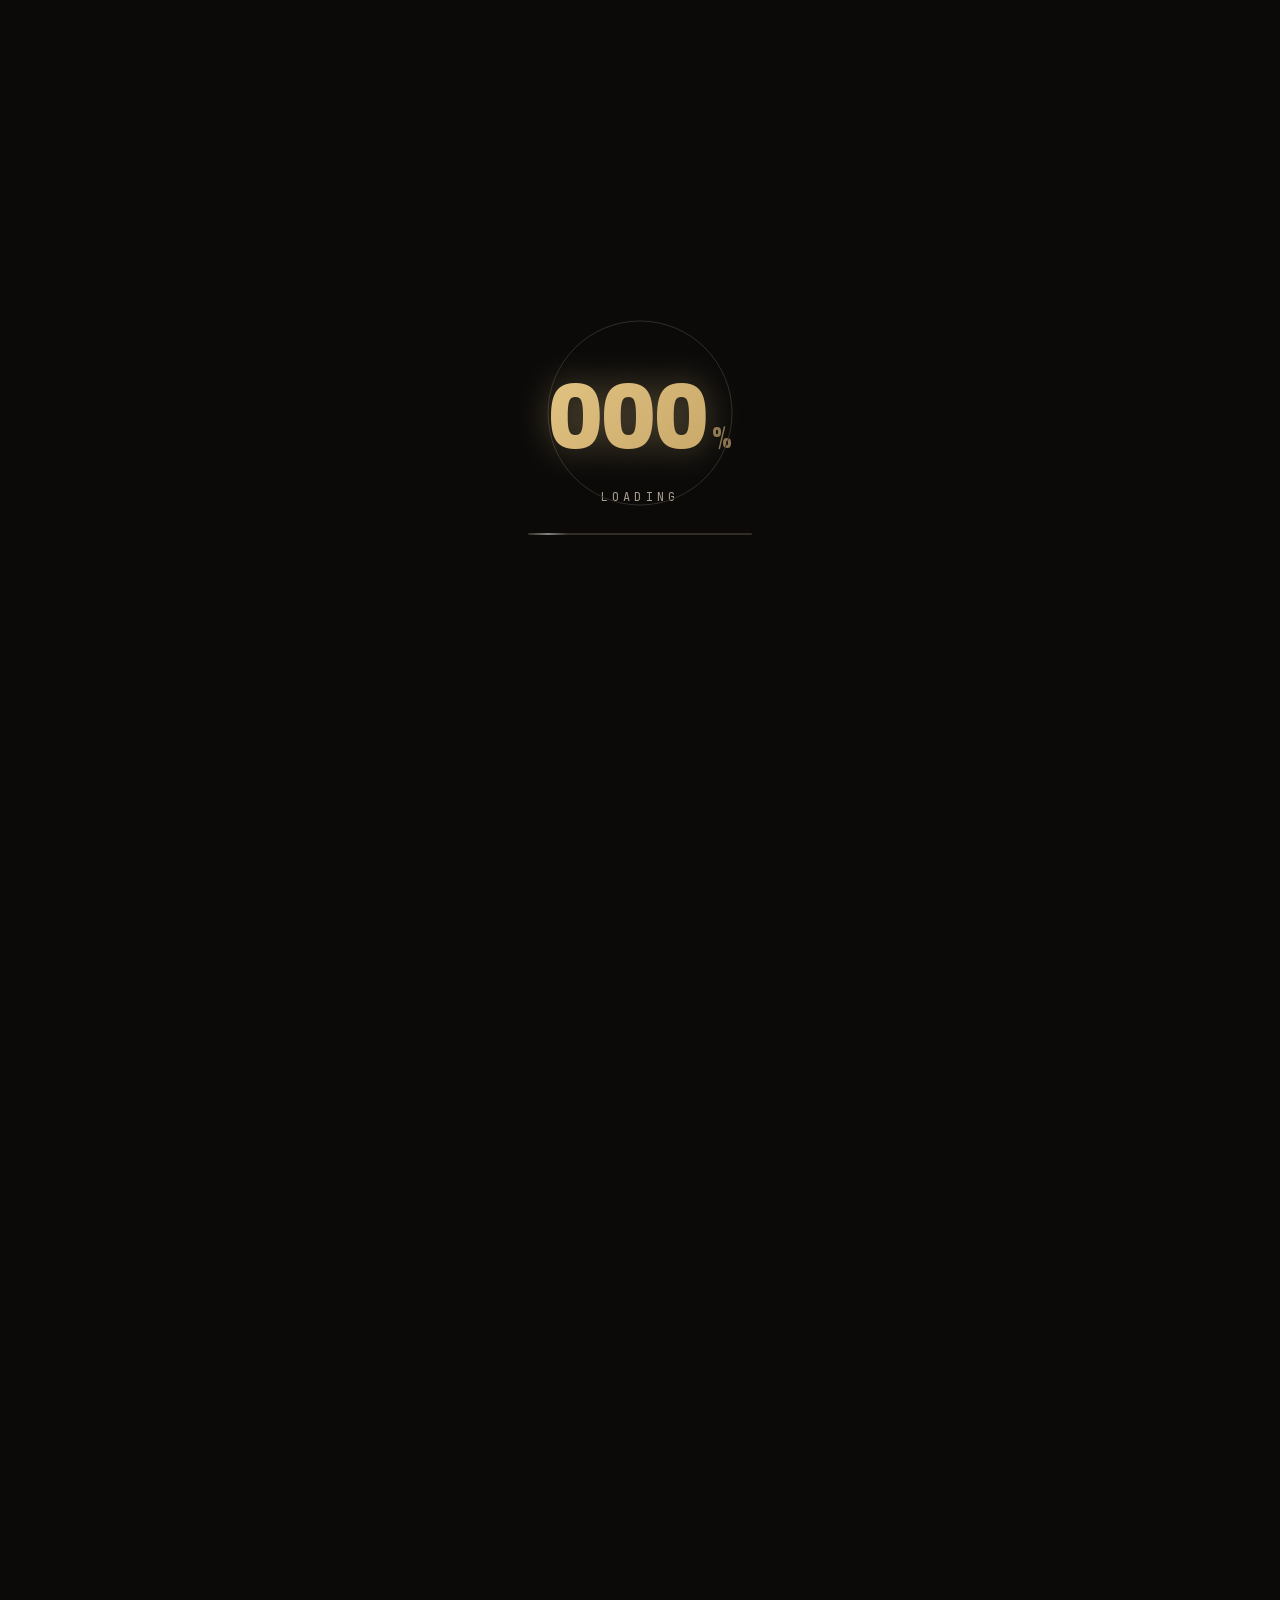
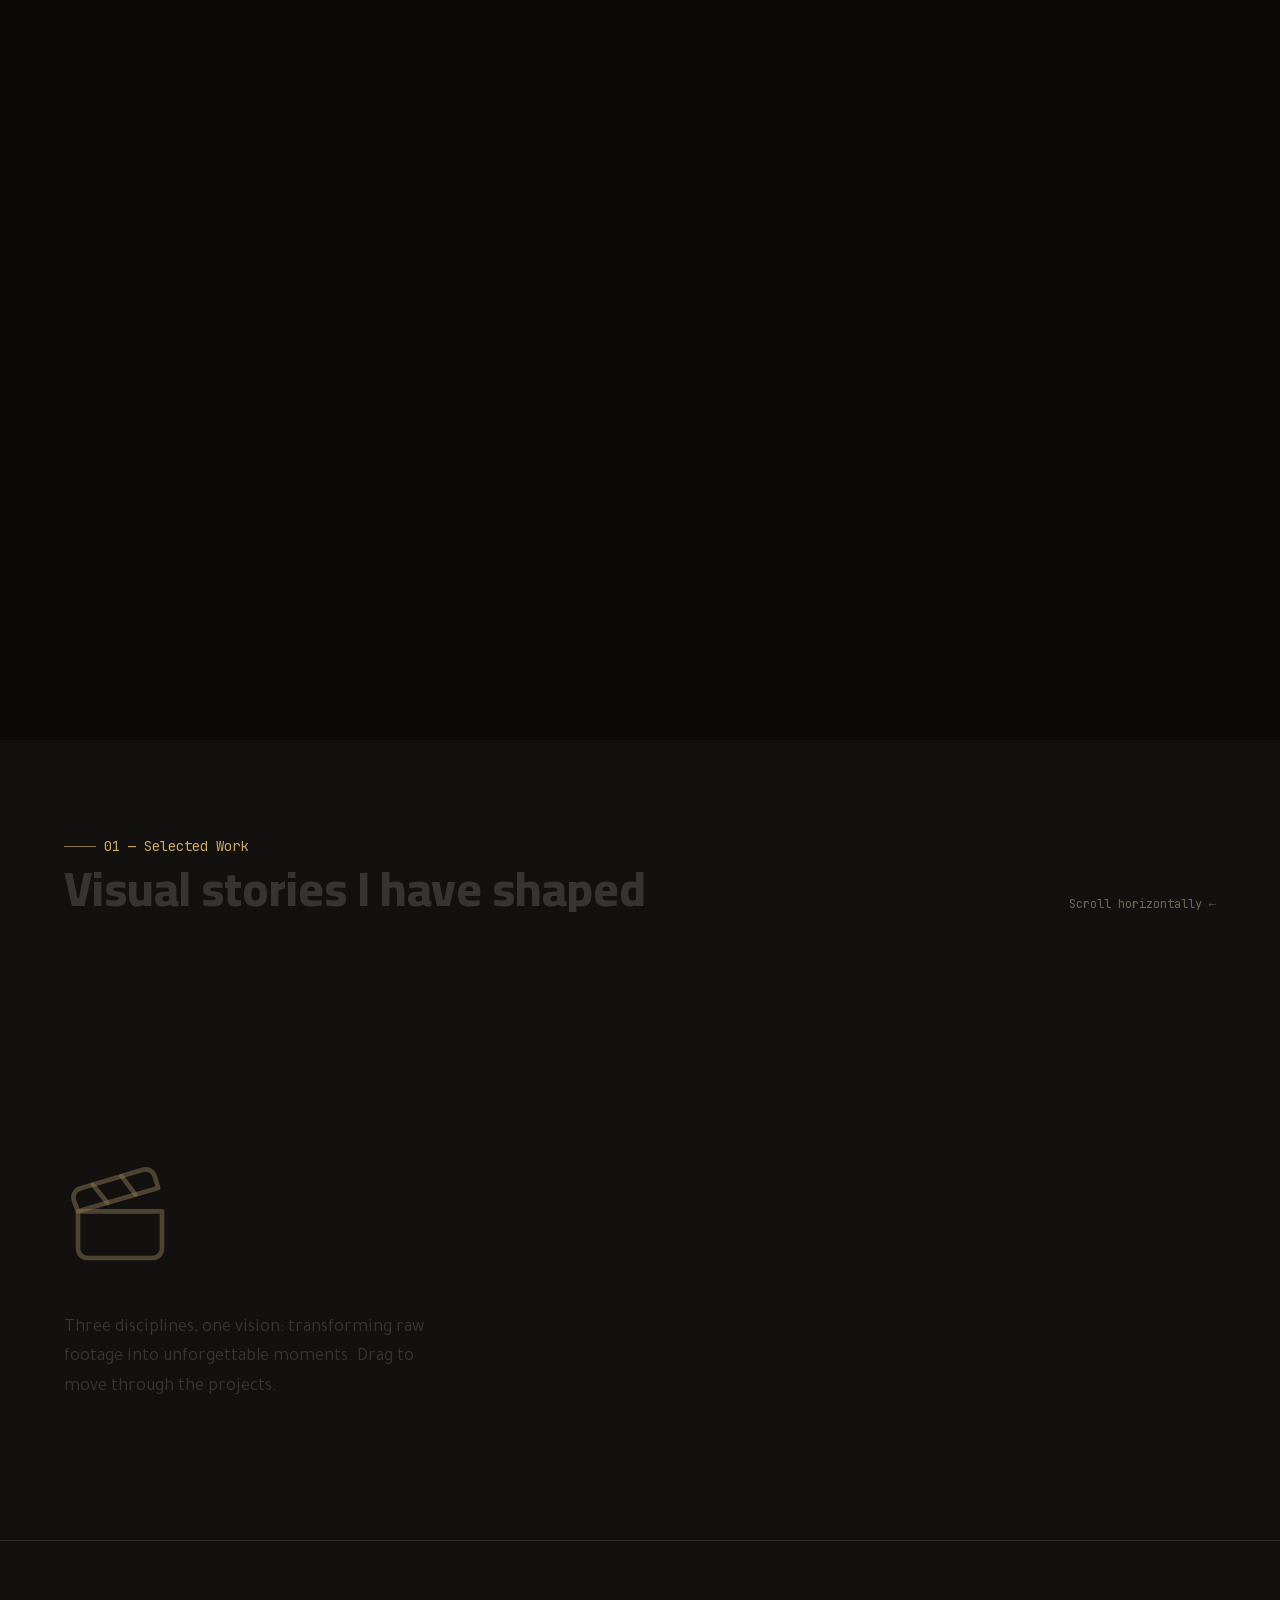
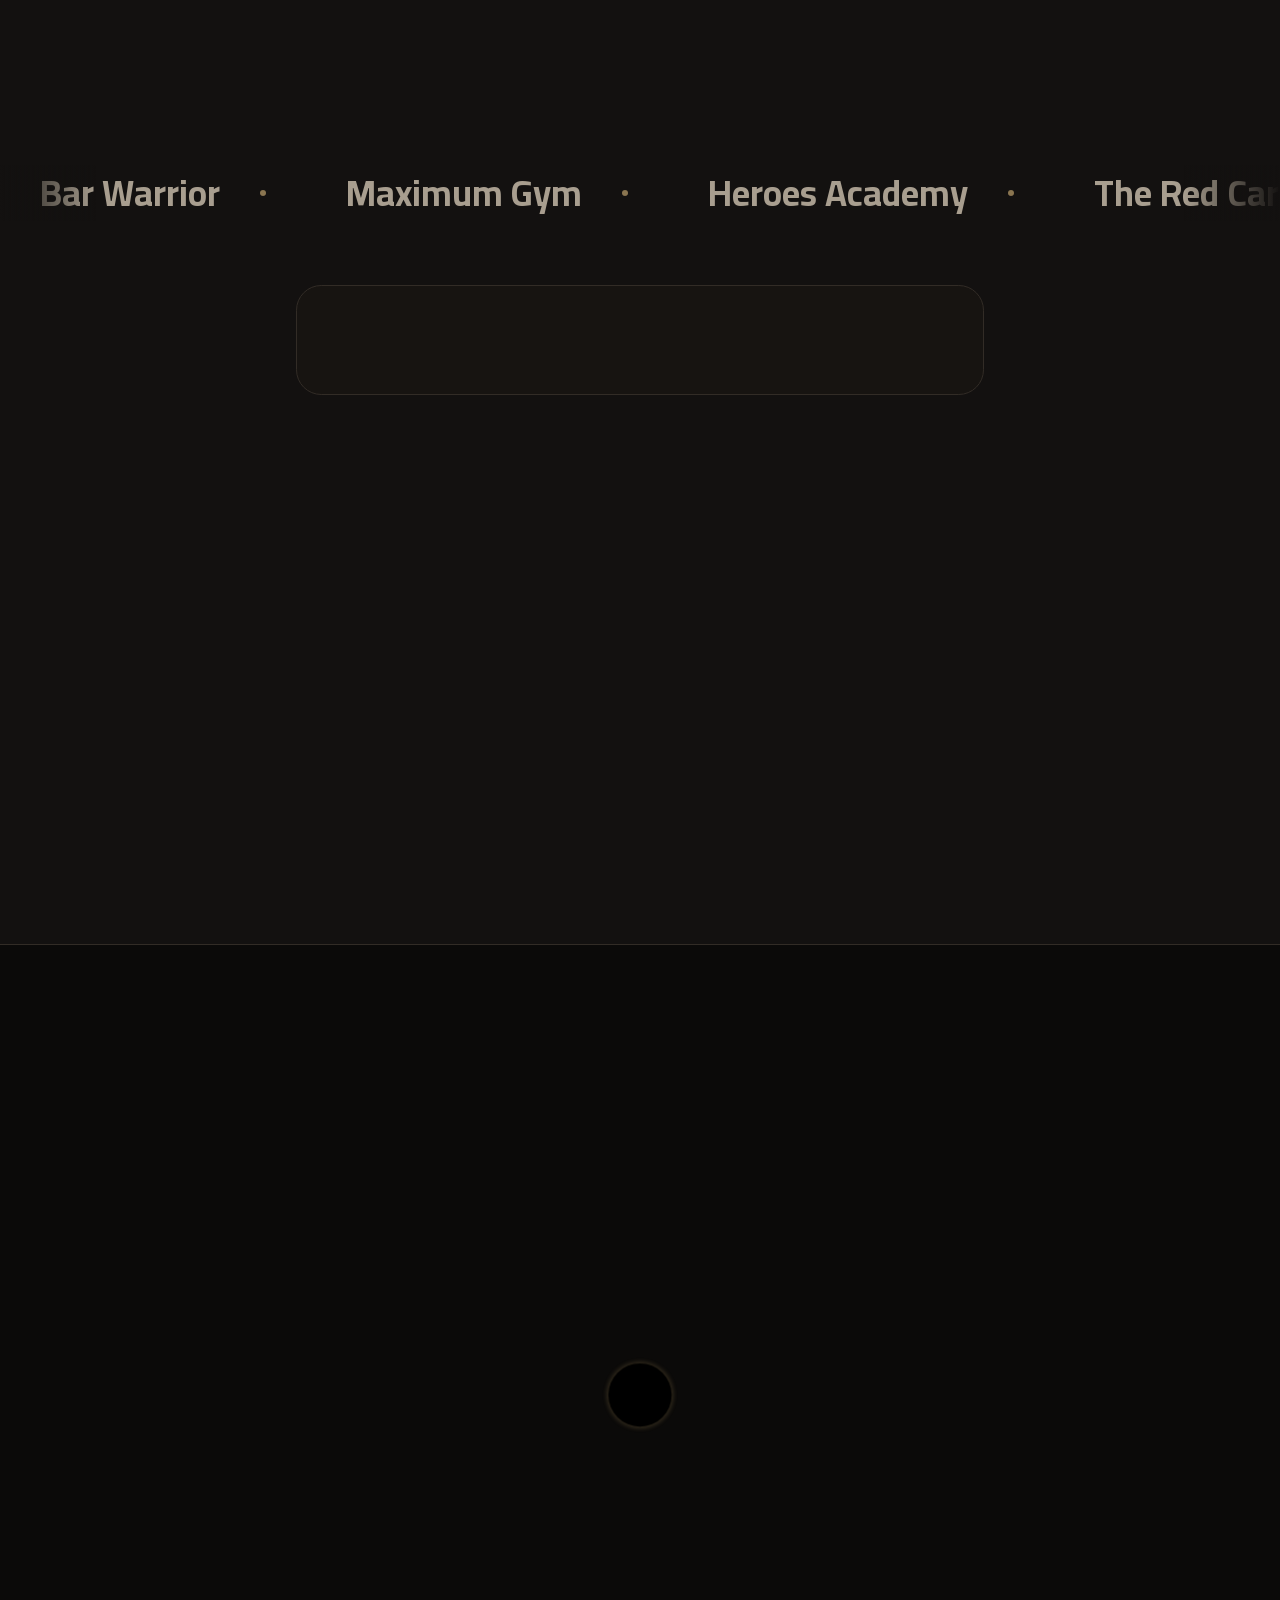
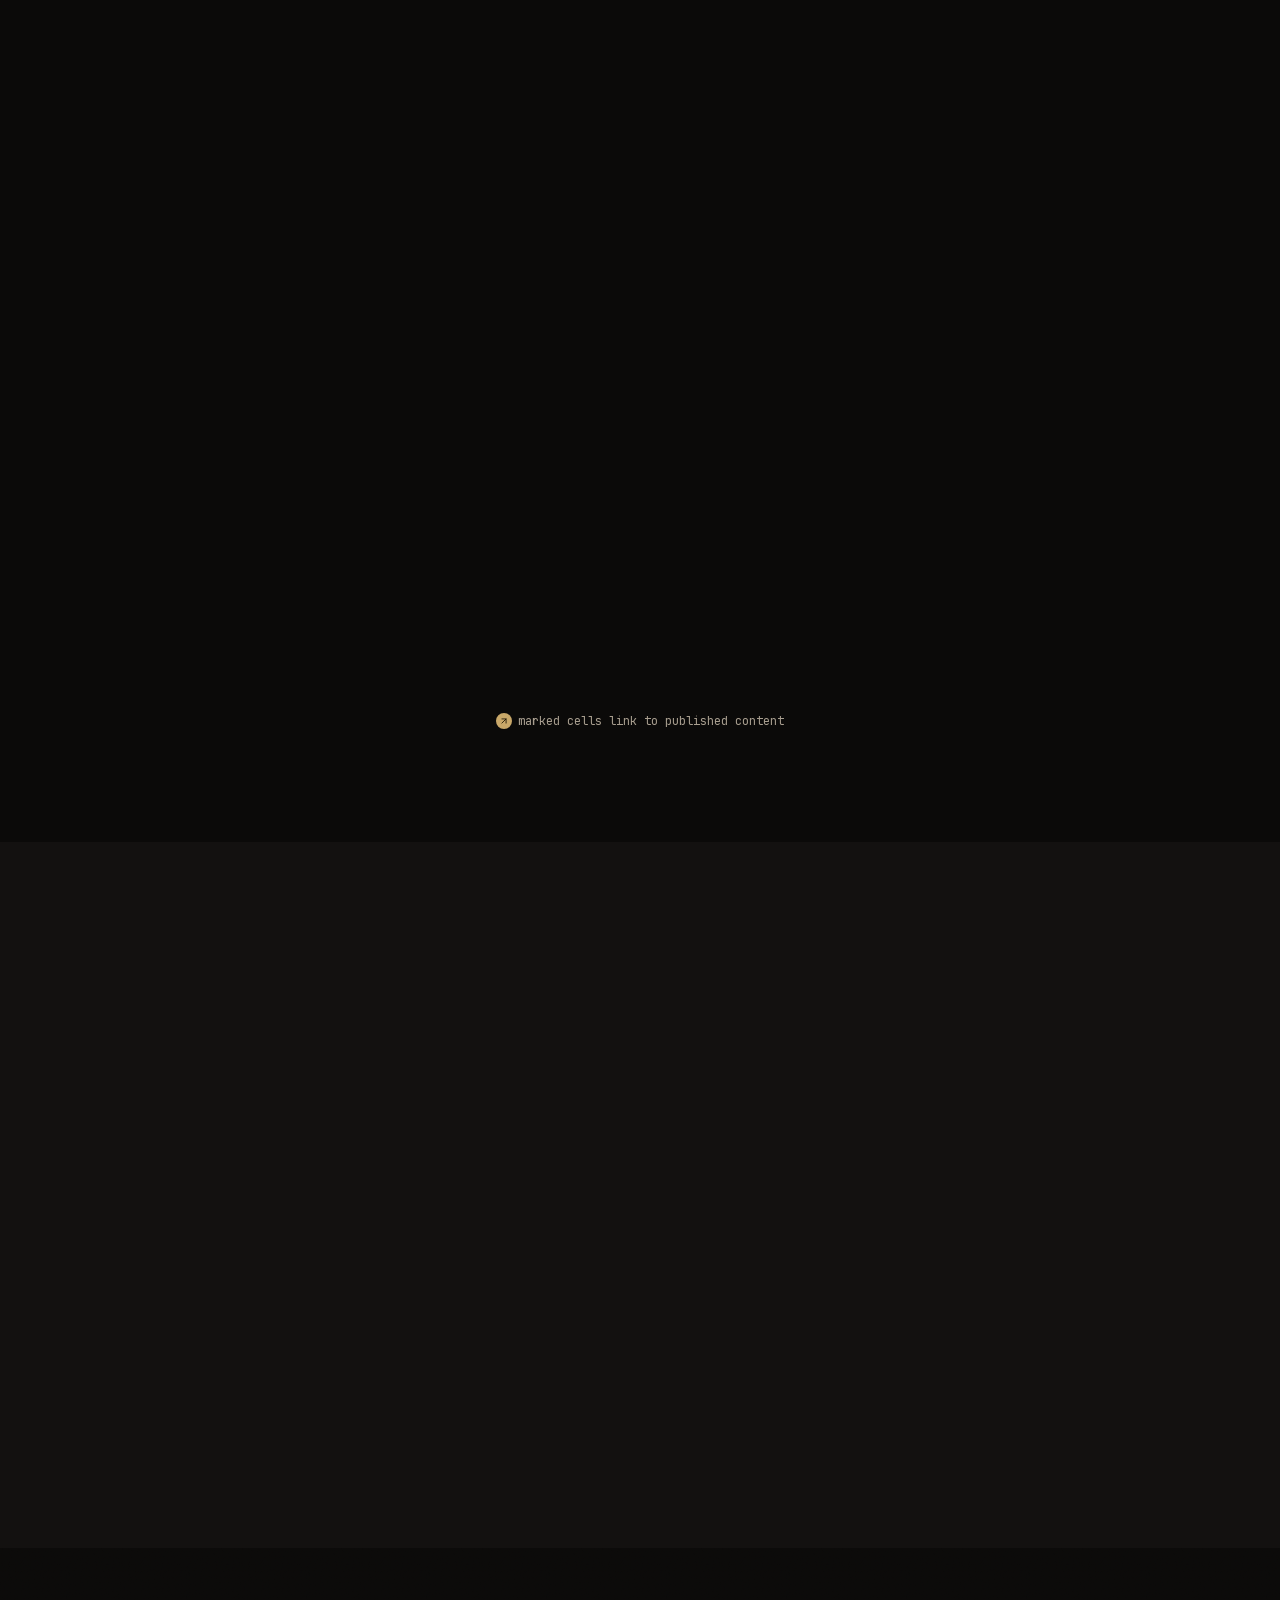
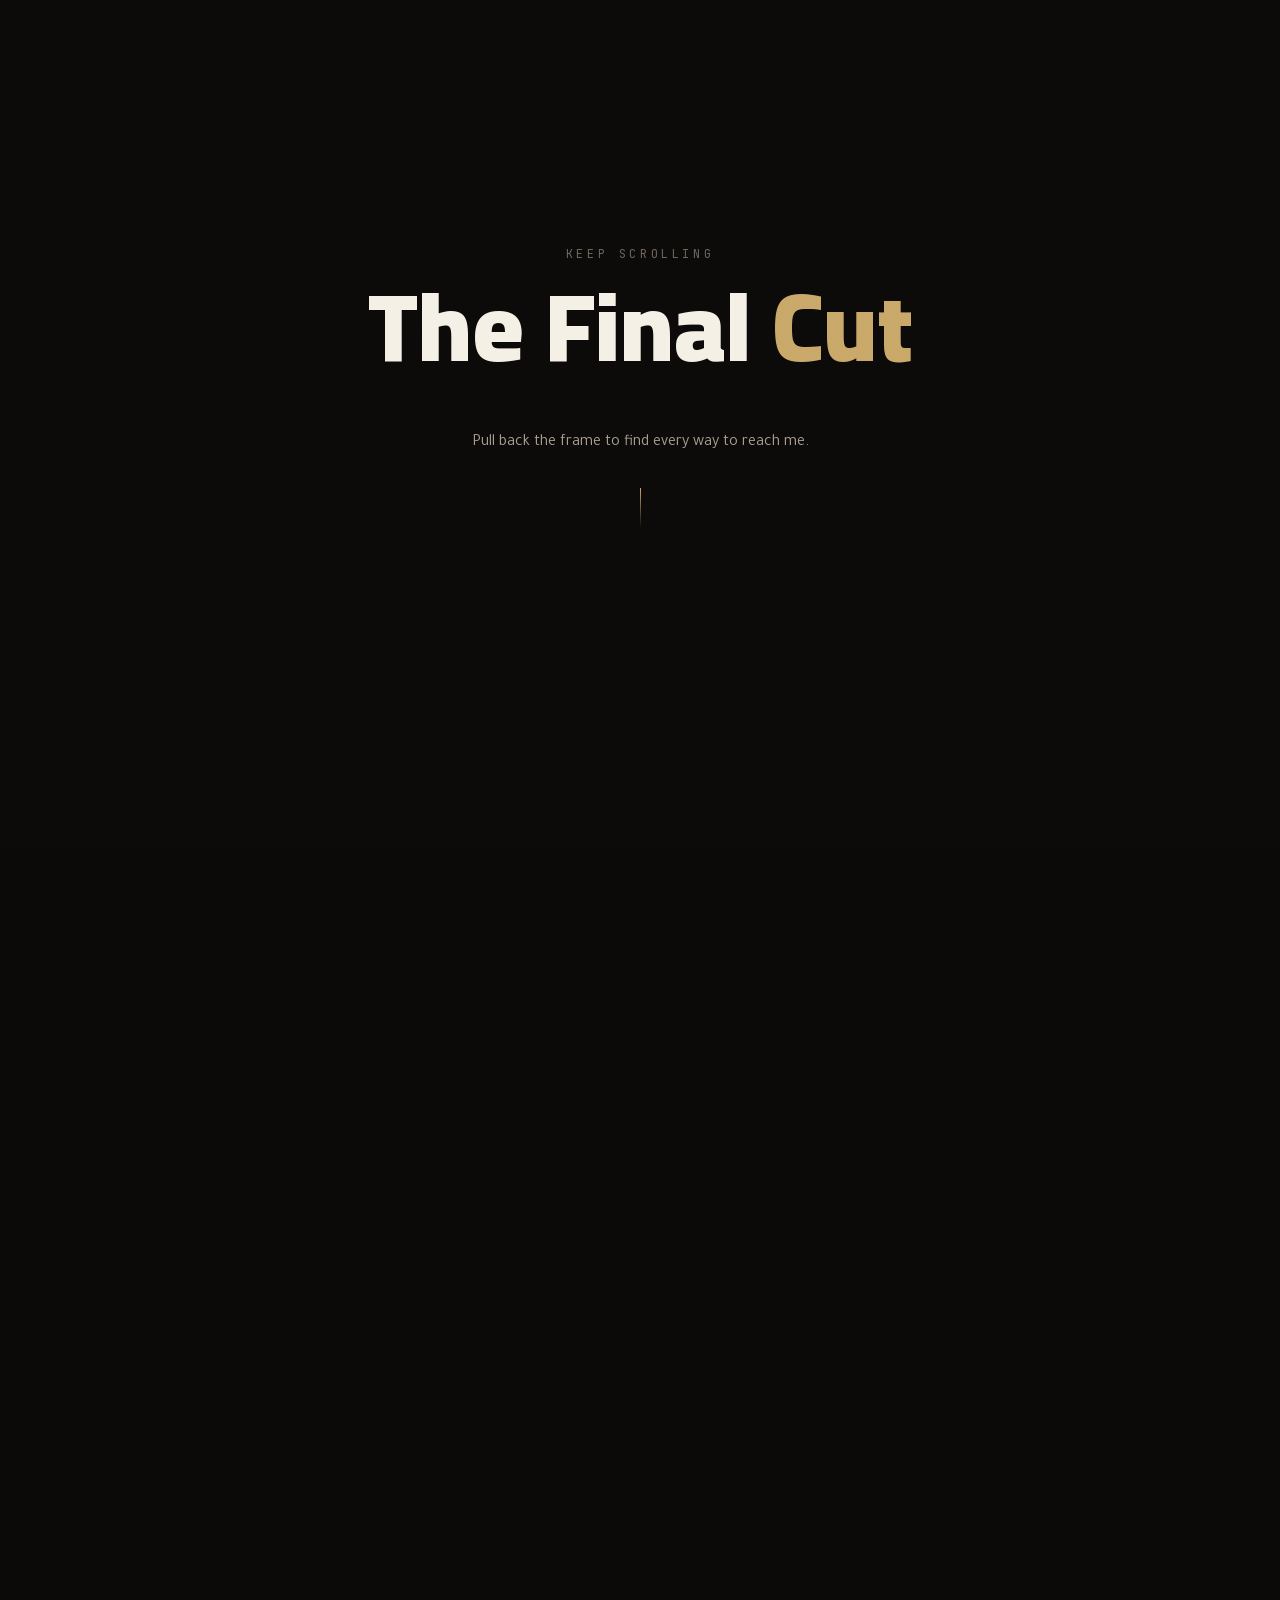
==== index.html @ 1c90b8c4 "Replace with correct portfolio backup" ====
<!DOCTYPE html><html lang="en" dir="ltr" class="dark cairo_ff82dc7b-module__ZCDEVq__variable tajawal_8bdf3c24-module__3ngTLa__variable jetbrains_mono_3ef207e3-module__UmaAuG__variable dancing_script_1751e837-module__Zl19Ea__variable"><head><meta charSet="utf-8"/><meta name="viewport" content="width=device-width, initial-scale=1, maximum-scale=5"/><link rel="preload" href="./_next/static/media/051742360c26797e-s.p.0f97p8c3305p~.woff2" as="font" crossorigin="" type="font/woff2"/><link rel="preload" href="./_next/static/media/1d2cc0c079997359-s.p.184z4t8qnm46e.woff2" as="font" crossorigin="" type="font/woff2"/><link rel="preload" href="./_next/static/media/406d3fc8d5ec9f59-s.p.06~5xv2ritwv5.woff2" as="font" crossorigin="" type="font/woff2"/><link rel="preload" href="./_next/static/media/48e6fa8a5baca31f-s.p.0d7ol9k18uj2x.woff2" as="font" crossorigin="" type="font/woff2"/><link rel="preload" href="./_next/static/media/4b676bcffc00356a-s.p.0oynfhj0_9xg2.woff2" as="font" crossorigin="" type="font/woff2"/><link rel="preload" href="./_next/static/media/9ff27b8a0a8f3dc0-s.p.170gfl_1xpie6.woff2" as="font" crossorigin="" type="font/woff2"/><link rel="preload" href="./_next/static/media/d41831e24743a3c1-s.p.02r-fjhi~6g_a.woff2" as="font" crossorigin="" type="font/woff2"/><link rel="preload" href="./_next/static/media/d54db18e8cd5f74f-s.p.05.gztb3q6cix.woff2" as="font" crossorigin="" type="font/woff2"/><link rel="preload" href="./_next/static/media/e7b64a7fde1a3d32-s.p.0sb-ki_uu~_70.woff2" as="font" crossorigin="" type="font/woff2"/><link rel="preload" href="./_next/static/media/f0e0669539caf32a-s.p.0rb5r2~08jpgn.woff2" as="font" crossorigin="" type="font/woff2"/><link rel="preload" as="image" href="./images/hero-bg.png"/><link rel="preload" as="image" href="./images/portrait.png"/><link rel="preload" as="image" href="./images/showcase-gym.png"/><link rel="preload" as="image" href="./images/showcase-youtube.png"/><link rel="preload" as="image" href="./images/showcase-medical.png"/><link rel="preload" as="image" href="https://res.cloudinary.com/josvsdup/video/upload/v1784728255/uc_s2o4sz.jpg"/><link rel="preload" as="image" href="https://res.cloudinary.com/josvsdup/video/upload/v1784728209/uc_dkpvie.jpg"/><link rel="preload" as="image" href="https://res.cloudinary.com/josvsdup/video/upload/v1784831241/uc_wqzpom.jpg"/><link rel="preload" as="image" href="https://res.cloudinary.com/josvsdup/video/upload/v1784831365/uc_yn8rov.jpg"/><link rel="preload" as="image" href="https://res.cloudinary.com/josvsdup/video/upload/v1784831462/uc_ph3nh5.jpg"/><link rel="stylesheet" href="./_next/static/chunks/0w-t4rzeipjsy.css" data-precedence="next"/><link rel="preload" as="script" fetchPriority="low" href="./_next/static/chunks/0upze_l9t12l1.js"/><script src="./_next/static/chunks/0dbns6mx.e.ls.js" async=""></script><script src="./_next/static/chunks/0ngjhd_1q-09-.js" async=""></script><script src="./_next/static/chunks/0ni-8dyxk08xj.js" async=""></script><script src="./_next/static/chunks/turbopack-0sj_r0g2_bf66.js" async=""></script><script src="./_next/static/chunks/1436m04qw.vl-.js" async=""></script><script src="./_next/static/chunks/0jdah9p5of~i~.js" async=""></script><script src="./_next/static/chunks/15frj2d4ke.k9.js" async=""></script><link rel="preload" as="image" href="https://res.cloudinary.com/josvsdup/video/upload/v1784821666/uc_khbjvo.jpg"/><link rel="preload" as="image" href="https://res.cloudinary.com/josvsdup/video/upload/v1784823756/uc_yrxobs.jpg"/><link rel="preload" as="image" href="https://res.cloudinary.com/josvsdup/video/upload/v1784823725/uc_luqgjf.jpg"/><link rel="preload" as="image" href="https://res.cloudinary.com/josvsdup/video/upload/v1784824253/uc_myxo3m.jpg"/><link rel="preload" as="image" href="./icons/premiere.svg"/><link rel="preload" as="image" href="./icons/after-effects.svg"/><link rel="preload" as="image" href="./icons/capcut.svg"/><link rel="preload" as="image" href="./icons/davinci.svg"/><link rel="preload" as="image" href="./icons/audition.svg"/><meta name="next-size-adjust" content=""/><meta name="theme-color" content="#0b0a09"/><meta name="color-scheme" content="dark"/><title>Abdelrahman Mosalam — Video Editor &amp; Colorist</title><meta name="description" content="A cinematic portfolio for Abdelrahman Mosalam, a video editor and colorist working in Premiere, After Effects, CapCut, color grading and sound — crafting compelling visual stories."/><meta name="generator" content="v0.app"/><script src="./_next/static/chunks/03~yq9q893hmn.js" noModule=""></script></head><body class="bg-background antialiased"><div hidden=""><!--$--><!--/$--></div><div class="fixed inset-0 z-[999] overflow-hidden "><div class="absolute inset-x-0 top-0 h-1/2 origin-top bg-ink"></div><div class="absolute inset-x-0 bottom-0 h-1/2 origin-bottom bg-ink"></div><div aria-hidden="true" class="pointer-events-none absolute left-1/2 top-1/2 h-[40vmax] w-[40vmax] -translate-x-1/2 -translate-y-1/2 rounded-full" style="background:radial-gradient(circle, rgba(226,196,131,0.5) 0%, rgba(201,168,105,0.15) 40%, transparent 70%);opacity:0;transform:scale(0)"></div><div class="absolute inset-0 z-10 flex flex-col items-center justify-center gap-7"><div class="relative flex items-center justify-center"><svg class="absolute -rotate-90" width="200" height="200" viewBox="0 0 200 200"><circle cx="100" cy="100" r="92" fill="none" stroke="var(--border)" stroke-width="1"></circle><circle cx="100" cy="100" r="92" fill="none" stroke="url(#preloader-gold)" stroke-width="1.5" stroke-linecap="round" stroke-dasharray="578.0530482605219" stroke-dashoffset="578.0530482605219" style="transition:stroke-dashoffset 0.1s linear"></circle><defs><linearGradient id="preloader-gold" x1="0%" y1="0%" x2="100%" y2="100%"><stop offset="0%" stop-color="var(--gold-dim)"></stop><stop offset="100%" stop-color="var(--gold-bright)"></stop></linearGradient></defs></svg><div class="flex items-baseline gap-1"><span class="font-serif text-7xl font-black tabular-nums md:text-8xl" style="background-image:linear-gradient(135deg, var(--gold-bright), var(--gold));-webkit-background-clip:text;background-clip:text;color:transparent;filter:drop-shadow(0 0 18px rgba(226,196,131,0.35))">000</span><span class="font-serif text-2xl font-black text-gold-dim md:text-3xl">%</span></div></div><div class="font-mono text-xs tracking-[0.35em] text-text-dim">LOADING</div><div class="relative h-0.5 w-56 overflow-hidden rounded-full bg-border"><div class="h-full rounded-full bg-gradient-to-r from-gold-dim via-gold to-gold-bright" style="width:0%"></div><div class="absolute inset-y-0 w-10 bg-gradient-to-r from-transparent via-white/40 to-transparent"></div></div></div></div><header class="fixed inset-x-0 top-0 z-50 transition-colors duration-300 border-b border-transparent bg-transparent"><div class="mx-auto flex h-20 max-w-7xl items-center justify-between px-6 md:px-10"><a href="#home" class="font-serif text-lg font-extrabold tracking-tight">Abdelrahman<span class="text-gold">.</span></a><nav class="hidden items-center gap-8 md:flex"><a href="#home" class="group relative py-1.5 text-sm font-semibold text-text-dim transition-colors hover:text-foreground">Home<span class="absolute inset-x-0 -bottom-0.5 h-px origin-center scale-x-0 bg-gold transition-transform duration-300 group-hover:scale-x-100"></span></a><a href="#work" class="group relative py-1.5 text-sm font-semibold text-text-dim transition-colors hover:text-foreground">Work<span class="absolute inset-x-0 -bottom-0.5 h-px origin-center scale-x-0 bg-gold transition-transform duration-300 group-hover:scale-x-100"></span></a><a href="#videos" class="group relative py-1.5 text-sm font-semibold text-text-dim transition-colors hover:text-foreground">Videos<span class="absolute inset-x-0 -bottom-0.5 h-px origin-center scale-x-0 bg-gold transition-transform duration-300 group-hover:scale-x-100"></span></a><a href="#gallery" class="group relative py-1.5 text-sm font-semibold text-text-dim transition-colors hover:text-foreground">Gallery<span class="absolute inset-x-0 -bottom-0.5 h-px origin-center scale-x-0 bg-gold transition-transform duration-300 group-hover:scale-x-100"></span></a><a href="#about" class="group relative py-1.5 text-sm font-semibold text-text-dim transition-colors hover:text-foreground">About<span class="absolute inset-x-0 -bottom-0.5 h-px origin-center scale-x-0 bg-gold transition-transform duration-300 group-hover:scale-x-100"></span></a><a href="#connect" class="group relative py-1.5 text-sm font-semibold text-text-dim transition-colors hover:text-foreground">Connect<span class="absolute inset-x-0 -bottom-0.5 h-px origin-center scale-x-0 bg-gold transition-transform duration-300 group-hover:scale-x-100"></span></a></nav><a href="#connect" class="hidden rounded-full border border-border px-5 py-2 font-mono text-xs text-foreground transition-colors hover:border-gold hover:text-gold md:inline-block">Get in touch ↗</a><button class="flex flex-col items-center justify-center gap-1.5 p-2 md:hidden" aria-label="Open menu" aria-expanded="false"><span class="block h-0.5 w-6 bg-foreground transition-transform "></span><span class="block h-0.5 w-6 bg-foreground transition-opacity "></span><span class="block h-0.5 w-6 bg-foreground transition-transform "></span></button></div></header><main><section id="home" class="relative h-[260vh]"><div class="sticky top-0 h-svh w-full overflow-hidden"><div class="absolute inset-0" aria-hidden="true" style="transform:scale(1.08)"><img src="./images/hero-bg.png" alt="" class="h-full w-full object-cover object-center"/></div><div class="absolute inset-0" style="will-change:transform, opacity, filter;opacity:0;filter:blur(0px);transform:scale(1.25)"><img src="./images/portrait.png" alt="Abdelrahman Mosalam — Senior Video Editor" class="h-full w-full object-cover object-[center_18%]"/><div class="absolute inset-0 bg-gradient-to-t from-ink via-ink/30 to-ink/50"></div><div class="absolute inset-0 bg-gradient-to-r from-ink/70 via-transparent to-ink/30"></div></div><div class="absolute inset-0" style="opacity:1"><div class="pointer-events-none absolute inset-x-0 bottom-[30%] z-[6] flex justify-center sm:bottom-[26%] md:bottom-[22%]"><div class="relative -rotate-2"><div class="signature-ink select-none text-4xl leading-none sm:text-5xl md:text-7xl" style="clip-path:inset(0 100% -20% 0);opacity:0;color:var(--foreground)">Abdelrahman</div><span aria-hidden="true" class="absolute top-1/2 h-2 w-2 -translate-y-1/2 rounded-full bg-gold-bright" style="box-shadow:0 0 10px 3px var(--gold-bright);left:0%;opacity:0"></span><span aria-hidden="true" class="mt-1.5 block h-[2px] origin-left rounded-full bg-gradient-to-r from-gold-bright to-transparent" style="transform:scaleX(0)"></span></div></div></div><div aria-hidden="true" class="pointer-events-none absolute inset-0 z-[2]" style="background:linear-gradient(105deg, transparent 30%, rgba(226,196,131,0.16) 48%, transparent 62%);background-size:220% 100%;background-position:160% 0"></div><div aria-hidden="true" class="pointer-events-none absolute inset-0 z-[2]" style="background:radial-gradient(120% 120% at 50% 40%, transparent 42%, color-mix(in oklab, var(--ink) 92%, transparent) 55%)"></div><div aria-hidden="true" class="pointer-events-none absolute inset-0 z-[2]" style="will-change:opacity;background:radial-gradient(120% 120% at 50% 40%, transparent 42%, color-mix(in oklab, var(--ink) 92%, transparent) 100%);opacity:0.35"></div><div aria-hidden="true" class="ink-bloom pointer-events-none absolute left-1/2 bottom-0 z-[3] h-[120vmax] w-[120vmax] -translate-x-1/2 rounded-full" style="background:radial-gradient(circle at 50% 65%, var(--ink) 38%, color-mix(in oklab, var(--ink) 70%, transparent) 58%, transparent 72%);will-change:transform, opacity;opacity:0;transform:translateY(40%) scale(0.2)"></div><div class="absolute inset-0 z-[2] bg-ink" aria-hidden="true" style="opacity:0.15"></div><div class="pointer-events-none absolute inset-0 z-[4] flex"><div aria-hidden="true" class="tear-strip h-full flex-1 origin-bottom bg-ink" style="will-change:transform;transform:scaleY(0)"></div><div aria-hidden="true" class="tear-strip h-full flex-1 origin-bottom bg-ink" style="will-change:transform;transform:scaleY(0)"></div><div aria-hidden="true" class="tear-strip h-full flex-1 origin-bottom bg-ink" style="will-change:transform;transform:scaleY(0)"></div><div aria-hidden="true" class="tear-strip h-full flex-1 origin-bottom bg-ink" style="will-change:transform;transform:scaleY(0)"></div><div aria-hidden="true" class="tear-strip h-full flex-1 origin-bottom bg-ink" style="will-change:transform;transform:scaleY(0)"></div><div aria-hidden="true" class="tear-strip h-full flex-1 origin-bottom bg-ink" style="will-change:transform;transform:scaleY(0)"></div><div aria-hidden="true" class="tear-strip h-full flex-1 origin-bottom bg-ink" style="will-change:transform;transform:scaleY(0)"></div></div><div class="grain-overlay pointer-events-none absolute inset-0 z-[5] opacity-[0.06] mix-blend-overlay"></div><div class="relative z-10 flex h-full flex-col justify-center px-6 md:px-16 lg:px-24" style="opacity:1;filter:blur(0px);transform:none"><div><div class="mb-5 flex items-center gap-3 font-mono text-sm text-gold" style="opacity:0;transform:translateY(40px)"><span class="inline-block h-px w-8 bg-gold-dim"></span>Physician &amp; Visual Artist</div><h1 class="max-w-5xl font-serif text-6xl font-black leading-[1.02] text-balance md:text-8xl lg:text-9xl" style="opacity:0;transform:translateY(40px)">Abdelrahman Mosalam</h1><p class="mt-6 font-mono text-lg text-gold md:text-2xl" style="opacity:0;transform:translateY(40px)">Senior Video Editor</p><p class="mt-6 max-w-xl text-pretty text-base leading-relaxed text-text-dim md:text-lg" style="opacity:0;transform:translateY(40px)">As a physician, I developed a keen eye for detail and a unique ability to analyze complex information. Combined with my passion for visual storytelling, that led me to become a Senior Video Editor specializing in Adobe Premiere — collaborating with clients inside and outside Egypt to deliver visual content that is precise and impactful.</p><div class="mt-10 flex flex-wrap items-center gap-4" style="opacity:0;transform:translateY(40px)"><a href="#work" class="rounded-full bg-gold px-8 py-3.5 font-serif font-bold text-primary-foreground transition-colors hover:bg-gold-bright">View My Work</a><a href="#connect" class="rounded-full border border-border px-8 py-3.5 font-serif font-bold text-foreground transition-colors hover:border-gold hover:text-gold">Get in Touch</a></div><div class="mt-10 flex items-center gap-4 font-mono text-xs text-text-faint" style="opacity:0;transform:translateY(40px)"><span>Est. 2024</span><span class="text-gold-dim">•</span><span>Port Said — Egypt</span></div></div></div><div class="absolute inset-x-0 bottom-8 z-10 flex flex-col items-center gap-2 font-mono text-[0.7rem] tracking-[0.2em] text-text-faint" aria-hidden="true" style="opacity:1"><span class="floaty">Scroll to explore</span><span class="h-9 w-px animate-pulse bg-gradient-to-b from-gold to-transparent"></span></div></div></section><section id="work" style="height:800px" class="relative bg-ink-soft"><div class="sticky top-0 flex h-svh flex-col overflow-hidden"><div class="flex items-end justify-between px-6 pt-24 pb-6 md:px-16"><div><p class="mb-2 flex items-center gap-2 font-mono text-sm text-gold"><span class="inline-block h-px w-8 bg-gold-dim"></span> 01 — Selected Work</p><h2 class="font-serif text-3xl font-extrabold text-balance md:text-5xl" style="background-clip:text;-webkit-background-clip:text;color:transparent;-webkit-text-fill-color:transparent;background-image:linear-gradient(100deg, var(--foreground) 0%, color-mix(in oklab, var(--foreground) 16%, transparent) 0%)">Visual stories I have shaped</h2></div><span class="hidden font-mono text-xs text-text-faint md:block"> Scroll horizontally ← </span></div><div class="flex flex-1 items-center" dir="ltr"><div class="flex items-center gap-6 px-6 md:gap-10 md:px-16" style="transform:none"><div class="flex w-[78vw] shrink-0 flex-col justify-center md:w-[38vw]"><svg xmlns="http://www.w3.org/2000/svg" width="24" height="24" viewBox="0 0 24 24" fill="none" stroke="currentColor" stroke-width="1" stroke-linecap="round" stroke-linejoin="round" class="lucide lucide-clapperboard h-20 w-20 text-gold-dim/50 md:h-28 md:w-28" aria-hidden="true"><path d="m12.296 3.464 3.02 3.956"></path><path d="M20.2 6 3 11l-.9-2.4c-.3-1.1.3-2.2 1.3-2.5l13.5-4c1.1-.3 2.2.3 2.5 1.3z"></path><path d="M3 11h18v8a2 2 0 0 1-2 2H5a2 2 0 0 1-2-2z"></path><path d="m6.18 5.276 3.1 3.899"></path></svg><div class="mt-6 max-w-sm text-pretty text-lg leading-relaxed text-text-dim" style="will-change:opacity, transform;opacity:0.25;transform:translateY(18px)">Three disciplines, one vision: transforming raw footage into unforgettable moments. Drag to move through the projects.</div></div><a href="#gallery-target-gym" class="group relative block h-[62vh] w-[80vw] shrink-0 md:w-[46vw]"><article class="relative h-full w-full overflow-hidden rounded-2xl border border-border bg-ink-card" style="opacity:0;transform:scale(0.94)"><div class="absolute inset-0 overflow-hidden"><img src="./images/showcase-gym.png" alt="Gym and Fitness Editing" class="h-full w-full scale-105 object-cover brightness-[0.65] grayscale-[35%] transition-all duration-[1200ms] ease-out group-hover:scale-100 group-hover:brightness-90 group-hover:grayscale-0"/><div class="absolute inset-0 bg-gradient-to-t from-ink via-ink/30 to-transparent"></div></div><span class="absolute right-6 top-6 z-10 rounded-full bg-ink/60 px-3 py-1 font-mono text-xs backdrop-blur-sm"> #<!-- -->01<!-- --> </span><div class="absolute inset-x-0 bottom-0 z-10 p-6 md:p-8"><p class="mb-2 font-mono text-xs tracking-widest text-gold"> <!-- -->Gym &amp; Fitness Editing<!-- --> </p><h3 class="font-serif text-2xl font-extrabold md:text-4xl"> <!-- -->Energy &amp; Motivation<!-- --> </h3><p class="mt-3 max-w-md text-pretty text-sm leading-relaxed text-text-dim md:text-base"> <!-- -->My editing goes beyond cutting clips — it captures the energy of the fitness world, turning raw gym footage into dynamic, high-energy content that inspires and motivates.<!-- --> </p><div class="mt-4 flex flex-wrap gap-2"><span class="rounded-full bg-gold/10 px-3 py-1 font-mono text-[0.7rem] text-gold"> <!-- -->Bar Warrior<!-- --> </span><span class="rounded-full bg-gold/10 px-3 py-1 font-mono text-[0.7rem] text-gold"> <!-- -->Maximum Gym<!-- --> </span><span class="rounded-full bg-gold/10 px-3 py-1 font-mono text-[0.7rem] text-gold"> <!-- -->Heroes Academy<!-- --> </span></div></div></article></a><a href="#gallery-target-youtube" class="group relative block h-[62vh] w-[80vw] shrink-0 md:w-[46vw]"><article class="relative h-full w-full overflow-hidden rounded-2xl border border-border bg-ink-card" style="opacity:0;transform:scale(0.94)"><div class="absolute inset-0 overflow-hidden"><img src="./images/showcase-youtube.png" alt="YouTube Creation &amp; Editing" class="h-full w-full scale-105 object-cover brightness-[0.65] grayscale-[35%] transition-all duration-[1200ms] ease-out group-hover:scale-100 group-hover:brightness-90 group-hover:grayscale-0"/><div class="absolute inset-0 bg-gradient-to-t from-ink via-ink/30 to-transparent"></div></div><span class="absolute right-6 top-6 z-10 rounded-full bg-ink/60 px-3 py-1 font-mono text-xs backdrop-blur-sm"> #<!-- -->02<!-- --> </span><div class="absolute inset-x-0 bottom-0 z-10 p-6 md:p-8"><p class="mb-2 font-mono text-xs tracking-widest text-gold"> <!-- -->YouTube Content Creation<!-- --> </p><h3 class="font-serif text-2xl font-extrabold md:text-4xl"> <!-- -->Content Creation<!-- --> </h3><p class="mt-3 max-w-md text-pretty text-sm leading-relaxed text-text-dim md:text-base"> <!-- -->I help YouTube creators elevate their channels with engaging narratives, considered pacing, and graphics and sound design that enhance viewer retention.<!-- --> </p><div class="mt-4 flex flex-wrap gap-2"><span class="rounded-full bg-gold/10 px-3 py-1 font-mono text-[0.7rem] text-gold"> <!-- -->Horror Stories<!-- --> </span><span class="rounded-full bg-gold/10 px-3 py-1 font-mono text-[0.7rem] text-gold"> <!-- -->Red Carpet<!-- --> </span><span class="rounded-full bg-gold/10 px-3 py-1 font-mono text-[0.7rem] text-gold"> <!-- -->Podcasts<!-- --> </span></div></div></article></a><a href="#gallery-target-medical" class="group relative block h-[62vh] w-[80vw] shrink-0 md:w-[46vw]"><article class="relative h-full w-full overflow-hidden rounded-2xl border border-border bg-ink-card" style="opacity:0;transform:scale(0.94)"><div class="absolute inset-0 overflow-hidden"><img src="./images/showcase-medical.png" alt="Medical School Activities" class="h-full w-full scale-105 object-cover brightness-[0.65] grayscale-[35%] transition-all duration-[1200ms] ease-out group-hover:scale-100 group-hover:brightness-90 group-hover:grayscale-0"/><div class="absolute inset-0 bg-gradient-to-t from-ink via-ink/30 to-transparent"></div></div><span class="absolute right-6 top-6 z-10 rounded-full bg-ink/60 px-3 py-1 font-mono text-xs backdrop-blur-sm"> #<!-- -->03<!-- --> </span><div class="absolute inset-x-0 bottom-0 z-10 p-6 md:p-8"><p class="mb-2 font-mono text-xs tracking-widest text-gold"> <!-- -->Medical School Activities<!-- --> </p><h3 class="font-serif text-2xl font-extrabold md:text-4xl"> <!-- -->Student Activities<!-- --> </h3><p class="mt-3 max-w-md text-pretty text-sm leading-relaxed text-text-dim md:text-base"> <!-- -->My journey began by documenting student life at the Faculty of Medicine, Port Said University — capturing events, initiatives, and a spirit of collaboration.<!-- --> </p><div class="mt-4 flex flex-wrap gap-2"><span class="rounded-full bg-gold/10 px-3 py-1 font-mono text-[0.7rem] text-gold"> <!-- -->Port Said University<!-- --> </span><span class="rounded-full bg-gold/10 px-3 py-1 font-mono text-[0.7rem] text-gold"> <!-- -->Events<!-- --> </span><span class="rounded-full bg-gold/10 px-3 py-1 font-mono text-[0.7rem] text-gold"> <!-- -->Documentary<!-- --> </span></div></div></article></a><div class="flex w-[60vw] shrink-0 items-center md:w-[24vw]"><a href="#videos" class="flex items-center gap-3 font-serif text-2xl font-bold text-gold md:text-3xl"> Watch the videos <span class="text-4xl">↓</span> </a></div></div></div><p class="pointer-events-none absolute bottom-24 left-1/2 z-20 -translate-x-1/2 whitespace-nowrap rounded-full bg-ink/70 px-4 py-2 font-mono text-xs text-gold backdrop-blur-sm md:hidden" style="opacity:1">↓ Swipe down to see the cards</p><div class="mx-6 mb-8 h-px bg-border md:mx-16"><div class="h-full bg-gold" style="width:0%"></div></div></div></section><section id="trusted" class="relative border-y border-border bg-ink-soft py-24"><div class="mx-auto max-w-7xl px-6 md:px-10"><div class="mb-12 text-center" style="opacity:0;transform:translateY(28px)"><p class="mb-3 flex items-center justify-center gap-2 font-mono text-sm text-gold"><span class="inline-block h-px w-8 bg-gold-dim"></span>Trusted By<span class="inline-block h-px w-8 bg-gold-dim"></span></p><h2 class="block font-serif text-3xl font-extrabold text-balance md:text-5xl" style="background-clip:text;-webkit-background-clip:text;color:transparent;-webkit-text-fill-color:transparent;background-image:linear-gradient(100deg, var(--foreground) 0%, color-mix(in oklab, var(--foreground) 16%, transparent) 0%)">Brands that trust my work</h2></div></div><div class="relative overflow-hidden py-2" dir="ltr"><div class="pointer-events-none absolute inset-y-0 left-0 z-10 w-24 bg-gradient-to-r from-ink-soft to-transparent"></div><div class="pointer-events-none absolute inset-y-0 right-0 z-10 w-24 bg-gradient-to-l from-ink-soft to-transparent"></div><div class="flex w-max animate-[marquee_28s_linear_infinite] items-center"><div class="flex items-center gap-10 px-10"><span class="whitespace-nowrap font-serif text-2xl font-bold text-text-dim transition-colors hover:text-gold md:text-4xl">Bar Warrior</span><span class="h-1.5 w-1.5 rounded-full bg-gold-dim" aria-hidden="true"></span></div><div class="flex items-center gap-10 px-10"><span class="whitespace-nowrap font-serif text-2xl font-bold text-text-dim transition-colors hover:text-gold md:text-4xl">Maximum Gym</span><span class="h-1.5 w-1.5 rounded-full bg-gold-dim" aria-hidden="true"></span></div><div class="flex items-center gap-10 px-10"><span class="whitespace-nowrap font-serif text-2xl font-bold text-text-dim transition-colors hover:text-gold md:text-4xl">Heroes Academy</span><span class="h-1.5 w-1.5 rounded-full bg-gold-dim" aria-hidden="true"></span></div><div class="flex items-center gap-10 px-10"><span class="whitespace-nowrap font-serif text-2xl font-bold text-text-dim transition-colors hover:text-gold md:text-4xl">The Red Carpet</span><span class="h-1.5 w-1.5 rounded-full bg-gold-dim" aria-hidden="true"></span></div><div class="flex items-center gap-10 px-10"><span class="whitespace-nowrap font-serif text-2xl font-bold text-text-dim transition-colors hover:text-gold md:text-4xl">Port Said University</span><span class="h-1.5 w-1.5 rounded-full bg-gold-dim" aria-hidden="true"></span></div><div class="flex items-center gap-10 px-10"><span class="whitespace-nowrap font-serif text-2xl font-bold text-text-dim transition-colors hover:text-gold md:text-4xl">Mona Khaled</span><span class="h-1.5 w-1.5 rounded-full bg-gold-dim" aria-hidden="true"></span></div><div class="flex items-center gap-10 px-10"><span class="whitespace-nowrap font-serif text-2xl font-bold text-text-dim transition-colors hover:text-gold md:text-4xl">Bar Warrior</span><span class="h-1.5 w-1.5 rounded-full bg-gold-dim" aria-hidden="true"></span></div><div class="flex items-center gap-10 px-10"><span class="whitespace-nowrap font-serif text-2xl font-bold text-text-dim transition-colors hover:text-gold md:text-4xl">Maximum Gym</span><span class="h-1.5 w-1.5 rounded-full bg-gold-dim" aria-hidden="true"></span></div><div class="flex items-center gap-10 px-10"><span class="whitespace-nowrap font-serif text-2xl font-bold text-text-dim transition-colors hover:text-gold md:text-4xl">Heroes Academy</span><span class="h-1.5 w-1.5 rounded-full bg-gold-dim" aria-hidden="true"></span></div><div class="flex items-center gap-10 px-10"><span class="whitespace-nowrap font-serif text-2xl font-bold text-text-dim transition-colors hover:text-gold md:text-4xl">The Red Carpet</span><span class="h-1.5 w-1.5 rounded-full bg-gold-dim" aria-hidden="true"></span></div><div class="flex items-center gap-10 px-10"><span class="whitespace-nowrap font-serif text-2xl font-bold text-text-dim transition-colors hover:text-gold md:text-4xl">Port Said University</span><span class="h-1.5 w-1.5 rounded-full bg-gold-dim" aria-hidden="true"></span></div><div class="flex items-center gap-10 px-10"><span class="whitespace-nowrap font-serif text-2xl font-bold text-text-dim transition-colors hover:text-gold md:text-4xl">Mona Khaled</span><span class="h-1.5 w-1.5 rounded-full bg-gold-dim" aria-hidden="true"></span></div></div></div><div class="mx-auto mt-16 max-w-3xl px-6 md:px-10"><div class="grid grid-cols-3 divide-x divide-border rounded-2xl border border-border bg-ink-card/60"><div class="flex flex-col items-center gap-1 px-2 py-6 text-center" style="opacity:0;transform:translateY(16px)"><span class="font-serif text-2xl font-black text-gold md:text-4xl">20+</span><span class="font-mono text-[0.62rem] uppercase tracking-widest text-text-faint md:text-xs">Brands &amp; Clients</span></div><div class="flex flex-col items-center gap-1 px-2 py-6 text-center" style="opacity:0;transform:translateY(16px)"><span class="font-serif text-2xl font-black text-gold md:text-4xl">3</span><span class="font-mono text-[0.62rem] uppercase tracking-widest text-text-faint md:text-xs">Creative Disciplines</span></div><div class="flex flex-col items-center gap-1 px-2 py-6 text-center" style="opacity:0;transform:translateY(16px)"><span class="font-serif text-2xl font-black text-gold md:text-4xl">EG · KSA</span><span class="font-mono text-[0.62rem] uppercase tracking-widest text-text-faint md:text-xs">Regional Reach</span></div></div></div><div class="mx-auto mt-16 max-w-7xl px-6 md:px-10"><div class="grid gap-4 sm:grid-cols-2 lg:grid-cols-3"><article class="glass group relative overflow-hidden rounded-2xl border border-border p-6 transition-colors hover:border-gold/50" style="opacity:0;transform:translateY(26px)"><span aria-hidden="true" class="pointer-events-none absolute inset-0 -translate-x-full bg-gradient-to-r from-transparent via-gold/[0.06] to-transparent transition-transform duration-700 group-hover:translate-x-full"></span><span aria-hidden="true" class="pointer-events-none absolute -right-6 -top-8 font-serif text-7xl font-black text-gold/5 transition-colors group-hover:text-gold/10">01</span><div class="relative flex items-center gap-3"><span class="flex h-10 w-10 shrink-0 items-center justify-center overflow-hidden rounded-full border border-gold/30 font-serif text-sm font-bold text-gold"><img src="./images/proj-barwarrior.png" alt="Bar Warrior" loading="lazy" class="h-full w-full object-cover"/></span><div class="min-w-0"><p class="truncate font-mono text-[0.66rem] uppercase tracking-widest text-gold">Calisthenics &amp; Street Workout</p><h3 class="truncate font-serif text-lg font-bold text-foreground md:text-xl">Bar Warrior</h3></div></div><p class="relative mt-4 text-pretty text-sm leading-relaxed text-text-dim">High-energy edits for one of Port Said&#x27;s premier calisthenics facilities.</p><span class="relative mt-5 inline-block h-px w-10 origin-left bg-gold-dim transition-all duration-300 group-hover:w-20 group-hover:bg-gold"></span></article><article class="glass group relative overflow-hidden rounded-2xl border border-border p-6 transition-colors hover:border-gold/50" style="opacity:0;transform:translateY(26px)"><span aria-hidden="true" class="pointer-events-none absolute inset-0 -translate-x-full bg-gradient-to-r from-transparent via-gold/[0.06] to-transparent transition-transform duration-700 group-hover:translate-x-full"></span><span aria-hidden="true" class="pointer-events-none absolute -right-6 -top-8 font-serif text-7xl font-black text-gold/5 transition-colors group-hover:text-gold/10">02</span><div class="relative flex items-center gap-3"><span class="flex h-10 w-10 shrink-0 items-center justify-center overflow-hidden rounded-full border border-gold/30 font-serif text-sm font-bold text-gold"><img src="./images/proj-maximum.png" alt="Maximum Gym" loading="lazy" class="h-full w-full object-cover"/></span><div class="min-w-0"><p class="truncate font-mono text-[0.66rem] uppercase tracking-widest text-gold">Fitness Brand</p><h3 class="truncate font-serif text-lg font-bold text-foreground md:text-xl">Maximum Gym</h3></div></div><p class="relative mt-4 text-pretty text-sm leading-relaxed text-text-dim">Featured work capturing the atmosphere of a leading Port Said gym.</p><span class="relative mt-5 inline-block h-px w-10 origin-left bg-gold-dim transition-all duration-300 group-hover:w-20 group-hover:bg-gold"></span></article><article class="glass group relative overflow-hidden rounded-2xl border border-border p-6 transition-colors hover:border-gold/50" style="opacity:0;transform:translateY(26px)"><span aria-hidden="true" class="pointer-events-none absolute inset-0 -translate-x-full bg-gradient-to-r from-transparent via-gold/[0.06] to-transparent transition-transform duration-700 group-hover:translate-x-full"></span><span aria-hidden="true" class="pointer-events-none absolute -right-6 -top-8 font-serif text-7xl font-black text-gold/5 transition-colors group-hover:text-gold/10">03</span><div class="relative flex items-center gap-3"><span class="flex h-10 w-10 shrink-0 items-center justify-center overflow-hidden rounded-full border border-gold/30 font-serif text-sm font-bold text-gold"><img src="./images/proj-heroes.png" alt="Heroes Academy" loading="lazy" class="h-full w-full object-cover"/></span><div class="min-w-0"><p class="truncate font-mono text-[0.66rem] uppercase tracking-widest text-gold">Military College Prep</p><h3 class="truncate font-serif text-lg font-bold text-foreground md:text-xl">Heroes Academy</h3></div></div><p class="relative mt-4 text-pretty text-sm leading-relaxed text-text-dim">Impactful videos for a top academy specializing in college preparation.</p><span class="relative mt-5 inline-block h-px w-10 origin-left bg-gold-dim transition-all duration-300 group-hover:w-20 group-hover:bg-gold"></span></article><article class="glass group relative overflow-hidden rounded-2xl border border-border p-6 transition-colors hover:border-gold/50" style="opacity:0;transform:translateY(26px)"><span aria-hidden="true" class="pointer-events-none absolute inset-0 -translate-x-full bg-gradient-to-r from-transparent via-gold/[0.06] to-transparent transition-transform duration-700 group-hover:translate-x-full"></span><span aria-hidden="true" class="pointer-events-none absolute -right-6 -top-8 font-serif text-7xl font-black text-gold/5 transition-colors group-hover:text-gold/10">04</span><div class="relative flex items-center gap-3"><span class="flex h-10 w-10 shrink-0 items-center justify-center overflow-hidden rounded-full border border-gold/30 font-serif text-sm font-bold text-gold"><img src="./images/red-carpet.jpeg" alt="The Red Carpet" loading="lazy" class="h-full w-full object-cover"/></span><div class="min-w-0"><p class="truncate font-mono text-[0.66rem] uppercase tracking-widest text-gold">Entertainment Show</p><h3 class="truncate font-serif text-lg font-bold text-foreground md:text-xl">The Red Carpet</h3></div></div><p class="relative mt-4 text-pretty text-sm leading-relaxed text-text-dim">Untold stories of artists and celebrities, hosted by Mona Khaled.</p><span class="relative mt-5 inline-block h-px w-10 origin-left bg-gold-dim transition-all duration-300 group-hover:w-20 group-hover:bg-gold"></span></article><article class="glass group relative overflow-hidden rounded-2xl border border-border p-6 transition-colors hover:border-gold/50" style="opacity:0;transform:translateY(26px)"><span aria-hidden="true" class="pointer-events-none absolute inset-0 -translate-x-full bg-gradient-to-r from-transparent via-gold/[0.06] to-transparent transition-transform duration-700 group-hover:translate-x-full"></span><span aria-hidden="true" class="pointer-events-none absolute -right-6 -top-8 font-serif text-7xl font-black text-gold/5 transition-colors group-hover:text-gold/10">05</span><div class="relative flex items-center gap-3"><span class="flex h-10 w-10 shrink-0 items-center justify-center overflow-hidden rounded-full border border-gold/30 font-serif text-sm font-bold text-gold"><img src="./images/showcase-medical.png" alt="Port Said University" loading="lazy" class="h-full w-full object-cover"/></span><div class="min-w-0"><p class="truncate font-mono text-[0.66rem] uppercase tracking-widest text-gold">Faculty of Medicine</p><h3 class="truncate font-serif text-lg font-bold text-foreground md:text-xl">Port Said University</h3></div></div><p class="relative mt-4 text-pretty text-sm leading-relaxed text-text-dim">Documenting student activities, events, and academic initiatives.</p><span class="relative mt-5 inline-block h-px w-10 origin-left bg-gold-dim transition-all duration-300 group-hover:w-20 group-hover:bg-gold"></span></article><article class="glass group relative overflow-hidden rounded-2xl border border-border p-6 transition-colors hover:border-gold/50" style="opacity:0;transform:translateY(26px)"><span aria-hidden="true" class="pointer-events-none absolute inset-0 -translate-x-full bg-gradient-to-r from-transparent via-gold/[0.06] to-transparent transition-transform duration-700 group-hover:translate-x-full"></span><span aria-hidden="true" class="pointer-events-none absolute -right-6 -top-8 font-serif text-7xl font-black text-gold/5 transition-colors group-hover:text-gold/10">06</span><div class="relative flex items-center gap-3"><span class="flex h-10 w-10 shrink-0 items-center justify-center overflow-hidden rounded-full border border-gold/30 font-serif text-sm font-bold text-gold"><img src="./images/tiktoker.jpeg" alt="Mona Khaled" loading="lazy" class="h-full w-full object-cover"/></span><div class="min-w-0"><p class="truncate font-mono text-[0.66rem] uppercase tracking-widest text-gold">TV Host &amp; Creator</p><h3 class="truncate font-serif text-lg font-bold text-foreground md:text-xl">Mona Khaled</h3></div></div><p class="relative mt-4 text-pretty text-sm leading-relaxed text-text-dim">Editing and pacing for exclusive on-camera celebrity segments.</p><span class="relative mt-5 inline-block h-px w-10 origin-left bg-gold-dim transition-all duration-300 group-hover:w-20 group-hover:bg-gold"></span></article></div></div><style>
        @keyframes marquee {
          from { transform: translateX(0); }
          to { transform: translateX(-50%); }
        }
      </style></section><section aria-hidden="true" class="relative h-[260vh] w-full"><div class="sticky top-0 flex h-svh w-full items-center justify-center overflow-hidden bg-ink"><div class="pointer-events-none absolute inset-0" style="opacity:0;transform:scale(1.15)"><div class="absolute inset-0 [background:radial-gradient(1px_1px_at_20%_30%,var(--gold)_50%,transparent),radial-gradient(1px_1px_at_70%_60%,var(--gold-bright)_50%,transparent),radial-gradient(1px_1px_at_45%_80%,var(--foreground)_50%,transparent),radial-gradient(1px_1px_at_85%_25%,var(--gold)_50%,transparent),radial-gradient(1px_1px_at_10%_70%,var(--foreground)_50%,transparent)] opacity-60"></div></div><div class="pointer-events-none absolute aspect-square w-[70vmin] rounded-full blur-2xl" style="will-change:transform, opacity;opacity:0;transform:scale(0.7)"><div class="h-full w-full rounded-full bg-[radial-gradient(circle,color-mix(in_oklab,var(--gold)_45%,transparent)_0%,transparent_62%)]"></div></div><div class="pointer-events-none absolute aspect-square w-[44vmin] rounded-full" style="will-change:transform, opacity;opacity:0;transform:scale(0.55)"><div class="h-full w-full rounded-full shadow-[0_0_90px_22px_color-mix(in_oklab,var(--gold-bright)_55%,transparent)]"></div></div><div class="pointer-events-none absolute aspect-square w-[44vmin] rounded-full" style="will-change:transform, opacity;opacity:0;transform:scale(0.55)"><div class="absolute inset-0 rounded-full bg-[conic-gradient(from_0deg,transparent_0deg,var(--gold)_60deg,var(--gold-bright)_120deg,#fff_170deg,var(--gold-bright)_220deg,var(--gold)_300deg,transparent_360deg)]"></div><div class="absolute inset-[14%] rounded-full bg-ink"></div><div class="absolute inset-[12%] rounded-full ring-1 ring-gold-bright/50"></div></div><div class="pointer-events-none absolute aspect-square w-[54vmin] rounded-full" style="will-change:transform, opacity;opacity:0;transform:scale(0.55)"><div class="absolute inset-0 rounded-full border border-gold/20"></div><div class="absolute inset-0 rounded-full bg-[conic-gradient(from_90deg,transparent_0deg,color-mix(in_oklab,var(--gold)_60%,transparent)_40deg,transparent_120deg,transparent_360deg)] blur-[2px]"></div></div><div class="relative aspect-square w-[44vmin] bg-black shadow-[inset_0_0_60px_20px_rgba(0,0,0,0.9)]" style="will-change:transform;border-radius:50%;transform:scale(0.16)"><div class="absolute inset-0 rounded-[inherit] shadow-[0_0_36px_8px_color-mix(in_oklab,var(--gold)_25%,transparent)]"></div></div><p class="absolute z-10 font-mono text-[0.65rem] uppercase tracking-[0.5em] text-gold" style="opacity:0;transform:translateY(30px)">Enter the frame</p><div class="pointer-events-none absolute inset-0 z-30 overflow-hidden"><span aria-hidden="true" style="position:absolute;left:54.251076379587175%;top:0;width:2.543699041227228px;height:8.902946644295298px;opacity:0.5457933083784156;border-radius:999px;background:var(--gold-bright);box-shadow:0 0 5px var(--gold-bright);will-change:transform;transform:translateY(-57.31037vh)"></span><span aria-hidden="true" style="position:absolute;left:27.191886060580146%;top:0;width:2.962995886245153px;height:10.370485601858036px;opacity:0.4134385731224029;border-radius:999px;background:var(--gold);box-shadow:0 0 5px var(--gold);will-change:transform;transform:translateY(-42.60429vh)"></span><span aria-hidden="true" style="position:absolute;left:66.40783981850836%;top:0;width:2.9020385147741763px;height:10.157134801709617px;opacity:0.605255738242704;border-radius:999px;background:var(--foreground);box-shadow:0 0 5px var(--foreground);will-change:transform;transform:translateY(-63.9173vh)"></span><span aria-hidden="true" style="position:absolute;left:68.63009256828809%;top:0;width:3.182074275391642px;height:11.137259963870747px;opacity:0.61612545277967;border-radius:999px;background:var(--gold-bright);box-shadow:0 0 5px var(--gold-bright);will-change:transform;transform:translateY(-65.12505vh)"></span><span aria-hidden="true" style="position:absolute;left:67.54476958850864%;top:0;width:2.5992414441570872px;height:9.097345054549805px;opacity:0.6108168077698792;border-radius:999px;background:var(--gold);box-shadow:0 0 5px var(--gold);will-change:transform;transform:translateY(-64.5352vh)"></span><span aria-hidden="true" style="position:absolute;left:59.46155318822548%;top:0;width:2.9809285113733495px;height:10.433249789806723px;opacity:0.5712793362467551;border-radius:999px;background:var(--foreground);box-shadow:0 0 5px var(--foreground);will-change:transform;transform:translateY(-60.14215vh)"></span><span aria-hidden="true" style="position:absolute;left:58.4154530025844%;top:0;width:2.559938184065686px;height:8.959783644229901px;opacity:0.5661625418604672;border-radius:999px;background:var(--gold-bright);box-shadow:0 0 5px var(--gold-bright);will-change:transform;transform:translateY(-59.57362vh)"></span><span aria-hidden="true" style="position:absolute;left:20.43379404550069%;top:0;width:2.745148011318406px;height:9.608018039614421px;opacity:0.380382688266036;border-radius:999px;background:var(--gold);box-shadow:0 0 5px var(--gold);will-change:transform;transform:translateY(-38.93141vh)"></span><span aria-hidden="true" style="position:absolute;left:53.55172629098524%;top:0;width:2.2390851914460654px;height:7.836798170061229px;opacity:0.5423725742493843;border-radius:999px;background:var(--foreground);box-shadow:0 0 5px var(--foreground);will-change:transform;transform:translateY(-56.93029vh)"></span><span aria-hidden="true" style="position:absolute;left:45.93721583602019%;top:0;width:3.3799879180733114px;height:11.82995771325659px;opacity:0.5051276861544466;border-radius:999px;background:var(--gold-bright);box-shadow:0 0 5px var(--gold-bright);will-change:transform;transform:translateY(-52.79197vh)"></span><span aria-hidden="true" style="position:absolute;left:94.27334899950074%;top:0;width:1.6752968326036353px;height:5.863538914112723px;opacity:0.7415544244540797;border-radius:999px;background:var(--gold);box-shadow:0 0 5px var(--gold);will-change:transform;transform:translateY(-79.0616vh)"></span><span aria-hidden="true" style="position:absolute;left:59.2097475098999%;top:0;width:3.1366924717876827px;height:10.97842365125689px;opacity:0.5700476780375539;border-radius:999px;background:var(--foreground);box-shadow:0 0 5px var(--foreground);will-change:transform;transform:translateY(-60.0053vh)"></span><span aria-hidden="true" style="position:absolute;left:37.39885432686424%;top:0;width:2.4762123320033425px;height:8.666743162011699px;opacity:0.4633639613814011;border-radius:999px;background:var(--gold-bright);box-shadow:0 0 5px var(--gold-bright);will-change:transform;transform:translateY(-48.15155vh)"></span><span aria-hidden="true" style="position:absolute;left:8.254757488168252%;top:0;width:2.4940789229594884px;height:8.72927623035821px;opacity:0.32081131380082295;border-radius:999px;background:var(--gold);box-shadow:0 0 5px var(--gold);will-change:transform;transform:translateY(-32.31237vh)"></span><span aria-hidden="true" style="position:absolute;left:48.85761770044337%;top:0;width:3.2748307388319517px;height:11.461907585911831px;opacity:0.5194122604912991;border-radius:999px;background:var(--foreground);box-shadow:0 0 5px var(--foreground);will-change:transform;transform:translateY(-54.37914vh)"></span><span aria-hidden="true" style="position:absolute;left:32.33595718702418%;top:0;width:3.0931387416640064px;height:10.825985595824022px;opacity:0.43859979058870524;border-radius:999px;background:var(--gold-bright);box-shadow:0 0 5px var(--gold-bright);will-change:transform;transform:translateY(-45.39998vh)"></span><span aria-hidden="true" style="position:absolute;left:66.79636610398302%;top:0;width:2.165842202026397px;height:7.5804477070923895px;opacity:0.6071561385520908;border-radius:999px;background:var(--gold);box-shadow:0 0 5px var(--gold);will-change:transform;transform:translateY(-64.12846vh)"></span><span aria-hidden="true" style="position:absolute;left:20.312846009997884%;top:0;width:2.7172203343943693px;height:9.510271170380292px;opacity:0.3797910946141201;border-radius:999px;background:var(--foreground);box-shadow:0 0 5px var(--foreground);will-change:transform;transform:translateY(-38.86568vh)"></span><span aria-hidden="true" style="position:absolute;left:28.65640421268472%;top:0;width:2.9941213217316545px;height:10.47942462606079px;opacity:0.4206019771272622;border-radius:999px;background:var(--gold-bright);box-shadow:0 0 5px var(--gold-bright);will-change:transform;transform:translateY(-43.40022vh)"></span><span aria-hidden="true" style="position:absolute;left:48.34721484412148%;top:0;width:3.055014686106915px;height:10.692551401374203px;opacity:0.516915724781029;border-radius:999px;background:var(--gold);box-shadow:0 0 5px var(--gold);will-change:transform;transform:translateY(-54.10175vh)"></span><span aria-hidden="true" style="position:absolute;left:55.71802907180154%;top:0;width:3.2577339255585684px;height:11.40206873945499px;opacity:0.5529686204598988;border-radius:999px;background:var(--foreground);box-shadow:0 0 5px var(--foreground);will-change:transform;transform:translateY(-58.10762vh)"></span><span aria-hidden="true" style="position:absolute;left:17.054588283470366%;top:0;width:3.035320114096976px;height:10.623620399339416px;opacity:0.3638539644300181;border-radius:999px;background:var(--gold-bright);box-shadow:0 0 5px var(--gold-bright);will-change:transform;transform:translateY(-37.09488vh)"></span><span aria-hidden="true" style="position:absolute;left:10.050051396654453%;top:0;width:2.251930142447236px;height:7.881755498565326px;opacity:0.3295926427010272;border-radius:999px;background:var(--gold);box-shadow:0 0 5px var(--gold);will-change:transform;transform:translateY(-33.28807vh)"></span><span aria-hidden="true" style="position:absolute;left:28.826823339273687%;top:0;width:3.1685332352790283px;height:11.089866323476599px;opacity:0.42143554894209956;border-radius:999px;background:var(--foreground);box-shadow:0 0 5px var(--foreground);will-change:transform;transform:translateY(-43.49284vh)"></span></div></div></section><section id="videos" class="bg-ink py-28"><div class="mx-auto max-w-7xl px-6 md:px-10"><div class="mb-16" style="opacity:0;transform:translateY(28px)"><p class="mb-2 flex items-center gap-2 font-mono text-sm text-gold"><span class="inline-block h-px w-8 bg-gold-dim"></span>02 — Featured Reels</p><h2 class="block max-w-2xl font-serif text-3xl font-extrabold text-balance md:text-5xl" style="background-clip:text;-webkit-background-clip:text;color:transparent;-webkit-text-fill-color:transparent;background-image:linear-gradient(100deg, var(--foreground) 0%, color-mix(in oklab, var(--foreground) 16%, transparent) 0%)">A selection of my editing work</h2><div class="mt-4 max-w-xl text-pretty leading-relaxed text-text-dim" style="will-change:opacity, transform;opacity:0.25;transform:translateY(18px)">Vertical reels, played full-frame. Tap any cover to watch the whole cut.</div></div><div class="grid grid-cols-1 gap-6 sm:grid-cols-2 lg:grid-cols-3"><div class="w-full" style="will-change:filter;filter:blur(4px)"><button aria-label="Play Podify Promo" class="group relative block aspect-[9/16] w-full overflow-hidden rounded-2xl border border-border bg-ink-card" style="opacity:0;transform:translateY(40px)"><img src="https://res.cloudinary.com/josvsdup/video/upload/v1784728255/uc_s2o4sz.jpg" alt="Podify Promo" class="h-full w-full object-cover brightness-[0.7] transition-all duration-700 group-hover:scale-105 group-hover:brightness-95"/><div class="pointer-events-none absolute inset-0 bg-gradient-to-t from-ink via-ink/10 to-transparent"></div><span class="absolute inset-0 flex items-center justify-center"><span class="relative flex h-16 w-16 items-center justify-center md:h-20 md:w-20"><span class="absolute inset-0 rounded-full bg-gold/30 transition-transform duration-700 group-hover:scale-125"></span><span aria-hidden="true" class="absolute inset-0 animate-ping rounded-full bg-gold/25 [animation-duration:2.4s]"></span><span class="relative flex h-14 w-14 items-center justify-center rounded-full bg-gold text-primary-foreground shadow-lg transition-transform duration-300 group-hover:scale-110 md:h-16 md:w-16"><svg xmlns="http://www.w3.org/2000/svg" width="24" height="24" viewBox="0 0 24 24" fill="none" stroke="currentColor" stroke-width="2" stroke-linecap="round" stroke-linejoin="round" class="lucide lucide-play h-6 w-6 translate-x-0.5" aria-hidden="true"><path d="M5 5a2 2 0 0 1 3.008-1.728l11.997 6.998a2 2 0 0 1 .003 3.458l-12 7A2 2 0 0 1 5 19z"></path></svg></span></span></span><span class="absolute left-4 top-4 rounded-full bg-ink/70 px-3 py-1 font-mono text-[0.65rem] tracking-widest text-gold backdrop-blur-sm">Reel 01</span><div class="absolute inset-x-0 bottom-0 p-5 text-left"><h3 class="font-serif text-xl font-extrabold text-balance md:text-2xl">Podify Promo</h3><p class="mt-2 line-clamp-2 text-pretty text-sm leading-relaxed text-text-dim">A promotional edit for a fitness brand: fast cuts, a warm golden grade, and sound design engineered to raise the adrenaline.</p><span class="mt-3 inline-flex items-center gap-1.5 font-mono text-xs text-gold"><svg xmlns="http://www.w3.org/2000/svg" width="24" height="24" viewBox="0 0 24 24" fill="none" stroke="currentColor" stroke-width="2" stroke-linecap="round" stroke-linejoin="round" class="lucide lucide-play h-3.5 w-3.5" aria-hidden="true"><path d="M5 5a2 2 0 0 1 3.008-1.728l11.997 6.998a2 2 0 0 1 .003 3.458l-12 7A2 2 0 0 1 5 19z"></path></svg>Tap to play</span></div></button></div><div class="w-full" style="will-change:filter;filter:blur(4px)"><button aria-label="Play Twin Story" class="group relative block aspect-[9/16] w-full overflow-hidden rounded-2xl border border-border bg-ink-card" style="opacity:0;transform:translateY(40px)"><img src="https://res.cloudinary.com/josvsdup/video/upload/v1784728209/uc_dkpvie.jpg" alt="Twin Story" class="h-full w-full object-cover brightness-[0.7] transition-all duration-700 group-hover:scale-105 group-hover:brightness-95"/><div class="pointer-events-none absolute inset-0 bg-gradient-to-t from-ink via-ink/10 to-transparent"></div><span class="absolute inset-0 flex items-center justify-center"><span class="relative flex h-16 w-16 items-center justify-center md:h-20 md:w-20"><span class="absolute inset-0 rounded-full bg-gold/30 transition-transform duration-700 group-hover:scale-125"></span><span aria-hidden="true" class="absolute inset-0 animate-ping rounded-full bg-gold/25 [animation-duration:2.4s]"></span><span class="relative flex h-14 w-14 items-center justify-center rounded-full bg-gold text-primary-foreground shadow-lg transition-transform duration-300 group-hover:scale-110 md:h-16 md:w-16"><svg xmlns="http://www.w3.org/2000/svg" width="24" height="24" viewBox="0 0 24 24" fill="none" stroke="currentColor" stroke-width="2" stroke-linecap="round" stroke-linejoin="round" class="lucide lucide-play h-6 w-6 translate-x-0.5" aria-hidden="true"><path d="M5 5a2 2 0 0 1 3.008-1.728l11.997 6.998a2 2 0 0 1 .003 3.458l-12 7A2 2 0 0 1 5 19z"></path></svg></span></span></span><span class="absolute left-4 top-4 rounded-full bg-ink/70 px-3 py-1 font-mono text-[0.65rem] tracking-widest text-gold backdrop-blur-sm">Reel 02</span><div class="absolute inset-x-0 bottom-0 p-5 text-left"><h3 class="font-serif text-xl font-extrabold text-balance md:text-2xl">Twin Story</h3><p class="mt-2 line-clamp-2 text-pretty text-sm leading-relaxed text-text-dim">A storytelling episode with a measured pace, intimate close-ups, and a mysterious atmosphere that holds viewers to the very end.</p><span class="mt-3 inline-flex items-center gap-1.5 font-mono text-xs text-gold"><svg xmlns="http://www.w3.org/2000/svg" width="24" height="24" viewBox="0 0 24 24" fill="none" stroke="currentColor" stroke-width="2" stroke-linecap="round" stroke-linejoin="round" class="lucide lucide-play h-3.5 w-3.5" aria-hidden="true"><path d="M5 5a2 2 0 0 1 3.008-1.728l11.997 6.998a2 2 0 0 1 .003 3.458l-12 7A2 2 0 0 1 5 19z"></path></svg>Tap to play</span></div></button></div><div class="w-full" style="will-change:filter;filter:blur(4px)"><button aria-label="Play Maximum Gym" class="group relative block aspect-[9/16] w-full overflow-hidden rounded-2xl border border-border bg-ink-card" style="opacity:0;transform:translateY(40px)"><img src="https://res.cloudinary.com/josvsdup/video/upload/v1784831241/uc_wqzpom.jpg" alt="Maximum Gym" class="h-full w-full object-cover brightness-[0.7] transition-all duration-700 group-hover:scale-105 group-hover:brightness-95"/><div class="pointer-events-none absolute inset-0 bg-gradient-to-t from-ink via-ink/10 to-transparent"></div><span class="absolute inset-0 flex items-center justify-center"><span class="relative flex h-16 w-16 items-center justify-center md:h-20 md:w-20"><span class="absolute inset-0 rounded-full bg-gold/30 transition-transform duration-700 group-hover:scale-125"></span><span aria-hidden="true" class="absolute inset-0 animate-ping rounded-full bg-gold/25 [animation-duration:2.4s]"></span><span class="relative flex h-14 w-14 items-center justify-center rounded-full bg-gold text-primary-foreground shadow-lg transition-transform duration-300 group-hover:scale-110 md:h-16 md:w-16"><svg xmlns="http://www.w3.org/2000/svg" width="24" height="24" viewBox="0 0 24 24" fill="none" stroke="currentColor" stroke-width="2" stroke-linecap="round" stroke-linejoin="round" class="lucide lucide-play h-6 w-6 translate-x-0.5" aria-hidden="true"><path d="M5 5a2 2 0 0 1 3.008-1.728l11.997 6.998a2 2 0 0 1 .003 3.458l-12 7A2 2 0 0 1 5 19z"></path></svg></span></span></span><span class="absolute left-4 top-4 rounded-full bg-ink/70 px-3 py-1 font-mono text-[0.65rem] tracking-widest text-gold backdrop-blur-sm">Reel 03</span><div class="absolute inset-x-0 bottom-0 p-5 text-left"><h3 class="font-serif text-xl font-extrabold text-balance md:text-2xl">Maximum Gym</h3><p class="mt-2 line-clamp-2 text-pretty text-sm leading-relaxed text-text-dim">A storytelling episode with a measured pace, intimate close-ups, and a mysterious atmosphere that holds viewers to the very end.</p><span class="mt-3 inline-flex items-center gap-1.5 font-mono text-xs text-gold"><svg xmlns="http://www.w3.org/2000/svg" width="24" height="24" viewBox="0 0 24 24" fill="none" stroke="currentColor" stroke-width="2" stroke-linecap="round" stroke-linejoin="round" class="lucide lucide-play h-3.5 w-3.5" aria-hidden="true"><path d="M5 5a2 2 0 0 1 3.008-1.728l11.997 6.998a2 2 0 0 1 .003 3.458l-12 7A2 2 0 0 1 5 19z"></path></svg>Tap to play</span></div></button></div><div class="w-full" style="will-change:filter;filter:blur(4px)"><button aria-label="Play Trailer final" class="group relative block aspect-[9/16] w-full overflow-hidden rounded-2xl border border-border bg-ink-card" style="opacity:0;transform:translateY(40px)"><img src="https://res.cloudinary.com/josvsdup/video/upload/v1784831365/uc_yn8rov.jpg" alt="Trailer final" class="h-full w-full object-cover brightness-[0.7] transition-all duration-700 group-hover:scale-105 group-hover:brightness-95"/><div class="pointer-events-none absolute inset-0 bg-gradient-to-t from-ink via-ink/10 to-transparent"></div><span class="absolute inset-0 flex items-center justify-center"><span class="relative flex h-16 w-16 items-center justify-center md:h-20 md:w-20"><span class="absolute inset-0 rounded-full bg-gold/30 transition-transform duration-700 group-hover:scale-125"></span><span aria-hidden="true" class="absolute inset-0 animate-ping rounded-full bg-gold/25 [animation-duration:2.4s]"></span><span class="relative flex h-14 w-14 items-center justify-center rounded-full bg-gold text-primary-foreground shadow-lg transition-transform duration-300 group-hover:scale-110 md:h-16 md:w-16"><svg xmlns="http://www.w3.org/2000/svg" width="24" height="24" viewBox="0 0 24 24" fill="none" stroke="currentColor" stroke-width="2" stroke-linecap="round" stroke-linejoin="round" class="lucide lucide-play h-6 w-6 translate-x-0.5" aria-hidden="true"><path d="M5 5a2 2 0 0 1 3.008-1.728l11.997 6.998a2 2 0 0 1 .003 3.458l-12 7A2 2 0 0 1 5 19z"></path></svg></span></span></span><span class="absolute left-4 top-4 rounded-full bg-ink/70 px-3 py-1 font-mono text-[0.65rem] tracking-widest text-gold backdrop-blur-sm">Reel 04</span><div class="absolute inset-x-0 bottom-0 p-5 text-left"><h3 class="font-serif text-xl font-extrabold text-balance md:text-2xl">Trailer final</h3><p class="mt-2 line-clamp-2 text-pretty text-sm leading-relaxed text-text-dim">A storytelling episode with a measured pace, intimate close-ups, and a mysterious atmosphere that holds viewers to the very end.</p><span class="mt-3 inline-flex items-center gap-1.5 font-mono text-xs text-gold"><svg xmlns="http://www.w3.org/2000/svg" width="24" height="24" viewBox="0 0 24 24" fill="none" stroke="currentColor" stroke-width="2" stroke-linecap="round" stroke-linejoin="round" class="lucide lucide-play h-3.5 w-3.5" aria-hidden="true"><path d="M5 5a2 2 0 0 1 3.008-1.728l11.997 6.998a2 2 0 0 1 .003 3.458l-12 7A2 2 0 0 1 5 19z"></path></svg>Tap to play</span></div></button></div><div class="w-full" style="will-change:filter;filter:blur(4px)"><button aria-label="Play Bar warriors" class="group relative block aspect-[9/16] w-full overflow-hidden rounded-2xl border border-border bg-ink-card" style="opacity:0;transform:translateY(40px)"><img src="https://res.cloudinary.com/josvsdup/video/upload/v1784831462/uc_ph3nh5.jpg" alt="Bar warriors" class="h-full w-full object-cover brightness-[0.7] transition-all duration-700 group-hover:scale-105 group-hover:brightness-95"/><div class="pointer-events-none absolute inset-0 bg-gradient-to-t from-ink via-ink/10 to-transparent"></div><span class="absolute inset-0 flex items-center justify-center"><span class="relative flex h-16 w-16 items-center justify-center md:h-20 md:w-20"><span class="absolute inset-0 rounded-full bg-gold/30 transition-transform duration-700 group-hover:scale-125"></span><span aria-hidden="true" class="absolute inset-0 animate-ping rounded-full bg-gold/25 [animation-duration:2.4s]"></span><span class="relative flex h-14 w-14 items-center justify-center rounded-full bg-gold text-primary-foreground shadow-lg transition-transform duration-300 group-hover:scale-110 md:h-16 md:w-16"><svg xmlns="http://www.w3.org/2000/svg" width="24" height="24" viewBox="0 0 24 24" fill="none" stroke="currentColor" stroke-width="2" stroke-linecap="round" stroke-linejoin="round" class="lucide lucide-play h-6 w-6 translate-x-0.5" aria-hidden="true"><path d="M5 5a2 2 0 0 1 3.008-1.728l11.997 6.998a2 2 0 0 1 .003 3.458l-12 7A2 2 0 0 1 5 19z"></path></svg></span></span></span><span class="absolute left-4 top-4 rounded-full bg-ink/70 px-3 py-1 font-mono text-[0.65rem] tracking-widest text-gold backdrop-blur-sm">Reel 05</span><div class="absolute inset-x-0 bottom-0 p-5 text-left"><h3 class="font-serif text-xl font-extrabold text-balance md:text-2xl">Bar warriors</h3><p class="mt-2 line-clamp-2 text-pretty text-sm leading-relaxed text-text-dim">A storytelling episode with a measured pace, intimate close-ups, and a mysterious atmosphere that holds viewers to the very end.</p><span class="mt-3 inline-flex items-center gap-1.5 font-mono text-xs text-gold"><svg xmlns="http://www.w3.org/2000/svg" width="24" height="24" viewBox="0 0 24 24" fill="none" stroke="currentColor" stroke-width="2" stroke-linecap="round" stroke-linejoin="round" class="lucide lucide-play h-3.5 w-3.5" aria-hidden="true"><path d="M5 5a2 2 0 0 1 3.008-1.728l11.997 6.998a2 2 0 0 1 .003 3.458l-12 7A2 2 0 0 1 5 19z"></path></svg>Tap to play</span></div></button></div><div class="w-full" style="will-change:filter;filter:blur(4px)"><button aria-label="Play Signature Cut" class="group relative block aspect-[9/16] w-full overflow-hidden rounded-2xl border border-border bg-ink-card" style="opacity:0;transform:translateY(40px)"><img src="https://res.cloudinary.com/josvsdup/video/upload/v1784821666/uc_khbjvo.jpg" alt="Signature Cut" class="h-full w-full object-cover brightness-[0.7] transition-all duration-700 group-hover:scale-105 group-hover:brightness-95"/><div class="pointer-events-none absolute inset-0 bg-gradient-to-t from-ink via-ink/10 to-transparent"></div><span class="absolute inset-0 flex items-center justify-center"><span class="relative flex h-16 w-16 items-center justify-center md:h-20 md:w-20"><span class="absolute inset-0 rounded-full bg-gold/30 transition-transform duration-700 group-hover:scale-125"></span><span aria-hidden="true" class="absolute inset-0 animate-ping rounded-full bg-gold/25 [animation-duration:2.4s]"></span><span class="relative flex h-14 w-14 items-center justify-center rounded-full bg-gold text-primary-foreground shadow-lg transition-transform duration-300 group-hover:scale-110 md:h-16 md:w-16"><svg xmlns="http://www.w3.org/2000/svg" width="24" height="24" viewBox="0 0 24 24" fill="none" stroke="currentColor" stroke-width="2" stroke-linecap="round" stroke-linejoin="round" class="lucide lucide-play h-6 w-6 translate-x-0.5" aria-hidden="true"><path d="M5 5a2 2 0 0 1 3.008-1.728l11.997 6.998a2 2 0 0 1 .003 3.458l-12 7A2 2 0 0 1 5 19z"></path></svg></span></span></span><span class="absolute left-4 top-4 rounded-full bg-ink/70 px-3 py-1 font-mono text-[0.65rem] tracking-widest text-gold backdrop-blur-sm">Reel 06</span><div class="absolute inset-x-0 bottom-0 p-5 text-left"><h3 class="font-serif text-xl font-extrabold text-balance md:text-2xl">Signature Cut</h3><p class="mt-2 line-clamp-2 text-pretty text-sm leading-relaxed text-text-dim">A vertical showcase reel — rhythmic editing, punchy transitions, and a cinematic color pass that ties the whole story together.</p><span class="mt-3 inline-flex items-center gap-1.5 font-mono text-xs text-gold"><svg xmlns="http://www.w3.org/2000/svg" width="24" height="24" viewBox="0 0 24 24" fill="none" stroke="currentColor" stroke-width="2" stroke-linecap="round" stroke-linejoin="round" class="lucide lucide-play h-3.5 w-3.5" aria-hidden="true"><path d="M5 5a2 2 0 0 1 3.008-1.728l11.997 6.998a2 2 0 0 1 .003 3.458l-12 7A2 2 0 0 1 5 19z"></path></svg>Tap to play</span></div></button></div><div class="w-full" style="will-change:filter;filter:blur(4px)"><button aria-label="Play Mona" class="group relative block aspect-[9/16] w-full overflow-hidden rounded-2xl border border-border bg-ink-card" style="opacity:0;transform:translateY(40px)"><img src="https://res.cloudinary.com/josvsdup/video/upload/v1784823756/uc_yrxobs.jpg" alt="Mona" class="h-full w-full object-cover brightness-[0.7] transition-all duration-700 group-hover:scale-105 group-hover:brightness-95"/><div class="pointer-events-none absolute inset-0 bg-gradient-to-t from-ink via-ink/10 to-transparent"></div><span class="absolute inset-0 flex items-center justify-center"><span class="relative flex h-16 w-16 items-center justify-center md:h-20 md:w-20"><span class="absolute inset-0 rounded-full bg-gold/30 transition-transform duration-700 group-hover:scale-125"></span><span aria-hidden="true" class="absolute inset-0 animate-ping rounded-full bg-gold/25 [animation-duration:2.4s]"></span><span class="relative flex h-14 w-14 items-center justify-center rounded-full bg-gold text-primary-foreground shadow-lg transition-transform duration-300 group-hover:scale-110 md:h-16 md:w-16"><svg xmlns="http://www.w3.org/2000/svg" width="24" height="24" viewBox="0 0 24 24" fill="none" stroke="currentColor" stroke-width="2" stroke-linecap="round" stroke-linejoin="round" class="lucide lucide-play h-6 w-6 translate-x-0.5" aria-hidden="true"><path d="M5 5a2 2 0 0 1 3.008-1.728l11.997 6.998a2 2 0 0 1 .003 3.458l-12 7A2 2 0 0 1 5 19z"></path></svg></span></span></span><span class="absolute left-4 top-4 rounded-full bg-ink/70 px-3 py-1 font-mono text-[0.65rem] tracking-widest text-gold backdrop-blur-sm">Reel 07</span><div class="absolute inset-x-0 bottom-0 p-5 text-left"><h3 class="font-serif text-xl font-extrabold text-balance md:text-2xl">Mona</h3><p class="mt-2 line-clamp-2 text-pretty text-sm leading-relaxed text-text-dim">A cinematic portrait of Mona, featuring intimate close-ups, elegant pacing, and a warm color grade that highlights her presence and story.</p><span class="mt-3 inline-flex items-center gap-1.5 font-mono text-xs text-gold"><svg xmlns="http://www.w3.org/2000/svg" width="24" height="24" viewBox="0 0 24 24" fill="none" stroke="currentColor" stroke-width="2" stroke-linecap="round" stroke-linejoin="round" class="lucide lucide-play h-3.5 w-3.5" aria-hidden="true"><path d="M5 5a2 2 0 0 1 3.008-1.728l11.997 6.998a2 2 0 0 1 .003 3.458l-12 7A2 2 0 0 1 5 19z"></path></svg>Tap to play</span></div></button></div><div class="w-full" style="will-change:filter;filter:blur(4px)"><button aria-label="Play Red Carpet" class="group relative block aspect-[9/16] w-full overflow-hidden rounded-2xl border border-border bg-ink-card" style="opacity:0;transform:translateY(40px)"><img src="https://res.cloudinary.com/josvsdup/video/upload/v1784823725/uc_luqgjf.jpg" alt="Red Carpet" class="h-full w-full object-cover brightness-[0.7] transition-all duration-700 group-hover:scale-105 group-hover:brightness-95"/><div class="pointer-events-none absolute inset-0 bg-gradient-to-t from-ink via-ink/10 to-transparent"></div><span class="absolute inset-0 flex items-center justify-center"><span class="relative flex h-16 w-16 items-center justify-center md:h-20 md:w-20"><span class="absolute inset-0 rounded-full bg-gold/30 transition-transform duration-700 group-hover:scale-125"></span><span aria-hidden="true" class="absolute inset-0 animate-ping rounded-full bg-gold/25 [animation-duration:2.4s]"></span><span class="relative flex h-14 w-14 items-center justify-center rounded-full bg-gold text-primary-foreground shadow-lg transition-transform duration-300 group-hover:scale-110 md:h-16 md:w-16"><svg xmlns="http://www.w3.org/2000/svg" width="24" height="24" viewBox="0 0 24 24" fill="none" stroke="currentColor" stroke-width="2" stroke-linecap="round" stroke-linejoin="round" class="lucide lucide-play h-6 w-6 translate-x-0.5" aria-hidden="true"><path d="M5 5a2 2 0 0 1 3.008-1.728l11.997 6.998a2 2 0 0 1 .003 3.458l-12 7A2 2 0 0 1 5 19z"></path></svg></span></span></span><span class="absolute left-4 top-4 rounded-full bg-ink/70 px-3 py-1 font-mono text-[0.65rem] tracking-widest text-gold backdrop-blur-sm">Reel 08</span><div class="absolute inset-x-0 bottom-0 p-5 text-left"><h3 class="font-serif text-xl font-extrabold text-balance md:text-2xl">Red Carpet</h3><p class="mt-2 line-clamp-2 text-pretty text-sm leading-relaxed text-text-dim">A cinematic edit for a celebrity interview — a warm grade, intimate close-ups, and a measured pace that keeps viewers engaged until the very end.</p><span class="mt-3 inline-flex items-center gap-1.5 font-mono text-xs text-gold"><svg xmlns="http://www.w3.org/2000/svg" width="24" height="24" viewBox="0 0 24 24" fill="none" stroke="currentColor" stroke-width="2" stroke-linecap="round" stroke-linejoin="round" class="lucide lucide-play h-3.5 w-3.5" aria-hidden="true"><path d="M5 5a2 2 0 0 1 3.008-1.728l11.997 6.998a2 2 0 0 1 .003 3.458l-12 7A2 2 0 0 1 5 19z"></path></svg>Tap to play</span></div></button></div><div class="w-full" style="will-change:filter;filter:blur(4px)"><button aria-label="Play Awel marra" class="group relative block aspect-[9/16] w-full overflow-hidden rounded-2xl border border-border bg-ink-card" style="opacity:0;transform:translateY(40px)"><img src="https://res.cloudinary.com/josvsdup/video/upload/v1784824253/uc_myxo3m.jpg" alt="Awel marra" class="h-full w-full object-cover brightness-[0.7] transition-all duration-700 group-hover:scale-105 group-hover:brightness-95"/><div class="pointer-events-none absolute inset-0 bg-gradient-to-t from-ink via-ink/10 to-transparent"></div><span class="absolute inset-0 flex items-center justify-center"><span class="relative flex h-16 w-16 items-center justify-center md:h-20 md:w-20"><span class="absolute inset-0 rounded-full bg-gold/30 transition-transform duration-700 group-hover:scale-125"></span><span aria-hidden="true" class="absolute inset-0 animate-ping rounded-full bg-gold/25 [animation-duration:2.4s]"></span><span class="relative flex h-14 w-14 items-center justify-center rounded-full bg-gold text-primary-foreground shadow-lg transition-transform duration-300 group-hover:scale-110 md:h-16 md:w-16"><svg xmlns="http://www.w3.org/2000/svg" width="24" height="24" viewBox="0 0 24 24" fill="none" stroke="currentColor" stroke-width="2" stroke-linecap="round" stroke-linejoin="round" class="lucide lucide-play h-6 w-6 translate-x-0.5" aria-hidden="true"><path d="M5 5a2 2 0 0 1 3.008-1.728l11.997 6.998a2 2 0 0 1 .003 3.458l-12 7A2 2 0 0 1 5 19z"></path></svg></span></span></span><span class="absolute left-4 top-4 rounded-full bg-ink/70 px-3 py-1 font-mono text-[0.65rem] tracking-widest text-gold backdrop-blur-sm">Reel 09</span><div class="absolute inset-x-0 bottom-0 p-5 text-left"><h3 class="font-serif text-xl font-extrabold text-balance md:text-2xl">Awel marra</h3><p class="mt-2 line-clamp-2 text-pretty text-sm leading-relaxed text-text-dim">A heartfelt first-time story shaped with natural moments, smooth pacing, and a cinematic finish that brings every emotion to life.</p><span class="mt-3 inline-flex items-center gap-1.5 font-mono text-xs text-gold"><svg xmlns="http://www.w3.org/2000/svg" width="24" height="24" viewBox="0 0 24 24" fill="none" stroke="currentColor" stroke-width="2" stroke-linecap="round" stroke-linejoin="round" class="lucide lucide-play h-3.5 w-3.5" aria-hidden="true"><path d="M5 5a2 2 0 0 1 3.008-1.728l11.997 6.998a2 2 0 0 1 .003 3.458l-12 7A2 2 0 0 1 5 19z"></path></svg>Tap to play</span></div></button></div></div></div></section><section id="gallery" class="bg-ink py-28"><div class="mx-auto max-w-7xl px-6 md:px-10"><div class="mb-16 text-center" style="opacity:0;transform:translateY(28px)"><p class="mb-2 flex items-center justify-center gap-2 font-mono text-sm text-gold"><span class="inline-block h-px w-8 bg-gold-dim"></span>Selected Projects<span class="inline-block h-px w-8 bg-gold-dim"></span></p><h2 class="block font-serif text-3xl font-extrabold text-balance md:text-5xl" style="background-clip:text;-webkit-background-clip:text;color:transparent;-webkit-text-fill-color:transparent;background-image:linear-gradient(100deg, var(--foreground) 0%, color-mix(in oklab, var(--foreground) 16%, transparent) 0%)">Real projects, real clients</h2><div class="mx-auto mt-4 max-w-xl text-pretty leading-relaxed text-text-dim" style="will-change:opacity, transform;opacity:0.25;transform:translateY(18px)">Work across fitness brands, YouTube channels, and university activities — hover a cell, and click any marked project to watch the content.</div></div><div class="flex flex-col items-center"><div class="flex flex-wrap justify-center gap-2 sm:gap-3 md:gap-4 "><a href="https://drive.google.com/drive/folders/1zVIhr3bXjoOQFylHzDk43da3K1zc__aJ?usp=sharing" target="_blank" rel="noopener noreferrer" id="gallery-target-gym" class="group relative block aspect-[0.866] w-32 sm:w-44 md:w-56 lg:w-64 cursor-pointer gallery-target" style="opacity:0;transform:translateY(40px) scale(0.6)"><div class="hex h-full w-full overflow-hidden bg-ink-card"><img src="./images/proj-barwarrior.png" alt="Bar Warrior — Gym &amp; Fitness" loading="lazy" class="h-full w-full object-cover brightness-[0.8] grayscale-[25%] transition-all duration-700 group-hover:scale-110 group-hover:brightness-100 group-hover:grayscale-0"/><div class="pointer-events-none absolute inset-0 bg-gradient-to-t from-ink/80 via-transparent to-transparent"></div></div><span class="pointer-events-none absolute left-1/2 top-[30%] flex h-7 w-7 -translate-x-1/2 items-center justify-center rounded-full bg-gold text-primary-foreground shadow-lg transition-all duration-300 group-hover:scale-110 sm:h-9 sm:w-9 md:h-11 md:w-11"><svg xmlns="http://www.w3.org/2000/svg" width="24" height="24" viewBox="0 0 24 24" fill="none" stroke="currentColor" stroke-width="2" stroke-linecap="round" stroke-linejoin="round" class="lucide lucide-arrow-up-right h-3 w-3 sm:h-4 sm:w-4 md:h-5 md:w-5" aria-hidden="true"><path d="M7 7h10v10"></path><path d="M7 17 17 7"></path></svg></span><span class="pointer-events-none absolute inset-x-0 bottom-[28%] px-2 text-center font-mono text-[0.45rem] uppercase tracking-widest text-gold opacity-0 transition-opacity duration-300 group-hover:opacity-100 sm:text-[0.55rem] md:text-[0.62rem]">Gym &amp; Fitness</span><span class="pointer-events-none absolute inset-x-0 bottom-[15%] px-2 text-center font-serif text-[0.65rem] font-bold text-balance text-foreground opacity-0 transition-opacity duration-300 group-hover:opacity-100 sm:text-xs md:text-sm">Bar Warrior</span></a><a href="https://drive.google.com/drive/folders/1nKWarsFu68-MrQHJGTU4YQKxlaqWNi0G?usp=drive_link" target="_blank" rel="noopener noreferrer" id="gallery-maximum-gym" class="group relative block aspect-[0.866] w-32 sm:w-44 md:w-56 lg:w-64 cursor-pointer gallery-target" style="opacity:0;transform:translateY(40px) scale(0.6)"><div class="hex h-full w-full overflow-hidden bg-ink-card"><img src="./images/proj-maximum.png" alt="Maximum Gym — Gym &amp; Fitness" loading="lazy" class="h-full w-full object-cover brightness-[0.8] grayscale-[25%] transition-all duration-700 group-hover:scale-110 group-hover:brightness-100 group-hover:grayscale-0"/><div class="pointer-events-none absolute inset-0 bg-gradient-to-t from-ink/80 via-transparent to-transparent"></div></div><span class="pointer-events-none absolute left-1/2 top-[30%] flex h-7 w-7 -translate-x-1/2 items-center justify-center rounded-full bg-gold text-primary-foreground shadow-lg transition-all duration-300 group-hover:scale-110 sm:h-9 sm:w-9 md:h-11 md:w-11"><svg xmlns="http://www.w3.org/2000/svg" width="24" height="24" viewBox="0 0 24 24" fill="none" stroke="currentColor" stroke-width="2" stroke-linecap="round" stroke-linejoin="round" class="lucide lucide-arrow-up-right h-3 w-3 sm:h-4 sm:w-4 md:h-5 md:w-5" aria-hidden="true"><path d="M7 7h10v10"></path><path d="M7 17 17 7"></path></svg></span><span class="pointer-events-none absolute inset-x-0 bottom-[28%] px-2 text-center font-mono text-[0.45rem] uppercase tracking-widest text-gold opacity-0 transition-opacity duration-300 group-hover:opacity-100 sm:text-[0.55rem] md:text-[0.62rem]">Gym &amp; Fitness</span><span class="pointer-events-none absolute inset-x-0 bottom-[15%] px-2 text-center font-serif text-[0.65rem] font-bold text-balance text-foreground opacity-0 transition-opacity duration-300 group-hover:opacity-100 sm:text-xs md:text-sm">Maximum Gym</span></a><a href="https://drive.google.com/drive/folders/19maQy63oyLbsgIq3wcSMibzEv-ARN9iQ?usp=sharing" target="_blank" rel="noopener noreferrer" id="gallery-heroes-academy" class="group relative block aspect-[0.866] w-32 sm:w-44 md:w-56 lg:w-64 cursor-pointer gallery-target" style="opacity:0;transform:translateY(40px) scale(0.6)"><div class="hex h-full w-full overflow-hidden bg-ink-card"><img src="./images/proj-heroes.png" alt="Heroes Academy — Gym &amp; Fitness" loading="lazy" class="h-full w-full object-cover brightness-[0.8] grayscale-[25%] transition-all duration-700 group-hover:scale-110 group-hover:brightness-100 group-hover:grayscale-0"/><div class="pointer-events-none absolute inset-0 bg-gradient-to-t from-ink/80 via-transparent to-transparent"></div></div><span class="pointer-events-none absolute left-1/2 top-[30%] flex h-7 w-7 -translate-x-1/2 items-center justify-center rounded-full bg-gold text-primary-foreground shadow-lg transition-all duration-300 group-hover:scale-110 sm:h-9 sm:w-9 md:h-11 md:w-11"><svg xmlns="http://www.w3.org/2000/svg" width="24" height="24" viewBox="0 0 24 24" fill="none" stroke="currentColor" stroke-width="2" stroke-linecap="round" stroke-linejoin="round" class="lucide lucide-arrow-up-right h-3 w-3 sm:h-4 sm:w-4 md:h-5 md:w-5" aria-hidden="true"><path d="M7 7h10v10"></path><path d="M7 17 17 7"></path></svg></span><span class="pointer-events-none absolute inset-x-0 bottom-[28%] px-2 text-center font-mono text-[0.45rem] uppercase tracking-widest text-gold opacity-0 transition-opacity duration-300 group-hover:opacity-100 sm:text-[0.55rem] md:text-[0.62rem]">Gym &amp; Fitness</span><span class="pointer-events-none absolute inset-x-0 bottom-[15%] px-2 text-center font-serif text-[0.65rem] font-bold text-balance text-foreground opacity-0 transition-opacity duration-300 group-hover:opacity-100 sm:text-xs md:text-sm">Heroes Academy</span></a></div><div class="flex flex-wrap justify-center gap-2 sm:gap-3 md:gap-4 -mt-8 sm:-mt-12 md:-mt-16 lg:-mt-18"><a href="https://drive.google.com/drive/folders/1oD-6G9IWsuo6ixdunqMZwAcholm5v7XB?usp=drive_link" target="_blank" rel="noopener noreferrer" id="gallery-target-youtube" class="group relative block aspect-[0.866] w-32 sm:w-44 md:w-56 lg:w-64 cursor-pointer gallery-target" style="opacity:0;transform:translateY(40px) scale(0.6)"><div class="hex h-full w-full overflow-hidden bg-ink-card"><img src="./images/red-carpet.jpeg" alt="The Red Carpet — YouTube Content" loading="lazy" class="h-full w-full object-cover brightness-[0.8] grayscale-[25%] transition-all duration-700 group-hover:scale-110 group-hover:brightness-100 group-hover:grayscale-0"/><div class="pointer-events-none absolute inset-0 bg-gradient-to-t from-ink/80 via-transparent to-transparent"></div></div><span class="pointer-events-none absolute left-1/2 top-[30%] flex h-7 w-7 -translate-x-1/2 items-center justify-center rounded-full bg-gold text-primary-foreground shadow-lg transition-all duration-300 group-hover:scale-110 sm:h-9 sm:w-9 md:h-11 md:w-11"><svg xmlns="http://www.w3.org/2000/svg" width="24" height="24" viewBox="0 0 24 24" fill="none" stroke="currentColor" stroke-width="2" stroke-linecap="round" stroke-linejoin="round" class="lucide lucide-arrow-up-right h-3 w-3 sm:h-4 sm:w-4 md:h-5 md:w-5" aria-hidden="true"><path d="M7 7h10v10"></path><path d="M7 17 17 7"></path></svg></span><span class="pointer-events-none absolute inset-x-0 bottom-[28%] px-2 text-center font-mono text-[0.45rem] uppercase tracking-widest text-gold opacity-0 transition-opacity duration-300 group-hover:opacity-100 sm:text-[0.55rem] md:text-[0.62rem]">YouTube Content</span><span class="pointer-events-none absolute inset-x-0 bottom-[15%] px-2 text-center font-serif text-[0.65rem] font-bold text-balance text-foreground opacity-0 transition-opacity duration-300 group-hover:opacity-100 sm:text-xs md:text-sm">The Red Carpet</span></a><a href="https://drive.google.com/drive/folders/1uLWr5wyrRHkVLSz8BUtaHaHxNVO4zIsA?usp=drive_link" target="_blank" rel="noopener noreferrer" class="group relative block aspect-[0.866] w-32 sm:w-44 md:w-56 lg:w-64 cursor-pointer " style="opacity:0;transform:translateY(40px) scale(0.6)"><div class="hex h-full w-full overflow-hidden bg-ink-card"><img src="./images/proj-horror.png" alt="Dangerous Tales — YouTube Content" loading="lazy" class="h-full w-full object-cover brightness-[0.8] grayscale-[25%] transition-all duration-700 group-hover:scale-110 group-hover:brightness-100 group-hover:grayscale-0"/><div class="pointer-events-none absolute inset-0 bg-gradient-to-t from-ink/80 via-transparent to-transparent"></div></div><span class="pointer-events-none absolute left-1/2 top-[30%] flex h-7 w-7 -translate-x-1/2 items-center justify-center rounded-full bg-gold text-primary-foreground shadow-lg transition-all duration-300 group-hover:scale-110 sm:h-9 sm:w-9 md:h-11 md:w-11"><svg xmlns="http://www.w3.org/2000/svg" width="24" height="24" viewBox="0 0 24 24" fill="none" stroke="currentColor" stroke-width="2" stroke-linecap="round" stroke-linejoin="round" class="lucide lucide-arrow-up-right h-3 w-3 sm:h-4 sm:w-4 md:h-5 md:w-5" aria-hidden="true"><path d="M7 7h10v10"></path><path d="M7 17 17 7"></path></svg></span><span class="pointer-events-none absolute inset-x-0 bottom-[28%] px-2 text-center font-mono text-[0.45rem] uppercase tracking-widest text-gold opacity-0 transition-opacity duration-300 group-hover:opacity-100 sm:text-[0.55rem] md:text-[0.62rem]">YouTube Content</span><span class="pointer-events-none absolute inset-x-0 bottom-[15%] px-2 text-center font-serif text-[0.65rem] font-bold text-balance text-foreground opacity-0 transition-opacity duration-300 group-hover:opacity-100 sm:text-xs md:text-sm">Dangerous Tales</span></a><a href="https://drive.google.com/drive/folders/1pR0nb9E52pK5DgYRKnEBXq8rlPtfXAb8?usp=drive_link" target="_blank" rel="noopener noreferrer" class="group relative block aspect-[0.866] w-32 sm:w-44 md:w-56 lg:w-64 cursor-pointer " style="opacity:0;transform:translateY(40px) scale(0.6)"><div class="hex h-full w-full overflow-hidden bg-ink-card"><img src="./images/proj-sawalef.png" alt="Tales Around the World — YouTube Content" loading="lazy" class="h-full w-full object-cover brightness-[0.8] grayscale-[25%] transition-all duration-700 group-hover:scale-110 group-hover:brightness-100 group-hover:grayscale-0"/><div class="pointer-events-none absolute inset-0 bg-gradient-to-t from-ink/80 via-transparent to-transparent"></div></div><span class="pointer-events-none absolute left-1/2 top-[30%] flex h-7 w-7 -translate-x-1/2 items-center justify-center rounded-full bg-gold text-primary-foreground shadow-lg transition-all duration-300 group-hover:scale-110 sm:h-9 sm:w-9 md:h-11 md:w-11"><svg xmlns="http://www.w3.org/2000/svg" width="24" height="24" viewBox="0 0 24 24" fill="none" stroke="currentColor" stroke-width="2" stroke-linecap="round" stroke-linejoin="round" class="lucide lucide-arrow-up-right h-3 w-3 sm:h-4 sm:w-4 md:h-5 md:w-5" aria-hidden="true"><path d="M7 7h10v10"></path><path d="M7 17 17 7"></path></svg></span><span class="pointer-events-none absolute inset-x-0 bottom-[28%] px-2 text-center font-mono text-[0.45rem] uppercase tracking-widest text-gold opacity-0 transition-opacity duration-300 group-hover:opacity-100 sm:text-[0.55rem] md:text-[0.62rem]">YouTube Content</span><span class="pointer-events-none absolute inset-x-0 bottom-[15%] px-2 text-center font-serif text-[0.65rem] font-bold text-balance text-foreground opacity-0 transition-opacity duration-300 group-hover:opacity-100 sm:text-xs md:text-sm">Tales Around the World</span></a><a href="https://drive.google.com/file/d/16EtyOeTMpnoOaIQMu95CsTS6q6GSg2pl/view?usp=sharing" target="_blank" rel="noopener noreferrer" class="group relative block aspect-[0.866] w-32 sm:w-44 md:w-56 lg:w-64 cursor-pointer " style="opacity:0;transform:translateY(40px) scale(0.6)"><div class="hex h-full w-full overflow-hidden bg-ink-card"><img src="./images/first-time.jpeg" alt="First Time — Podcast — YouTube Content" loading="lazy" class="h-full w-full object-cover brightness-[0.8] grayscale-[25%] transition-all duration-700 group-hover:scale-110 group-hover:brightness-100 group-hover:grayscale-0"/><div class="pointer-events-none absolute inset-0 bg-gradient-to-t from-ink/80 via-transparent to-transparent"></div></div><span class="pointer-events-none absolute left-1/2 top-[30%] flex h-7 w-7 -translate-x-1/2 items-center justify-center rounded-full bg-gold text-primary-foreground shadow-lg transition-all duration-300 group-hover:scale-110 sm:h-9 sm:w-9 md:h-11 md:w-11"><svg xmlns="http://www.w3.org/2000/svg" width="24" height="24" viewBox="0 0 24 24" fill="none" stroke="currentColor" stroke-width="2" stroke-linecap="round" stroke-linejoin="round" class="lucide lucide-arrow-up-right h-3 w-3 sm:h-4 sm:w-4 md:h-5 md:w-5" aria-hidden="true"><path d="M7 7h10v10"></path><path d="M7 17 17 7"></path></svg></span><span class="pointer-events-none absolute inset-x-0 bottom-[28%] px-2 text-center font-mono text-[0.45rem] uppercase tracking-widest text-gold opacity-0 transition-opacity duration-300 group-hover:opacity-100 sm:text-[0.55rem] md:text-[0.62rem]">YouTube Content</span><span class="pointer-events-none absolute inset-x-0 bottom-[15%] px-2 text-center font-serif text-[0.65rem] font-bold text-balance text-foreground opacity-0 transition-opacity duration-300 group-hover:opacity-100 sm:text-xs md:text-sm">First Time — Podcast</span></a></div><div class="flex flex-wrap justify-center gap-2 sm:gap-3 md:gap-4 -mt-8 sm:-mt-12 md:-mt-16 lg:-mt-18"><div class="group relative block aspect-[0.866] w-32 sm:w-44 md:w-56 lg:w-64  " style="opacity:0;transform:translateY(40px) scale(0.6)"><div class="hex h-full w-full overflow-hidden bg-ink-card"><img src="./images/proj-screens.png" alt="Screenshots — YouTube Content" loading="lazy" class="h-full w-full object-cover brightness-[0.8] grayscale-[25%] transition-all duration-700 group-hover:scale-110 group-hover:brightness-100 group-hover:grayscale-0"/><div class="pointer-events-none absolute inset-0 bg-gradient-to-t from-ink/80 via-transparent to-transparent"></div></div><span class="pointer-events-none absolute inset-x-0 bottom-[28%] px-2 text-center font-mono text-[0.45rem] uppercase tracking-widest text-gold opacity-0 transition-opacity duration-300 group-hover:opacity-100 sm:text-[0.55rem] md:text-[0.62rem]">YouTube Content</span><span class="pointer-events-none absolute inset-x-0 bottom-[15%] px-2 text-center font-serif text-[0.65rem] font-bold text-balance text-foreground opacity-0 transition-opacity duration-300 group-hover:opacity-100 sm:text-xs md:text-sm">Screenshots</span></div><div class="group relative block aspect-[0.866] w-32 sm:w-44 md:w-56 lg:w-64  " style="opacity:0;transform:translateY(40px) scale(0.6)"><div class="hex h-full w-full overflow-hidden bg-ink-card"><img src="./images/ser-gamalk.png" alt="Secret of Your Beauty — Lifestyle Content" loading="lazy" class="h-full w-full object-cover brightness-[0.8] grayscale-[25%] transition-all duration-700 group-hover:scale-110 group-hover:brightness-100 group-hover:grayscale-0"/><div class="pointer-events-none absolute inset-0 bg-gradient-to-t from-ink/80 via-transparent to-transparent"></div></div><span class="pointer-events-none absolute inset-x-0 bottom-[28%] px-2 text-center font-mono text-[0.45rem] uppercase tracking-widest text-gold opacity-0 transition-opacity duration-300 group-hover:opacity-100 sm:text-[0.55rem] md:text-[0.62rem]">Lifestyle Content</span><span class="pointer-events-none absolute inset-x-0 bottom-[15%] px-2 text-center font-serif text-[0.65rem] font-bold text-balance text-foreground opacity-0 transition-opacity duration-300 group-hover:opacity-100 sm:text-xs md:text-sm">Secret of Your Beauty</span></div><a href="https://drive.google.com/drive/folders/14wMyrewXju5CXHcC4Y5MR13nnBruSi5K?usp=drive_link" target="_blank" rel="noopener noreferrer" id="gallery-target-medical" class="group relative block aspect-[0.866] w-32 sm:w-44 md:w-56 lg:w-64 cursor-pointer gallery-target" style="opacity:0;transform:translateY(40px) scale(0.6)"><div class="hex h-full w-full overflow-hidden bg-ink-card"><img src="./images/showcase-medical.png" alt="Port Said University — Medical Activities" loading="lazy" class="h-full w-full object-cover brightness-[0.8] grayscale-[25%] transition-all duration-700 group-hover:scale-110 group-hover:brightness-100 group-hover:grayscale-0"/><div class="pointer-events-none absolute inset-0 bg-gradient-to-t from-ink/80 via-transparent to-transparent"></div></div><span class="pointer-events-none absolute left-1/2 top-[30%] flex h-7 w-7 -translate-x-1/2 items-center justify-center rounded-full bg-gold text-primary-foreground shadow-lg transition-all duration-300 group-hover:scale-110 sm:h-9 sm:w-9 md:h-11 md:w-11"><svg xmlns="http://www.w3.org/2000/svg" width="24" height="24" viewBox="0 0 24 24" fill="none" stroke="currentColor" stroke-width="2" stroke-linecap="round" stroke-linejoin="round" class="lucide lucide-arrow-up-right h-3 w-3 sm:h-4 sm:w-4 md:h-5 md:w-5" aria-hidden="true"><path d="M7 7h10v10"></path><path d="M7 17 17 7"></path></svg></span><span class="pointer-events-none absolute inset-x-0 bottom-[28%] px-2 text-center font-mono text-[0.45rem] uppercase tracking-widest text-gold opacity-0 transition-opacity duration-300 group-hover:opacity-100 sm:text-[0.55rem] md:text-[0.62rem]">Medical Activities</span><span class="pointer-events-none absolute inset-x-0 bottom-[15%] px-2 text-center font-serif text-[0.65rem] font-bold text-balance text-foreground opacity-0 transition-opacity duration-300 group-hover:opacity-100 sm:text-xs md:text-sm">Port Said University</span></a></div><div class="flex flex-wrap justify-center gap-2 sm:gap-3 md:gap-4 -mt-8 sm:-mt-12 md:-mt-16 lg:-mt-18"><div class="group relative block aspect-[0.866] w-32 sm:w-44 md:w-56 lg:w-64  " style="opacity:0;transform:translateY(40px) scale(0.6)"><div class="hex h-full w-full overflow-hidden bg-ink-card"><img src="./images/tiktoker.jpeg" alt="TikTok Awards MENA — Milestone" loading="lazy" class="h-full w-full object-cover brightness-[0.8] grayscale-[25%] transition-all duration-700 group-hover:scale-110 group-hover:brightness-100 group-hover:grayscale-0"/><div class="pointer-events-none absolute inset-0 bg-gradient-to-t from-ink/80 via-transparent to-transparent"></div></div><span class="pointer-events-none absolute inset-x-0 bottom-[28%] px-2 text-center font-mono text-[0.45rem] uppercase tracking-widest text-gold opacity-0 transition-opacity duration-300 group-hover:opacity-100 sm:text-[0.55rem] md:text-[0.62rem]">Milestone</span><span class="pointer-events-none absolute inset-x-0 bottom-[15%] px-2 text-center font-serif text-[0.65rem] font-bold text-balance text-foreground opacity-0 transition-opacity duration-300 group-hover:opacity-100 sm:text-xs md:text-sm">TikTok Awards MENA</span></div></div></div><p class="mt-10 text-center font-mono text-xs text-text-dim"><span class="inline-flex items-center gap-1.5"><span class="inline-flex h-4 w-4 items-center justify-center rounded-full bg-gold text-primary-foreground"><svg xmlns="http://www.w3.org/2000/svg" width="24" height="24" viewBox="0 0 24 24" fill="none" stroke="currentColor" stroke-width="2" stroke-linecap="round" stroke-linejoin="round" class="lucide lucide-arrow-up-right h-2.5 w-2.5" aria-hidden="true"><path d="M7 7h10v10"></path><path d="M7 17 17 7"></path></svg></span>marked cells link to published content</span></p></div></section><section id="about" class="bg-ink-soft py-28"><div class="mx-auto max-w-7xl px-6 md:px-10"><div class="mb-16" style="opacity:0;transform:translateY(28px)"><p class="mb-2 flex items-center gap-2 font-mono text-sm text-gold"><span class="inline-block h-px w-8 bg-gold-dim"></span>03 — About Me</p></div><div class="grid gap-14 lg:grid-cols-[1.15fr_1fr]"><div style="opacity:0;transform:translateY(28px)"><h2 class="block font-serif text-3xl font-extrabold leading-tight text-balance md:text-5xl" style="background-clip:text;-webkit-background-clip:text;color:transparent;-webkit-text-fill-color:transparent;background-image:linear-gradient(100deg, var(--foreground) 0%, color-mix(in oklab, var(--foreground) 16%, transparent) 0%)">An editor first — with a clinician&#x27;s eye for detail.</h2><div class="mt-6 text-pretty text-lg leading-relaxed text-text-dim" style="will-change:opacity, transform;opacity:0.25;transform:translateY(18px)">As a physician, I developed a keen eye for detail and a unique ability to analyze complex information. Combined with my passion for visual storytelling, that led me to become a Senior Video Editor specializing in Adobe Premiere — collaborating with clients inside and outside Egypt to deliver visual content that is precise and impactful.</div><div class="mt-5 text-pretty text-lg leading-relaxed text-text-dim" style="will-change:opacity, transform;opacity:0.25;transform:translateY(18px)">I spend my days editing, grading, and shaping stories frame by frame. I&#x27;m also an<!-- --> <span class="text-gold">ICU Physician</span>, and that training gave me the discipline, patience, and precision that show up in every cut I deliver.</div></div><div style="opacity:0;transform:translateY(28px)"><p class="mb-6 font-mono text-sm text-text-faint">Toolkit</p><div class="grid grid-cols-1 gap-3 sm:grid-cols-2"><div class="group flex items-center gap-4 rounded-2xl border border-border bg-ink-card p-4 transition-colors hover:border-gold/50" style="opacity:0;transform:translateY(20px)"><span class="flex h-14 w-14 shrink-0 items-center justify-center rounded-xl bg-ink-elevated p-2.5 transition-transform duration-300 group-hover:scale-110"><img src="./icons/premiere.svg" alt="Video Editing icon" class="h-full w-full object-contain"/></span><span class="min-w-0"><span class="block truncate font-serif font-bold">Video Editing</span><span class="block truncate font-mono text-xs text-text-faint">Adobe Premiere</span></span></div><div class="group flex items-center gap-4 rounded-2xl border border-border bg-ink-card p-4 transition-colors hover:border-gold/50" style="opacity:0;transform:translateY(20px)"><span class="flex h-14 w-14 shrink-0 items-center justify-center rounded-xl bg-ink-elevated p-2.5 transition-transform duration-300 group-hover:scale-110"><img src="./icons/after-effects.svg" alt="Motion &amp; VFX icon" class="h-full w-full object-contain"/></span><span class="min-w-0"><span class="block truncate font-serif font-bold">Motion &amp; VFX</span><span class="block truncate font-mono text-xs text-text-faint">After Effects</span></span></div><div class="group flex items-center gap-4 rounded-2xl border border-border bg-ink-card p-4 transition-colors hover:border-gold/50" style="opacity:0;transform:translateY(20px)"><span class="flex h-14 w-14 shrink-0 items-center justify-center rounded-xl bg-ink-elevated p-2.5 transition-transform duration-300 group-hover:scale-110"><img src="./icons/capcut.svg" alt="Short-form icon" class="h-full w-full object-contain"/></span><span class="min-w-0"><span class="block truncate font-serif font-bold">Short-form</span><span class="block truncate font-mono text-xs text-text-faint">CapCut</span></span></div><div class="group flex items-center gap-4 rounded-2xl border border-border bg-ink-card p-4 transition-colors hover:border-gold/50" style="opacity:0;transform:translateY(20px)"><span class="flex h-14 w-14 shrink-0 items-center justify-center rounded-xl bg-ink-elevated p-2.5 transition-transform duration-300 group-hover:scale-110"><img src="./icons/davinci.svg" alt="Color Grading icon" class="h-full w-full object-contain"/></span><span class="min-w-0"><span class="block truncate font-serif font-bold">Color Grading</span><span class="block truncate font-mono text-xs text-text-faint">Look Development</span></span></div><div class="group flex items-center gap-4 rounded-2xl border border-border bg-ink-card p-4 transition-colors hover:border-gold/50" style="opacity:0;transform:translateY(20px)"><span class="flex h-14 w-14 shrink-0 items-center justify-center rounded-xl bg-ink-elevated p-2.5 transition-transform duration-300 group-hover:scale-110"><img src="./icons/audition.svg" alt="Sound icon" class="h-full w-full object-contain"/></span><span class="min-w-0"><span class="block truncate font-serif font-bold">Sound</span><span class="block truncate font-mono text-xs text-text-faint">Mix &amp; Design</span></span></div></div></div></div></div></section><section id="connect" class="relative h-[240vh] bg-ink"><div class="sticky top-0 h-svh w-full overflow-hidden"><div class="absolute inset-0 flex flex-col justify-center bg-ink-soft px-6 md:px-16" style="opacity:0;transform:translateY(8%) scale(1.08)"><div class="mx-auto w-full max-w-6xl"><p class="mb-4 flex items-center gap-2 font-mono text-sm text-gold"><span class="inline-block h-px w-8 bg-gold-dim"></span>04 — Let&#x27;s Connect</p><h2 class="max-w-3xl font-serif text-4xl font-black leading-[1.05] text-balance md:text-7xl">Have footage? <span class="text-gold">Let&#x27;s cut it.</span></h2><div class="mt-10 grid gap-3 sm:grid-cols-2 lg:max-w-3xl"><a href="mailto:Abdelrhmanmosalam9@gmail.com" rel="noopener noreferrer" class="group flex items-center justify-between rounded-xl border border-border bg-ink-card px-5 py-4 transition-all hover:border-gold hover:-translate-y-1" style="opacity:0;transform:translateY(26px)"><span class="flex items-center gap-3"><svg xmlns="http://www.w3.org/2000/svg" width="24" height="24" viewBox="0 0 24 24" fill="none" stroke="currentColor" stroke-width="2" stroke-linecap="round" stroke-linejoin="round" class="lucide lucide-mail h-5 w-5 text-gold" aria-hidden="true"><path d="m22 7-8.991 5.727a2 2 0 0 1-2.009 0L2 7"></path><rect x="2" y="4" width="20" height="16" rx="2"></rect></svg><span class="font-semibold" dir="ltr">Abdelrhmanmosalam9@gmail.com</span></span><span class="font-mono text-gold opacity-0 transition-opacity group-hover:opacity-100">↗</span></a><a href="tel:+201067159191" rel="noopener noreferrer" class="group flex items-center justify-between rounded-xl border border-border bg-ink-card px-5 py-4 transition-all hover:border-gold hover:-translate-y-1" style="opacity:0;transform:translateY(26px)"><span class="flex items-center gap-3"><svg xmlns="http://www.w3.org/2000/svg" width="24" height="24" viewBox="0 0 24 24" fill="none" stroke="currentColor" stroke-width="2" stroke-linecap="round" stroke-linejoin="round" class="lucide lucide-phone h-5 w-5 text-gold" aria-hidden="true"><path d="M13.832 16.568a1 1 0 0 0 1.213-.303l.355-.465A2 2 0 0 1 17 15h3a2 2 0 0 1 2 2v3a2 2 0 0 1-2 2A18 18 0 0 1 2 4a2 2 0 0 1 2-2h3a2 2 0 0 1 2 2v3a2 2 0 0 1-.8 1.6l-.468.351a1 1 0 0 0-.292 1.233 14 14 0 0 0 6.392 6.384"></path></svg><span class="font-semibold" dir="ltr">+20 106 715 9191</span></span><span class="font-mono text-gold opacity-0 transition-opacity group-hover:opacity-100">↗</span></a><a href="https://www.linkedin.com/in/abdelrhmanmosalam9" target="_blank" rel="noopener noreferrer" class="group flex items-center justify-between rounded-xl border border-border bg-ink-card px-5 py-4 transition-all hover:border-gold hover:-translate-y-1" style="opacity:0;transform:translateY(26px)"><span class="flex items-center gap-3"><svg xmlns="http://www.w3.org/2000/svg" width="24" height="24" viewBox="0 0 24 24" fill="none" stroke="currentColor" stroke-width="2" stroke-linecap="round" stroke-linejoin="round" class="lucide lucide-external-link h-5 w-5 text-gold" aria-hidden="true"><path d="M15 3h6v6"></path><path d="M10 14 21 3"></path><path d="M18 13v6a2 2 0 0 1-2 2H5a2 2 0 0 1-2-2V8a2 2 0 0 1 2-2h6"></path></svg><span class="font-semibold" dir="ltr">LinkedIn</span></span><span class="font-mono text-gold opacity-0 transition-opacity group-hover:opacity-100">↗</span></a><a href="#" rel="noopener noreferrer" class="group flex items-center justify-between rounded-xl border border-border bg-ink-card px-5 py-4 transition-all hover:border-gold hover:-translate-y-1" style="opacity:0;transform:translateY(26px)"><span class="flex items-center gap-3"><svg xmlns="http://www.w3.org/2000/svg" width="24" height="24" viewBox="0 0 24 24" fill="none" stroke="currentColor" stroke-width="2" stroke-linecap="round" stroke-linejoin="round" class="lucide lucide-map-pin h-5 w-5 text-gold" aria-hidden="true"><path d="M20 10c0 4.993-5.539 10.193-7.399 11.799a1 1 0 0 1-1.202 0C9.539 20.193 4 14.993 4 10a8 8 0 0 1 16 0"></path><circle cx="12" cy="10" r="3"></circle></svg><span class="font-semibold" dir="ltr">Port Said — Egypt</span></span><span class="font-mono text-gold opacity-0 transition-opacity group-hover:opacity-100">↗</span></a></div><div class="mt-14 flex flex-col gap-6 border-t border-border pt-8 md:flex-row md:items-center md:justify-between"><div><p class="font-serif text-lg font-bold">Abdelrahman Mosalam<span class="text-gold">.</span></p><p class="mt-1 font-mono text-xs text-text-faint">Senior Video Editor<!-- --> — <!-- -->Physician &amp; Visual Artist<!-- --> — <!-- -->Port Said — Egypt</p></div><div class="flex items-center gap-2 font-mono text-sm text-text-dim" dir="ltr"><span class="text-text-faint">Local time</span><span class="text-gold">--:--:--</span></div><p class="font-mono text-xs text-text-faint">© <!-- -->2026<!-- --> <!-- -->Abdelrahman Mosalam</p></div></div></div><div aria-hidden="true" class="pointer-events-none absolute left-0 right-0 top-1/2 z-20 h-px -translate-y-1/2 bg-gradient-to-r from-transparent via-gold to-transparent" style="opacity:0;transform:scaleX(0.2)"></div><div class="absolute inset-x-0 top-0 z-10 flex h-1/2 items-end justify-center overflow-hidden bg-ink" style="border-bottom-left-radius:0px;border-bottom-right-radius:0px;transform:none"><div class="grain-overlay pointer-events-none absolute inset-0 opacity-[0.05] mix-blend-overlay"></div><div class="px-6 pb-6 text-center" style="opacity:1;transform:none"><p class="mb-4 font-mono text-xs tracking-[0.3em] text-text-faint">KEEP SCROLLING</p><h2 class="font-serif text-5xl font-black leading-none text-balance md:text-8xl">The Final <span class="text-gold">Cut</span></h2></div></div><div class="absolute inset-x-0 bottom-0 z-10 flex h-1/2 items-start justify-center overflow-hidden bg-ink" style="border-top-left-radius:0px;border-top-right-radius:0px;transform:none"><div class="grain-overlay pointer-events-none absolute inset-0 opacity-[0.05] mix-blend-overlay"></div><div class="px-6 pt-8 text-center" style="opacity:1"><p class="mx-auto max-w-md text-pretty leading-relaxed text-text-dim">Pull back the frame to find every way to reach me.</p><span class="mx-auto mt-8 block h-10 w-px animate-pulse bg-gradient-to-b from-gold to-transparent"></span></div></div></div></section></main><!--$--><!--/$--><!--$!--><template data-dgst="BAILOUT_TO_CLIENT_SIDE_RENDERING"></template><!--/$--><script src="./_next/static/chunks/0upze_l9t12l1.js" id="_R_" async=""></script><script>(self.__next_f=self.__next_f||[]).push([0])</script><script>self.__next_f.push([1,"1:\"$Sreact.fragment\"\n2:I[12224,[\"./_next/static/chunks/1436m04qw.vl-.js\",\"./_next/static/chunks/0jdah9p5of~i~.js\"],\"default\"]\n3:I[67689,[\"./_next/static/chunks/1436m04qw.vl-.js\",\"./_next/static/chunks/0jdah9p5of~i~.js\"],\"default\"]\n4:I[49933,[\"./_next/static/chunks/1436m04qw.vl-.js\",\"./_next/static/chunks/0jdah9p5of~i~.js\"],\"Analytics\"]\n5:I[63576,[\"./_next/static/chunks/1436m04qw.vl-.js\",\"./_next/static/chunks/0jdah9p5of~i~.js\",\"./_next/static/chunks/15frj2d4ke.k9.js\"],\"SmoothScroll\"]\n6:I[48550,[\"./_next/static/chunks/1436m04qw.vl-.js\",\"./_next/static/chunks/0jdah9p5of~i~.js\",\"./_next/static/chunks/15frj2d4ke.k9.js\"],\"Preloader\"]\n7:I[17551,[\"./_next/static/chunks/1436m04qw.vl-.js\",\"./_next/static/chunks/0jdah9p5of~i~.js\",\"./_next/static/chunks/15frj2d4ke.k9.js\"],\"SiteHeader\"]\n8:I[50001,[\"./_next/static/chunks/1436m04qw.vl-.js\",\"./_next/static/chunks/0jdah9p5of~i~.js\",\"./_next/static/chunks/15frj2d4ke.k9.js\"],\"Hero\"]\n9:I[1883,[\"./_next/static/chunks/1436m04qw.vl-.js\",\"./_next/static/chunks/0jdah9p5of~i~.js\",\"./_next/static/chunks/15frj2d4ke.k9.js\"],\"HorizontalShowcase\"]\na:I[43633,[\"./_next/static/chunks/1436m04qw.vl-.js\",\"./_next/static/chunks/0jdah9p5of~i~.js\",\"./_next/static/chunks/15frj2d4ke.k9.js\"],\"TrustedBy\"]\nb:I[70378,[\"./_next/static/chunks/1436m04qw.vl-.js\",\"./_next/static/chunks/0jdah9p5of~i~.js\",\"./_next/static/chunks/15frj2d4ke.k9.js\"],\"PortalTransition\"]\nc:I[91570,[\"./_next/static/chunks/1436m04qw.vl-.js\",\"./_next/static/chunks/0jdah9p5of~i~.js\",\"./_next/static/chunks/15frj2d4ke.k9.js\"],\"VideoFeatures\"]\nd:I[82760,[\"./_next/static/chunks/1436m04qw.vl-.js\",\"./_next/static/chunks/0jdah9p5of~i~.js\",\"./_next/static/chunks/15frj2d4ke.k9.js\"],\"HoneycombGallery\"]\ne:I[94324,[\"./_next/static/chunks/1436m04qw.vl-.js\",\"./_next/static/chunks/0jdah9p5of~i~.js\",\"./_next/static/chunks/15frj2d4ke.k9.js\"],\"About\"]\nf:I[49306,[\"./_next/static/chunks/1436m04qw.vl-.js\",\"./_next/static/chunks/0jdah9p5of~i~.js\",\"./_next/static/chunks/15frj2d4ke.k9.js\"],\"ConnectLayer\"]\n10:I[76779,[\"./_next/static/chunks/1436m04qw.vl-.js\",\"./_next/static/chunks/0jdah9p5of~i~.js\"],\"OutletBoundary\"]\n11:\"$Sreact.suspense\"\n13:I[76779,[\"./_next/static/chunks/1436m04qw.vl-.js\",\"./_next/static/chunks/0jdah9p5of~i~.js\"],\"ViewportBoundary\"]\n15:I[76779,[\"./_next/static/chunks/1436m04qw.vl-.js\",\"./_next/static/chunks/0jdah9p5of~i~.js\"],\"MetadataBoundary\"]\n17:I[77663,[\"./_next/static/chunks/1436m04qw.vl-.js\",\"./_next/static/chunks/0jdah9p5of~i~.js\"],\"default\",1]\n:HL[\"./_next/static/chunks/0w-t4rzeipjsy.css\",\"style\"]\n:HL[\"./_next/static/media/051742360c26797e-s.p.0f97p8c3305p~.woff2\",\"font\",{\"crossOrigin\":\"\",\"type\":\"font/woff2\"}]\n:HL[\"./_next/static/media/1d2cc0c079997359-s.p.184z4t8qnm46e.woff2\",\"font\",{\"crossOrigin\":\"\",\"type\":\"font/woff2\"}]\n:HL[\"./_next/static/media/406d3fc8d5ec9f59-s.p.06~5xv2ritwv5.woff2\",\"font\",{\"crossOrigin\":\"\",\"type\":\"font/woff2\"}]\n:HL[\"./_next/static/media/48e6fa8a5baca31f-s.p.0d7ol9k18uj2x.woff2\",\"font\",{\"crossOrigin\":\"\",\"type\":\"font/woff2\"}]\n:HL[\"./_next/static/media/4b676bcffc00356a-s.p.0oynfhj0_9xg2.woff2\",\"font\",{\"crossOrigin\":\"\",\"type\":\"font/woff2\"}]\n:HL[\"./_next/static/media/9ff27b8a0a8f3dc0-s.p.170gfl_1xpie6.woff2\",\"font\",{\"crossOrigin\":\"\",\"type\":\"font/woff2\"}]\n:HL[\"./_next/static/media/d41831e24743a3c1-s.p.02r-fjhi~6g_a.woff2\",\"font\",{\"crossOrigin\":\"\",\"type\":\"font/woff2\"}]\n:HL[\"./_next/static/media/d54db18e8cd5f74f-s.p.05.gztb3q6cix.woff2\",\"font\",{\"crossOrigin\":\"\",\"type\":\"font/woff2\"}]\n:HL[\"./_next/static/media/e7b64a7fde1a3d32-s.p.0sb-ki_uu~_70.woff2\",\"font\",{\"crossOrigin\":\"\",\"type\":\"font/woff2\"}]\n:HL[\"./_next/static/media/f0e0669539caf32a-s.p.0rb5r2~08jpgn.woff2\",\"font\",{\"crossOrigin\":\"\",\"type\":\"font/woff2\"}]\n"])</script><script>self.__next_f.push([1,"0:{\"P\":null,\"c\":[\"\",\"\"],\"q\":\"\",\"i\":false,\"f\":[[[\"\",{\"children\":[\"__PAGE__\",{}]},\"$undefined\",\"$undefined\",16],[[\"$\",\"$1\",\"c\",{\"children\":[[[\"$\",\"link\",\"0\",{\"rel\":\"stylesheet\",\"href\":\"./_next/static/chunks/0w-t4rzeipjsy.css\",\"precedence\":\"next\",\"crossOrigin\":\"$undefined\",\"nonce\":\"$undefined\"}],[\"$\",\"script\",\"script-0\",{\"src\":\"./_next/static/chunks/1436m04qw.vl-.js\",\"async\":true,\"nonce\":\"$undefined\"}],[\"$\",\"script\",\"script-1\",{\"src\":\"./_next/static/chunks/0jdah9p5of~i~.js\",\"async\":true,\"nonce\":\"$undefined\"}]],[\"$\",\"html\",null,{\"lang\":\"en\",\"dir\":\"ltr\",\"className\":\"dark cairo_ff82dc7b-module__ZCDEVq__variable tajawal_8bdf3c24-module__3ngTLa__variable jetbrains_mono_3ef207e3-module__UmaAuG__variable dancing_script_1751e837-module__Zl19Ea__variable\",\"children\":[\"$\",\"body\",null,{\"className\":\"bg-background antialiased\",\"children\":[[\"$\",\"$L2\",null,{\"parallelRouterKey\":\"children\",\"error\":\"$undefined\",\"errorStyles\":\"$undefined\",\"errorScripts\":\"$undefined\",\"template\":[\"$\",\"$L3\",null,{}],\"templateStyles\":\"$undefined\",\"templateScripts\":\"$undefined\",\"notFound\":[[[\"$\",\"title\",null,{\"children\":\"404: This page could not be found.\"}],[\"$\",\"div\",null,{\"style\":{\"fontFamily\":\"system-ui,\\\"Segoe UI\\\",Roboto,Helvetica,Arial,sans-serif,\\\"Apple Color Emoji\\\",\\\"Segoe UI Emoji\\\"\",\"height\":\"100vh\",\"textAlign\":\"center\",\"display\":\"flex\",\"flexDirection\":\"column\",\"alignItems\":\"center\",\"justifyContent\":\"center\"},\"children\":[\"$\",\"div\",null,{\"children\":[[\"$\",\"style\",null,{\"dangerouslySetInnerHTML\":{\"__html\":\"body{color:#000;background:#fff;margin:0}.next-error-h1{border-right:1px solid rgba(0,0,0,.3)}@media (prefers-color-scheme:dark){body{color:#fff;background:#000}.next-error-h1{border-right:1px solid rgba(255,255,255,.3)}}\"}}],[\"$\",\"h1\",null,{\"className\":\"next-error-h1\",\"style\":{\"display\":\"inline-block\",\"margin\":\"0 20px 0 0\",\"padding\":\"0 23px 0 0\",\"fontSize\":24,\"fontWeight\":500,\"verticalAlign\":\"top\",\"lineHeight\":\"49px\"},\"children\":404}],[\"$\",\"div\",null,{\"style\":{\"display\":\"inline-block\"},\"children\":[\"$\",\"h2\",null,{\"style\":{\"fontSize\":14,\"fontWeight\":400,\"lineHeight\":\"49px\",\"margin\":0},\"children\":\"This page could not be found.\"}]}]]}]}]],[]],\"forbidden\":\"$undefined\",\"unauthorized\":\"$undefined\"}],[\"$\",\"$L4\",null,{}]]}]}]]}],{\"children\":[[\"$\",\"$1\",\"c\",{\"children\":[[[\"$\",\"$L5\",null,{}],[\"$\",\"$L6\",null,{}],[\"$\",\"$L7\",null,{}],[\"$\",\"main\",null,{\"children\":[[\"$\",\"$L8\",null,{}],[\"$\",\"$L9\",null,{}],[\"$\",\"$La\",null,{}],[\"$\",\"$Lb\",null,{\"label\":\"Enter the frame\"}],[\"$\",\"$Lc\",null,{}],[\"$\",\"$Ld\",null,{}],[\"$\",\"$Le\",null,{}],[\"$\",\"$Lf\",null,{}]]}]],[[\"$\",\"script\",\"script-0\",{\"src\":\"./_next/static/chunks/15frj2d4ke.k9.js\",\"async\":true,\"nonce\":\"$undefined\"}]],[\"$\",\"$L10\",null,{\"children\":[\"$\",\"$11\",null,{\"name\":\"Next.MetadataOutlet\",\"children\":\"$@12\"}]}]]}],{},null,false,null]},null,false,null],[\"$\",\"$1\",\"h\",{\"children\":[null,[\"$\",\"$L13\",null,{\"children\":\"$L14\"}],[\"$\",\"div\",null,{\"hidden\":true,\"children\":[\"$\",\"$L15\",null,{\"children\":[\"$\",\"$11\",null,{\"name\":\"Next.Metadata\",\"children\":\"$L16\"}]}]}],[\"$\",\"meta\",null,{\"name\":\"next-size-adjust\",\"content\":\"\"}]]}],false]],\"m\":\"$undefined\",\"G\":[\"$17\",[[\"$\",\"link\",\"0\",{\"rel\":\"stylesheet\",\"href\":\"./_next/static/chunks/0w-t4rzeipjsy.css\",\"precedence\":\"next\",\"crossOrigin\":\"$undefined\",\"nonce\":\"$undefined\"}]]],\"S\":true,\"h\":null,\"s\":\"$undefined\",\"l\":\"$undefined\",\"p\":\"$undefined\",\"d\":\"$undefined\",\"b\":\"FeH7FVB1SuWny2Z3vkUF5\"}\n"])</script><script>self.__next_f.push([1,"14:[[\"$\",\"meta\",\"0\",{\"charSet\":\"utf-8\"}],[\"$\",\"meta\",\"1\",{\"name\":\"viewport\",\"content\":\"width=device-width, initial-scale=1, maximum-scale=5\"}],[\"$\",\"meta\",\"2\",{\"name\":\"theme-color\",\"content\":\"#0b0a09\"}],[\"$\",\"meta\",\"3\",{\"name\":\"color-scheme\",\"content\":\"dark\"}]]\n"])</script><script>self.__next_f.push([1,"12:null\n16:[[\"$\",\"title\",\"0\",{\"children\":\"Abdelrahman Mosalam — Video Editor \u0026 Colorist\"}],[\"$\",\"meta\",\"1\",{\"name\":\"description\",\"content\":\"A cinematic portfolio for Abdelrahman Mosalam, a video editor and colorist working in Premiere, After Effects, CapCut, color grading and sound — crafting compelling visual stories.\"}],[\"$\",\"meta\",\"2\",{\"name\":\"generator\",\"content\":\"v0.app\"}]]\n"])</script></body></html>
---- _next/static/chunks/0w-t4rzeipjsy.css ----
@font-face{font-family:Cairo;font-style:normal;font-weight:400;font-display:swap;src:url(../media/9ff27b8a0a8f3dc0-s.p.170gfl_1xpie6.woff2)format("woff2");unicode-range:U+6??,U+750-77F,U+870-88E,U+890-891,U+897-8E1,U+8E3-8FF,U+200C-200E,U+2010-2011,U+204F,U+2E41,U+FB50-FDFF,U+FE70-FE74,U+FE76-FEFC,U+102E0-102FB,U+10E60-10E7E,U+10EC2-10EC4,U+10EFC-10EFF,U+1EE00-1EE03,U+1EE05-1EE1F,U+1EE21-1EE22,U+1EE24,U+1EE27,U+1EE29-1EE32,U+1EE34-1EE37,U+1EE39,U+1EE3B,U+1EE42,U+1EE47,U+1EE49,U+1EE4B,U+1EE4D-1EE4F,U+1EE51-1EE52,U+1EE54,U+1EE57,U+1EE59,U+1EE5B,U+1EE5D,U+1EE5F,U+1EE61-1EE62,U+1EE64,U+1EE67-1EE6A,U+1EE6C-1EE72,U+1EE74-1EE77,U+1EE79-1EE7C,U+1EE7E,U+1EE80-1EE89,U+1EE8B-1EE9B,U+1EEA1-1EEA3,U+1EEA5-1EEA9,U+1EEAB-1EEBB,U+1EEF0-1EEF1}@font-face{font-family:Cairo;font-style:normal;font-weight:400;font-display:swap;src:url(../media/a5b03b231ce290a0-s.079wdgm0e~ep~.woff2)format("woff2");unicode-range:U+100-2BA,U+2BD-2C5,U+2C7-2CC,U+2CE-2D7,U+2DD-2FF,U+304,U+308,U+329,U+1D00-1DBF,U+1E00-1E9F,U+1EF2-1EFF,U+2020,U+20A0-20AB,U+20AD-20C0,U+2113,U+2C60-2C7F,U+A720-A7FF}@font-face{font-family:Cairo;font-style:normal;font-weight:400;font-display:swap;src:url(../media/d41831e24743a3c1-s.p.02r-fjhi~6g_a.woff2)format("woff2");unicode-range:U+??,U+131,U+152-153,U+2BB-2BC,U+2C6,U+2DA,U+2DC,U+304,U+308,U+329,U+2000-206F,U+20AC,U+2122,U+2191,U+2193,U+2212,U+2215,U+FEFF,U+FFFD}@font-face{font-family:Cairo;font-style:normal;font-weight:600;font-display:swap;src:url(../media/9ff27b8a0a8f3dc0-s.p.170gfl_1xpie6.woff2)format("woff2");unicode-range:U+6??,U+750-77F,U+870-88E,U+890-891,U+897-8E1,U+8E3-8FF,U+200C-200E,U+2010-2011,U+204F,U+2E41,U+FB50-FDFF,U+FE70-FE74,U+FE76-FEFC,U+102E0-102FB,U+10E60-10E7E,U+10EC2-10EC4,U+10EFC-10EFF,U+1EE00-1EE03,U+1EE05-1EE1F,U+1EE21-1EE22,U+1EE24,U+1EE27,U+1EE29-1EE32,U+1EE34-1EE37,U+1EE39,U+1EE3B,U+1EE42,U+1EE47,U+1EE49,U+1EE4B,U+1EE4D-1EE4F,U+1EE51-1EE52,U+1EE54,U+1EE57,U+1EE59,U+1EE5B,U+1EE5D,U+1EE5F,U+1EE61-1EE62,U+1EE64,U+1EE67-1EE6A,U+1EE6C-1EE72,U+1EE74-1EE77,U+1EE79-1EE7C,U+1EE7E,U+1EE80-1EE89,U+1EE8B-1EE9B,U+1EEA1-1EEA3,U+1EEA5-1EEA9,U+1EEAB-1EEBB,U+1EEF0-1EEF1}@font-face{font-family:Cairo;font-style:normal;font-weight:600;font-display:swap;src:url(../media/a5b03b231ce290a0-s.079wdgm0e~ep~.woff2)format("woff2");unicode-range:U+100-2BA,U+2BD-2C5,U+2C7-2CC,U+2CE-2D7,U+2DD-2FF,U+304,U+308,U+329,U+1D00-1DBF,U+1E00-1E9F,U+1EF2-1EFF,U+2020,U+20A0-20AB,U+20AD-20C0,U+2113,U+2C60-2C7F,U+A720-A7FF}@font-face{font-family:Cairo;font-style:normal;font-weight:600;font-display:swap;src:url(../media/d41831e24743a3c1-s.p.02r-fjhi~6g_a.woff2)format("woff2");unicode-range:U+??,U+131,U+152-153,U+2BB-2BC,U+2C6,U+2DA,U+2DC,U+304,U+308,U+329,U+2000-206F,U+20AC,U+2122,U+2191,U+2193,U+2212,U+2215,U+FEFF,U+FFFD}@font-face{font-family:Cairo;font-style:normal;font-weight:700;font-display:swap;src:url(../media/9ff27b8a0a8f3dc0-s.p.170gfl_1xpie6.woff2)format("woff2");unicode-range:U+6??,U+750-77F,U+870-88E,U+890-891,U+897-8E1,U+8E3-8FF,U+200C-200E,U+2010-2011,U+204F,U+2E41,U+FB50-FDFF,U+FE70-FE74,U+FE76-FEFC,U+102E0-102FB,U+10E60-10E7E,U+10EC2-10EC4,U+10EFC-10EFF,U+1EE00-1EE03,U+1EE05-1EE1F,U+1EE21-1EE22,U+1EE24,U+1EE27,U+1EE29-1EE32,U+1EE34-1EE37,U+1EE39,U+1EE3B,U+1EE42,U+1EE47,U+1EE49,U+1EE4B,U+1EE4D-1EE4F,U+1EE51-1EE52,U+1EE54,U+1EE57,U+1EE59,U+1EE5B,U+1EE5D,U+1EE5F,U+1EE61-1EE62,U+1EE64,U+1EE67-1EE6A,U+1EE6C-1EE72,U+1EE74-1EE77,U+1EE79-1EE7C,U+1EE7E,U+1EE80-1EE89,U+1EE8B-1EE9B,U+1EEA1-1EEA3,U+1EEA5-1EEA9,U+1EEAB-1EEBB,U+1EEF0-1EEF1}@font-face{font-family:Cairo;font-style:normal;font-weight:700;font-display:swap;src:url(../media/a5b03b231ce290a0-s.079wdgm0e~ep~.woff2)format("woff2");unicode-range:U+100-2BA,U+2BD-2C5,U+2C7-2CC,U+2CE-2D7,U+2DD-2FF,U+304,U+308,U+329,U+1D00-1DBF,U+1E00-1E9F,U+1EF2-1EFF,U+2020,U+20A0-20AB,U+20AD-20C0,U+2113,U+2C60-2C7F,U+A720-A7FF}@font-face{font-family:Cairo;font-style:normal;font-weight:700;font-display:swap;src:url(../media/d41831e24743a3c1-s.p.02r-fjhi~6g_a.woff2)format("woff2");unicode-range:U+??,U+131,U+152-153,U+2BB-2BC,U+2C6,U+2DA,U+2DC,U+304,U+308,U+329,U+2000-206F,U+20AC,U+2122,U+2191,U+2193,U+2212,U+2215,U+FEFF,U+FFFD}@font-face{font-family:Cairo;font-style:normal;font-weight:800;font-display:swap;src:url(../media/9ff27b8a0a8f3dc0-s.p.170gfl_1xpie6.woff2)format("woff2");unicode-range:U+6??,U+750-77F,U+870-88E,U+890-891,U+897-8E1,U+8E3-8FF,U+200C-200E,U+2010-2011,U+204F,U+2E41,U+FB50-FDFF,U+FE70-FE74,U+FE76-FEFC,U+102E0-102FB,U+10E60-10E7E,U+10EC2-10EC4,U+10EFC-10EFF,U+1EE00-1EE03,U+1EE05-1EE1F,U+1EE21-1EE22,U+1EE24,U+1EE27,U+1EE29-1EE32,U+1EE34-1EE37,U+1EE39,U+1EE3B,U+1EE42,U+1EE47,U+1EE49,U+1EE4B,U+1EE4D-1EE4F,U+1EE51-1EE52,U+1EE54,U+1EE57,U+1EE59,U+1EE5B,U+1EE5D,U+1EE5F,U+1EE61-1EE62,U+1EE64,U+1EE67-1EE6A,U+1EE6C-1EE72,U+1EE74-1EE77,U+1EE79-1EE7C,U+1EE7E,U+1EE80-1EE89,U+1EE8B-1EE9B,U+1EEA1-1EEA3,U+1EEA5-1EEA9,U+1EEAB-1EEBB,U+1EEF0-1EEF1}@font-face{font-family:Cairo;font-style:normal;font-weight:800;font-display:swap;src:url(../media/a5b03b231ce290a0-s.079wdgm0e~ep~.woff2)format("woff2");unicode-range:U+100-2BA,U+2BD-2C5,U+2C7-2CC,U+2CE-2D7,U+2DD-2FF,U+304,U+308,U+329,U+1D00-1DBF,U+1E00-1E9F,U+1EF2-1EFF,U+2020,U+20A0-20AB,U+20AD-20C0,U+2113,U+2C60-2C7F,U+A720-A7FF}@font-face{font-family:Cairo;font-style:normal;font-weight:800;font-display:swap;src:url(../media/d41831e24743a3c1-s.p.02r-fjhi~6g_a.woff2)format("woff2");unicode-range:U+??,U+131,U+152-153,U+2BB-2BC,U+2C6,U+2DA,U+2DC,U+304,U+308,U+329,U+2000-206F,U+20AC,U+2122,U+2191,U+2193,U+2212,U+2215,U+FEFF,U+FFFD}@font-face{font-family:Cairo;font-style:normal;font-weight:900;font-display:swap;src:url(../media/9ff27b8a0a8f3dc0-s.p.170gfl_1xpie6.woff2)format("woff2");unicode-range:U+6??,U+750-77F,U+870-88E,U+890-891,U+897-8E1,U+8E3-8FF,U+200C-200E,U+2010-2011,U+204F,U+2E41,U+FB50-FDFF,U+FE70-FE74,U+FE76-FEFC,U+102E0-102FB,U+10E60-10E7E,U+10EC2-10EC4,U+10EFC-10EFF,U+1EE00-1EE03,U+1EE05-1EE1F,U+1EE21-1EE22,U+1EE24,U+1EE27,U+1EE29-1EE32,U+1EE34-1EE37,U+1EE39,U+1EE3B,U+1EE42,U+1EE47,U+1EE49,U+1EE4B,U+1EE4D-1EE4F,U+1EE51-1EE52,U+1EE54,U+1EE57,U+1EE59,U+1EE5B,U+1EE5D,U+1EE5F,U+1EE61-1EE62,U+1EE64,U+1EE67-1EE6A,U+1EE6C-1EE72,U+1EE74-1EE77,U+1EE79-1EE7C,U+1EE7E,U+1EE80-1EE89,U+1EE8B-1EE9B,U+1EEA1-1EEA3,U+1EEA5-1EEA9,U+1EEAB-1EEBB,U+1EEF0-1EEF1}@font-face{font-family:Cairo;font-style:normal;font-weight:900;font-display:swap;src:url(../media/a5b03b231ce290a0-s.079wdgm0e~ep~.woff2)format("woff2");unicode-range:U+100-2BA,U+2BD-2C5,U+2C7-2CC,U+2CE-2D7,U+2DD-2FF,U+304,U+308,U+329,U+1D00-1DBF,U+1E00-1E9F,U+1EF2-1EFF,U+2020,U+20A0-20AB,U+20AD-20C0,U+2113,U+2C60-2C7F,U+A720-A7FF}@font-face{font-family:Cairo;font-style:normal;font-weight:900;font-display:swap;src:url(../media/d41831e24743a3c1-s.p.02r-fjhi~6g_a.woff2)format("woff2");unicode-range:U+??,U+131,U+152-153,U+2BB-2BC,U+2C6,U+2DA,U+2DC,U+304,U+308,U+329,U+2000-206F,U+20AC,U+2122,U+2191,U+2193,U+2212,U+2215,U+FEFF,U+FFFD}@font-face{font-family:Cairo Fallback;src:local(Arial);ascent-override:137.65%;descent-override:60.32%;line-gap-override:0.0%;size-adjust:94.66%}.cairo_ff82dc7b-module__ZCDEVq__className{font-family:Cairo,Cairo Fallback;font-style:normal}.cairo_ff82dc7b-module__ZCDEVq__variable{--font-display:"Cairo", "Cairo Fallback"}
@font-face{font-family:Tajawal;font-style:normal;font-weight:400;font-display:swap;src:url(../media/4b676bcffc00356a-s.p.0oynfhj0_9xg2.woff2)format("woff2");unicode-range:U+6??,U+750-77F,U+870-88E,U+890-891,U+897-8E1,U+8E3-8FF,U+200C-200E,U+2010-2011,U+204F,U+2E41,U+FB50-FDFF,U+FE70-FE74,U+FE76-FEFC,U+102E0-102FB,U+10E60-10E7E,U+10EC2-10EC4,U+10EFC-10EFF,U+1EE00-1EE03,U+1EE05-1EE1F,U+1EE21-1EE22,U+1EE24,U+1EE27,U+1EE29-1EE32,U+1EE34-1EE37,U+1EE39,U+1EE3B,U+1EE42,U+1EE47,U+1EE49,U+1EE4B,U+1EE4D-1EE4F,U+1EE51-1EE52,U+1EE54,U+1EE57,U+1EE59,U+1EE5B,U+1EE5D,U+1EE5F,U+1EE61-1EE62,U+1EE64,U+1EE67-1EE6A,U+1EE6C-1EE72,U+1EE74-1EE77,U+1EE79-1EE7C,U+1EE7E,U+1EE80-1EE89,U+1EE8B-1EE9B,U+1EEA1-1EEA3,U+1EEA5-1EEA9,U+1EEAB-1EEBB,U+1EEF0-1EEF1}@font-face{font-family:Tajawal;font-style:normal;font-weight:400;font-display:swap;src:url(../media/1d2cc0c079997359-s.p.184z4t8qnm46e.woff2)format("woff2");unicode-range:U+??,U+131,U+152-153,U+2BB-2BC,U+2C6,U+2DA,U+2DC,U+304,U+308,U+329,U+2000-206F,U+20AC,U+2122,U+2191,U+2193,U+2212,U+2215,U+FEFF,U+FFFD}@font-face{font-family:Tajawal;font-style:normal;font-weight:500;font-display:swap;src:url(../media/d54db18e8cd5f74f-s.p.05.gztb3q6cix.woff2)format("woff2");unicode-range:U+6??,U+750-77F,U+870-88E,U+890-891,U+897-8E1,U+8E3-8FF,U+200C-200E,U+2010-2011,U+204F,U+2E41,U+FB50-FDFF,U+FE70-FE74,U+FE76-FEFC,U+102E0-102FB,U+10E60-10E7E,U+10EC2-10EC4,U+10EFC-10EFF,U+1EE00-1EE03,U+1EE05-1EE1F,U+1EE21-1EE22,U+1EE24,U+1EE27,U+1EE29-1EE32,U+1EE34-1EE37,U+1EE39,U+1EE3B,U+1EE42,U+1EE47,U+1EE49,U+1EE4B,U+1EE4D-1EE4F,U+1EE51-1EE52,U+1EE54,U+1EE57,U+1EE59,U+1EE5B,U+1EE5D,U+1EE5F,U+1EE61-1EE62,U+1EE64,U+1EE67-1EE6A,U+1EE6C-1EE72,U+1EE74-1EE77,U+1EE79-1EE7C,U+1EE7E,U+1EE80-1EE89,U+1EE8B-1EE9B,U+1EEA1-1EEA3,U+1EEA5-1EEA9,U+1EEAB-1EEBB,U+1EEF0-1EEF1}@font-face{font-family:Tajawal;font-style:normal;font-weight:500;font-display:swap;src:url(../media/f0e0669539caf32a-s.p.0rb5r2~08jpgn.woff2)format("woff2");unicode-range:U+??,U+131,U+152-153,U+2BB-2BC,U+2C6,U+2DA,U+2DC,U+304,U+308,U+329,U+2000-206F,U+20AC,U+2122,U+2191,U+2193,U+2212,U+2215,U+FEFF,U+FFFD}@font-face{font-family:Tajawal;font-style:normal;font-weight:700;font-display:swap;src:url(../media/48e6fa8a5baca31f-s.p.0d7ol9k18uj2x.woff2)format("woff2");unicode-range:U+6??,U+750-77F,U+870-88E,U+890-891,U+897-8E1,U+8E3-8FF,U+200C-200E,U+2010-2011,U+204F,U+2E41,U+FB50-FDFF,U+FE70-FE74,U+FE76-FEFC,U+102E0-102FB,U+10E60-10E7E,U+10EC2-10EC4,U+10EFC-10EFF,U+1EE00-1EE03,U+1EE05-1EE1F,U+1EE21-1EE22,U+1EE24,U+1EE27,U+1EE29-1EE32,U+1EE34-1EE37,U+1EE39,U+1EE3B,U+1EE42,U+1EE47,U+1EE49,U+1EE4B,U+1EE4D-1EE4F,U+1EE51-1EE52,U+1EE54,U+1EE57,U+1EE59,U+1EE5B,U+1EE5D,U+1EE5F,U+1EE61-1EE62,U+1EE64,U+1EE67-1EE6A,U+1EE6C-1EE72,U+1EE74-1EE77,U+1EE79-1EE7C,U+1EE7E,U+1EE80-1EE89,U+1EE8B-1EE9B,U+1EEA1-1EEA3,U+1EEA5-1EEA9,U+1EEAB-1EEBB,U+1EEF0-1EEF1}@font-face{font-family:Tajawal;font-style:normal;font-weight:700;font-display:swap;src:url(../media/e7b64a7fde1a3d32-s.p.0sb-ki_uu~_70.woff2)format("woff2");unicode-range:U+??,U+131,U+152-153,U+2BB-2BC,U+2C6,U+2DA,U+2DC,U+304,U+308,U+329,U+2000-206F,U+20AC,U+2122,U+2191,U+2193,U+2212,U+2215,U+FEFF,U+FFFD}@font-face{font-family:Tajawal Fallback;src:local(Arial);ascent-override:67.93%;descent-override:37.71%;line-gap-override:21.13%;size-adjust:94.66%}.tajawal_8bdf3c24-module__3ngTLa__className{font-family:Tajawal,Tajawal Fallback;font-style:normal}.tajawal_8bdf3c24-module__3ngTLa__variable{--font-body:"Tajawal", "Tajawal Fallback"}
@font-face{font-family:JetBrains Mono;font-style:normal;font-weight:400;font-display:swap;src:url(../media/04c5164763c40239-s.0h-nw9_c8d~-_.woff2)format("woff2");unicode-range:U+460-52F,U+1C80-1C8A,U+20B4,U+2DE0-2DFF,U+A640-A69F,U+FE2E-FE2F}@font-face{font-family:JetBrains Mono;font-style:normal;font-weight:400;font-display:swap;src:url(../media/26f284dcc38c84c0-s.10hk62x1-0d9n.woff2)format("woff2");unicode-range:U+301,U+400-45F,U+490-491,U+4B0-4B1,U+2116}@font-face{font-family:JetBrains Mono;font-style:normal;font-weight:400;font-display:swap;src:url(../media/7e7f32a39836f228-s.0bmyfaahigzds.woff2)format("woff2");unicode-range:U+370-377,U+37A-37F,U+384-38A,U+38C,U+38E-3A1,U+3A3-3FF}@font-face{font-family:JetBrains Mono;font-style:normal;font-weight:400;font-display:swap;src:url(../media/fa39153a3fc630ba-s.0-0ft90hthv3~.woff2)format("woff2");unicode-range:U+102-103,U+110-111,U+128-129,U+168-169,U+1A0-1A1,U+1AF-1B0,U+300-301,U+303-304,U+308-309,U+323,U+329,U+1EA0-1EF9,U+20AB}@font-face{font-family:JetBrains Mono;font-style:normal;font-weight:400;font-display:swap;src:url(../media/6a5386fd6038edbe-s.16fk0g~ypa53a.woff2)format("woff2");unicode-range:U+100-2BA,U+2BD-2C5,U+2C7-2CC,U+2CE-2D7,U+2DD-2FF,U+304,U+308,U+329,U+1D00-1DBF,U+1E00-1E9F,U+1EF2-1EFF,U+2020,U+20A0-20AB,U+20AD-20C0,U+2113,U+2C60-2C7F,U+A720-A7FF}@font-face{font-family:JetBrains Mono;font-style:normal;font-weight:400;font-display:swap;src:url(../media/051742360c26797e-s.p.0f97p8c3305p~.woff2)format("woff2");unicode-range:U+??,U+131,U+152-153,U+2BB-2BC,U+2C6,U+2DA,U+2DC,U+304,U+308,U+329,U+2000-206F,U+20AC,U+2122,U+2191,U+2193,U+2212,U+2215,U+FEFF,U+FFFD}@font-face{font-family:JetBrains Mono;font-style:normal;font-weight:500;font-display:swap;src:url(../media/04c5164763c40239-s.0h-nw9_c8d~-_.woff2)format("woff2");unicode-range:U+460-52F,U+1C80-1C8A,U+20B4,U+2DE0-2DFF,U+A640-A69F,U+FE2E-FE2F}@font-face{font-family:JetBrains Mono;font-style:normal;font-weight:500;font-display:swap;src:url(../media/26f284dcc38c84c0-s.10hk62x1-0d9n.woff2)format("woff2");unicode-range:U+301,U+400-45F,U+490-491,U+4B0-4B1,U+2116}@font-face{font-family:JetBrains Mono;font-style:normal;font-weight:500;font-display:swap;src:url(../media/7e7f32a39836f228-s.0bmyfaahigzds.woff2)format("woff2");unicode-range:U+370-377,U+37A-37F,U+384-38A,U+38C,U+38E-3A1,U+3A3-3FF}@font-face{font-family:JetBrains Mono;font-style:normal;font-weight:500;font-display:swap;src:url(../media/fa39153a3fc630ba-s.0-0ft90hthv3~.woff2)format("woff2");unicode-range:U+102-103,U+110-111,U+128-129,U+168-169,U+1A0-1A1,U+1AF-1B0,U+300-301,U+303-304,U+308-309,U+323,U+329,U+1EA0-1EF9,U+20AB}@font-face{font-family:JetBrains Mono;font-style:normal;font-weight:500;font-display:swap;src:url(../media/6a5386fd6038edbe-s.16fk0g~ypa53a.woff2)format("woff2");unicode-range:U+100-2BA,U+2BD-2C5,U+2C7-2CC,U+2CE-2D7,U+2DD-2FF,U+304,U+308,U+329,U+1D00-1DBF,U+1E00-1E9F,U+1EF2-1EFF,U+2020,U+20A0-20AB,U+20AD-20C0,U+2113,U+2C60-2C7F,U+A720-A7FF}@font-face{font-family:JetBrains Mono;font-style:normal;font-weight:500;font-display:swap;src:url(../media/051742360c26797e-s.p.0f97p8c3305p~.woff2)format("woff2");unicode-range:U+??,U+131,U+152-153,U+2BB-2BC,U+2C6,U+2DA,U+2DC,U+304,U+308,U+329,U+2000-206F,U+20AC,U+2122,U+2191,U+2193,U+2212,U+2215,U+FEFF,U+FFFD}@font-face{font-family:JetBrains Mono;font-style:normal;font-weight:700;font-display:swap;src:url(../media/04c5164763c40239-s.0h-nw9_c8d~-_.woff2)format("woff2");unicode-range:U+460-52F,U+1C80-1C8A,U+20B4,U+2DE0-2DFF,U+A640-A69F,U+FE2E-FE2F}@font-face{font-family:JetBrains Mono;font-style:normal;font-weight:700;font-display:swap;src:url(../media/26f284dcc38c84c0-s.10hk62x1-0d9n.woff2)format("woff2");unicode-range:U+301,U+400-45F,U+490-491,U+4B0-4B1,U+2116}@font-face{font-family:JetBrains Mono;font-style:normal;font-weight:700;font-display:swap;src:url(../media/7e7f32a39836f228-s.0bmyfaahigzds.woff2)format("woff2");unicode-range:U+370-377,U+37A-37F,U+384-38A,U+38C,U+38E-3A1,U+3A3-3FF}@font-face{font-family:JetBrains Mono;font-style:normal;font-weight:700;font-display:swap;src:url(../media/fa39153a3fc630ba-s.0-0ft90hthv3~.woff2)format("woff2");unicode-range:U+102-103,U+110-111,U+128-129,U+168-169,U+1A0-1A1,U+1AF-1B0,U+300-301,U+303-304,U+308-309,U+323,U+329,U+1EA0-1EF9,U+20AB}@font-face{font-family:JetBrains Mono;font-style:normal;font-weight:700;font-display:swap;src:url(../media/6a5386fd6038edbe-s.16fk0g~ypa53a.woff2)format("woff2");unicode-range:U+100-2BA,U+2BD-2C5,U+2C7-2CC,U+2CE-2D7,U+2DD-2FF,U+304,U+308,U+329,U+1D00-1DBF,U+1E00-1E9F,U+1EF2-1EFF,U+2020,U+20A0-20AB,U+20AD-20C0,U+2113,U+2C60-2C7F,U+A720-A7FF}@font-face{font-family:JetBrains Mono;font-style:normal;font-weight:700;font-display:swap;src:url(../media/051742360c26797e-s.p.0f97p8c3305p~.woff2)format("woff2");unicode-range:U+??,U+131,U+152-153,U+2BB-2BC,U+2C6,U+2DA,U+2DC,U+304,U+308,U+329,U+2000-206F,U+20AC,U+2122,U+2191,U+2193,U+2212,U+2215,U+FEFF,U+FFFD}@font-face{font-family:JetBrains Mono Fallback;src:local(Arial);ascent-override:75.79%;descent-override:22.29%;line-gap-override:0.0%;size-adjust:134.59%}.jetbrains_mono_3ef207e3-module__UmaAuG__className{font-family:JetBrains Mono,JetBrains Mono Fallback;font-style:normal}.jetbrains_mono_3ef207e3-module__UmaAuG__variable{--font-mono-family:"JetBrains Mono", "JetBrains Mono Fallback"}
@font-face{font-family:Dancing Script;font-style:normal;font-weight:500;font-display:swap;src:url(../media/32fe63294b6cd18c-s.090h5ho-armea.woff2)format("woff2");unicode-range:U+102-103,U+110-111,U+128-129,U+168-169,U+1A0-1A1,U+1AF-1B0,U+300-301,U+303-304,U+308-309,U+323,U+329,U+1EA0-1EF9,U+20AB}@font-face{font-family:Dancing Script;font-style:normal;font-weight:500;font-display:swap;src:url(../media/73091b67359a1d13-s.0oa818ucctjip.woff2)format("woff2");unicode-range:U+100-2BA,U+2BD-2C5,U+2C7-2CC,U+2CE-2D7,U+2DD-2FF,U+304,U+308,U+329,U+1D00-1DBF,U+1E00-1E9F,U+1EF2-1EFF,U+2020,U+20A0-20AB,U+20AD-20C0,U+2113,U+2C60-2C7F,U+A720-A7FF}@font-face{font-family:Dancing Script;font-style:normal;font-weight:500;font-display:swap;src:url(../media/406d3fc8d5ec9f59-s.p.06~5xv2ritwv5.woff2)format("woff2");unicode-range:U+??,U+131,U+152-153,U+2BB-2BC,U+2C6,U+2DA,U+2DC,U+304,U+308,U+329,U+2000-206F,U+20AC,U+2122,U+2191,U+2193,U+2212,U+2215,U+FEFF,U+FFFD}@font-face{font-family:Dancing Script;font-style:normal;font-weight:600;font-display:swap;src:url(../media/32fe63294b6cd18c-s.090h5ho-armea.woff2)format("woff2");unicode-range:U+102-103,U+110-111,U+128-129,U+168-169,U+1A0-1A1,U+1AF-1B0,U+300-301,U+303-304,U+308-309,U+323,U+329,U+1EA0-1EF9,U+20AB}@font-face{font-family:Dancing Script;font-style:normal;font-weight:600;font-display:swap;src:url(../media/73091b67359a1d13-s.0oa818ucctjip.woff2)format("woff2");unicode-range:U+100-2BA,U+2BD-2C5,U+2C7-2CC,U+2CE-2D7,U+2DD-2FF,U+304,U+308,U+329,U+1D00-1DBF,U+1E00-1E9F,U+1EF2-1EFF,U+2020,U+20A0-20AB,U+20AD-20C0,U+2113,U+2C60-2C7F,U+A720-A7FF}@font-face{font-family:Dancing Script;font-style:normal;font-weight:600;font-display:swap;src:url(../media/406d3fc8d5ec9f59-s.p.06~5xv2ritwv5.woff2)format("woff2");unicode-range:U+??,U+131,U+152-153,U+2BB-2BC,U+2C6,U+2DA,U+2DC,U+304,U+308,U+329,U+2000-206F,U+20AC,U+2122,U+2191,U+2193,U+2212,U+2215,U+FEFF,U+FFFD}@font-face{font-family:Dancing Script;font-style:normal;font-weight:700;font-display:swap;src:url(../media/32fe63294b6cd18c-s.090h5ho-armea.woff2)format("woff2");unicode-range:U+102-103,U+110-111,U+128-129,U+168-169,U+1A0-1A1,U+1AF-1B0,U+300-301,U+303-304,U+308-309,U+323,U+329,U+1EA0-1EF9,U+20AB}@font-face{font-family:Dancing Script;font-style:normal;font-weight:700;font-display:swap;src:url(../media/73091b67359a1d13-s.0oa818ucctjip.woff2)format("woff2");unicode-range:U+100-2BA,U+2BD-2C5,U+2C7-2CC,U+2CE-2D7,U+2DD-2FF,U+304,U+308,U+329,U+1D00-1DBF,U+1E00-1E9F,U+1EF2-1EFF,U+2020,U+20A0-20AB,U+20AD-20C0,U+2113,U+2C60-2C7F,U+A720-A7FF}@font-face{font-family:Dancing Script;font-style:normal;font-weight:700;font-display:swap;src:url(../media/406d3fc8d5ec9f59-s.p.06~5xv2ritwv5.woff2)format("woff2");unicode-range:U+??,U+131,U+152-153,U+2BB-2BC,U+2C6,U+2DA,U+2DC,U+304,U+308,U+329,U+2000-206F,U+20AC,U+2122,U+2191,U+2193,U+2212,U+2215,U+FEFF,U+FFFD}@font-face{font-family:Dancing Script Fallback;src:local(Arial);ascent-override:112.99%;descent-override:34.39%;line-gap-override:0.0%;size-adjust:81.43%}.dancing_script_1751e837-module__Zl19Ea__className{font-family:Dancing Script,Dancing Script Fallback;font-style:normal}.dancing_script_1751e837-module__Zl19Ea__variable{--font-signature-family:"Dancing Script", "Dancing Script Fallback"}
@layer properties{@supports (((-webkit-hyphens:none)) and (not (margin-trim:inline))) or ((-moz-orient:inline) and (not (color:rgb(from red r g b)))){*,:before,:after,::backdrop{--tw-translate-x:0;--tw-translate-y:0;--tw-translate-z:0;--tw-scale-x:1;--tw-scale-y:1;--tw-scale-z:1;--tw-rotate-x:initial;--tw-rotate-y:initial;--tw-rotate-z:initial;--tw-skew-x:initial;--tw-skew-y:initial;--tw-divide-x-reverse:0;--tw-border-style:solid;--tw-gradient-position:initial;--tw-gradient-from:#0000;--tw-gradient-via:#0000;--tw-gradient-to:#0000;--tw-gradient-stops:initial;--tw-gradient-via-stops:initial;--tw-gradient-from-position:0%;--tw-gradient-via-position:50%;--tw-gradient-to-position:100%;--tw-leading:initial;--tw-font-weight:initial;--tw-tracking:initial;--tw-ordinal:initial;--tw-slashed-zero:initial;--tw-numeric-figure:initial;--tw-numeric-spacing:initial;--tw-numeric-fraction:initial;--tw-shadow:0 0 #0000;--tw-shadow-color:initial;--tw-shadow-alpha:100%;--tw-inset-shadow:0 0 #0000;--tw-inset-shadow-color:initial;--tw-inset-shadow-alpha:100%;--tw-ring-color:initial;--tw-ring-shadow:0 0 #0000;--tw-inset-ring-color:initial;--tw-inset-ring-shadow:0 0 #0000;--tw-ring-inset:initial;--tw-ring-offset-width:0px;--tw-ring-offset-color:#fff;--tw-ring-offset-shadow:0 0 #0000;--tw-outline-style:solid;--tw-blur:initial;--tw-brightness:initial;--tw-contrast:initial;--tw-grayscale:initial;--tw-hue-rotate:initial;--tw-invert:initial;--tw-opacity:initial;--tw-saturate:initial;--tw-sepia:initial;--tw-drop-shadow:initial;--tw-drop-shadow-color:initial;--tw-drop-shadow-alpha:100%;--tw-drop-shadow-size:initial;--tw-backdrop-blur:initial;--tw-backdrop-brightness:initial;--tw-backdrop-contrast:initial;--tw-backdrop-grayscale:initial;--tw-backdrop-hue-rotate:initial;--tw-backdrop-invert:initial;--tw-backdrop-opacity:initial;--tw-backdrop-saturate:initial;--tw-backdrop-sepia:initial;--tw-duration:initial;--tw-ease:initial;--tw-animation-delay:0s;--tw-animation-direction:normal;--tw-animation-duration:initial;--tw-animation-fill-mode:none;--tw-animation-iteration-count:1;--tw-enter-blur:0;--tw-enter-opacity:1;--tw-enter-rotate:0;--tw-enter-scale:1;--tw-enter-translate-x:0;--tw-enter-translate-y:0;--tw-exit-blur:0;--tw-exit-opacity:1;--tw-exit-rotate:0;--tw-exit-scale:1;--tw-exit-translate-x:0;--tw-exit-translate-y:0}}}@layer theme{:root,:host{--color-black:#000;--color-white:#fff;--spacing:.25rem;--container-sm:24rem;--container-md:28rem;--container-lg:32rem;--container-xl:36rem;--container-2xl:42rem;--container-3xl:48rem;--container-5xl:64rem;--container-6xl:72rem;--container-7xl:80rem;--text-xs:.75rem;--text-xs--line-height:calc(1 / .75);--text-sm:.875rem;--text-sm--line-height:calc(1.25 / .875);--text-base:1rem;--text-base--line-height:calc(1.5 / 1);--text-lg:1.125rem;--text-lg--line-height:calc(1.75 / 1.125);--text-xl:1.25rem;--text-xl--line-height:calc(1.75 / 1.25);--text-2xl:1.5rem;--text-2xl--line-height:calc(2 / 1.5);--text-3xl:1.875rem;--text-3xl--line-height:calc(2.25 / 1.875);--text-4xl:2.25rem;--text-4xl--line-height:calc(2.5 / 2.25);--text-5xl:3rem;--text-5xl--line-height:1;--text-6xl:3.75rem;--text-6xl--line-height:1;--text-7xl:4.5rem;--text-7xl--line-height:1;--text-8xl:6rem;--text-8xl--line-height:1;--text-9xl:8rem;--text-9xl--line-height:1;--font-weight-medium:500;--font-weight-semibold:600;--font-weight-bold:700;--font-weight-extrabold:800;--font-weight-black:900;--tracking-tight:-.025em;--tracking-widest:.1em;--leading-tight:1.25;--leading-relaxed:1.625;--radius-md:calc(var(--radius) * .8);--ease-out:cubic-bezier(0, 0, .2, 1);--animate-ping:ping 1s cubic-bezier(0, 0, .2, 1) infinite;--animate-pulse:pulse 2s cubic-bezier(.4, 0, .6, 1) infinite;--blur-sm:8px;--blur-md:12px;--blur-2xl:40px;--default-transition-duration:.15s;--default-transition-timing-function:cubic-bezier(.4, 0, .2, 1);--default-font-family:var(--font-body), sans-serif;--default-mono-font-family:var(--font-mono-family), var(--font-body), monospace;--font-signature:var(--font-signature-family), "Segoe Script", cursive}}@layer base{*,:after,:before,::backdrop{box-sizing:border-box;border:0 solid;margin:0;padding:0}::file-selector-button{box-sizing:border-box;border:0 solid;margin:0;padding:0}html,:host{-webkit-text-size-adjust:100%;tab-size:4;line-height:1.5;font-family:var(--default-font-family,-apple-system, BlinkMacSystemFont, "Segoe UI", Roboto, "Helvetica Neue", "Noto Sans", Arial, sans-serif, "Apple Color Emoji", "Segoe UI Emoji", "Segoe UI Symbol", "Noto Color Emoji");font-feature-settings:var(--default-font-feature-settings,normal);font-variation-settings:var(--default-font-variation-settings,normal);-webkit-tap-highlight-color:transparent}hr{height:0;color:inherit;border-top-width:1px}abbr:where([title]){-webkit-text-decoration:underline dotted;text-decoration:underline dotted}h1,h2,h3,h4,h5,h6{font-size:inherit;font-weight:inherit}a{color:inherit;-webkit-text-decoration:inherit;-webkit-text-decoration:inherit;-webkit-text-decoration:inherit;-webkit-text-decoration:inherit;text-decoration:inherit}b,strong{font-weight:bolder}code,kbd,samp,pre{font-family:var(--default-mono-font-family,ui-monospace, SFMono-Regular, Menlo, Monaco, Consolas, "Liberation Mono", "Courier New", monospace);font-feature-settings:var(--default-mono-font-feature-settings,normal);font-variation-settings:var(--default-mono-font-variation-settings,normal);font-size:1em}small{font-size:80%}sub,sup{vertical-align:baseline;font-size:75%;line-height:0;position:relative}sub{bottom:-.25em}sup{top:-.5em}table{text-indent:0;border-color:inherit;border-collapse:collapse}:-moz-focusring:where(:not(iframe)){outline:auto}progress{vertical-align:baseline}summary{display:list-item}ol,ul,menu{list-style:none}img,svg,video,canvas,audio,iframe,embed,object{vertical-align:middle;display:block}img,video{max-width:100%;height:auto}button,input,select,optgroup,textarea{font:inherit;font-feature-settings:inherit;font-variation-settings:inherit;letter-spacing:inherit;color:inherit;opacity:1;background-color:#0000;border-radius:0}::file-selector-button{font:inherit;font-feature-settings:inherit;font-variation-settings:inherit;letter-spacing:inherit;color:inherit;opacity:1;background-color:#0000;border-radius:0}:where(select:is([multiple],[size])) optgroup{font-weight:bolder}:where(select:is([multiple],[size])) optgroup option{padding-inline-start:20px}::file-selector-button{margin-inline-end:4px}::placeholder{opacity:1}@supports (not ((-webkit-appearance:-apple-pay-button))) or (contain-intrinsic-size:1px){::placeholder{color:currentColor}@supports (color:color-mix(in lab, red, red)){::placeholder{color:color-mix(in oklab, currentcolor 50%, transparent)}}}textarea{resize:vertical}::-webkit-search-decoration{-webkit-appearance:none}::-webkit-date-and-time-value{min-height:1lh;text-align:inherit}::-webkit-datetime-edit{display:inline-flex}::-webkit-datetime-edit-fields-wrapper{padding:0}::-webkit-datetime-edit{padding-block:0}::-webkit-datetime-edit-year-field{padding-block:0}::-webkit-datetime-edit-month-field{padding-block:0}::-webkit-datetime-edit-day-field{padding-block:0}::-webkit-datetime-edit-hour-field{padding-block:0}::-webkit-datetime-edit-minute-field{padding-block:0}::-webkit-datetime-edit-second-field{padding-block:0}::-webkit-datetime-edit-millisecond-field{padding-block:0}::-webkit-datetime-edit-meridiem-field{padding-block:0}::-webkit-calendar-picker-indicator{line-height:1}:-moz-ui-invalid{box-shadow:none}button,input:where([type=button],[type=reset],[type=submit]){appearance:button}::file-selector-button{appearance:button}::-webkit-inner-spin-button{height:auto}::-webkit-outer-spin-button{height:auto}[hidden]:where(:not([hidden=until-found])){display:none!important}*{border-color:var(--border);outline-color:var(--ring)}@supports (color:color-mix(in lab, red, red)){*{outline-color:color-mix(in oklab, var(--ring) 50%, transparent)}}html{scroll-behavior:smooth;-webkit-tap-highlight-color:transparent;width:100%;overflow-x:clip}body{background-color:var(--background);color:var(--foreground);-webkit-font-smoothing:antialiased;-moz-osx-font-smoothing:grayscale;font-family:var(--font-body);width:100%;overflow-x:clip}::selection{background:var(--gold);color:var(--ink)}}@layer components;@layer utilities{.pointer-events-none{pointer-events:none}.visible{visibility:visible}.absolute{position:absolute}.fixed{position:fixed}.relative{position:relative}.static{position:static}.sticky{position:sticky}.inset-0{inset:0}.inset-\[12\%\]{inset:12%}.inset-\[14\%\]{inset:14%}.inset-x-0{inset-inline:0}.inset-y-0{inset-block:0}.-top-8{top:calc(var(--spacing) * -8)}.top-0{top:0}.top-1\/2{top:50%}.top-4{top:calc(var(--spacing) * 4)}.top-6{top:calc(var(--spacing) * 6)}.top-\[30\%\]{top:30%}.-right-6{right:calc(var(--spacing) * -6)}.right-0{right:0}.right-6{right:calc(var(--spacing) * 6)}.-bottom-0\.5{bottom:calc(var(--spacing) * -.5)}.bottom-0{bottom:0}.bottom-8{bottom:calc(var(--spacing) * 8)}.bottom-24{bottom:calc(var(--spacing) * 24)}.bottom-\[15\%\]{bottom:15%}.bottom-\[28\%\]{bottom:28%}.bottom-\[30\%\]{bottom:30%}.left-0{left:0}.left-1\/2{left:50%}.left-4{left:calc(var(--spacing) * 4)}.z-10{z-index:10}.z-20{z-index:20}.z-30{z-index:30}.z-50{z-index:50}.z-\[2\]{z-index:2}.z-\[3\]{z-index:3}.z-\[4\]{z-index:4}.z-\[5\]{z-index:5}.z-\[6\]{z-index:6}.z-\[200\]{z-index:200}.z-\[999\]{z-index:999}.container{width:100%}@media (min-width:40rem){.container{max-width:40rem}}@media (min-width:48rem){.container{max-width:48rem}}@media (min-width:64rem){.container{max-width:64rem}}@media (min-width:80rem){.container{max-width:80rem}}@media (min-width:96rem){.container{max-width:96rem}}.mx-6{margin-inline:calc(var(--spacing) * 6)}.mx-auto{margin-inline:auto}.-mt-8{margin-top:calc(var(--spacing) * -8)}.mt-1{margin-top:var(--spacing)}.mt-1\.5{margin-top:calc(var(--spacing) * 1.5)}.mt-2{margin-top:calc(var(--spacing) * 2)}.mt-3{margin-top:calc(var(--spacing) * 3)}.mt-4{margin-top:calc(var(--spacing) * 4)}.mt-5{margin-top:calc(var(--spacing) * 5)}.mt-6{margin-top:calc(var(--spacing) * 6)}.mt-8{margin-top:calc(var(--spacing) * 8)}.mt-10{margin-top:calc(var(--spacing) * 10)}.mt-14{margin-top:calc(var(--spacing) * 14)}.mt-16{margin-top:calc(var(--spacing) * 16)}.mb-2{margin-bottom:calc(var(--spacing) * 2)}.mb-3{margin-bottom:calc(var(--spacing) * 3)}.mb-4{margin-bottom:calc(var(--spacing) * 4)}.mb-5{margin-bottom:calc(var(--spacing) * 5)}.mb-6{margin-bottom:calc(var(--spacing) * 6)}.mb-8{margin-bottom:calc(var(--spacing) * 8)}.mb-12{margin-bottom:calc(var(--spacing) * 12)}.mb-16{margin-bottom:calc(var(--spacing) * 16)}.line-clamp-2{-webkit-line-clamp:2;-webkit-box-orient:vertical;display:-webkit-box;overflow:hidden}.block{display:block}.flex{display:flex}.grid{display:grid}.hidden{display:none}.inline-block{display:inline-block}.inline-flex{display:inline-flex}.aspect-\[0\.866\]{aspect-ratio:.866}.aspect-\[9\/16\]{aspect-ratio:9/16}.aspect-square{aspect-ratio:1}.size-6{width:calc(var(--spacing) * 6);height:calc(var(--spacing) * 6)}.size-7{width:calc(var(--spacing) * 7);height:calc(var(--spacing) * 7)}.size-8{width:calc(var(--spacing) * 8);height:calc(var(--spacing) * 8)}.size-9{width:calc(var(--spacing) * 9);height:calc(var(--spacing) * 9)}.h-0\.5{height:calc(var(--spacing) * .5)}.h-1\.5{height:calc(var(--spacing) * 1.5)}.h-1\/2{height:50%}.h-2{height:calc(var(--spacing) * 2)}.h-2\.5{height:calc(var(--spacing) * 2.5)}.h-3{height:calc(var(--spacing) * 3)}.h-3\.5{height:calc(var(--spacing) * 3.5)}.h-4{height:calc(var(--spacing) * 4)}.h-5{height:calc(var(--spacing) * 5)}.h-6{height:calc(var(--spacing) * 6)}.h-7{height:calc(var(--spacing) * 7)}.h-8{height:calc(var(--spacing) * 8)}.h-9{height:calc(var(--spacing) * 9)}.h-10{height:calc(var(--spacing) * 10)}.h-11{height:calc(var(--spacing) * 11)}.h-14{height:calc(var(--spacing) * 14)}.h-16{height:calc(var(--spacing) * 16)}.h-20{height:calc(var(--spacing) * 20)}.h-\[2px\]{height:2px}.h-\[40vmax\]{height:40vmax}.h-\[62vh\]{height:62vh}.h-\[120vmax\]{height:120vmax}.h-\[240vh\]{height:240vh}.h-\[260vh\]{height:260vh}.h-\[calc\(92svh-5rem\)\]{height:calc(92svh - 5rem)}.h-full{height:100%}.h-px{height:1px}.h-svh{height:100svh}.max-h-\[92svh\]{max-height:92svh}.max-h-\[calc\(92svh-5rem\)\]{max-height:calc(92svh - 5rem)}.w-1\.5{width:calc(var(--spacing) * 1.5)}.w-2{width:calc(var(--spacing) * 2)}.w-2\.5{width:calc(var(--spacing) * 2.5)}.w-3{width:calc(var(--spacing) * 3)}.w-3\.5{width:calc(var(--spacing) * 3.5)}.w-4{width:calc(var(--spacing) * 4)}.w-5{width:calc(var(--spacing) * 5)}.w-6{width:calc(var(--spacing) * 6)}.w-7{width:calc(var(--spacing) * 7)}.w-8{width:calc(var(--spacing) * 8)}.w-10{width:calc(var(--spacing) * 10)}.w-11{width:calc(var(--spacing) * 11)}.w-14{width:calc(var(--spacing) * 14)}.w-16{width:calc(var(--spacing) * 16)}.w-20{width:calc(var(--spacing) * 20)}.w-24{width:calc(var(--spacing) * 24)}.w-32{width:calc(var(--spacing) * 32)}.w-56{width:calc(var(--spacing) * 56)}.w-\[40vmax\]{width:40vmax}.w-\[44vmin\]{width:44vmin}.w-\[54vmin\]{width:54vmin}.w-\[60vw\]{width:60vw}.w-\[70vmin\]{width:70vmin}.w-\[78vw\]{width:78vw}.w-\[80vw\]{width:80vw}.w-\[120vmax\]{width:120vmax}.w-auto{width:auto}.w-full{width:100%}.w-max{width:max-content}.w-px{width:1px}.max-w-2xl{max-width:var(--container-2xl)}.max-w-3xl{max-width:var(--container-3xl)}.max-w-5xl{max-width:var(--container-5xl)}.max-w-6xl{max-width:var(--container-6xl)}.max-w-7xl{max-width:var(--container-7xl)}.max-w-\[92vw\]{max-width:92vw}.max-w-\[min\(52svh\,92vw\)\]{max-width:min(52svh,92vw)}.max-w-lg{max-width:var(--container-lg)}.max-w-md{max-width:var(--container-md)}.max-w-sm{max-width:var(--container-sm)}.max-w-xl{max-width:var(--container-xl)}.min-w-0{min-width:0}.flex-1{flex:1}.shrink-0{flex-shrink:0}.origin-bottom{transform-origin:bottom}.origin-center{transform-origin:50%}.origin-left{transform-origin:0}.origin-top{transform-origin:top}.-translate-x-1\/2{--tw-translate-x:calc(calc(1 / 2 * 100%) * -1);translate:var(--tw-translate-x) var(--tw-translate-y)}.-translate-x-full{--tw-translate-x:-100%;translate:var(--tw-translate-x) var(--tw-translate-y)}.translate-x-0\.5{--tw-translate-x:calc(var(--spacing) * .5);translate:var(--tw-translate-x) var(--tw-translate-y)}.-translate-y-1\/2{--tw-translate-y:calc(calc(1 / 2 * 100%) * -1);translate:var(--tw-translate-x) var(--tw-translate-y)}.-translate-y-2{--tw-translate-y:calc(var(--spacing) * -2);translate:var(--tw-translate-x) var(--tw-translate-y)}.translate-y-2{--tw-translate-y:calc(var(--spacing) * 2);translate:var(--tw-translate-x) var(--tw-translate-y)}.scale-105{--tw-scale-x:105%;--tw-scale-y:105%;--tw-scale-z:105%;scale:var(--tw-scale-x) var(--tw-scale-y)}.scale-x-0{--tw-scale-x:0%;scale:var(--tw-scale-x) var(--tw-scale-y)}.-rotate-2{rotate:-2deg}.-rotate-45{rotate:-45deg}.-rotate-90{rotate:-90deg}.rotate-45{rotate:45deg}.transform{transform:var(--tw-rotate-x,) var(--tw-rotate-y,) var(--tw-rotate-z,) var(--tw-skew-x,) var(--tw-skew-y,)}.animate-\[marquee_28s_linear_infinite\]{animation:28s linear infinite marquee}.animate-ping{animation:var(--animate-ping)}.animate-pulse{animation:var(--animate-pulse)}.cursor-pointer{cursor:pointer}.resize{resize:both}.resize-none{resize:none}.grid-cols-1{grid-template-columns:repeat(1,minmax(0,1fr))}.grid-cols-3{grid-template-columns:repeat(3,minmax(0,1fr))}.flex-col{flex-direction:column}.flex-wrap{flex-wrap:wrap}.items-baseline{align-items:baseline}.items-center{align-items:center}.items-end{align-items:flex-end}.items-start{align-items:flex-start}.justify-between{justify-content:space-between}.justify-center{justify-content:center}.gap-1{gap:var(--spacing)}.gap-1\.5{gap:calc(var(--spacing) * 1.5)}.gap-2{gap:calc(var(--spacing) * 2)}.gap-3{gap:calc(var(--spacing) * 3)}.gap-4{gap:calc(var(--spacing) * 4)}.gap-5{gap:calc(var(--spacing) * 5)}.gap-6{gap:calc(var(--spacing) * 6)}.gap-7{gap:calc(var(--spacing) * 7)}.gap-8{gap:calc(var(--spacing) * 8)}.gap-10{gap:calc(var(--spacing) * 10)}.gap-14{gap:calc(var(--spacing) * 14)}:where(.divide-x>:not(:last-child)){--tw-divide-x-reverse:0;border-inline-style:var(--tw-border-style);border-inline-start-width:calc(1px * var(--tw-divide-x-reverse));border-inline-end-width:calc(1px * calc(1 - var(--tw-divide-x-reverse)))}:where(.divide-border>:not(:last-child)){border-color:var(--border)}.self-start{align-self:flex-start}.truncate{text-overflow:ellipsis;white-space:nowrap;overflow:hidden}.overflow-hidden{overflow:hidden}.rounded-2xl{border-radius:calc(var(--radius) * 1.8)}.rounded-\[inherit\]{border-radius:inherit}.rounded-\[min\(var\(--radius-md\)\,10px\)\]{border-radius:min(var(--radius-md), 10px)}.rounded-\[min\(var\(--radius-md\)\,12px\)\]{border-radius:min(var(--radius-md), 12px)}.rounded-full{border-radius:3.40282e38px}.rounded-lg{border-radius:var(--radius)}.rounded-xl{border-radius:calc(var(--radius) * 1.4)}.border{border-style:var(--tw-border-style);border-width:1px}.border-y{border-block-style:var(--tw-border-style);border-block-width:1px}.border-t{border-top-style:var(--tw-border-style);border-top-width:1px}.border-b{border-bottom-style:var(--tw-border-style);border-bottom-width:1px}.border-border{border-color:var(--border)}.border-gold\/20{border-color:var(--gold)}@supports (color:color-mix(in lab, red, red)){.border-gold\/20{border-color:color-mix(in oklab, var(--gold) 20%, transparent)}}.border-gold\/30{border-color:var(--gold)}@supports (color:color-mix(in lab, red, red)){.border-gold\/30{border-color:color-mix(in oklab, var(--gold) 30%, transparent)}}.border-gold\/40{border-color:var(--gold)}@supports (color:color-mix(in lab, red, red)){.border-gold\/40{border-color:color-mix(in oklab, var(--gold) 40%, transparent)}}.border-transparent{border-color:#0000}.bg-background{background-color:var(--background)}.bg-black{background-color:var(--color-black)}.bg-border{background-color:var(--border)}.bg-destructive\/10{background-color:var(--destructive)}@supports (color:color-mix(in lab, red, red)){.bg-destructive\/10{background-color:color-mix(in oklab, var(--destructive) 10%, transparent)}}.bg-foreground{background-color:var(--foreground)}.bg-gold{background-color:var(--gold)}.bg-gold-bright{background-color:var(--gold-bright)}.bg-gold-dim{background-color:var(--gold-dim)}.bg-gold\/10{background-color:var(--gold)}@supports (color:color-mix(in lab, red, red)){.bg-gold\/10{background-color:color-mix(in oklab, var(--gold) 10%, transparent)}}.bg-gold\/25{background-color:var(--gold)}@supports (color:color-mix(in lab, red, red)){.bg-gold\/25{background-color:color-mix(in oklab, var(--gold) 25%, transparent)}}.bg-gold\/30{background-color:var(--gold)}@supports (color:color-mix(in lab, red, red)){.bg-gold\/30{background-color:color-mix(in oklab, var(--gold) 30%, transparent)}}.bg-ink{background-color:var(--ink)}.bg-ink-card,.bg-ink-card\/60{background-color:var(--ink-card)}@supports (color:color-mix(in lab, red, red)){.bg-ink-card\/60{background-color:color-mix(in oklab, var(--ink-card) 60%, transparent)}}.bg-ink-elevated{background-color:var(--ink-elevated)}.bg-ink-soft{background-color:var(--ink-soft)}.bg-ink\/60{background-color:var(--ink)}@supports (color:color-mix(in lab, red, red)){.bg-ink\/60{background-color:color-mix(in oklab, var(--ink) 60%, transparent)}}.bg-ink\/70{background-color:var(--ink)}@supports (color:color-mix(in lab, red, red)){.bg-ink\/70{background-color:color-mix(in oklab, var(--ink) 70%, transparent)}}.bg-ink\/80{background-color:var(--ink)}@supports (color:color-mix(in lab, red, red)){.bg-ink\/80{background-color:color-mix(in oklab, var(--ink) 80%, transparent)}}.bg-ink\/90{background-color:var(--ink)}@supports (color:color-mix(in lab, red, red)){.bg-ink\/90{background-color:color-mix(in oklab, var(--ink) 90%, transparent)}}.bg-ink\/92{background-color:var(--ink)}@supports (color:color-mix(in lab, red, red)){.bg-ink\/92{background-color:color-mix(in oklab, var(--ink) 92%, transparent)}}.bg-ink\/95{background-color:var(--ink)}@supports (color:color-mix(in lab, red, red)){.bg-ink\/95{background-color:color-mix(in oklab, var(--ink) 95%, transparent)}}.bg-primary{background-color:var(--primary)}.bg-secondary{background-color:var(--secondary)}.bg-transparent{background-color:#0000}.bg-gradient-to-b{--tw-gradient-position:to bottom in oklab;background-image:linear-gradient(var(--tw-gradient-stops))}.bg-gradient-to-l{--tw-gradient-position:to left in oklab;background-image:linear-gradient(var(--tw-gradient-stops))}.bg-gradient-to-r{--tw-gradient-position:to right in oklab;background-image:linear-gradient(var(--tw-gradient-stops))}.bg-gradient-to-t{--tw-gradient-position:to top in oklab;background-image:linear-gradient(var(--tw-gradient-stops))}.bg-\[conic-gradient\(from_0deg\,transparent_0deg\,var\(--gold\)_60deg\,var\(--gold-bright\)_120deg\,\#fff_170deg\,var\(--gold-bright\)_220deg\,var\(--gold\)_300deg\,transparent_360deg\)\]{background-image:conic-gradient(from 0deg,transparent 0deg,var(--gold) 60deg,var(--gold-bright) 120deg,#fff 170deg,var(--gold-bright) 220deg,var(--gold) 300deg,transparent 360deg)}.bg-\[conic-gradient\(from_90deg\,transparent_0deg\,color-mix\(in_oklab\,var\(--gold\)_60\%\,transparent\)_40deg\,transparent_120deg\,transparent_360deg\)\]{background-image:conic-gradient(from 90deg,transparent 0deg,var(--gold) 40deg,transparent 120deg,transparent 360deg)}@supports (color:color-mix(in lab, red, red)){.bg-\[conic-gradient\(from_90deg\,transparent_0deg\,color-mix\(in_oklab\,var\(--gold\)_60\%\,transparent\)_40deg\,transparent_120deg\,transparent_360deg\)\]{background-image:conic-gradient(from 90deg,transparent 0deg,color-mix(in oklab,var(--gold) 60%,transparent) 40deg,transparent 120deg,transparent 360deg)}}.bg-\[radial-gradient\(circle\,color-mix\(in_oklab\,var\(--gold\)_45\%\,transparent\)_0\%\,transparent_62\%\)\]{background-image:radial-gradient(circle,var(--gold) 0%,transparent 62%)}@supports (color:color-mix(in lab, red, red)){.bg-\[radial-gradient\(circle\,color-mix\(in_oklab\,var\(--gold\)_45\%\,transparent\)_0\%\,transparent_62\%\)\]{background-image:radial-gradient(circle,color-mix(in oklab,var(--gold) 45%,transparent) 0%,transparent 62%)}}.from-gold{--tw-gradient-from:var(--gold);--tw-gradient-stops:var(--tw-gradient-via-stops,var(--tw-gradient-position), var(--tw-gradient-from) var(--tw-gradient-from-position), var(--tw-gradient-to) var(--tw-gradient-to-position))}.from-gold-bright{--tw-gradient-from:var(--gold-bright);--tw-gradient-stops:var(--tw-gradient-via-stops,var(--tw-gradient-position), var(--tw-gradient-from) var(--tw-gradient-from-position), var(--tw-gradient-to) var(--tw-gradient-to-position))}.from-gold-dim{--tw-gradient-from:var(--gold-dim);--tw-gradient-stops:var(--tw-gradient-via-stops,var(--tw-gradient-position), var(--tw-gradient-from) var(--tw-gradient-from-position), var(--tw-gradient-to) var(--tw-gradient-to-position))}.from-ink{--tw-gradient-from:var(--ink);--tw-gradient-stops:var(--tw-gradient-via-stops,var(--tw-gradient-position), var(--tw-gradient-from) var(--tw-gradient-from-position), var(--tw-gradient-to) var(--tw-gradient-to-position))}.from-ink-soft{--tw-gradient-from:var(--ink-soft);--tw-gradient-stops:var(--tw-gradient-via-stops,var(--tw-gradient-position), var(--tw-gradient-from) var(--tw-gradient-from-position), var(--tw-gradient-to) var(--tw-gradient-to-position))}.from-ink\/70{--tw-gradient-from:var(--ink)}@supports (color:color-mix(in lab, red, red)){.from-ink\/70{--tw-gradient-from:color-mix(in oklab, var(--ink) 70%, transparent)}}.from-ink\/70{--tw-gradient-stops:var(--tw-gradient-via-stops,var(--tw-gradient-position), var(--tw-gradient-from) var(--tw-gradient-from-position), var(--tw-gradient-to) var(--tw-gradient-to-position))}.from-ink\/80{--tw-gradient-from:var(--ink)}@supports (color:color-mix(in lab, red, red)){.from-ink\/80{--tw-gradient-from:color-mix(in oklab, var(--ink) 80%, transparent)}}.from-ink\/80{--tw-gradient-stops:var(--tw-gradient-via-stops,var(--tw-gradient-position), var(--tw-gradient-from) var(--tw-gradient-from-position), var(--tw-gradient-to) var(--tw-gradient-to-position))}.from-transparent{--tw-gradient-from:transparent;--tw-gradient-stops:var(--tw-gradient-via-stops,var(--tw-gradient-position), var(--tw-gradient-from) var(--tw-gradient-from-position), var(--tw-gradient-to) var(--tw-gradient-to-position))}.via-gold{--tw-gradient-via:var(--gold);--tw-gradient-via-stops:var(--tw-gradient-position), var(--tw-gradient-from) var(--tw-gradient-from-position), var(--tw-gradient-via) var(--tw-gradient-via-position), var(--tw-gradient-to) var(--tw-gradient-to-position);--tw-gradient-stops:var(--tw-gradient-via-stops)}.via-gold\/\[0\.06\]{--tw-gradient-via:var(--gold)}@supports (color:color-mix(in lab, red, red)){.via-gold\/\[0\.06\]{--tw-gradient-via:color-mix(in oklab, var(--gold) 6%, transparent)}}.via-gold\/\[0\.06\]{--tw-gradient-via-stops:var(--tw-gradient-position), var(--tw-gradient-from) var(--tw-gradient-from-position), var(--tw-gradient-via) var(--tw-gradient-via-position), var(--tw-gradient-to) var(--tw-gradient-to-position);--tw-gradient-stops:var(--tw-gradient-via-stops)}.via-ink\/10{--tw-gradient-via:var(--ink)}@supports (color:color-mix(in lab, red, red)){.via-ink\/10{--tw-gradient-via:color-mix(in oklab, var(--ink) 10%, transparent)}}.via-ink\/10{--tw-gradient-via-stops:var(--tw-gradient-position), var(--tw-gradient-from) var(--tw-gradient-from-position), var(--tw-gradient-via) var(--tw-gradient-via-position), var(--tw-gradient-to) var(--tw-gradient-to-position);--tw-gradient-stops:var(--tw-gradient-via-stops)}.via-ink\/30{--tw-gradient-via:var(--ink)}@supports (color:color-mix(in lab, red, red)){.via-ink\/30{--tw-gradient-via:color-mix(in oklab, var(--ink) 30%, transparent)}}.via-ink\/30{--tw-gradient-via-stops:var(--tw-gradient-position), var(--tw-gradient-from) var(--tw-gradient-from-position), var(--tw-gradient-via) var(--tw-gradient-via-position), var(--tw-gradient-to) var(--tw-gradient-to-position);--tw-gradient-stops:var(--tw-gradient-via-stops)}.via-transparent{--tw-gradient-via:transparent;--tw-gradient-via-stops:var(--tw-gradient-position), var(--tw-gradient-from) var(--tw-gradient-from-position), var(--tw-gradient-via) var(--tw-gradient-via-position), var(--tw-gradient-to) var(--tw-gradient-to-position);--tw-gradient-stops:var(--tw-gradient-via-stops)}.via-white\/40{--tw-gradient-via:#fff6}@supports (color:color-mix(in lab, red, red)){.via-white\/40{--tw-gradient-via:color-mix(in oklab, var(--color-white) 40%, transparent)}}.via-white\/40{--tw-gradient-via-stops:var(--tw-gradient-position), var(--tw-gradient-from) var(--tw-gradient-from-position), var(--tw-gradient-via) var(--tw-gradient-via-position), var(--tw-gradient-to) var(--tw-gradient-to-position);--tw-gradient-stops:var(--tw-gradient-via-stops)}.to-gold-bright{--tw-gradient-to:var(--gold-bright);--tw-gradient-stops:var(--tw-gradient-via-stops,var(--tw-gradient-position), var(--tw-gradient-from) var(--tw-gradient-from-position), var(--tw-gradient-to) var(--tw-gradient-to-position))}.to-ink\/30{--tw-gradient-to:var(--ink)}@supports (color:color-mix(in lab, red, red)){.to-ink\/30{--tw-gradient-to:color-mix(in oklab, var(--ink) 30%, transparent)}}.to-ink\/30{--tw-gradient-stops:var(--tw-gradient-via-stops,var(--tw-gradient-position), var(--tw-gradient-from) var(--tw-gradient-from-position), var(--tw-gradient-to) var(--tw-gradient-to-position))}.to-ink\/50{--tw-gradient-to:var(--ink)}@supports (color:color-mix(in lab, red, red)){.to-ink\/50{--tw-gradient-to:color-mix(in oklab, var(--ink) 50%, transparent)}}.to-ink\/50{--tw-gradient-stops:var(--tw-gradient-via-stops,var(--tw-gradient-position), var(--tw-gradient-from) var(--tw-gradient-from-position), var(--tw-gradient-to) var(--tw-gradient-to-position))}.to-transparent{--tw-gradient-to:transparent;--tw-gradient-stops:var(--tw-gradient-via-stops,var(--tw-gradient-position), var(--tw-gradient-from) var(--tw-gradient-from-position), var(--tw-gradient-to) var(--tw-gradient-to-position))}.bg-clip-padding{background-clip:padding-box}.object-contain{object-fit:contain}.object-cover{object-fit:cover}.object-\[center_18\%\]{object-position:center 18%}.object-center{object-position:center}.p-2{padding:calc(var(--spacing) * 2)}.p-2\.5{padding:calc(var(--spacing) * 2.5)}.p-4{padding:calc(var(--spacing) * 4)}.p-5{padding:calc(var(--spacing) * 5)}.p-6{padding:calc(var(--spacing) * 6)}.p-8{padding:calc(var(--spacing) * 8)}.px-2{padding-inline:calc(var(--spacing) * 2)}.px-2\.5{padding-inline:calc(var(--spacing) * 2.5)}.px-3{padding-inline:calc(var(--spacing) * 3)}.px-4{padding-inline:calc(var(--spacing) * 4)}.px-5{padding-inline:calc(var(--spacing) * 5)}.px-6{padding-inline:calc(var(--spacing) * 6)}.px-8{padding-inline:calc(var(--spacing) * 8)}.px-10{padding-inline:calc(var(--spacing) * 10)}.py-1{padding-block:var(--spacing)}.py-1\.5{padding-block:calc(var(--spacing) * 1.5)}.py-2{padding-block:calc(var(--spacing) * 2)}.py-3{padding-block:calc(var(--spacing) * 3)}.py-3\.5{padding-block:calc(var(--spacing) * 3.5)}.py-4{padding-block:calc(var(--spacing) * 4)}.py-6{padding-block:calc(var(--spacing) * 6)}.py-12{padding-block:calc(var(--spacing) * 12)}.py-24{padding-block:calc(var(--spacing) * 24)}.py-28{padding-block:calc(var(--spacing) * 28)}.pt-8{padding-top:calc(var(--spacing) * 8)}.pt-24{padding-top:calc(var(--spacing) * 24)}.pb-6{padding-bottom:calc(var(--spacing) * 6)}.text-center{text-align:center}.text-left{text-align:left}.text-right{text-align:right}.font-mono{font-family:var(--font-mono-family), var(--font-body), monospace}.font-serif{font-family:var(--font-display), sans-serif}.text-2xl{font-size:var(--text-2xl);line-height:var(--tw-leading,var(--text-2xl--line-height))}.text-3xl{font-size:var(--text-3xl);line-height:var(--tw-leading,var(--text-3xl--line-height))}.text-4xl{font-size:var(--text-4xl);line-height:var(--tw-leading,var(--text-4xl--line-height))}.text-5xl{font-size:var(--text-5xl);line-height:var(--tw-leading,var(--text-5xl--line-height))}.text-6xl{font-size:var(--text-6xl);line-height:var(--tw-leading,var(--text-6xl--line-height))}.text-7xl{font-size:var(--text-7xl);line-height:var(--tw-leading,var(--text-7xl--line-height))}.text-base{font-size:var(--text-base);line-height:var(--tw-leading,var(--text-base--line-height))}.text-lg{font-size:var(--text-lg);line-height:var(--tw-leading,var(--text-lg--line-height))}.text-sm{font-size:var(--text-sm);line-height:var(--tw-leading,var(--text-sm--line-height))}.text-xl{font-size:var(--text-xl);line-height:var(--tw-leading,var(--text-xl--line-height))}.text-xs{font-size:var(--text-xs);line-height:var(--tw-leading,var(--text-xs--line-height))}.text-\[0\.7rem\]{font-size:.7rem}.text-\[0\.8rem\]{font-size:.8rem}.text-\[0\.45rem\]{font-size:.45rem}.text-\[0\.62rem\]{font-size:.62rem}.text-\[0\.65rem\]{font-size:.65rem}.text-\[0\.66rem\]{font-size:.66rem}.leading-\[1\.02\]{--tw-leading:1.02;line-height:1.02}.leading-\[1\.05\]{--tw-leading:1.05;line-height:1.05}.leading-none{--tw-leading:1;line-height:1}.leading-relaxed{--tw-leading:var(--leading-relaxed);line-height:var(--leading-relaxed)}.leading-tight{--tw-leading:var(--leading-tight);line-height:var(--leading-tight)}.font-black{--tw-font-weight:var(--font-weight-black);font-weight:var(--font-weight-black)}.font-bold{--tw-font-weight:var(--font-weight-bold);font-weight:var(--font-weight-bold)}.font-extrabold{--tw-font-weight:var(--font-weight-extrabold);font-weight:var(--font-weight-extrabold)}.font-medium{--tw-font-weight:var(--font-weight-medium);font-weight:var(--font-weight-medium)}.font-semibold{--tw-font-weight:var(--font-weight-semibold);font-weight:var(--font-weight-semibold)}.tracking-\[0\.2em\]{--tw-tracking:.2em;letter-spacing:.2em}.tracking-\[0\.3em\]{--tw-tracking:.3em;letter-spacing:.3em}.tracking-\[0\.5em\]{--tw-tracking:.5em;letter-spacing:.5em}.tracking-\[0\.35em\]{--tw-tracking:.35em;letter-spacing:.35em}.tracking-tight{--tw-tracking:var(--tracking-tight);letter-spacing:var(--tracking-tight)}.tracking-widest{--tw-tracking:var(--tracking-widest);letter-spacing:var(--tracking-widest)}.text-balance{text-wrap:balance}.text-pretty{text-wrap:pretty}.whitespace-nowrap{white-space:nowrap}.text-destructive{color:var(--destructive)}.text-foreground{color:var(--foreground)}.text-gold{color:var(--gold)}.text-gold-dim,.text-gold-dim\/50{color:var(--gold-dim)}@supports (color:color-mix(in lab, red, red)){.text-gold-dim\/50{color:color-mix(in oklab, var(--gold-dim) 50%, transparent)}}.text-gold\/5{color:var(--gold)}@supports (color:color-mix(in lab, red, red)){.text-gold\/5{color:color-mix(in oklab, var(--gold) 5%, transparent)}}.text-primary{color:var(--primary)}.text-primary-foreground{color:var(--primary-foreground)}.text-secondary-foreground{color:var(--secondary-foreground)}.text-text-dim{color:var(--text-dim)}.text-text-faint{color:var(--text-faint)}.uppercase{text-transform:uppercase}.tabular-nums{--tw-numeric-spacing:tabular-nums;font-variant-numeric:var(--tw-ordinal,) var(--tw-slashed-zero,) var(--tw-numeric-figure,) var(--tw-numeric-spacing,) var(--tw-numeric-fraction,)}.underline{text-decoration-line:underline}.underline-offset-4{text-underline-offset:4px}.antialiased{-webkit-font-smoothing:antialiased;-moz-osx-font-smoothing:grayscale}.opacity-0{opacity:0}.opacity-60{opacity:.6}.opacity-\[0\.05\]{opacity:.05}.opacity-\[0\.06\]{opacity:.06}.mix-blend-overlay{mix-blend-mode:overlay}.shadow-2xl{--tw-shadow:0 25px 50px -12px var(--tw-shadow-color,#00000040);box-shadow:var(--tw-inset-shadow), var(--tw-inset-ring-shadow), var(--tw-ring-offset-shadow), var(--tw-ring-shadow), var(--tw-shadow)}.shadow-\[0_0_36px_8px_color-mix\(in_oklab\,var\(--gold\)_25\%\,transparent\)\]{--tw-shadow:0 0 36px 8px var(--tw-shadow-color,var(--gold))}@supports (color:color-mix(in lab, red, red)){.shadow-\[0_0_36px_8px_color-mix\(in_oklab\,var\(--gold\)_25\%\,transparent\)\]{--tw-shadow:0 0 36px 8px var(--tw-shadow-color,color-mix(in oklab,var(--gold) 25%,transparent))}}.shadow-\[0_0_36px_8px_color-mix\(in_oklab\,var\(--gold\)_25\%\,transparent\)\]{box-shadow:var(--tw-inset-shadow), var(--tw-inset-ring-shadow), var(--tw-ring-offset-shadow), var(--tw-ring-shadow), var(--tw-shadow)}.shadow-\[0_0_90px_22px_color-mix\(in_oklab\,var\(--gold-bright\)_55\%\,transparent\)\]{--tw-shadow:0 0 90px 22px var(--tw-shadow-color,var(--gold-bright))}@supports (color:color-mix(in lab, red, red)){.shadow-\[0_0_90px_22px_color-mix\(in_oklab\,var\(--gold-bright\)_55\%\,transparent\)\]{--tw-shadow:0 0 90px 22px var(--tw-shadow-color,color-mix(in oklab,var(--gold-bright) 55%,transparent))}}.shadow-\[0_0_90px_22px_color-mix\(in_oklab\,var\(--gold-bright\)_55\%\,transparent\)\]{box-shadow:var(--tw-inset-shadow), var(--tw-inset-ring-shadow), var(--tw-ring-offset-shadow), var(--tw-ring-shadow), var(--tw-shadow)}.shadow-\[inset_0_0_60px_20px_rgba\(0\,0\,0\,0\.9\)\]{--tw-shadow:inset 0 0 60px 20px var(--tw-shadow-color,#000000e6);box-shadow:var(--tw-inset-shadow), var(--tw-inset-ring-shadow), var(--tw-ring-offset-shadow), var(--tw-ring-shadow), var(--tw-shadow)}.shadow-lg{--tw-shadow:0 10px 15px -3px var(--tw-shadow-color,#0000001a), 0 4px 6px -4px var(--tw-shadow-color,#0000001a);box-shadow:var(--tw-inset-shadow), var(--tw-inset-ring-shadow), var(--tw-ring-offset-shadow), var(--tw-ring-shadow), var(--tw-shadow)}.ring,.ring-1{--tw-ring-shadow:var(--tw-ring-inset,) 0 0 0 calc(1px + var(--tw-ring-offset-width)) var(--tw-ring-color,currentcolor);box-shadow:var(--tw-inset-shadow), var(--tw-inset-ring-shadow), var(--tw-ring-offset-shadow), var(--tw-ring-shadow), var(--tw-shadow)}.ring-gold-bright\/50{--tw-ring-color:var(--gold-bright)}@supports (color:color-mix(in lab, red, red)){.ring-gold-bright\/50{--tw-ring-color:color-mix(in oklab, var(--gold-bright) 50%, transparent)}}.outline{outline-style:var(--tw-outline-style);outline-width:1px}.blur{--tw-blur:blur(8px);filter:var(--tw-blur,) var(--tw-brightness,) var(--tw-contrast,) var(--tw-grayscale,) var(--tw-hue-rotate,) var(--tw-invert,) var(--tw-saturate,) var(--tw-sepia,) var(--tw-drop-shadow,)}.blur-2xl{--tw-blur:blur(var(--blur-2xl));filter:var(--tw-blur,) var(--tw-brightness,) var(--tw-contrast,) var(--tw-grayscale,) var(--tw-hue-rotate,) var(--tw-invert,) var(--tw-saturate,) var(--tw-sepia,) var(--tw-drop-shadow,)}.blur-\[2px\]{--tw-blur:blur(2px);filter:var(--tw-blur,) var(--tw-brightness,) var(--tw-contrast,) var(--tw-grayscale,) var(--tw-hue-rotate,) var(--tw-invert,) var(--tw-saturate,) var(--tw-sepia,) var(--tw-drop-shadow,)}.brightness-\[0\.7\]{--tw-brightness:brightness(.7);filter:var(--tw-blur,) var(--tw-brightness,) var(--tw-contrast,) var(--tw-grayscale,) var(--tw-hue-rotate,) var(--tw-invert,) var(--tw-saturate,) var(--tw-sepia,) var(--tw-drop-shadow,)}.brightness-\[0\.8\]{--tw-brightness:brightness(.8);filter:var(--tw-blur,) var(--tw-brightness,) var(--tw-contrast,) var(--tw-grayscale,) var(--tw-hue-rotate,) var(--tw-invert,) var(--tw-saturate,) var(--tw-sepia,) var(--tw-drop-shadow,)}.brightness-\[0\.65\]{--tw-brightness:brightness(.65);filter:var(--tw-blur,) var(--tw-brightness,) var(--tw-contrast,) var(--tw-grayscale,) var(--tw-hue-rotate,) var(--tw-invert,) var(--tw-saturate,) var(--tw-sepia,) var(--tw-drop-shadow,)}.grayscale-\[25\%\]{--tw-grayscale:grayscale(25%);filter:var(--tw-blur,) var(--tw-brightness,) var(--tw-contrast,) var(--tw-grayscale,) var(--tw-hue-rotate,) var(--tw-invert,) var(--tw-saturate,) var(--tw-sepia,) var(--tw-drop-shadow,)}.grayscale-\[35\%\]{--tw-grayscale:grayscale(35%);filter:var(--tw-blur,) var(--tw-brightness,) var(--tw-contrast,) var(--tw-grayscale,) var(--tw-hue-rotate,) var(--tw-invert,) var(--tw-saturate,) var(--tw-sepia,) var(--tw-drop-shadow,)}.filter{filter:var(--tw-blur,) var(--tw-brightness,) var(--tw-contrast,) var(--tw-grayscale,) var(--tw-hue-rotate,) var(--tw-invert,) var(--tw-saturate,) var(--tw-sepia,) var(--tw-drop-shadow,)}.backdrop-blur-md{--tw-backdrop-blur:blur(var(--blur-md));-webkit-backdrop-filter:var(--tw-backdrop-blur,) var(--tw-backdrop-brightness,) var(--tw-backdrop-contrast,) var(--tw-backdrop-grayscale,) var(--tw-backdrop-hue-rotate,) var(--tw-backdrop-invert,) var(--tw-backdrop-opacity,) var(--tw-backdrop-saturate,) var(--tw-backdrop-sepia,);backdrop-filter:var(--tw-backdrop-blur,) var(--tw-backdrop-brightness,) var(--tw-backdrop-contrast,) var(--tw-backdrop-grayscale,) var(--tw-backdrop-hue-rotate,) var(--tw-backdrop-invert,) var(--tw-backdrop-opacity,) var(--tw-backdrop-saturate,) var(--tw-backdrop-sepia,)}.backdrop-blur-sm{--tw-backdrop-blur:blur(var(--blur-sm));-webkit-backdrop-filter:var(--tw-backdrop-blur,) var(--tw-backdrop-brightness,) var(--tw-backdrop-contrast,) var(--tw-backdrop-grayscale,) var(--tw-backdrop-hue-rotate,) var(--tw-backdrop-invert,) var(--tw-backdrop-opacity,) var(--tw-backdrop-saturate,) var(--tw-backdrop-sepia,);backdrop-filter:var(--tw-backdrop-blur,) var(--tw-backdrop-brightness,) var(--tw-backdrop-contrast,) var(--tw-backdrop-grayscale,) var(--tw-backdrop-hue-rotate,) var(--tw-backdrop-invert,) var(--tw-backdrop-opacity,) var(--tw-backdrop-saturate,) var(--tw-backdrop-sepia,)}.transition{transition-property:color,background-color,border-color,outline-color,text-decoration-color,fill,stroke,--tw-gradient-from,--tw-gradient-via,--tw-gradient-to,opacity,box-shadow,transform,translate,scale,rotate,filter,-webkit-backdrop-filter,backdrop-filter,display,content-visibility,overlay,pointer-events;transition-timing-function:var(--tw-ease,var(--default-transition-timing-function));transition-duration:var(--tw-duration,var(--default-transition-duration))}.transition-all{transition-property:all;transition-timing-function:var(--tw-ease,var(--default-transition-timing-function));transition-duration:var(--tw-duration,var(--default-transition-duration))}.transition-colors{transition-property:color,background-color,border-color,outline-color,text-decoration-color,fill,stroke,--tw-gradient-from,--tw-gradient-via,--tw-gradient-to;transition-timing-function:var(--tw-ease,var(--default-transition-timing-function));transition-duration:var(--tw-duration,var(--default-transition-duration))}.transition-opacity{transition-property:opacity;transition-timing-function:var(--tw-ease,var(--default-transition-timing-function));transition-duration:var(--tw-duration,var(--default-transition-duration))}.transition-transform{transition-property:transform,translate,scale,rotate;transition-timing-function:var(--tw-ease,var(--default-transition-timing-function));transition-duration:var(--tw-duration,var(--default-transition-duration))}.duration-300{--tw-duration:.3s;transition-duration:.3s}.duration-700{--tw-duration:.7s;transition-duration:.7s}.duration-\[1200ms\]{--tw-duration:1.2s;transition-duration:1.2s}.ease-out{--tw-ease:var(--ease-out);transition-timing-function:var(--ease-out)}.outline-none{--tw-outline-style:none;outline-style:none}.select-none{-webkit-user-select:none;user-select:none}.\[animation-duration\:2\.4s\]{animation-duration:2.4s}.\[background\:radial-gradient\(1px_1px_at_20\%_30\%\,var\(--gold\)_50\%\,transparent\)\,radial-gradient\(1px_1px_at_70\%_60\%\,var\(--gold-bright\)_50\%\,transparent\)\,radial-gradient\(1px_1px_at_45\%_80\%\,var\(--foreground\)_50\%\,transparent\)\,radial-gradient\(1px_1px_at_85\%_25\%\,var\(--gold\)_50\%\,transparent\)\,radial-gradient\(1px_1px_at_10\%_70\%\,var\(--foreground\)_50\%\,transparent\)\]{background:radial-gradient(1px 1px at 20% 30%,var(--gold) 50%,transparent),radial-gradient(1px 1px at 70% 60%,var(--gold-bright) 50%,transparent),radial-gradient(1px 1px at 45% 80%,var(--foreground) 50%,transparent),radial-gradient(1px 1px at 85% 25%,var(--gold) 50%,transparent),radial-gradient(1px 1px at 10% 70%,var(--foreground) 50%,transparent)}@media (hover:hover){.group-hover\:w-20:is(:where(.group):hover *){width:calc(var(--spacing) * 20)}.group-hover\:translate-x-full:is(:where(.group):hover *){--tw-translate-x:100%;translate:var(--tw-translate-x) var(--tw-translate-y)}.group-hover\:scale-100:is(:where(.group):hover *){--tw-scale-x:100%;--tw-scale-y:100%;--tw-scale-z:100%;scale:var(--tw-scale-x) var(--tw-scale-y)}.group-hover\:scale-105:is(:where(.group):hover *){--tw-scale-x:105%;--tw-scale-y:105%;--tw-scale-z:105%;scale:var(--tw-scale-x) var(--tw-scale-y)}.group-hover\:scale-110:is(:where(.group):hover *){--tw-scale-x:110%;--tw-scale-y:110%;--tw-scale-z:110%;scale:var(--tw-scale-x) var(--tw-scale-y)}.group-hover\:scale-125:is(:where(.group):hover *){--tw-scale-x:125%;--tw-scale-y:125%;--tw-scale-z:125%;scale:var(--tw-scale-x) var(--tw-scale-y)}.group-hover\:scale-x-100:is(:where(.group):hover *){--tw-scale-x:100%;scale:var(--tw-scale-x) var(--tw-scale-y)}.group-hover\:bg-gold:is(:where(.group):hover *){background-color:var(--gold)}.group-hover\:text-gold\/10:is(:where(.group):hover *){color:var(--gold)}@supports (color:color-mix(in lab, red, red)){.group-hover\:text-gold\/10:is(:where(.group):hover *){color:color-mix(in oklab, var(--gold) 10%, transparent)}}.group-hover\:opacity-100:is(:where(.group):hover *){opacity:1}.group-hover\:brightness-90:is(:where(.group):hover *){--tw-brightness:brightness(90%);filter:var(--tw-blur,) var(--tw-brightness,) var(--tw-contrast,) var(--tw-grayscale,) var(--tw-hue-rotate,) var(--tw-invert,) var(--tw-saturate,) var(--tw-sepia,) var(--tw-drop-shadow,)}.group-hover\:brightness-95:is(:where(.group):hover *){--tw-brightness:brightness(95%);filter:var(--tw-blur,) var(--tw-brightness,) var(--tw-contrast,) var(--tw-grayscale,) var(--tw-hue-rotate,) var(--tw-invert,) var(--tw-saturate,) var(--tw-sepia,) var(--tw-drop-shadow,)}.group-hover\:brightness-100:is(:where(.group):hover *){--tw-brightness:brightness(100%);filter:var(--tw-blur,) var(--tw-brightness,) var(--tw-contrast,) var(--tw-grayscale,) var(--tw-hue-rotate,) var(--tw-invert,) var(--tw-saturate,) var(--tw-sepia,) var(--tw-drop-shadow,)}.group-hover\:grayscale-0:is(:where(.group):hover *){--tw-grayscale:grayscale(0%);filter:var(--tw-blur,) var(--tw-brightness,) var(--tw-contrast,) var(--tw-grayscale,) var(--tw-hue-rotate,) var(--tw-invert,) var(--tw-saturate,) var(--tw-sepia,) var(--tw-drop-shadow,)}}.placeholder\:text-text-faint::placeholder{color:var(--text-faint)}@media (hover:hover){.hover\:-translate-x-1:hover{--tw-translate-x:calc(var(--spacing) * -1);translate:var(--tw-translate-x) var(--tw-translate-y)}.hover\:-translate-y-1:hover{--tw-translate-y:calc(var(--spacing) * -1);translate:var(--tw-translate-x) var(--tw-translate-y)}.hover\:border-gold:hover,.hover\:border-gold\/50:hover{border-color:var(--gold)}@supports (color:color-mix(in lab, red, red)){.hover\:border-gold\/50:hover{border-color:color-mix(in oklab, var(--gold) 50%, transparent)}}.hover\:bg-destructive\/20:hover{background-color:var(--destructive)}@supports (color:color-mix(in lab, red, red)){.hover\:bg-destructive\/20:hover{background-color:color-mix(in oklab, var(--destructive) 20%, transparent)}}.hover\:bg-gold-bright:hover{background-color:var(--gold-bright)}.hover\:bg-muted:hover{background-color:var(--muted)}.hover\:bg-secondary\/80:hover{background-color:var(--secondary)}@supports (color:color-mix(in lab, red, red)){.hover\:bg-secondary\/80:hover{background-color:color-mix(in oklab, var(--secondary) 80%, transparent)}}.hover\:text-foreground:hover{color:var(--foreground)}.hover\:text-gold:hover{color:var(--gold)}.hover\:underline:hover{text-decoration-line:underline}}.focus\:border-gold:focus{border-color:var(--gold)}.focus-visible\:border-destructive\/40:focus-visible{border-color:var(--destructive)}@supports (color:color-mix(in lab, red, red)){.focus-visible\:border-destructive\/40:focus-visible{border-color:color-mix(in oklab, var(--destructive) 40%, transparent)}}.focus-visible\:border-ring:focus-visible{border-color:var(--ring)}.focus-visible\:ring-3:focus-visible{--tw-ring-shadow:var(--tw-ring-inset,) 0 0 0 calc(3px + var(--tw-ring-offset-width)) var(--tw-ring-color,currentcolor);box-shadow:var(--tw-inset-shadow), var(--tw-inset-ring-shadow), var(--tw-ring-offset-shadow), var(--tw-ring-shadow), var(--tw-shadow)}.focus-visible\:ring-destructive\/20:focus-visible{--tw-ring-color:var(--destructive)}@supports (color:color-mix(in lab, red, red)){.focus-visible\:ring-destructive\/20:focus-visible{--tw-ring-color:color-mix(in oklab, var(--destructive) 20%, transparent)}}.focus-visible\:ring-ring\/50:focus-visible{--tw-ring-color:var(--ring)}@supports (color:color-mix(in lab, red, red)){.focus-visible\:ring-ring\/50:focus-visible{--tw-ring-color:color-mix(in oklab, var(--ring) 50%, transparent)}}.active\:not-aria-\[haspopup\]\:translate-y-px:active:not([aria-haspopup]){--tw-translate-y:1px;translate:var(--tw-translate-x) var(--tw-translate-y)}.disabled\:pointer-events-none:disabled{pointer-events:none}.disabled\:opacity-50:disabled{opacity:.5}:where([data-slot=button-group]) .in-data-\[slot\=button-group\]\:rounded-lg{border-radius:var(--radius)}.has-data-\[icon\=inline-end\]\:pr-1\.5:has([data-icon=inline-end]){padding-right:calc(var(--spacing) * 1.5)}.has-data-\[icon\=inline-end\]\:pr-2:has([data-icon=inline-end]){padding-right:calc(var(--spacing) * 2)}.has-data-\[icon\=inline-start\]\:pl-1\.5:has([data-icon=inline-start]){padding-left:calc(var(--spacing) * 1.5)}.has-data-\[icon\=inline-start\]\:pl-2:has([data-icon=inline-start]){padding-left:calc(var(--spacing) * 2)}.aria-expanded\:bg-muted[aria-expanded=true]{background-color:var(--muted)}.aria-expanded\:bg-secondary[aria-expanded=true]{background-color:var(--secondary)}.aria-expanded\:text-foreground[aria-expanded=true]{color:var(--foreground)}.aria-expanded\:text-secondary-foreground[aria-expanded=true]{color:var(--secondary-foreground)}.aria-invalid\:border-destructive[aria-invalid=true]{border-color:var(--destructive)}.aria-invalid\:ring-3[aria-invalid=true]{--tw-ring-shadow:var(--tw-ring-inset,) 0 0 0 calc(3px + var(--tw-ring-offset-width)) var(--tw-ring-color,currentcolor);box-shadow:var(--tw-inset-shadow), var(--tw-inset-ring-shadow), var(--tw-ring-offset-shadow), var(--tw-ring-shadow), var(--tw-shadow)}.aria-invalid\:ring-destructive\/20[aria-invalid=true]{--tw-ring-color:var(--destructive)}@supports (color:color-mix(in lab, red, red)){.aria-invalid\:ring-destructive\/20[aria-invalid=true]{--tw-ring-color:color-mix(in oklab, var(--destructive) 20%, transparent)}}@media (min-width:40rem){.sm\:bottom-\[26\%\]{bottom:26%}.sm\:-mt-12{margin-top:calc(var(--spacing) * -12)}.sm\:h-4{height:calc(var(--spacing) * 4)}.sm\:h-9{height:calc(var(--spacing) * 9)}.sm\:w-4{width:calc(var(--spacing) * 4)}.sm\:w-9{width:calc(var(--spacing) * 9)}.sm\:w-44{width:calc(var(--spacing) * 44)}.sm\:grid-cols-2{grid-template-columns:repeat(2,minmax(0,1fr))}.sm\:gap-3{gap:calc(var(--spacing) * 3)}.sm\:text-5xl{font-size:var(--text-5xl);line-height:var(--tw-leading,var(--text-5xl--line-height))}.sm\:text-xs{font-size:var(--text-xs);line-height:var(--tw-leading,var(--text-xs--line-height))}.sm\:text-\[0\.55rem\]{font-size:.55rem}}@media (min-width:48rem){.md\:bottom-\[22\%\]{bottom:22%}.md\:mx-16{margin-inline:calc(var(--spacing) * 16)}.md\:-mt-16{margin-top:calc(var(--spacing) * -16)}.md\:block{display:block}.md\:flex{display:flex}.md\:hidden{display:none}.md\:inline-block{display:inline-block}.md\:h-5{height:calc(var(--spacing) * 5)}.md\:h-11{height:calc(var(--spacing) * 11)}.md\:h-16{height:calc(var(--spacing) * 16)}.md\:h-20{height:calc(var(--spacing) * 20)}.md\:h-28{height:calc(var(--spacing) * 28)}.md\:w-5{width:calc(var(--spacing) * 5)}.md\:w-11{width:calc(var(--spacing) * 11)}.md\:w-16{width:calc(var(--spacing) * 16)}.md\:w-20{width:calc(var(--spacing) * 20)}.md\:w-28{width:calc(var(--spacing) * 28)}.md\:w-56{width:calc(var(--spacing) * 56)}.md\:w-\[24vw\]{width:24vw}.md\:w-\[38vw\]{width:38vw}.md\:w-\[46vw\]{width:46vw}.md\:flex-row{flex-direction:row}.md\:items-center{align-items:center}.md\:justify-between{justify-content:space-between}.md\:gap-4{gap:calc(var(--spacing) * 4)}.md\:gap-10{gap:calc(var(--spacing) * 10)}.md\:p-8{padding:calc(var(--spacing) * 8)}.md\:px-10{padding-inline:calc(var(--spacing) * 10)}.md\:px-16{padding-inline:calc(var(--spacing) * 16)}.md\:text-right{text-align:right}.md\:text-2xl{font-size:var(--text-2xl);line-height:var(--tw-leading,var(--text-2xl--line-height))}.md\:text-3xl{font-size:var(--text-3xl);line-height:var(--tw-leading,var(--text-3xl--line-height))}.md\:text-4xl{font-size:var(--text-4xl);line-height:var(--tw-leading,var(--text-4xl--line-height))}.md\:text-5xl{font-size:var(--text-5xl);line-height:var(--tw-leading,var(--text-5xl--line-height))}.md\:text-6xl{font-size:var(--text-6xl);line-height:var(--tw-leading,var(--text-6xl--line-height))}.md\:text-7xl{font-size:var(--text-7xl);line-height:var(--tw-leading,var(--text-7xl--line-height))}.md\:text-8xl{font-size:var(--text-8xl);line-height:var(--tw-leading,var(--text-8xl--line-height))}.md\:text-base{font-size:var(--text-base);line-height:var(--tw-leading,var(--text-base--line-height))}.md\:text-lg{font-size:var(--text-lg);line-height:var(--tw-leading,var(--text-lg--line-height))}.md\:text-sm{font-size:var(--text-sm);line-height:var(--tw-leading,var(--text-sm--line-height))}.md\:text-xl{font-size:var(--text-xl);line-height:var(--tw-leading,var(--text-xl--line-height))}.md\:text-xs{font-size:var(--text-xs);line-height:var(--tw-leading,var(--text-xs--line-height))}.md\:text-\[0\.62rem\]{font-size:.62rem}.md\:backdrop-blur-sm{--tw-backdrop-blur:blur(var(--blur-sm));-webkit-backdrop-filter:var(--tw-backdrop-blur,) var(--tw-backdrop-brightness,) var(--tw-backdrop-contrast,) var(--tw-backdrop-grayscale,) var(--tw-backdrop-hue-rotate,) var(--tw-backdrop-invert,) var(--tw-backdrop-opacity,) var(--tw-backdrop-saturate,) var(--tw-backdrop-sepia,);backdrop-filter:var(--tw-backdrop-blur,) var(--tw-backdrop-brightness,) var(--tw-backdrop-contrast,) var(--tw-backdrop-grayscale,) var(--tw-backdrop-hue-rotate,) var(--tw-backdrop-invert,) var(--tw-backdrop-opacity,) var(--tw-backdrop-saturate,) var(--tw-backdrop-sepia,)}}@media (min-width:64rem){.lg\:-mt-18{margin-top:calc(var(--spacing) * -18)}.lg\:w-64{width:calc(var(--spacing) * 64)}.lg\:max-w-3xl{max-width:var(--container-3xl)}.lg\:grid-cols-3{grid-template-columns:repeat(3,minmax(0,1fr))}.lg\:grid-cols-\[1\.3fr_1fr\]{grid-template-columns:1.3fr 1fr}.lg\:grid-cols-\[1\.15fr_1fr\]{grid-template-columns:1.15fr 1fr}.lg\:px-24{padding-inline:calc(var(--spacing) * 24)}.lg\:text-9xl{font-size:var(--text-9xl);line-height:var(--tw-leading,var(--text-9xl--line-height))}}.dark\:border-input:is(.dark *){border-color:var(--input)}.dark\:bg-destructive\/20:is(.dark *){background-color:var(--destructive)}@supports (color:color-mix(in lab, red, red)){.dark\:bg-destructive\/20:is(.dark *){background-color:color-mix(in oklab, var(--destructive) 20%, transparent)}}.dark\:bg-input\/30:is(.dark *){background-color:var(--input)}@supports (color:color-mix(in lab, red, red)){.dark\:bg-input\/30:is(.dark *){background-color:color-mix(in oklab, var(--input) 30%, transparent)}}@media (hover:hover){.dark\:hover\:bg-destructive\/30:is(.dark *):hover{background-color:var(--destructive)}@supports (color:color-mix(in lab, red, red)){.dark\:hover\:bg-destructive\/30:is(.dark *):hover{background-color:color-mix(in oklab, var(--destructive) 30%, transparent)}}.dark\:hover\:bg-input\/50:is(.dark *):hover{background-color:var(--input)}@supports (color:color-mix(in lab, red, red)){.dark\:hover\:bg-input\/50:is(.dark *):hover{background-color:color-mix(in oklab, var(--input) 50%, transparent)}}.dark\:hover\:bg-muted\/50:is(.dark *):hover{background-color:var(--muted)}@supports (color:color-mix(in lab, red, red)){.dark\:hover\:bg-muted\/50:is(.dark *):hover{background-color:color-mix(in oklab, var(--muted) 50%, transparent)}}}.dark\:focus-visible\:ring-destructive\/40:is(.dark *):focus-visible{--tw-ring-color:var(--destructive)}@supports (color:color-mix(in lab, red, red)){.dark\:focus-visible\:ring-destructive\/40:is(.dark *):focus-visible{--tw-ring-color:color-mix(in oklab, var(--destructive) 40%, transparent)}}.dark\:aria-invalid\:border-destructive\/50:is(.dark *)[aria-invalid=true]{border-color:var(--destructive)}@supports (color:color-mix(in lab, red, red)){.dark\:aria-invalid\:border-destructive\/50:is(.dark *)[aria-invalid=true]{border-color:color-mix(in oklab, var(--destructive) 50%, transparent)}}.dark\:aria-invalid\:ring-destructive\/40:is(.dark *)[aria-invalid=true]{--tw-ring-color:var(--destructive)}@supports (color:color-mix(in lab, red, red)){.dark\:aria-invalid\:ring-destructive\/40:is(.dark *)[aria-invalid=true]{--tw-ring-color:color-mix(in oklab, var(--destructive) 40%, transparent)}}.\[\&_svg\]\:pointer-events-none svg{pointer-events:none}.\[\&_svg\]\:shrink-0 svg{flex-shrink:0}.\[\&_svg\:not\(\[class\*\=\'size-\'\]\)\]\:size-3 svg:not([class*=size-]){width:calc(var(--spacing) * 3);height:calc(var(--spacing) * 3)}.\[\&_svg\:not\(\[class\*\=\'size-\'\]\)\]\:size-3\.5 svg:not([class*=size-]){width:calc(var(--spacing) * 3.5);height:calc(var(--spacing) * 3.5)}.\[\&_svg\:not\(\[class\*\=\'size-\'\]\)\]\:size-4 svg:not([class*=size-]){width:calc(var(--spacing) * 4);height:calc(var(--spacing) * 4)}@media (hover:hover){.\[a\]\:hover\:bg-primary\/80:is(a):hover{background-color:var(--primary)}@supports (color:color-mix(in lab, red, red)){.\[a\]\:hover\:bg-primary\/80:is(a):hover{background-color:color-mix(in oklab, var(--primary) 80%, transparent)}}}}@property --tw-animation-delay{syntax:"*";inherits:false;initial-value:0s}@property --tw-animation-direction{syntax:"*";inherits:false;initial-value:normal}@property --tw-animation-duration{syntax:"*";inherits:false}@property --tw-animation-fill-mode{syntax:"*";inherits:false;initial-value:none}@property --tw-animation-iteration-count{syntax:"*";inherits:false;initial-value:1}@property --tw-enter-blur{syntax:"*";inherits:false;initial-value:0}@property --tw-enter-opacity{syntax:"*";inherits:false;initial-value:1}@property --tw-enter-rotate{syntax:"*";inherits:false;initial-value:0}@property --tw-enter-scale{syntax:"*";inherits:false;initial-value:1}@property --tw-enter-translate-x{syntax:"*";inherits:false;initial-value:0}@property --tw-enter-translate-y{syntax:"*";inherits:false;initial-value:0}@property --tw-exit-blur{syntax:"*";inherits:false;initial-value:0}@property --tw-exit-opacity{syntax:"*";inherits:false;initial-value:1}@property --tw-exit-rotate{syntax:"*";inherits:false;initial-value:0}@property --tw-exit-scale{syntax:"*";inherits:false;initial-value:1}@property --tw-exit-translate-x{syntax:"*";inherits:false;initial-value:0}@property --tw-exit-translate-y{syntax:"*";inherits:false;initial-value:0}:root{--lightningcss-light: ;--lightningcss-dark:initial;color-scheme:dark;--ink:#0b0a09;--ink-soft:#131110;--ink-card:#191613;--ink-elevated:#211c18;--gold:#c9a869;--gold-bright:#e2c483;--gold-dim:#8a7550;--text-dim:#a89e8f;--text-faint:#6d6459;--background:#0b0a09;--foreground:#f4f0e6;--card:#191613;--card-foreground:#f4f0e6;--popover:#191613;--popover-foreground:#f4f0e6;--primary:#c9a869;--primary-foreground:#1a1200;--secondary:#211c18;--secondary-foreground:#f4f0e6;--muted:#191613;--muted-foreground:#a89e8f;--accent:#211c18;--accent-foreground:#e2c483;--destructive:#e40014;--border:#322c26;--input:#322c26;--ring:#c9a869;--radius:.875rem}@supports (color:lab(0% 0 0)){:root{--destructive:lab(48.4493% 77.4328 61.5452)}}::-webkit-scrollbar{width:10px}::-webkit-scrollbar-track{background:var(--ink)}::-webkit-scrollbar-thumb{background:var(--border);border:2px solid var(--ink);border-radius:10px}.grain-overlay{background-image:url("data:image/svg+xml,%3Csvg xmlns='http://www.w3.org/2000/svg' width='120' height='120'%3E%3Cfilter id='n'%3E%3CfeTurbulence type='fractalNoise' baseFrequency='0.85' numOctaves='2' stitchTiles='stitch'/%3E%3C/filter%3E%3Crect width='100%25' height='100%25' filter='url(%23n)'/%3E%3C/svg%3E")}@media (prefers-reduced-motion:reduce){html{scroll-behavior:auto}}.tear-strip{clip-path:polygon(0% 8%,12% 3%,26% 9%,40% 2%,55% 8%,70% 3%,84% 9%,100% 4%,100% 100%,0% 100%);margin-left:-1px;margin-right:-1px}.hex{clip-path:polygon(50% 0%,100% 25%,100% 75%,50% 100%,0% 75%,0% 25%)}.gallery-target{scroll-margin-top:120px}.gallery-target:target{outline:3px solid var(--gold);outline-offset:6px;border-radius:4px;animation:1.6s ease-in-out 3 targetGlow}@keyframes targetGlow{0%,to{outline-color:var(--gold);box-shadow:0 0 #0000}50%{box-shadow:0 0 26px 6px color-mix(in oklab, var(--gold) 55%, transparent);outline-color:var(--gold-bright)}}.glass{background:var(--ink-card)}@supports (color:color-mix(in lab, red, red)){.glass{background:color-mix(in oklab, var(--ink-card) 84%, transparent)}}.glass{-webkit-backdrop-filter:blur(7px)saturate(115%)}.glass-soft{background:var(--ink-soft)}@supports (color:color-mix(in lab, red, red)){.glass-soft{background:color-mix(in oklab, var(--ink-soft) 74%, transparent)}}.glass-soft{-webkit-backdrop-filter:blur(5px)}.signature-ink{font-family:var(--font-signature);letter-spacing:.01em;text-shadow:0 1px 2px var(--ink), 0 0 18px var(--gold);font-weight:500}@supports (color:color-mix(in lab, red, red)){.signature-ink{text-shadow:0 1px 2px color-mix(in oklab, var(--ink) 55%, transparent), 0 0 18px color-mix(in oklab, var(--gold) 30%, transparent)}}@keyframes inkDrift{0%{transform:translate(0)scale(1)}50%{transform:translate(3%,-4%)scale(1.14)}to{transform:translate(0)scale(1)}}.ink-bloom{will-change:transform;animation:15s ease-in-out infinite inkDrift}@keyframes floaty{0%,to{transform:translateY(0)}50%{transform:translateY(6px)}}.floaty{animation:2.4s ease-in-out infinite floaty}@media (max-width:767px){.glass{-webkit-backdrop-filter:none;background:var(--ink-card)}@supports (color:color-mix(in lab, red, red)){.glass{background:color-mix(in oklab, var(--ink-card) 94%, transparent)}}.glass-soft{-webkit-backdrop-filter:none;background:var(--ink-soft)}@supports (color:color-mix(in lab, red, red)){.glass-soft{background:color-mix(in oklab, var(--ink-soft) 96%, transparent)}}.ink-bloom{animation-duration:22s}}@property --tw-translate-x{syntax:"*";inherits:false;initial-value:0}@property --tw-translate-y{syntax:"*";inherits:false;initial-value:0}@property --tw-translate-z{syntax:"*";inherits:false;initial-value:0}@property --tw-scale-x{syntax:"*";inherits:false;initial-value:1}@property --tw-scale-y{syntax:"*";inherits:false;initial-value:1}@property --tw-scale-z{syntax:"*";inherits:false;initial-value:1}@property --tw-rotate-x{syntax:"*";inherits:false}@property --tw-rotate-y{syntax:"*";inherits:false}@property --tw-rotate-z{syntax:"*";inherits:false}@property --tw-skew-x{syntax:"*";inherits:false}@property --tw-skew-y{syntax:"*";inherits:false}@property --tw-divide-x-reverse{syntax:"*";inherits:false;initial-value:0}@property --tw-border-style{syntax:"*";inherits:false;initial-value:solid}@property --tw-gradient-position{syntax:"*";inherits:false}@property --tw-gradient-from{syntax:"<color>";inherits:false;initial-value:#0000}@property --tw-gradient-via{syntax:"<color>";inherits:false;initial-value:#0000}@property --tw-gradient-to{syntax:"<color>";inherits:false;initial-value:#0000}@property --tw-gradient-stops{syntax:"*";inherits:false}@property --tw-gradient-via-stops{syntax:"*";inherits:false}@property --tw-gradient-from-position{syntax:"<length-percentage>";inherits:false;initial-value:0%}@property --tw-gradient-via-position{syntax:"<length-percentage>";inherits:false;initial-value:50%}@property --tw-gradient-to-position{syntax:"<length-percentage>";inherits:false;initial-value:100%}@property --tw-leading{syntax:"*";inherits:false}@property --tw-font-weight{syntax:"*";inherits:false}@property --tw-tracking{syntax:"*";inherits:false}@property --tw-ordinal{syntax:"*";inherits:false}@property --tw-slashed-zero{syntax:"*";inherits:false}@property --tw-numeric-figure{syntax:"*";inherits:false}@property --tw-numeric-spacing{syntax:"*";inherits:false}@property --tw-numeric-fraction{syntax:"*";inherits:false}@property --tw-shadow{syntax:"*";inherits:false;initial-value:0 0 #0000}@property --tw-shadow-color{syntax:"*";inherits:false}@property --tw-shadow-alpha{syntax:"<percentage>";inherits:false;initial-value:100%}@property --tw-inset-shadow{syntax:"*";inherits:false;initial-value:0 0 #0000}@property --tw-inset-shadow-color{syntax:"*";inherits:false}@property --tw-inset-shadow-alpha{syntax:"<percentage>";inherits:false;initial-value:100%}@property --tw-ring-color{syntax:"*";inherits:false}@property --tw-ring-shadow{syntax:"*";inherits:false;initial-value:0 0 #0000}@property --tw-inset-ring-color{syntax:"*";inherits:false}@property --tw-inset-ring-shadow{syntax:"*";inherits:false;initial-value:0 0 #0000}@property --tw-ring-inset{syntax:"*";inherits:false}@property --tw-ring-offset-width{syntax:"<length>";inherits:false;initial-value:0}@property --tw-ring-offset-color{syntax:"*";inherits:false;initial-value:#fff}@property --tw-ring-offset-shadow{syntax:"*";inherits:false;initial-value:0 0 #0000}@property --tw-outline-style{syntax:"*";inherits:false;initial-value:solid}@property --tw-blur{syntax:"*";inherits:false}@property --tw-brightness{syntax:"*";inherits:false}@property --tw-contrast{syntax:"*";inherits:false}@property --tw-grayscale{syntax:"*";inherits:false}@property --tw-hue-rotate{syntax:"*";inherits:false}@property --tw-invert{syntax:"*";inherits:false}@property --tw-opacity{syntax:"*";inherits:false}@property --tw-saturate{syntax:"*";inherits:false}@property --tw-sepia{syntax:"*";inherits:false}@property --tw-drop-shadow{syntax:"*";inherits:false}@property --tw-drop-shadow-color{syntax:"*";inherits:false}@property --tw-drop-shadow-alpha{syntax:"<percentage>";inherits:false;initial-value:100%}@property --tw-drop-shadow-size{syntax:"*";inherits:false}@property --tw-backdrop-blur{syntax:"*";inherits:false}@property --tw-backdrop-brightness{syntax:"*";inherits:false}@property --tw-backdrop-contrast{syntax:"*";inherits:false}@property --tw-backdrop-grayscale{syntax:"*";inherits:false}@property --tw-backdrop-hue-rotate{syntax:"*";inherits:false}@property --tw-backdrop-invert{syntax:"*";inherits:false}@property --tw-backdrop-opacity{syntax:"*";inherits:false}@property --tw-backdrop-saturate{syntax:"*";inherits:false}@property --tw-backdrop-sepia{syntax:"*";inherits:false}@property --tw-duration{syntax:"*";inherits:false}@property --tw-ease{syntax:"*";inherits:false}@keyframes ping{75%,to{opacity:0;transform:scale(2)}}@keyframes pulse{50%{opacity:.5}}
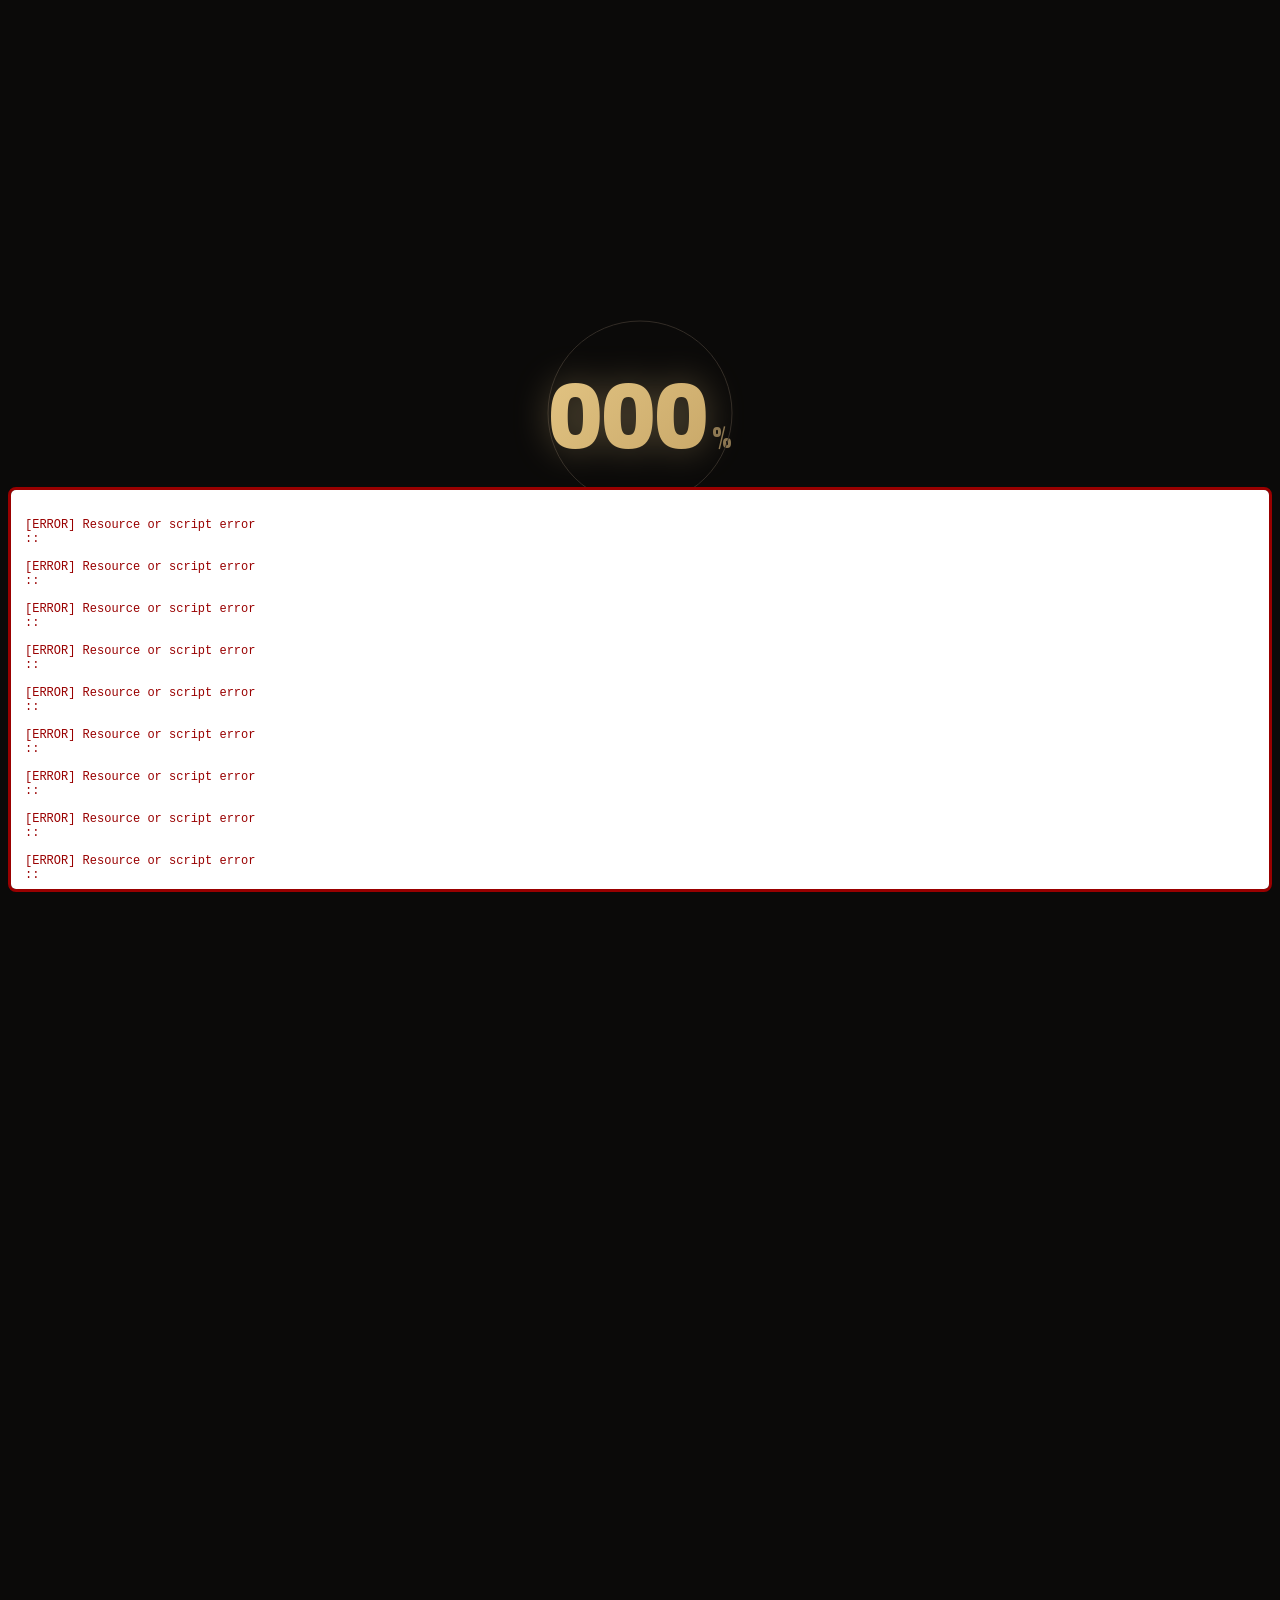
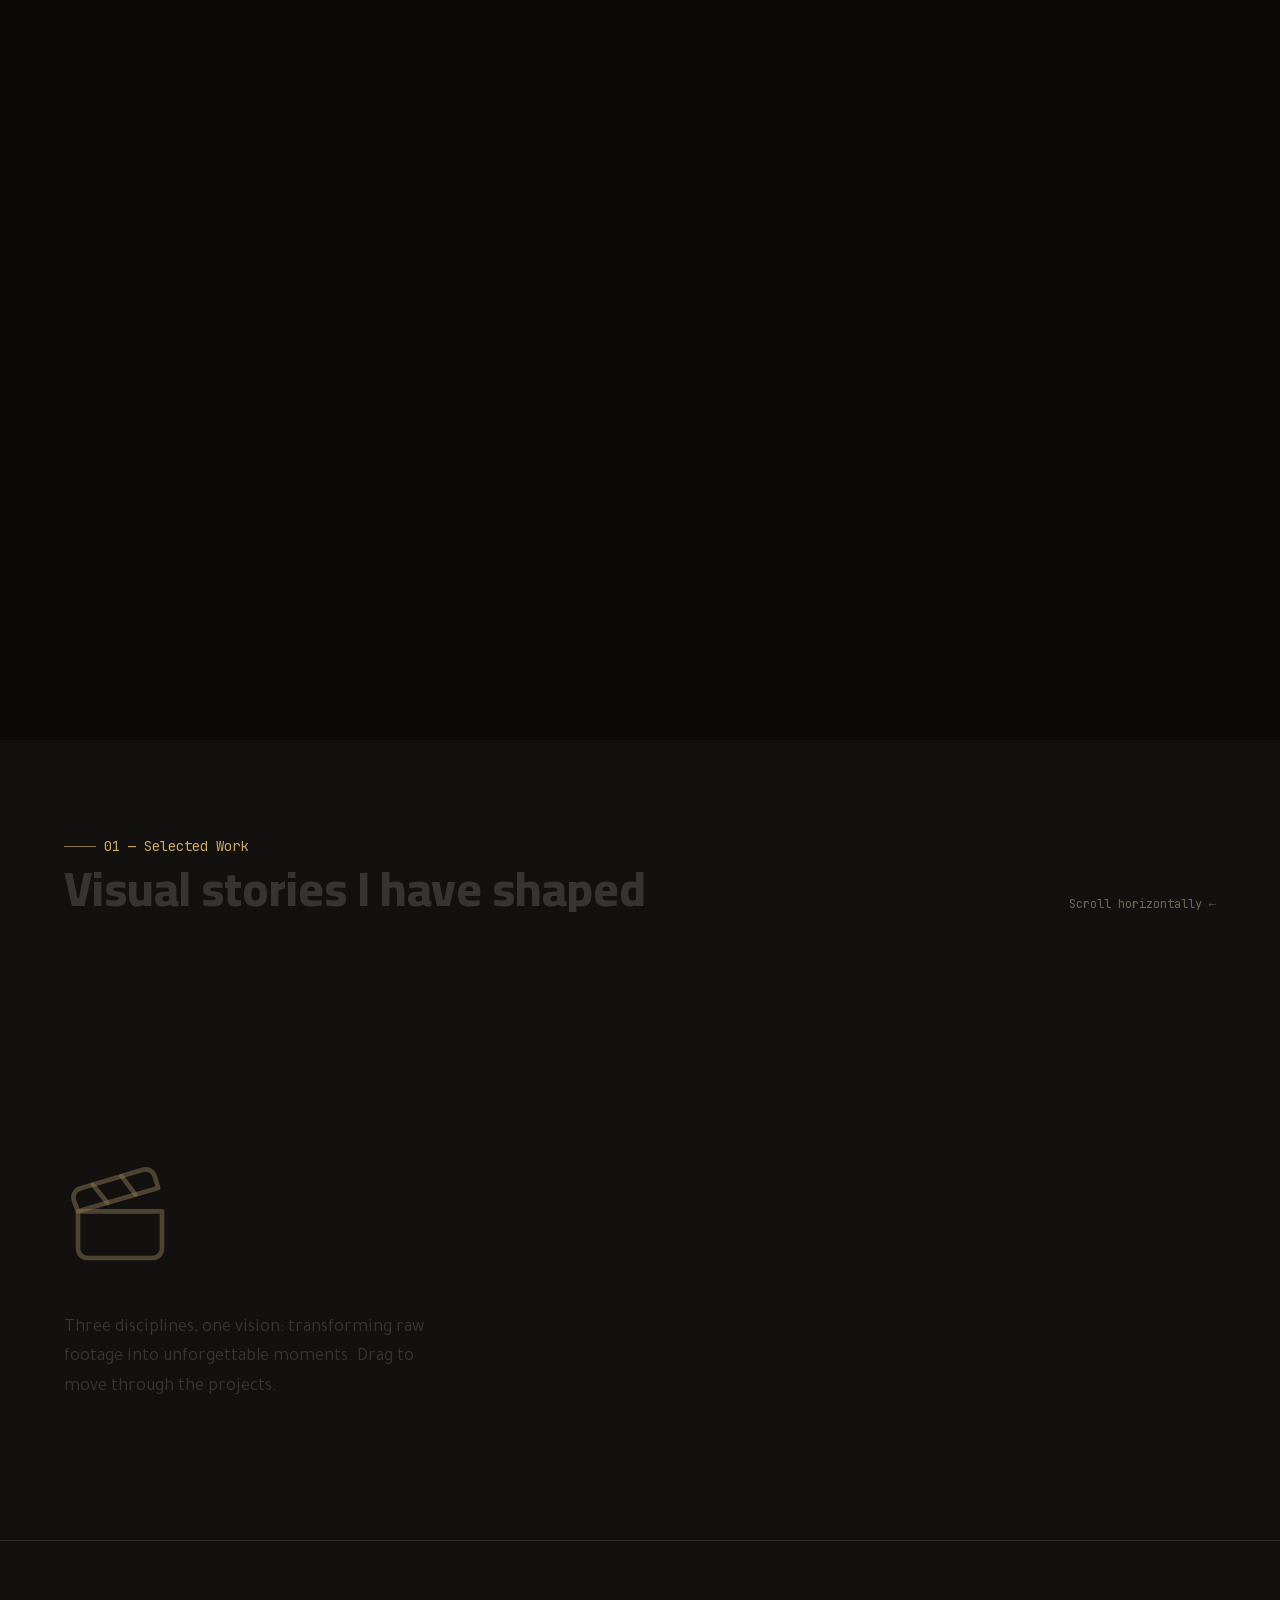
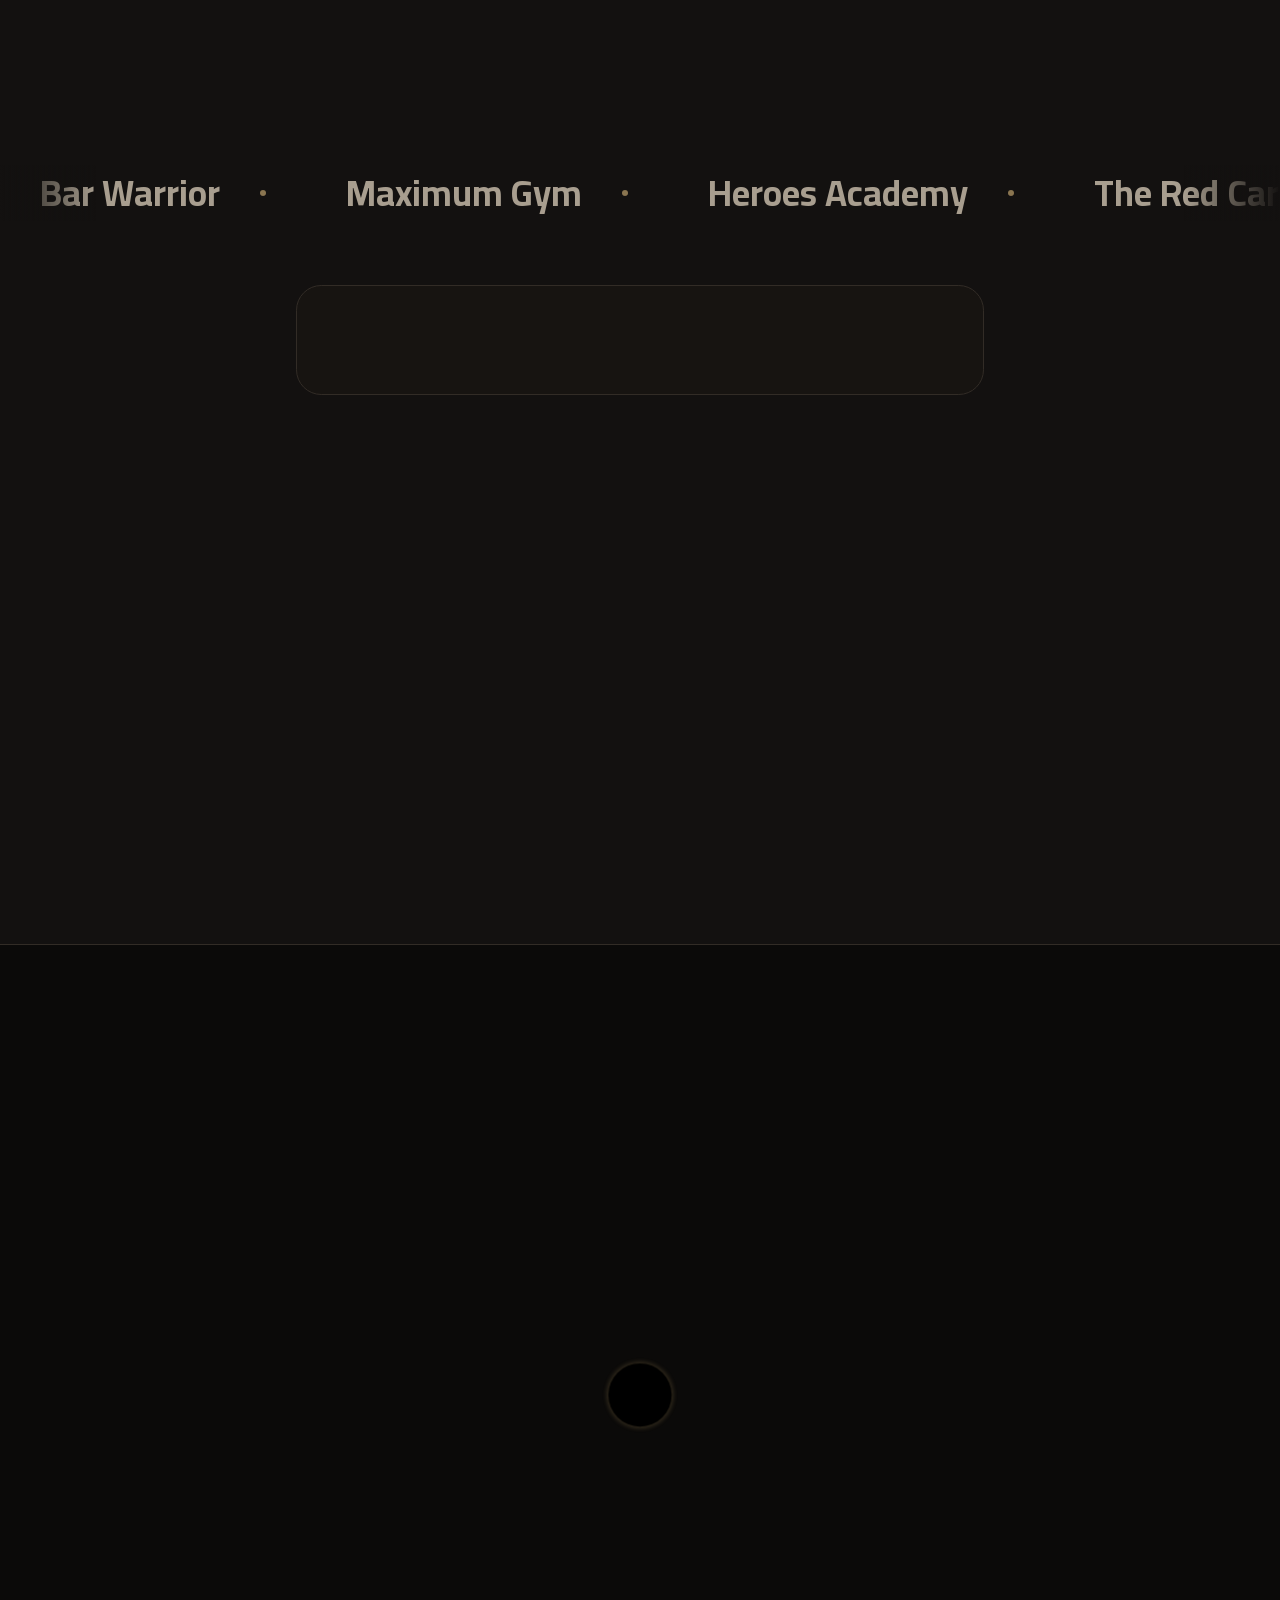
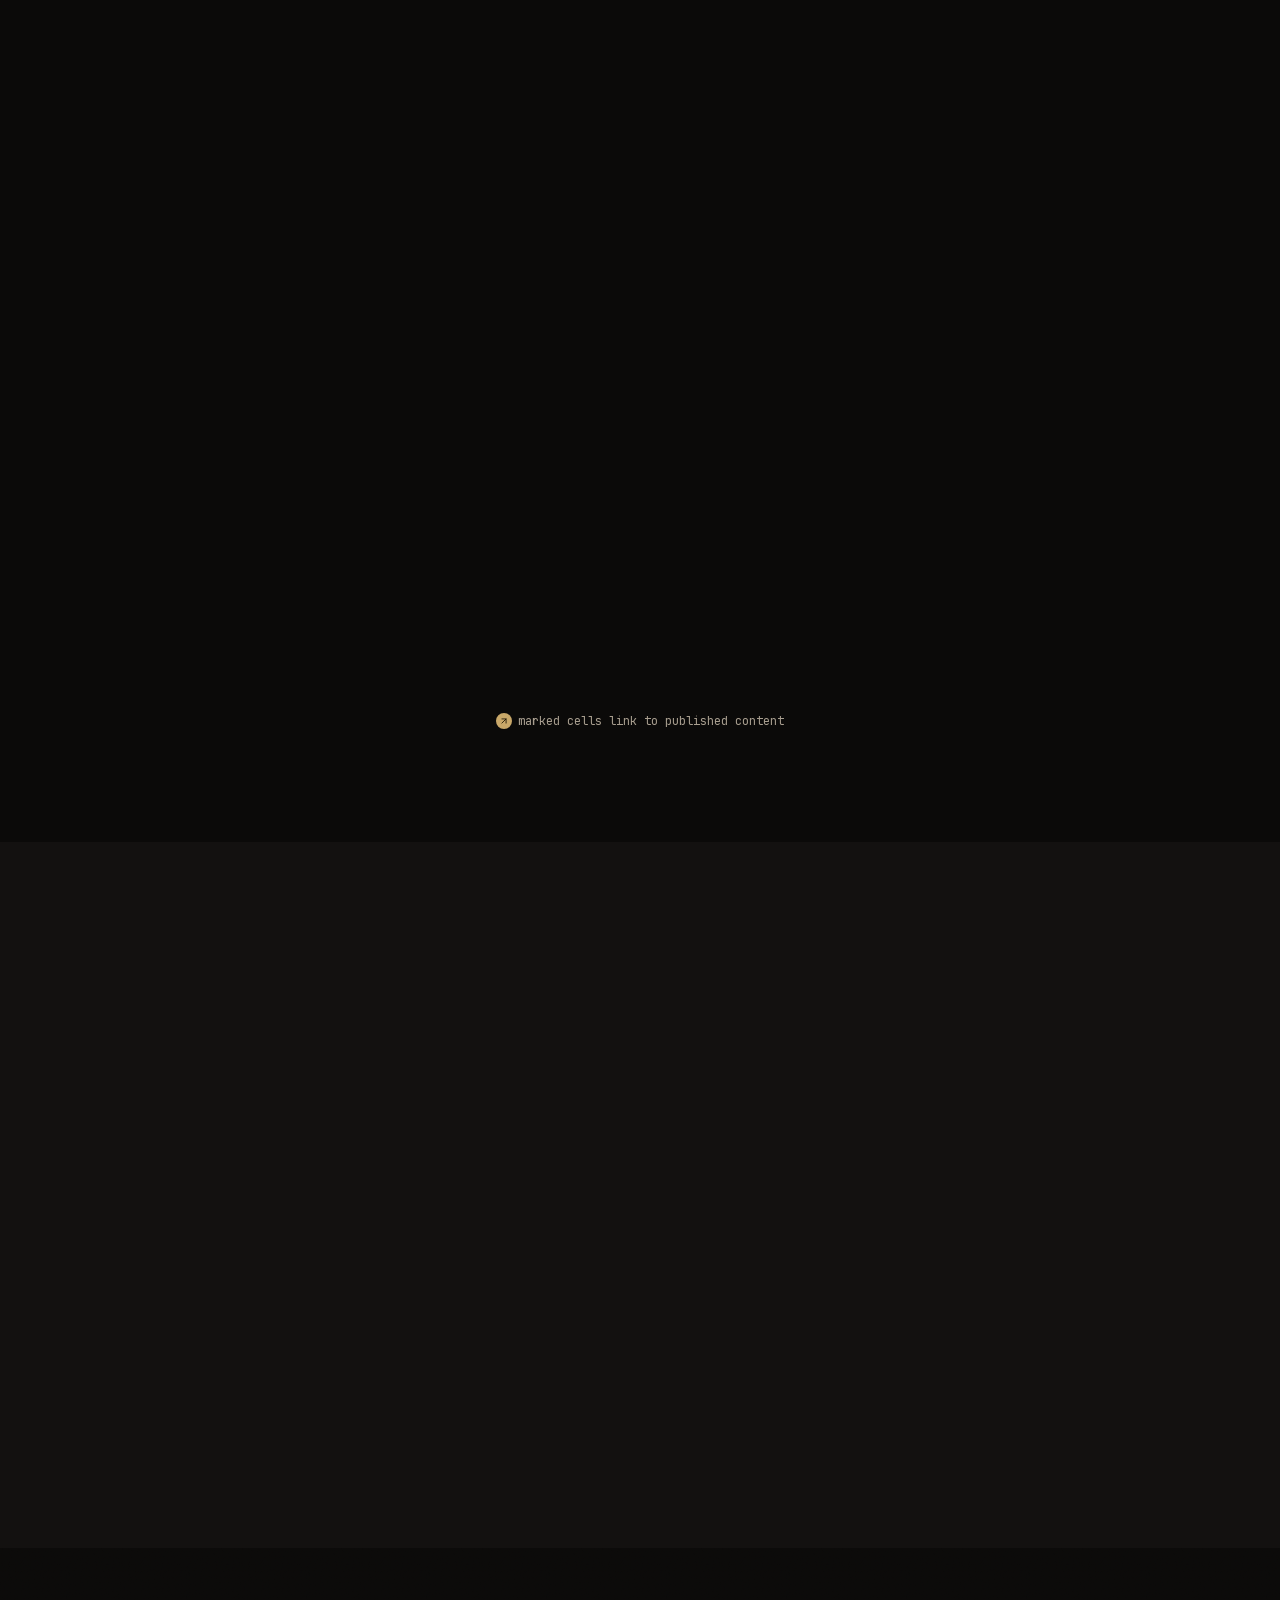
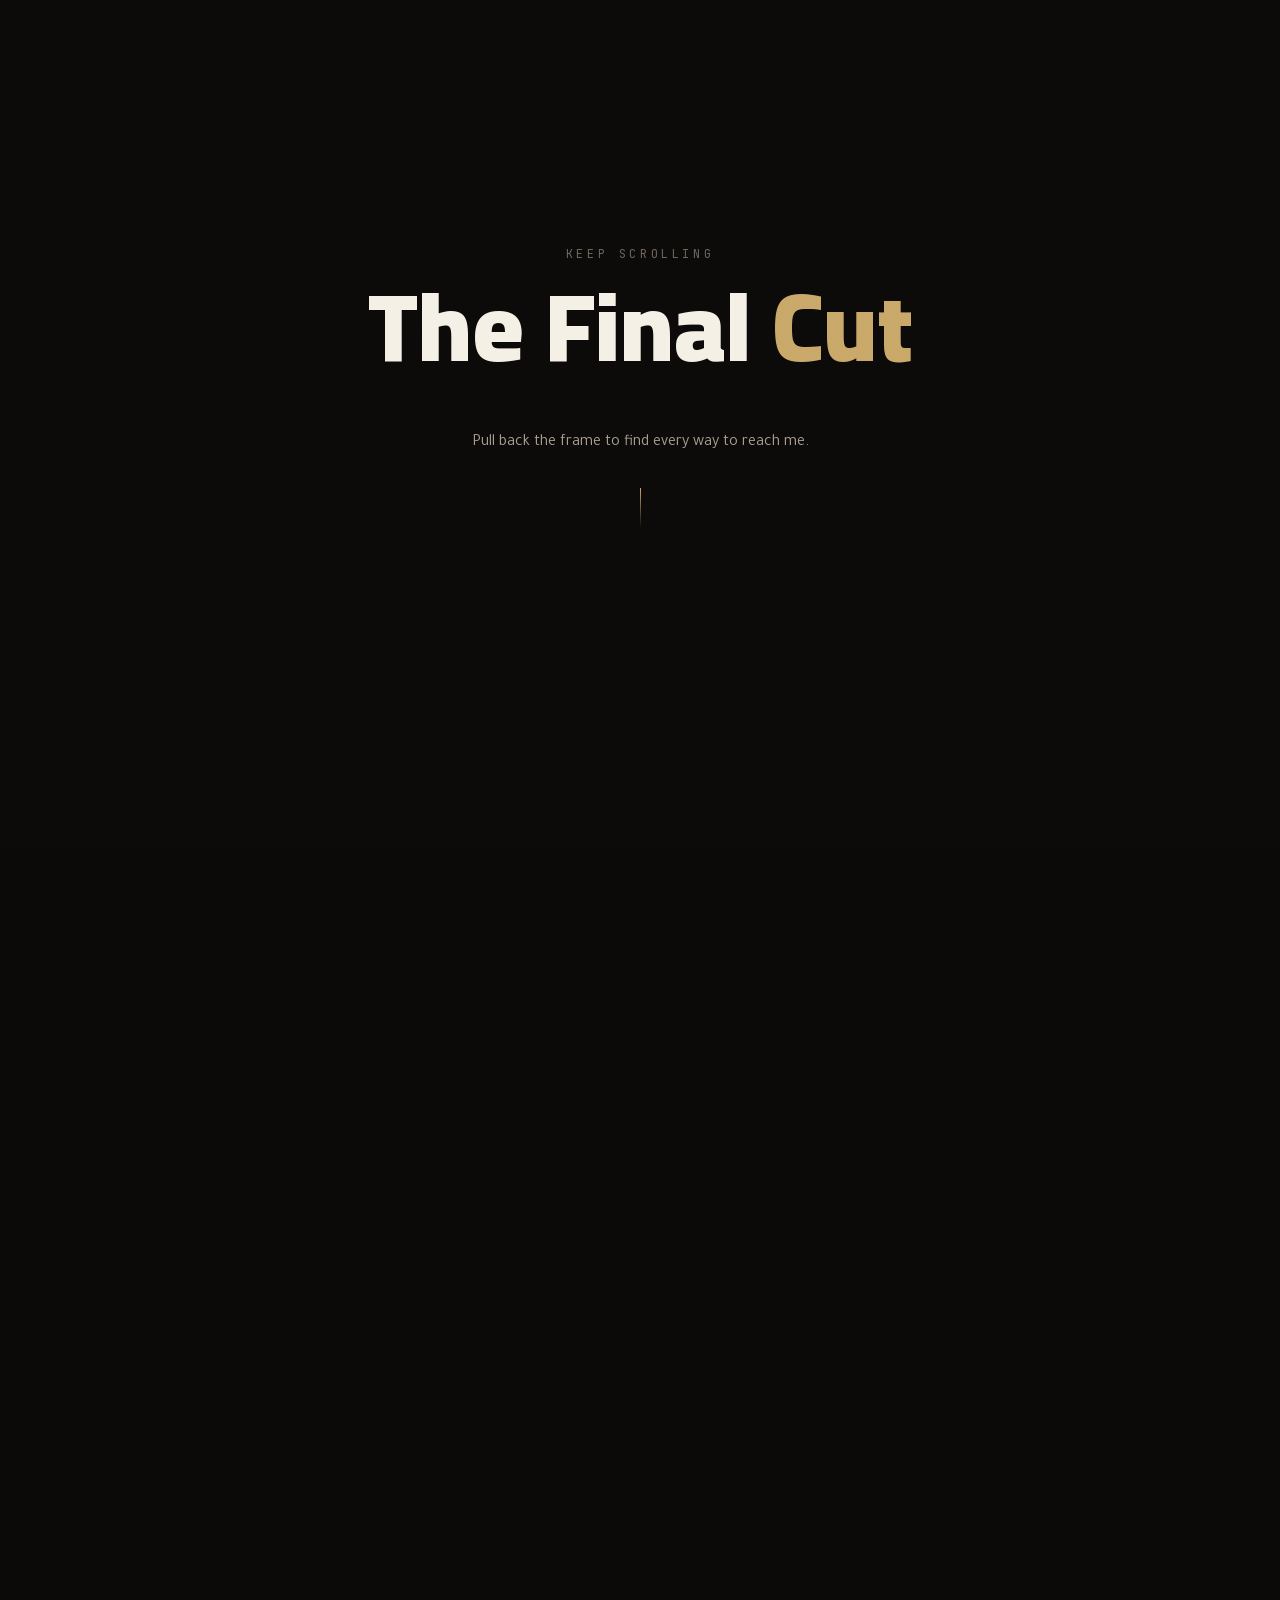
==== commit 4b771b61: "Add temporary runtime error diagnostics" ====
--- a/index.html
+++ b/index.html
@@ -1,4 +1,47 @@
-<!DOCTYPE html><html lang="en" dir="ltr" class="dark cairo_ff82dc7b-module__ZCDEVq__variable tajawal_8bdf3c24-module__3ngTLa__variable jetbrains_mono_3ef207e3-module__UmaAuG__variable dancing_script_1751e837-module__Zl19Ea__variable"><head><meta charSet="utf-8"/><meta name="viewport" content="width=device-width, initial-scale=1, maximum-scale=5"/><link rel="preload" href="./_next/static/media/051742360c26797e-s.p.0f97p8c3305p~.woff2" as="font" crossorigin="" type="font/woff2"/><link rel="preload" href="./_next/static/media/1d2cc0c079997359-s.p.184z4t8qnm46e.woff2" as="font" crossorigin="" type="font/woff2"/><link rel="preload" href="./_next/static/media/406d3fc8d5ec9f59-s.p.06~5xv2ritwv5.woff2" as="font" crossorigin="" type="font/woff2"/><link rel="preload" href="./_next/static/media/48e6fa8a5baca31f-s.p.0d7ol9k18uj2x.woff2" as="font" crossorigin="" type="font/woff2"/><link rel="preload" href="./_next/static/media/4b676bcffc00356a-s.p.0oynfhj0_9xg2.woff2" as="font" crossorigin="" type="font/woff2"/><link rel="preload" href="./_next/static/media/9ff27b8a0a8f3dc0-s.p.170gfl_1xpie6.woff2" as="font" crossorigin="" type="font/woff2"/><link rel="preload" href="./_next/static/media/d41831e24743a3c1-s.p.02r-fjhi~6g_a.woff2" as="font" crossorigin="" type="font/woff2"/><link rel="preload" href="./_next/static/media/d54db18e8cd5f74f-s.p.05.gztb3q6cix.woff2" as="font" crossorigin="" type="font/woff2"/><link rel="preload" href="./_next/static/media/e7b64a7fde1a3d32-s.p.0sb-ki_uu~_70.woff2" as="font" crossorigin="" type="font/woff2"/><link rel="preload" href="./_next/static/media/f0e0669539caf32a-s.p.0rb5r2~08jpgn.woff2" as="font" crossorigin="" type="font/woff2"/><link rel="preload" as="image" href="./images/hero-bg.png"/><link rel="preload" as="image" href="./images/portrait.png"/><link rel="preload" as="image" href="./images/showcase-gym.png"/><link rel="preload" as="image" href="./images/showcase-youtube.png"/><link rel="preload" as="image" href="./images/showcase-medical.png"/><link rel="preload" as="image" href="https://res.cloudinary.com/josvsdup/video/upload/v1784728255/uc_s2o4sz.jpg"/><link rel="preload" as="image" href="https://res.cloudinary.com/josvsdup/video/upload/v1784728209/uc_dkpvie.jpg"/><link rel="preload" as="image" href="https://res.cloudinary.com/josvsdup/video/upload/v1784831241/uc_wqzpom.jpg"/><link rel="preload" as="image" href="https://res.cloudinary.com/josvsdup/video/upload/v1784831365/uc_yn8rov.jpg"/><link rel="preload" as="image" href="https://res.cloudinary.com/josvsdup/video/upload/v1784831462/uc_ph3nh5.jpg"/><link rel="stylesheet" href="./_next/static/chunks/0w-t4rzeipjsy.css" data-precedence="next"/><link rel="preload" as="script" fetchPriority="low" href="./_next/static/chunks/0upze_l9t12l1.js"/><script src="./_next/static/chunks/0dbns6mx.e.ls.js" async=""></script><script src="./_next/static/chunks/0ngjhd_1q-09-.js" async=""></script><script src="./_next/static/chunks/0ni-8dyxk08xj.js" async=""></script><script src="./_next/static/chunks/turbopack-0sj_r0g2_bf66.js" async=""></script><script src="./_next/static/chunks/1436m04qw.vl-.js" async=""></script><script src="./_next/static/chunks/0jdah9p5of~i~.js" async=""></script><script src="./_next/static/chunks/15frj2d4ke.k9.js" async=""></script><link rel="preload" as="image" href="https://res.cloudinary.com/josvsdup/video/upload/v1784821666/uc_khbjvo.jpg"/><link rel="preload" as="image" href="https://res.cloudinary.com/josvsdup/video/upload/v1784823756/uc_yrxobs.jpg"/><link rel="preload" as="image" href="https://res.cloudinary.com/josvsdup/video/upload/v1784823725/uc_luqgjf.jpg"/><link rel="preload" as="image" href="https://res.cloudinary.com/josvsdup/video/upload/v1784824253/uc_myxo3m.jpg"/><link rel="preload" as="image" href="./icons/premiere.svg"/><link rel="preload" as="image" href="./icons/after-effects.svg"/><link rel="preload" as="image" href="./icons/capcut.svg"/><link rel="preload" as="image" href="./icons/davinci.svg"/><link rel="preload" as="image" href="./icons/audition.svg"/><meta name="next-size-adjust" content=""/><meta name="theme-color" content="#0b0a09"/><meta name="color-scheme" content="dark"/><title>Abdelrahman Mosalam — Video Editor &amp; Colorist</title><meta name="description" content="A cinematic portfolio for Abdelrahman Mosalam, a video editor and colorist working in Premiere, After Effects, CapCut, color grading and sound — crafting compelling visual stories."/><meta name="generator" content="v0.app"/><script src="./_next/static/chunks/03~yq9q893hmn.js" noModule=""></script></head><body class="bg-background antialiased"><div hidden=""><!--$--><!--/$--></div><div class="fixed inset-0 z-[999] overflow-hidden "><div class="absolute inset-x-0 top-0 h-1/2 origin-top bg-ink"></div><div class="absolute inset-x-0 bottom-0 h-1/2 origin-bottom bg-ink"></div><div aria-hidden="true" class="pointer-events-none absolute left-1/2 top-1/2 h-[40vmax] w-[40vmax] -translate-x-1/2 -translate-y-1/2 rounded-full" style="background:radial-gradient(circle, rgba(226,196,131,0.5) 0%, rgba(201,168,105,0.15) 40%, transparent 70%);opacity:0;transform:scale(0)"></div><div class="absolute inset-0 z-10 flex flex-col items-center justify-center gap-7"><div class="relative flex items-center justify-center"><svg class="absolute -rotate-90" width="200" height="200" viewBox="0 0 200 200"><circle cx="100" cy="100" r="92" fill="none" stroke="var(--border)" stroke-width="1"></circle><circle cx="100" cy="100" r="92" fill="none" stroke="url(#preloader-gold)" stroke-width="1.5" stroke-linecap="round" stroke-dasharray="578.0530482605219" stroke-dashoffset="578.0530482605219" style="transition:stroke-dashoffset 0.1s linear"></circle><defs><linearGradient id="preloader-gold" x1="0%" y1="0%" x2="100%" y2="100%"><stop offset="0%" stop-color="var(--gold-dim)"></stop><stop offset="100%" stop-color="var(--gold-bright)"></stop></linearGradient></defs></svg><div class="flex items-baseline gap-1"><span class="font-serif text-7xl font-black tabular-nums md:text-8xl" style="background-image:linear-gradient(135deg, var(--gold-bright), var(--gold));-webkit-background-clip:text;background-clip:text;color:transparent;filter:drop-shadow(0 0 18px rgba(226,196,131,0.35))">000</span><span class="font-serif text-2xl font-black text-gold-dim md:text-3xl">%</span></div></div><div class="font-mono text-xs tracking-[0.35em] text-text-dim">LOADING</div><div class="relative h-0.5 w-56 overflow-hidden rounded-full bg-border"><div class="h-full rounded-full bg-gradient-to-r from-gold-dim via-gold to-gold-bright" style="width:0%"></div><div class="absolute inset-y-0 w-10 bg-gradient-to-r from-transparent via-white/40 to-transparent"></div></div></div></div><header class="fixed inset-x-0 top-0 z-50 transition-colors duration-300 border-b border-transparent bg-transparent"><div class="mx-auto flex h-20 max-w-7xl items-center justify-between px-6 md:px-10"><a href="#home" class="font-serif text-lg font-extrabold tracking-tight">Abdelrahman<span class="text-gold">.</span></a><nav class="hidden items-center gap-8 md:flex"><a href="#home" class="group relative py-1.5 text-sm font-semibold text-text-dim transition-colors hover:text-foreground">Home<span class="absolute inset-x-0 -bottom-0.5 h-px origin-center scale-x-0 bg-gold transition-transform duration-300 group-hover:scale-x-100"></span></a><a href="#work" class="group relative py-1.5 text-sm font-semibold text-text-dim transition-colors hover:text-foreground">Work<span class="absolute inset-x-0 -bottom-0.5 h-px origin-center scale-x-0 bg-gold transition-transform duration-300 group-hover:scale-x-100"></span></a><a href="#videos" class="group relative py-1.5 text-sm font-semibold text-text-dim transition-colors hover:text-foreground">Videos<span class="absolute inset-x-0 -bottom-0.5 h-px origin-center scale-x-0 bg-gold transition-transform duration-300 group-hover:scale-x-100"></span></a><a href="#gallery" class="group relative py-1.5 text-sm font-semibold text-text-dim transition-colors hover:text-foreground">Gallery<span class="absolute inset-x-0 -bottom-0.5 h-px origin-center scale-x-0 bg-gold transition-transform duration-300 group-hover:scale-x-100"></span></a><a href="#about" class="group relative py-1.5 text-sm font-semibold text-text-dim transition-colors hover:text-foreground">About<span class="absolute inset-x-0 -bottom-0.5 h-px origin-center scale-x-0 bg-gold transition-transform duration-300 group-hover:scale-x-100"></span></a><a href="#connect" class="group relative py-1.5 text-sm font-semibold text-text-dim transition-colors hover:text-foreground">Connect<span class="absolute inset-x-0 -bottom-0.5 h-px origin-center scale-x-0 bg-gold transition-transform duration-300 group-hover:scale-x-100"></span></a></nav><a href="#connect" class="hidden rounded-full border border-border px-5 py-2 font-mono text-xs text-foreground transition-colors hover:border-gold hover:text-gold md:inline-block">Get in touch ↗</a><button class="flex flex-col items-center justify-center gap-1.5 p-2 md:hidden" aria-label="Open menu" aria-expanded="false"><span class="block h-0.5 w-6 bg-foreground transition-transform "></span><span class="block h-0.5 w-6 bg-foreground transition-opacity "></span><span class="block h-0.5 w-6 bg-foreground transition-transform "></span></button></div></header><main><section id="home" class="relative h-[260vh]"><div class="sticky top-0 h-svh w-full overflow-hidden"><div class="absolute inset-0" aria-hidden="true" style="transform:scale(1.08)"><img src="./images/hero-bg.png" alt="" class="h-full w-full object-cover object-center"/></div><div class="absolute inset-0" style="will-change:transform, opacity, filter;opacity:0;filter:blur(0px);transform:scale(1.25)"><img src="./images/portrait.png" alt="Abdelrahman Mosalam — Senior Video Editor" class="h-full w-full object-cover object-[center_18%]"/><div class="absolute inset-0 bg-gradient-to-t from-ink via-ink/30 to-ink/50"></div><div class="absolute inset-0 bg-gradient-to-r from-ink/70 via-transparent to-ink/30"></div></div><div class="absolute inset-0" style="opacity:1"><div class="pointer-events-none absolute inset-x-0 bottom-[30%] z-[6] flex justify-center sm:bottom-[26%] md:bottom-[22%]"><div class="relative -rotate-2"><div class="signature-ink select-none text-4xl leading-none sm:text-5xl md:text-7xl" style="clip-path:inset(0 100% -20% 0);opacity:0;color:var(--foreground)">Abdelrahman</div><span aria-hidden="true" class="absolute top-1/2 h-2 w-2 -translate-y-1/2 rounded-full bg-gold-bright" style="box-shadow:0 0 10px 3px var(--gold-bright);left:0%;opacity:0"></span><span aria-hidden="true" class="mt-1.5 block h-[2px] origin-left rounded-full bg-gradient-to-r from-gold-bright to-transparent" style="transform:scaleX(0)"></span></div></div></div><div aria-hidden="true" class="pointer-events-none absolute inset-0 z-[2]" style="background:linear-gradient(105deg, transparent 30%, rgba(226,196,131,0.16) 48%, transparent 62%);background-size:220% 100%;background-position:160% 0"></div><div aria-hidden="true" class="pointer-events-none absolute inset-0 z-[2]" style="background:radial-gradient(120% 120% at 50% 40%, transparent 42%, color-mix(in oklab, var(--ink) 92%, transparent) 55%)"></div><div aria-hidden="true" class="pointer-events-none absolute inset-0 z-[2]" style="will-change:opacity;background:radial-gradient(120% 120% at 50% 40%, transparent 42%, color-mix(in oklab, var(--ink) 92%, transparent) 100%);opacity:0.35"></div><div aria-hidden="true" class="ink-bloom pointer-events-none absolute left-1/2 bottom-0 z-[3] h-[120vmax] w-[120vmax] -translate-x-1/2 rounded-full" style="background:radial-gradient(circle at 50% 65%, var(--ink) 38%, color-mix(in oklab, var(--ink) 70%, transparent) 58%, transparent 72%);will-change:transform, opacity;opacity:0;transform:translateY(40%) scale(0.2)"></div><div class="absolute inset-0 z-[2] bg-ink" aria-hidden="true" style="opacity:0.15"></div><div class="pointer-events-none absolute inset-0 z-[4] flex"><div aria-hidden="true" class="tear-strip h-full flex-1 origin-bottom bg-ink" style="will-change:transform;transform:scaleY(0)"></div><div aria-hidden="true" class="tear-strip h-full flex-1 origin-bottom bg-ink" style="will-change:transform;transform:scaleY(0)"></div><div aria-hidden="true" class="tear-strip h-full flex-1 origin-bottom bg-ink" style="will-change:transform;transform:scaleY(0)"></div><div aria-hidden="true" class="tear-strip h-full flex-1 origin-bottom bg-ink" style="will-change:transform;transform:scaleY(0)"></div><div aria-hidden="true" class="tear-strip h-full flex-1 origin-bottom bg-ink" style="will-change:transform;transform:scaleY(0)"></div><div aria-hidden="true" class="tear-strip h-full flex-1 origin-bottom bg-ink" style="will-change:transform;transform:scaleY(0)"></div><div aria-hidden="true" class="tear-strip h-full flex-1 origin-bottom bg-ink" style="will-change:transform;transform:scaleY(0)"></div></div><div class="grain-overlay pointer-events-none absolute inset-0 z-[5] opacity-[0.06] mix-blend-overlay"></div><div class="relative z-10 flex h-full flex-col justify-center px-6 md:px-16 lg:px-24" style="opacity:1;filter:blur(0px);transform:none"><div><div class="mb-5 flex items-center gap-3 font-mono text-sm text-gold" style="opacity:0;transform:translateY(40px)"><span class="inline-block h-px w-8 bg-gold-dim"></span>Physician &amp; Visual Artist</div><h1 class="max-w-5xl font-serif text-6xl font-black leading-[1.02] text-balance md:text-8xl lg:text-9xl" style="opacity:0;transform:translateY(40px)">Abdelrahman Mosalam</h1><p class="mt-6 font-mono text-lg text-gold md:text-2xl" style="opacity:0;transform:translateY(40px)">Senior Video Editor</p><p class="mt-6 max-w-xl text-pretty text-base leading-relaxed text-text-dim md:text-lg" style="opacity:0;transform:translateY(40px)">As a physician, I developed a keen eye for detail and a unique ability to analyze complex information. Combined with my passion for visual storytelling, that led me to become a Senior Video Editor specializing in Adobe Premiere — collaborating with clients inside and outside Egypt to deliver visual content that is precise and impactful.</p><div class="mt-10 flex flex-wrap items-center gap-4" style="opacity:0;transform:translateY(40px)"><a href="#work" class="rounded-full bg-gold px-8 py-3.5 font-serif font-bold text-primary-foreground transition-colors hover:bg-gold-bright">View My Work</a><a href="#connect" class="rounded-full border border-border px-8 py-3.5 font-serif font-bold text-foreground transition-colors hover:border-gold hover:text-gold">Get in Touch</a></div><div class="mt-10 flex items-center gap-4 font-mono text-xs text-text-faint" style="opacity:0;transform:translateY(40px)"><span>Est. 2024</span><span class="text-gold-dim">•</span><span>Port Said — Egypt</span></div></div></div><div class="absolute inset-x-0 bottom-8 z-10 flex flex-col items-center gap-2 font-mono text-[0.7rem] tracking-[0.2em] text-text-faint" aria-hidden="true" style="opacity:1"><span class="floaty">Scroll to explore</span><span class="h-9 w-px animate-pulse bg-gradient-to-b from-gold to-transparent"></span></div></div></section><section id="work" style="height:800px" class="relative bg-ink-soft"><div class="sticky top-0 flex h-svh flex-col overflow-hidden"><div class="flex items-end justify-between px-6 pt-24 pb-6 md:px-16"><div><p class="mb-2 flex items-center gap-2 font-mono text-sm text-gold"><span class="inline-block h-px w-8 bg-gold-dim"></span> 01 — Selected Work</p><h2 class="font-serif text-3xl font-extrabold text-balance md:text-5xl" style="background-clip:text;-webkit-background-clip:text;color:transparent;-webkit-text-fill-color:transparent;background-image:linear-gradient(100deg, var(--foreground) 0%, color-mix(in oklab, var(--foreground) 16%, transparent) 0%)">Visual stories I have shaped</h2></div><span class="hidden font-mono text-xs text-text-faint md:block"> Scroll horizontally ← </span></div><div class="flex flex-1 items-center" dir="ltr"><div class="flex items-center gap-6 px-6 md:gap-10 md:px-16" style="transform:none"><div class="flex w-[78vw] shrink-0 flex-col justify-center md:w-[38vw]"><svg xmlns="http://www.w3.org/2000/svg" width="24" height="24" viewBox="0 0 24 24" fill="none" stroke="currentColor" stroke-width="1" stroke-linecap="round" stroke-linejoin="round" class="lucide lucide-clapperboard h-20 w-20 text-gold-dim/50 md:h-28 md:w-28" aria-hidden="true"><path d="m12.296 3.464 3.02 3.956"></path><path d="M20.2 6 3 11l-.9-2.4c-.3-1.1.3-2.2 1.3-2.5l13.5-4c1.1-.3 2.2.3 2.5 1.3z"></path><path d="M3 11h18v8a2 2 0 0 1-2 2H5a2 2 0 0 1-2-2z"></path><path d="m6.18 5.276 3.1 3.899"></path></svg><div class="mt-6 max-w-sm text-pretty text-lg leading-relaxed text-text-dim" style="will-change:opacity, transform;opacity:0.25;transform:translateY(18px)">Three disciplines, one vision: transforming raw footage into unforgettable moments. Drag to move through the projects.</div></div><a href="#gallery-target-gym" class="group relative block h-[62vh] w-[80vw] shrink-0 md:w-[46vw]"><article class="relative h-full w-full overflow-hidden rounded-2xl border border-border bg-ink-card" style="opacity:0;transform:scale(0.94)"><div class="absolute inset-0 overflow-hidden"><img src="./images/showcase-gym.png" alt="Gym and Fitness Editing" class="h-full w-full scale-105 object-cover brightness-[0.65] grayscale-[35%] transition-all duration-[1200ms] ease-out group-hover:scale-100 group-hover:brightness-90 group-hover:grayscale-0"/><div class="absolute inset-0 bg-gradient-to-t from-ink via-ink/30 to-transparent"></div></div><span class="absolute right-6 top-6 z-10 rounded-full bg-ink/60 px-3 py-1 font-mono text-xs backdrop-blur-sm"> #<!-- -->01<!-- --> </span><div class="absolute inset-x-0 bottom-0 z-10 p-6 md:p-8"><p class="mb-2 font-mono text-xs tracking-widest text-gold"> <!-- -->Gym &amp; Fitness Editing<!-- --> </p><h3 class="font-serif text-2xl font-extrabold md:text-4xl"> <!-- -->Energy &amp; Motivation<!-- --> </h3><p class="mt-3 max-w-md text-pretty text-sm leading-relaxed text-text-dim md:text-base"> <!-- -->My editing goes beyond cutting clips — it captures the energy of the fitness world, turning raw gym footage into dynamic, high-energy content that inspires and motivates.<!-- --> </p><div class="mt-4 flex flex-wrap gap-2"><span class="rounded-full bg-gold/10 px-3 py-1 font-mono text-[0.7rem] text-gold"> <!-- -->Bar Warrior<!-- --> </span><span class="rounded-full bg-gold/10 px-3 py-1 font-mono text-[0.7rem] text-gold"> <!-- -->Maximum Gym<!-- --> </span><span class="rounded-full bg-gold/10 px-3 py-1 font-mono text-[0.7rem] text-gold"> <!-- -->Heroes Academy<!-- --> </span></div></div></article></a><a href="#gallery-target-youtube" class="group relative block h-[62vh] w-[80vw] shrink-0 md:w-[46vw]"><article class="relative h-full w-full overflow-hidden rounded-2xl border border-border bg-ink-card" style="opacity:0;transform:scale(0.94)"><div class="absolute inset-0 overflow-hidden"><img src="./images/showcase-youtube.png" alt="YouTube Creation &amp; Editing" class="h-full w-full scale-105 object-cover brightness-[0.65] grayscale-[35%] transition-all duration-[1200ms] ease-out group-hover:scale-100 group-hover:brightness-90 group-hover:grayscale-0"/><div class="absolute inset-0 bg-gradient-to-t from-ink via-ink/30 to-transparent"></div></div><span class="absolute right-6 top-6 z-10 rounded-full bg-ink/60 px-3 py-1 font-mono text-xs backdrop-blur-sm"> #<!-- -->02<!-- --> </span><div class="absolute inset-x-0 bottom-0 z-10 p-6 md:p-8"><p class="mb-2 font-mono text-xs tracking-widest text-gold"> <!-- -->YouTube Content Creation<!-- --> </p><h3 class="font-serif text-2xl font-extrabold md:text-4xl"> <!-- -->Content Creation<!-- --> </h3><p class="mt-3 max-w-md text-pretty text-sm leading-relaxed text-text-dim md:text-base"> <!-- -->I help YouTube creators elevate their channels with engaging narratives, considered pacing, and graphics and sound design that enhance viewer retention.<!-- --> </p><div class="mt-4 flex flex-wrap gap-2"><span class="rounded-full bg-gold/10 px-3 py-1 font-mono text-[0.7rem] text-gold"> <!-- -->Horror Stories<!-- --> </span><span class="rounded-full bg-gold/10 px-3 py-1 font-mono text-[0.7rem] text-gold"> <!-- -->Red Carpet<!-- --> </span><span class="rounded-full bg-gold/10 px-3 py-1 font-mono text-[0.7rem] text-gold"> <!-- -->Podcasts<!-- --> </span></div></div></article></a><a href="#gallery-target-medical" class="group relative block h-[62vh] w-[80vw] shrink-0 md:w-[46vw]"><article class="relative h-full w-full overflow-hidden rounded-2xl border border-border bg-ink-card" style="opacity:0;transform:scale(0.94)"><div class="absolute inset-0 overflow-hidden"><img src="./images/showcase-medical.png" alt="Medical School Activities" class="h-full w-full scale-105 object-cover brightness-[0.65] grayscale-[35%] transition-all duration-[1200ms] ease-out group-hover:scale-100 group-hover:brightness-90 group-hover:grayscale-0"/><div class="absolute inset-0 bg-gradient-to-t from-ink via-ink/30 to-transparent"></div></div><span class="absolute right-6 top-6 z-10 rounded-full bg-ink/60 px-3 py-1 font-mono text-xs backdrop-blur-sm"> #<!-- -->03<!-- --> </span><div class="absolute inset-x-0 bottom-0 z-10 p-6 md:p-8"><p class="mb-2 font-mono text-xs tracking-widest text-gold"> <!-- -->Medical School Activities<!-- --> </p><h3 class="font-serif text-2xl font-extrabold md:text-4xl"> <!-- -->Student Activities<!-- --> </h3><p class="mt-3 max-w-md text-pretty text-sm leading-relaxed text-text-dim md:text-base"> <!-- -->My journey began by documenting student life at the Faculty of Medicine, Port Said University — capturing events, initiatives, and a spirit of collaboration.<!-- --> </p><div class="mt-4 flex flex-wrap gap-2"><span class="rounded-full bg-gold/10 px-3 py-1 font-mono text-[0.7rem] text-gold"> <!-- -->Port Said University<!-- --> </span><span class="rounded-full bg-gold/10 px-3 py-1 font-mono text-[0.7rem] text-gold"> <!-- -->Events<!-- --> </span><span class="rounded-full bg-gold/10 px-3 py-1 font-mono text-[0.7rem] text-gold"> <!-- -->Documentary<!-- --> </span></div></div></article></a><div class="flex w-[60vw] shrink-0 items-center md:w-[24vw]"><a href="#videos" class="flex items-center gap-3 font-serif text-2xl font-bold text-gold md:text-3xl"> Watch the videos <span class="text-4xl">↓</span> </a></div></div></div><p class="pointer-events-none absolute bottom-24 left-1/2 z-20 -translate-x-1/2 whitespace-nowrap rounded-full bg-ink/70 px-4 py-2 font-mono text-xs text-gold backdrop-blur-sm md:hidden" style="opacity:1">↓ Swipe down to see the cards</p><div class="mx-6 mb-8 h-px bg-border md:mx-16"><div class="h-full bg-gold" style="width:0%"></div></div></div></section><section id="trusted" class="relative border-y border-border bg-ink-soft py-24"><div class="mx-auto max-w-7xl px-6 md:px-10"><div class="mb-12 text-center" style="opacity:0;transform:translateY(28px)"><p class="mb-3 flex items-center justify-center gap-2 font-mono text-sm text-gold"><span class="inline-block h-px w-8 bg-gold-dim"></span>Trusted By<span class="inline-block h-px w-8 bg-gold-dim"></span></p><h2 class="block font-serif text-3xl font-extrabold text-balance md:text-5xl" style="background-clip:text;-webkit-background-clip:text;color:transparent;-webkit-text-fill-color:transparent;background-image:linear-gradient(100deg, var(--foreground) 0%, color-mix(in oklab, var(--foreground) 16%, transparent) 0%)">Brands that trust my work</h2></div></div><div class="relative overflow-hidden py-2" dir="ltr"><div class="pointer-events-none absolute inset-y-0 left-0 z-10 w-24 bg-gradient-to-r from-ink-soft to-transparent"></div><div class="pointer-events-none absolute inset-y-0 right-0 z-10 w-24 bg-gradient-to-l from-ink-soft to-transparent"></div><div class="flex w-max animate-[marquee_28s_linear_infinite] items-center"><div class="flex items-center gap-10 px-10"><span class="whitespace-nowrap font-serif text-2xl font-bold text-text-dim transition-colors hover:text-gold md:text-4xl">Bar Warrior</span><span class="h-1.5 w-1.5 rounded-full bg-gold-dim" aria-hidden="true"></span></div><div class="flex items-center gap-10 px-10"><span class="whitespace-nowrap font-serif text-2xl font-bold text-text-dim transition-colors hover:text-gold md:text-4xl">Maximum Gym</span><span class="h-1.5 w-1.5 rounded-full bg-gold-dim" aria-hidden="true"></span></div><div class="flex items-center gap-10 px-10"><span class="whitespace-nowrap font-serif text-2xl font-bold text-text-dim transition-colors hover:text-gold md:text-4xl">Heroes Academy</span><span class="h-1.5 w-1.5 rounded-full bg-gold-dim" aria-hidden="true"></span></div><div class="flex items-center gap-10 px-10"><span class="whitespace-nowrap font-serif text-2xl font-bold text-text-dim transition-colors hover:text-gold md:text-4xl">The Red Carpet</span><span class="h-1.5 w-1.5 rounded-full bg-gold-dim" aria-hidden="true"></span></div><div class="flex items-center gap-10 px-10"><span class="whitespace-nowrap font-serif text-2xl font-bold text-text-dim transition-colors hover:text-gold md:text-4xl">Port Said University</span><span class="h-1.5 w-1.5 rounded-full bg-gold-dim" aria-hidden="true"></span></div><div class="flex items-center gap-10 px-10"><span class="whitespace-nowrap font-serif text-2xl font-bold text-text-dim transition-colors hover:text-gold md:text-4xl">Mona Khaled</span><span class="h-1.5 w-1.5 rounded-full bg-gold-dim" aria-hidden="true"></span></div><div class="flex items-center gap-10 px-10"><span class="whitespace-nowrap font-serif text-2xl font-bold text-text-dim transition-colors hover:text-gold md:text-4xl">Bar Warrior</span><span class="h-1.5 w-1.5 rounded-full bg-gold-dim" aria-hidden="true"></span></div><div class="flex items-center gap-10 px-10"><span class="whitespace-nowrap font-serif text-2xl font-bold text-text-dim transition-colors hover:text-gold md:text-4xl">Maximum Gym</span><span class="h-1.5 w-1.5 rounded-full bg-gold-dim" aria-hidden="true"></span></div><div class="flex items-center gap-10 px-10"><span class="whitespace-nowrap font-serif text-2xl font-bold text-text-dim transition-colors hover:text-gold md:text-4xl">Heroes Academy</span><span class="h-1.5 w-1.5 rounded-full bg-gold-dim" aria-hidden="true"></span></div><div class="flex items-center gap-10 px-10"><span class="whitespace-nowrap font-serif text-2xl font-bold text-text-dim transition-colors hover:text-gold md:text-4xl">The Red Carpet</span><span class="h-1.5 w-1.5 rounded-full bg-gold-dim" aria-hidden="true"></span></div><div class="flex items-center gap-10 px-10"><span class="whitespace-nowrap font-serif text-2xl font-bold text-text-dim transition-colors hover:text-gold md:text-4xl">Port Said University</span><span class="h-1.5 w-1.5 rounded-full bg-gold-dim" aria-hidden="true"></span></div><div class="flex items-center gap-10 px-10"><span class="whitespace-nowrap font-serif text-2xl font-bold text-text-dim transition-colors hover:text-gold md:text-4xl">Mona Khaled</span><span class="h-1.5 w-1.5 rounded-full bg-gold-dim" aria-hidden="true"></span></div></div></div><div class="mx-auto mt-16 max-w-3xl px-6 md:px-10"><div class="grid grid-cols-3 divide-x divide-border rounded-2xl border border-border bg-ink-card/60"><div class="flex flex-col items-center gap-1 px-2 py-6 text-center" style="opacity:0;transform:translateY(16px)"><span class="font-serif text-2xl font-black text-gold md:text-4xl">20+</span><span class="font-mono text-[0.62rem] uppercase tracking-widest text-text-faint md:text-xs">Brands &amp; Clients</span></div><div class="flex flex-col items-center gap-1 px-2 py-6 text-center" style="opacity:0;transform:translateY(16px)"><span class="font-serif text-2xl font-black text-gold md:text-4xl">3</span><span class="font-mono text-[0.62rem] uppercase tracking-widest text-text-faint md:text-xs">Creative Disciplines</span></div><div class="flex flex-col items-center gap-1 px-2 py-6 text-center" style="opacity:0;transform:translateY(16px)"><span class="font-serif text-2xl font-black text-gold md:text-4xl">EG · KSA</span><span class="font-mono text-[0.62rem] uppercase tracking-widest text-text-faint md:text-xs">Regional Reach</span></div></div></div><div class="mx-auto mt-16 max-w-7xl px-6 md:px-10"><div class="grid gap-4 sm:grid-cols-2 lg:grid-cols-3"><article class="glass group relative overflow-hidden rounded-2xl border border-border p-6 transition-colors hover:border-gold/50" style="opacity:0;transform:translateY(26px)"><span aria-hidden="true" class="pointer-events-none absolute inset-0 -translate-x-full bg-gradient-to-r from-transparent via-gold/[0.06] to-transparent transition-transform duration-700 group-hover:translate-x-full"></span><span aria-hidden="true" class="pointer-events-none absolute -right-6 -top-8 font-serif text-7xl font-black text-gold/5 transition-colors group-hover:text-gold/10">01</span><div class="relative flex items-center gap-3"><span class="flex h-10 w-10 shrink-0 items-center justify-center overflow-hidden rounded-full border border-gold/30 font-serif text-sm font-bold text-gold"><img src="./images/proj-barwarrior.png" alt="Bar Warrior" loading="lazy" class="h-full w-full object-cover"/></span><div class="min-w-0"><p class="truncate font-mono text-[0.66rem] uppercase tracking-widest text-gold">Calisthenics &amp; Street Workout</p><h3 class="truncate font-serif text-lg font-bold text-foreground md:text-xl">Bar Warrior</h3></div></div><p class="relative mt-4 text-pretty text-sm leading-relaxed text-text-dim">High-energy edits for one of Port Said&#x27;s premier calisthenics facilities.</p><span class="relative mt-5 inline-block h-px w-10 origin-left bg-gold-dim transition-all duration-300 group-hover:w-20 group-hover:bg-gold"></span></article><article class="glass group relative overflow-hidden rounded-2xl border border-border p-6 transition-colors hover:border-gold/50" style="opacity:0;transform:translateY(26px)"><span aria-hidden="true" class="pointer-events-none absolute inset-0 -translate-x-full bg-gradient-to-r from-transparent via-gold/[0.06] to-transparent transition-transform duration-700 group-hover:translate-x-full"></span><span aria-hidden="true" class="pointer-events-none absolute -right-6 -top-8 font-serif text-7xl font-black text-gold/5 transition-colors group-hover:text-gold/10">02</span><div class="relative flex items-center gap-3"><span class="flex h-10 w-10 shrink-0 items-center justify-center overflow-hidden rounded-full border border-gold/30 font-serif text-sm font-bold text-gold"><img src="./images/proj-maximum.png" alt="Maximum Gym" loading="lazy" class="h-full w-full object-cover"/></span><div class="min-w-0"><p class="truncate font-mono text-[0.66rem] uppercase tracking-widest text-gold">Fitness Brand</p><h3 class="truncate font-serif text-lg font-bold text-foreground md:text-xl">Maximum Gym</h3></div></div><p class="relative mt-4 text-pretty text-sm leading-relaxed text-text-dim">Featured work capturing the atmosphere of a leading Port Said gym.</p><span class="relative mt-5 inline-block h-px w-10 origin-left bg-gold-dim transition-all duration-300 group-hover:w-20 group-hover:bg-gold"></span></article><article class="glass group relative overflow-hidden rounded-2xl border border-border p-6 transition-colors hover:border-gold/50" style="opacity:0;transform:translateY(26px)"><span aria-hidden="true" class="pointer-events-none absolute inset-0 -translate-x-full bg-gradient-to-r from-transparent via-gold/[0.06] to-transparent transition-transform duration-700 group-hover:translate-x-full"></span><span aria-hidden="true" class="pointer-events-none absolute -right-6 -top-8 font-serif text-7xl font-black text-gold/5 transition-colors group-hover:text-gold/10">03</span><div class="relative flex items-center gap-3"><span class="flex h-10 w-10 shrink-0 items-center justify-center overflow-hidden rounded-full border border-gold/30 font-serif text-sm font-bold text-gold"><img src="./images/proj-heroes.png" alt="Heroes Academy" loading="lazy" class="h-full w-full object-cover"/></span><div class="min-w-0"><p class="truncate font-mono text-[0.66rem] uppercase tracking-widest text-gold">Military College Prep</p><h3 class="truncate font-serif text-lg font-bold text-foreground md:text-xl">Heroes Academy</h3></div></div><p class="relative mt-4 text-pretty text-sm leading-relaxed text-text-dim">Impactful videos for a top academy specializing in college preparation.</p><span class="relative mt-5 inline-block h-px w-10 origin-left bg-gold-dim transition-all duration-300 group-hover:w-20 group-hover:bg-gold"></span></article><article class="glass group relative overflow-hidden rounded-2xl border border-border p-6 transition-colors hover:border-gold/50" style="opacity:0;transform:translateY(26px)"><span aria-hidden="true" class="pointer-events-none absolute inset-0 -translate-x-full bg-gradient-to-r from-transparent via-gold/[0.06] to-transparent transition-transform duration-700 group-hover:translate-x-full"></span><span aria-hidden="true" class="pointer-events-none absolute -right-6 -top-8 font-serif text-7xl font-black text-gold/5 transition-colors group-hover:text-gold/10">04</span><div class="relative flex items-center gap-3"><span class="flex h-10 w-10 shrink-0 items-center justify-center overflow-hidden rounded-full border border-gold/30 font-serif text-sm font-bold text-gold"><img src="./images/red-carpet.jpeg" alt="The Red Carpet" loading="lazy" class="h-full w-full object-cover"/></span><div class="min-w-0"><p class="truncate font-mono text-[0.66rem] uppercase tracking-widest text-gold">Entertainment Show</p><h3 class="truncate font-serif text-lg font-bold text-foreground md:text-xl">The Red Carpet</h3></div></div><p class="relative mt-4 text-pretty text-sm leading-relaxed text-text-dim">Untold stories of artists and celebrities, hosted by Mona Khaled.</p><span class="relative mt-5 inline-block h-px w-10 origin-left bg-gold-dim transition-all duration-300 group-hover:w-20 group-hover:bg-gold"></span></article><article class="glass group relative overflow-hidden rounded-2xl border border-border p-6 transition-colors hover:border-gold/50" style="opacity:0;transform:translateY(26px)"><span aria-hidden="true" class="pointer-events-none absolute inset-0 -translate-x-full bg-gradient-to-r from-transparent via-gold/[0.06] to-transparent transition-transform duration-700 group-hover:translate-x-full"></span><span aria-hidden="true" class="pointer-events-none absolute -right-6 -top-8 font-serif text-7xl font-black text-gold/5 transition-colors group-hover:text-gold/10">05</span><div class="relative flex items-center gap-3"><span class="flex h-10 w-10 shrink-0 items-center justify-center overflow-hidden rounded-full border border-gold/30 font-serif text-sm font-bold text-gold"><img src="./images/showcase-medical.png" alt="Port Said University" loading="lazy" class="h-full w-full object-cover"/></span><div class="min-w-0"><p class="truncate font-mono text-[0.66rem] uppercase tracking-widest text-gold">Faculty of Medicine</p><h3 class="truncate font-serif text-lg font-bold text-foreground md:text-xl">Port Said University</h3></div></div><p class="relative mt-4 text-pretty text-sm leading-relaxed text-text-dim">Documenting student activities, events, and academic initiatives.</p><span class="relative mt-5 inline-block h-px w-10 origin-left bg-gold-dim transition-all duration-300 group-hover:w-20 group-hover:bg-gold"></span></article><article class="glass group relative overflow-hidden rounded-2xl border border-border p-6 transition-colors hover:border-gold/50" style="opacity:0;transform:translateY(26px)"><span aria-hidden="true" class="pointer-events-none absolute inset-0 -translate-x-full bg-gradient-to-r from-transparent via-gold/[0.06] to-transparent transition-transform duration-700 group-hover:translate-x-full"></span><span aria-hidden="true" class="pointer-events-none absolute -right-6 -top-8 font-serif text-7xl font-black text-gold/5 transition-colors group-hover:text-gold/10">06</span><div class="relative flex items-center gap-3"><span class="flex h-10 w-10 shrink-0 items-center justify-center overflow-hidden rounded-full border border-gold/30 font-serif text-sm font-bold text-gold"><img src="./images/tiktoker.jpeg" alt="Mona Khaled" loading="lazy" class="h-full w-full object-cover"/></span><div class="min-w-0"><p class="truncate font-mono text-[0.66rem] uppercase tracking-widest text-gold">TV Host &amp; Creator</p><h3 class="truncate font-serif text-lg font-bold text-foreground md:text-xl">Mona Khaled</h3></div></div><p class="relative mt-4 text-pretty text-sm leading-relaxed text-text-dim">Editing and pacing for exclusive on-camera celebrity segments.</p><span class="relative mt-5 inline-block h-px w-10 origin-left bg-gold-dim transition-all duration-300 group-hover:w-20 group-hover:bg-gold"></span></article></div></div><style>
+<!DOCTYPE html><html lang="en" dir="ltr" class="dark cairo_ff82dc7b-module__ZCDEVq__variable tajawal_8bdf3c24-module__3ngTLa__variable jetbrains_mono_3ef207e3-module__UmaAuG__variable dancing_script_1751e837-module__Zl19Ea__variable"><head><meta charSet="utf-8"/><meta name="viewport" content="width=device-width, initial-scale=1, maximum-scale=5"/><link rel="preload" href="./_next/static/media/051742360c26797e-s.p.0f97p8c3305p~.woff2" as="font" crossorigin="" type="font/woff2"/><link rel="preload" href="./_next/static/media/1d2cc0c079997359-s.p.184z4t8qnm46e.woff2" as="font" crossorigin="" type="font/woff2"/><link rel="preload" href="./_next/static/media/406d3fc8d5ec9f59-s.p.06~5xv2ritwv5.woff2" as="font" crossorigin="" type="font/woff2"/><link rel="preload" href="./_next/static/media/48e6fa8a5baca31f-s.p.0d7ol9k18uj2x.woff2" as="font" crossorigin="" type="font/woff2"/><link rel="preload" href="./_next/static/media/4b676bcffc00356a-s.p.0oynfhj0_9xg2.woff2" as="font" crossorigin="" type="font/woff2"/><link rel="preload" href="./_next/static/media/9ff27b8a0a8f3dc0-s.p.170gfl_1xpie6.woff2" as="font" crossorigin="" type="font/woff2"/><link rel="preload" href="./_next/static/media/d41831e24743a3c1-s.p.02r-fjhi~6g_a.woff2" as="font" crossorigin="" type="font/woff2"/><link rel="preload" href="./_next/static/media/d54db18e8cd5f74f-s.p.05.gztb3q6cix.woff2" as="font" crossorigin="" type="font/woff2"/><link rel="preload" href="./_next/static/media/e7b64a7fde1a3d32-s.p.0sb-ki_uu~_70.woff2" as="font" crossorigin="" type="font/woff2"/><link rel="preload" href="./_next/static/media/f0e0669539caf32a-s.p.0rb5r2~08jpgn.woff2" as="font" crossorigin="" type="font/woff2"/><link rel="preload" as="image" href="./images/hero-bg.png"/><link rel="preload" as="image" href="./images/portrait.png"/><link rel="preload" as="image" href="./images/showcase-gym.png"/><link rel="preload" as="image" href="./images/showcase-youtube.png"/><link rel="preload" as="image" href="./images/showcase-medical.png"/><link rel="preload" as="image" href="https://res.cloudinary.com/josvsdup/video/upload/v1784728255/uc_s2o4sz.jpg"/><link rel="preload" as="image" href="https://res.cloudinary.com/josvsdup/video/upload/v1784728209/uc_dkpvie.jpg"/><link rel="preload" as="image" href="https://res.cloudinary.com/josvsdup/video/upload/v1784831241/uc_wqzpom.jpg"/><link rel="preload" as="image" href="https://res.cloudinary.com/josvsdup/video/upload/v1784831365/uc_yn8rov.jpg"/><link rel="preload" as="image" href="https://res.cloudinary.com/josvsdup/video/upload/v1784831462/uc_ph3nh5.jpg"/><link rel="stylesheet" href="./_next/static/chunks/0w-t4rzeipjsy.css" data-precedence="next"/><link rel="preload" as="script" fetchPriority="low" href="./_next/static/chunks/0upze_l9t12l1.js"/><script src="./_next/static/chunks/0dbns6mx.e.ls.js" async=""></script><script src="./_next/static/chunks/0ngjhd_1q-09-.js" async=""></script><script src="./_next/static/chunks/0ni-8dyxk08xj.js" async=""></script><script src="./_next/static/chunks/turbopack-0sj_r0g2_bf66.js" async=""></script><script src="./_next/static/chunks/1436m04qw.vl-.js" async=""></script><script src="./_next/static/chunks/0jdah9p5of~i~.js" async=""></script><script src="./_next/static/chunks/15frj2d4ke.k9.js" async=""></script><link rel="preload" as="image" href="https://res.cloudinary.com/josvsdup/video/upload/v1784821666/uc_khbjvo.jpg"/><link rel="preload" as="image" href="https://res.cloudinary.com/josvsdup/video/upload/v1784823756/uc_yrxobs.jpg"/><link rel="preload" as="image" href="https://res.cloudinary.com/josvsdup/video/upload/v1784823725/uc_luqgjf.jpg"/><link rel="preload" as="image" href="https://res.cloudinary.com/josvsdup/video/upload/v1784824253/uc_myxo3m.jpg"/><link rel="preload" as="image" href="./icons/premiere.svg"/><link rel="preload" as="image" href="./icons/after-effects.svg"/><link rel="preload" as="image" href="./icons/capcut.svg"/><link rel="preload" as="image" href="./icons/davinci.svg"/><link rel="preload" as="image" href="./icons/audition.svg"/><meta name="next-size-adjust" content=""/><meta name="theme-color" content="#0b0a09"/><meta name="color-scheme" content="dark"/><title>Abdelrahman Mosalam — Video Editor &amp; Colorist</title><meta name="description" content="A cinematic portfolio for Abdelrahman Mosalam, a video editor and colorist working in Premiere, After Effects, CapCut, color grading and sound — crafting compelling visual stories."/><meta name="generator" content="v0.app"/><script src="./_next/static/chunks/03~yq9q893hmn.js" noModule=""></script>
+<script>
+/* PORTFOLIO_DEBUG_REPORTER */
+(function () {
+  function report(type, message, detail) {
+    try {
+      var box = document.getElementById("portfolio-debug-report");
+      if (!box) {
+        box = document.createElement("pre");
+        box.id = "portfolio-debug-report";
+        box.style.cssText =
+          "position:fixed;z-index:2147483647;left:8px;right:8px;bottom:8px;" +
+          "max-height:45vh;overflow:auto;background:#fff;color:#900;" +
+          "padding:14px;border:3px solid #900;border-radius:8px;" +
+          "font:12px monospace;white-space:pre-wrap;word-break:break-word";
+        (document.body || document.documentElement).appendChild(box);
+      }
+      box.textContent += "\n[" + type + "] " + message +
+        (detail ? "\n" + detail : "") + "\n";
+    } catch (_) {}
+  }
+
+  window.addEventListener("error", function (e) {
+    report("ERROR", e.message || "Resource or script error",
+      (e.filename || "") + ":" + (e.lineno || "") + ":" + (e.colno || ""));
+  }, true);
+
+  window.addEventListener("unhandledrejection", function (e) {
+    var reason = e.reason;
+    report("PROMISE", reason && (reason.stack || reason.message) ||
+      String(reason));
+  });
+
+  window.addEventListener("load", function () {
+    setTimeout(function () {
+      if (!document.getElementById("portfolio-debug-report")) {
+        report("INFO", "Page loaded; no captured JavaScript errors yet.");
+      }
+    }, 5000);
+  });
+})();
+</script>
+
+</head><body class="bg-background antialiased"><div hidden=""><!--$--><!--/$--></div><div class="fixed inset-0 z-[999] overflow-hidden "><div class="absolute inset-x-0 top-0 h-1/2 origin-top bg-ink"></div><div class="absolute inset-x-0 bottom-0 h-1/2 origin-bottom bg-ink"></div><div aria-hidden="true" class="pointer-events-none absolute left-1/2 top-1/2 h-[40vmax] w-[40vmax] -translate-x-1/2 -translate-y-1/2 rounded-full" style="background:radial-gradient(circle, rgba(226,196,131,0.5) 0%, rgba(201,168,105,0.15) 40%, transparent 70%);opacity:0;transform:scale(0)"></div><div class="absolute inset-0 z-10 flex flex-col items-center justify-center gap-7"><div class="relative flex items-center justify-center"><svg class="absolute -rotate-90" width="200" height="200" viewBox="0 0 200 200"><circle cx="100" cy="100" r="92" fill="none" stroke="var(--border)" stroke-width="1"></circle><circle cx="100" cy="100" r="92" fill="none" stroke="url(#preloader-gold)" stroke-width="1.5" stroke-linecap="round" stroke-dasharray="578.0530482605219" stroke-dashoffset="578.0530482605219" style="transition:stroke-dashoffset 0.1s linear"></circle><defs><linearGradient id="preloader-gold" x1="0%" y1="0%" x2="100%" y2="100%"><stop offset="0%" stop-color="var(--gold-dim)"></stop><stop offset="100%" stop-color="var(--gold-bright)"></stop></linearGradient></defs></svg><div class="flex items-baseline gap-1"><span class="font-serif text-7xl font-black tabular-nums md:text-8xl" style="background-image:linear-gradient(135deg, var(--gold-bright), var(--gold));-webkit-background-clip:text;background-clip:text;color:transparent;filter:drop-shadow(0 0 18px rgba(226,196,131,0.35))">000</span><span class="font-serif text-2xl font-black text-gold-dim md:text-3xl">%</span></div></div><div class="font-mono text-xs tracking-[0.35em] text-text-dim">LOADING</div><div class="relative h-0.5 w-56 overflow-hidden rounded-full bg-border"><div class="h-full rounded-full bg-gradient-to-r from-gold-dim via-gold to-gold-bright" style="width:0%"></div><div class="absolute inset-y-0 w-10 bg-gradient-to-r from-transparent via-white/40 to-transparent"></div></div></div></div><header class="fixed inset-x-0 top-0 z-50 transition-colors duration-300 border-b border-transparent bg-transparent"><div class="mx-auto flex h-20 max-w-7xl items-center justify-between px-6 md:px-10"><a href="#home" class="font-serif text-lg font-extrabold tracking-tight">Abdelrahman<span class="text-gold">.</span></a><nav class="hidden items-center gap-8 md:flex"><a href="#home" class="group relative py-1.5 text-sm font-semibold text-text-dim transition-colors hover:text-foreground">Home<span class="absolute inset-x-0 -bottom-0.5 h-px origin-center scale-x-0 bg-gold transition-transform duration-300 group-hover:scale-x-100"></span></a><a href="#work" class="group relative py-1.5 text-sm font-semibold text-text-dim transition-colors hover:text-foreground">Work<span class="absolute inset-x-0 -bottom-0.5 h-px origin-center scale-x-0 bg-gold transition-transform duration-300 group-hover:scale-x-100"></span></a><a href="#videos" class="group relative py-1.5 text-sm font-semibold text-text-dim transition-colors hover:text-foreground">Videos<span class="absolute inset-x-0 -bottom-0.5 h-px origin-center scale-x-0 bg-gold transition-transform duration-300 group-hover:scale-x-100"></span></a><a href="#gallery" class="group relative py-1.5 text-sm font-semibold text-text-dim transition-colors hover:text-foreground">Gallery<span class="absolute inset-x-0 -bottom-0.5 h-px origin-center scale-x-0 bg-gold transition-transform duration-300 group-hover:scale-x-100"></span></a><a href="#about" class="group relative py-1.5 text-sm font-semibold text-text-dim transition-colors hover:text-foreground">About<span class="absolute inset-x-0 -bottom-0.5 h-px origin-center scale-x-0 bg-gold transition-transform duration-300 group-hover:scale-x-100"></span></a><a href="#connect" class="group relative py-1.5 text-sm font-semibold text-text-dim transition-colors hover:text-foreground">Connect<span class="absolute inset-x-0 -bottom-0.5 h-px origin-center scale-x-0 bg-gold transition-transform duration-300 group-hover:scale-x-100"></span></a></nav><a href="#connect" class="hidden rounded-full border border-border px-5 py-2 font-mono text-xs text-foreground transition-colors hover:border-gold hover:text-gold md:inline-block">Get in touch ↗</a><button class="flex flex-col items-center justify-center gap-1.5 p-2 md:hidden" aria-label="Open menu" aria-expanded="false"><span class="block h-0.5 w-6 bg-foreground transition-transform "></span><span class="block h-0.5 w-6 bg-foreground transition-opacity "></span><span class="block h-0.5 w-6 bg-foreground transition-transform "></span></button></div></header><main><section id="home" class="relative h-[260vh]"><div class="sticky top-0 h-svh w-full overflow-hidden"><div class="absolute inset-0" aria-hidden="true" style="transform:scale(1.08)"><img src="./images/hero-bg.png" alt="" class="h-full w-full object-cover object-center"/></div><div class="absolute inset-0" style="will-change:transform, opacity, filter;opacity:0;filter:blur(0px);transform:scale(1.25)"><img src="./images/portrait.png" alt="Abdelrahman Mosalam — Senior Video Editor" class="h-full w-full object-cover object-[center_18%]"/><div class="absolute inset-0 bg-gradient-to-t from-ink via-ink/30 to-ink/50"></div><div class="absolute inset-0 bg-gradient-to-r from-ink/70 via-transparent to-ink/30"></div></div><div class="absolute inset-0" style="opacity:1"><div class="pointer-events-none absolute inset-x-0 bottom-[30%] z-[6] flex justify-center sm:bottom-[26%] md:bottom-[22%]"><div class="relative -rotate-2"><div class="signature-ink select-none text-4xl leading-none sm:text-5xl md:text-7xl" style="clip-path:inset(0 100% -20% 0);opacity:0;color:var(--foreground)">Abdelrahman</div><span aria-hidden="true" class="absolute top-1/2 h-2 w-2 -translate-y-1/2 rounded-full bg-gold-bright" style="box-shadow:0 0 10px 3px var(--gold-bright);left:0%;opacity:0"></span><span aria-hidden="true" class="mt-1.5 block h-[2px] origin-left rounded-full bg-gradient-to-r from-gold-bright to-transparent" style="transform:scaleX(0)"></span></div></div></div><div aria-hidden="true" class="pointer-events-none absolute inset-0 z-[2]" style="background:linear-gradient(105deg, transparent 30%, rgba(226,196,131,0.16) 48%, transparent 62%);background-size:220% 100%;background-position:160% 0"></div><div aria-hidden="true" class="pointer-events-none absolute inset-0 z-[2]" style="background:radial-gradient(120% 120% at 50% 40%, transparent 42%, color-mix(in oklab, var(--ink) 92%, transparent) 55%)"></div><div aria-hidden="true" class="pointer-events-none absolute inset-0 z-[2]" style="will-change:opacity;background:radial-gradient(120% 120% at 50% 40%, transparent 42%, color-mix(in oklab, var(--ink) 92%, transparent) 100%);opacity:0.35"></div><div aria-hidden="true" class="ink-bloom pointer-events-none absolute left-1/2 bottom-0 z-[3] h-[120vmax] w-[120vmax] -translate-x-1/2 rounded-full" style="background:radial-gradient(circle at 50% 65%, var(--ink) 38%, color-mix(in oklab, var(--ink) 70%, transparent) 58%, transparent 72%);will-change:transform, opacity;opacity:0;transform:translateY(40%) scale(0.2)"></div><div class="absolute inset-0 z-[2] bg-ink" aria-hidden="true" style="opacity:0.15"></div><div class="pointer-events-none absolute inset-0 z-[4] flex"><div aria-hidden="true" class="tear-strip h-full flex-1 origin-bottom bg-ink" style="will-change:transform;transform:scaleY(0)"></div><div aria-hidden="true" class="tear-strip h-full flex-1 origin-bottom bg-ink" style="will-change:transform;transform:scaleY(0)"></div><div aria-hidden="true" class="tear-strip h-full flex-1 origin-bottom bg-ink" style="will-change:transform;transform:scaleY(0)"></div><div aria-hidden="true" class="tear-strip h-full flex-1 origin-bottom bg-ink" style="will-change:transform;transform:scaleY(0)"></div><div aria-hidden="true" class="tear-strip h-full flex-1 origin-bottom bg-ink" style="will-change:transform;transform:scaleY(0)"></div><div aria-hidden="true" class="tear-strip h-full flex-1 origin-bottom bg-ink" style="will-change:transform;transform:scaleY(0)"></div><div aria-hidden="true" class="tear-strip h-full flex-1 origin-bottom bg-ink" style="will-change:transform;transform:scaleY(0)"></div></div><div class="grain-overlay pointer-events-none absolute inset-0 z-[5] opacity-[0.06] mix-blend-overlay"></div><div class="relative z-10 flex h-full flex-col justify-center px-6 md:px-16 lg:px-24" style="opacity:1;filter:blur(0px);transform:none"><div><div class="mb-5 flex items-center gap-3 font-mono text-sm text-gold" style="opacity:0;transform:translateY(40px)"><span class="inline-block h-px w-8 bg-gold-dim"></span>Physician &amp; Visual Artist</div><h1 class="max-w-5xl font-serif text-6xl font-black leading-[1.02] text-balance md:text-8xl lg:text-9xl" style="opacity:0;transform:translateY(40px)">Abdelrahman Mosalam</h1><p class="mt-6 font-mono text-lg text-gold md:text-2xl" style="opacity:0;transform:translateY(40px)">Senior Video Editor</p><p class="mt-6 max-w-xl text-pretty text-base leading-relaxed text-text-dim md:text-lg" style="opacity:0;transform:translateY(40px)">As a physician, I developed a keen eye for detail and a unique ability to analyze complex information. Combined with my passion for visual storytelling, that led me to become a Senior Video Editor specializing in Adobe Premiere — collaborating with clients inside and outside Egypt to deliver visual content that is precise and impactful.</p><div class="mt-10 flex flex-wrap items-center gap-4" style="opacity:0;transform:translateY(40px)"><a href="#work" class="rounded-full bg-gold px-8 py-3.5 font-serif font-bold text-primary-foreground transition-colors hover:bg-gold-bright">View My Work</a><a href="#connect" class="rounded-full border border-border px-8 py-3.5 font-serif font-bold text-foreground transition-colors hover:border-gold hover:text-gold">Get in Touch</a></div><div class="mt-10 flex items-center gap-4 font-mono text-xs text-text-faint" style="opacity:0;transform:translateY(40px)"><span>Est. 2024</span><span class="text-gold-dim">•</span><span>Port Said — Egypt</span></div></div></div><div class="absolute inset-x-0 bottom-8 z-10 flex flex-col items-center gap-2 font-mono text-[0.7rem] tracking-[0.2em] text-text-faint" aria-hidden="true" style="opacity:1"><span class="floaty">Scroll to explore</span><span class="h-9 w-px animate-pulse bg-gradient-to-b from-gold to-transparent"></span></div></div></section><section id="work" style="height:800px" class="relative bg-ink-soft"><div class="sticky top-0 flex h-svh flex-col overflow-hidden"><div class="flex items-end justify-between px-6 pt-24 pb-6 md:px-16"><div><p class="mb-2 flex items-center gap-2 font-mono text-sm text-gold"><span class="inline-block h-px w-8 bg-gold-dim"></span> 01 — Selected Work</p><h2 class="font-serif text-3xl font-extrabold text-balance md:text-5xl" style="background-clip:text;-webkit-background-clip:text;color:transparent;-webkit-text-fill-color:transparent;background-image:linear-gradient(100deg, var(--foreground) 0%, color-mix(in oklab, var(--foreground) 16%, transparent) 0%)">Visual stories I have shaped</h2></div><span class="hidden font-mono text-xs text-text-faint md:block"> Scroll horizontally ← </span></div><div class="flex flex-1 items-center" dir="ltr"><div class="flex items-center gap-6 px-6 md:gap-10 md:px-16" style="transform:none"><div class="flex w-[78vw] shrink-0 flex-col justify-center md:w-[38vw]"><svg xmlns="http://www.w3.org/2000/svg" width="24" height="24" viewBox="0 0 24 24" fill="none" stroke="currentColor" stroke-width="1" stroke-linecap="round" stroke-linejoin="round" class="lucide lucide-clapperboard h-20 w-20 text-gold-dim/50 md:h-28 md:w-28" aria-hidden="true"><path d="m12.296 3.464 3.02 3.956"></path><path d="M20.2 6 3 11l-.9-2.4c-.3-1.1.3-2.2 1.3-2.5l13.5-4c1.1-.3 2.2.3 2.5 1.3z"></path><path d="M3 11h18v8a2 2 0 0 1-2 2H5a2 2 0 0 1-2-2z"></path><path d="m6.18 5.276 3.1 3.899"></path></svg><div class="mt-6 max-w-sm text-pretty text-lg leading-relaxed text-text-dim" style="will-change:opacity, transform;opacity:0.25;transform:translateY(18px)">Three disciplines, one vision: transforming raw footage into unforgettable moments. Drag to move through the projects.</div></div><a href="#gallery-target-gym" class="group relative block h-[62vh] w-[80vw] shrink-0 md:w-[46vw]"><article class="relative h-full w-full overflow-hidden rounded-2xl border border-border bg-ink-card" style="opacity:0;transform:scale(0.94)"><div class="absolute inset-0 overflow-hidden"><img src="./images/showcase-gym.png" alt="Gym and Fitness Editing" class="h-full w-full scale-105 object-cover brightness-[0.65] grayscale-[35%] transition-all duration-[1200ms] ease-out group-hover:scale-100 group-hover:brightness-90 group-hover:grayscale-0"/><div class="absolute inset-0 bg-gradient-to-t from-ink via-ink/30 to-transparent"></div></div><span class="absolute right-6 top-6 z-10 rounded-full bg-ink/60 px-3 py-1 font-mono text-xs backdrop-blur-sm"> #<!-- -->01<!-- --> </span><div class="absolute inset-x-0 bottom-0 z-10 p-6 md:p-8"><p class="mb-2 font-mono text-xs tracking-widest text-gold"> <!-- -->Gym &amp; Fitness Editing<!-- --> </p><h3 class="font-serif text-2xl font-extrabold md:text-4xl"> <!-- -->Energy &amp; Motivation<!-- --> </h3><p class="mt-3 max-w-md text-pretty text-sm leading-relaxed text-text-dim md:text-base"> <!-- -->My editing goes beyond cutting clips — it captures the energy of the fitness world, turning raw gym footage into dynamic, high-energy content that inspires and motivates.<!-- --> </p><div class="mt-4 flex flex-wrap gap-2"><span class="rounded-full bg-gold/10 px-3 py-1 font-mono text-[0.7rem] text-gold"> <!-- -->Bar Warrior<!-- --> </span><span class="rounded-full bg-gold/10 px-3 py-1 font-mono text-[0.7rem] text-gold"> <!-- -->Maximum Gym<!-- --> </span><span class="rounded-full bg-gold/10 px-3 py-1 font-mono text-[0.7rem] text-gold"> <!-- -->Heroes Academy<!-- --> </span></div></div></article></a><a href="#gallery-target-youtube" class="group relative block h-[62vh] w-[80vw] shrink-0 md:w-[46vw]"><article class="relative h-full w-full overflow-hidden rounded-2xl border border-border bg-ink-card" style="opacity:0;transform:scale(0.94)"><div class="absolute inset-0 overflow-hidden"><img src="./images/showcase-youtube.png" alt="YouTube Creation &amp; Editing" class="h-full w-full scale-105 object-cover brightness-[0.65] grayscale-[35%] transition-all duration-[1200ms] ease-out group-hover:scale-100 group-hover:brightness-90 group-hover:grayscale-0"/><div class="absolute inset-0 bg-gradient-to-t from-ink via-ink/30 to-transparent"></div></div><span class="absolute right-6 top-6 z-10 rounded-full bg-ink/60 px-3 py-1 font-mono text-xs backdrop-blur-sm"> #<!-- -->02<!-- --> </span><div class="absolute inset-x-0 bottom-0 z-10 p-6 md:p-8"><p class="mb-2 font-mono text-xs tracking-widest text-gold"> <!-- -->YouTube Content Creation<!-- --> </p><h3 class="font-serif text-2xl font-extrabold md:text-4xl"> <!-- -->Content Creation<!-- --> </h3><p class="mt-3 max-w-md text-pretty text-sm leading-relaxed text-text-dim md:text-base"> <!-- -->I help YouTube creators elevate their channels with engaging narratives, considered pacing, and graphics and sound design that enhance viewer retention.<!-- --> </p><div class="mt-4 flex flex-wrap gap-2"><span class="rounded-full bg-gold/10 px-3 py-1 font-mono text-[0.7rem] text-gold"> <!-- -->Horror Stories<!-- --> </span><span class="rounded-full bg-gold/10 px-3 py-1 font-mono text-[0.7rem] text-gold"> <!-- -->Red Carpet<!-- --> </span><span class="rounded-full bg-gold/10 px-3 py-1 font-mono text-[0.7rem] text-gold"> <!-- -->Podcasts<!-- --> </span></div></div></article></a><a href="#gallery-target-medical" class="group relative block h-[62vh] w-[80vw] shrink-0 md:w-[46vw]"><article class="relative h-full w-full overflow-hidden rounded-2xl border border-border bg-ink-card" style="opacity:0;transform:scale(0.94)"><div class="absolute inset-0 overflow-hidden"><img src="./images/showcase-medical.png" alt="Medical School Activities" class="h-full w-full scale-105 object-cover brightness-[0.65] grayscale-[35%] transition-all duration-[1200ms] ease-out group-hover:scale-100 group-hover:brightness-90 group-hover:grayscale-0"/><div class="absolute inset-0 bg-gradient-to-t from-ink via-ink/30 to-transparent"></div></div><span class="absolute right-6 top-6 z-10 rounded-full bg-ink/60 px-3 py-1 font-mono text-xs backdrop-blur-sm"> #<!-- -->03<!-- --> </span><div class="absolute inset-x-0 bottom-0 z-10 p-6 md:p-8"><p class="mb-2 font-mono text-xs tracking-widest text-gold"> <!-- -->Medical School Activities<!-- --> </p><h3 class="font-serif text-2xl font-extrabold md:text-4xl"> <!-- -->Student Activities<!-- --> </h3><p class="mt-3 max-w-md text-pretty text-sm leading-relaxed text-text-dim md:text-base"> <!-- -->My journey began by documenting student life at the Faculty of Medicine, Port Said University — capturing events, initiatives, and a spirit of collaboration.<!-- --> </p><div class="mt-4 flex flex-wrap gap-2"><span class="rounded-full bg-gold/10 px-3 py-1 font-mono text-[0.7rem] text-gold"> <!-- -->Port Said University<!-- --> </span><span class="rounded-full bg-gold/10 px-3 py-1 font-mono text-[0.7rem] text-gold"> <!-- -->Events<!-- --> </span><span class="rounded-full bg-gold/10 px-3 py-1 font-mono text-[0.7rem] text-gold"> <!-- -->Documentary<!-- --> </span></div></div></article></a><div class="flex w-[60vw] shrink-0 items-center md:w-[24vw]"><a href="#videos" class="flex items-center gap-3 font-serif text-2xl font-bold text-gold md:text-3xl"> Watch the videos <span class="text-4xl">↓</span> </a></div></div></div><p class="pointer-events-none absolute bottom-24 left-1/2 z-20 -translate-x-1/2 whitespace-nowrap rounded-full bg-ink/70 px-4 py-2 font-mono text-xs text-gold backdrop-blur-sm md:hidden" style="opacity:1">↓ Swipe down to see the cards</p><div class="mx-6 mb-8 h-px bg-border md:mx-16"><div class="h-full bg-gold" style="width:0%"></div></div></div></section><section id="trusted" class="relative border-y border-border bg-ink-soft py-24"><div class="mx-auto max-w-7xl px-6 md:px-10"><div class="mb-12 text-center" style="opacity:0;transform:translateY(28px)"><p class="mb-3 flex items-center justify-center gap-2 font-mono text-sm text-gold"><span class="inline-block h-px w-8 bg-gold-dim"></span>Trusted By<span class="inline-block h-px w-8 bg-gold-dim"></span></p><h2 class="block font-serif text-3xl font-extrabold text-balance md:text-5xl" style="background-clip:text;-webkit-background-clip:text;color:transparent;-webkit-text-fill-color:transparent;background-image:linear-gradient(100deg, var(--foreground) 0%, color-mix(in oklab, var(--foreground) 16%, transparent) 0%)">Brands that trust my work</h2></div></div><div class="relative overflow-hidden py-2" dir="ltr"><div class="pointer-events-none absolute inset-y-0 left-0 z-10 w-24 bg-gradient-to-r from-ink-soft to-transparent"></div><div class="pointer-events-none absolute inset-y-0 right-0 z-10 w-24 bg-gradient-to-l from-ink-soft to-transparent"></div><div class="flex w-max animate-[marquee_28s_linear_infinite] items-center"><div class="flex items-center gap-10 px-10"><span class="whitespace-nowrap font-serif text-2xl font-bold text-text-dim transition-colors hover:text-gold md:text-4xl">Bar Warrior</span><span class="h-1.5 w-1.5 rounded-full bg-gold-dim" aria-hidden="true"></span></div><div class="flex items-center gap-10 px-10"><span class="whitespace-nowrap font-serif text-2xl font-bold text-text-dim transition-colors hover:text-gold md:text-4xl">Maximum Gym</span><span class="h-1.5 w-1.5 rounded-full bg-gold-dim" aria-hidden="true"></span></div><div class="flex items-center gap-10 px-10"><span class="whitespace-nowrap font-serif text-2xl font-bold text-text-dim transition-colors hover:text-gold md:text-4xl">Heroes Academy</span><span class="h-1.5 w-1.5 rounded-full bg-gold-dim" aria-hidden="true"></span></div><div class="flex items-center gap-10 px-10"><span class="whitespace-nowrap font-serif text-2xl font-bold text-text-dim transition-colors hover:text-gold md:text-4xl">The Red Carpet</span><span class="h-1.5 w-1.5 rounded-full bg-gold-dim" aria-hidden="true"></span></div><div class="flex items-center gap-10 px-10"><span class="whitespace-nowrap font-serif text-2xl font-bold text-text-dim transition-colors hover:text-gold md:text-4xl">Port Said University</span><span class="h-1.5 w-1.5 rounded-full bg-gold-dim" aria-hidden="true"></span></div><div class="flex items-center gap-10 px-10"><span class="whitespace-nowrap font-serif text-2xl font-bold text-text-dim transition-colors hover:text-gold md:text-4xl">Mona Khaled</span><span class="h-1.5 w-1.5 rounded-full bg-gold-dim" aria-hidden="true"></span></div><div class="flex items-center gap-10 px-10"><span class="whitespace-nowrap font-serif text-2xl font-bold text-text-dim transition-colors hover:text-gold md:text-4xl">Bar Warrior</span><span class="h-1.5 w-1.5 rounded-full bg-gold-dim" aria-hidden="true"></span></div><div class="flex items-center gap-10 px-10"><span class="whitespace-nowrap font-serif text-2xl font-bold text-text-dim transition-colors hover:text-gold md:text-4xl">Maximum Gym</span><span class="h-1.5 w-1.5 rounded-full bg-gold-dim" aria-hidden="true"></span></div><div class="flex items-center gap-10 px-10"><span class="whitespace-nowrap font-serif text-2xl font-bold text-text-dim transition-colors hover:text-gold md:text-4xl">Heroes Academy</span><span class="h-1.5 w-1.5 rounded-full bg-gold-dim" aria-hidden="true"></span></div><div class="flex items-center gap-10 px-10"><span class="whitespace-nowrap font-serif text-2xl font-bold text-text-dim transition-colors hover:text-gold md:text-4xl">The Red Carpet</span><span class="h-1.5 w-1.5 rounded-full bg-gold-dim" aria-hidden="true"></span></div><div class="flex items-center gap-10 px-10"><span class="whitespace-nowrap font-serif text-2xl font-bold text-text-dim transition-colors hover:text-gold md:text-4xl">Port Said University</span><span class="h-1.5 w-1.5 rounded-full bg-gold-dim" aria-hidden="true"></span></div><div class="flex items-center gap-10 px-10"><span class="whitespace-nowrap font-serif text-2xl font-bold text-text-dim transition-colors hover:text-gold md:text-4xl">Mona Khaled</span><span class="h-1.5 w-1.5 rounded-full bg-gold-dim" aria-hidden="true"></span></div></div></div><div class="mx-auto mt-16 max-w-3xl px-6 md:px-10"><div class="grid grid-cols-3 divide-x divide-border rounded-2xl border border-border bg-ink-card/60"><div class="flex flex-col items-center gap-1 px-2 py-6 text-center" style="opacity:0;transform:translateY(16px)"><span class="font-serif text-2xl font-black text-gold md:text-4xl">20+</span><span class="font-mono text-[0.62rem] uppercase tracking-widest text-text-faint md:text-xs">Brands &amp; Clients</span></div><div class="flex flex-col items-center gap-1 px-2 py-6 text-center" style="opacity:0;transform:translateY(16px)"><span class="font-serif text-2xl font-black text-gold md:text-4xl">3</span><span class="font-mono text-[0.62rem] uppercase tracking-widest text-text-faint md:text-xs">Creative Disciplines</span></div><div class="flex flex-col items-center gap-1 px-2 py-6 text-center" style="opacity:0;transform:translateY(16px)"><span class="font-serif text-2xl font-black text-gold md:text-4xl">EG · KSA</span><span class="font-mono text-[0.62rem] uppercase tracking-widest text-text-faint md:text-xs">Regional Reach</span></div></div></div><div class="mx-auto mt-16 max-w-7xl px-6 md:px-10"><div class="grid gap-4 sm:grid-cols-2 lg:grid-cols-3"><article class="glass group relative overflow-hidden rounded-2xl border border-border p-6 transition-colors hover:border-gold/50" style="opacity:0;transform:translateY(26px)"><span aria-hidden="true" class="pointer-events-none absolute inset-0 -translate-x-full bg-gradient-to-r from-transparent via-gold/[0.06] to-transparent transition-transform duration-700 group-hover:translate-x-full"></span><span aria-hidden="true" class="pointer-events-none absolute -right-6 -top-8 font-serif text-7xl font-black text-gold/5 transition-colors group-hover:text-gold/10">01</span><div class="relative flex items-center gap-3"><span class="flex h-10 w-10 shrink-0 items-center justify-center overflow-hidden rounded-full border border-gold/30 font-serif text-sm font-bold text-gold"><img src="./images/proj-barwarrior.png" alt="Bar Warrior" loading="lazy" class="h-full w-full object-cover"/></span><div class="min-w-0"><p class="truncate font-mono text-[0.66rem] uppercase tracking-widest text-gold">Calisthenics &amp; Street Workout</p><h3 class="truncate font-serif text-lg font-bold text-foreground md:text-xl">Bar Warrior</h3></div></div><p class="relative mt-4 text-pretty text-sm leading-relaxed text-text-dim">High-energy edits for one of Port Said&#x27;s premier calisthenics facilities.</p><span class="relative mt-5 inline-block h-px w-10 origin-left bg-gold-dim transition-all duration-300 group-hover:w-20 group-hover:bg-gold"></span></article><article class="glass group relative overflow-hidden rounded-2xl border border-border p-6 transition-colors hover:border-gold/50" style="opacity:0;transform:translateY(26px)"><span aria-hidden="true" class="pointer-events-none absolute inset-0 -translate-x-full bg-gradient-to-r from-transparent via-gold/[0.06] to-transparent transition-transform duration-700 group-hover:translate-x-full"></span><span aria-hidden="true" class="pointer-events-none absolute -right-6 -top-8 font-serif text-7xl font-black text-gold/5 transition-colors group-hover:text-gold/10">02</span><div class="relative flex items-center gap-3"><span class="flex h-10 w-10 shrink-0 items-center justify-center overflow-hidden rounded-full border border-gold/30 font-serif text-sm font-bold text-gold"><img src="./images/proj-maximum.png" alt="Maximum Gym" loading="lazy" class="h-full w-full object-cover"/></span><div class="min-w-0"><p class="truncate font-mono text-[0.66rem] uppercase tracking-widest text-gold">Fitness Brand</p><h3 class="truncate font-serif text-lg font-bold text-foreground md:text-xl">Maximum Gym</h3></div></div><p class="relative mt-4 text-pretty text-sm leading-relaxed text-text-dim">Featured work capturing the atmosphere of a leading Port Said gym.</p><span class="relative mt-5 inline-block h-px w-10 origin-left bg-gold-dim transition-all duration-300 group-hover:w-20 group-hover:bg-gold"></span></article><article class="glass group relative overflow-hidden rounded-2xl border border-border p-6 transition-colors hover:border-gold/50" style="opacity:0;transform:translateY(26px)"><span aria-hidden="true" class="pointer-events-none absolute inset-0 -translate-x-full bg-gradient-to-r from-transparent via-gold/[0.06] to-transparent transition-transform duration-700 group-hover:translate-x-full"></span><span aria-hidden="true" class="pointer-events-none absolute -right-6 -top-8 font-serif text-7xl font-black text-gold/5 transition-colors group-hover:text-gold/10">03</span><div class="relative flex items-center gap-3"><span class="flex h-10 w-10 shrink-0 items-center justify-center overflow-hidden rounded-full border border-gold/30 font-serif text-sm font-bold text-gold"><img src="./images/proj-heroes.png" alt="Heroes Academy" loading="lazy" class="h-full w-full object-cover"/></span><div class="min-w-0"><p class="truncate font-mono text-[0.66rem] uppercase tracking-widest text-gold">Military College Prep</p><h3 class="truncate font-serif text-lg font-bold text-foreground md:text-xl">Heroes Academy</h3></div></div><p class="relative mt-4 text-pretty text-sm leading-relaxed text-text-dim">Impactful videos for a top academy specializing in college preparation.</p><span class="relative mt-5 inline-block h-px w-10 origin-left bg-gold-dim transition-all duration-300 group-hover:w-20 group-hover:bg-gold"></span></article><article class="glass group relative overflow-hidden rounded-2xl border border-border p-6 transition-colors hover:border-gold/50" style="opacity:0;transform:translateY(26px)"><span aria-hidden="true" class="pointer-events-none absolute inset-0 -translate-x-full bg-gradient-to-r from-transparent via-gold/[0.06] to-transparent transition-transform duration-700 group-hover:translate-x-full"></span><span aria-hidden="true" class="pointer-events-none absolute -right-6 -top-8 font-serif text-7xl font-black text-gold/5 transition-colors group-hover:text-gold/10">04</span><div class="relative flex items-center gap-3"><span class="flex h-10 w-10 shrink-0 items-center justify-center overflow-hidden rounded-full border border-gold/30 font-serif text-sm font-bold text-gold"><img src="./images/red-carpet.jpeg" alt="The Red Carpet" loading="lazy" class="h-full w-full object-cover"/></span><div class="min-w-0"><p class="truncate font-mono text-[0.66rem] uppercase tracking-widest text-gold">Entertainment Show</p><h3 class="truncate font-serif text-lg font-bold text-foreground md:text-xl">The Red Carpet</h3></div></div><p class="relative mt-4 text-pretty text-sm leading-relaxed text-text-dim">Untold stories of artists and celebrities, hosted by Mona Khaled.</p><span class="relative mt-5 inline-block h-px w-10 origin-left bg-gold-dim transition-all duration-300 group-hover:w-20 group-hover:bg-gold"></span></article><article class="glass group relative overflow-hidden rounded-2xl border border-border p-6 transition-colors hover:border-gold/50" style="opacity:0;transform:translateY(26px)"><span aria-hidden="true" class="pointer-events-none absolute inset-0 -translate-x-full bg-gradient-to-r from-transparent via-gold/[0.06] to-transparent transition-transform duration-700 group-hover:translate-x-full"></span><span aria-hidden="true" class="pointer-events-none absolute -right-6 -top-8 font-serif text-7xl font-black text-gold/5 transition-colors group-hover:text-gold/10">05</span><div class="relative flex items-center gap-3"><span class="flex h-10 w-10 shrink-0 items-center justify-center overflow-hidden rounded-full border border-gold/30 font-serif text-sm font-bold text-gold"><img src="./images/showcase-medical.png" alt="Port Said University" loading="lazy" class="h-full w-full object-cover"/></span><div class="min-w-0"><p class="truncate font-mono text-[0.66rem] uppercase tracking-widest text-gold">Faculty of Medicine</p><h3 class="truncate font-serif text-lg font-bold text-foreground md:text-xl">Port Said University</h3></div></div><p class="relative mt-4 text-pretty text-sm leading-relaxed text-text-dim">Documenting student activities, events, and academic initiatives.</p><span class="relative mt-5 inline-block h-px w-10 origin-left bg-gold-dim transition-all duration-300 group-hover:w-20 group-hover:bg-gold"></span></article><article class="glass group relative overflow-hidden rounded-2xl border border-border p-6 transition-colors hover:border-gold/50" style="opacity:0;transform:translateY(26px)"><span aria-hidden="true" class="pointer-events-none absolute inset-0 -translate-x-full bg-gradient-to-r from-transparent via-gold/[0.06] to-transparent transition-transform duration-700 group-hover:translate-x-full"></span><span aria-hidden="true" class="pointer-events-none absolute -right-6 -top-8 font-serif text-7xl font-black text-gold/5 transition-colors group-hover:text-gold/10">06</span><div class="relative flex items-center gap-3"><span class="flex h-10 w-10 shrink-0 items-center justify-center overflow-hidden rounded-full border border-gold/30 font-serif text-sm font-bold text-gold"><img src="./images/tiktoker.jpeg" alt="Mona Khaled" loading="lazy" class="h-full w-full object-cover"/></span><div class="min-w-0"><p class="truncate font-mono text-[0.66rem] uppercase tracking-widest text-gold">TV Host &amp; Creator</p><h3 class="truncate font-serif text-lg font-bold text-foreground md:text-xl">Mona Khaled</h3></div></div><p class="relative mt-4 text-pretty text-sm leading-relaxed text-text-dim">Editing and pacing for exclusive on-camera celebrity segments.</p><span class="relative mt-5 inline-block h-px w-10 origin-left bg-gold-dim transition-all duration-300 group-hover:w-20 group-hover:bg-gold"></span></article></div></div><style>
         @keyframes marquee {
           from { transform: translateX(0); }
           to { transform: translateX(-50%); }
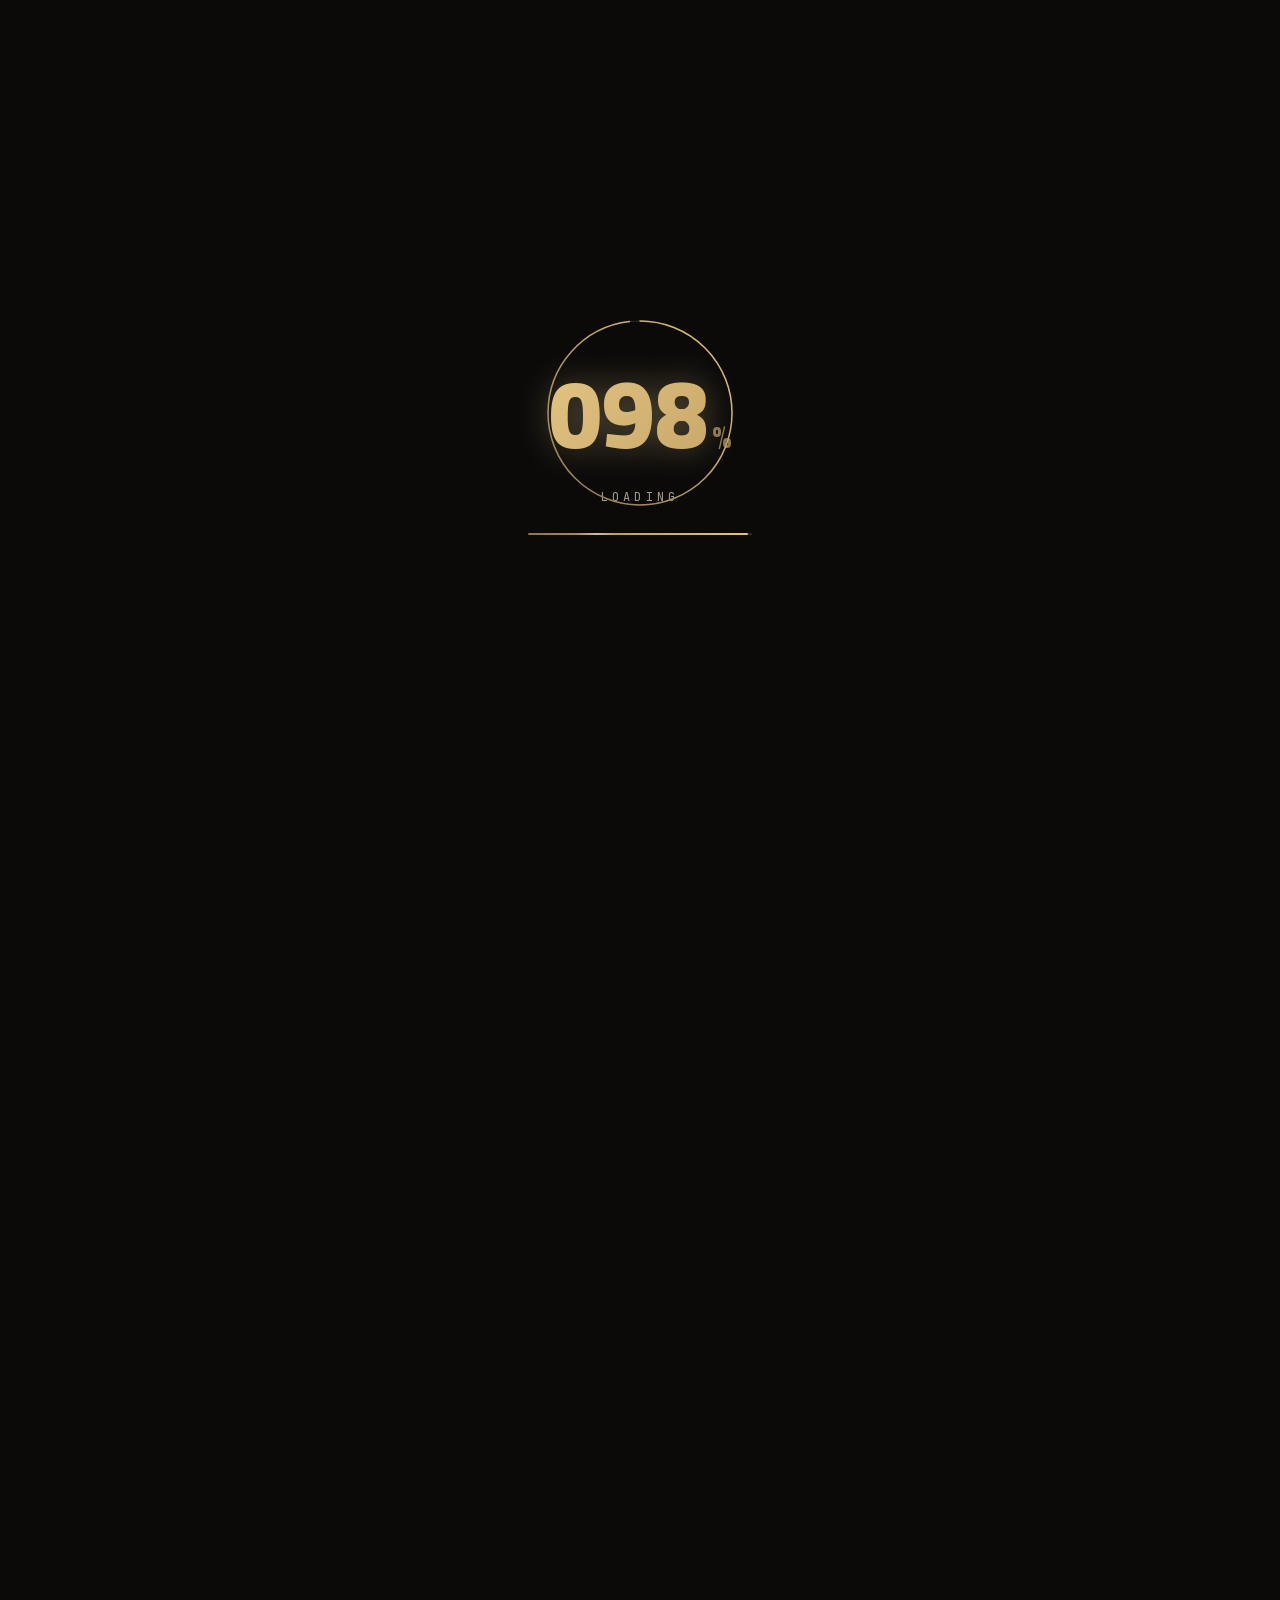
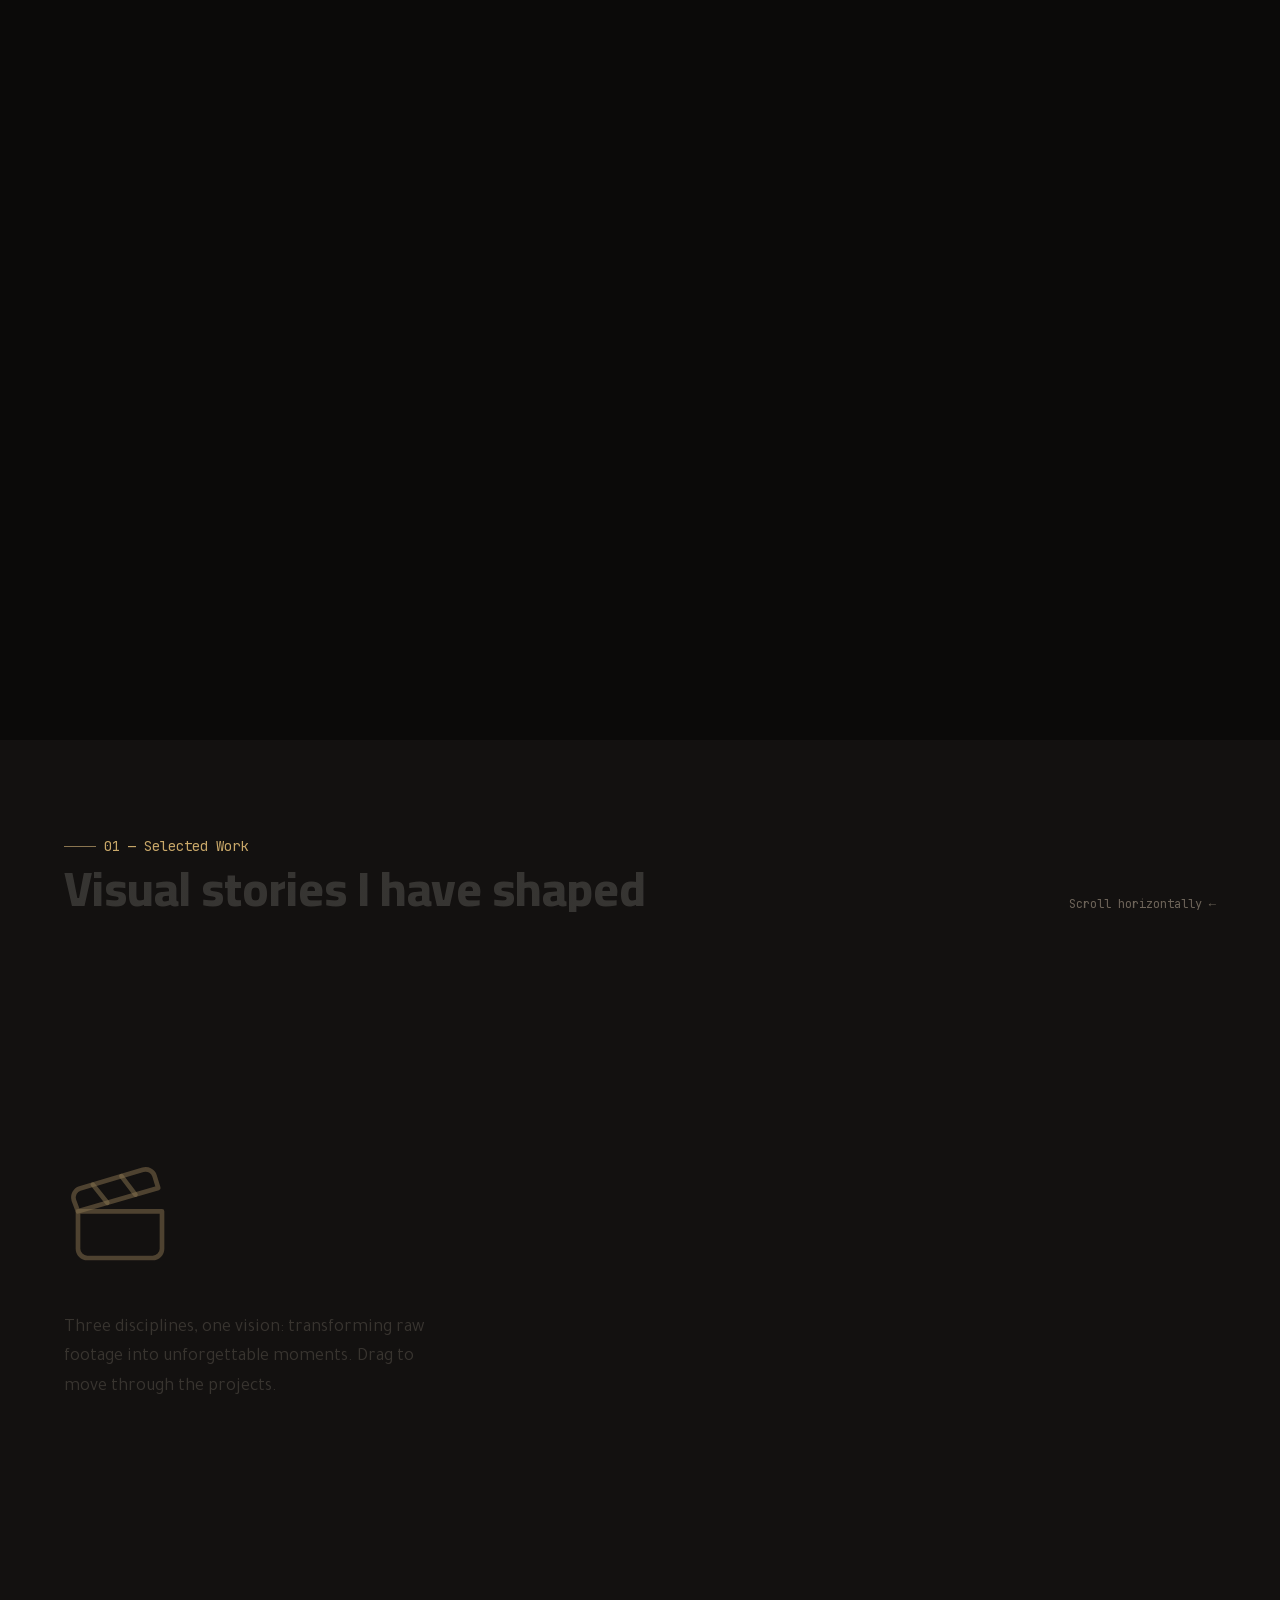
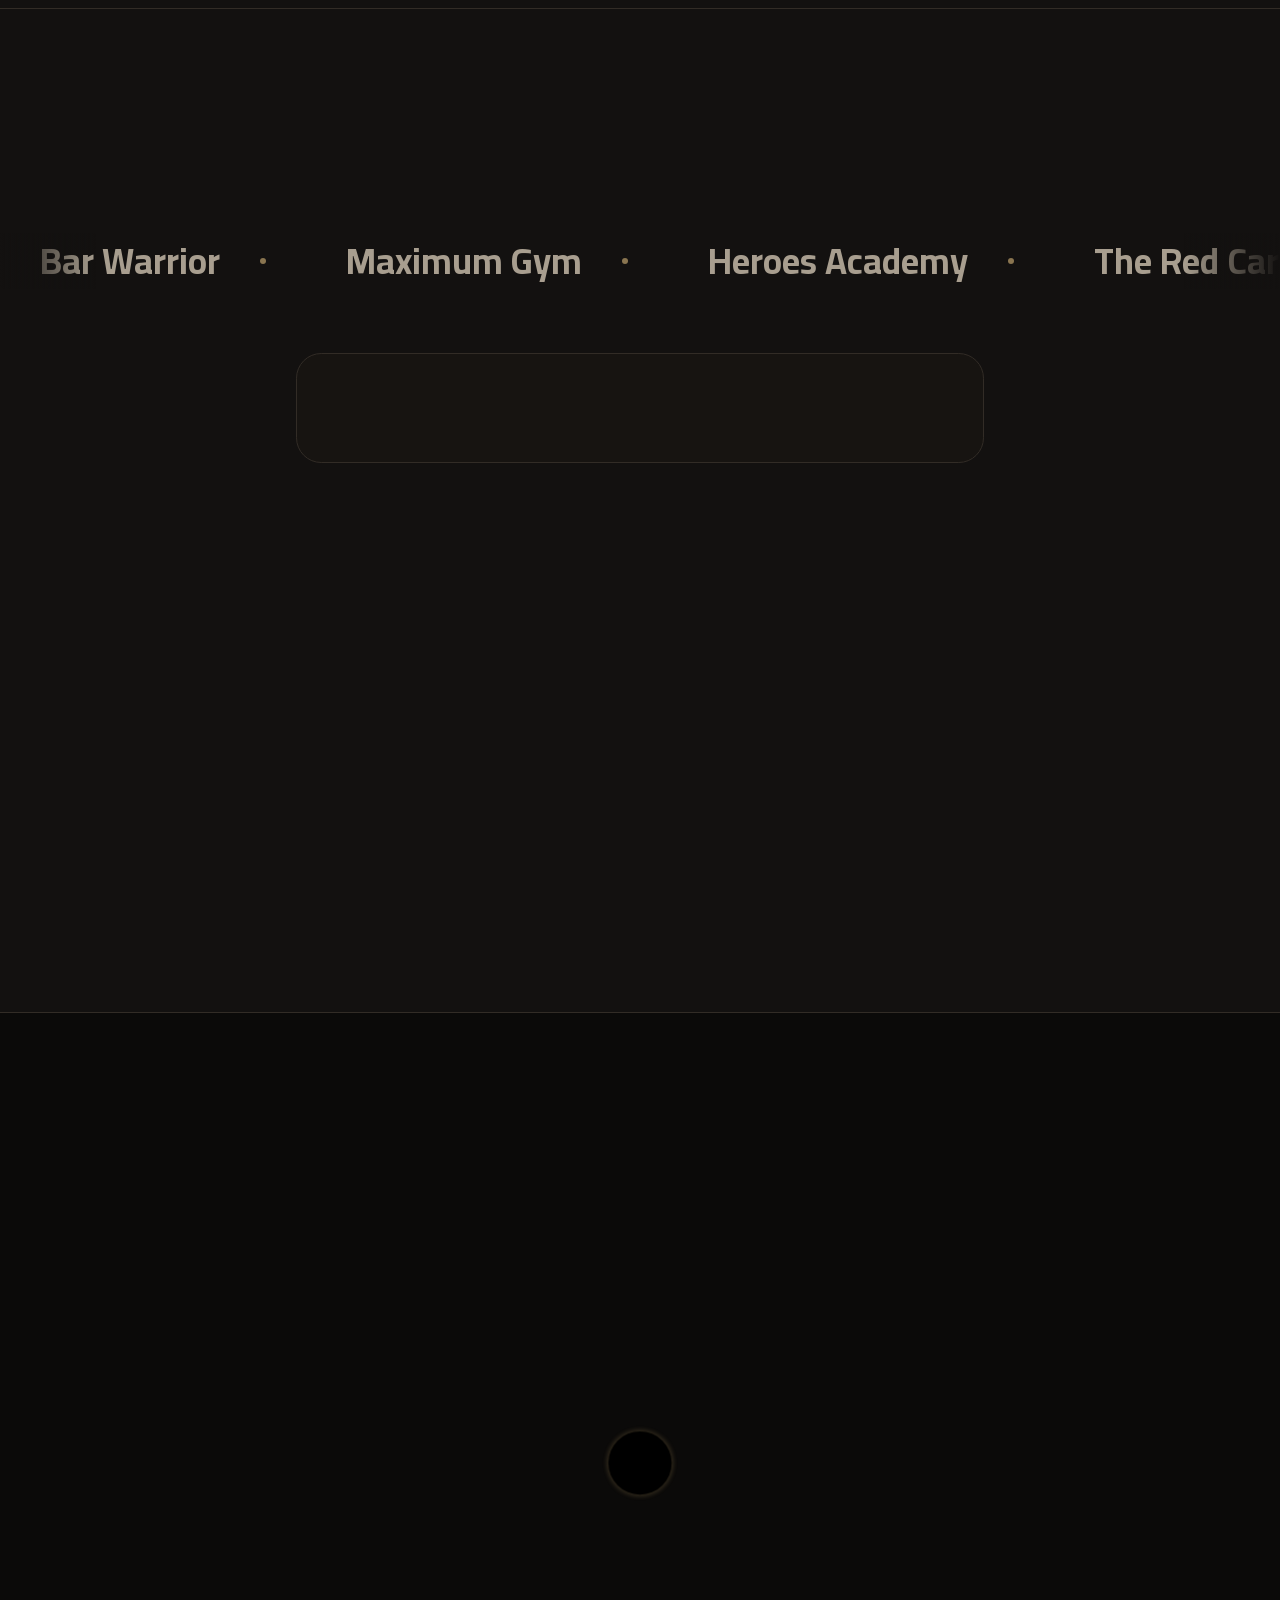
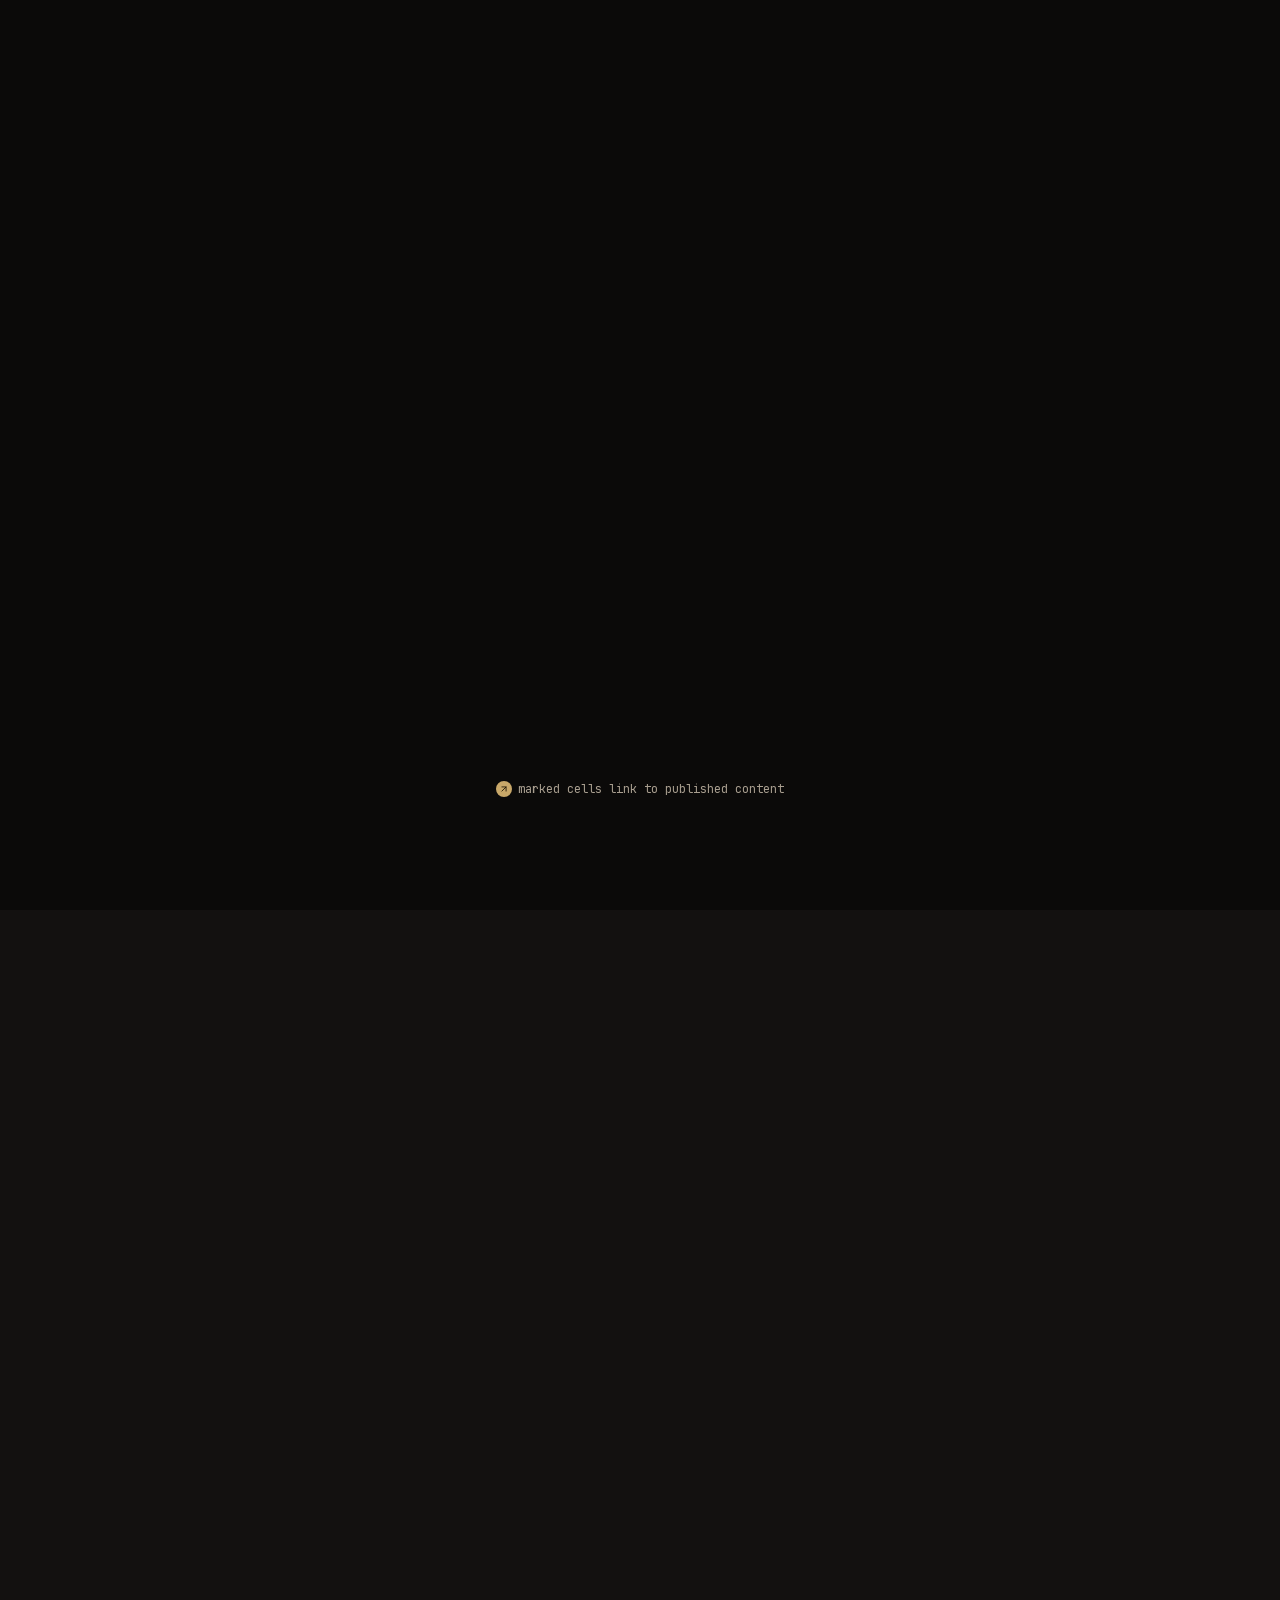
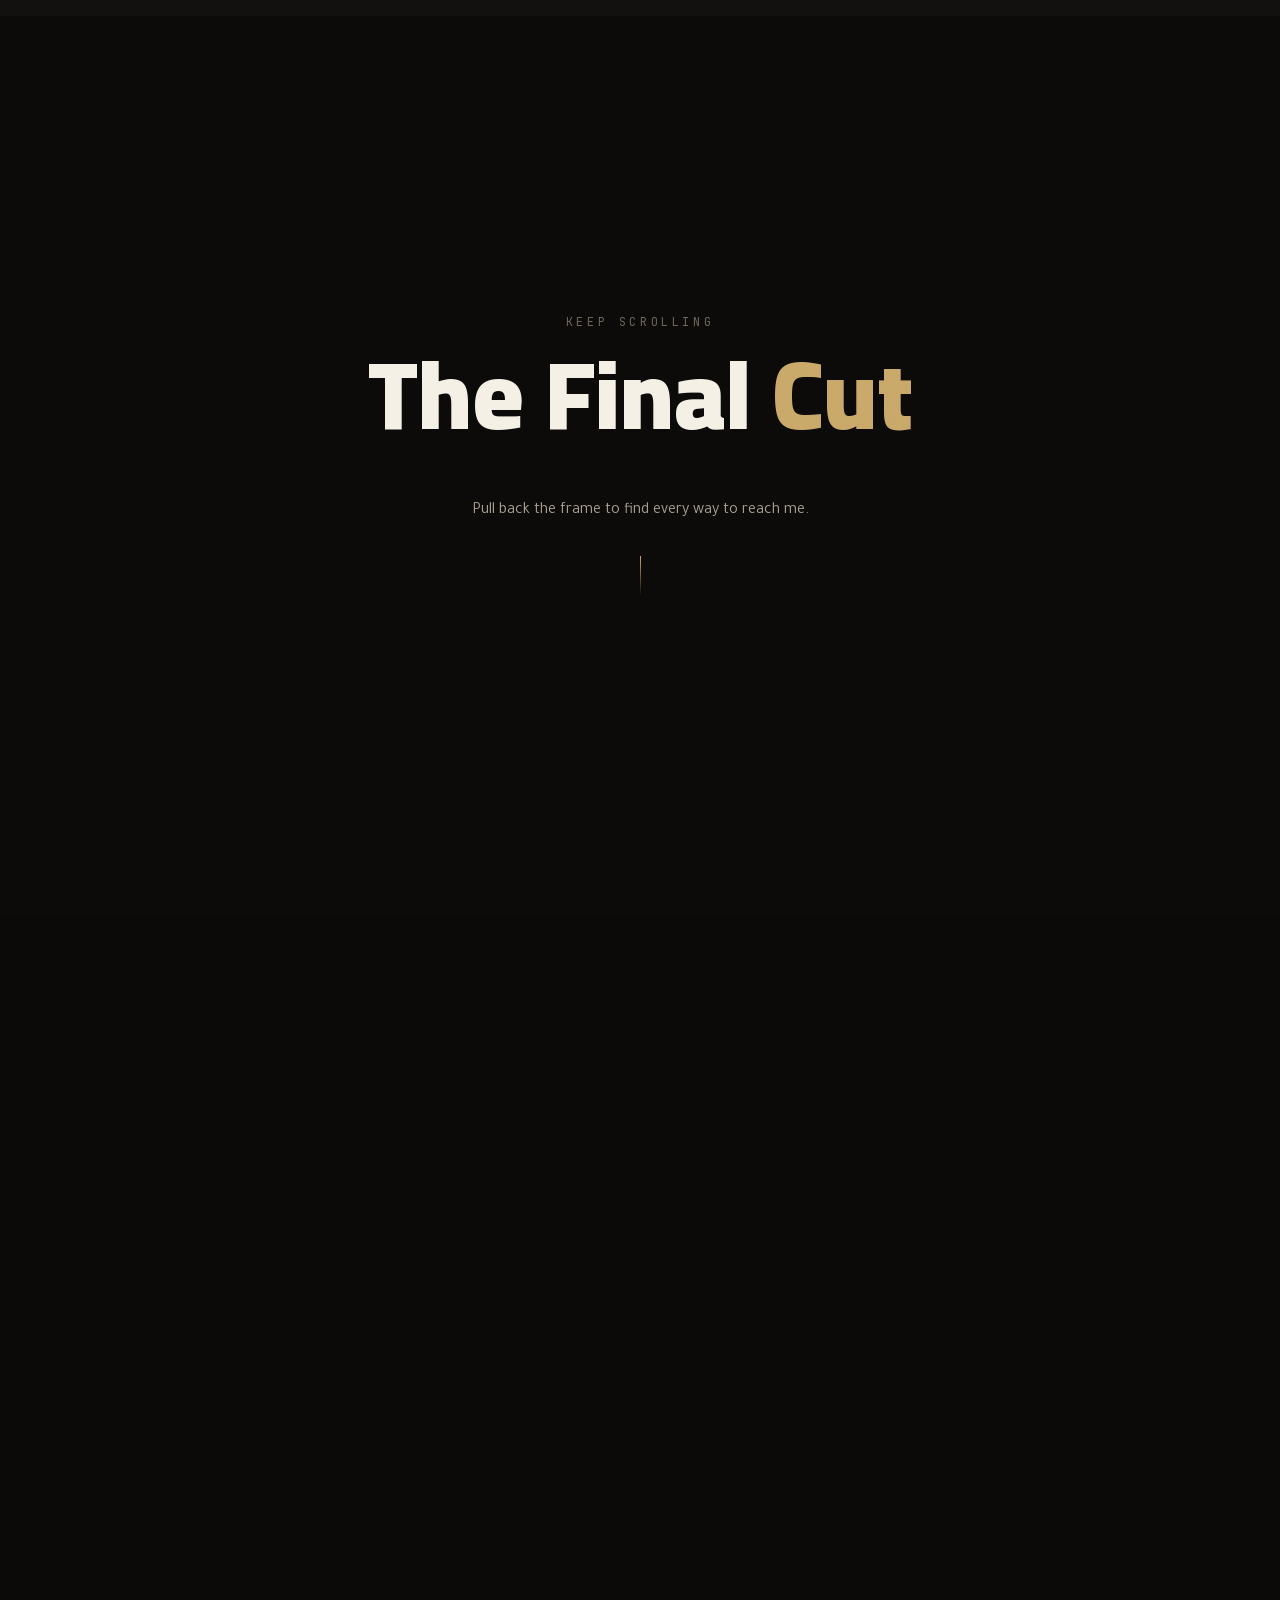
==== commit b5e9a374: "Fix Next.js relative asset path detection" ====
--- a/index.html
+++ b/index.html
@@ -1,47 +1,4 @@
-<!DOCTYPE html><html lang="en" dir="ltr" class="dark cairo_ff82dc7b-module__ZCDEVq__variable tajawal_8bdf3c24-module__3ngTLa__variable jetbrains_mono_3ef207e3-module__UmaAuG__variable dancing_script_1751e837-module__Zl19Ea__variable"><head><meta charSet="utf-8"/><meta name="viewport" content="width=device-width, initial-scale=1, maximum-scale=5"/><link rel="preload" href="./_next/static/media/051742360c26797e-s.p.0f97p8c3305p~.woff2" as="font" crossorigin="" type="font/woff2"/><link rel="preload" href="./_next/static/media/1d2cc0c079997359-s.p.184z4t8qnm46e.woff2" as="font" crossorigin="" type="font/woff2"/><link rel="preload" href="./_next/static/media/406d3fc8d5ec9f59-s.p.06~5xv2ritwv5.woff2" as="font" crossorigin="" type="font/woff2"/><link rel="preload" href="./_next/static/media/48e6fa8a5baca31f-s.p.0d7ol9k18uj2x.woff2" as="font" crossorigin="" type="font/woff2"/><link rel="preload" href="./_next/static/media/4b676bcffc00356a-s.p.0oynfhj0_9xg2.woff2" as="font" crossorigin="" type="font/woff2"/><link rel="preload" href="./_next/static/media/9ff27b8a0a8f3dc0-s.p.170gfl_1xpie6.woff2" as="font" crossorigin="" type="font/woff2"/><link rel="preload" href="./_next/static/media/d41831e24743a3c1-s.p.02r-fjhi~6g_a.woff2" as="font" crossorigin="" type="font/woff2"/><link rel="preload" href="./_next/static/media/d54db18e8cd5f74f-s.p.05.gztb3q6cix.woff2" as="font" crossorigin="" type="font/woff2"/><link rel="preload" href="./_next/static/media/e7b64a7fde1a3d32-s.p.0sb-ki_uu~_70.woff2" as="font" crossorigin="" type="font/woff2"/><link rel="preload" href="./_next/static/media/f0e0669539caf32a-s.p.0rb5r2~08jpgn.woff2" as="font" crossorigin="" type="font/woff2"/><link rel="preload" as="image" href="./images/hero-bg.png"/><link rel="preload" as="image" href="./images/portrait.png"/><link rel="preload" as="image" href="./images/showcase-gym.png"/><link rel="preload" as="image" href="./images/showcase-youtube.png"/><link rel="preload" as="image" href="./images/showcase-medical.png"/><link rel="preload" as="image" href="https://res.cloudinary.com/josvsdup/video/upload/v1784728255/uc_s2o4sz.jpg"/><link rel="preload" as="image" href="https://res.cloudinary.com/josvsdup/video/upload/v1784728209/uc_dkpvie.jpg"/><link rel="preload" as="image" href="https://res.cloudinary.com/josvsdup/video/upload/v1784831241/uc_wqzpom.jpg"/><link rel="preload" as="image" href="https://res.cloudinary.com/josvsdup/video/upload/v1784831365/uc_yn8rov.jpg"/><link rel="preload" as="image" href="https://res.cloudinary.com/josvsdup/video/upload/v1784831462/uc_ph3nh5.jpg"/><link rel="stylesheet" href="./_next/static/chunks/0w-t4rzeipjsy.css" data-precedence="next"/><link rel="preload" as="script" fetchPriority="low" href="./_next/static/chunks/0upze_l9t12l1.js"/><script src="./_next/static/chunks/0dbns6mx.e.ls.js" async=""></script><script src="./_next/static/chunks/0ngjhd_1q-09-.js" async=""></script><script src="./_next/static/chunks/0ni-8dyxk08xj.js" async=""></script><script src="./_next/static/chunks/turbopack-0sj_r0g2_bf66.js" async=""></script><script src="./_next/static/chunks/1436m04qw.vl-.js" async=""></script><script src="./_next/static/chunks/0jdah9p5of~i~.js" async=""></script><script src="./_next/static/chunks/15frj2d4ke.k9.js" async=""></script><link rel="preload" as="image" href="https://res.cloudinary.com/josvsdup/video/upload/v1784821666/uc_khbjvo.jpg"/><link rel="preload" as="image" href="https://res.cloudinary.com/josvsdup/video/upload/v1784823756/uc_yrxobs.jpg"/><link rel="preload" as="image" href="https://res.cloudinary.com/josvsdup/video/upload/v1784823725/uc_luqgjf.jpg"/><link rel="preload" as="image" href="https://res.cloudinary.com/josvsdup/video/upload/v1784824253/uc_myxo3m.jpg"/><link rel="preload" as="image" href="./icons/premiere.svg"/><link rel="preload" as="image" href="./icons/after-effects.svg"/><link rel="preload" as="image" href="./icons/capcut.svg"/><link rel="preload" as="image" href="./icons/davinci.svg"/><link rel="preload" as="image" href="./icons/audition.svg"/><meta name="next-size-adjust" content=""/><meta name="theme-color" content="#0b0a09"/><meta name="color-scheme" content="dark"/><title>Abdelrahman Mosalam — Video Editor &amp; Colorist</title><meta name="description" content="A cinematic portfolio for Abdelrahman Mosalam, a video editor and colorist working in Premiere, After Effects, CapCut, color grading and sound — crafting compelling visual stories."/><meta name="generator" content="v0.app"/><script src="./_next/static/chunks/03~yq9q893hmn.js" noModule=""></script>
-<script>
-/* PORTFOLIO_DEBUG_REPORTER */
-(function () {
-  function report(type, message, detail) {
-    try {
-      var box = document.getElementById("portfolio-debug-report");
-      if (!box) {
-        box = document.createElement("pre");
-        box.id = "portfolio-debug-report";
-        box.style.cssText =
-          "position:fixed;z-index:2147483647;left:8px;right:8px;bottom:8px;" +
-          "max-height:45vh;overflow:auto;background:#fff;color:#900;" +
-          "padding:14px;border:3px solid #900;border-radius:8px;" +
-          "font:12px monospace;white-space:pre-wrap;word-break:break-word";
-        (document.body || document.documentElement).appendChild(box);
-      }
-      box.textContent += "\n[" + type + "] " + message +
-        (detail ? "\n" + detail : "") + "\n";
-    } catch (_) {}
-  }
-
-  window.addEventListener("error", function (e) {
-    report("ERROR", e.message || "Resource or script error",
-      (e.filename || "") + ":" + (e.lineno || "") + ":" + (e.colno || ""));
-  }, true);
-
-  window.addEventListener("unhandledrejection", function (e) {
-    var reason = e.reason;
-    report("PROMISE", reason && (reason.stack || reason.message) ||
-      String(reason));
-  });
-
-  window.addEventListener("load", function () {
-    setTimeout(function () {
-      if (!document.getElementById("portfolio-debug-report")) {
-        report("INFO", "Page loaded; no captured JavaScript errors yet.");
-      }
-    }, 5000);
-  });
-})();
-</script>
-
-</head><body class="bg-background antialiased"><div hidden=""><!--$--><!--/$--></div><div class="fixed inset-0 z-[999] overflow-hidden "><div class="absolute inset-x-0 top-0 h-1/2 origin-top bg-ink"></div><div class="absolute inset-x-0 bottom-0 h-1/2 origin-bottom bg-ink"></div><div aria-hidden="true" class="pointer-events-none absolute left-1/2 top-1/2 h-[40vmax] w-[40vmax] -translate-x-1/2 -translate-y-1/2 rounded-full" style="background:radial-gradient(circle, rgba(226,196,131,0.5) 0%, rgba(201,168,105,0.15) 40%, transparent 70%);opacity:0;transform:scale(0)"></div><div class="absolute inset-0 z-10 flex flex-col items-center justify-center gap-7"><div class="relative flex items-center justify-center"><svg class="absolute -rotate-90" width="200" height="200" viewBox="0 0 200 200"><circle cx="100" cy="100" r="92" fill="none" stroke="var(--border)" stroke-width="1"></circle><circle cx="100" cy="100" r="92" fill="none" stroke="url(#preloader-gold)" stroke-width="1.5" stroke-linecap="round" stroke-dasharray="578.0530482605219" stroke-dashoffset="578.0530482605219" style="transition:stroke-dashoffset 0.1s linear"></circle><defs><linearGradient id="preloader-gold" x1="0%" y1="0%" x2="100%" y2="100%"><stop offset="0%" stop-color="var(--gold-dim)"></stop><stop offset="100%" stop-color="var(--gold-bright)"></stop></linearGradient></defs></svg><div class="flex items-baseline gap-1"><span class="font-serif text-7xl font-black tabular-nums md:text-8xl" style="background-image:linear-gradient(135deg, var(--gold-bright), var(--gold));-webkit-background-clip:text;background-clip:text;color:transparent;filter:drop-shadow(0 0 18px rgba(226,196,131,0.35))">000</span><span class="font-serif text-2xl font-black text-gold-dim md:text-3xl">%</span></div></div><div class="font-mono text-xs tracking-[0.35em] text-text-dim">LOADING</div><div class="relative h-0.5 w-56 overflow-hidden rounded-full bg-border"><div class="h-full rounded-full bg-gradient-to-r from-gold-dim via-gold to-gold-bright" style="width:0%"></div><div class="absolute inset-y-0 w-10 bg-gradient-to-r from-transparent via-white/40 to-transparent"></div></div></div></div><header class="fixed inset-x-0 top-0 z-50 transition-colors duration-300 border-b border-transparent bg-transparent"><div class="mx-auto flex h-20 max-w-7xl items-center justify-between px-6 md:px-10"><a href="#home" class="font-serif text-lg font-extrabold tracking-tight">Abdelrahman<span class="text-gold">.</span></a><nav class="hidden items-center gap-8 md:flex"><a href="#home" class="group relative py-1.5 text-sm font-semibold text-text-dim transition-colors hover:text-foreground">Home<span class="absolute inset-x-0 -bottom-0.5 h-px origin-center scale-x-0 bg-gold transition-transform duration-300 group-hover:scale-x-100"></span></a><a href="#work" class="group relative py-1.5 text-sm font-semibold text-text-dim transition-colors hover:text-foreground">Work<span class="absolute inset-x-0 -bottom-0.5 h-px origin-center scale-x-0 bg-gold transition-transform duration-300 group-hover:scale-x-100"></span></a><a href="#videos" class="group relative py-1.5 text-sm font-semibold text-text-dim transition-colors hover:text-foreground">Videos<span class="absolute inset-x-0 -bottom-0.5 h-px origin-center scale-x-0 bg-gold transition-transform duration-300 group-hover:scale-x-100"></span></a><a href="#gallery" class="group relative py-1.5 text-sm font-semibold text-text-dim transition-colors hover:text-foreground">Gallery<span class="absolute inset-x-0 -bottom-0.5 h-px origin-center scale-x-0 bg-gold transition-transform duration-300 group-hover:scale-x-100"></span></a><a href="#about" class="group relative py-1.5 text-sm font-semibold text-text-dim transition-colors hover:text-foreground">About<span class="absolute inset-x-0 -bottom-0.5 h-px origin-center scale-x-0 bg-gold transition-transform duration-300 group-hover:scale-x-100"></span></a><a href="#connect" class="group relative py-1.5 text-sm font-semibold text-text-dim transition-colors hover:text-foreground">Connect<span class="absolute inset-x-0 -bottom-0.5 h-px origin-center scale-x-0 bg-gold transition-transform duration-300 group-hover:scale-x-100"></span></a></nav><a href="#connect" class="hidden rounded-full border border-border px-5 py-2 font-mono text-xs text-foreground transition-colors hover:border-gold hover:text-gold md:inline-block">Get in touch ↗</a><button class="flex flex-col items-center justify-center gap-1.5 p-2 md:hidden" aria-label="Open menu" aria-expanded="false"><span class="block h-0.5 w-6 bg-foreground transition-transform "></span><span class="block h-0.5 w-6 bg-foreground transition-opacity "></span><span class="block h-0.5 w-6 bg-foreground transition-transform "></span></button></div></header><main><section id="home" class="relative h-[260vh]"><div class="sticky top-0 h-svh w-full overflow-hidden"><div class="absolute inset-0" aria-hidden="true" style="transform:scale(1.08)"><img src="./images/hero-bg.png" alt="" class="h-full w-full object-cover object-center"/></div><div class="absolute inset-0" style="will-change:transform, opacity, filter;opacity:0;filter:blur(0px);transform:scale(1.25)"><img src="./images/portrait.png" alt="Abdelrahman Mosalam — Senior Video Editor" class="h-full w-full object-cover object-[center_18%]"/><div class="absolute inset-0 bg-gradient-to-t from-ink via-ink/30 to-ink/50"></div><div class="absolute inset-0 bg-gradient-to-r from-ink/70 via-transparent to-ink/30"></div></div><div class="absolute inset-0" style="opacity:1"><div class="pointer-events-none absolute inset-x-0 bottom-[30%] z-[6] flex justify-center sm:bottom-[26%] md:bottom-[22%]"><div class="relative -rotate-2"><div class="signature-ink select-none text-4xl leading-none sm:text-5xl md:text-7xl" style="clip-path:inset(0 100% -20% 0);opacity:0;color:var(--foreground)">Abdelrahman</div><span aria-hidden="true" class="absolute top-1/2 h-2 w-2 -translate-y-1/2 rounded-full bg-gold-bright" style="box-shadow:0 0 10px 3px var(--gold-bright);left:0%;opacity:0"></span><span aria-hidden="true" class="mt-1.5 block h-[2px] origin-left rounded-full bg-gradient-to-r from-gold-bright to-transparent" style="transform:scaleX(0)"></span></div></div></div><div aria-hidden="true" class="pointer-events-none absolute inset-0 z-[2]" style="background:linear-gradient(105deg, transparent 30%, rgba(226,196,131,0.16) 48%, transparent 62%);background-size:220% 100%;background-position:160% 0"></div><div aria-hidden="true" class="pointer-events-none absolute inset-0 z-[2]" style="background:radial-gradient(120% 120% at 50% 40%, transparent 42%, color-mix(in oklab, var(--ink) 92%, transparent) 55%)"></div><div aria-hidden="true" class="pointer-events-none absolute inset-0 z-[2]" style="will-change:opacity;background:radial-gradient(120% 120% at 50% 40%, transparent 42%, color-mix(in oklab, var(--ink) 92%, transparent) 100%);opacity:0.35"></div><div aria-hidden="true" class="ink-bloom pointer-events-none absolute left-1/2 bottom-0 z-[3] h-[120vmax] w-[120vmax] -translate-x-1/2 rounded-full" style="background:radial-gradient(circle at 50% 65%, var(--ink) 38%, color-mix(in oklab, var(--ink) 70%, transparent) 58%, transparent 72%);will-change:transform, opacity;opacity:0;transform:translateY(40%) scale(0.2)"></div><div class="absolute inset-0 z-[2] bg-ink" aria-hidden="true" style="opacity:0.15"></div><div class="pointer-events-none absolute inset-0 z-[4] flex"><div aria-hidden="true" class="tear-strip h-full flex-1 origin-bottom bg-ink" style="will-change:transform;transform:scaleY(0)"></div><div aria-hidden="true" class="tear-strip h-full flex-1 origin-bottom bg-ink" style="will-change:transform;transform:scaleY(0)"></div><div aria-hidden="true" class="tear-strip h-full flex-1 origin-bottom bg-ink" style="will-change:transform;transform:scaleY(0)"></div><div aria-hidden="true" class="tear-strip h-full flex-1 origin-bottom bg-ink" style="will-change:transform;transform:scaleY(0)"></div><div aria-hidden="true" class="tear-strip h-full flex-1 origin-bottom bg-ink" style="will-change:transform;transform:scaleY(0)"></div><div aria-hidden="true" class="tear-strip h-full flex-1 origin-bottom bg-ink" style="will-change:transform;transform:scaleY(0)"></div><div aria-hidden="true" class="tear-strip h-full flex-1 origin-bottom bg-ink" style="will-change:transform;transform:scaleY(0)"></div></div><div class="grain-overlay pointer-events-none absolute inset-0 z-[5] opacity-[0.06] mix-blend-overlay"></div><div class="relative z-10 flex h-full flex-col justify-center px-6 md:px-16 lg:px-24" style="opacity:1;filter:blur(0px);transform:none"><div><div class="mb-5 flex items-center gap-3 font-mono text-sm text-gold" style="opacity:0;transform:translateY(40px)"><span class="inline-block h-px w-8 bg-gold-dim"></span>Physician &amp; Visual Artist</div><h1 class="max-w-5xl font-serif text-6xl font-black leading-[1.02] text-balance md:text-8xl lg:text-9xl" style="opacity:0;transform:translateY(40px)">Abdelrahman Mosalam</h1><p class="mt-6 font-mono text-lg text-gold md:text-2xl" style="opacity:0;transform:translateY(40px)">Senior Video Editor</p><p class="mt-6 max-w-xl text-pretty text-base leading-relaxed text-text-dim md:text-lg" style="opacity:0;transform:translateY(40px)">As a physician, I developed a keen eye for detail and a unique ability to analyze complex information. Combined with my passion for visual storytelling, that led me to become a Senior Video Editor specializing in Adobe Premiere — collaborating with clients inside and outside Egypt to deliver visual content that is precise and impactful.</p><div class="mt-10 flex flex-wrap items-center gap-4" style="opacity:0;transform:translateY(40px)"><a href="#work" class="rounded-full bg-gold px-8 py-3.5 font-serif font-bold text-primary-foreground transition-colors hover:bg-gold-bright">View My Work</a><a href="#connect" class="rounded-full border border-border px-8 py-3.5 font-serif font-bold text-foreground transition-colors hover:border-gold hover:text-gold">Get in Touch</a></div><div class="mt-10 flex items-center gap-4 font-mono text-xs text-text-faint" style="opacity:0;transform:translateY(40px)"><span>Est. 2024</span><span class="text-gold-dim">•</span><span>Port Said — Egypt</span></div></div></div><div class="absolute inset-x-0 bottom-8 z-10 flex flex-col items-center gap-2 font-mono text-[0.7rem] tracking-[0.2em] text-text-faint" aria-hidden="true" style="opacity:1"><span class="floaty">Scroll to explore</span><span class="h-9 w-px animate-pulse bg-gradient-to-b from-gold to-transparent"></span></div></div></section><section id="work" style="height:800px" class="relative bg-ink-soft"><div class="sticky top-0 flex h-svh flex-col overflow-hidden"><div class="flex items-end justify-between px-6 pt-24 pb-6 md:px-16"><div><p class="mb-2 flex items-center gap-2 font-mono text-sm text-gold"><span class="inline-block h-px w-8 bg-gold-dim"></span> 01 — Selected Work</p><h2 class="font-serif text-3xl font-extrabold text-balance md:text-5xl" style="background-clip:text;-webkit-background-clip:text;color:transparent;-webkit-text-fill-color:transparent;background-image:linear-gradient(100deg, var(--foreground) 0%, color-mix(in oklab, var(--foreground) 16%, transparent) 0%)">Visual stories I have shaped</h2></div><span class="hidden font-mono text-xs text-text-faint md:block"> Scroll horizontally ← </span></div><div class="flex flex-1 items-center" dir="ltr"><div class="flex items-center gap-6 px-6 md:gap-10 md:px-16" style="transform:none"><div class="flex w-[78vw] shrink-0 flex-col justify-center md:w-[38vw]"><svg xmlns="http://www.w3.org/2000/svg" width="24" height="24" viewBox="0 0 24 24" fill="none" stroke="currentColor" stroke-width="1" stroke-linecap="round" stroke-linejoin="round" class="lucide lucide-clapperboard h-20 w-20 text-gold-dim/50 md:h-28 md:w-28" aria-hidden="true"><path d="m12.296 3.464 3.02 3.956"></path><path d="M20.2 6 3 11l-.9-2.4c-.3-1.1.3-2.2 1.3-2.5l13.5-4c1.1-.3 2.2.3 2.5 1.3z"></path><path d="M3 11h18v8a2 2 0 0 1-2 2H5a2 2 0 0 1-2-2z"></path><path d="m6.18 5.276 3.1 3.899"></path></svg><div class="mt-6 max-w-sm text-pretty text-lg leading-relaxed text-text-dim" style="will-change:opacity, transform;opacity:0.25;transform:translateY(18px)">Three disciplines, one vision: transforming raw footage into unforgettable moments. Drag to move through the projects.</div></div><a href="#gallery-target-gym" class="group relative block h-[62vh] w-[80vw] shrink-0 md:w-[46vw]"><article class="relative h-full w-full overflow-hidden rounded-2xl border border-border bg-ink-card" style="opacity:0;transform:scale(0.94)"><div class="absolute inset-0 overflow-hidden"><img src="./images/showcase-gym.png" alt="Gym and Fitness Editing" class="h-full w-full scale-105 object-cover brightness-[0.65] grayscale-[35%] transition-all duration-[1200ms] ease-out group-hover:scale-100 group-hover:brightness-90 group-hover:grayscale-0"/><div class="absolute inset-0 bg-gradient-to-t from-ink via-ink/30 to-transparent"></div></div><span class="absolute right-6 top-6 z-10 rounded-full bg-ink/60 px-3 py-1 font-mono text-xs backdrop-blur-sm"> #<!-- -->01<!-- --> </span><div class="absolute inset-x-0 bottom-0 z-10 p-6 md:p-8"><p class="mb-2 font-mono text-xs tracking-widest text-gold"> <!-- -->Gym &amp; Fitness Editing<!-- --> </p><h3 class="font-serif text-2xl font-extrabold md:text-4xl"> <!-- -->Energy &amp; Motivation<!-- --> </h3><p class="mt-3 max-w-md text-pretty text-sm leading-relaxed text-text-dim md:text-base"> <!-- -->My editing goes beyond cutting clips — it captures the energy of the fitness world, turning raw gym footage into dynamic, high-energy content that inspires and motivates.<!-- --> </p><div class="mt-4 flex flex-wrap gap-2"><span class="rounded-full bg-gold/10 px-3 py-1 font-mono text-[0.7rem] text-gold"> <!-- -->Bar Warrior<!-- --> </span><span class="rounded-full bg-gold/10 px-3 py-1 font-mono text-[0.7rem] text-gold"> <!-- -->Maximum Gym<!-- --> </span><span class="rounded-full bg-gold/10 px-3 py-1 font-mono text-[0.7rem] text-gold"> <!-- -->Heroes Academy<!-- --> </span></div></div></article></a><a href="#gallery-target-youtube" class="group relative block h-[62vh] w-[80vw] shrink-0 md:w-[46vw]"><article class="relative h-full w-full overflow-hidden rounded-2xl border border-border bg-ink-card" style="opacity:0;transform:scale(0.94)"><div class="absolute inset-0 overflow-hidden"><img src="./images/showcase-youtube.png" alt="YouTube Creation &amp; Editing" class="h-full w-full scale-105 object-cover brightness-[0.65] grayscale-[35%] transition-all duration-[1200ms] ease-out group-hover:scale-100 group-hover:brightness-90 group-hover:grayscale-0"/><div class="absolute inset-0 bg-gradient-to-t from-ink via-ink/30 to-transparent"></div></div><span class="absolute right-6 top-6 z-10 rounded-full bg-ink/60 px-3 py-1 font-mono text-xs backdrop-blur-sm"> #<!-- -->02<!-- --> </span><div class="absolute inset-x-0 bottom-0 z-10 p-6 md:p-8"><p class="mb-2 font-mono text-xs tracking-widest text-gold"> <!-- -->YouTube Content Creation<!-- --> </p><h3 class="font-serif text-2xl font-extrabold md:text-4xl"> <!-- -->Content Creation<!-- --> </h3><p class="mt-3 max-w-md text-pretty text-sm leading-relaxed text-text-dim md:text-base"> <!-- -->I help YouTube creators elevate their channels with engaging narratives, considered pacing, and graphics and sound design that enhance viewer retention.<!-- --> </p><div class="mt-4 flex flex-wrap gap-2"><span class="rounded-full bg-gold/10 px-3 py-1 font-mono text-[0.7rem] text-gold"> <!-- -->Horror Stories<!-- --> </span><span class="rounded-full bg-gold/10 px-3 py-1 font-mono text-[0.7rem] text-gold"> <!-- -->Red Carpet<!-- --> </span><span class="rounded-full bg-gold/10 px-3 py-1 font-mono text-[0.7rem] text-gold"> <!-- -->Podcasts<!-- --> </span></div></div></article></a><a href="#gallery-target-medical" class="group relative block h-[62vh] w-[80vw] shrink-0 md:w-[46vw]"><article class="relative h-full w-full overflow-hidden rounded-2xl border border-border bg-ink-card" style="opacity:0;transform:scale(0.94)"><div class="absolute inset-0 overflow-hidden"><img src="./images/showcase-medical.png" alt="Medical School Activities" class="h-full w-full scale-105 object-cover brightness-[0.65] grayscale-[35%] transition-all duration-[1200ms] ease-out group-hover:scale-100 group-hover:brightness-90 group-hover:grayscale-0"/><div class="absolute inset-0 bg-gradient-to-t from-ink via-ink/30 to-transparent"></div></div><span class="absolute right-6 top-6 z-10 rounded-full bg-ink/60 px-3 py-1 font-mono text-xs backdrop-blur-sm"> #<!-- -->03<!-- --> </span><div class="absolute inset-x-0 bottom-0 z-10 p-6 md:p-8"><p class="mb-2 font-mono text-xs tracking-widest text-gold"> <!-- -->Medical School Activities<!-- --> </p><h3 class="font-serif text-2xl font-extrabold md:text-4xl"> <!-- -->Student Activities<!-- --> </h3><p class="mt-3 max-w-md text-pretty text-sm leading-relaxed text-text-dim md:text-base"> <!-- -->My journey began by documenting student life at the Faculty of Medicine, Port Said University — capturing events, initiatives, and a spirit of collaboration.<!-- --> </p><div class="mt-4 flex flex-wrap gap-2"><span class="rounded-full bg-gold/10 px-3 py-1 font-mono text-[0.7rem] text-gold"> <!-- -->Port Said University<!-- --> </span><span class="rounded-full bg-gold/10 px-3 py-1 font-mono text-[0.7rem] text-gold"> <!-- -->Events<!-- --> </span><span class="rounded-full bg-gold/10 px-3 py-1 font-mono text-[0.7rem] text-gold"> <!-- -->Documentary<!-- --> </span></div></div></article></a><div class="flex w-[60vw] shrink-0 items-center md:w-[24vw]"><a href="#videos" class="flex items-center gap-3 font-serif text-2xl font-bold text-gold md:text-3xl"> Watch the videos <span class="text-4xl">↓</span> </a></div></div></div><p class="pointer-events-none absolute bottom-24 left-1/2 z-20 -translate-x-1/2 whitespace-nowrap rounded-full bg-ink/70 px-4 py-2 font-mono text-xs text-gold backdrop-blur-sm md:hidden" style="opacity:1">↓ Swipe down to see the cards</p><div class="mx-6 mb-8 h-px bg-border md:mx-16"><div class="h-full bg-gold" style="width:0%"></div></div></div></section><section id="trusted" class="relative border-y border-border bg-ink-soft py-24"><div class="mx-auto max-w-7xl px-6 md:px-10"><div class="mb-12 text-center" style="opacity:0;transform:translateY(28px)"><p class="mb-3 flex items-center justify-center gap-2 font-mono text-sm text-gold"><span class="inline-block h-px w-8 bg-gold-dim"></span>Trusted By<span class="inline-block h-px w-8 bg-gold-dim"></span></p><h2 class="block font-serif text-3xl font-extrabold text-balance md:text-5xl" style="background-clip:text;-webkit-background-clip:text;color:transparent;-webkit-text-fill-color:transparent;background-image:linear-gradient(100deg, var(--foreground) 0%, color-mix(in oklab, var(--foreground) 16%, transparent) 0%)">Brands that trust my work</h2></div></div><div class="relative overflow-hidden py-2" dir="ltr"><div class="pointer-events-none absolute inset-y-0 left-0 z-10 w-24 bg-gradient-to-r from-ink-soft to-transparent"></div><div class="pointer-events-none absolute inset-y-0 right-0 z-10 w-24 bg-gradient-to-l from-ink-soft to-transparent"></div><div class="flex w-max animate-[marquee_28s_linear_infinite] items-center"><div class="flex items-center gap-10 px-10"><span class="whitespace-nowrap font-serif text-2xl font-bold text-text-dim transition-colors hover:text-gold md:text-4xl">Bar Warrior</span><span class="h-1.5 w-1.5 rounded-full bg-gold-dim" aria-hidden="true"></span></div><div class="flex items-center gap-10 px-10"><span class="whitespace-nowrap font-serif text-2xl font-bold text-text-dim transition-colors hover:text-gold md:text-4xl">Maximum Gym</span><span class="h-1.5 w-1.5 rounded-full bg-gold-dim" aria-hidden="true"></span></div><div class="flex items-center gap-10 px-10"><span class="whitespace-nowrap font-serif text-2xl font-bold text-text-dim transition-colors hover:text-gold md:text-4xl">Heroes Academy</span><span class="h-1.5 w-1.5 rounded-full bg-gold-dim" aria-hidden="true"></span></div><div class="flex items-center gap-10 px-10"><span class="whitespace-nowrap font-serif text-2xl font-bold text-text-dim transition-colors hover:text-gold md:text-4xl">The Red Carpet</span><span class="h-1.5 w-1.5 rounded-full bg-gold-dim" aria-hidden="true"></span></div><div class="flex items-center gap-10 px-10"><span class="whitespace-nowrap font-serif text-2xl font-bold text-text-dim transition-colors hover:text-gold md:text-4xl">Port Said University</span><span class="h-1.5 w-1.5 rounded-full bg-gold-dim" aria-hidden="true"></span></div><div class="flex items-center gap-10 px-10"><span class="whitespace-nowrap font-serif text-2xl font-bold text-text-dim transition-colors hover:text-gold md:text-4xl">Mona Khaled</span><span class="h-1.5 w-1.5 rounded-full bg-gold-dim" aria-hidden="true"></span></div><div class="flex items-center gap-10 px-10"><span class="whitespace-nowrap font-serif text-2xl font-bold text-text-dim transition-colors hover:text-gold md:text-4xl">Bar Warrior</span><span class="h-1.5 w-1.5 rounded-full bg-gold-dim" aria-hidden="true"></span></div><div class="flex items-center gap-10 px-10"><span class="whitespace-nowrap font-serif text-2xl font-bold text-text-dim transition-colors hover:text-gold md:text-4xl">Maximum Gym</span><span class="h-1.5 w-1.5 rounded-full bg-gold-dim" aria-hidden="true"></span></div><div class="flex items-center gap-10 px-10"><span class="whitespace-nowrap font-serif text-2xl font-bold text-text-dim transition-colors hover:text-gold md:text-4xl">Heroes Academy</span><span class="h-1.5 w-1.5 rounded-full bg-gold-dim" aria-hidden="true"></span></div><div class="flex items-center gap-10 px-10"><span class="whitespace-nowrap font-serif text-2xl font-bold text-text-dim transition-colors hover:text-gold md:text-4xl">The Red Carpet</span><span class="h-1.5 w-1.5 rounded-full bg-gold-dim" aria-hidden="true"></span></div><div class="flex items-center gap-10 px-10"><span class="whitespace-nowrap font-serif text-2xl font-bold text-text-dim transition-colors hover:text-gold md:text-4xl">Port Said University</span><span class="h-1.5 w-1.5 rounded-full bg-gold-dim" aria-hidden="true"></span></div><div class="flex items-center gap-10 px-10"><span class="whitespace-nowrap font-serif text-2xl font-bold text-text-dim transition-colors hover:text-gold md:text-4xl">Mona Khaled</span><span class="h-1.5 w-1.5 rounded-full bg-gold-dim" aria-hidden="true"></span></div></div></div><div class="mx-auto mt-16 max-w-3xl px-6 md:px-10"><div class="grid grid-cols-3 divide-x divide-border rounded-2xl border border-border bg-ink-card/60"><div class="flex flex-col items-center gap-1 px-2 py-6 text-center" style="opacity:0;transform:translateY(16px)"><span class="font-serif text-2xl font-black text-gold md:text-4xl">20+</span><span class="font-mono text-[0.62rem] uppercase tracking-widest text-text-faint md:text-xs">Brands &amp; Clients</span></div><div class="flex flex-col items-center gap-1 px-2 py-6 text-center" style="opacity:0;transform:translateY(16px)"><span class="font-serif text-2xl font-black text-gold md:text-4xl">3</span><span class="font-mono text-[0.62rem] uppercase tracking-widest text-text-faint md:text-xs">Creative Disciplines</span></div><div class="flex flex-col items-center gap-1 px-2 py-6 text-center" style="opacity:0;transform:translateY(16px)"><span class="font-serif text-2xl font-black text-gold md:text-4xl">EG · KSA</span><span class="font-mono text-[0.62rem] uppercase tracking-widest text-text-faint md:text-xs">Regional Reach</span></div></div></div><div class="mx-auto mt-16 max-w-7xl px-6 md:px-10"><div class="grid gap-4 sm:grid-cols-2 lg:grid-cols-3"><article class="glass group relative overflow-hidden rounded-2xl border border-border p-6 transition-colors hover:border-gold/50" style="opacity:0;transform:translateY(26px)"><span aria-hidden="true" class="pointer-events-none absolute inset-0 -translate-x-full bg-gradient-to-r from-transparent via-gold/[0.06] to-transparent transition-transform duration-700 group-hover:translate-x-full"></span><span aria-hidden="true" class="pointer-events-none absolute -right-6 -top-8 font-serif text-7xl font-black text-gold/5 transition-colors group-hover:text-gold/10">01</span><div class="relative flex items-center gap-3"><span class="flex h-10 w-10 shrink-0 items-center justify-center overflow-hidden rounded-full border border-gold/30 font-serif text-sm font-bold text-gold"><img src="./images/proj-barwarrior.png" alt="Bar Warrior" loading="lazy" class="h-full w-full object-cover"/></span><div class="min-w-0"><p class="truncate font-mono text-[0.66rem] uppercase tracking-widest text-gold">Calisthenics &amp; Street Workout</p><h3 class="truncate font-serif text-lg font-bold text-foreground md:text-xl">Bar Warrior</h3></div></div><p class="relative mt-4 text-pretty text-sm leading-relaxed text-text-dim">High-energy edits for one of Port Said&#x27;s premier calisthenics facilities.</p><span class="relative mt-5 inline-block h-px w-10 origin-left bg-gold-dim transition-all duration-300 group-hover:w-20 group-hover:bg-gold"></span></article><article class="glass group relative overflow-hidden rounded-2xl border border-border p-6 transition-colors hover:border-gold/50" style="opacity:0;transform:translateY(26px)"><span aria-hidden="true" class="pointer-events-none absolute inset-0 -translate-x-full bg-gradient-to-r from-transparent via-gold/[0.06] to-transparent transition-transform duration-700 group-hover:translate-x-full"></span><span aria-hidden="true" class="pointer-events-none absolute -right-6 -top-8 font-serif text-7xl font-black text-gold/5 transition-colors group-hover:text-gold/10">02</span><div class="relative flex items-center gap-3"><span class="flex h-10 w-10 shrink-0 items-center justify-center overflow-hidden rounded-full border border-gold/30 font-serif text-sm font-bold text-gold"><img src="./images/proj-maximum.png" alt="Maximum Gym" loading="lazy" class="h-full w-full object-cover"/></span><div class="min-w-0"><p class="truncate font-mono text-[0.66rem] uppercase tracking-widest text-gold">Fitness Brand</p><h3 class="truncate font-serif text-lg font-bold text-foreground md:text-xl">Maximum Gym</h3></div></div><p class="relative mt-4 text-pretty text-sm leading-relaxed text-text-dim">Featured work capturing the atmosphere of a leading Port Said gym.</p><span class="relative mt-5 inline-block h-px w-10 origin-left bg-gold-dim transition-all duration-300 group-hover:w-20 group-hover:bg-gold"></span></article><article class="glass group relative overflow-hidden rounded-2xl border border-border p-6 transition-colors hover:border-gold/50" style="opacity:0;transform:translateY(26px)"><span aria-hidden="true" class="pointer-events-none absolute inset-0 -translate-x-full bg-gradient-to-r from-transparent via-gold/[0.06] to-transparent transition-transform duration-700 group-hover:translate-x-full"></span><span aria-hidden="true" class="pointer-events-none absolute -right-6 -top-8 font-serif text-7xl font-black text-gold/5 transition-colors group-hover:text-gold/10">03</span><div class="relative flex items-center gap-3"><span class="flex h-10 w-10 shrink-0 items-center justify-center overflow-hidden rounded-full border border-gold/30 font-serif text-sm font-bold text-gold"><img src="./images/proj-heroes.png" alt="Heroes Academy" loading="lazy" class="h-full w-full object-cover"/></span><div class="min-w-0"><p class="truncate font-mono text-[0.66rem] uppercase tracking-widest text-gold">Military College Prep</p><h3 class="truncate font-serif text-lg font-bold text-foreground md:text-xl">Heroes Academy</h3></div></div><p class="relative mt-4 text-pretty text-sm leading-relaxed text-text-dim">Impactful videos for a top academy specializing in college preparation.</p><span class="relative mt-5 inline-block h-px w-10 origin-left bg-gold-dim transition-all duration-300 group-hover:w-20 group-hover:bg-gold"></span></article><article class="glass group relative overflow-hidden rounded-2xl border border-border p-6 transition-colors hover:border-gold/50" style="opacity:0;transform:translateY(26px)"><span aria-hidden="true" class="pointer-events-none absolute inset-0 -translate-x-full bg-gradient-to-r from-transparent via-gold/[0.06] to-transparent transition-transform duration-700 group-hover:translate-x-full"></span><span aria-hidden="true" class="pointer-events-none absolute -right-6 -top-8 font-serif text-7xl font-black text-gold/5 transition-colors group-hover:text-gold/10">04</span><div class="relative flex items-center gap-3"><span class="flex h-10 w-10 shrink-0 items-center justify-center overflow-hidden rounded-full border border-gold/30 font-serif text-sm font-bold text-gold"><img src="./images/red-carpet.jpeg" alt="The Red Carpet" loading="lazy" class="h-full w-full object-cover"/></span><div class="min-w-0"><p class="truncate font-mono text-[0.66rem] uppercase tracking-widest text-gold">Entertainment Show</p><h3 class="truncate font-serif text-lg font-bold text-foreground md:text-xl">The Red Carpet</h3></div></div><p class="relative mt-4 text-pretty text-sm leading-relaxed text-text-dim">Untold stories of artists and celebrities, hosted by Mona Khaled.</p><span class="relative mt-5 inline-block h-px w-10 origin-left bg-gold-dim transition-all duration-300 group-hover:w-20 group-hover:bg-gold"></span></article><article class="glass group relative overflow-hidden rounded-2xl border border-border p-6 transition-colors hover:border-gold/50" style="opacity:0;transform:translateY(26px)"><span aria-hidden="true" class="pointer-events-none absolute inset-0 -translate-x-full bg-gradient-to-r from-transparent via-gold/[0.06] to-transparent transition-transform duration-700 group-hover:translate-x-full"></span><span aria-hidden="true" class="pointer-events-none absolute -right-6 -top-8 font-serif text-7xl font-black text-gold/5 transition-colors group-hover:text-gold/10">05</span><div class="relative flex items-center gap-3"><span class="flex h-10 w-10 shrink-0 items-center justify-center overflow-hidden rounded-full border border-gold/30 font-serif text-sm font-bold text-gold"><img src="./images/showcase-medical.png" alt="Port Said University" loading="lazy" class="h-full w-full object-cover"/></span><div class="min-w-0"><p class="truncate font-mono text-[0.66rem] uppercase tracking-widest text-gold">Faculty of Medicine</p><h3 class="truncate font-serif text-lg font-bold text-foreground md:text-xl">Port Said University</h3></div></div><p class="relative mt-4 text-pretty text-sm leading-relaxed text-text-dim">Documenting student activities, events, and academic initiatives.</p><span class="relative mt-5 inline-block h-px w-10 origin-left bg-gold-dim transition-all duration-300 group-hover:w-20 group-hover:bg-gold"></span></article><article class="glass group relative overflow-hidden rounded-2xl border border-border p-6 transition-colors hover:border-gold/50" style="opacity:0;transform:translateY(26px)"><span aria-hidden="true" class="pointer-events-none absolute inset-0 -translate-x-full bg-gradient-to-r from-transparent via-gold/[0.06] to-transparent transition-transform duration-700 group-hover:translate-x-full"></span><span aria-hidden="true" class="pointer-events-none absolute -right-6 -top-8 font-serif text-7xl font-black text-gold/5 transition-colors group-hover:text-gold/10">06</span><div class="relative flex items-center gap-3"><span class="flex h-10 w-10 shrink-0 items-center justify-center overflow-hidden rounded-full border border-gold/30 font-serif text-sm font-bold text-gold"><img src="./images/tiktoker.jpeg" alt="Mona Khaled" loading="lazy" class="h-full w-full object-cover"/></span><div class="min-w-0"><p class="truncate font-mono text-[0.66rem] uppercase tracking-widest text-gold">TV Host &amp; Creator</p><h3 class="truncate font-serif text-lg font-bold text-foreground md:text-xl">Mona Khaled</h3></div></div><p class="relative mt-4 text-pretty text-sm leading-relaxed text-text-dim">Editing and pacing for exclusive on-camera celebrity segments.</p><span class="relative mt-5 inline-block h-px w-10 origin-left bg-gold-dim transition-all duration-300 group-hover:w-20 group-hover:bg-gold"></span></article></div></div><style>
+<!DOCTYPE html><html lang="en" dir="ltr" class="dark cairo_ff82dc7b-module__ZCDEVq__variable tajawal_8bdf3c24-module__3ngTLa__variable jetbrains_mono_3ef207e3-module__UmaAuG__variable dancing_script_1751e837-module__Zl19Ea__variable"><head><meta charSet="utf-8"/><meta name="viewport" content="width=device-width, initial-scale=1, maximum-scale=5"/><link rel="preload" href="./_next/static/media/051742360c26797e-s.p.0f97p8c3305p~.woff2" as="font" crossorigin="" type="font/woff2"/><link rel="preload" href="./_next/static/media/1d2cc0c079997359-s.p.184z4t8qnm46e.woff2" as="font" crossorigin="" type="font/woff2"/><link rel="preload" href="./_next/static/media/406d3fc8d5ec9f59-s.p.06~5xv2ritwv5.woff2" as="font" crossorigin="" type="font/woff2"/><link rel="preload" href="./_next/static/media/48e6fa8a5baca31f-s.p.0d7ol9k18uj2x.woff2" as="font" crossorigin="" type="font/woff2"/><link rel="preload" href="./_next/static/media/4b676bcffc00356a-s.p.0oynfhj0_9xg2.woff2" as="font" crossorigin="" type="font/woff2"/><link rel="preload" href="./_next/static/media/9ff27b8a0a8f3dc0-s.p.170gfl_1xpie6.woff2" as="font" crossorigin="" type="font/woff2"/><link rel="preload" href="./_next/static/media/d41831e24743a3c1-s.p.02r-fjhi~6g_a.woff2" as="font" crossorigin="" type="font/woff2"/><link rel="preload" href="./_next/static/media/d54db18e8cd5f74f-s.p.05.gztb3q6cix.woff2" as="font" crossorigin="" type="font/woff2"/><link rel="preload" href="./_next/static/media/e7b64a7fde1a3d32-s.p.0sb-ki_uu~_70.woff2" as="font" crossorigin="" type="font/woff2"/><link rel="preload" href="./_next/static/media/f0e0669539caf32a-s.p.0rb5r2~08jpgn.woff2" as="font" crossorigin="" type="font/woff2"/><link rel="preload" as="image" href="./images/hero-bg.png"/><link rel="preload" as="image" href="./images/portrait.png"/><link rel="preload" as="image" href="./images/showcase-gym.png"/><link rel="preload" as="image" href="./images/showcase-youtube.png"/><link rel="preload" as="image" href="./images/showcase-medical.png"/><link rel="preload" as="image" href="https://res.cloudinary.com/josvsdup/video/upload/v1784728255/uc_s2o4sz.jpg"/><link rel="preload" as="image" href="https://res.cloudinary.com/josvsdup/video/upload/v1784728209/uc_dkpvie.jpg"/><link rel="preload" as="image" href="https://res.cloudinary.com/josvsdup/video/upload/v1784831241/uc_wqzpom.jpg"/><link rel="preload" as="image" href="https://res.cloudinary.com/josvsdup/video/upload/v1784831365/uc_yn8rov.jpg"/><link rel="preload" as="image" href="https://res.cloudinary.com/josvsdup/video/upload/v1784831462/uc_ph3nh5.jpg"/><link rel="stylesheet" href="./_next/static/chunks/0w-t4rzeipjsy.css" data-precedence="next"/><link rel="preload" as="script" fetchPriority="low" href="./_next/static/chunks/0upze_l9t12l1.js"/><script src="./_next/static/chunks/0dbns6mx.e.ls.js" async=""></script><script src="./_next/static/chunks/0ngjhd_1q-09-.js" async=""></script><script src="./_next/static/chunks/0ni-8dyxk08xj.js" async=""></script><script src="./_next/static/chunks/turbopack-0sj_r0g2_bf66.js" async=""></script><script src="./_next/static/chunks/1436m04qw.vl-.js" async=""></script><script src="./_next/static/chunks/0jdah9p5of~i~.js" async=""></script><script src="./_next/static/chunks/15frj2d4ke.k9.js" async=""></script><link rel="preload" as="image" href="https://res.cloudinary.com/josvsdup/video/upload/v1784821666/uc_khbjvo.jpg"/><link rel="preload" as="image" href="https://res.cloudinary.com/josvsdup/video/upload/v1784823756/uc_yrxobs.jpg"/><link rel="preload" as="image" href="https://res.cloudinary.com/josvsdup/video/upload/v1784823725/uc_luqgjf.jpg"/><link rel="preload" as="image" href="https://res.cloudinary.com/josvsdup/video/upload/v1784824253/uc_myxo3m.jpg"/><link rel="preload" as="image" href="./icons/premiere.svg"/><link rel="preload" as="image" href="./icons/after-effects.svg"/><link rel="preload" as="image" href="./icons/capcut.svg"/><link rel="preload" as="image" href="./icons/davinci.svg"/><link rel="preload" as="image" href="./icons/audition.svg"/><meta name="next-size-adjust" content=""/><meta name="theme-color" content="#0b0a09"/><meta name="color-scheme" content="dark"/><title>Abdelrahman Mosalam — Video Editor &amp; Colorist</title><meta name="description" content="A cinematic portfolio for Abdelrahman Mosalam, a video editor and colorist working in Premiere, After Effects, CapCut, color grading and sound — crafting compelling visual stories."/><meta name="generator" content="v0.app"/><script src="./_next/static/chunks/03~yq9q893hmn.js" noModule=""></script></head><body class="bg-background antialiased"><div hidden=""><!--$--><!--/$--></div><div class="fixed inset-0 z-[999] overflow-hidden "><div class="absolute inset-x-0 top-0 h-1/2 origin-top bg-ink"></div><div class="absolute inset-x-0 bottom-0 h-1/2 origin-bottom bg-ink"></div><div aria-hidden="true" class="pointer-events-none absolute left-1/2 top-1/2 h-[40vmax] w-[40vmax] -translate-x-1/2 -translate-y-1/2 rounded-full" style="background:radial-gradient(circle, rgba(226,196,131,0.5) 0%, rgba(201,168,105,0.15) 40%, transparent 70%);opacity:0;transform:scale(0)"></div><div class="absolute inset-0 z-10 flex flex-col items-center justify-center gap-7"><div class="relative flex items-center justify-center"><svg class="absolute -rotate-90" width="200" height="200" viewBox="0 0 200 200"><circle cx="100" cy="100" r="92" fill="none" stroke="var(--border)" stroke-width="1"></circle><circle cx="100" cy="100" r="92" fill="none" stroke="url(#preloader-gold)" stroke-width="1.5" stroke-linecap="round" stroke-dasharray="578.0530482605219" stroke-dashoffset="578.0530482605219" style="transition:stroke-dashoffset 0.1s linear"></circle><defs><linearGradient id="preloader-gold" x1="0%" y1="0%" x2="100%" y2="100%"><stop offset="0%" stop-color="var(--gold-dim)"></stop><stop offset="100%" stop-color="var(--gold-bright)"></stop></linearGradient></defs></svg><div class="flex items-baseline gap-1"><span class="font-serif text-7xl font-black tabular-nums md:text-8xl" style="background-image:linear-gradient(135deg, var(--gold-bright), var(--gold));-webkit-background-clip:text;background-clip:text;color:transparent;filter:drop-shadow(0 0 18px rgba(226,196,131,0.35))">000</span><span class="font-serif text-2xl font-black text-gold-dim md:text-3xl">%</span></div></div><div class="font-mono text-xs tracking-[0.35em] text-text-dim">LOADING</div><div class="relative h-0.5 w-56 overflow-hidden rounded-full bg-border"><div class="h-full rounded-full bg-gradient-to-r from-gold-dim via-gold to-gold-bright" style="width:0%"></div><div class="absolute inset-y-0 w-10 bg-gradient-to-r from-transparent via-white/40 to-transparent"></div></div></div></div><header class="fixed inset-x-0 top-0 z-50 transition-colors duration-300 border-b border-transparent bg-transparent"><div class="mx-auto flex h-20 max-w-7xl items-center justify-between px-6 md:px-10"><a href="#home" class="font-serif text-lg font-extrabold tracking-tight">Abdelrahman<span class="text-gold">.</span></a><nav class="hidden items-center gap-8 md:flex"><a href="#home" class="group relative py-1.5 text-sm font-semibold text-text-dim transition-colors hover:text-foreground">Home<span class="absolute inset-x-0 -bottom-0.5 h-px origin-center scale-x-0 bg-gold transition-transform duration-300 group-hover:scale-x-100"></span></a><a href="#work" class="group relative py-1.5 text-sm font-semibold text-text-dim transition-colors hover:text-foreground">Work<span class="absolute inset-x-0 -bottom-0.5 h-px origin-center scale-x-0 bg-gold transition-transform duration-300 group-hover:scale-x-100"></span></a><a href="#videos" class="group relative py-1.5 text-sm font-semibold text-text-dim transition-colors hover:text-foreground">Videos<span class="absolute inset-x-0 -bottom-0.5 h-px origin-center scale-x-0 bg-gold transition-transform duration-300 group-hover:scale-x-100"></span></a><a href="#gallery" class="group relative py-1.5 text-sm font-semibold text-text-dim transition-colors hover:text-foreground">Gallery<span class="absolute inset-x-0 -bottom-0.5 h-px origin-center scale-x-0 bg-gold transition-transform duration-300 group-hover:scale-x-100"></span></a><a href="#about" class="group relative py-1.5 text-sm font-semibold text-text-dim transition-colors hover:text-foreground">About<span class="absolute inset-x-0 -bottom-0.5 h-px origin-center scale-x-0 bg-gold transition-transform duration-300 group-hover:scale-x-100"></span></a><a href="#connect" class="group relative py-1.5 text-sm font-semibold text-text-dim transition-colors hover:text-foreground">Connect<span class="absolute inset-x-0 -bottom-0.5 h-px origin-center scale-x-0 bg-gold transition-transform duration-300 group-hover:scale-x-100"></span></a></nav><a href="#connect" class="hidden rounded-full border border-border px-5 py-2 font-mono text-xs text-foreground transition-colors hover:border-gold hover:text-gold md:inline-block">Get in touch ↗</a><button class="flex flex-col items-center justify-center gap-1.5 p-2 md:hidden" aria-label="Open menu" aria-expanded="false"><span class="block h-0.5 w-6 bg-foreground transition-transform "></span><span class="block h-0.5 w-6 bg-foreground transition-opacity "></span><span class="block h-0.5 w-6 bg-foreground transition-transform "></span></button></div></header><main><section id="home" class="relative h-[260vh]"><div class="sticky top-0 h-svh w-full overflow-hidden"><div class="absolute inset-0" aria-hidden="true" style="transform:scale(1.08)"><img src="./images/hero-bg.png" alt="" class="h-full w-full object-cover object-center"/></div><div class="absolute inset-0" style="will-change:transform, opacity, filter;opacity:0;filter:blur(0px);transform:scale(1.25)"><img src="./images/portrait.png" alt="Abdelrahman Mosalam — Senior Video Editor" class="h-full w-full object-cover object-[center_18%]"/><div class="absolute inset-0 bg-gradient-to-t from-ink via-ink/30 to-ink/50"></div><div class="absolute inset-0 bg-gradient-to-r from-ink/70 via-transparent to-ink/30"></div></div><div class="absolute inset-0" style="opacity:1"><div class="pointer-events-none absolute inset-x-0 bottom-[30%] z-[6] flex justify-center sm:bottom-[26%] md:bottom-[22%]"><div class="relative -rotate-2"><div class="signature-ink select-none text-4xl leading-none sm:text-5xl md:text-7xl" style="clip-path:inset(0 100% -20% 0);opacity:0;color:var(--foreground)">Abdelrahman</div><span aria-hidden="true" class="absolute top-1/2 h-2 w-2 -translate-y-1/2 rounded-full bg-gold-bright" style="box-shadow:0 0 10px 3px var(--gold-bright);left:0%;opacity:0"></span><span aria-hidden="true" class="mt-1.5 block h-[2px] origin-left rounded-full bg-gradient-to-r from-gold-bright to-transparent" style="transform:scaleX(0)"></span></div></div></div><div aria-hidden="true" class="pointer-events-none absolute inset-0 z-[2]" style="background:linear-gradient(105deg, transparent 30%, rgba(226,196,131,0.16) 48%, transparent 62%);background-size:220% 100%;background-position:160% 0"></div><div aria-hidden="true" class="pointer-events-none absolute inset-0 z-[2]" style="background:radial-gradient(120% 120% at 50% 40%, transparent 42%, color-mix(in oklab, var(--ink) 92%, transparent) 55%)"></div><div aria-hidden="true" class="pointer-events-none absolute inset-0 z-[2]" style="will-change:opacity;background:radial-gradient(120% 120% at 50% 40%, transparent 42%, color-mix(in oklab, var(--ink) 92%, transparent) 100%);opacity:0.35"></div><div aria-hidden="true" class="ink-bloom pointer-events-none absolute left-1/2 bottom-0 z-[3] h-[120vmax] w-[120vmax] -translate-x-1/2 rounded-full" style="background:radial-gradient(circle at 50% 65%, var(--ink) 38%, color-mix(in oklab, var(--ink) 70%, transparent) 58%, transparent 72%);will-change:transform, opacity;opacity:0;transform:translateY(40%) scale(0.2)"></div><div class="absolute inset-0 z-[2] bg-ink" aria-hidden="true" style="opacity:0.15"></div><div class="pointer-events-none absolute inset-0 z-[4] flex"><div aria-hidden="true" class="tear-strip h-full flex-1 origin-bottom bg-ink" style="will-change:transform;transform:scaleY(0)"></div><div aria-hidden="true" class="tear-strip h-full flex-1 origin-bottom bg-ink" style="will-change:transform;transform:scaleY(0)"></div><div aria-hidden="true" class="tear-strip h-full flex-1 origin-bottom bg-ink" style="will-change:transform;transform:scaleY(0)"></div><div aria-hidden="true" class="tear-strip h-full flex-1 origin-bottom bg-ink" style="will-change:transform;transform:scaleY(0)"></div><div aria-hidden="true" class="tear-strip h-full flex-1 origin-bottom bg-ink" style="will-change:transform;transform:scaleY(0)"></div><div aria-hidden="true" class="tear-strip h-full flex-1 origin-bottom bg-ink" style="will-change:transform;transform:scaleY(0)"></div><div aria-hidden="true" class="tear-strip h-full flex-1 origin-bottom bg-ink" style="will-change:transform;transform:scaleY(0)"></div></div><div class="grain-overlay pointer-events-none absolute inset-0 z-[5] opacity-[0.06] mix-blend-overlay"></div><div class="relative z-10 flex h-full flex-col justify-center px-6 md:px-16 lg:px-24" style="opacity:1;filter:blur(0px);transform:none"><div><div class="mb-5 flex items-center gap-3 font-mono text-sm text-gold" style="opacity:0;transform:translateY(40px)"><span class="inline-block h-px w-8 bg-gold-dim"></span>Physician &amp; Visual Artist</div><h1 class="max-w-5xl font-serif text-6xl font-black leading-[1.02] text-balance md:text-8xl lg:text-9xl" style="opacity:0;transform:translateY(40px)">Abdelrahman Mosalam</h1><p class="mt-6 font-mono text-lg text-gold md:text-2xl" style="opacity:0;transform:translateY(40px)">Senior Video Editor</p><p class="mt-6 max-w-xl text-pretty text-base leading-relaxed text-text-dim md:text-lg" style="opacity:0;transform:translateY(40px)">As a physician, I developed a keen eye for detail and a unique ability to analyze complex information. Combined with my passion for visual storytelling, that led me to become a Senior Video Editor specializing in Adobe Premiere — collaborating with clients inside and outside Egypt to deliver visual content that is precise and impactful.</p><div class="mt-10 flex flex-wrap items-center gap-4" style="opacity:0;transform:translateY(40px)"><a href="#work" class="rounded-full bg-gold px-8 py-3.5 font-serif font-bold text-primary-foreground transition-colors hover:bg-gold-bright">View My Work</a><a href="#connect" class="rounded-full border border-border px-8 py-3.5 font-serif font-bold text-foreground transition-colors hover:border-gold hover:text-gold">Get in Touch</a></div><div class="mt-10 flex items-center gap-4 font-mono text-xs text-text-faint" style="opacity:0;transform:translateY(40px)"><span>Est. 2024</span><span class="text-gold-dim">•</span><span>Port Said — Egypt</span></div></div></div><div class="absolute inset-x-0 bottom-8 z-10 flex flex-col items-center gap-2 font-mono text-[0.7rem] tracking-[0.2em] text-text-faint" aria-hidden="true" style="opacity:1"><span class="floaty">Scroll to explore</span><span class="h-9 w-px animate-pulse bg-gradient-to-b from-gold to-transparent"></span></div></div></section><section id="work" style="height:800px" class="relative bg-ink-soft"><div class="sticky top-0 flex h-svh flex-col overflow-hidden"><div class="flex items-end justify-between px-6 pt-24 pb-6 md:px-16"><div><p class="mb-2 flex items-center gap-2 font-mono text-sm text-gold"><span class="inline-block h-px w-8 bg-gold-dim"></span> 01 — Selected Work</p><h2 class="font-serif text-3xl font-extrabold text-balance md:text-5xl" style="background-clip:text;-webkit-background-clip:text;color:transparent;-webkit-text-fill-color:transparent;background-image:linear-gradient(100deg, var(--foreground) 0%, color-mix(in oklab, var(--foreground) 16%, transparent) 0%)">Visual stories I have shaped</h2></div><span class="hidden font-mono text-xs text-text-faint md:block"> Scroll horizontally ← </span></div><div class="flex flex-1 items-center" dir="ltr"><div class="flex items-center gap-6 px-6 md:gap-10 md:px-16" style="transform:none"><div class="flex w-[78vw] shrink-0 flex-col justify-center md:w-[38vw]"><svg xmlns="http://www.w3.org/2000/svg" width="24" height="24" viewBox="0 0 24 24" fill="none" stroke="currentColor" stroke-width="1" stroke-linecap="round" stroke-linejoin="round" class="lucide lucide-clapperboard h-20 w-20 text-gold-dim/50 md:h-28 md:w-28" aria-hidden="true"><path d="m12.296 3.464 3.02 3.956"></path><path d="M20.2 6 3 11l-.9-2.4c-.3-1.1.3-2.2 1.3-2.5l13.5-4c1.1-.3 2.2.3 2.5 1.3z"></path><path d="M3 11h18v8a2 2 0 0 1-2 2H5a2 2 0 0 1-2-2z"></path><path d="m6.18 5.276 3.1 3.899"></path></svg><div class="mt-6 max-w-sm text-pretty text-lg leading-relaxed text-text-dim" style="will-change:opacity, transform;opacity:0.25;transform:translateY(18px)">Three disciplines, one vision: transforming raw footage into unforgettable moments. Drag to move through the projects.</div></div><a href="#gallery-target-gym" class="group relative block h-[62vh] w-[80vw] shrink-0 md:w-[46vw]"><article class="relative h-full w-full overflow-hidden rounded-2xl border border-border bg-ink-card" style="opacity:0;transform:scale(0.94)"><div class="absolute inset-0 overflow-hidden"><img src="./images/showcase-gym.png" alt="Gym and Fitness Editing" class="h-full w-full scale-105 object-cover brightness-[0.65] grayscale-[35%] transition-all duration-[1200ms] ease-out group-hover:scale-100 group-hover:brightness-90 group-hover:grayscale-0"/><div class="absolute inset-0 bg-gradient-to-t from-ink via-ink/30 to-transparent"></div></div><span class="absolute right-6 top-6 z-10 rounded-full bg-ink/60 px-3 py-1 font-mono text-xs backdrop-blur-sm"> #<!-- -->01<!-- --> </span><div class="absolute inset-x-0 bottom-0 z-10 p-6 md:p-8"><p class="mb-2 font-mono text-xs tracking-widest text-gold"> <!-- -->Gym &amp; Fitness Editing<!-- --> </p><h3 class="font-serif text-2xl font-extrabold md:text-4xl"> <!-- -->Energy &amp; Motivation<!-- --> </h3><p class="mt-3 max-w-md text-pretty text-sm leading-relaxed text-text-dim md:text-base"> <!-- -->My editing goes beyond cutting clips — it captures the energy of the fitness world, turning raw gym footage into dynamic, high-energy content that inspires and motivates.<!-- --> </p><div class="mt-4 flex flex-wrap gap-2"><span class="rounded-full bg-gold/10 px-3 py-1 font-mono text-[0.7rem] text-gold"> <!-- -->Bar Warrior<!-- --> </span><span class="rounded-full bg-gold/10 px-3 py-1 font-mono text-[0.7rem] text-gold"> <!-- -->Maximum Gym<!-- --> </span><span class="rounded-full bg-gold/10 px-3 py-1 font-mono text-[0.7rem] text-gold"> <!-- -->Heroes Academy<!-- --> </span></div></div></article></a><a href="#gallery-target-youtube" class="group relative block h-[62vh] w-[80vw] shrink-0 md:w-[46vw]"><article class="relative h-full w-full overflow-hidden rounded-2xl border border-border bg-ink-card" style="opacity:0;transform:scale(0.94)"><div class="absolute inset-0 overflow-hidden"><img src="./images/showcase-youtube.png" alt="YouTube Creation &amp; Editing" class="h-full w-full scale-105 object-cover brightness-[0.65] grayscale-[35%] transition-all duration-[1200ms] ease-out group-hover:scale-100 group-hover:brightness-90 group-hover:grayscale-0"/><div class="absolute inset-0 bg-gradient-to-t from-ink via-ink/30 to-transparent"></div></div><span class="absolute right-6 top-6 z-10 rounded-full bg-ink/60 px-3 py-1 font-mono text-xs backdrop-blur-sm"> #<!-- -->02<!-- --> </span><div class="absolute inset-x-0 bottom-0 z-10 p-6 md:p-8"><p class="mb-2 font-mono text-xs tracking-widest text-gold"> <!-- -->YouTube Content Creation<!-- --> </p><h3 class="font-serif text-2xl font-extrabold md:text-4xl"> <!-- -->Content Creation<!-- --> </h3><p class="mt-3 max-w-md text-pretty text-sm leading-relaxed text-text-dim md:text-base"> <!-- -->I help YouTube creators elevate their channels with engaging narratives, considered pacing, and graphics and sound design that enhance viewer retention.<!-- --> </p><div class="mt-4 flex flex-wrap gap-2"><span class="rounded-full bg-gold/10 px-3 py-1 font-mono text-[0.7rem] text-gold"> <!-- -->Horror Stories<!-- --> </span><span class="rounded-full bg-gold/10 px-3 py-1 font-mono text-[0.7rem] text-gold"> <!-- -->Red Carpet<!-- --> </span><span class="rounded-full bg-gold/10 px-3 py-1 font-mono text-[0.7rem] text-gold"> <!-- -->Podcasts<!-- --> </span></div></div></article></a><a href="#gallery-target-medical" class="group relative block h-[62vh] w-[80vw] shrink-0 md:w-[46vw]"><article class="relative h-full w-full overflow-hidden rounded-2xl border border-border bg-ink-card" style="opacity:0;transform:scale(0.94)"><div class="absolute inset-0 overflow-hidden"><img src="./images/showcase-medical.png" alt="Medical School Activities" class="h-full w-full scale-105 object-cover brightness-[0.65] grayscale-[35%] transition-all duration-[1200ms] ease-out group-hover:scale-100 group-hover:brightness-90 group-hover:grayscale-0"/><div class="absolute inset-0 bg-gradient-to-t from-ink via-ink/30 to-transparent"></div></div><span class="absolute right-6 top-6 z-10 rounded-full bg-ink/60 px-3 py-1 font-mono text-xs backdrop-blur-sm"> #<!-- -->03<!-- --> </span><div class="absolute inset-x-0 bottom-0 z-10 p-6 md:p-8"><p class="mb-2 font-mono text-xs tracking-widest text-gold"> <!-- -->Medical School Activities<!-- --> </p><h3 class="font-serif text-2xl font-extrabold md:text-4xl"> <!-- -->Student Activities<!-- --> </h3><p class="mt-3 max-w-md text-pretty text-sm leading-relaxed text-text-dim md:text-base"> <!-- -->My journey began by documenting student life at the Faculty of Medicine, Port Said University — capturing events, initiatives, and a spirit of collaboration.<!-- --> </p><div class="mt-4 flex flex-wrap gap-2"><span class="rounded-full bg-gold/10 px-3 py-1 font-mono text-[0.7rem] text-gold"> <!-- -->Port Said University<!-- --> </span><span class="rounded-full bg-gold/10 px-3 py-1 font-mono text-[0.7rem] text-gold"> <!-- -->Events<!-- --> </span><span class="rounded-full bg-gold/10 px-3 py-1 font-mono text-[0.7rem] text-gold"> <!-- -->Documentary<!-- --> </span></div></div></article></a><div class="flex w-[60vw] shrink-0 items-center md:w-[24vw]"><a href="#videos" class="flex items-center gap-3 font-serif text-2xl font-bold text-gold md:text-3xl"> Watch the videos <span class="text-4xl">↓</span> </a></div></div></div><p class="pointer-events-none absolute bottom-24 left-1/2 z-20 -translate-x-1/2 whitespace-nowrap rounded-full bg-ink/70 px-4 py-2 font-mono text-xs text-gold backdrop-blur-sm md:hidden" style="opacity:1">↓ Swipe down to see the cards</p><div class="mx-6 mb-8 h-px bg-border md:mx-16"><div class="h-full bg-gold" style="width:0%"></div></div></div></section><section id="trusted" class="relative border-y border-border bg-ink-soft py-24"><div class="mx-auto max-w-7xl px-6 md:px-10"><div class="mb-12 text-center" style="opacity:0;transform:translateY(28px)"><p class="mb-3 flex items-center justify-center gap-2 font-mono text-sm text-gold"><span class="inline-block h-px w-8 bg-gold-dim"></span>Trusted By<span class="inline-block h-px w-8 bg-gold-dim"></span></p><h2 class="block font-serif text-3xl font-extrabold text-balance md:text-5xl" style="background-clip:text;-webkit-background-clip:text;color:transparent;-webkit-text-fill-color:transparent;background-image:linear-gradient(100deg, var(--foreground) 0%, color-mix(in oklab, var(--foreground) 16%, transparent) 0%)">Brands that trust my work</h2></div></div><div class="relative overflow-hidden py-2" dir="ltr"><div class="pointer-events-none absolute inset-y-0 left-0 z-10 w-24 bg-gradient-to-r from-ink-soft to-transparent"></div><div class="pointer-events-none absolute inset-y-0 right-0 z-10 w-24 bg-gradient-to-l from-ink-soft to-transparent"></div><div class="flex w-max animate-[marquee_28s_linear_infinite] items-center"><div class="flex items-center gap-10 px-10"><span class="whitespace-nowrap font-serif text-2xl font-bold text-text-dim transition-colors hover:text-gold md:text-4xl">Bar Warrior</span><span class="h-1.5 w-1.5 rounded-full bg-gold-dim" aria-hidden="true"></span></div><div class="flex items-center gap-10 px-10"><span class="whitespace-nowrap font-serif text-2xl font-bold text-text-dim transition-colors hover:text-gold md:text-4xl">Maximum Gym</span><span class="h-1.5 w-1.5 rounded-full bg-gold-dim" aria-hidden="true"></span></div><div class="flex items-center gap-10 px-10"><span class="whitespace-nowrap font-serif text-2xl font-bold text-text-dim transition-colors hover:text-gold md:text-4xl">Heroes Academy</span><span class="h-1.5 w-1.5 rounded-full bg-gold-dim" aria-hidden="true"></span></div><div class="flex items-center gap-10 px-10"><span class="whitespace-nowrap font-serif text-2xl font-bold text-text-dim transition-colors hover:text-gold md:text-4xl">The Red Carpet</span><span class="h-1.5 w-1.5 rounded-full bg-gold-dim" aria-hidden="true"></span></div><div class="flex items-center gap-10 px-10"><span class="whitespace-nowrap font-serif text-2xl font-bold text-text-dim transition-colors hover:text-gold md:text-4xl">Port Said University</span><span class="h-1.5 w-1.5 rounded-full bg-gold-dim" aria-hidden="true"></span></div><div class="flex items-center gap-10 px-10"><span class="whitespace-nowrap font-serif text-2xl font-bold text-text-dim transition-colors hover:text-gold md:text-4xl">Mona Khaled</span><span class="h-1.5 w-1.5 rounded-full bg-gold-dim" aria-hidden="true"></span></div><div class="flex items-center gap-10 px-10"><span class="whitespace-nowrap font-serif text-2xl font-bold text-text-dim transition-colors hover:text-gold md:text-4xl">Bar Warrior</span><span class="h-1.5 w-1.5 rounded-full bg-gold-dim" aria-hidden="true"></span></div><div class="flex items-center gap-10 px-10"><span class="whitespace-nowrap font-serif text-2xl font-bold text-text-dim transition-colors hover:text-gold md:text-4xl">Maximum Gym</span><span class="h-1.5 w-1.5 rounded-full bg-gold-dim" aria-hidden="true"></span></div><div class="flex items-center gap-10 px-10"><span class="whitespace-nowrap font-serif text-2xl font-bold text-text-dim transition-colors hover:text-gold md:text-4xl">Heroes Academy</span><span class="h-1.5 w-1.5 rounded-full bg-gold-dim" aria-hidden="true"></span></div><div class="flex items-center gap-10 px-10"><span class="whitespace-nowrap font-serif text-2xl font-bold text-text-dim transition-colors hover:text-gold md:text-4xl">The Red Carpet</span><span class="h-1.5 w-1.5 rounded-full bg-gold-dim" aria-hidden="true"></span></div><div class="flex items-center gap-10 px-10"><span class="whitespace-nowrap font-serif text-2xl font-bold text-text-dim transition-colors hover:text-gold md:text-4xl">Port Said University</span><span class="h-1.5 w-1.5 rounded-full bg-gold-dim" aria-hidden="true"></span></div><div class="flex items-center gap-10 px-10"><span class="whitespace-nowrap font-serif text-2xl font-bold text-text-dim transition-colors hover:text-gold md:text-4xl">Mona Khaled</span><span class="h-1.5 w-1.5 rounded-full bg-gold-dim" aria-hidden="true"></span></div></div></div><div class="mx-auto mt-16 max-w-3xl px-6 md:px-10"><div class="grid grid-cols-3 divide-x divide-border rounded-2xl border border-border bg-ink-card/60"><div class="flex flex-col items-center gap-1 px-2 py-6 text-center" style="opacity:0;transform:translateY(16px)"><span class="font-serif text-2xl font-black text-gold md:text-4xl">20+</span><span class="font-mono text-[0.62rem] uppercase tracking-widest text-text-faint md:text-xs">Brands &amp; Clients</span></div><div class="flex flex-col items-center gap-1 px-2 py-6 text-center" style="opacity:0;transform:translateY(16px)"><span class="font-serif text-2xl font-black text-gold md:text-4xl">3</span><span class="font-mono text-[0.62rem] uppercase tracking-widest text-text-faint md:text-xs">Creative Disciplines</span></div><div class="flex flex-col items-center gap-1 px-2 py-6 text-center" style="opacity:0;transform:translateY(16px)"><span class="font-serif text-2xl font-black text-gold md:text-4xl">EG · KSA</span><span class="font-mono text-[0.62rem] uppercase tracking-widest text-text-faint md:text-xs">Regional Reach</span></div></div></div><div class="mx-auto mt-16 max-w-7xl px-6 md:px-10"><div class="grid gap-4 sm:grid-cols-2 lg:grid-cols-3"><article class="glass group relative overflow-hidden rounded-2xl border border-border p-6 transition-colors hover:border-gold/50" style="opacity:0;transform:translateY(26px)"><span aria-hidden="true" class="pointer-events-none absolute inset-0 -translate-x-full bg-gradient-to-r from-transparent via-gold/[0.06] to-transparent transition-transform duration-700 group-hover:translate-x-full"></span><span aria-hidden="true" class="pointer-events-none absolute -right-6 -top-8 font-serif text-7xl font-black text-gold/5 transition-colors group-hover:text-gold/10">01</span><div class="relative flex items-center gap-3"><span class="flex h-10 w-10 shrink-0 items-center justify-center overflow-hidden rounded-full border border-gold/30 font-serif text-sm font-bold text-gold"><img src="./images/proj-barwarrior.png" alt="Bar Warrior" loading="lazy" class="h-full w-full object-cover"/></span><div class="min-w-0"><p class="truncate font-mono text-[0.66rem] uppercase tracking-widest text-gold">Calisthenics &amp; Street Workout</p><h3 class="truncate font-serif text-lg font-bold text-foreground md:text-xl">Bar Warrior</h3></div></div><p class="relative mt-4 text-pretty text-sm leading-relaxed text-text-dim">High-energy edits for one of Port Said&#x27;s premier calisthenics facilities.</p><span class="relative mt-5 inline-block h-px w-10 origin-left bg-gold-dim transition-all duration-300 group-hover:w-20 group-hover:bg-gold"></span></article><article class="glass group relative overflow-hidden rounded-2xl border border-border p-6 transition-colors hover:border-gold/50" style="opacity:0;transform:translateY(26px)"><span aria-hidden="true" class="pointer-events-none absolute inset-0 -translate-x-full bg-gradient-to-r from-transparent via-gold/[0.06] to-transparent transition-transform duration-700 group-hover:translate-x-full"></span><span aria-hidden="true" class="pointer-events-none absolute -right-6 -top-8 font-serif text-7xl font-black text-gold/5 transition-colors group-hover:text-gold/10">02</span><div class="relative flex items-center gap-3"><span class="flex h-10 w-10 shrink-0 items-center justify-center overflow-hidden rounded-full border border-gold/30 font-serif text-sm font-bold text-gold"><img src="./images/proj-maximum.png" alt="Maximum Gym" loading="lazy" class="h-full w-full object-cover"/></span><div class="min-w-0"><p class="truncate font-mono text-[0.66rem] uppercase tracking-widest text-gold">Fitness Brand</p><h3 class="truncate font-serif text-lg font-bold text-foreground md:text-xl">Maximum Gym</h3></div></div><p class="relative mt-4 text-pretty text-sm leading-relaxed text-text-dim">Featured work capturing the atmosphere of a leading Port Said gym.</p><span class="relative mt-5 inline-block h-px w-10 origin-left bg-gold-dim transition-all duration-300 group-hover:w-20 group-hover:bg-gold"></span></article><article class="glass group relative overflow-hidden rounded-2xl border border-border p-6 transition-colors hover:border-gold/50" style="opacity:0;transform:translateY(26px)"><span aria-hidden="true" class="pointer-events-none absolute inset-0 -translate-x-full bg-gradient-to-r from-transparent via-gold/[0.06] to-transparent transition-transform duration-700 group-hover:translate-x-full"></span><span aria-hidden="true" class="pointer-events-none absolute -right-6 -top-8 font-serif text-7xl font-black text-gold/5 transition-colors group-hover:text-gold/10">03</span><div class="relative flex items-center gap-3"><span class="flex h-10 w-10 shrink-0 items-center justify-center overflow-hidden rounded-full border border-gold/30 font-serif text-sm font-bold text-gold"><img src="./images/proj-heroes.png" alt="Heroes Academy" loading="lazy" class="h-full w-full object-cover"/></span><div class="min-w-0"><p class="truncate font-mono text-[0.66rem] uppercase tracking-widest text-gold">Military College Prep</p><h3 class="truncate font-serif text-lg font-bold text-foreground md:text-xl">Heroes Academy</h3></div></div><p class="relative mt-4 text-pretty text-sm leading-relaxed text-text-dim">Impactful videos for a top academy specializing in college preparation.</p><span class="relative mt-5 inline-block h-px w-10 origin-left bg-gold-dim transition-all duration-300 group-hover:w-20 group-hover:bg-gold"></span></article><article class="glass group relative overflow-hidden rounded-2xl border border-border p-6 transition-colors hover:border-gold/50" style="opacity:0;transform:translateY(26px)"><span aria-hidden="true" class="pointer-events-none absolute inset-0 -translate-x-full bg-gradient-to-r from-transparent via-gold/[0.06] to-transparent transition-transform duration-700 group-hover:translate-x-full"></span><span aria-hidden="true" class="pointer-events-none absolute -right-6 -top-8 font-serif text-7xl font-black text-gold/5 transition-colors group-hover:text-gold/10">04</span><div class="relative flex items-center gap-3"><span class="flex h-10 w-10 shrink-0 items-center justify-center overflow-hidden rounded-full border border-gold/30 font-serif text-sm font-bold text-gold"><img src="./images/red-carpet.jpeg" alt="The Red Carpet" loading="lazy" class="h-full w-full object-cover"/></span><div class="min-w-0"><p class="truncate font-mono text-[0.66rem] uppercase tracking-widest text-gold">Entertainment Show</p><h3 class="truncate font-serif text-lg font-bold text-foreground md:text-xl">The Red Carpet</h3></div></div><p class="relative mt-4 text-pretty text-sm leading-relaxed text-text-dim">Untold stories of artists and celebrities, hosted by Mona Khaled.</p><span class="relative mt-5 inline-block h-px w-10 origin-left bg-gold-dim transition-all duration-300 group-hover:w-20 group-hover:bg-gold"></span></article><article class="glass group relative overflow-hidden rounded-2xl border border-border p-6 transition-colors hover:border-gold/50" style="opacity:0;transform:translateY(26px)"><span aria-hidden="true" class="pointer-events-none absolute inset-0 -translate-x-full bg-gradient-to-r from-transparent via-gold/[0.06] to-transparent transition-transform duration-700 group-hover:translate-x-full"></span><span aria-hidden="true" class="pointer-events-none absolute -right-6 -top-8 font-serif text-7xl font-black text-gold/5 transition-colors group-hover:text-gold/10">05</span><div class="relative flex items-center gap-3"><span class="flex h-10 w-10 shrink-0 items-center justify-center overflow-hidden rounded-full border border-gold/30 font-serif text-sm font-bold text-gold"><img src="./images/showcase-medical.png" alt="Port Said University" loading="lazy" class="h-full w-full object-cover"/></span><div class="min-w-0"><p class="truncate font-mono text-[0.66rem] uppercase tracking-widest text-gold">Faculty of Medicine</p><h3 class="truncate font-serif text-lg font-bold text-foreground md:text-xl">Port Said University</h3></div></div><p class="relative mt-4 text-pretty text-sm leading-relaxed text-text-dim">Documenting student activities, events, and academic initiatives.</p><span class="relative mt-5 inline-block h-px w-10 origin-left bg-gold-dim transition-all duration-300 group-hover:w-20 group-hover:bg-gold"></span></article><article class="glass group relative overflow-hidden rounded-2xl border border-border p-6 transition-colors hover:border-gold/50" style="opacity:0;transform:translateY(26px)"><span aria-hidden="true" class="pointer-events-none absolute inset-0 -translate-x-full bg-gradient-to-r from-transparent via-gold/[0.06] to-transparent transition-transform duration-700 group-hover:translate-x-full"></span><span aria-hidden="true" class="pointer-events-none absolute -right-6 -top-8 font-serif text-7xl font-black text-gold/5 transition-colors group-hover:text-gold/10">06</span><div class="relative flex items-center gap-3"><span class="flex h-10 w-10 shrink-0 items-center justify-center overflow-hidden rounded-full border border-gold/30 font-serif text-sm font-bold text-gold"><img src="./images/tiktoker.jpeg" alt="Mona Khaled" loading="lazy" class="h-full w-full object-cover"/></span><div class="min-w-0"><p class="truncate font-mono text-[0.66rem] uppercase tracking-widest text-gold">TV Host &amp; Creator</p><h3 class="truncate font-serif text-lg font-bold text-foreground md:text-xl">Mona Khaled</h3></div></div><p class="relative mt-4 text-pretty text-sm leading-relaxed text-text-dim">Editing and pacing for exclusive on-camera celebrity segments.</p><span class="relative mt-5 inline-block h-px w-10 origin-left bg-gold-dim transition-all duration-300 group-hover:w-20 group-hover:bg-gold"></span></article></div></div><style>
         @keyframes marquee {
           from { transform: translateX(0); }
           to { transform: translateX(-50%); }
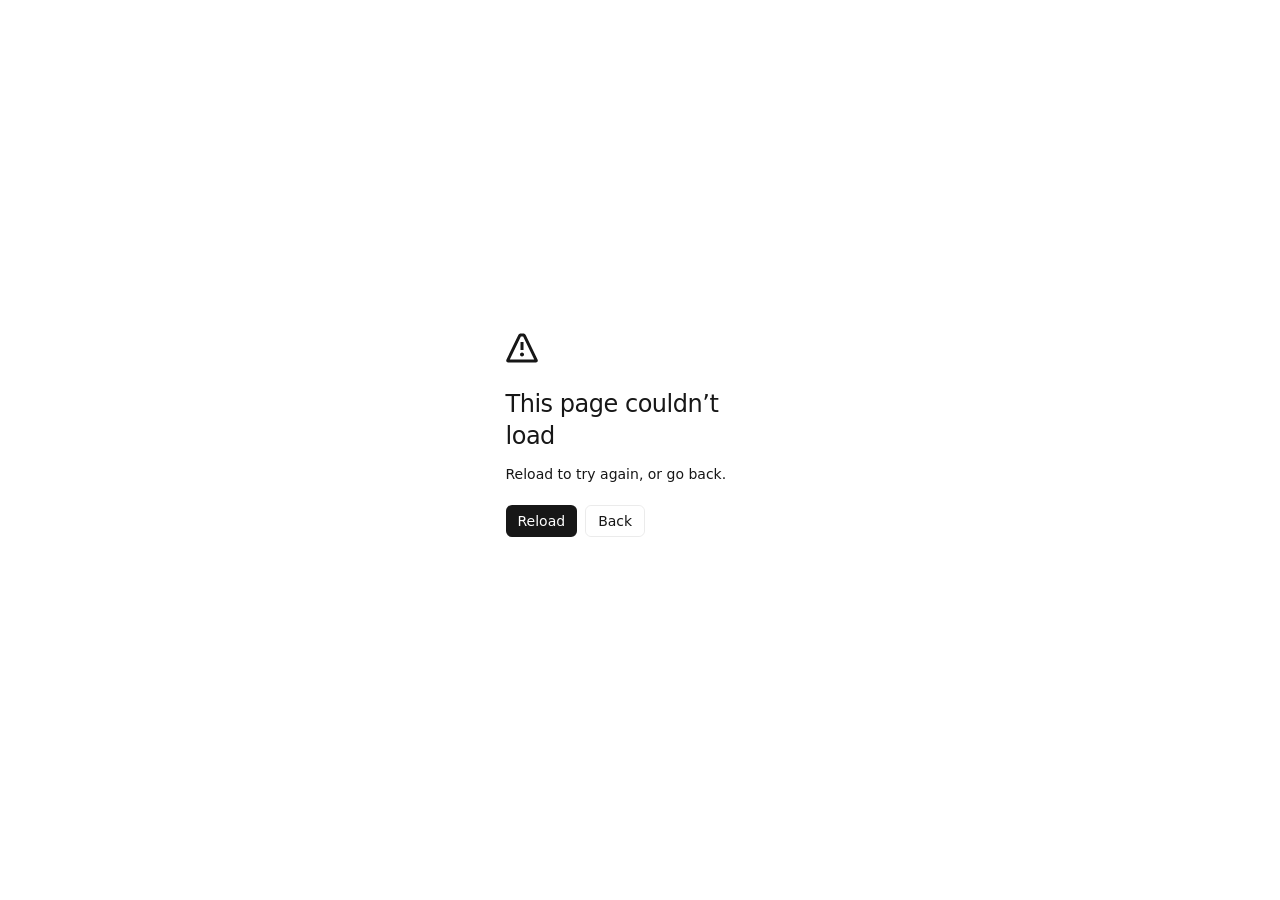
==== commit 3bd4754f: "Fix stuck portfolio preloader" ====
--- a/index.html
+++ b/index.html
@@ -3,4 +3,46 @@
           from { transform: translateX(0); }
           to { transform: translateX(-50%); }
         }
-      </style></section><section aria-hidden="true" class="relative h-[260vh] w-full"><div class="sticky top-0 flex h-svh w-full items-center justify-center overflow-hidden bg-ink"><div class="pointer-events-none absolute inset-0" style="opacity:0;transform:scale(1.15)"><div class="absolute inset-0 [background:radial-gradient(1px_1px_at_20%_30%,var(--gold)_50%,transparent),radial-gradient(1px_1px_at_70%_60%,var(--gold-bright)_50%,transparent),radial-gradient(1px_1px_at_45%_80%,var(--foreground)_50%,transparent),radial-gradient(1px_1px_at_85%_25%,var(--gold)_50%,transparent),radial-gradient(1px_1px_at_10%_70%,var(--foreground)_50%,transparent)] opacity-60"></div></div><div class="pointer-events-none absolute aspect-square w-[70vmin] rounded-full blur-2xl" style="will-change:transform, opacity;opacity:0;transform:scale(0.7)"><div class="h-full w-full rounded-full bg-[radial-gradient(circle,color-mix(in_oklab,var(--gold)_45%,transparent)_0%,transparent_62%)]"></div></div><div class="pointer-events-none absolute aspect-square w-[44vmin] rounded-full" style="will-change:transform, opacity;opacity:0;transform:scale(0.55)"><div class="h-full w-full rounded-full shadow-[0_0_90px_22px_color-mix(in_oklab,var(--gold-bright)_55%,transparent)]"></div></div><div class="pointer-events-none absolute aspect-square w-[44vmin] rounded-full" style="will-change:transform, opacity;opacity:0;transform:scale(0.55)"><div class="absolute inset-0 rounded-full bg-[conic-gradient(from_0deg,transparent_0deg,var(--gold)_60deg,var(--gold-bright)_120deg,#fff_170deg,var(--gold-bright)_220deg,var(--gold)_300deg,transparent_360deg)]"></div><div class="absolute inset-[14%] rounded-full bg-ink"></div><div class="absolute inset-[12%] rounded-full ring-1 ring-gold-bright/50"></div></div><div class="pointer-events-none absolute aspect-square w-[54vmin] rounded-full" style="will-change:transform, opacity;opacity:0;transform:scale(0.55)"><div class="absolute inset-0 rounded-full border border-gold/20"></div><div class="absolute inset-0 rounded-full bg-[conic-gradient(from_90deg,transparent_0deg,color-mix(in_oklab,var(--gold)_60%,transparent)_40deg,transparent_120deg,transparent_360deg)] blur-[2px]"></div></div><div class="relative aspect-square w-[44vmin] bg-black shadow-[inset_0_0_60px_20px_rgba(0,0,0,0.9)]" style="will-change:transform;border-radius:50%;transform:scale(0.16)"><div class="absolute inset-0 rounded-[inherit] shadow-[0_0_36px_8px_color-mix(in_oklab,var(--gold)_25%,transparent)]"></div></div><p class="absolute z-10 font-mono text-[0.65rem] uppercase tracking-[0.5em] text-gold" style="opacity:0;transform:translateY(30px)">Enter the frame</p><div class="pointer-events-none absolute inset-0 z-30 overflow-hidden"><span aria-hidden="true" style="position:absolute;left:54.251076379587175%;top:0;width:2.543699041227228px;height:8.902946644295298px;opacity:0.5457933083784156;border-radius:999px;background:var(--gold-bright);box-shadow:0 0 5px var(--gold-bright);will-change:transform;transform:translateY(-57.31037vh)"></span><span aria-hidden="true" style="position:absolute;left:27.191886060580146%;top:0;width:2.962995886245153px;height:10.370485601858036px;opacity:0.4134385731224029;border-radius:999px;background:var(--gold);box-shadow:0 0 5px var(--gold);will-change:transform;transform:translateY(-42.60429vh)"></span><span aria-hidden="true" style="position:absolute;left:66.40783981850836%;top:0;width:2.9020385147741763px;height:10.157134801709617px;opacity:0.605255738242704;border-radius:999px;background:var(--foreground);box-shadow:0 0 5px var(--foreground);will-change:transform;transform:translateY(-63.9173vh)"></span><span aria-hidden="true" style="position:absolute;left:68.63009256828809%;top:0;width:3.182074275391642px;height:11.137259963870747px;opacity:0.61612545277967;border-radius:999px;background:var(--gold-bright);box-shadow:0 0 5px var(--gold-bright);will-change:transform;transform:translateY(-65.12505vh)"></span><span aria-hidden="true" style="position:absolute;left:67.54476958850864%;top:0;width:2.5992414441570872px;height:9.097345054549805px;opacity:0.6108168077698792;border-radius:999px;background:var(--gold);box-shadow:0 0 5px var(--gold);will-change:transform;transform:translateY(-64.5352vh)"></span><span aria-hidden="true" style="position:absolute;left:59.46155318822548%;top:0;width:2.9809285113733495px;height:10.433249789806723px;opacity:0.5712793362467551;border-radius:999px;background:var(--foreground);box-shadow:0 0 5px var(--foreground);will-change:transform;transform:translateY(-60.14215vh)"></span><span aria-hidden="true" style="position:absolute;left:58.4154530025844%;top:0;width:2.559938184065686px;height:8.959783644229901px;opacity:0.5661625418604672;border-radius:999px;background:var(--gold-bright);box-shadow:0 0 5px var(--gold-bright);will-change:transform;transform:translateY(-59.57362vh)"></span><span aria-hidden="true" style="position:absolute;left:20.43379404550069%;top:0;width:2.745148011318406px;height:9.608018039614421px;opacity:0.380382688266036;border-radius:999px;background:var(--gold);box-shadow:0 0 5px var(--gold);will-change:transform;transform:translateY(-38.93141vh)"></span><span aria-hidden="true" style="position:absolute;left:53.55172629098524%;top:0;width:2.2390851914460654px;height:7.836798170061229px;opacity:0.5423725742493843;border-radius:999px;background:var(--foreground);box-shadow:0 0 5px var(--foreground);will-change:transform;transform:translateY(-56.93029vh)"></span><span aria-hidden="true" style="position:absolute;left:45.93721583602019%;top:0;width:3.3799879180733114px;height:11.82995771325659px;opacity:0.5051276861544466;border-radius:999px;background:var(--gold-bright);box-shadow:0 0 5px var(--gold-bright);will-change:transform;transform:translateY(-52.79197vh)"></span><span aria-hidden="true" style="position:absolute;left:94.27334899950074%;top:0;width:1.6752968326036353px;height:5.863538914112723px;opacity:0.7415544244540797;border-radius:999px;background:var(--gold);box-shadow:0 0 5px var(--gold);will-change:transform;transform:translateY(-79.0616vh)"></span><span aria-hidden="true" style="position:absolute;left:59.2097475098999%;top:0;width:3.1366924717876827px;height:10.97842365125689px;opacity:0.5700476780375539;border-radius:999px;background:var(--foreground);box-shadow:0 0 5px var(--foreground);will-change:transform;transform:translateY(-60.0053vh)"></span><span aria-hidden="true" style="position:absolute;left:37.39885432686424%;top:0;width:2.4762123320033425px;height:8.666743162011699px;opacity:0.4633639613814011;border-radius:999px;background:var(--gold-bright);box-shadow:0 0 5px var(--gold-bright);will-change:transform;transform:translateY(-48.15155vh)"></span><span aria-hidden="true" style="position:absolute;left:8.254757488168252%;top:0;width:2.4940789229594884px;height:8.72927623035821px;opacity:0.32081131380082295;border-radius:999px;background:var(--gold);box-shadow:0 0 5px var(--gold);will-change:transform;transform:translateY(-32.31237vh)"></span><span aria-hidden="true" style="position:absolute;left:48.85761770044337%;top:0;width:3.2748307388319517px;height:11.461907585911831px;opacity:0.5194122604912991;border-radius:999px;background:var(--foreground);box-shadow:0 0 5px var(--foreground);will-change:transform;transform:translateY(-54.37914vh)"></span><span aria-hidden="true" style="position:absolute;left:32.33595718702418%;top:0;width:3.0931387416640064px;height:10.825985595824022px;opacity:0.43859979058870524;border-radius:999px;background:var(--gold-bright);box-shadow:0 0 5px var(--gold-bright);will-change:transform;transform:translateY(-45.39998vh)"></span><span aria-hidden="true" style="position:absolute;left:66.79636610398302%;top:0;width:2.165842202026397px;height:7.5804477070923895px;opacity:0.6071561385520908;border-radius:999px;background:var(--gold);box-shadow:0 0 5px var(--gold);will-change:transform;transform:translateY(-64.12846vh)"></span><span aria-hidden="true" style="position:absolute;left:20.312846009997884%;top:0;width:2.7172203343943693px;height:9.510271170380292px;opacity:0.3797910946141201;border-radius:999px;background:var(--foreground);box-shadow:0 0 5px var(--foreground);will-change:transform;transform:translateY(-38.86568vh)"></span><span aria-hidden="true" style="position:absolute;left:28.65640421268472%;top:0;width:2.9941213217316545px;height:10.47942462606079px;opacity:0.4206019771272622;border-radius:999px;background:var(--gold-bright);box-shadow:0 0 5px var(--gold-bright);will-change:transform;transform:translateY(-43.40022vh)"></span><span aria-hidden="true" style="position:absolute;left:48.34721484412148%;top:0;width:3.055014686106915px;height:10.692551401374203px;opacity:0.516915724781029;border-radius:999px;background:var(--gold);box-shadow:0 0 5px var(--gold);will-change:transform;transform:translateY(-54.10175vh)"></span><span aria-hidden="true" style="position:absolute;left:55.71802907180154%;top:0;width:3.2577339255585684px;height:11.40206873945499px;opacity:0.5529686204598988;border-radius:999px;background:var(--foreground);box-shadow:0 0 5px var(--foreground);will-change:transform;transform:translateY(-58.10762vh)"></span><span aria-hidden="true" style="position:absolute;left:17.054588283470366%;top:0;width:3.035320114096976px;height:10.623620399339416px;opacity:0.3638539644300181;border-radius:999px;background:var(--gold-bright);box-shadow:0 0 5px var(--gold-bright);will-change:transform;transform:translateY(-37.09488vh)"></span><span aria-hidden="true" style="position:absolute;left:10.050051396654453%;top:0;width:2.251930142447236px;height:7.881755498565326px;opacity:0.3295926427010272;border-radius:999px;background:var(--gold);box-shadow:0 0 5px var(--gold);will-change:transform;transform:translateY(-33.28807vh)"></span><span aria-hidden="true" style="position:absolute;left:28.826823339273687%;top:0;width:3.1685332352790283px;height:11.089866323476599px;opacity:0.42143554894209956;border-radius:999px;background:var(--foreground);box-shadow:0 0 5px var(--foreground);will-change:transform;transform:translateY(-43.49284vh)"></span></div></div></section><section id="videos" class="bg-ink py-28"><div class="mx-auto max-w-7xl px-6 md:px-10"><div class="mb-16" style="opacity:0;transform:translateY(28px)"><p class="mb-2 flex items-center gap-2 font-mono text-sm text-gold"><span class="inline-block h-px w-8 bg-gold-dim"></span>02 — Featured Reels</p><h2 class="block max-w-2xl font-serif text-3xl font-extrabold text-balance md:text-5xl" style="background-clip:text;-webkit-background-clip:text;color:transparent;-webkit-text-fill-color:transparent;background-image:linear-gradient(100deg, var(--foreground) 0%, color-mix(in oklab, var(--foreground) 16%, transparent) 0%)">A selection of my editing work</h2><div class="mt-4 max-w-xl text-pretty leading-relaxed text-text-dim" style="will-change:opacity, transform;opacity:0.25;transform:translateY(18px)">Vertical reels, played full-frame. Tap any cover to watch the whole cut.</div></div><div class="grid grid-cols-1 gap-6 sm:grid-cols-2 lg:grid-cols-3"><div class="w-full" style="will-change:filter;filter:blur(4px)"><button aria-label="Play Podify Promo" class="group relative block aspect-[9/16] w-full overflow-hidden rounded-2xl border border-border bg-ink-card" style="opacity:0;transform:translateY(40px)"><img src="https://res.cloudinary.com/josvsdup/video/upload/v1784728255/uc_s2o4sz.jpg" alt="Podify Promo" class="h-full w-full object-cover brightness-[0.7] transition-all duration-700 group-hover:scale-105 group-hover:brightness-95"/><div class="pointer-events-none absolute inset-0 bg-gradient-to-t from-ink via-ink/10 to-transparent"></div><span class="absolute inset-0 flex items-center justify-center"><span class="relative flex h-16 w-16 items-center justify-center md:h-20 md:w-20"><span class="absolute inset-0 rounded-full bg-gold/30 transition-transform duration-700 group-hover:scale-125"></span><span aria-hidden="true" class="absolute inset-0 animate-ping rounded-full bg-gold/25 [animation-duration:2.4s]"></span><span class="relative flex h-14 w-14 items-center justify-center rounded-full bg-gold text-primary-foreground shadow-lg transition-transform duration-300 group-hover:scale-110 md:h-16 md:w-16"><svg xmlns="http://www.w3.org/2000/svg" width="24" height="24" viewBox="0 0 24 24" fill="none" stroke="currentColor" stroke-width="2" stroke-linecap="round" stroke-linejoin="round" class="lucide lucide-play h-6 w-6 translate-x-0.5" aria-hidden="true"><path d="M5 5a2 2 0 0 1 3.008-1.728l11.997 6.998a2 2 0 0 1 .003 3.458l-12 7A2 2 0 0 1 5 19z"></path></svg></span></span></span><span class="absolute left-4 top-4 rounded-full bg-ink/70 px-3 py-1 font-mono text-[0.65rem] tracking-widest text-gold backdrop-blur-sm">Reel 01</span><div class="absolute inset-x-0 bottom-0 p-5 text-left"><h3 class="font-serif text-xl font-extrabold text-balance md:text-2xl">Podify Promo</h3><p class="mt-2 line-clamp-2 text-pretty text-sm leading-relaxed text-text-dim">A promotional edit for a fitness brand: fast cuts, a warm golden grade, and sound design engineered to raise the adrenaline.</p><span class="mt-3 inline-flex items-center gap-1.5 font-mono text-xs text-gold"><svg xmlns="http://www.w3.org/2000/svg" width="24" height="24" viewBox="0 0 24 24" fill="none" stroke="currentColor" stroke-width="2" stroke-linecap="round" stroke-linejoin="round" class="lucide lucide-play h-3.5 w-3.5" aria-hidden="true"><path d="M5 5a2 2 0 0 1 3.008-1.728l11.997 6.998a2 2 0 0 1 .003 3.458l-12 7A2 2 0 0 1 5 19z"></path></svg>Tap to play</span></div></button></div><div class="w-full" style="will-change:filter;filter:blur(4px)"><button aria-label="Play Twin Story" class="group relative block aspect-[9/16] w-full overflow-hidden rounded-2xl border border-border bg-ink-card" style="opacity:0;transform:translateY(40px)"><img src="https://res.cloudinary.com/josvsdup/video/upload/v1784728209/uc_dkpvie.jpg" alt="Twin Story" class="h-full w-full object-cover brightness-[0.7] transition-all duration-700 group-hover:scale-105 group-hover:brightness-95"/><div class="pointer-events-none absolute inset-0 bg-gradient-to-t from-ink via-ink/10 to-transparent"></div><span class="absolute inset-0 flex items-center justify-center"><span class="relative flex h-16 w-16 items-center justify-center md:h-20 md:w-20"><span class="absolute inset-0 rounded-full bg-gold/30 transition-transform duration-700 group-hover:scale-125"></span><span aria-hidden="true" class="absolute inset-0 animate-ping rounded-full bg-gold/25 [animation-duration:2.4s]"></span><span class="relative flex h-14 w-14 items-center justify-center rounded-full bg-gold text-primary-foreground shadow-lg transition-transform duration-300 group-hover:scale-110 md:h-16 md:w-16"><svg xmlns="http://www.w3.org/2000/svg" width="24" height="24" viewBox="0 0 24 24" fill="none" stroke="currentColor" stroke-width="2" stroke-linecap="round" stroke-linejoin="round" class="lucide lucide-play h-6 w-6 translate-x-0.5" aria-hidden="true"><path d="M5 5a2 2 0 0 1 3.008-1.728l11.997 6.998a2 2 0 0 1 .003 3.458l-12 7A2 2 0 0 1 5 19z"></path></svg></span></span></span><span class="absolute left-4 top-4 rounded-full bg-ink/70 px-3 py-1 font-mono text-[0.65rem] tracking-widest text-gold backdrop-blur-sm">Reel 02</span><div class="absolute inset-x-0 bottom-0 p-5 text-left"><h3 class="font-serif text-xl font-extrabold text-balance md:text-2xl">Twin Story</h3><p class="mt-2 line-clamp-2 text-pretty text-sm leading-relaxed text-text-dim">A storytelling episode with a measured pace, intimate close-ups, and a mysterious atmosphere that holds viewers to the very end.</p><span class="mt-3 inline-flex items-center gap-1.5 font-mono text-xs text-gold"><svg xmlns="http://www.w3.org/2000/svg" width="24" height="24" viewBox="0 0 24 24" fill="none" stroke="currentColor" stroke-width="2" stroke-linecap="round" stroke-linejoin="round" class="lucide lucide-play h-3.5 w-3.5" aria-hidden="true"><path d="M5 5a2 2 0 0 1 3.008-1.728l11.997 6.998a2 2 0 0 1 .003 3.458l-12 7A2 2 0 0 1 5 19z"></path></svg>Tap to play</span></div></button></div><div class="w-full" style="will-change:filter;filter:blur(4px)"><button aria-label="Play Maximum Gym" class="group relative block aspect-[9/16] w-full overflow-hidden rounded-2xl border border-border bg-ink-card" style="opacity:0;transform:translateY(40px)"><img src="https://res.cloudinary.com/josvsdup/video/upload/v1784831241/uc_wqzpom.jpg" alt="Maximum Gym" class="h-full w-full object-cover brightness-[0.7] transition-all duration-700 group-hover:scale-105 group-hover:brightness-95"/><div class="pointer-events-none absolute inset-0 bg-gradient-to-t from-ink via-ink/10 to-transparent"></div><span class="absolute inset-0 flex items-center justify-center"><span class="relative flex h-16 w-16 items-center justify-center md:h-20 md:w-20"><span class="absolute inset-0 rounded-full bg-gold/30 transition-transform duration-700 group-hover:scale-125"></span><span aria-hidden="true" class="absolute inset-0 animate-ping rounded-full bg-gold/25 [animation-duration:2.4s]"></span><span class="relative flex h-14 w-14 items-center justify-center rounded-full bg-gold text-primary-foreground shadow-lg transition-transform duration-300 group-hover:scale-110 md:h-16 md:w-16"><svg xmlns="http://www.w3.org/2000/svg" width="24" height="24" viewBox="0 0 24 24" fill="none" stroke="currentColor" stroke-width="2" stroke-linecap="round" stroke-linejoin="round" class="lucide lucide-play h-6 w-6 translate-x-0.5" aria-hidden="true"><path d="M5 5a2 2 0 0 1 3.008-1.728l11.997 6.998a2 2 0 0 1 .003 3.458l-12 7A2 2 0 0 1 5 19z"></path></svg></span></span></span><span class="absolute left-4 top-4 rounded-full bg-ink/70 px-3 py-1 font-mono text-[0.65rem] tracking-widest text-gold backdrop-blur-sm">Reel 03</span><div class="absolute inset-x-0 bottom-0 p-5 text-left"><h3 class="font-serif text-xl font-extrabold text-balance md:text-2xl">Maximum Gym</h3><p class="mt-2 line-clamp-2 text-pretty text-sm leading-relaxed text-text-dim">A storytelling episode with a measured pace, intimate close-ups, and a mysterious atmosphere that holds viewers to the very end.</p><span class="mt-3 inline-flex items-center gap-1.5 font-mono text-xs text-gold"><svg xmlns="http://www.w3.org/2000/svg" width="24" height="24" viewBox="0 0 24 24" fill="none" stroke="currentColor" stroke-width="2" stroke-linecap="round" stroke-linejoin="round" class="lucide lucide-play h-3.5 w-3.5" aria-hidden="true"><path d="M5 5a2 2 0 0 1 3.008-1.728l11.997 6.998a2 2 0 0 1 .003 3.458l-12 7A2 2 0 0 1 5 19z"></path></svg>Tap to play</span></div></button></div><div class="w-full" style="will-change:filter;filter:blur(4px)"><button aria-label="Play Trailer final" class="group relative block aspect-[9/16] w-full overflow-hidden rounded-2xl border border-border bg-ink-card" style="opacity:0;transform:translateY(40px)"><img src="https://res.cloudinary.com/josvsdup/video/upload/v1784831365/uc_yn8rov.jpg" alt="Trailer final" class="h-full w-full object-cover brightness-[0.7] transition-all duration-700 group-hover:scale-105 group-hover:brightness-95"/><div class="pointer-events-none absolute inset-0 bg-gradient-to-t from-ink via-ink/10 to-transparent"></div><span class="absolute inset-0 flex items-center justify-center"><span class="relative flex h-16 w-16 items-center justify-center md:h-20 md:w-20"><span class="absolute inset-0 rounded-full bg-gold/30 transition-transform duration-700 group-hover:scale-125"></span><span aria-hidden="true" class="absolute inset-0 animate-ping rounded-full bg-gold/25 [animation-duration:2.4s]"></span><span class="relative flex h-14 w-14 items-center justify-center rounded-full bg-gold text-primary-foreground shadow-lg transition-transform duration-300 group-hover:scale-110 md:h-16 md:w-16"><svg xmlns="http://www.w3.org/2000/svg" width="24" height="24" viewBox="0 0 24 24" fill="none" stroke="currentColor" stroke-width="2" stroke-linecap="round" stroke-linejoin="round" class="lucide lucide-play h-6 w-6 translate-x-0.5" aria-hidden="true"><path d="M5 5a2 2 0 0 1 3.008-1.728l11.997 6.998a2 2 0 0 1 .003 3.458l-12 7A2 2 0 0 1 5 19z"></path></svg></span></span></span><span class="absolute left-4 top-4 rounded-full bg-ink/70 px-3 py-1 font-mono text-[0.65rem] tracking-widest text-gold backdrop-blur-sm">Reel 04</span><div class="absolute inset-x-0 bottom-0 p-5 text-left"><h3 class="font-serif text-xl font-extrabold text-balance md:text-2xl">Trailer final</h3><p class="mt-2 line-clamp-2 text-pretty text-sm leading-relaxed text-text-dim">A storytelling episode with a measured pace, intimate close-ups, and a mysterious atmosphere that holds viewers to the very end.</p><span class="mt-3 inline-flex items-center gap-1.5 font-mono text-xs text-gold"><svg xmlns="http://www.w3.org/2000/svg" width="24" height="24" viewBox="0 0 24 24" fill="none" stroke="currentColor" stroke-width="2" stroke-linecap="round" stroke-linejoin="round" class="lucide lucide-play h-3.5 w-3.5" aria-hidden="true"><path d="M5 5a2 2 0 0 1 3.008-1.728l11.997 6.998a2 2 0 0 1 .003 3.458l-12 7A2 2 0 0 1 5 19z"></path></svg>Tap to play</span></div></button></div><div class="w-full" style="will-change:filter;filter:blur(4px)"><button aria-label="Play Bar warriors" class="group relative block aspect-[9/16] w-full overflow-hidden rounded-2xl border border-border bg-ink-card" style="opacity:0;transform:translateY(40px)"><img src="https://res.cloudinary.com/josvsdup/video/upload/v1784831462/uc_ph3nh5.jpg" alt="Bar warriors" class="h-full w-full object-cover brightness-[0.7] transition-all duration-700 group-hover:scale-105 group-hover:brightness-95"/><div class="pointer-events-none absolute inset-0 bg-gradient-to-t from-ink via-ink/10 to-transparent"></div><span class="absolute inset-0 flex items-center justify-center"><span class="relative flex h-16 w-16 items-center justify-center md:h-20 md:w-20"><span class="absolute inset-0 rounded-full bg-gold/30 transition-transform duration-700 group-hover:scale-125"></span><span aria-hidden="true" class="absolute inset-0 animate-ping rounded-full bg-gold/25 [animation-duration:2.4s]"></span><span class="relative flex h-14 w-14 items-center justify-center rounded-full bg-gold text-primary-foreground shadow-lg transition-transform duration-300 group-hover:scale-110 md:h-16 md:w-16"><svg xmlns="http://www.w3.org/2000/svg" width="24" height="24" viewBox="0 0 24 24" fill="none" stroke="currentColor" stroke-width="2" stroke-linecap="round" stroke-linejoin="round" class="lucide lucide-play h-6 w-6 translate-x-0.5" aria-hidden="true"><path d="M5 5a2 2 0 0 1 3.008-1.728l11.997 6.998a2 2 0 0 1 .003 3.458l-12 7A2 2 0 0 1 5 19z"></path></svg></span></span></span><span class="absolute left-4 top-4 rounded-full bg-ink/70 px-3 py-1 font-mono text-[0.65rem] tracking-widest text-gold backdrop-blur-sm">Reel 05</span><div class="absolute inset-x-0 bottom-0 p-5 text-left"><h3 class="font-serif text-xl font-extrabold text-balance md:text-2xl">Bar warriors</h3><p class="mt-2 line-clamp-2 text-pretty text-sm leading-relaxed text-text-dim">A storytelling episode with a measured pace, intimate close-ups, and a mysterious atmosphere that holds viewers to the very end.</p><span class="mt-3 inline-flex items-center gap-1.5 font-mono text-xs text-gold"><svg xmlns="http://www.w3.org/2000/svg" width="24" height="24" viewBox="0 0 24 24" fill="none" stroke="currentColor" stroke-width="2" stroke-linecap="round" stroke-linejoin="round" class="lucide lucide-play h-3.5 w-3.5" aria-hidden="true"><path d="M5 5a2 2 0 0 1 3.008-1.728l11.997 6.998a2 2 0 0 1 .003 3.458l-12 7A2 2 0 0 1 5 19z"></path></svg>Tap to play</span></div></button></div><div class="w-full" style="will-change:filter;filter:blur(4px)"><button aria-label="Play Signature Cut" class="group relative block aspect-[9/16] w-full overflow-hidden rounded-2xl border border-border bg-ink-card" style="opacity:0;transform:translateY(40px)"><img src="https://res.cloudinary.com/josvsdup/video/upload/v1784821666/uc_khbjvo.jpg" alt="Signature Cut" class="h-full w-full object-cover brightness-[0.7] transition-all duration-700 group-hover:scale-105 group-hover:brightness-95"/><div class="pointer-events-none absolute inset-0 bg-gradient-to-t from-ink via-ink/10 to-transparent"></div><span class="absolute inset-0 flex items-center justify-center"><span class="relative flex h-16 w-16 items-center justify-center md:h-20 md:w-20"><span class="absolute inset-0 rounded-full bg-gold/30 transition-transform duration-700 group-hover:scale-125"></span><span aria-hidden="true" class="absolute inset-0 animate-ping rounded-full bg-gold/25 [animation-duration:2.4s]"></span><span class="relative flex h-14 w-14 items-center justify-center rounded-full bg-gold text-primary-foreground shadow-lg transition-transform duration-300 group-hover:scale-110 md:h-16 md:w-16"><svg xmlns="http://www.w3.org/2000/svg" width="24" height="24" viewBox="0 0 24 24" fill="none" stroke="currentColor" stroke-width="2" stroke-linecap="round" stroke-linejoin="round" class="lucide lucide-play h-6 w-6 translate-x-0.5" aria-hidden="true"><path d="M5 5a2 2 0 0 1 3.008-1.728l11.997 6.998a2 2 0 0 1 .003 3.458l-12 7A2 2 0 0 1 5 19z"></path></svg></span></span></span><span class="absolute left-4 top-4 rounded-full bg-ink/70 px-3 py-1 font-mono text-[0.65rem] tracking-widest text-gold backdrop-blur-sm">Reel 06</span><div class="absolute inset-x-0 bottom-0 p-5 text-left"><h3 class="font-serif text-xl font-extrabold text-balance md:text-2xl">Signature Cut</h3><p class="mt-2 line-clamp-2 text-pretty text-sm leading-relaxed text-text-dim">A vertical showcase reel — rhythmic editing, punchy transitions, and a cinematic color pass that ties the whole story together.</p><span class="mt-3 inline-flex items-center gap-1.5 font-mono text-xs text-gold"><svg xmlns="http://www.w3.org/2000/svg" width="24" height="24" viewBox="0 0 24 24" fill="none" stroke="currentColor" stroke-width="2" stroke-linecap="round" stroke-linejoin="round" class="lucide lucide-play h-3.5 w-3.5" aria-hidden="true"><path d="M5 5a2 2 0 0 1 3.008-1.728l11.997 6.998a2 2 0 0 1 .003 3.458l-12 7A2 2 0 0 1 5 19z"></path></svg>Tap to play</span></div></button></div><div class="w-full" style="will-change:filter;filter:blur(4px)"><button aria-label="Play Mona" class="group relative block aspect-[9/16] w-full overflow-hidden rounded-2xl border border-border bg-ink-card" style="opacity:0;transform:translateY(40px)"><img src="https://res.cloudinary.com/josvsdup/video/upload/v1784823756/uc_yrxobs.jpg" alt="Mona" class="h-full w-full object-cover brightness-[0.7] transition-all duration-700 group-hover:scale-105 group-hover:brightness-95"/><div class="pointer-events-none absolute inset-0 bg-gradient-to-t from-ink via-ink/10 to-transparent"></div><span class="absolute inset-0 flex items-center justify-center"><span class="relative flex h-16 w-16 items-center justify-center md:h-20 md:w-20"><span class="absolute inset-0 rounded-full bg-gold/30 transition-transform duration-700 group-hover:scale-125"></span><span aria-hidden="true" class="absolute inset-0 animate-ping rounded-full bg-gold/25 [animation-duration:2.4s]"></span><span class="relative flex h-14 w-14 items-center justify-center rounded-full bg-gold text-primary-foreground shadow-lg transition-transform duration-300 group-hover:scale-110 md:h-16 md:w-16"><svg xmlns="http://www.w3.org/2000/svg" width="24" height="24" viewBox="0 0 24 24" fill="none" stroke="currentColor" stroke-width="2" stroke-linecap="round" stroke-linejoin="round" class="lucide lucide-play h-6 w-6 translate-x-0.5" aria-hidden="true"><path d="M5 5a2 2 0 0 1 3.008-1.728l11.997 6.998a2 2 0 0 1 .003 3.458l-12 7A2 2 0 0 1 5 19z"></path></svg></span></span></span><span class="absolute left-4 top-4 rounded-full bg-ink/70 px-3 py-1 font-mono text-[0.65rem] tracking-widest text-gold backdrop-blur-sm">Reel 07</span><div class="absolute inset-x-0 bottom-0 p-5 text-left"><h3 class="font-serif text-xl font-extrabold text-balance md:text-2xl">Mona</h3><p class="mt-2 line-clamp-2 text-pretty text-sm leading-relaxed text-text-dim">A cinematic portrait of Mona, featuring intimate close-ups, elegant pacing, and a warm color grade that highlights her presence and story.</p><span class="mt-3 inline-flex items-center gap-1.5 font-mono text-xs text-gold"><svg xmlns="http://www.w3.org/2000/svg" width="24" height="24" viewBox="0 0 24 24" fill="none" stroke="currentColor" stroke-width="2" stroke-linecap="round" stroke-linejoin="round" class="lucide lucide-play h-3.5 w-3.5" aria-hidden="true"><path d="M5 5a2 2 0 0 1 3.008-1.728l11.997 6.998a2 2 0 0 1 .003 3.458l-12 7A2 2 0 0 1 5 19z"></path></svg>Tap to play</span></div></button></div><div class="w-full" style="will-change:filter;filter:blur(4px)"><button aria-label="Play Red Carpet" class="group relative block aspect-[9/16] w-full overflow-hidden rounded-2xl border border-border bg-ink-card" style="opacity:0;transform:translateY(40px)"><img src="https://res.cloudinary.com/josvsdup/video/upload/v1784823725/uc_luqgjf.jpg" alt="Red Carpet" class="h-full w-full object-cover brightness-[0.7] transition-all duration-700 group-hover:scale-105 group-hover:brightness-95"/><div class="pointer-events-none absolute inset-0 bg-gradient-to-t from-ink via-ink/10 to-transparent"></div><span class="absolute inset-0 flex items-center justify-center"><span class="relative flex h-16 w-16 items-center justify-center md:h-20 md:w-20"><span class="absolute inset-0 rounded-full bg-gold/30 transition-transform duration-700 group-hover:scale-125"></span><span aria-hidden="true" class="absolute inset-0 animate-ping rounded-full bg-gold/25 [animation-duration:2.4s]"></span><span class="relative flex h-14 w-14 items-center justify-center rounded-full bg-gold text-primary-foreground shadow-lg transition-transform duration-300 group-hover:scale-110 md:h-16 md:w-16"><svg xmlns="http://www.w3.org/2000/svg" width="24" height="24" viewBox="0 0 24 24" fill="none" stroke="currentColor" stroke-width="2" stroke-linecap="round" stroke-linejoin="round" class="lucide lucide-play h-6 w-6 translate-x-0.5" aria-hidden="true"><path d="M5 5a2 2 0 0 1 3.008-1.728l11.997 6.998a2 2 0 0 1 .003 3.458l-12 7A2 2 0 0 1 5 19z"></path></svg></span></span></span><span class="absolute left-4 top-4 rounded-full bg-ink/70 px-3 py-1 font-mono text-[0.65rem] tracking-widest text-gold backdrop-blur-sm">Reel 08</span><div class="absolute inset-x-0 bottom-0 p-5 text-left"><h3 class="font-serif text-xl font-extrabold text-balance md:text-2xl">Red Carpet</h3><p class="mt-2 line-clamp-2 text-pretty text-sm leading-relaxed text-text-dim">A cinematic edit for a celebrity interview — a warm grade, intimate close-ups, and a measured pace that keeps viewers engaged until the very end.</p><span class="mt-3 inline-flex items-center gap-1.5 font-mono text-xs text-gold"><svg xmlns="http://www.w3.org/2000/svg" width="24" height="24" viewBox="0 0 24 24" fill="none" stroke="currentColor" stroke-width="2" stroke-linecap="round" stroke-linejoin="round" class="lucide lucide-play h-3.5 w-3.5" aria-hidden="true"><path d="M5 5a2 2 0 0 1 3.008-1.728l11.997 6.998a2 2 0 0 1 .003 3.458l-12 7A2 2 0 0 1 5 19z"></path></svg>Tap to play</span></div></button></div><div class="w-full" style="will-change:filter;filter:blur(4px)"><button aria-label="Play Awel marra" class="group relative block aspect-[9/16] w-full overflow-hidden rounded-2xl border border-border bg-ink-card" style="opacity:0;transform:translateY(40px)"><img src="https://res.cloudinary.com/josvsdup/video/upload/v1784824253/uc_myxo3m.jpg" alt="Awel marra" class="h-full w-full object-cover brightness-[0.7] transition-all duration-700 group-hover:scale-105 group-hover:brightness-95"/><div class="pointer-events-none absolute inset-0 bg-gradient-to-t from-ink via-ink/10 to-transparent"></div><span class="absolute inset-0 flex items-center justify-center"><span class="relative flex h-16 w-16 items-center justify-center md:h-20 md:w-20"><span class="absolute inset-0 rounded-full bg-gold/30 transition-transform duration-700 group-hover:scale-125"></span><span aria-hidden="true" class="absolute inset-0 animate-ping rounded-full bg-gold/25 [animation-duration:2.4s]"></span><span class="relative flex h-14 w-14 items-center justify-center rounded-full bg-gold text-primary-foreground shadow-lg transition-transform duration-300 group-hover:scale-110 md:h-16 md:w-16"><svg xmlns="http://www.w3.org/2000/svg" width="24" height="24" viewBox="0 0 24 24" fill="none" stroke="currentColor" stroke-width="2" stroke-linecap="round" stroke-linejoin="round" class="lucide lucide-play h-6 w-6 translate-x-0.5" aria-hidden="true"><path d="M5 5a2 2 0 0 1 3.008-1.728l11.997 6.998a2 2 0 0 1 .003 3.458l-12 7A2 2 0 0 1 5 19z"></path></svg></span></span></span><span class="absolute left-4 top-4 rounded-full bg-ink/70 px-3 py-1 font-mono text-[0.65rem] tracking-widest text-gold backdrop-blur-sm">Reel 09</span><div class="absolute inset-x-0 bottom-0 p-5 text-left"><h3 class="font-serif text-xl font-extrabold text-balance md:text-2xl">Awel marra</h3><p class="mt-2 line-clamp-2 text-pretty text-sm leading-relaxed text-text-dim">A heartfelt first-time story shaped with natural moments, smooth pacing, and a cinematic finish that brings every emotion to life.</p><span class="mt-3 inline-flex items-center gap-1.5 font-mono text-xs text-gold"><svg xmlns="http://www.w3.org/2000/svg" width="24" height="24" viewBox="0 0 24 24" fill="none" stroke="currentColor" stroke-width="2" stroke-linecap="round" stroke-linejoin="round" class="lucide lucide-play h-3.5 w-3.5" aria-hidden="true"><path d="M5 5a2 2 0 0 1 3.008-1.728l11.997 6.998a2 2 0 0 1 .003 3.458l-12 7A2 2 0 0 1 5 19z"></path></svg>Tap to play</span></div></button></div></div></div></section><section id="gallery" class="bg-ink py-28"><div class="mx-auto max-w-7xl px-6 md:px-10"><div class="mb-16 text-center" style="opacity:0;transform:translateY(28px)"><p class="mb-2 flex items-center justify-center gap-2 font-mono text-sm text-gold"><span class="inline-block h-px w-8 bg-gold-dim"></span>Selected Projects<span class="inline-block h-px w-8 bg-gold-dim"></span></p><h2 class="block font-serif text-3xl font-extrabold text-balance md:text-5xl" style="background-clip:text;-webkit-background-clip:text;color:transparent;-webkit-text-fill-color:transparent;background-image:linear-gradient(100deg, var(--foreground) 0%, color-mix(in oklab, var(--foreground) 16%, transparent) 0%)">Real projects, real clients</h2><div class="mx-auto mt-4 max-w-xl text-pretty leading-relaxed text-text-dim" style="will-change:opacity, transform;opacity:0.25;transform:translateY(18px)">Work across fitness brands, YouTube channels, and university activities — hover a cell, and click any marked project to watch the content.</div></div><div class="flex flex-col items-center"><div class="flex flex-wrap justify-center gap-2 sm:gap-3 md:gap-4 "><a href="https://drive.google.com/drive/folders/1zVIhr3bXjoOQFylHzDk43da3K1zc__aJ?usp=sharing" target="_blank" rel="noopener noreferrer" id="gallery-target-gym" class="group relative block aspect-[0.866] w-32 sm:w-44 md:w-56 lg:w-64 cursor-pointer gallery-target" style="opacity:0;transform:translateY(40px) scale(0.6)"><div class="hex h-full w-full overflow-hidden bg-ink-card"><img src="./images/proj-barwarrior.png" alt="Bar Warrior — Gym &amp; Fitness" loading="lazy" class="h-full w-full object-cover brightness-[0.8] grayscale-[25%] transition-all duration-700 group-hover:scale-110 group-hover:brightness-100 group-hover:grayscale-0"/><div class="pointer-events-none absolute inset-0 bg-gradient-to-t from-ink/80 via-transparent to-transparent"></div></div><span class="pointer-events-none absolute left-1/2 top-[30%] flex h-7 w-7 -translate-x-1/2 items-center justify-center rounded-full bg-gold text-primary-foreground shadow-lg transition-all duration-300 group-hover:scale-110 sm:h-9 sm:w-9 md:h-11 md:w-11"><svg xmlns="http://www.w3.org/2000/svg" width="24" height="24" viewBox="0 0 24 24" fill="none" stroke="currentColor" stroke-width="2" stroke-linecap="round" stroke-linejoin="round" class="lucide lucide-arrow-up-right h-3 w-3 sm:h-4 sm:w-4 md:h-5 md:w-5" aria-hidden="true"><path d="M7 7h10v10"></path><path d="M7 17 17 7"></path></svg></span><span class="pointer-events-none absolute inset-x-0 bottom-[28%] px-2 text-center font-mono text-[0.45rem] uppercase tracking-widest text-gold opacity-0 transition-opacity duration-300 group-hover:opacity-100 sm:text-[0.55rem] md:text-[0.62rem]">Gym &amp; Fitness</span><span class="pointer-events-none absolute inset-x-0 bottom-[15%] px-2 text-center font-serif text-[0.65rem] font-bold text-balance text-foreground opacity-0 transition-opacity duration-300 group-hover:opacity-100 sm:text-xs md:text-sm">Bar Warrior</span></a><a href="https://drive.google.com/drive/folders/1nKWarsFu68-MrQHJGTU4YQKxlaqWNi0G?usp=drive_link" target="_blank" rel="noopener noreferrer" id="gallery-maximum-gym" class="group relative block aspect-[0.866] w-32 sm:w-44 md:w-56 lg:w-64 cursor-pointer gallery-target" style="opacity:0;transform:translateY(40px) scale(0.6)"><div class="hex h-full w-full overflow-hidden bg-ink-card"><img src="./images/proj-maximum.png" alt="Maximum Gym — Gym &amp; Fitness" loading="lazy" class="h-full w-full object-cover brightness-[0.8] grayscale-[25%] transition-all duration-700 group-hover:scale-110 group-hover:brightness-100 group-hover:grayscale-0"/><div class="pointer-events-none absolute inset-0 bg-gradient-to-t from-ink/80 via-transparent to-transparent"></div></div><span class="pointer-events-none absolute left-1/2 top-[30%] flex h-7 w-7 -translate-x-1/2 items-center justify-center rounded-full bg-gold text-primary-foreground shadow-lg transition-all duration-300 group-hover:scale-110 sm:h-9 sm:w-9 md:h-11 md:w-11"><svg xmlns="http://www.w3.org/2000/svg" width="24" height="24" viewBox="0 0 24 24" fill="none" stroke="currentColor" stroke-width="2" stroke-linecap="round" stroke-linejoin="round" class="lucide lucide-arrow-up-right h-3 w-3 sm:h-4 sm:w-4 md:h-5 md:w-5" aria-hidden="true"><path d="M7 7h10v10"></path><path d="M7 17 17 7"></path></svg></span><span class="pointer-events-none absolute inset-x-0 bottom-[28%] px-2 text-center font-mono text-[0.45rem] uppercase tracking-widest text-gold opacity-0 transition-opacity duration-300 group-hover:opacity-100 sm:text-[0.55rem] md:text-[0.62rem]">Gym &amp; Fitness</span><span class="pointer-events-none absolute inset-x-0 bottom-[15%] px-2 text-center font-serif text-[0.65rem] font-bold text-balance text-foreground opacity-0 transition-opacity duration-300 group-hover:opacity-100 sm:text-xs md:text-sm">Maximum Gym</span></a><a href="https://drive.google.com/drive/folders/19maQy63oyLbsgIq3wcSMibzEv-ARN9iQ?usp=sharing" target="_blank" rel="noopener noreferrer" id="gallery-heroes-academy" class="group relative block aspect-[0.866] w-32 sm:w-44 md:w-56 lg:w-64 cursor-pointer gallery-target" style="opacity:0;transform:translateY(40px) scale(0.6)"><div class="hex h-full w-full overflow-hidden bg-ink-card"><img src="./images/proj-heroes.png" alt="Heroes Academy — Gym &amp; Fitness" loading="lazy" class="h-full w-full object-cover brightness-[0.8] grayscale-[25%] transition-all duration-700 group-hover:scale-110 group-hover:brightness-100 group-hover:grayscale-0"/><div class="pointer-events-none absolute inset-0 bg-gradient-to-t from-ink/80 via-transparent to-transparent"></div></div><span class="pointer-events-none absolute left-1/2 top-[30%] flex h-7 w-7 -translate-x-1/2 items-center justify-center rounded-full bg-gold text-primary-foreground shadow-lg transition-all duration-300 group-hover:scale-110 sm:h-9 sm:w-9 md:h-11 md:w-11"><svg xmlns="http://www.w3.org/2000/svg" width="24" height="24" viewBox="0 0 24 24" fill="none" stroke="currentColor" stroke-width="2" stroke-linecap="round" stroke-linejoin="round" class="lucide lucide-arrow-up-right h-3 w-3 sm:h-4 sm:w-4 md:h-5 md:w-5" aria-hidden="true"><path d="M7 7h10v10"></path><path d="M7 17 17 7"></path></svg></span><span class="pointer-events-none absolute inset-x-0 bottom-[28%] px-2 text-center font-mono text-[0.45rem] uppercase tracking-widest text-gold opacity-0 transition-opacity duration-300 group-hover:opacity-100 sm:text-[0.55rem] md:text-[0.62rem]">Gym &amp; Fitness</span><span class="pointer-events-none absolute inset-x-0 bottom-[15%] px-2 text-center font-serif text-[0.65rem] font-bold text-balance text-foreground opacity-0 transition-opacity duration-300 group-hover:opacity-100 sm:text-xs md:text-sm">Heroes Academy</span></a></div><div class="flex flex-wrap justify-center gap-2 sm:gap-3 md:gap-4 -mt-8 sm:-mt-12 md:-mt-16 lg:-mt-18"><a href="https://drive.google.com/drive/folders/1oD-6G9IWsuo6ixdunqMZwAcholm5v7XB?usp=drive_link" target="_blank" rel="noopener noreferrer" id="gallery-target-youtube" class="group relative block aspect-[0.866] w-32 sm:w-44 md:w-56 lg:w-64 cursor-pointer gallery-target" style="opacity:0;transform:translateY(40px) scale(0.6)"><div class="hex h-full w-full overflow-hidden bg-ink-card"><img src="./images/red-carpet.jpeg" alt="The Red Carpet — YouTube Content" loading="lazy" class="h-full w-full object-cover brightness-[0.8] grayscale-[25%] transition-all duration-700 group-hover:scale-110 group-hover:brightness-100 group-hover:grayscale-0"/><div class="pointer-events-none absolute inset-0 bg-gradient-to-t from-ink/80 via-transparent to-transparent"></div></div><span class="pointer-events-none absolute left-1/2 top-[30%] flex h-7 w-7 -translate-x-1/2 items-center justify-center rounded-full bg-gold text-primary-foreground shadow-lg transition-all duration-300 group-hover:scale-110 sm:h-9 sm:w-9 md:h-11 md:w-11"><svg xmlns="http://www.w3.org/2000/svg" width="24" height="24" viewBox="0 0 24 24" fill="none" stroke="currentColor" stroke-width="2" stroke-linecap="round" stroke-linejoin="round" class="lucide lucide-arrow-up-right h-3 w-3 sm:h-4 sm:w-4 md:h-5 md:w-5" aria-hidden="true"><path d="M7 7h10v10"></path><path d="M7 17 17 7"></path></svg></span><span class="pointer-events-none absolute inset-x-0 bottom-[28%] px-2 text-center font-mono text-[0.45rem] uppercase tracking-widest text-gold opacity-0 transition-opacity duration-300 group-hover:opacity-100 sm:text-[0.55rem] md:text-[0.62rem]">YouTube Content</span><span class="pointer-events-none absolute inset-x-0 bottom-[15%] px-2 text-center font-serif text-[0.65rem] font-bold text-balance text-foreground opacity-0 transition-opacity duration-300 group-hover:opacity-100 sm:text-xs md:text-sm">The Red Carpet</span></a><a href="https://drive.google.com/drive/folders/1uLWr5wyrRHkVLSz8BUtaHaHxNVO4zIsA?usp=drive_link" target="_blank" rel="noopener noreferrer" class="group relative block aspect-[0.866] w-32 sm:w-44 md:w-56 lg:w-64 cursor-pointer " style="opacity:0;transform:translateY(40px) scale(0.6)"><div class="hex h-full w-full overflow-hidden bg-ink-card"><img src="./images/proj-horror.png" alt="Dangerous Tales — YouTube Content" loading="lazy" class="h-full w-full object-cover brightness-[0.8] grayscale-[25%] transition-all duration-700 group-hover:scale-110 group-hover:brightness-100 group-hover:grayscale-0"/><div class="pointer-events-none absolute inset-0 bg-gradient-to-t from-ink/80 via-transparent to-transparent"></div></div><span class="pointer-events-none absolute left-1/2 top-[30%] flex h-7 w-7 -translate-x-1/2 items-center justify-center rounded-full bg-gold text-primary-foreground shadow-lg transition-all duration-300 group-hover:scale-110 sm:h-9 sm:w-9 md:h-11 md:w-11"><svg xmlns="http://www.w3.org/2000/svg" width="24" height="24" viewBox="0 0 24 24" fill="none" stroke="currentColor" stroke-width="2" stroke-linecap="round" stroke-linejoin="round" class="lucide lucide-arrow-up-right h-3 w-3 sm:h-4 sm:w-4 md:h-5 md:w-5" aria-hidden="true"><path d="M7 7h10v10"></path><path d="M7 17 17 7"></path></svg></span><span class="pointer-events-none absolute inset-x-0 bottom-[28%] px-2 text-center font-mono text-[0.45rem] uppercase tracking-widest text-gold opacity-0 transition-opacity duration-300 group-hover:opacity-100 sm:text-[0.55rem] md:text-[0.62rem]">YouTube Content</span><span class="pointer-events-none absolute inset-x-0 bottom-[15%] px-2 text-center font-serif text-[0.65rem] font-bold text-balance text-foreground opacity-0 transition-opacity duration-300 group-hover:opacity-100 sm:text-xs md:text-sm">Dangerous Tales</span></a><a href="https://drive.google.com/drive/folders/1pR0nb9E52pK5DgYRKnEBXq8rlPtfXAb8?usp=drive_link" target="_blank" rel="noopener noreferrer" class="group relative block aspect-[0.866] w-32 sm:w-44 md:w-56 lg:w-64 cursor-pointer " style="opacity:0;transform:translateY(40px) scale(0.6)"><div class="hex h-full w-full overflow-hidden bg-ink-card"><img src="./images/proj-sawalef.png" alt="Tales Around the World — YouTube Content" loading="lazy" class="h-full w-full object-cover brightness-[0.8] grayscale-[25%] transition-all duration-700 group-hover:scale-110 group-hover:brightness-100 group-hover:grayscale-0"/><div class="pointer-events-none absolute inset-0 bg-gradient-to-t from-ink/80 via-transparent to-transparent"></div></div><span class="pointer-events-none absolute left-1/2 top-[30%] flex h-7 w-7 -translate-x-1/2 items-center justify-center rounded-full bg-gold text-primary-foreground shadow-lg transition-all duration-300 group-hover:scale-110 sm:h-9 sm:w-9 md:h-11 md:w-11"><svg xmlns="http://www.w3.org/2000/svg" width="24" height="24" viewBox="0 0 24 24" fill="none" stroke="currentColor" stroke-width="2" stroke-linecap="round" stroke-linejoin="round" class="lucide lucide-arrow-up-right h-3 w-3 sm:h-4 sm:w-4 md:h-5 md:w-5" aria-hidden="true"><path d="M7 7h10v10"></path><path d="M7 17 17 7"></path></svg></span><span class="pointer-events-none absolute inset-x-0 bottom-[28%] px-2 text-center font-mono text-[0.45rem] uppercase tracking-widest text-gold opacity-0 transition-opacity duration-300 group-hover:opacity-100 sm:text-[0.55rem] md:text-[0.62rem]">YouTube Content</span><span class="pointer-events-none absolute inset-x-0 bottom-[15%] px-2 text-center font-serif text-[0.65rem] font-bold text-balance text-foreground opacity-0 transition-opacity duration-300 group-hover:opacity-100 sm:text-xs md:text-sm">Tales Around the World</span></a><a href="https://drive.google.com/file/d/16EtyOeTMpnoOaIQMu95CsTS6q6GSg2pl/view?usp=sharing" target="_blank" rel="noopener noreferrer" class="group relative block aspect-[0.866] w-32 sm:w-44 md:w-56 lg:w-64 cursor-pointer " style="opacity:0;transform:translateY(40px) scale(0.6)"><div class="hex h-full w-full overflow-hidden bg-ink-card"><img src="./images/first-time.jpeg" alt="First Time — Podcast — YouTube Content" loading="lazy" class="h-full w-full object-cover brightness-[0.8] grayscale-[25%] transition-all duration-700 group-hover:scale-110 group-hover:brightness-100 group-hover:grayscale-0"/><div class="pointer-events-none absolute inset-0 bg-gradient-to-t from-ink/80 via-transparent to-transparent"></div></div><span class="pointer-events-none absolute left-1/2 top-[30%] flex h-7 w-7 -translate-x-1/2 items-center justify-center rounded-full bg-gold text-primary-foreground shadow-lg transition-all duration-300 group-hover:scale-110 sm:h-9 sm:w-9 md:h-11 md:w-11"><svg xmlns="http://www.w3.org/2000/svg" width="24" height="24" viewBox="0 0 24 24" fill="none" stroke="currentColor" stroke-width="2" stroke-linecap="round" stroke-linejoin="round" class="lucide lucide-arrow-up-right h-3 w-3 sm:h-4 sm:w-4 md:h-5 md:w-5" aria-hidden="true"><path d="M7 7h10v10"></path><path d="M7 17 17 7"></path></svg></span><span class="pointer-events-none absolute inset-x-0 bottom-[28%] px-2 text-center font-mono text-[0.45rem] uppercase tracking-widest text-gold opacity-0 transition-opacity duration-300 group-hover:opacity-100 sm:text-[0.55rem] md:text-[0.62rem]">YouTube Content</span><span class="pointer-events-none absolute inset-x-0 bottom-[15%] px-2 text-center font-serif text-[0.65rem] font-bold text-balance text-foreground opacity-0 transition-opacity duration-300 group-hover:opacity-100 sm:text-xs md:text-sm">First Time — Podcast</span></a></div><div class="flex flex-wrap justify-center gap-2 sm:gap-3 md:gap-4 -mt-8 sm:-mt-12 md:-mt-16 lg:-mt-18"><div class="group relative block aspect-[0.866] w-32 sm:w-44 md:w-56 lg:w-64  " style="opacity:0;transform:translateY(40px) scale(0.6)"><div class="hex h-full w-full overflow-hidden bg-ink-card"><img src="./images/proj-screens.png" alt="Screenshots — YouTube Content" loading="lazy" class="h-full w-full object-cover brightness-[0.8] grayscale-[25%] transition-all duration-700 group-hover:scale-110 group-hover:brightness-100 group-hover:grayscale-0"/><div class="pointer-events-none absolute inset-0 bg-gradient-to-t from-ink/80 via-transparent to-transparent"></div></div><span class="pointer-events-none absolute inset-x-0 bottom-[28%] px-2 text-center font-mono text-[0.45rem] uppercase tracking-widest text-gold opacity-0 transition-opacity duration-300 group-hover:opacity-100 sm:text-[0.55rem] md:text-[0.62rem]">YouTube Content</span><span class="pointer-events-none absolute inset-x-0 bottom-[15%] px-2 text-center font-serif text-[0.65rem] font-bold text-balance text-foreground opacity-0 transition-opacity duration-300 group-hover:opacity-100 sm:text-xs md:text-sm">Screenshots</span></div><div class="group relative block aspect-[0.866] w-32 sm:w-44 md:w-56 lg:w-64  " style="opacity:0;transform:translateY(40px) scale(0.6)"><div class="hex h-full w-full overflow-hidden bg-ink-card"><img src="./images/ser-gamalk.png" alt="Secret of Your Beauty — Lifestyle Content" loading="lazy" class="h-full w-full object-cover brightness-[0.8] grayscale-[25%] transition-all duration-700 group-hover:scale-110 group-hover:brightness-100 group-hover:grayscale-0"/><div class="pointer-events-none absolute inset-0 bg-gradient-to-t from-ink/80 via-transparent to-transparent"></div></div><span class="pointer-events-none absolute inset-x-0 bottom-[28%] px-2 text-center font-mono text-[0.45rem] uppercase tracking-widest text-gold opacity-0 transition-opacity duration-300 group-hover:opacity-100 sm:text-[0.55rem] md:text-[0.62rem]">Lifestyle Content</span><span class="pointer-events-none absolute inset-x-0 bottom-[15%] px-2 text-center font-serif text-[0.65rem] font-bold text-balance text-foreground opacity-0 transition-opacity duration-300 group-hover:opacity-100 sm:text-xs md:text-sm">Secret of Your Beauty</span></div><a href="https://drive.google.com/drive/folders/14wMyrewXju5CXHcC4Y5MR13nnBruSi5K?usp=drive_link" target="_blank" rel="noopener noreferrer" id="gallery-target-medical" class="group relative block aspect-[0.866] w-32 sm:w-44 md:w-56 lg:w-64 cursor-pointer gallery-target" style="opacity:0;transform:translateY(40px) scale(0.6)"><div class="hex h-full w-full overflow-hidden bg-ink-card"><img src="./images/showcase-medical.png" alt="Port Said University — Medical Activities" loading="lazy" class="h-full w-full object-cover brightness-[0.8] grayscale-[25%] transition-all duration-700 group-hover:scale-110 group-hover:brightness-100 group-hover:grayscale-0"/><div class="pointer-events-none absolute inset-0 bg-gradient-to-t from-ink/80 via-transparent to-transparent"></div></div><span class="pointer-events-none absolute left-1/2 top-[30%] flex h-7 w-7 -translate-x-1/2 items-center justify-center rounded-full bg-gold text-primary-foreground shadow-lg transition-all duration-300 group-hover:scale-110 sm:h-9 sm:w-9 md:h-11 md:w-11"><svg xmlns="http://www.w3.org/2000/svg" width="24" height="24" viewBox="0 0 24 24" fill="none" stroke="currentColor" stroke-width="2" stroke-linecap="round" stroke-linejoin="round" class="lucide lucide-arrow-up-right h-3 w-3 sm:h-4 sm:w-4 md:h-5 md:w-5" aria-hidden="true"><path d="M7 7h10v10"></path><path d="M7 17 17 7"></path></svg></span><span class="pointer-events-none absolute inset-x-0 bottom-[28%] px-2 text-center font-mono text-[0.45rem] uppercase tracking-widest text-gold opacity-0 transition-opacity duration-300 group-hover:opacity-100 sm:text-[0.55rem] md:text-[0.62rem]">Medical Activities</span><span class="pointer-events-none absolute inset-x-0 bottom-[15%] px-2 text-center font-serif text-[0.65rem] font-bold text-balance text-foreground opacity-0 transition-opacity duration-300 group-hover:opacity-100 sm:text-xs md:text-sm">Port Said University</span></a></div><div class="flex flex-wrap justify-center gap-2 sm:gap-3 md:gap-4 -mt-8 sm:-mt-12 md:-mt-16 lg:-mt-18"><div class="group relative block aspect-[0.866] w-32 sm:w-44 md:w-56 lg:w-64  " style="opacity:0;transform:translateY(40px) scale(0.6)"><div class="hex h-full w-full overflow-hidden bg-ink-card"><img src="./images/tiktoker.jpeg" alt="TikTok Awards MENA — Milestone" loading="lazy" class="h-full w-full object-cover brightness-[0.8] grayscale-[25%] transition-all duration-700 group-hover:scale-110 group-hover:brightness-100 group-hover:grayscale-0"/><div class="pointer-events-none absolute inset-0 bg-gradient-to-t from-ink/80 via-transparent to-transparent"></div></div><span class="pointer-events-none absolute inset-x-0 bottom-[28%] px-2 text-center font-mono text-[0.45rem] uppercase tracking-widest text-gold opacity-0 transition-opacity duration-300 group-hover:opacity-100 sm:text-[0.55rem] md:text-[0.62rem]">Milestone</span><span class="pointer-events-none absolute inset-x-0 bottom-[15%] px-2 text-center font-serif text-[0.65rem] font-bold text-balance text-foreground opacity-0 transition-opacity duration-300 group-hover:opacity-100 sm:text-xs md:text-sm">TikTok Awards MENA</span></div></div></div><p class="mt-10 text-center font-mono text-xs text-text-dim"><span class="inline-flex items-center gap-1.5"><span class="inline-flex h-4 w-4 items-center justify-center rounded-full bg-gold text-primary-foreground"><svg xmlns="http://www.w3.org/2000/svg" width="24" height="24" viewBox="0 0 24 24" fill="none" stroke="currentColor" stroke-width="2" stroke-linecap="round" stroke-linejoin="round" class="lucide lucide-arrow-up-right h-2.5 w-2.5" aria-hidden="true"><path d="M7 7h10v10"></path><path d="M7 17 17 7"></path></svg></span>marked cells link to published content</span></p></div></section><section id="about" class="bg-ink-soft py-28"><div class="mx-auto max-w-7xl px-6 md:px-10"><div class="mb-16" style="opacity:0;transform:translateY(28px)"><p class="mb-2 flex items-center gap-2 font-mono text-sm text-gold"><span class="inline-block h-px w-8 bg-gold-dim"></span>03 — About Me</p></div><div class="grid gap-14 lg:grid-cols-[1.15fr_1fr]"><div style="opacity:0;transform:translateY(28px)"><h2 class="block font-serif text-3xl font-extrabold leading-tight text-balance md:text-5xl" style="background-clip:text;-webkit-background-clip:text;color:transparent;-webkit-text-fill-color:transparent;background-image:linear-gradient(100deg, var(--foreground) 0%, color-mix(in oklab, var(--foreground) 16%, transparent) 0%)">An editor first — with a clinician&#x27;s eye for detail.</h2><div class="mt-6 text-pretty text-lg leading-relaxed text-text-dim" style="will-change:opacity, transform;opacity:0.25;transform:translateY(18px)">As a physician, I developed a keen eye for detail and a unique ability to analyze complex information. Combined with my passion for visual storytelling, that led me to become a Senior Video Editor specializing in Adobe Premiere — collaborating with clients inside and outside Egypt to deliver visual content that is precise and impactful.</div><div class="mt-5 text-pretty text-lg leading-relaxed text-text-dim" style="will-change:opacity, transform;opacity:0.25;transform:translateY(18px)">I spend my days editing, grading, and shaping stories frame by frame. I&#x27;m also an<!-- --> <span class="text-gold">ICU Physician</span>, and that training gave me the discipline, patience, and precision that show up in every cut I deliver.</div></div><div style="opacity:0;transform:translateY(28px)"><p class="mb-6 font-mono text-sm text-text-faint">Toolkit</p><div class="grid grid-cols-1 gap-3 sm:grid-cols-2"><div class="group flex items-center gap-4 rounded-2xl border border-border bg-ink-card p-4 transition-colors hover:border-gold/50" style="opacity:0;transform:translateY(20px)"><span class="flex h-14 w-14 shrink-0 items-center justify-center rounded-xl bg-ink-elevated p-2.5 transition-transform duration-300 group-hover:scale-110"><img src="./icons/premiere.svg" alt="Video Editing icon" class="h-full w-full object-contain"/></span><span class="min-w-0"><span class="block truncate font-serif font-bold">Video Editing</span><span class="block truncate font-mono text-xs text-text-faint">Adobe Premiere</span></span></div><div class="group flex items-center gap-4 rounded-2xl border border-border bg-ink-card p-4 transition-colors hover:border-gold/50" style="opacity:0;transform:translateY(20px)"><span class="flex h-14 w-14 shrink-0 items-center justify-center rounded-xl bg-ink-elevated p-2.5 transition-transform duration-300 group-hover:scale-110"><img src="./icons/after-effects.svg" alt="Motion &amp; VFX icon" class="h-full w-full object-contain"/></span><span class="min-w-0"><span class="block truncate font-serif font-bold">Motion &amp; VFX</span><span class="block truncate font-mono text-xs text-text-faint">After Effects</span></span></div><div class="group flex items-center gap-4 rounded-2xl border border-border bg-ink-card p-4 transition-colors hover:border-gold/50" style="opacity:0;transform:translateY(20px)"><span class="flex h-14 w-14 shrink-0 items-center justify-center rounded-xl bg-ink-elevated p-2.5 transition-transform duration-300 group-hover:scale-110"><img src="./icons/capcut.svg" alt="Short-form icon" class="h-full w-full object-contain"/></span><span class="min-w-0"><span class="block truncate font-serif font-bold">Short-form</span><span class="block truncate font-mono text-xs text-text-faint">CapCut</span></span></div><div class="group flex items-center gap-4 rounded-2xl border border-border bg-ink-card p-4 transition-colors hover:border-gold/50" style="opacity:0;transform:translateY(20px)"><span class="flex h-14 w-14 shrink-0 items-center justify-center rounded-xl bg-ink-elevated p-2.5 transition-transform duration-300 group-hover:scale-110"><img src="./icons/davinci.svg" alt="Color Grading icon" class="h-full w-full object-contain"/></span><span class="min-w-0"><span class="block truncate font-serif font-bold">Color Grading</span><span class="block truncate font-mono text-xs text-text-faint">Look Development</span></span></div><div class="group flex items-center gap-4 rounded-2xl border border-border bg-ink-card p-4 transition-colors hover:border-gold/50" style="opacity:0;transform:translateY(20px)"><span class="flex h-14 w-14 shrink-0 items-center justify-center rounded-xl bg-ink-elevated p-2.5 transition-transform duration-300 group-hover:scale-110"><img src="./icons/audition.svg" alt="Sound icon" class="h-full w-full object-contain"/></span><span class="min-w-0"><span class="block truncate font-serif font-bold">Sound</span><span class="block truncate font-mono text-xs text-text-faint">Mix &amp; Design</span></span></div></div></div></div></div></section><section id="connect" class="relative h-[240vh] bg-ink"><div class="sticky top-0 h-svh w-full overflow-hidden"><div class="absolute inset-0 flex flex-col justify-center bg-ink-soft px-6 md:px-16" style="opacity:0;transform:translateY(8%) scale(1.08)"><div class="mx-auto w-full max-w-6xl"><p class="mb-4 flex items-center gap-2 font-mono text-sm text-gold"><span class="inline-block h-px w-8 bg-gold-dim"></span>04 — Let&#x27;s Connect</p><h2 class="max-w-3xl font-serif text-4xl font-black leading-[1.05] text-balance md:text-7xl">Have footage? <span class="text-gold">Let&#x27;s cut it.</span></h2><div class="mt-10 grid gap-3 sm:grid-cols-2 lg:max-w-3xl"><a href="mailto:Abdelrhmanmosalam9@gmail.com" rel="noopener noreferrer" class="group flex items-center justify-between rounded-xl border border-border bg-ink-card px-5 py-4 transition-all hover:border-gold hover:-translate-y-1" style="opacity:0;transform:translateY(26px)"><span class="flex items-center gap-3"><svg xmlns="http://www.w3.org/2000/svg" width="24" height="24" viewBox="0 0 24 24" fill="none" stroke="currentColor" stroke-width="2" stroke-linecap="round" stroke-linejoin="round" class="lucide lucide-mail h-5 w-5 text-gold" aria-hidden="true"><path d="m22 7-8.991 5.727a2 2 0 0 1-2.009 0L2 7"></path><rect x="2" y="4" width="20" height="16" rx="2"></rect></svg><span class="font-semibold" dir="ltr">Abdelrhmanmosalam9@gmail.com</span></span><span class="font-mono text-gold opacity-0 transition-opacity group-hover:opacity-100">↗</span></a><a href="tel:+201067159191" rel="noopener noreferrer" class="group flex items-center justify-between rounded-xl border border-border bg-ink-card px-5 py-4 transition-all hover:border-gold hover:-translate-y-1" style="opacity:0;transform:translateY(26px)"><span class="flex items-center gap-3"><svg xmlns="http://www.w3.org/2000/svg" width="24" height="24" viewBox="0 0 24 24" fill="none" stroke="currentColor" stroke-width="2" stroke-linecap="round" stroke-linejoin="round" class="lucide lucide-phone h-5 w-5 text-gold" aria-hidden="true"><path d="M13.832 16.568a1 1 0 0 0 1.213-.303l.355-.465A2 2 0 0 1 17 15h3a2 2 0 0 1 2 2v3a2 2 0 0 1-2 2A18 18 0 0 1 2 4a2 2 0 0 1 2-2h3a2 2 0 0 1 2 2v3a2 2 0 0 1-.8 1.6l-.468.351a1 1 0 0 0-.292 1.233 14 14 0 0 0 6.392 6.384"></path></svg><span class="font-semibold" dir="ltr">+20 106 715 9191</span></span><span class="font-mono text-gold opacity-0 transition-opacity group-hover:opacity-100">↗</span></a><a href="https://www.linkedin.com/in/abdelrhmanmosalam9" target="_blank" rel="noopener noreferrer" class="group flex items-center justify-between rounded-xl border border-border bg-ink-card px-5 py-4 transition-all hover:border-gold hover:-translate-y-1" style="opacity:0;transform:translateY(26px)"><span class="flex items-center gap-3"><svg xmlns="http://www.w3.org/2000/svg" width="24" height="24" viewBox="0 0 24 24" fill="none" stroke="currentColor" stroke-width="2" stroke-linecap="round" stroke-linejoin="round" class="lucide lucide-external-link h-5 w-5 text-gold" aria-hidden="true"><path d="M15 3h6v6"></path><path d="M10 14 21 3"></path><path d="M18 13v6a2 2 0 0 1-2 2H5a2 2 0 0 1-2-2V8a2 2 0 0 1 2-2h6"></path></svg><span class="font-semibold" dir="ltr">LinkedIn</span></span><span class="font-mono text-gold opacity-0 transition-opacity group-hover:opacity-100">↗</span></a><a href="#" rel="noopener noreferrer" class="group flex items-center justify-between rounded-xl border border-border bg-ink-card px-5 py-4 transition-all hover:border-gold hover:-translate-y-1" style="opacity:0;transform:translateY(26px)"><span class="flex items-center gap-3"><svg xmlns="http://www.w3.org/2000/svg" width="24" height="24" viewBox="0 0 24 24" fill="none" stroke="currentColor" stroke-width="2" stroke-linecap="round" stroke-linejoin="round" class="lucide lucide-map-pin h-5 w-5 text-gold" aria-hidden="true"><path d="M20 10c0 4.993-5.539 10.193-7.399 11.799a1 1 0 0 1-1.202 0C9.539 20.193 4 14.993 4 10a8 8 0 0 1 16 0"></path><circle cx="12" cy="10" r="3"></circle></svg><span class="font-semibold" dir="ltr">Port Said — Egypt</span></span><span class="font-mono text-gold opacity-0 transition-opacity group-hover:opacity-100">↗</span></a></div><div class="mt-14 flex flex-col gap-6 border-t border-border pt-8 md:flex-row md:items-center md:justify-between"><div><p class="font-serif text-lg font-bold">Abdelrahman Mosalam<span class="text-gold">.</span></p><p class="mt-1 font-mono text-xs text-text-faint">Senior Video Editor<!-- --> — <!-- -->Physician &amp; Visual Artist<!-- --> — <!-- -->Port Said — Egypt</p></div><div class="flex items-center gap-2 font-mono text-sm text-text-dim" dir="ltr"><span class="text-text-faint">Local time</span><span class="text-gold">--:--:--</span></div><p class="font-mono text-xs text-text-faint">© <!-- -->2026<!-- --> <!-- -->Abdelrahman Mosalam</p></div></div></div><div aria-hidden="true" class="pointer-events-none absolute left-0 right-0 top-1/2 z-20 h-px -translate-y-1/2 bg-gradient-to-r from-transparent via-gold to-transparent" style="opacity:0;transform:scaleX(0.2)"></div><div class="absolute inset-x-0 top-0 z-10 flex h-1/2 items-end justify-center overflow-hidden bg-ink" style="border-bottom-left-radius:0px;border-bottom-right-radius:0px;transform:none"><div class="grain-overlay pointer-events-none absolute inset-0 opacity-[0.05] mix-blend-overlay"></div><div class="px-6 pb-6 text-center" style="opacity:1;transform:none"><p class="mb-4 font-mono text-xs tracking-[0.3em] text-text-faint">KEEP SCROLLING</p><h2 class="font-serif text-5xl font-black leading-none text-balance md:text-8xl">The Final <span class="text-gold">Cut</span></h2></div></div><div class="absolute inset-x-0 bottom-0 z-10 flex h-1/2 items-start justify-center overflow-hidden bg-ink" style="border-top-left-radius:0px;border-top-right-radius:0px;transform:none"><div class="grain-overlay pointer-events-none absolute inset-0 opacity-[0.05] mix-blend-overlay"></div><div class="px-6 pt-8 text-center" style="opacity:1"><p class="mx-auto max-w-md text-pretty leading-relaxed text-text-dim">Pull back the frame to find every way to reach me.</p><span class="mx-auto mt-8 block h-10 w-px animate-pulse bg-gradient-to-b from-gold to-transparent"></span></div></div></div></section></main><!--$--><!--/$--><!--$!--><template data-dgst="BAILOUT_TO_CLIENT_SIDE_RENDERING"></template><!--/$--><script src="./_next/static/chunks/0upze_l9t12l1.js" id="_R_" async=""></script><script>(self.__next_f=self.__next_f||[]).push([0])</script><script>self.__next_f.push([1,"1:\"$Sreact.fragment\"\n2:I[12224,[\"./_next/static/chunks/1436m04qw.vl-.js\",\"./_next/static/chunks/0jdah9p5of~i~.js\"],\"default\"]\n3:I[67689,[\"./_next/static/chunks/1436m04qw.vl-.js\",\"./_next/static/chunks/0jdah9p5of~i~.js\"],\"default\"]\n4:I[49933,[\"./_next/static/chunks/1436m04qw.vl-.js\",\"./_next/static/chunks/0jdah9p5of~i~.js\"],\"Analytics\"]\n5:I[63576,[\"./_next/static/chunks/1436m04qw.vl-.js\",\"./_next/static/chunks/0jdah9p5of~i~.js\",\"./_next/static/chunks/15frj2d4ke.k9.js\"],\"SmoothScroll\"]\n6:I[48550,[\"./_next/static/chunks/1436m04qw.vl-.js\",\"./_next/static/chunks/0jdah9p5of~i~.js\",\"./_next/static/chunks/15frj2d4ke.k9.js\"],\"Preloader\"]\n7:I[17551,[\"./_next/static/chunks/1436m04qw.vl-.js\",\"./_next/static/chunks/0jdah9p5of~i~.js\",\"./_next/static/chunks/15frj2d4ke.k9.js\"],\"SiteHeader\"]\n8:I[50001,[\"./_next/static/chunks/1436m04qw.vl-.js\",\"./_next/static/chunks/0jdah9p5of~i~.js\",\"./_next/static/chunks/15frj2d4ke.k9.js\"],\"Hero\"]\n9:I[1883,[\"./_next/static/chunks/1436m04qw.vl-.js\",\"./_next/static/chunks/0jdah9p5of~i~.js\",\"./_next/static/chunks/15frj2d4ke.k9.js\"],\"HorizontalShowcase\"]\na:I[43633,[\"./_next/static/chunks/1436m04qw.vl-.js\",\"./_next/static/chunks/0jdah9p5of~i~.js\",\"./_next/static/chunks/15frj2d4ke.k9.js\"],\"TrustedBy\"]\nb:I[70378,[\"./_next/static/chunks/1436m04qw.vl-.js\",\"./_next/static/chunks/0jdah9p5of~i~.js\",\"./_next/static/chunks/15frj2d4ke.k9.js\"],\"PortalTransition\"]\nc:I[91570,[\"./_next/static/chunks/1436m04qw.vl-.js\",\"./_next/static/chunks/0jdah9p5of~i~.js\",\"./_next/static/chunks/15frj2d4ke.k9.js\"],\"VideoFeatures\"]\nd:I[82760,[\"./_next/static/chunks/1436m04qw.vl-.js\",\"./_next/static/chunks/0jdah9p5of~i~.js\",\"./_next/static/chunks/15frj2d4ke.k9.js\"],\"HoneycombGallery\"]\ne:I[94324,[\"./_next/static/chunks/1436m04qw.vl-.js\",\"./_next/static/chunks/0jdah9p5of~i~.js\",\"./_next/static/chunks/15frj2d4ke.k9.js\"],\"About\"]\nf:I[49306,[\"./_next/static/chunks/1436m04qw.vl-.js\",\"./_next/static/chunks/0jdah9p5of~i~.js\",\"./_next/static/chunks/15frj2d4ke.k9.js\"],\"ConnectLayer\"]\n10:I[76779,[\"./_next/static/chunks/1436m04qw.vl-.js\",\"./_next/static/chunks/0jdah9p5of~i~.js\"],\"OutletBoundary\"]\n11:\"$Sreact.suspense\"\n13:I[76779,[\"./_next/static/chunks/1436m04qw.vl-.js\",\"./_next/static/chunks/0jdah9p5of~i~.js\"],\"ViewportBoundary\"]\n15:I[76779,[\"./_next/static/chunks/1436m04qw.vl-.js\",\"./_next/static/chunks/0jdah9p5of~i~.js\"],\"MetadataBoundary\"]\n17:I[77663,[\"./_next/static/chunks/1436m04qw.vl-.js\",\"./_next/static/chunks/0jdah9p5of~i~.js\"],\"default\",1]\n:HL[\"./_next/static/chunks/0w-t4rzeipjsy.css\",\"style\"]\n:HL[\"./_next/static/media/051742360c26797e-s.p.0f97p8c3305p~.woff2\",\"font\",{\"crossOrigin\":\"\",\"type\":\"font/woff2\"}]\n:HL[\"./_next/static/media/1d2cc0c079997359-s.p.184z4t8qnm46e.woff2\",\"font\",{\"crossOrigin\":\"\",\"type\":\"font/woff2\"}]\n:HL[\"./_next/static/media/406d3fc8d5ec9f59-s.p.06~5xv2ritwv5.woff2\",\"font\",{\"crossOrigin\":\"\",\"type\":\"font/woff2\"}]\n:HL[\"./_next/static/media/48e6fa8a5baca31f-s.p.0d7ol9k18uj2x.woff2\",\"font\",{\"crossOrigin\":\"\",\"type\":\"font/woff2\"}]\n:HL[\"./_next/static/media/4b676bcffc00356a-s.p.0oynfhj0_9xg2.woff2\",\"font\",{\"crossOrigin\":\"\",\"type\":\"font/woff2\"}]\n:HL[\"./_next/static/media/9ff27b8a0a8f3dc0-s.p.170gfl_1xpie6.woff2\",\"font\",{\"crossOrigin\":\"\",\"type\":\"font/woff2\"}]\n:HL[\"./_next/static/media/d41831e24743a3c1-s.p.02r-fjhi~6g_a.woff2\",\"font\",{\"crossOrigin\":\"\",\"type\":\"font/woff2\"}]\n:HL[\"./_next/static/media/d54db18e8cd5f74f-s.p.05.gztb3q6cix.woff2\",\"font\",{\"crossOrigin\":\"\",\"type\":\"font/woff2\"}]\n:HL[\"./_next/static/media/e7b64a7fde1a3d32-s.p.0sb-ki_uu~_70.woff2\",\"font\",{\"crossOrigin\":\"\",\"type\":\"font/woff2\"}]\n:HL[\"./_next/static/media/f0e0669539caf32a-s.p.0rb5r2~08jpgn.woff2\",\"font\",{\"crossOrigin\":\"\",\"type\":\"font/woff2\"}]\n"])</script><script>self.__next_f.push([1,"0:{\"P\":null,\"c\":[\"\",\"\"],\"q\":\"\",\"i\":false,\"f\":[[[\"\",{\"children\":[\"__PAGE__\",{}]},\"$undefined\",\"$undefined\",16],[[\"$\",\"$1\",\"c\",{\"children\":[[[\"$\",\"link\",\"0\",{\"rel\":\"stylesheet\",\"href\":\"./_next/static/chunks/0w-t4rzeipjsy.css\",\"precedence\":\"next\",\"crossOrigin\":\"$undefined\",\"nonce\":\"$undefined\"}],[\"$\",\"script\",\"script-0\",{\"src\":\"./_next/static/chunks/1436m04qw.vl-.js\",\"async\":true,\"nonce\":\"$undefined\"}],[\"$\",\"script\",\"script-1\",{\"src\":\"./_next/static/chunks/0jdah9p5of~i~.js\",\"async\":true,\"nonce\":\"$undefined\"}]],[\"$\",\"html\",null,{\"lang\":\"en\",\"dir\":\"ltr\",\"className\":\"dark cairo_ff82dc7b-module__ZCDEVq__variable tajawal_8bdf3c24-module__3ngTLa__variable jetbrains_mono_3ef207e3-module__UmaAuG__variable dancing_script_1751e837-module__Zl19Ea__variable\",\"children\":[\"$\",\"body\",null,{\"className\":\"bg-background antialiased\",\"children\":[[\"$\",\"$L2\",null,{\"parallelRouterKey\":\"children\",\"error\":\"$undefined\",\"errorStyles\":\"$undefined\",\"errorScripts\":\"$undefined\",\"template\":[\"$\",\"$L3\",null,{}],\"templateStyles\":\"$undefined\",\"templateScripts\":\"$undefined\",\"notFound\":[[[\"$\",\"title\",null,{\"children\":\"404: This page could not be found.\"}],[\"$\",\"div\",null,{\"style\":{\"fontFamily\":\"system-ui,\\\"Segoe UI\\\",Roboto,Helvetica,Arial,sans-serif,\\\"Apple Color Emoji\\\",\\\"Segoe UI Emoji\\\"\",\"height\":\"100vh\",\"textAlign\":\"center\",\"display\":\"flex\",\"flexDirection\":\"column\",\"alignItems\":\"center\",\"justifyContent\":\"center\"},\"children\":[\"$\",\"div\",null,{\"children\":[[\"$\",\"style\",null,{\"dangerouslySetInnerHTML\":{\"__html\":\"body{color:#000;background:#fff;margin:0}.next-error-h1{border-right:1px solid rgba(0,0,0,.3)}@media (prefers-color-scheme:dark){body{color:#fff;background:#000}.next-error-h1{border-right:1px solid rgba(255,255,255,.3)}}\"}}],[\"$\",\"h1\",null,{\"className\":\"next-error-h1\",\"style\":{\"display\":\"inline-block\",\"margin\":\"0 20px 0 0\",\"padding\":\"0 23px 0 0\",\"fontSize\":24,\"fontWeight\":500,\"verticalAlign\":\"top\",\"lineHeight\":\"49px\"},\"children\":404}],[\"$\",\"div\",null,{\"style\":{\"display\":\"inline-block\"},\"children\":[\"$\",\"h2\",null,{\"style\":{\"fontSize\":14,\"fontWeight\":400,\"lineHeight\":\"49px\",\"margin\":0},\"children\":\"This page could not be found.\"}]}]]}]}]],[]],\"forbidden\":\"$undefined\",\"unauthorized\":\"$undefined\"}],[\"$\",\"$L4\",null,{}]]}]}]]}],{\"children\":[[\"$\",\"$1\",\"c\",{\"children\":[[[\"$\",\"$L5\",null,{}],[\"$\",\"$L6\",null,{}],[\"$\",\"$L7\",null,{}],[\"$\",\"main\",null,{\"children\":[[\"$\",\"$L8\",null,{}],[\"$\",\"$L9\",null,{}],[\"$\",\"$La\",null,{}],[\"$\",\"$Lb\",null,{\"label\":\"Enter the frame\"}],[\"$\",\"$Lc\",null,{}],[\"$\",\"$Ld\",null,{}],[\"$\",\"$Le\",null,{}],[\"$\",\"$Lf\",null,{}]]}]],[[\"$\",\"script\",\"script-0\",{\"src\":\"./_next/static/chunks/15frj2d4ke.k9.js\",\"async\":true,\"nonce\":\"$undefined\"}]],[\"$\",\"$L10\",null,{\"children\":[\"$\",\"$11\",null,{\"name\":\"Next.MetadataOutlet\",\"children\":\"$@12\"}]}]]}],{},null,false,null]},null,false,null],[\"$\",\"$1\",\"h\",{\"children\":[null,[\"$\",\"$L13\",null,{\"children\":\"$L14\"}],[\"$\",\"div\",null,{\"hidden\":true,\"children\":[\"$\",\"$L15\",null,{\"children\":[\"$\",\"$11\",null,{\"name\":\"Next.Metadata\",\"children\":\"$L16\"}]}]}],[\"$\",\"meta\",null,{\"name\":\"next-size-adjust\",\"content\":\"\"}]]}],false]],\"m\":\"$undefined\",\"G\":[\"$17\",[[\"$\",\"link\",\"0\",{\"rel\":\"stylesheet\",\"href\":\"./_next/static/chunks/0w-t4rzeipjsy.css\",\"precedence\":\"next\",\"crossOrigin\":\"$undefined\",\"nonce\":\"$undefined\"}]]],\"S\":true,\"h\":null,\"s\":\"$undefined\",\"l\":\"$undefined\",\"p\":\"$undefined\",\"d\":\"$undefined\",\"b\":\"FeH7FVB1SuWny2Z3vkUF5\"}\n"])</script><script>self.__next_f.push([1,"14:[[\"$\",\"meta\",\"0\",{\"charSet\":\"utf-8\"}],[\"$\",\"meta\",\"1\",{\"name\":\"viewport\",\"content\":\"width=device-width, initial-scale=1, maximum-scale=5\"}],[\"$\",\"meta\",\"2\",{\"name\":\"theme-color\",\"content\":\"#0b0a09\"}],[\"$\",\"meta\",\"3\",{\"name\":\"color-scheme\",\"content\":\"dark\"}]]\n"])</script><script>self.__next_f.push([1,"12:null\n16:[[\"$\",\"title\",\"0\",{\"children\":\"Abdelrahman Mosalam — Video Editor \u0026 Colorist\"}],[\"$\",\"meta\",\"1\",{\"name\":\"description\",\"content\":\"A cinematic portfolio for Abdelrahman Mosalam, a video editor and colorist working in Premiere, After Effects, CapCut, color grading and sound — crafting compelling visual stories.\"}],[\"$\",\"meta\",\"2\",{\"name\":\"generator\",\"content\":\"v0.app\"}]]\n"])</script></body></html>+      </style></section><section aria-hidden="true" class="relative h-[260vh] w-full"><div class="sticky top-0 flex h-svh w-full items-center justify-center overflow-hidden bg-ink"><div class="pointer-events-none absolute inset-0" style="opacity:0;transform:scale(1.15)"><div class="absolute inset-0 [background:radial-gradient(1px_1px_at_20%_30%,var(--gold)_50%,transparent),radial-gradient(1px_1px_at_70%_60%,var(--gold-bright)_50%,transparent),radial-gradient(1px_1px_at_45%_80%,var(--foreground)_50%,transparent),radial-gradient(1px_1px_at_85%_25%,var(--gold)_50%,transparent),radial-gradient(1px_1px_at_10%_70%,var(--foreground)_50%,transparent)] opacity-60"></div></div><div class="pointer-events-none absolute aspect-square w-[70vmin] rounded-full blur-2xl" style="will-change:transform, opacity;opacity:0;transform:scale(0.7)"><div class="h-full w-full rounded-full bg-[radial-gradient(circle,color-mix(in_oklab,var(--gold)_45%,transparent)_0%,transparent_62%)]"></div></div><div class="pointer-events-none absolute aspect-square w-[44vmin] rounded-full" style="will-change:transform, opacity;opacity:0;transform:scale(0.55)"><div class="h-full w-full rounded-full shadow-[0_0_90px_22px_color-mix(in_oklab,var(--gold-bright)_55%,transparent)]"></div></div><div class="pointer-events-none absolute aspect-square w-[44vmin] rounded-full" style="will-change:transform, opacity;opacity:0;transform:scale(0.55)"><div class="absolute inset-0 rounded-full bg-[conic-gradient(from_0deg,transparent_0deg,var(--gold)_60deg,var(--gold-bright)_120deg,#fff_170deg,var(--gold-bright)_220deg,var(--gold)_300deg,transparent_360deg)]"></div><div class="absolute inset-[14%] rounded-full bg-ink"></div><div class="absolute inset-[12%] rounded-full ring-1 ring-gold-bright/50"></div></div><div class="pointer-events-none absolute aspect-square w-[54vmin] rounded-full" style="will-change:transform, opacity;opacity:0;transform:scale(0.55)"><div class="absolute inset-0 rounded-full border border-gold/20"></div><div class="absolute inset-0 rounded-full bg-[conic-gradient(from_90deg,transparent_0deg,color-mix(in_oklab,var(--gold)_60%,transparent)_40deg,transparent_120deg,transparent_360deg)] blur-[2px]"></div></div><div class="relative aspect-square w-[44vmin] bg-black shadow-[inset_0_0_60px_20px_rgba(0,0,0,0.9)]" style="will-change:transform;border-radius:50%;transform:scale(0.16)"><div class="absolute inset-0 rounded-[inherit] shadow-[0_0_36px_8px_color-mix(in_oklab,var(--gold)_25%,transparent)]"></div></div><p class="absolute z-10 font-mono text-[0.65rem] uppercase tracking-[0.5em] text-gold" style="opacity:0;transform:translateY(30px)">Enter the frame</p><div class="pointer-events-none absolute inset-0 z-30 overflow-hidden"><span aria-hidden="true" style="position:absolute;left:54.251076379587175%;top:0;width:2.543699041227228px;height:8.902946644295298px;opacity:0.5457933083784156;border-radius:999px;background:var(--gold-bright);box-shadow:0 0 5px var(--gold-bright);will-change:transform;transform:translateY(-57.31037vh)"></span><span aria-hidden="true" style="position:absolute;left:27.191886060580146%;top:0;width:2.962995886245153px;height:10.370485601858036px;opacity:0.4134385731224029;border-radius:999px;background:var(--gold);box-shadow:0 0 5px var(--gold);will-change:transform;transform:translateY(-42.60429vh)"></span><span aria-hidden="true" style="position:absolute;left:66.40783981850836%;top:0;width:2.9020385147741763px;height:10.157134801709617px;opacity:0.605255738242704;border-radius:999px;background:var(--foreground);box-shadow:0 0 5px var(--foreground);will-change:transform;transform:translateY(-63.9173vh)"></span><span aria-hidden="true" style="position:absolute;left:68.63009256828809%;top:0;width:3.182074275391642px;height:11.137259963870747px;opacity:0.61612545277967;border-radius:999px;background:var(--gold-bright);box-shadow:0 0 5px var(--gold-bright);will-change:transform;transform:translateY(-65.12505vh)"></span><span aria-hidden="true" style="position:absolute;left:67.54476958850864%;top:0;width:2.5992414441570872px;height:9.097345054549805px;opacity:0.6108168077698792;border-radius:999px;background:var(--gold);box-shadow:0 0 5px var(--gold);will-change:transform;transform:translateY(-64.5352vh)"></span><span aria-hidden="true" style="position:absolute;left:59.46155318822548%;top:0;width:2.9809285113733495px;height:10.433249789806723px;opacity:0.5712793362467551;border-radius:999px;background:var(--foreground);box-shadow:0 0 5px var(--foreground);will-change:transform;transform:translateY(-60.14215vh)"></span><span aria-hidden="true" style="position:absolute;left:58.4154530025844%;top:0;width:2.559938184065686px;height:8.959783644229901px;opacity:0.5661625418604672;border-radius:999px;background:var(--gold-bright);box-shadow:0 0 5px var(--gold-bright);will-change:transform;transform:translateY(-59.57362vh)"></span><span aria-hidden="true" style="position:absolute;left:20.43379404550069%;top:0;width:2.745148011318406px;height:9.608018039614421px;opacity:0.380382688266036;border-radius:999px;background:var(--gold);box-shadow:0 0 5px var(--gold);will-change:transform;transform:translateY(-38.93141vh)"></span><span aria-hidden="true" style="position:absolute;left:53.55172629098524%;top:0;width:2.2390851914460654px;height:7.836798170061229px;opacity:0.5423725742493843;border-radius:999px;background:var(--foreground);box-shadow:0 0 5px var(--foreground);will-change:transform;transform:translateY(-56.93029vh)"></span><span aria-hidden="true" style="position:absolute;left:45.93721583602019%;top:0;width:3.3799879180733114px;height:11.82995771325659px;opacity:0.5051276861544466;border-radius:999px;background:var(--gold-bright);box-shadow:0 0 5px var(--gold-bright);will-change:transform;transform:translateY(-52.79197vh)"></span><span aria-hidden="true" style="position:absolute;left:94.27334899950074%;top:0;width:1.6752968326036353px;height:5.863538914112723px;opacity:0.7415544244540797;border-radius:999px;background:var(--gold);box-shadow:0 0 5px var(--gold);will-change:transform;transform:translateY(-79.0616vh)"></span><span aria-hidden="true" style="position:absolute;left:59.2097475098999%;top:0;width:3.1366924717876827px;height:10.97842365125689px;opacity:0.5700476780375539;border-radius:999px;background:var(--foreground);box-shadow:0 0 5px var(--foreground);will-change:transform;transform:translateY(-60.0053vh)"></span><span aria-hidden="true" style="position:absolute;left:37.39885432686424%;top:0;width:2.4762123320033425px;height:8.666743162011699px;opacity:0.4633639613814011;border-radius:999px;background:var(--gold-bright);box-shadow:0 0 5px var(--gold-bright);will-change:transform;transform:translateY(-48.15155vh)"></span><span aria-hidden="true" style="position:absolute;left:8.254757488168252%;top:0;width:2.4940789229594884px;height:8.72927623035821px;opacity:0.32081131380082295;border-radius:999px;background:var(--gold);box-shadow:0 0 5px var(--gold);will-change:transform;transform:translateY(-32.31237vh)"></span><span aria-hidden="true" style="position:absolute;left:48.85761770044337%;top:0;width:3.2748307388319517px;height:11.461907585911831px;opacity:0.5194122604912991;border-radius:999px;background:var(--foreground);box-shadow:0 0 5px var(--foreground);will-change:transform;transform:translateY(-54.37914vh)"></span><span aria-hidden="true" style="position:absolute;left:32.33595718702418%;top:0;width:3.0931387416640064px;height:10.825985595824022px;opacity:0.43859979058870524;border-radius:999px;background:var(--gold-bright);box-shadow:0 0 5px var(--gold-bright);will-change:transform;transform:translateY(-45.39998vh)"></span><span aria-hidden="true" style="position:absolute;left:66.79636610398302%;top:0;width:2.165842202026397px;height:7.5804477070923895px;opacity:0.6071561385520908;border-radius:999px;background:var(--gold);box-shadow:0 0 5px var(--gold);will-change:transform;transform:translateY(-64.12846vh)"></span><span aria-hidden="true" style="position:absolute;left:20.312846009997884%;top:0;width:2.7172203343943693px;height:9.510271170380292px;opacity:0.3797910946141201;border-radius:999px;background:var(--foreground);box-shadow:0 0 5px var(--foreground);will-change:transform;transform:translateY(-38.86568vh)"></span><span aria-hidden="true" style="position:absolute;left:28.65640421268472%;top:0;width:2.9941213217316545px;height:10.47942462606079px;opacity:0.4206019771272622;border-radius:999px;background:var(--gold-bright);box-shadow:0 0 5px var(--gold-bright);will-change:transform;transform:translateY(-43.40022vh)"></span><span aria-hidden="true" style="position:absolute;left:48.34721484412148%;top:0;width:3.055014686106915px;height:10.692551401374203px;opacity:0.516915724781029;border-radius:999px;background:var(--gold);box-shadow:0 0 5px var(--gold);will-change:transform;transform:translateY(-54.10175vh)"></span><span aria-hidden="true" style="position:absolute;left:55.71802907180154%;top:0;width:3.2577339255585684px;height:11.40206873945499px;opacity:0.5529686204598988;border-radius:999px;background:var(--foreground);box-shadow:0 0 5px var(--foreground);will-change:transform;transform:translateY(-58.10762vh)"></span><span aria-hidden="true" style="position:absolute;left:17.054588283470366%;top:0;width:3.035320114096976px;height:10.623620399339416px;opacity:0.3638539644300181;border-radius:999px;background:var(--gold-bright);box-shadow:0 0 5px var(--gold-bright);will-change:transform;transform:translateY(-37.09488vh)"></span><span aria-hidden="true" style="position:absolute;left:10.050051396654453%;top:0;width:2.251930142447236px;height:7.881755498565326px;opacity:0.3295926427010272;border-radius:999px;background:var(--gold);box-shadow:0 0 5px var(--gold);will-change:transform;transform:translateY(-33.28807vh)"></span><span aria-hidden="true" style="position:absolute;left:28.826823339273687%;top:0;width:3.1685332352790283px;height:11.089866323476599px;opacity:0.42143554894209956;border-radius:999px;background:var(--foreground);box-shadow:0 0 5px var(--foreground);will-change:transform;transform:translateY(-43.49284vh)"></span></div></div></section><section id="videos" class="bg-ink py-28"><div class="mx-auto max-w-7xl px-6 md:px-10"><div class="mb-16" style="opacity:0;transform:translateY(28px)"><p class="mb-2 flex items-center gap-2 font-mono text-sm text-gold"><span class="inline-block h-px w-8 bg-gold-dim"></span>02 — Featured Reels</p><h2 class="block max-w-2xl font-serif text-3xl font-extrabold text-balance md:text-5xl" style="background-clip:text;-webkit-background-clip:text;color:transparent;-webkit-text-fill-color:transparent;background-image:linear-gradient(100deg, var(--foreground) 0%, color-mix(in oklab, var(--foreground) 16%, transparent) 0%)">A selection of my editing work</h2><div class="mt-4 max-w-xl text-pretty leading-relaxed text-text-dim" style="will-change:opacity, transform;opacity:0.25;transform:translateY(18px)">Vertical reels, played full-frame. Tap any cover to watch the whole cut.</div></div><div class="grid grid-cols-1 gap-6 sm:grid-cols-2 lg:grid-cols-3"><div class="w-full" style="will-change:filter;filter:blur(4px)"><button aria-label="Play Podify Promo" class="group relative block aspect-[9/16] w-full overflow-hidden rounded-2xl border border-border bg-ink-card" style="opacity:0;transform:translateY(40px)"><img src="https://res.cloudinary.com/josvsdup/video/upload/v1784728255/uc_s2o4sz.jpg" alt="Podify Promo" class="h-full w-full object-cover brightness-[0.7] transition-all duration-700 group-hover:scale-105 group-hover:brightness-95"/><div class="pointer-events-none absolute inset-0 bg-gradient-to-t from-ink via-ink/10 to-transparent"></div><span class="absolute inset-0 flex items-center justify-center"><span class="relative flex h-16 w-16 items-center justify-center md:h-20 md:w-20"><span class="absolute inset-0 rounded-full bg-gold/30 transition-transform duration-700 group-hover:scale-125"></span><span aria-hidden="true" class="absolute inset-0 animate-ping rounded-full bg-gold/25 [animation-duration:2.4s]"></span><span class="relative flex h-14 w-14 items-center justify-center rounded-full bg-gold text-primary-foreground shadow-lg transition-transform duration-300 group-hover:scale-110 md:h-16 md:w-16"><svg xmlns="http://www.w3.org/2000/svg" width="24" height="24" viewBox="0 0 24 24" fill="none" stroke="currentColor" stroke-width="2" stroke-linecap="round" stroke-linejoin="round" class="lucide lucide-play h-6 w-6 translate-x-0.5" aria-hidden="true"><path d="M5 5a2 2 0 0 1 3.008-1.728l11.997 6.998a2 2 0 0 1 .003 3.458l-12 7A2 2 0 0 1 5 19z"></path></svg></span></span></span><span class="absolute left-4 top-4 rounded-full bg-ink/70 px-3 py-1 font-mono text-[0.65rem] tracking-widest text-gold backdrop-blur-sm">Reel 01</span><div class="absolute inset-x-0 bottom-0 p-5 text-left"><h3 class="font-serif text-xl font-extrabold text-balance md:text-2xl">Podify Promo</h3><p class="mt-2 line-clamp-2 text-pretty text-sm leading-relaxed text-text-dim">A promotional edit for a fitness brand: fast cuts, a warm golden grade, and sound design engineered to raise the adrenaline.</p><span class="mt-3 inline-flex items-center gap-1.5 font-mono text-xs text-gold"><svg xmlns="http://www.w3.org/2000/svg" width="24" height="24" viewBox="0 0 24 24" fill="none" stroke="currentColor" stroke-width="2" stroke-linecap="round" stroke-linejoin="round" class="lucide lucide-play h-3.5 w-3.5" aria-hidden="true"><path d="M5 5a2 2 0 0 1 3.008-1.728l11.997 6.998a2 2 0 0 1 .003 3.458l-12 7A2 2 0 0 1 5 19z"></path></svg>Tap to play</span></div></button></div><div class="w-full" style="will-change:filter;filter:blur(4px)"><button aria-label="Play Twin Story" class="group relative block aspect-[9/16] w-full overflow-hidden rounded-2xl border border-border bg-ink-card" style="opacity:0;transform:translateY(40px)"><img src="https://res.cloudinary.com/josvsdup/video/upload/v1784728209/uc_dkpvie.jpg" alt="Twin Story" class="h-full w-full object-cover brightness-[0.7] transition-all duration-700 group-hover:scale-105 group-hover:brightness-95"/><div class="pointer-events-none absolute inset-0 bg-gradient-to-t from-ink via-ink/10 to-transparent"></div><span class="absolute inset-0 flex items-center justify-center"><span class="relative flex h-16 w-16 items-center justify-center md:h-20 md:w-20"><span class="absolute inset-0 rounded-full bg-gold/30 transition-transform duration-700 group-hover:scale-125"></span><span aria-hidden="true" class="absolute inset-0 animate-ping rounded-full bg-gold/25 [animation-duration:2.4s]"></span><span class="relative flex h-14 w-14 items-center justify-center rounded-full bg-gold text-primary-foreground shadow-lg transition-transform duration-300 group-hover:scale-110 md:h-16 md:w-16"><svg xmlns="http://www.w3.org/2000/svg" width="24" height="24" viewBox="0 0 24 24" fill="none" stroke="currentColor" stroke-width="2" stroke-linecap="round" stroke-linejoin="round" class="lucide lucide-play h-6 w-6 translate-x-0.5" aria-hidden="true"><path d="M5 5a2 2 0 0 1 3.008-1.728l11.997 6.998a2 2 0 0 1 .003 3.458l-12 7A2 2 0 0 1 5 19z"></path></svg></span></span></span><span class="absolute left-4 top-4 rounded-full bg-ink/70 px-3 py-1 font-mono text-[0.65rem] tracking-widest text-gold backdrop-blur-sm">Reel 02</span><div class="absolute inset-x-0 bottom-0 p-5 text-left"><h3 class="font-serif text-xl font-extrabold text-balance md:text-2xl">Twin Story</h3><p class="mt-2 line-clamp-2 text-pretty text-sm leading-relaxed text-text-dim">A storytelling episode with a measured pace, intimate close-ups, and a mysterious atmosphere that holds viewers to the very end.</p><span class="mt-3 inline-flex items-center gap-1.5 font-mono text-xs text-gold"><svg xmlns="http://www.w3.org/2000/svg" width="24" height="24" viewBox="0 0 24 24" fill="none" stroke="currentColor" stroke-width="2" stroke-linecap="round" stroke-linejoin="round" class="lucide lucide-play h-3.5 w-3.5" aria-hidden="true"><path d="M5 5a2 2 0 0 1 3.008-1.728l11.997 6.998a2 2 0 0 1 .003 3.458l-12 7A2 2 0 0 1 5 19z"></path></svg>Tap to play</span></div></button></div><div class="w-full" style="will-change:filter;filter:blur(4px)"><button aria-label="Play Maximum Gym" class="group relative block aspect-[9/16] w-full overflow-hidden rounded-2xl border border-border bg-ink-card" style="opacity:0;transform:translateY(40px)"><img src="https://res.cloudinary.com/josvsdup/video/upload/v1784831241/uc_wqzpom.jpg" alt="Maximum Gym" class="h-full w-full object-cover brightness-[0.7] transition-all duration-700 group-hover:scale-105 group-hover:brightness-95"/><div class="pointer-events-none absolute inset-0 bg-gradient-to-t from-ink via-ink/10 to-transparent"></div><span class="absolute inset-0 flex items-center justify-center"><span class="relative flex h-16 w-16 items-center justify-center md:h-20 md:w-20"><span class="absolute inset-0 rounded-full bg-gold/30 transition-transform duration-700 group-hover:scale-125"></span><span aria-hidden="true" class="absolute inset-0 animate-ping rounded-full bg-gold/25 [animation-duration:2.4s]"></span><span class="relative flex h-14 w-14 items-center justify-center rounded-full bg-gold text-primary-foreground shadow-lg transition-transform duration-300 group-hover:scale-110 md:h-16 md:w-16"><svg xmlns="http://www.w3.org/2000/svg" width="24" height="24" viewBox="0 0 24 24" fill="none" stroke="currentColor" stroke-width="2" stroke-linecap="round" stroke-linejoin="round" class="lucide lucide-play h-6 w-6 translate-x-0.5" aria-hidden="true"><path d="M5 5a2 2 0 0 1 3.008-1.728l11.997 6.998a2 2 0 0 1 .003 3.458l-12 7A2 2 0 0 1 5 19z"></path></svg></span></span></span><span class="absolute left-4 top-4 rounded-full bg-ink/70 px-3 py-1 font-mono text-[0.65rem] tracking-widest text-gold backdrop-blur-sm">Reel 03</span><div class="absolute inset-x-0 bottom-0 p-5 text-left"><h3 class="font-serif text-xl font-extrabold text-balance md:text-2xl">Maximum Gym</h3><p class="mt-2 line-clamp-2 text-pretty text-sm leading-relaxed text-text-dim">A storytelling episode with a measured pace, intimate close-ups, and a mysterious atmosphere that holds viewers to the very end.</p><span class="mt-3 inline-flex items-center gap-1.5 font-mono text-xs text-gold"><svg xmlns="http://www.w3.org/2000/svg" width="24" height="24" viewBox="0 0 24 24" fill="none" stroke="currentColor" stroke-width="2" stroke-linecap="round" stroke-linejoin="round" class="lucide lucide-play h-3.5 w-3.5" aria-hidden="true"><path d="M5 5a2 2 0 0 1 3.008-1.728l11.997 6.998a2 2 0 0 1 .003 3.458l-12 7A2 2 0 0 1 5 19z"></path></svg>Tap to play</span></div></button></div><div class="w-full" style="will-change:filter;filter:blur(4px)"><button aria-label="Play Trailer final" class="group relative block aspect-[9/16] w-full overflow-hidden rounded-2xl border border-border bg-ink-card" style="opacity:0;transform:translateY(40px)"><img src="https://res.cloudinary.com/josvsdup/video/upload/v1784831365/uc_yn8rov.jpg" alt="Trailer final" class="h-full w-full object-cover brightness-[0.7] transition-all duration-700 group-hover:scale-105 group-hover:brightness-95"/><div class="pointer-events-none absolute inset-0 bg-gradient-to-t from-ink via-ink/10 to-transparent"></div><span class="absolute inset-0 flex items-center justify-center"><span class="relative flex h-16 w-16 items-center justify-center md:h-20 md:w-20"><span class="absolute inset-0 rounded-full bg-gold/30 transition-transform duration-700 group-hover:scale-125"></span><span aria-hidden="true" class="absolute inset-0 animate-ping rounded-full bg-gold/25 [animation-duration:2.4s]"></span><span class="relative flex h-14 w-14 items-center justify-center rounded-full bg-gold text-primary-foreground shadow-lg transition-transform duration-300 group-hover:scale-110 md:h-16 md:w-16"><svg xmlns="http://www.w3.org/2000/svg" width="24" height="24" viewBox="0 0 24 24" fill="none" stroke="currentColor" stroke-width="2" stroke-linecap="round" stroke-linejoin="round" class="lucide lucide-play h-6 w-6 translate-x-0.5" aria-hidden="true"><path d="M5 5a2 2 0 0 1 3.008-1.728l11.997 6.998a2 2 0 0 1 .003 3.458l-12 7A2 2 0 0 1 5 19z"></path></svg></span></span></span><span class="absolute left-4 top-4 rounded-full bg-ink/70 px-3 py-1 font-mono text-[0.65rem] tracking-widest text-gold backdrop-blur-sm">Reel 04</span><div class="absolute inset-x-0 bottom-0 p-5 text-left"><h3 class="font-serif text-xl font-extrabold text-balance md:text-2xl">Trailer final</h3><p class="mt-2 line-clamp-2 text-pretty text-sm leading-relaxed text-text-dim">A storytelling episode with a measured pace, intimate close-ups, and a mysterious atmosphere that holds viewers to the very end.</p><span class="mt-3 inline-flex items-center gap-1.5 font-mono text-xs text-gold"><svg xmlns="http://www.w3.org/2000/svg" width="24" height="24" viewBox="0 0 24 24" fill="none" stroke="currentColor" stroke-width="2" stroke-linecap="round" stroke-linejoin="round" class="lucide lucide-play h-3.5 w-3.5" aria-hidden="true"><path d="M5 5a2 2 0 0 1 3.008-1.728l11.997 6.998a2 2 0 0 1 .003 3.458l-12 7A2 2 0 0 1 5 19z"></path></svg>Tap to play</span></div></button></div><div class="w-full" style="will-change:filter;filter:blur(4px)"><button aria-label="Play Bar warriors" class="group relative block aspect-[9/16] w-full overflow-hidden rounded-2xl border border-border bg-ink-card" style="opacity:0;transform:translateY(40px)"><img src="https://res.cloudinary.com/josvsdup/video/upload/v1784831462/uc_ph3nh5.jpg" alt="Bar warriors" class="h-full w-full object-cover brightness-[0.7] transition-all duration-700 group-hover:scale-105 group-hover:brightness-95"/><div class="pointer-events-none absolute inset-0 bg-gradient-to-t from-ink via-ink/10 to-transparent"></div><span class="absolute inset-0 flex items-center justify-center"><span class="relative flex h-16 w-16 items-center justify-center md:h-20 md:w-20"><span class="absolute inset-0 rounded-full bg-gold/30 transition-transform duration-700 group-hover:scale-125"></span><span aria-hidden="true" class="absolute inset-0 animate-ping rounded-full bg-gold/25 [animation-duration:2.4s]"></span><span class="relative flex h-14 w-14 items-center justify-center rounded-full bg-gold text-primary-foreground shadow-lg transition-transform duration-300 group-hover:scale-110 md:h-16 md:w-16"><svg xmlns="http://www.w3.org/2000/svg" width="24" height="24" viewBox="0 0 24 24" fill="none" stroke="currentColor" stroke-width="2" stroke-linecap="round" stroke-linejoin="round" class="lucide lucide-play h-6 w-6 translate-x-0.5" aria-hidden="true"><path d="M5 5a2 2 0 0 1 3.008-1.728l11.997 6.998a2 2 0 0 1 .003 3.458l-12 7A2 2 0 0 1 5 19z"></path></svg></span></span></span><span class="absolute left-4 top-4 rounded-full bg-ink/70 px-3 py-1 font-mono text-[0.65rem] tracking-widest text-gold backdrop-blur-sm">Reel 05</span><div class="absolute inset-x-0 bottom-0 p-5 text-left"><h3 class="font-serif text-xl font-extrabold text-balance md:text-2xl">Bar warriors</h3><p class="mt-2 line-clamp-2 text-pretty text-sm leading-relaxed text-text-dim">A storytelling episode with a measured pace, intimate close-ups, and a mysterious atmosphere that holds viewers to the very end.</p><span class="mt-3 inline-flex items-center gap-1.5 font-mono text-xs text-gold"><svg xmlns="http://www.w3.org/2000/svg" width="24" height="24" viewBox="0 0 24 24" fill="none" stroke="currentColor" stroke-width="2" stroke-linecap="round" stroke-linejoin="round" class="lucide lucide-play h-3.5 w-3.5" aria-hidden="true"><path d="M5 5a2 2 0 0 1 3.008-1.728l11.997 6.998a2 2 0 0 1 .003 3.458l-12 7A2 2 0 0 1 5 19z"></path></svg>Tap to play</span></div></button></div><div class="w-full" style="will-change:filter;filter:blur(4px)"><button aria-label="Play Signature Cut" class="group relative block aspect-[9/16] w-full overflow-hidden rounded-2xl border border-border bg-ink-card" style="opacity:0;transform:translateY(40px)"><img src="https://res.cloudinary.com/josvsdup/video/upload/v1784821666/uc_khbjvo.jpg" alt="Signature Cut" class="h-full w-full object-cover brightness-[0.7] transition-all duration-700 group-hover:scale-105 group-hover:brightness-95"/><div class="pointer-events-none absolute inset-0 bg-gradient-to-t from-ink via-ink/10 to-transparent"></div><span class="absolute inset-0 flex items-center justify-center"><span class="relative flex h-16 w-16 items-center justify-center md:h-20 md:w-20"><span class="absolute inset-0 rounded-full bg-gold/30 transition-transform duration-700 group-hover:scale-125"></span><span aria-hidden="true" class="absolute inset-0 animate-ping rounded-full bg-gold/25 [animation-duration:2.4s]"></span><span class="relative flex h-14 w-14 items-center justify-center rounded-full bg-gold text-primary-foreground shadow-lg transition-transform duration-300 group-hover:scale-110 md:h-16 md:w-16"><svg xmlns="http://www.w3.org/2000/svg" width="24" height="24" viewBox="0 0 24 24" fill="none" stroke="currentColor" stroke-width="2" stroke-linecap="round" stroke-linejoin="round" class="lucide lucide-play h-6 w-6 translate-x-0.5" aria-hidden="true"><path d="M5 5a2 2 0 0 1 3.008-1.728l11.997 6.998a2 2 0 0 1 .003 3.458l-12 7A2 2 0 0 1 5 19z"></path></svg></span></span></span><span class="absolute left-4 top-4 rounded-full bg-ink/70 px-3 py-1 font-mono text-[0.65rem] tracking-widest text-gold backdrop-blur-sm">Reel 06</span><div class="absolute inset-x-0 bottom-0 p-5 text-left"><h3 class="font-serif text-xl font-extrabold text-balance md:text-2xl">Signature Cut</h3><p class="mt-2 line-clamp-2 text-pretty text-sm leading-relaxed text-text-dim">A vertical showcase reel — rhythmic editing, punchy transitions, and a cinematic color pass that ties the whole story together.</p><span class="mt-3 inline-flex items-center gap-1.5 font-mono text-xs text-gold"><svg xmlns="http://www.w3.org/2000/svg" width="24" height="24" viewBox="0 0 24 24" fill="none" stroke="currentColor" stroke-width="2" stroke-linecap="round" stroke-linejoin="round" class="lucide lucide-play h-3.5 w-3.5" aria-hidden="true"><path d="M5 5a2 2 0 0 1 3.008-1.728l11.997 6.998a2 2 0 0 1 .003 3.458l-12 7A2 2 0 0 1 5 19z"></path></svg>Tap to play</span></div></button></div><div class="w-full" style="will-change:filter;filter:blur(4px)"><button aria-label="Play Mona" class="group relative block aspect-[9/16] w-full overflow-hidden rounded-2xl border border-border bg-ink-card" style="opacity:0;transform:translateY(40px)"><img src="https://res.cloudinary.com/josvsdup/video/upload/v1784823756/uc_yrxobs.jpg" alt="Mona" class="h-full w-full object-cover brightness-[0.7] transition-all duration-700 group-hover:scale-105 group-hover:brightness-95"/><div class="pointer-events-none absolute inset-0 bg-gradient-to-t from-ink via-ink/10 to-transparent"></div><span class="absolute inset-0 flex items-center justify-center"><span class="relative flex h-16 w-16 items-center justify-center md:h-20 md:w-20"><span class="absolute inset-0 rounded-full bg-gold/30 transition-transform duration-700 group-hover:scale-125"></span><span aria-hidden="true" class="absolute inset-0 animate-ping rounded-full bg-gold/25 [animation-duration:2.4s]"></span><span class="relative flex h-14 w-14 items-center justify-center rounded-full bg-gold text-primary-foreground shadow-lg transition-transform duration-300 group-hover:scale-110 md:h-16 md:w-16"><svg xmlns="http://www.w3.org/2000/svg" width="24" height="24" viewBox="0 0 24 24" fill="none" stroke="currentColor" stroke-width="2" stroke-linecap="round" stroke-linejoin="round" class="lucide lucide-play h-6 w-6 translate-x-0.5" aria-hidden="true"><path d="M5 5a2 2 0 0 1 3.008-1.728l11.997 6.998a2 2 0 0 1 .003 3.458l-12 7A2 2 0 0 1 5 19z"></path></svg></span></span></span><span class="absolute left-4 top-4 rounded-full bg-ink/70 px-3 py-1 font-mono text-[0.65rem] tracking-widest text-gold backdrop-blur-sm">Reel 07</span><div class="absolute inset-x-0 bottom-0 p-5 text-left"><h3 class="font-serif text-xl font-extrabold text-balance md:text-2xl">Mona</h3><p class="mt-2 line-clamp-2 text-pretty text-sm leading-relaxed text-text-dim">A cinematic portrait of Mona, featuring intimate close-ups, elegant pacing, and a warm color grade that highlights her presence and story.</p><span class="mt-3 inline-flex items-center gap-1.5 font-mono text-xs text-gold"><svg xmlns="http://www.w3.org/2000/svg" width="24" height="24" viewBox="0 0 24 24" fill="none" stroke="currentColor" stroke-width="2" stroke-linecap="round" stroke-linejoin="round" class="lucide lucide-play h-3.5 w-3.5" aria-hidden="true"><path d="M5 5a2 2 0 0 1 3.008-1.728l11.997 6.998a2 2 0 0 1 .003 3.458l-12 7A2 2 0 0 1 5 19z"></path></svg>Tap to play</span></div></button></div><div class="w-full" style="will-change:filter;filter:blur(4px)"><button aria-label="Play Red Carpet" class="group relative block aspect-[9/16] w-full overflow-hidden rounded-2xl border border-border bg-ink-card" style="opacity:0;transform:translateY(40px)"><img src="https://res.cloudinary.com/josvsdup/video/upload/v1784823725/uc_luqgjf.jpg" alt="Red Carpet" class="h-full w-full object-cover brightness-[0.7] transition-all duration-700 group-hover:scale-105 group-hover:brightness-95"/><div class="pointer-events-none absolute inset-0 bg-gradient-to-t from-ink via-ink/10 to-transparent"></div><span class="absolute inset-0 flex items-center justify-center"><span class="relative flex h-16 w-16 items-center justify-center md:h-20 md:w-20"><span class="absolute inset-0 rounded-full bg-gold/30 transition-transform duration-700 group-hover:scale-125"></span><span aria-hidden="true" class="absolute inset-0 animate-ping rounded-full bg-gold/25 [animation-duration:2.4s]"></span><span class="relative flex h-14 w-14 items-center justify-center rounded-full bg-gold text-primary-foreground shadow-lg transition-transform duration-300 group-hover:scale-110 md:h-16 md:w-16"><svg xmlns="http://www.w3.org/2000/svg" width="24" height="24" viewBox="0 0 24 24" fill="none" stroke="currentColor" stroke-width="2" stroke-linecap="round" stroke-linejoin="round" class="lucide lucide-play h-6 w-6 translate-x-0.5" aria-hidden="true"><path d="M5 5a2 2 0 0 1 3.008-1.728l11.997 6.998a2 2 0 0 1 .003 3.458l-12 7A2 2 0 0 1 5 19z"></path></svg></span></span></span><span class="absolute left-4 top-4 rounded-full bg-ink/70 px-3 py-1 font-mono text-[0.65rem] tracking-widest text-gold backdrop-blur-sm">Reel 08</span><div class="absolute inset-x-0 bottom-0 p-5 text-left"><h3 class="font-serif text-xl font-extrabold text-balance md:text-2xl">Red Carpet</h3><p class="mt-2 line-clamp-2 text-pretty text-sm leading-relaxed text-text-dim">A cinematic edit for a celebrity interview — a warm grade, intimate close-ups, and a measured pace that keeps viewers engaged until the very end.</p><span class="mt-3 inline-flex items-center gap-1.5 font-mono text-xs text-gold"><svg xmlns="http://www.w3.org/2000/svg" width="24" height="24" viewBox="0 0 24 24" fill="none" stroke="currentColor" stroke-width="2" stroke-linecap="round" stroke-linejoin="round" class="lucide lucide-play h-3.5 w-3.5" aria-hidden="true"><path d="M5 5a2 2 0 0 1 3.008-1.728l11.997 6.998a2 2 0 0 1 .003 3.458l-12 7A2 2 0 0 1 5 19z"></path></svg>Tap to play</span></div></button></div><div class="w-full" style="will-change:filter;filter:blur(4px)"><button aria-label="Play Awel marra" class="group relative block aspect-[9/16] w-full overflow-hidden rounded-2xl border border-border bg-ink-card" style="opacity:0;transform:translateY(40px)"><img src="https://res.cloudinary.com/josvsdup/video/upload/v1784824253/uc_myxo3m.jpg" alt="Awel marra" class="h-full w-full object-cover brightness-[0.7] transition-all duration-700 group-hover:scale-105 group-hover:brightness-95"/><div class="pointer-events-none absolute inset-0 bg-gradient-to-t from-ink via-ink/10 to-transparent"></div><span class="absolute inset-0 flex items-center justify-center"><span class="relative flex h-16 w-16 items-center justify-center md:h-20 md:w-20"><span class="absolute inset-0 rounded-full bg-gold/30 transition-transform duration-700 group-hover:scale-125"></span><span aria-hidden="true" class="absolute inset-0 animate-ping rounded-full bg-gold/25 [animation-duration:2.4s]"></span><span class="relative flex h-14 w-14 items-center justify-center rounded-full bg-gold text-primary-foreground shadow-lg transition-transform duration-300 group-hover:scale-110 md:h-16 md:w-16"><svg xmlns="http://www.w3.org/2000/svg" width="24" height="24" viewBox="0 0 24 24" fill="none" stroke="currentColor" stroke-width="2" stroke-linecap="round" stroke-linejoin="round" class="lucide lucide-play h-6 w-6 translate-x-0.5" aria-hidden="true"><path d="M5 5a2 2 0 0 1 3.008-1.728l11.997 6.998a2 2 0 0 1 .003 3.458l-12 7A2 2 0 0 1 5 19z"></path></svg></span></span></span><span class="absolute left-4 top-4 rounded-full bg-ink/70 px-3 py-1 font-mono text-[0.65rem] tracking-widest text-gold backdrop-blur-sm">Reel 09</span><div class="absolute inset-x-0 bottom-0 p-5 text-left"><h3 class="font-serif text-xl font-extrabold text-balance md:text-2xl">Awel marra</h3><p class="mt-2 line-clamp-2 text-pretty text-sm leading-relaxed text-text-dim">A heartfelt first-time story shaped with natural moments, smooth pacing, and a cinematic finish that brings every emotion to life.</p><span class="mt-3 inline-flex items-center gap-1.5 font-mono text-xs text-gold"><svg xmlns="http://www.w3.org/2000/svg" width="24" height="24" viewBox="0 0 24 24" fill="none" stroke="currentColor" stroke-width="2" stroke-linecap="round" stroke-linejoin="round" class="lucide lucide-play h-3.5 w-3.5" aria-hidden="true"><path d="M5 5a2 2 0 0 1 3.008-1.728l11.997 6.998a2 2 0 0 1 .003 3.458l-12 7A2 2 0 0 1 5 19z"></path></svg>Tap to play</span></div></button></div></div></div></section><section id="gallery" class="bg-ink py-28"><div class="mx-auto max-w-7xl px-6 md:px-10"><div class="mb-16 text-center" style="opacity:0;transform:translateY(28px)"><p class="mb-2 flex items-center justify-center gap-2 font-mono text-sm text-gold"><span class="inline-block h-px w-8 bg-gold-dim"></span>Selected Projects<span class="inline-block h-px w-8 bg-gold-dim"></span></p><h2 class="block font-serif text-3xl font-extrabold text-balance md:text-5xl" style="background-clip:text;-webkit-background-clip:text;color:transparent;-webkit-text-fill-color:transparent;background-image:linear-gradient(100deg, var(--foreground) 0%, color-mix(in oklab, var(--foreground) 16%, transparent) 0%)">Real projects, real clients</h2><div class="mx-auto mt-4 max-w-xl text-pretty leading-relaxed text-text-dim" style="will-change:opacity, transform;opacity:0.25;transform:translateY(18px)">Work across fitness brands, YouTube channels, and university activities — hover a cell, and click any marked project to watch the content.</div></div><div class="flex flex-col items-center"><div class="flex flex-wrap justify-center gap-2 sm:gap-3 md:gap-4 "><a href="https://drive.google.com/drive/folders/1zVIhr3bXjoOQFylHzDk43da3K1zc__aJ?usp=sharing" target="_blank" rel="noopener noreferrer" id="gallery-target-gym" class="group relative block aspect-[0.866] w-32 sm:w-44 md:w-56 lg:w-64 cursor-pointer gallery-target" style="opacity:0;transform:translateY(40px) scale(0.6)"><div class="hex h-full w-full overflow-hidden bg-ink-card"><img src="./images/proj-barwarrior.png" alt="Bar Warrior — Gym &amp; Fitness" loading="lazy" class="h-full w-full object-cover brightness-[0.8] grayscale-[25%] transition-all duration-700 group-hover:scale-110 group-hover:brightness-100 group-hover:grayscale-0"/><div class="pointer-events-none absolute inset-0 bg-gradient-to-t from-ink/80 via-transparent to-transparent"></div></div><span class="pointer-events-none absolute left-1/2 top-[30%] flex h-7 w-7 -translate-x-1/2 items-center justify-center rounded-full bg-gold text-primary-foreground shadow-lg transition-all duration-300 group-hover:scale-110 sm:h-9 sm:w-9 md:h-11 md:w-11"><svg xmlns="http://www.w3.org/2000/svg" width="24" height="24" viewBox="0 0 24 24" fill="none" stroke="currentColor" stroke-width="2" stroke-linecap="round" stroke-linejoin="round" class="lucide lucide-arrow-up-right h-3 w-3 sm:h-4 sm:w-4 md:h-5 md:w-5" aria-hidden="true"><path d="M7 7h10v10"></path><path d="M7 17 17 7"></path></svg></span><span class="pointer-events-none absolute inset-x-0 bottom-[28%] px-2 text-center font-mono text-[0.45rem] uppercase tracking-widest text-gold opacity-0 transition-opacity duration-300 group-hover:opacity-100 sm:text-[0.55rem] md:text-[0.62rem]">Gym &amp; Fitness</span><span class="pointer-events-none absolute inset-x-0 bottom-[15%] px-2 text-center font-serif text-[0.65rem] font-bold text-balance text-foreground opacity-0 transition-opacity duration-300 group-hover:opacity-100 sm:text-xs md:text-sm">Bar Warrior</span></a><a href="https://drive.google.com/drive/folders/1nKWarsFu68-MrQHJGTU4YQKxlaqWNi0G?usp=drive_link" target="_blank" rel="noopener noreferrer" id="gallery-maximum-gym" class="group relative block aspect-[0.866] w-32 sm:w-44 md:w-56 lg:w-64 cursor-pointer gallery-target" style="opacity:0;transform:translateY(40px) scale(0.6)"><div class="hex h-full w-full overflow-hidden bg-ink-card"><img src="./images/proj-maximum.png" alt="Maximum Gym — Gym &amp; Fitness" loading="lazy" class="h-full w-full object-cover brightness-[0.8] grayscale-[25%] transition-all duration-700 group-hover:scale-110 group-hover:brightness-100 group-hover:grayscale-0"/><div class="pointer-events-none absolute inset-0 bg-gradient-to-t from-ink/80 via-transparent to-transparent"></div></div><span class="pointer-events-none absolute left-1/2 top-[30%] flex h-7 w-7 -translate-x-1/2 items-center justify-center rounded-full bg-gold text-primary-foreground shadow-lg transition-all duration-300 group-hover:scale-110 sm:h-9 sm:w-9 md:h-11 md:w-11"><svg xmlns="http://www.w3.org/2000/svg" width="24" height="24" viewBox="0 0 24 24" fill="none" stroke="currentColor" stroke-width="2" stroke-linecap="round" stroke-linejoin="round" class="lucide lucide-arrow-up-right h-3 w-3 sm:h-4 sm:w-4 md:h-5 md:w-5" aria-hidden="true"><path d="M7 7h10v10"></path><path d="M7 17 17 7"></path></svg></span><span class="pointer-events-none absolute inset-x-0 bottom-[28%] px-2 text-center font-mono text-[0.45rem] uppercase tracking-widest text-gold opacity-0 transition-opacity duration-300 group-hover:opacity-100 sm:text-[0.55rem] md:text-[0.62rem]">Gym &amp; Fitness</span><span class="pointer-events-none absolute inset-x-0 bottom-[15%] px-2 text-center font-serif text-[0.65rem] font-bold text-balance text-foreground opacity-0 transition-opacity duration-300 group-hover:opacity-100 sm:text-xs md:text-sm">Maximum Gym</span></a><a href="https://drive.google.com/drive/folders/19maQy63oyLbsgIq3wcSMibzEv-ARN9iQ?usp=sharing" target="_blank" rel="noopener noreferrer" id="gallery-heroes-academy" class="group relative block aspect-[0.866] w-32 sm:w-44 md:w-56 lg:w-64 cursor-pointer gallery-target" style="opacity:0;transform:translateY(40px) scale(0.6)"><div class="hex h-full w-full overflow-hidden bg-ink-card"><img src="./images/proj-heroes.png" alt="Heroes Academy — Gym &amp; Fitness" loading="lazy" class="h-full w-full object-cover brightness-[0.8] grayscale-[25%] transition-all duration-700 group-hover:scale-110 group-hover:brightness-100 group-hover:grayscale-0"/><div class="pointer-events-none absolute inset-0 bg-gradient-to-t from-ink/80 via-transparent to-transparent"></div></div><span class="pointer-events-none absolute left-1/2 top-[30%] flex h-7 w-7 -translate-x-1/2 items-center justify-center rounded-full bg-gold text-primary-foreground shadow-lg transition-all duration-300 group-hover:scale-110 sm:h-9 sm:w-9 md:h-11 md:w-11"><svg xmlns="http://www.w3.org/2000/svg" width="24" height="24" viewBox="0 0 24 24" fill="none" stroke="currentColor" stroke-width="2" stroke-linecap="round" stroke-linejoin="round" class="lucide lucide-arrow-up-right h-3 w-3 sm:h-4 sm:w-4 md:h-5 md:w-5" aria-hidden="true"><path d="M7 7h10v10"></path><path d="M7 17 17 7"></path></svg></span><span class="pointer-events-none absolute inset-x-0 bottom-[28%] px-2 text-center font-mono text-[0.45rem] uppercase tracking-widest text-gold opacity-0 transition-opacity duration-300 group-hover:opacity-100 sm:text-[0.55rem] md:text-[0.62rem]">Gym &amp; Fitness</span><span class="pointer-events-none absolute inset-x-0 bottom-[15%] px-2 text-center font-serif text-[0.65rem] font-bold text-balance text-foreground opacity-0 transition-opacity duration-300 group-hover:opacity-100 sm:text-xs md:text-sm">Heroes Academy</span></a></div><div class="flex flex-wrap justify-center gap-2 sm:gap-3 md:gap-4 -mt-8 sm:-mt-12 md:-mt-16 lg:-mt-18"><a href="https://drive.google.com/drive/folders/1oD-6G9IWsuo6ixdunqMZwAcholm5v7XB?usp=drive_link" target="_blank" rel="noopener noreferrer" id="gallery-target-youtube" class="group relative block aspect-[0.866] w-32 sm:w-44 md:w-56 lg:w-64 cursor-pointer gallery-target" style="opacity:0;transform:translateY(40px) scale(0.6)"><div class="hex h-full w-full overflow-hidden bg-ink-card"><img src="./images/red-carpet.jpeg" alt="The Red Carpet — YouTube Content" loading="lazy" class="h-full w-full object-cover brightness-[0.8] grayscale-[25%] transition-all duration-700 group-hover:scale-110 group-hover:brightness-100 group-hover:grayscale-0"/><div class="pointer-events-none absolute inset-0 bg-gradient-to-t from-ink/80 via-transparent to-transparent"></div></div><span class="pointer-events-none absolute left-1/2 top-[30%] flex h-7 w-7 -translate-x-1/2 items-center justify-center rounded-full bg-gold text-primary-foreground shadow-lg transition-all duration-300 group-hover:scale-110 sm:h-9 sm:w-9 md:h-11 md:w-11"><svg xmlns="http://www.w3.org/2000/svg" width="24" height="24" viewBox="0 0 24 24" fill="none" stroke="currentColor" stroke-width="2" stroke-linecap="round" stroke-linejoin="round" class="lucide lucide-arrow-up-right h-3 w-3 sm:h-4 sm:w-4 md:h-5 md:w-5" aria-hidden="true"><path d="M7 7h10v10"></path><path d="M7 17 17 7"></path></svg></span><span class="pointer-events-none absolute inset-x-0 bottom-[28%] px-2 text-center font-mono text-[0.45rem] uppercase tracking-widest text-gold opacity-0 transition-opacity duration-300 group-hover:opacity-100 sm:text-[0.55rem] md:text-[0.62rem]">YouTube Content</span><span class="pointer-events-none absolute inset-x-0 bottom-[15%] px-2 text-center font-serif text-[0.65rem] font-bold text-balance text-foreground opacity-0 transition-opacity duration-300 group-hover:opacity-100 sm:text-xs md:text-sm">The Red Carpet</span></a><a href="https://drive.google.com/drive/folders/1uLWr5wyrRHkVLSz8BUtaHaHxNVO4zIsA?usp=drive_link" target="_blank" rel="noopener noreferrer" class="group relative block aspect-[0.866] w-32 sm:w-44 md:w-56 lg:w-64 cursor-pointer " style="opacity:0;transform:translateY(40px) scale(0.6)"><div class="hex h-full w-full overflow-hidden bg-ink-card"><img src="./images/proj-horror.png" alt="Dangerous Tales — YouTube Content" loading="lazy" class="h-full w-full object-cover brightness-[0.8] grayscale-[25%] transition-all duration-700 group-hover:scale-110 group-hover:brightness-100 group-hover:grayscale-0"/><div class="pointer-events-none absolute inset-0 bg-gradient-to-t from-ink/80 via-transparent to-transparent"></div></div><span class="pointer-events-none absolute left-1/2 top-[30%] flex h-7 w-7 -translate-x-1/2 items-center justify-center rounded-full bg-gold text-primary-foreground shadow-lg transition-all duration-300 group-hover:scale-110 sm:h-9 sm:w-9 md:h-11 md:w-11"><svg xmlns="http://www.w3.org/2000/svg" width="24" height="24" viewBox="0 0 24 24" fill="none" stroke="currentColor" stroke-width="2" stroke-linecap="round" stroke-linejoin="round" class="lucide lucide-arrow-up-right h-3 w-3 sm:h-4 sm:w-4 md:h-5 md:w-5" aria-hidden="true"><path d="M7 7h10v10"></path><path d="M7 17 17 7"></path></svg></span><span class="pointer-events-none absolute inset-x-0 bottom-[28%] px-2 text-center font-mono text-[0.45rem] uppercase tracking-widest text-gold opacity-0 transition-opacity duration-300 group-hover:opacity-100 sm:text-[0.55rem] md:text-[0.62rem]">YouTube Content</span><span class="pointer-events-none absolute inset-x-0 bottom-[15%] px-2 text-center font-serif text-[0.65rem] font-bold text-balance text-foreground opacity-0 transition-opacity duration-300 group-hover:opacity-100 sm:text-xs md:text-sm">Dangerous Tales</span></a><a href="https://drive.google.com/drive/folders/1pR0nb9E52pK5DgYRKnEBXq8rlPtfXAb8?usp=drive_link" target="_blank" rel="noopener noreferrer" class="group relative block aspect-[0.866] w-32 sm:w-44 md:w-56 lg:w-64 cursor-pointer " style="opacity:0;transform:translateY(40px) scale(0.6)"><div class="hex h-full w-full overflow-hidden bg-ink-card"><img src="./images/proj-sawalef.png" alt="Tales Around the World — YouTube Content" loading="lazy" class="h-full w-full object-cover brightness-[0.8] grayscale-[25%] transition-all duration-700 group-hover:scale-110 group-hover:brightness-100 group-hover:grayscale-0"/><div class="pointer-events-none absolute inset-0 bg-gradient-to-t from-ink/80 via-transparent to-transparent"></div></div><span class="pointer-events-none absolute left-1/2 top-[30%] flex h-7 w-7 -translate-x-1/2 items-center justify-center rounded-full bg-gold text-primary-foreground shadow-lg transition-all duration-300 group-hover:scale-110 sm:h-9 sm:w-9 md:h-11 md:w-11"><svg xmlns="http://www.w3.org/2000/svg" width="24" height="24" viewBox="0 0 24 24" fill="none" stroke="currentColor" stroke-width="2" stroke-linecap="round" stroke-linejoin="round" class="lucide lucide-arrow-up-right h-3 w-3 sm:h-4 sm:w-4 md:h-5 md:w-5" aria-hidden="true"><path d="M7 7h10v10"></path><path d="M7 17 17 7"></path></svg></span><span class="pointer-events-none absolute inset-x-0 bottom-[28%] px-2 text-center font-mono text-[0.45rem] uppercase tracking-widest text-gold opacity-0 transition-opacity duration-300 group-hover:opacity-100 sm:text-[0.55rem] md:text-[0.62rem]">YouTube Content</span><span class="pointer-events-none absolute inset-x-0 bottom-[15%] px-2 text-center font-serif text-[0.65rem] font-bold text-balance text-foreground opacity-0 transition-opacity duration-300 group-hover:opacity-100 sm:text-xs md:text-sm">Tales Around the World</span></a><a href="https://drive.google.com/file/d/16EtyOeTMpnoOaIQMu95CsTS6q6GSg2pl/view?usp=sharing" target="_blank" rel="noopener noreferrer" class="group relative block aspect-[0.866] w-32 sm:w-44 md:w-56 lg:w-64 cursor-pointer " style="opacity:0;transform:translateY(40px) scale(0.6)"><div class="hex h-full w-full overflow-hidden bg-ink-card"><img src="./images/first-time.jpeg" alt="First Time — Podcast — YouTube Content" loading="lazy" class="h-full w-full object-cover brightness-[0.8] grayscale-[25%] transition-all duration-700 group-hover:scale-110 group-hover:brightness-100 group-hover:grayscale-0"/><div class="pointer-events-none absolute inset-0 bg-gradient-to-t from-ink/80 via-transparent to-transparent"></div></div><span class="pointer-events-none absolute left-1/2 top-[30%] flex h-7 w-7 -translate-x-1/2 items-center justify-center rounded-full bg-gold text-primary-foreground shadow-lg transition-all duration-300 group-hover:scale-110 sm:h-9 sm:w-9 md:h-11 md:w-11"><svg xmlns="http://www.w3.org/2000/svg" width="24" height="24" viewBox="0 0 24 24" fill="none" stroke="currentColor" stroke-width="2" stroke-linecap="round" stroke-linejoin="round" class="lucide lucide-arrow-up-right h-3 w-3 sm:h-4 sm:w-4 md:h-5 md:w-5" aria-hidden="true"><path d="M7 7h10v10"></path><path d="M7 17 17 7"></path></svg></span><span class="pointer-events-none absolute inset-x-0 bottom-[28%] px-2 text-center font-mono text-[0.45rem] uppercase tracking-widest text-gold opacity-0 transition-opacity duration-300 group-hover:opacity-100 sm:text-[0.55rem] md:text-[0.62rem]">YouTube Content</span><span class="pointer-events-none absolute inset-x-0 bottom-[15%] px-2 text-center font-serif text-[0.65rem] font-bold text-balance text-foreground opacity-0 transition-opacity duration-300 group-hover:opacity-100 sm:text-xs md:text-sm">First Time — Podcast</span></a></div><div class="flex flex-wrap justify-center gap-2 sm:gap-3 md:gap-4 -mt-8 sm:-mt-12 md:-mt-16 lg:-mt-18"><div class="group relative block aspect-[0.866] w-32 sm:w-44 md:w-56 lg:w-64  " style="opacity:0;transform:translateY(40px) scale(0.6)"><div class="hex h-full w-full overflow-hidden bg-ink-card"><img src="./images/proj-screens.png" alt="Screenshots — YouTube Content" loading="lazy" class="h-full w-full object-cover brightness-[0.8] grayscale-[25%] transition-all duration-700 group-hover:scale-110 group-hover:brightness-100 group-hover:grayscale-0"/><div class="pointer-events-none absolute inset-0 bg-gradient-to-t from-ink/80 via-transparent to-transparent"></div></div><span class="pointer-events-none absolute inset-x-0 bottom-[28%] px-2 text-center font-mono text-[0.45rem] uppercase tracking-widest text-gold opacity-0 transition-opacity duration-300 group-hover:opacity-100 sm:text-[0.55rem] md:text-[0.62rem]">YouTube Content</span><span class="pointer-events-none absolute inset-x-0 bottom-[15%] px-2 text-center font-serif text-[0.65rem] font-bold text-balance text-foreground opacity-0 transition-opacity duration-300 group-hover:opacity-100 sm:text-xs md:text-sm">Screenshots</span></div><div class="group relative block aspect-[0.866] w-32 sm:w-44 md:w-56 lg:w-64  " style="opacity:0;transform:translateY(40px) scale(0.6)"><div class="hex h-full w-full overflow-hidden bg-ink-card"><img src="./images/ser-gamalk.png" alt="Secret of Your Beauty — Lifestyle Content" loading="lazy" class="h-full w-full object-cover brightness-[0.8] grayscale-[25%] transition-all duration-700 group-hover:scale-110 group-hover:brightness-100 group-hover:grayscale-0"/><div class="pointer-events-none absolute inset-0 bg-gradient-to-t from-ink/80 via-transparent to-transparent"></div></div><span class="pointer-events-none absolute inset-x-0 bottom-[28%] px-2 text-center font-mono text-[0.45rem] uppercase tracking-widest text-gold opacity-0 transition-opacity duration-300 group-hover:opacity-100 sm:text-[0.55rem] md:text-[0.62rem]">Lifestyle Content</span><span class="pointer-events-none absolute inset-x-0 bottom-[15%] px-2 text-center font-serif text-[0.65rem] font-bold text-balance text-foreground opacity-0 transition-opacity duration-300 group-hover:opacity-100 sm:text-xs md:text-sm">Secret of Your Beauty</span></div><a href="https://drive.google.com/drive/folders/14wMyrewXju5CXHcC4Y5MR13nnBruSi5K?usp=drive_link" target="_blank" rel="noopener noreferrer" id="gallery-target-medical" class="group relative block aspect-[0.866] w-32 sm:w-44 md:w-56 lg:w-64 cursor-pointer gallery-target" style="opacity:0;transform:translateY(40px) scale(0.6)"><div class="hex h-full w-full overflow-hidden bg-ink-card"><img src="./images/showcase-medical.png" alt="Port Said University — Medical Activities" loading="lazy" class="h-full w-full object-cover brightness-[0.8] grayscale-[25%] transition-all duration-700 group-hover:scale-110 group-hover:brightness-100 group-hover:grayscale-0"/><div class="pointer-events-none absolute inset-0 bg-gradient-to-t from-ink/80 via-transparent to-transparent"></div></div><span class="pointer-events-none absolute left-1/2 top-[30%] flex h-7 w-7 -translate-x-1/2 items-center justify-center rounded-full bg-gold text-primary-foreground shadow-lg transition-all duration-300 group-hover:scale-110 sm:h-9 sm:w-9 md:h-11 md:w-11"><svg xmlns="http://www.w3.org/2000/svg" width="24" height="24" viewBox="0 0 24 24" fill="none" stroke="currentColor" stroke-width="2" stroke-linecap="round" stroke-linejoin="round" class="lucide lucide-arrow-up-right h-3 w-3 sm:h-4 sm:w-4 md:h-5 md:w-5" aria-hidden="true"><path d="M7 7h10v10"></path><path d="M7 17 17 7"></path></svg></span><span class="pointer-events-none absolute inset-x-0 bottom-[28%] px-2 text-center font-mono text-[0.45rem] uppercase tracking-widest text-gold opacity-0 transition-opacity duration-300 group-hover:opacity-100 sm:text-[0.55rem] md:text-[0.62rem]">Medical Activities</span><span class="pointer-events-none absolute inset-x-0 bottom-[15%] px-2 text-center font-serif text-[0.65rem] font-bold text-balance text-foreground opacity-0 transition-opacity duration-300 group-hover:opacity-100 sm:text-xs md:text-sm">Port Said University</span></a></div><div class="flex flex-wrap justify-center gap-2 sm:gap-3 md:gap-4 -mt-8 sm:-mt-12 md:-mt-16 lg:-mt-18"><div class="group relative block aspect-[0.866] w-32 sm:w-44 md:w-56 lg:w-64  " style="opacity:0;transform:translateY(40px) scale(0.6)"><div class="hex h-full w-full overflow-hidden bg-ink-card"><img src="./images/tiktoker.jpeg" alt="TikTok Awards MENA — Milestone" loading="lazy" class="h-full w-full object-cover brightness-[0.8] grayscale-[25%] transition-all duration-700 group-hover:scale-110 group-hover:brightness-100 group-hover:grayscale-0"/><div class="pointer-events-none absolute inset-0 bg-gradient-to-t from-ink/80 via-transparent to-transparent"></div></div><span class="pointer-events-none absolute inset-x-0 bottom-[28%] px-2 text-center font-mono text-[0.45rem] uppercase tracking-widest text-gold opacity-0 transition-opacity duration-300 group-hover:opacity-100 sm:text-[0.55rem] md:text-[0.62rem]">Milestone</span><span class="pointer-events-none absolute inset-x-0 bottom-[15%] px-2 text-center font-serif text-[0.65rem] font-bold text-balance text-foreground opacity-0 transition-opacity duration-300 group-hover:opacity-100 sm:text-xs md:text-sm">TikTok Awards MENA</span></div></div></div><p class="mt-10 text-center font-mono text-xs text-text-dim"><span class="inline-flex items-center gap-1.5"><span class="inline-flex h-4 w-4 items-center justify-center rounded-full bg-gold text-primary-foreground"><svg xmlns="http://www.w3.org/2000/svg" width="24" height="24" viewBox="0 0 24 24" fill="none" stroke="currentColor" stroke-width="2" stroke-linecap="round" stroke-linejoin="round" class="lucide lucide-arrow-up-right h-2.5 w-2.5" aria-hidden="true"><path d="M7 7h10v10"></path><path d="M7 17 17 7"></path></svg></span>marked cells link to published content</span></p></div></section><section id="about" class="bg-ink-soft py-28"><div class="mx-auto max-w-7xl px-6 md:px-10"><div class="mb-16" style="opacity:0;transform:translateY(28px)"><p class="mb-2 flex items-center gap-2 font-mono text-sm text-gold"><span class="inline-block h-px w-8 bg-gold-dim"></span>03 — About Me</p></div><div class="grid gap-14 lg:grid-cols-[1.15fr_1fr]"><div style="opacity:0;transform:translateY(28px)"><h2 class="block font-serif text-3xl font-extrabold leading-tight text-balance md:text-5xl" style="background-clip:text;-webkit-background-clip:text;color:transparent;-webkit-text-fill-color:transparent;background-image:linear-gradient(100deg, var(--foreground) 0%, color-mix(in oklab, var(--foreground) 16%, transparent) 0%)">An editor first — with a clinician&#x27;s eye for detail.</h2><div class="mt-6 text-pretty text-lg leading-relaxed text-text-dim" style="will-change:opacity, transform;opacity:0.25;transform:translateY(18px)">As a physician, I developed a keen eye for detail and a unique ability to analyze complex information. Combined with my passion for visual storytelling, that led me to become a Senior Video Editor specializing in Adobe Premiere — collaborating with clients inside and outside Egypt to deliver visual content that is precise and impactful.</div><div class="mt-5 text-pretty text-lg leading-relaxed text-text-dim" style="will-change:opacity, transform;opacity:0.25;transform:translateY(18px)">I spend my days editing, grading, and shaping stories frame by frame. I&#x27;m also an<!-- --> <span class="text-gold">ICU Physician</span>, and that training gave me the discipline, patience, and precision that show up in every cut I deliver.</div></div><div style="opacity:0;transform:translateY(28px)"><p class="mb-6 font-mono text-sm text-text-faint">Toolkit</p><div class="grid grid-cols-1 gap-3 sm:grid-cols-2"><div class="group flex items-center gap-4 rounded-2xl border border-border bg-ink-card p-4 transition-colors hover:border-gold/50" style="opacity:0;transform:translateY(20px)"><span class="flex h-14 w-14 shrink-0 items-center justify-center rounded-xl bg-ink-elevated p-2.5 transition-transform duration-300 group-hover:scale-110"><img src="./icons/premiere.svg" alt="Video Editing icon" class="h-full w-full object-contain"/></span><span class="min-w-0"><span class="block truncate font-serif font-bold">Video Editing</span><span class="block truncate font-mono text-xs text-text-faint">Adobe Premiere</span></span></div><div class="group flex items-center gap-4 rounded-2xl border border-border bg-ink-card p-4 transition-colors hover:border-gold/50" style="opacity:0;transform:translateY(20px)"><span class="flex h-14 w-14 shrink-0 items-center justify-center rounded-xl bg-ink-elevated p-2.5 transition-transform duration-300 group-hover:scale-110"><img src="./icons/after-effects.svg" alt="Motion &amp; VFX icon" class="h-full w-full object-contain"/></span><span class="min-w-0"><span class="block truncate font-serif font-bold">Motion &amp; VFX</span><span class="block truncate font-mono text-xs text-text-faint">After Effects</span></span></div><div class="group flex items-center gap-4 rounded-2xl border border-border bg-ink-card p-4 transition-colors hover:border-gold/50" style="opacity:0;transform:translateY(20px)"><span class="flex h-14 w-14 shrink-0 items-center justify-center rounded-xl bg-ink-elevated p-2.5 transition-transform duration-300 group-hover:scale-110"><img src="./icons/capcut.svg" alt="Short-form icon" class="h-full w-full object-contain"/></span><span class="min-w-0"><span class="block truncate font-serif font-bold">Short-form</span><span class="block truncate font-mono text-xs text-text-faint">CapCut</span></span></div><div class="group flex items-center gap-4 rounded-2xl border border-border bg-ink-card p-4 transition-colors hover:border-gold/50" style="opacity:0;transform:translateY(20px)"><span class="flex h-14 w-14 shrink-0 items-center justify-center rounded-xl bg-ink-elevated p-2.5 transition-transform duration-300 group-hover:scale-110"><img src="./icons/davinci.svg" alt="Color Grading icon" class="h-full w-full object-contain"/></span><span class="min-w-0"><span class="block truncate font-serif font-bold">Color Grading</span><span class="block truncate font-mono text-xs text-text-faint">Look Development</span></span></div><div class="group flex items-center gap-4 rounded-2xl border border-border bg-ink-card p-4 transition-colors hover:border-gold/50" style="opacity:0;transform:translateY(20px)"><span class="flex h-14 w-14 shrink-0 items-center justify-center rounded-xl bg-ink-elevated p-2.5 transition-transform duration-300 group-hover:scale-110"><img src="./icons/audition.svg" alt="Sound icon" class="h-full w-full object-contain"/></span><span class="min-w-0"><span class="block truncate font-serif font-bold">Sound</span><span class="block truncate font-mono text-xs text-text-faint">Mix &amp; Design</span></span></div></div></div></div></div></section><section id="connect" class="relative h-[240vh] bg-ink"><div class="sticky top-0 h-svh w-full overflow-hidden"><div class="absolute inset-0 flex flex-col justify-center bg-ink-soft px-6 md:px-16" style="opacity:0;transform:translateY(8%) scale(1.08)"><div class="mx-auto w-full max-w-6xl"><p class="mb-4 flex items-center gap-2 font-mono text-sm text-gold"><span class="inline-block h-px w-8 bg-gold-dim"></span>04 — Let&#x27;s Connect</p><h2 class="max-w-3xl font-serif text-4xl font-black leading-[1.05] text-balance md:text-7xl">Have footage? <span class="text-gold">Let&#x27;s cut it.</span></h2><div class="mt-10 grid gap-3 sm:grid-cols-2 lg:max-w-3xl"><a href="mailto:Abdelrhmanmosalam9@gmail.com" rel="noopener noreferrer" class="group flex items-center justify-between rounded-xl border border-border bg-ink-card px-5 py-4 transition-all hover:border-gold hover:-translate-y-1" style="opacity:0;transform:translateY(26px)"><span class="flex items-center gap-3"><svg xmlns="http://www.w3.org/2000/svg" width="24" height="24" viewBox="0 0 24 24" fill="none" stroke="currentColor" stroke-width="2" stroke-linecap="round" stroke-linejoin="round" class="lucide lucide-mail h-5 w-5 text-gold" aria-hidden="true"><path d="m22 7-8.991 5.727a2 2 0 0 1-2.009 0L2 7"></path><rect x="2" y="4" width="20" height="16" rx="2"></rect></svg><span class="font-semibold" dir="ltr">Abdelrhmanmosalam9@gmail.com</span></span><span class="font-mono text-gold opacity-0 transition-opacity group-hover:opacity-100">↗</span></a><a href="tel:+201067159191" rel="noopener noreferrer" class="group flex items-center justify-between rounded-xl border border-border bg-ink-card px-5 py-4 transition-all hover:border-gold hover:-translate-y-1" style="opacity:0;transform:translateY(26px)"><span class="flex items-center gap-3"><svg xmlns="http://www.w3.org/2000/svg" width="24" height="24" viewBox="0 0 24 24" fill="none" stroke="currentColor" stroke-width="2" stroke-linecap="round" stroke-linejoin="round" class="lucide lucide-phone h-5 w-5 text-gold" aria-hidden="true"><path d="M13.832 16.568a1 1 0 0 0 1.213-.303l.355-.465A2 2 0 0 1 17 15h3a2 2 0 0 1 2 2v3a2 2 0 0 1-2 2A18 18 0 0 1 2 4a2 2 0 0 1 2-2h3a2 2 0 0 1 2 2v3a2 2 0 0 1-.8 1.6l-.468.351a1 1 0 0 0-.292 1.233 14 14 0 0 0 6.392 6.384"></path></svg><span class="font-semibold" dir="ltr">+20 106 715 9191</span></span><span class="font-mono text-gold opacity-0 transition-opacity group-hover:opacity-100">↗</span></a><a href="https://www.linkedin.com/in/abdelrhmanmosalam9" target="_blank" rel="noopener noreferrer" class="group flex items-center justify-between rounded-xl border border-border bg-ink-card px-5 py-4 transition-all hover:border-gold hover:-translate-y-1" style="opacity:0;transform:translateY(26px)"><span class="flex items-center gap-3"><svg xmlns="http://www.w3.org/2000/svg" width="24" height="24" viewBox="0 0 24 24" fill="none" stroke="currentColor" stroke-width="2" stroke-linecap="round" stroke-linejoin="round" class="lucide lucide-external-link h-5 w-5 text-gold" aria-hidden="true"><path d="M15 3h6v6"></path><path d="M10 14 21 3"></path><path d="M18 13v6a2 2 0 0 1-2 2H5a2 2 0 0 1-2-2V8a2 2 0 0 1 2-2h6"></path></svg><span class="font-semibold" dir="ltr">LinkedIn</span></span><span class="font-mono text-gold opacity-0 transition-opacity group-hover:opacity-100">↗</span></a><a href="#" rel="noopener noreferrer" class="group flex items-center justify-between rounded-xl border border-border bg-ink-card px-5 py-4 transition-all hover:border-gold hover:-translate-y-1" style="opacity:0;transform:translateY(26px)"><span class="flex items-center gap-3"><svg xmlns="http://www.w3.org/2000/svg" width="24" height="24" viewBox="0 0 24 24" fill="none" stroke="currentColor" stroke-width="2" stroke-linecap="round" stroke-linejoin="round" class="lucide lucide-map-pin h-5 w-5 text-gold" aria-hidden="true"><path d="M20 10c0 4.993-5.539 10.193-7.399 11.799a1 1 0 0 1-1.202 0C9.539 20.193 4 14.993 4 10a8 8 0 0 1 16 0"></path><circle cx="12" cy="10" r="3"></circle></svg><span class="font-semibold" dir="ltr">Port Said — Egypt</span></span><span class="font-mono text-gold opacity-0 transition-opacity group-hover:opacity-100">↗</span></a></div><div class="mt-14 flex flex-col gap-6 border-t border-border pt-8 md:flex-row md:items-center md:justify-between"><div><p class="font-serif text-lg font-bold">Abdelrahman Mosalam<span class="text-gold">.</span></p><p class="mt-1 font-mono text-xs text-text-faint">Senior Video Editor<!-- --> — <!-- -->Physician &amp; Visual Artist<!-- --> — <!-- -->Port Said — Egypt</p></div><div class="flex items-center gap-2 font-mono text-sm text-text-dim" dir="ltr"><span class="text-text-faint">Local time</span><span class="text-gold">--:--:--</span></div><p class="font-mono text-xs text-text-faint">© <!-- -->2026<!-- --> <!-- -->Abdelrahman Mosalam</p></div></div></div><div aria-hidden="true" class="pointer-events-none absolute left-0 right-0 top-1/2 z-20 h-px -translate-y-1/2 bg-gradient-to-r from-transparent via-gold to-transparent" style="opacity:0;transform:scaleX(0.2)"></div><div class="absolute inset-x-0 top-0 z-10 flex h-1/2 items-end justify-center overflow-hidden bg-ink" style="border-bottom-left-radius:0px;border-bottom-right-radius:0px;transform:none"><div class="grain-overlay pointer-events-none absolute inset-0 opacity-[0.05] mix-blend-overlay"></div><div class="px-6 pb-6 text-center" style="opacity:1;transform:none"><p class="mb-4 font-mono text-xs tracking-[0.3em] text-text-faint">KEEP SCROLLING</p><h2 class="font-serif text-5xl font-black leading-none text-balance md:text-8xl">The Final <span class="text-gold">Cut</span></h2></div></div><div class="absolute inset-x-0 bottom-0 z-10 flex h-1/2 items-start justify-center overflow-hidden bg-ink" style="border-top-left-radius:0px;border-top-right-radius:0px;transform:none"><div class="grain-overlay pointer-events-none absolute inset-0 opacity-[0.05] mix-blend-overlay"></div><div class="px-6 pt-8 text-center" style="opacity:1"><p class="mx-auto max-w-md text-pretty leading-relaxed text-text-dim">Pull back the frame to find every way to reach me.</p><span class="mx-auto mt-8 block h-10 w-px animate-pulse bg-gradient-to-b from-gold to-transparent"></span></div></div></div></section></main><!--$--><!--/$--><!--$!--><template data-dgst="BAILOUT_TO_CLIENT_SIDE_RENDERING"></template><!--/$--><script src="./_next/static/chunks/0upze_l9t12l1.js" id="_R_" async=""></script><script>(self.__next_f=self.__next_f||[]).push([0])</script><script>self.__next_f.push([1,"1:\"$Sreact.fragment\"\n2:I[12224,[\"./_next/static/chunks/1436m04qw.vl-.js\",\"./_next/static/chunks/0jdah9p5of~i~.js\"],\"default\"]\n3:I[67689,[\"./_next/static/chunks/1436m04qw.vl-.js\",\"./_next/static/chunks/0jdah9p5of~i~.js\"],\"default\"]\n4:I[49933,[\"./_next/static/chunks/1436m04qw.vl-.js\",\"./_next/static/chunks/0jdah9p5of~i~.js\"],\"Analytics\"]\n5:I[63576,[\"./_next/static/chunks/1436m04qw.vl-.js\",\"./_next/static/chunks/0jdah9p5of~i~.js\",\"./_next/static/chunks/15frj2d4ke.k9.js\"],\"SmoothScroll\"]\n6:I[48550,[\"./_next/static/chunks/1436m04qw.vl-.js\",\"./_next/static/chunks/0jdah9p5of~i~.js\",\"./_next/static/chunks/15frj2d4ke.k9.js\"],\"Preloader\"]\n7:I[17551,[\"./_next/static/chunks/1436m04qw.vl-.js\",\"./_next/static/chunks/0jdah9p5of~i~.js\",\"./_next/static/chunks/15frj2d4ke.k9.js\"],\"SiteHeader\"]\n8:I[50001,[\"./_next/static/chunks/1436m04qw.vl-.js\",\"./_next/static/chunks/0jdah9p5of~i~.js\",\"./_next/static/chunks/15frj2d4ke.k9.js\"],\"Hero\"]\n9:I[1883,[\"./_next/static/chunks/1436m04qw.vl-.js\",\"./_next/static/chunks/0jdah9p5of~i~.js\",\"./_next/static/chunks/15frj2d4ke.k9.js\"],\"HorizontalShowcase\"]\na:I[43633,[\"./_next/static/chunks/1436m04qw.vl-.js\",\"./_next/static/chunks/0jdah9p5of~i~.js\",\"./_next/static/chunks/15frj2d4ke.k9.js\"],\"TrustedBy\"]\nb:I[70378,[\"./_next/static/chunks/1436m04qw.vl-.js\",\"./_next/static/chunks/0jdah9p5of~i~.js\",\"./_next/static/chunks/15frj2d4ke.k9.js\"],\"PortalTransition\"]\nc:I[91570,[\"./_next/static/chunks/1436m04qw.vl-.js\",\"./_next/static/chunks/0jdah9p5of~i~.js\",\"./_next/static/chunks/15frj2d4ke.k9.js\"],\"VideoFeatures\"]\nd:I[82760,[\"./_next/static/chunks/1436m04qw.vl-.js\",\"./_next/static/chunks/0jdah9p5of~i~.js\",\"./_next/static/chunks/15frj2d4ke.k9.js\"],\"HoneycombGallery\"]\ne:I[94324,[\"./_next/static/chunks/1436m04qw.vl-.js\",\"./_next/static/chunks/0jdah9p5of~i~.js\",\"./_next/static/chunks/15frj2d4ke.k9.js\"],\"About\"]\nf:I[49306,[\"./_next/static/chunks/1436m04qw.vl-.js\",\"./_next/static/chunks/0jdah9p5of~i~.js\",\"./_next/static/chunks/15frj2d4ke.k9.js\"],\"ConnectLayer\"]\n10:I[76779,[\"./_next/static/chunks/1436m04qw.vl-.js\",\"./_next/static/chunks/0jdah9p5of~i~.js\"],\"OutletBoundary\"]\n11:\"$Sreact.suspense\"\n13:I[76779,[\"./_next/static/chunks/1436m04qw.vl-.js\",\"./_next/static/chunks/0jdah9p5of~i~.js\"],\"ViewportBoundary\"]\n15:I[76779,[\"./_next/static/chunks/1436m04qw.vl-.js\",\"./_next/static/chunks/0jdah9p5of~i~.js\"],\"MetadataBoundary\"]\n17:I[77663,[\"./_next/static/chunks/1436m04qw.vl-.js\",\"./_next/static/chunks/0jdah9p5of~i~.js\"],\"default\",1]\n:HL[\"./_next/static/chunks/0w-t4rzeipjsy.css\",\"style\"]\n:HL[\"./_next/static/media/051742360c26797e-s.p.0f97p8c3305p~.woff2\",\"font\",{\"crossOrigin\":\"\",\"type\":\"font/woff2\"}]\n:HL[\"./_next/static/media/1d2cc0c079997359-s.p.184z4t8qnm46e.woff2\",\"font\",{\"crossOrigin\":\"\",\"type\":\"font/woff2\"}]\n:HL[\"./_next/static/media/406d3fc8d5ec9f59-s.p.06~5xv2ritwv5.woff2\",\"font\",{\"crossOrigin\":\"\",\"type\":\"font/woff2\"}]\n:HL[\"./_next/static/media/48e6fa8a5baca31f-s.p.0d7ol9k18uj2x.woff2\",\"font\",{\"crossOrigin\":\"\",\"type\":\"font/woff2\"}]\n:HL[\"./_next/static/media/4b676bcffc00356a-s.p.0oynfhj0_9xg2.woff2\",\"font\",{\"crossOrigin\":\"\",\"type\":\"font/woff2\"}]\n:HL[\"./_next/static/media/9ff27b8a0a8f3dc0-s.p.170gfl_1xpie6.woff2\",\"font\",{\"crossOrigin\":\"\",\"type\":\"font/woff2\"}]\n:HL[\"./_next/static/media/d41831e24743a3c1-s.p.02r-fjhi~6g_a.woff2\",\"font\",{\"crossOrigin\":\"\",\"type\":\"font/woff2\"}]\n:HL[\"./_next/static/media/d54db18e8cd5f74f-s.p.05.gztb3q6cix.woff2\",\"font\",{\"crossOrigin\":\"\",\"type\":\"font/woff2\"}]\n:HL[\"./_next/static/media/e7b64a7fde1a3d32-s.p.0sb-ki_uu~_70.woff2\",\"font\",{\"crossOrigin\":\"\",\"type\":\"font/woff2\"}]\n:HL[\"./_next/static/media/f0e0669539caf32a-s.p.0rb5r2~08jpgn.woff2\",\"font\",{\"crossOrigin\":\"\",\"type\":\"font/woff2\"}]\n"])</script><script>self.__next_f.push([1,"0:{\"P\":null,\"c\":[\"\",\"\"],\"q\":\"\",\"i\":false,\"f\":[[[\"\",{\"children\":[\"__PAGE__\",{}]},\"$undefined\",\"$undefined\",16],[[\"$\",\"$1\",\"c\",{\"children\":[[[\"$\",\"link\",\"0\",{\"rel\":\"stylesheet\",\"href\":\"./_next/static/chunks/0w-t4rzeipjsy.css\",\"precedence\":\"next\",\"crossOrigin\":\"$undefined\",\"nonce\":\"$undefined\"}],[\"$\",\"script\",\"script-0\",{\"src\":\"./_next/static/chunks/1436m04qw.vl-.js\",\"async\":true,\"nonce\":\"$undefined\"}],[\"$\",\"script\",\"script-1\",{\"src\":\"./_next/static/chunks/0jdah9p5of~i~.js\",\"async\":true,\"nonce\":\"$undefined\"}]],[\"$\",\"html\",null,{\"lang\":\"en\",\"dir\":\"ltr\",\"className\":\"dark cairo_ff82dc7b-module__ZCDEVq__variable tajawal_8bdf3c24-module__3ngTLa__variable jetbrains_mono_3ef207e3-module__UmaAuG__variable dancing_script_1751e837-module__Zl19Ea__variable\",\"children\":[\"$\",\"body\",null,{\"className\":\"bg-background antialiased\",\"children\":[[\"$\",\"$L2\",null,{\"parallelRouterKey\":\"children\",\"error\":\"$undefined\",\"errorStyles\":\"$undefined\",\"errorScripts\":\"$undefined\",\"template\":[\"$\",\"$L3\",null,{}],\"templateStyles\":\"$undefined\",\"templateScripts\":\"$undefined\",\"notFound\":[[[\"$\",\"title\",null,{\"children\":\"404: This page could not be found.\"}],[\"$\",\"div\",null,{\"style\":{\"fontFamily\":\"system-ui,\\\"Segoe UI\\\",Roboto,Helvetica,Arial,sans-serif,\\\"Apple Color Emoji\\\",\\\"Segoe UI Emoji\\\"\",\"height\":\"100vh\",\"textAlign\":\"center\",\"display\":\"flex\",\"flexDirection\":\"column\",\"alignItems\":\"center\",\"justifyContent\":\"center\"},\"children\":[\"$\",\"div\",null,{\"children\":[[\"$\",\"style\",null,{\"dangerouslySetInnerHTML\":{\"__html\":\"body{color:#000;background:#fff;margin:0}.next-error-h1{border-right:1px solid rgba(0,0,0,.3)}@media (prefers-color-scheme:dark){body{color:#fff;background:#000}.next-error-h1{border-right:1px solid rgba(255,255,255,.3)}}\"}}],[\"$\",\"h1\",null,{\"className\":\"next-error-h1\",\"style\":{\"display\":\"inline-block\",\"margin\":\"0 20px 0 0\",\"padding\":\"0 23px 0 0\",\"fontSize\":24,\"fontWeight\":500,\"verticalAlign\":\"top\",\"lineHeight\":\"49px\"},\"children\":404}],[\"$\",\"div\",null,{\"style\":{\"display\":\"inline-block\"},\"children\":[\"$\",\"h2\",null,{\"style\":{\"fontSize\":14,\"fontWeight\":400,\"lineHeight\":\"49px\",\"margin\":0},\"children\":\"This page could not be found.\"}]}]]}]}]],[]],\"forbidden\":\"$undefined\",\"unauthorized\":\"$undefined\"}],[\"$\",\"$L4\",null,{}]]}]}]]}],{\"children\":[[\"$\",\"$1\",\"c\",{\"children\":[[[\"$\",\"$L5\",null,{}],[\"$\",\"$L6\",null,{}],[\"$\",\"$L7\",null,{}],[\"$\",\"main\",null,{\"children\":[[\"$\",\"$L8\",null,{}],[\"$\",\"$L9\",null,{}],[\"$\",\"$La\",null,{}],[\"$\",\"$Lb\",null,{\"label\":\"Enter the frame\"}],[\"$\",\"$Lc\",null,{}],[\"$\",\"$Ld\",null,{}],[\"$\",\"$Le\",null,{}],[\"$\",\"$Lf\",null,{}]]}]],[[\"$\",\"script\",\"script-0\",{\"src\":\"./_next/static/chunks/15frj2d4ke.k9.js\",\"async\":true,\"nonce\":\"$undefined\"}]],[\"$\",\"$L10\",null,{\"children\":[\"$\",\"$11\",null,{\"name\":\"Next.MetadataOutlet\",\"children\":\"$@12\"}]}]]}],{},null,false,null]},null,false,null],[\"$\",\"$1\",\"h\",{\"children\":[null,[\"$\",\"$L13\",null,{\"children\":\"$L14\"}],[\"$\",\"div\",null,{\"hidden\":true,\"children\":[\"$\",\"$L15\",null,{\"children\":[\"$\",\"$11\",null,{\"name\":\"Next.Metadata\",\"children\":\"$L16\"}]}]}],[\"$\",\"meta\",null,{\"name\":\"next-size-adjust\",\"content\":\"\"}]]}],false]],\"m\":\"$undefined\",\"G\":[\"$17\",[[\"$\",\"link\",\"0\",{\"rel\":\"stylesheet\",\"href\":\"./_next/static/chunks/0w-t4rzeipjsy.css\",\"precedence\":\"next\",\"crossOrigin\":\"$undefined\",\"nonce\":\"$undefined\"}]]],\"S\":true,\"h\":null,\"s\":\"$undefined\",\"l\":\"$undefined\",\"p\":\"$undefined\",\"d\":\"$undefined\",\"b\":\"FeH7FVB1SuWny2Z3vkUF5\"}\n"])</script><script>self.__next_f.push([1,"14:[[\"$\",\"meta\",\"0\",{\"charSet\":\"utf-8\"}],[\"$\",\"meta\",\"1\",{\"name\":\"viewport\",\"content\":\"width=device-width, initial-scale=1, maximum-scale=5\"}],[\"$\",\"meta\",\"2\",{\"name\":\"theme-color\",\"content\":\"#0b0a09\"}],[\"$\",\"meta\",\"3\",{\"name\":\"color-scheme\",\"content\":\"dark\"}]]\n"])</script><script>self.__next_f.push([1,"12:null\n16:[[\"$\",\"title\",\"0\",{\"children\":\"Abdelrahman Mosalam — Video Editor \u0026 Colorist\"}],[\"$\",\"meta\",\"1\",{\"name\":\"description\",\"content\":\"A cinematic portfolio for Abdelrahman Mosalam, a video editor and colorist working in Premiere, After Effects, CapCut, color grading and sound — crafting compelling visual stories.\"}],[\"$\",\"meta\",\"2\",{\"name\":\"generator\",\"content\":\"v0.app\"}]]\n"])</script>
+<!-- PORTFOLIO_EMERGENCY_LOADER_FIX -->
+<script>
+(function(){
+  function revealPortfolio(){
+    try {
+      document.querySelectorAll('body *').forEach(function(el){
+        if(el.children.length > 5) return;
+        var text = (el.innerText || el.textContent || '').trim();
+        if(!text || text.length > 100) return;
+        if(!/000\s*%?\s*LOADING/i.test(text)) return;
+
+        var node = el;
+        for(var i=0; node && node !== document.body; i++, node=node.parentElement){
+          if(i > 8) break;
+          var style = getComputedStyle(node);
+          if(style.position === 'fixed' || (node.className && String(node.className).includes('z-[999]'))){
+            node.remove();
+            break;
+          }
+        }
+      });
+
+      document.body.style.setProperty('position','static','important');
+      document.body.style.setProperty('overflow','auto','important');
+      document.documentElement.style.setProperty('overflow','auto','important');
+    } catch(e) {}
+  }
+
+  revealPortfolio();
+  document.addEventListener('DOMContentLoaded', revealPortfolio);
+  window.addEventListener('load', revealPortfolio);
+  setInterval(revealPortfolio, 500);
+  setTimeout(function(){
+    document.querySelectorAll('body > div').forEach(function(el){
+      if(getComputedStyle(el).position === 'fixed' &&
+         (el.innerText || '').includes('LOADING')) el.remove();
+    });
+  }, 2000);
+})();
+</script>
+
+</body></html>
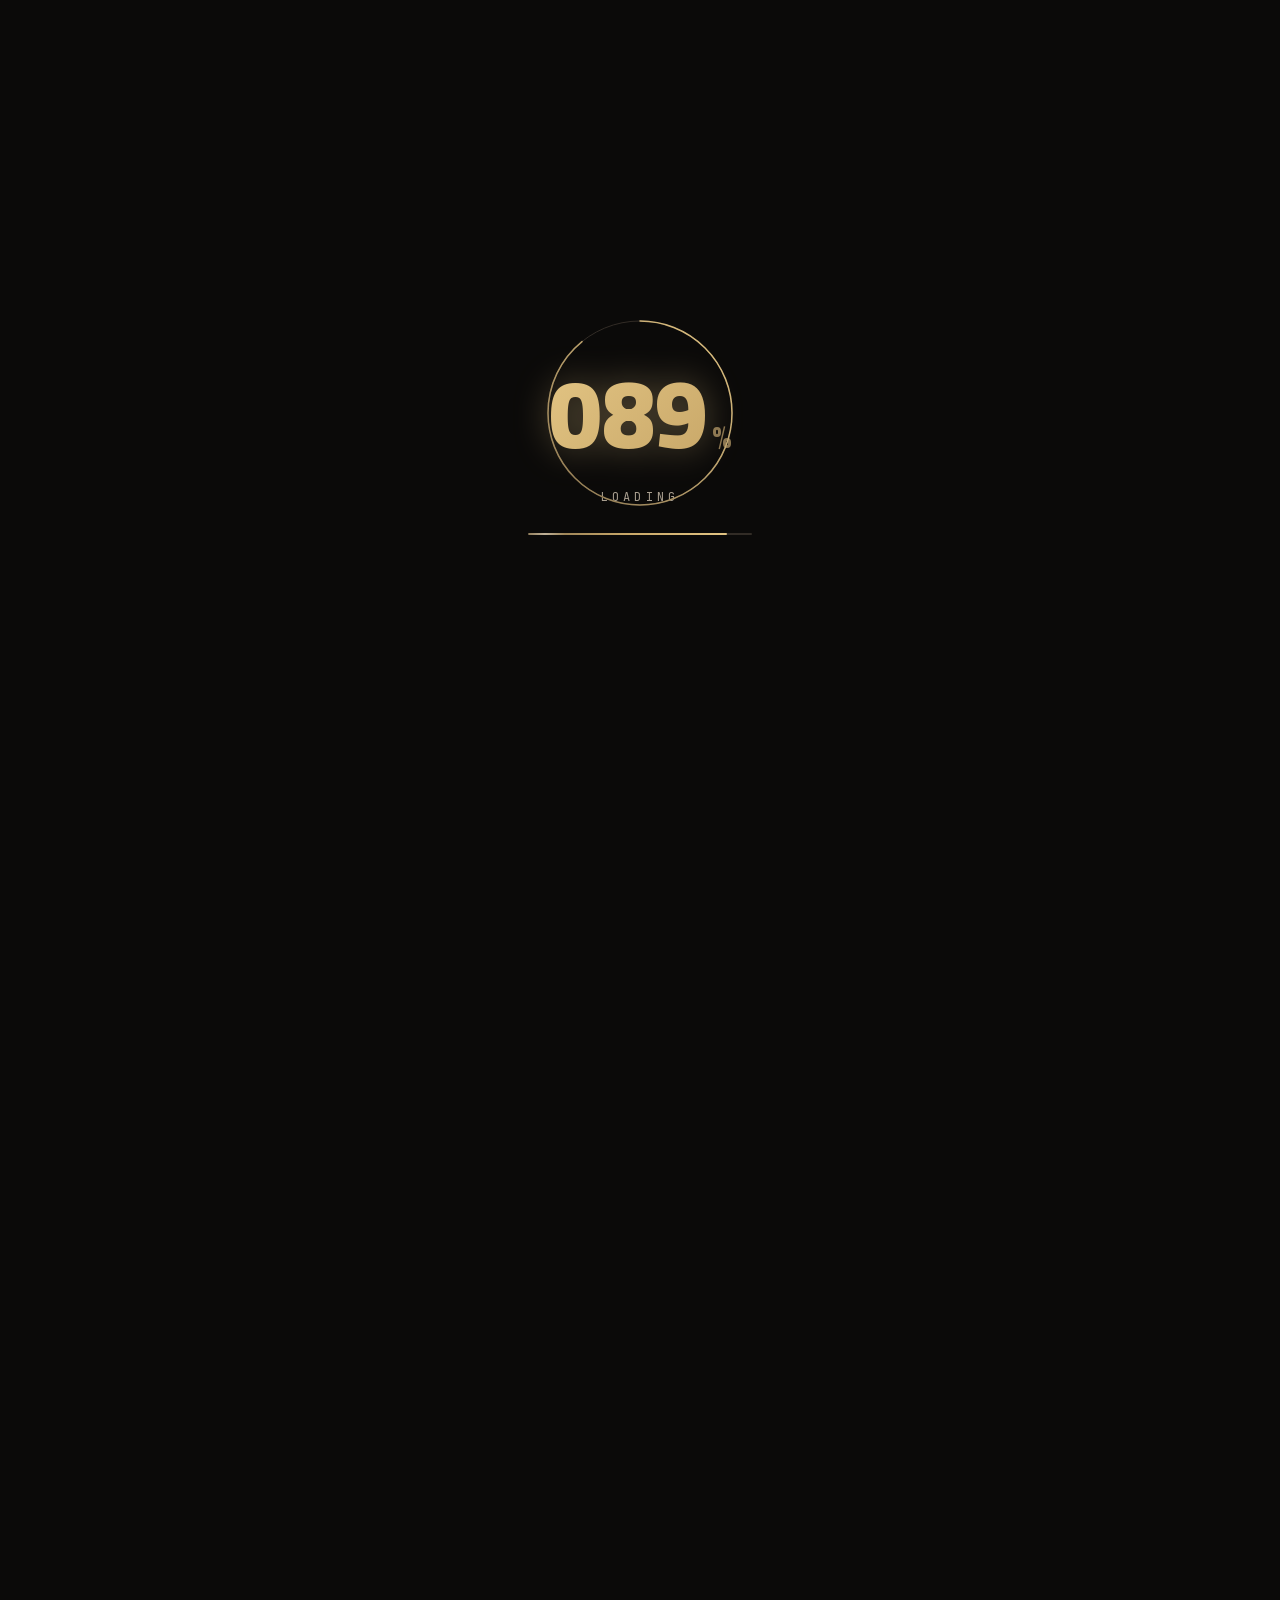
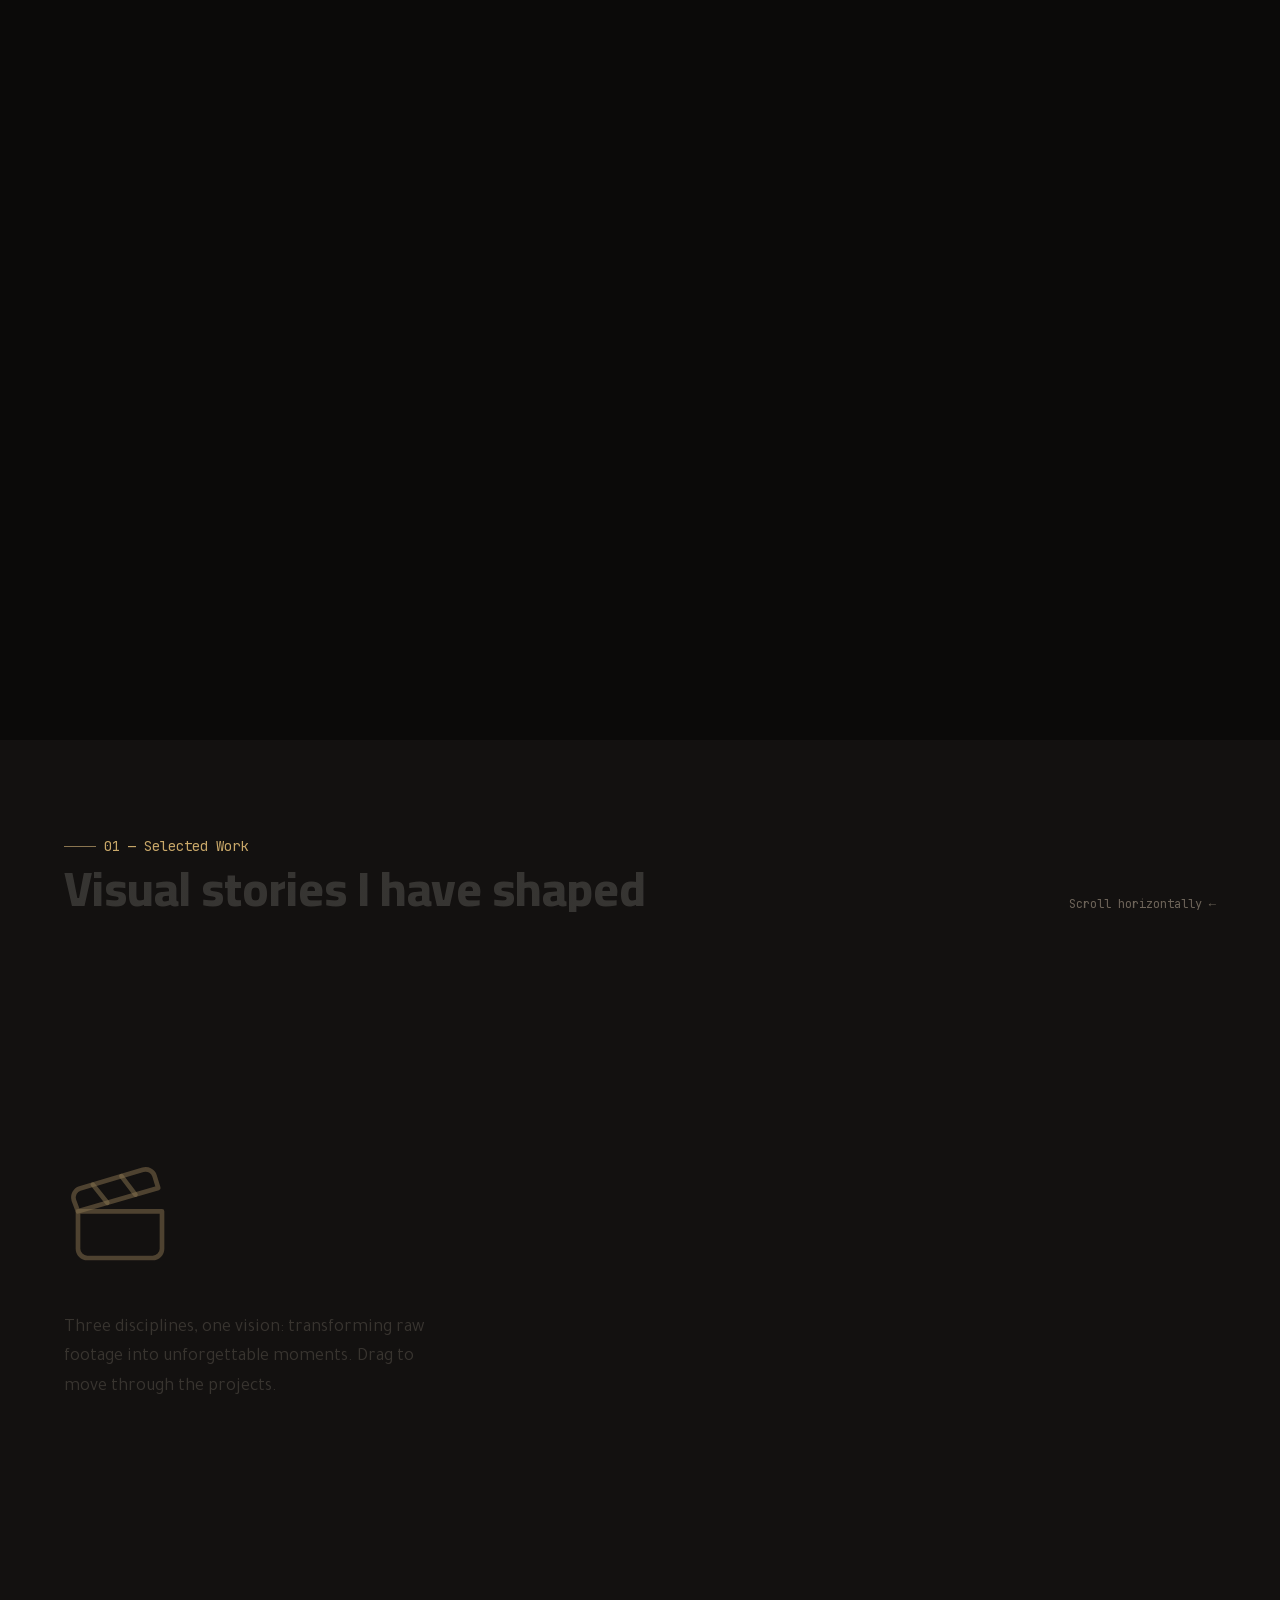
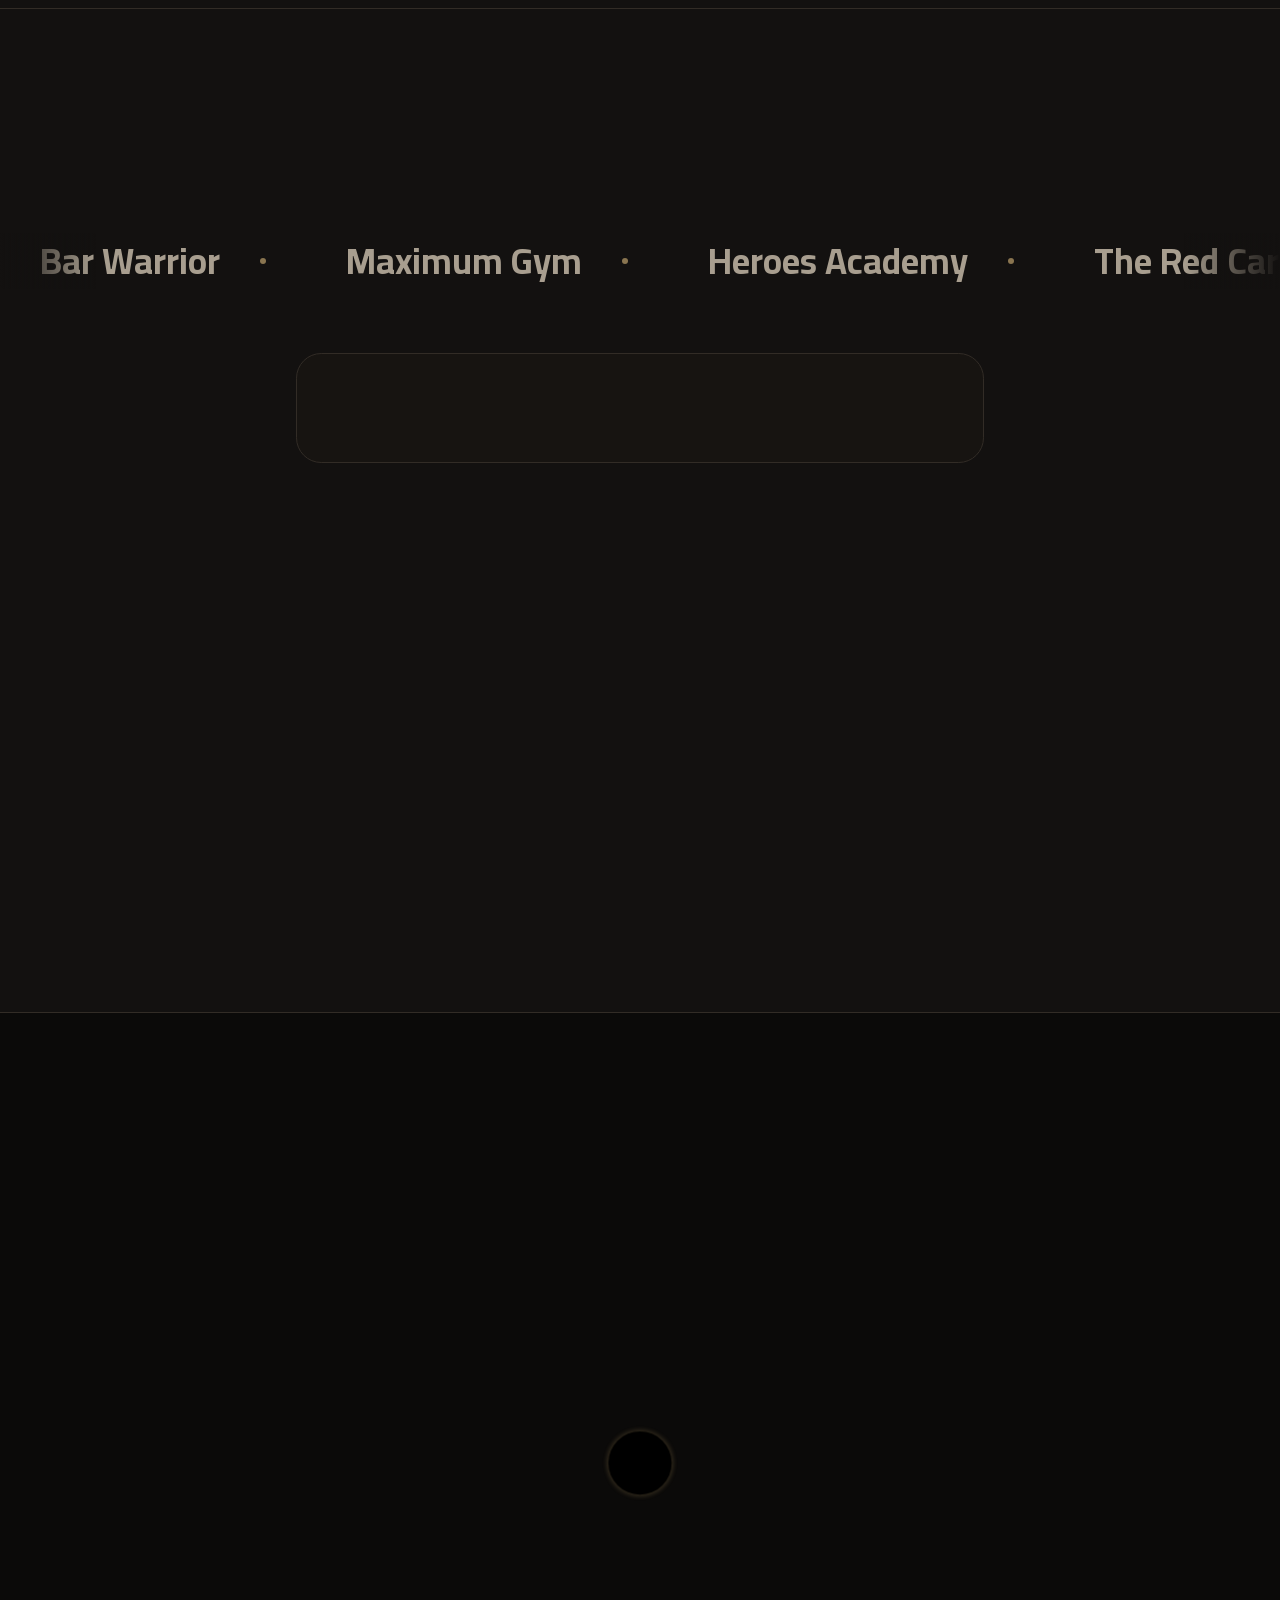
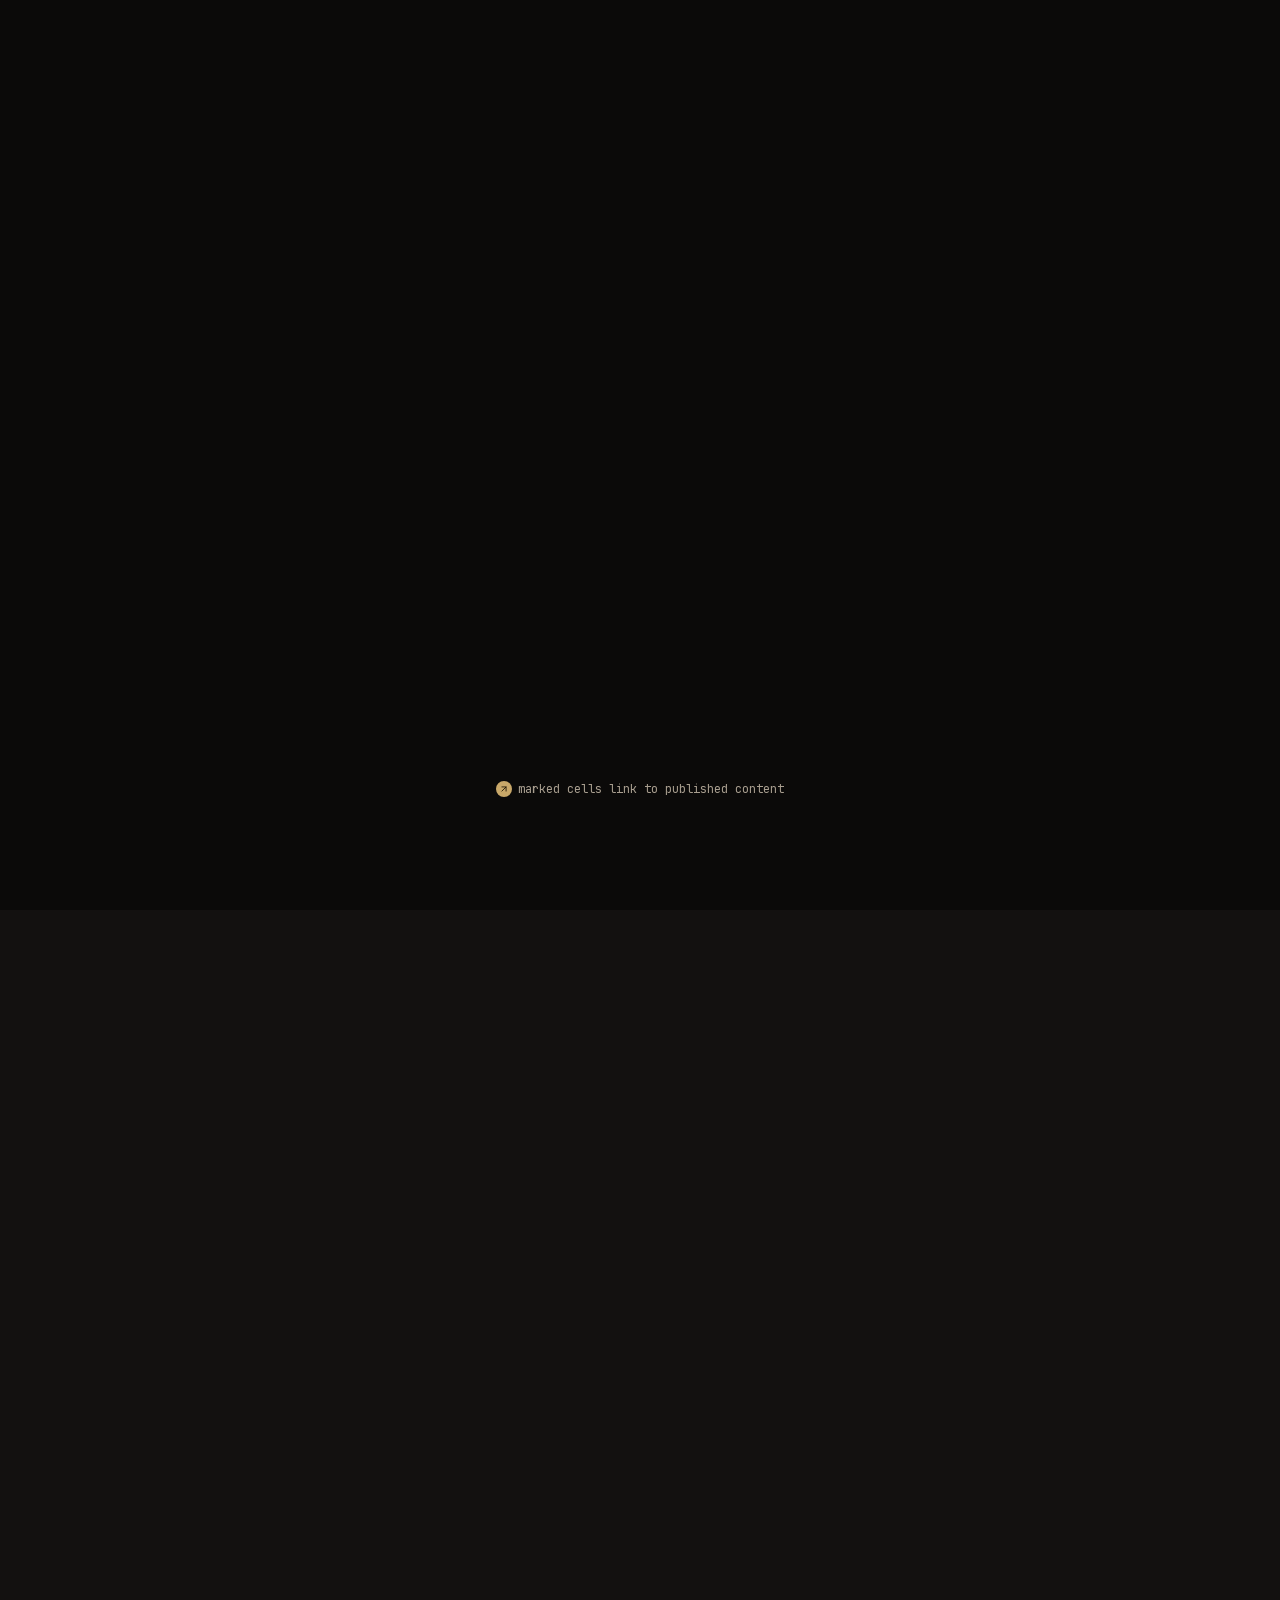
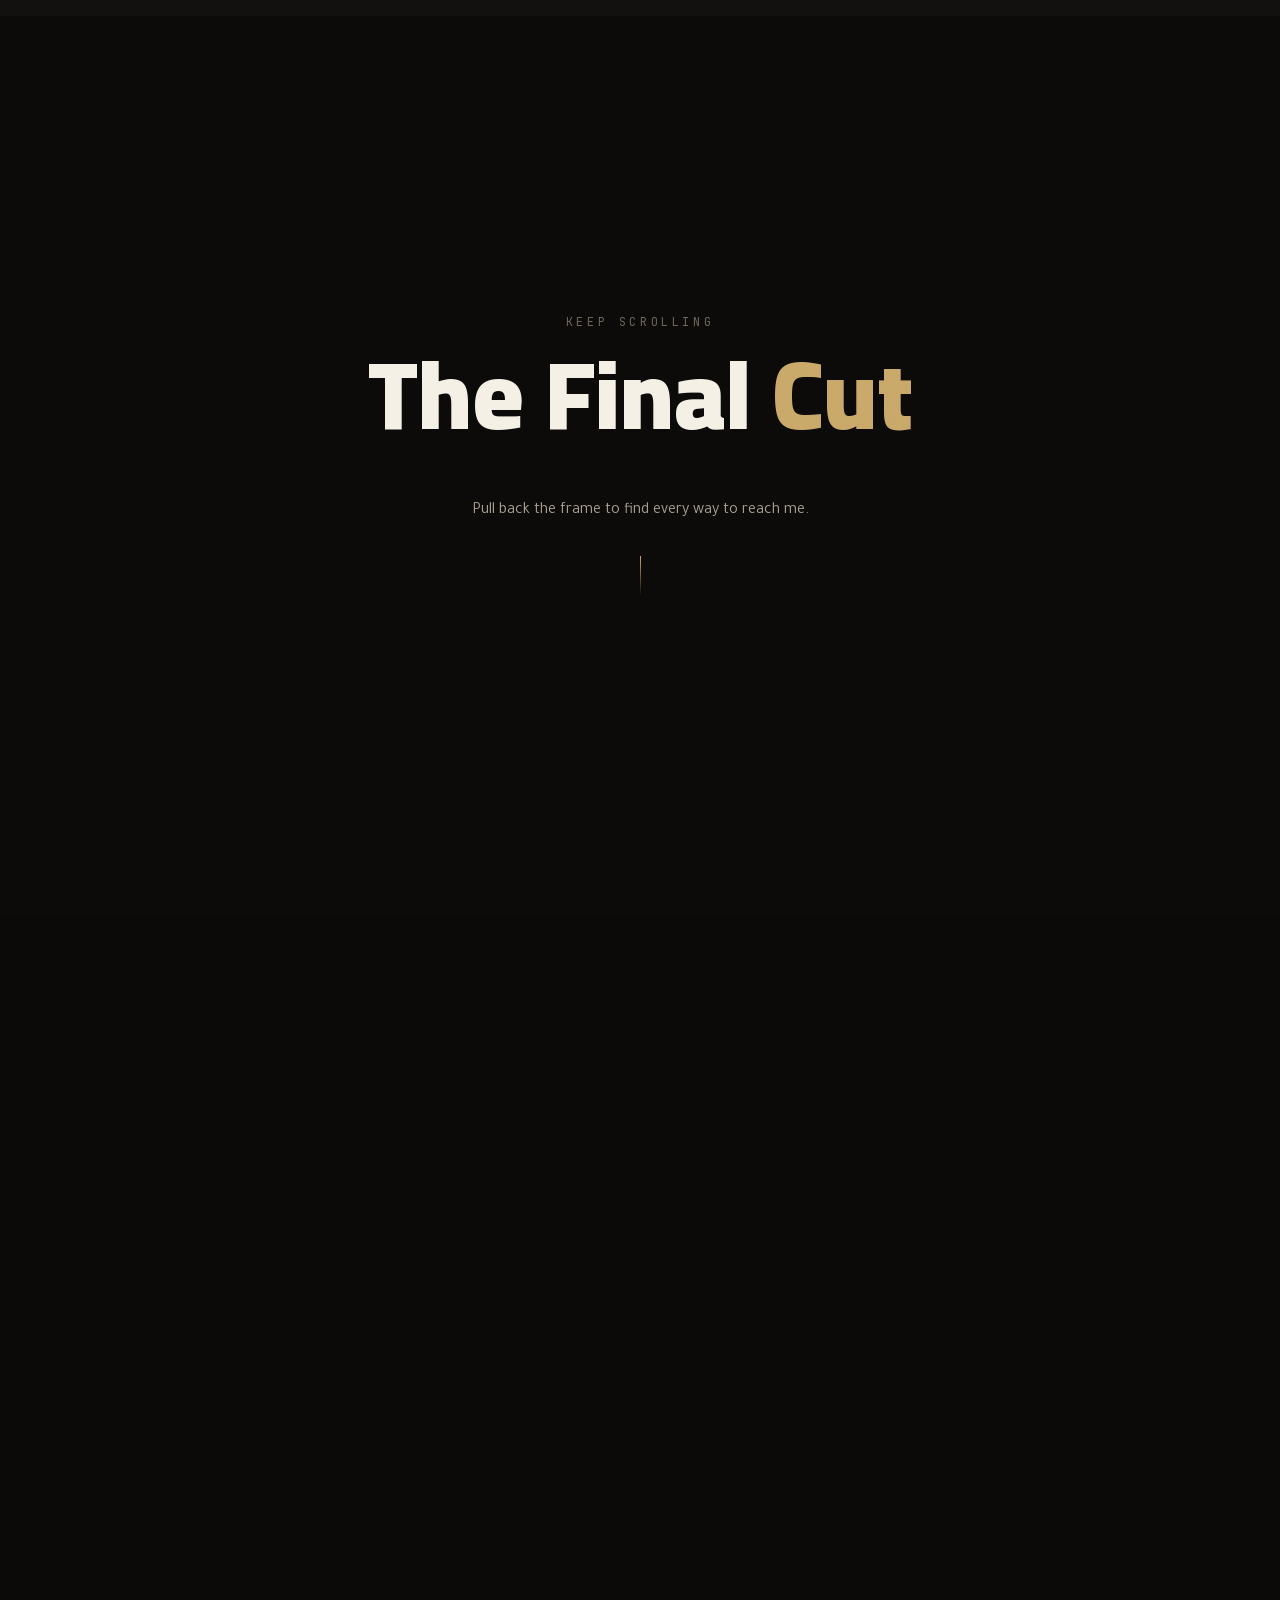
==== commit 9e3dd319: "Fix normalized GitHub Pages asset prefix detection" ====
--- a/index.html
+++ b/index.html
@@ -4,45 +4,6 @@
           to { transform: translateX(-50%); }
         }
       </style></section><section aria-hidden="true" class="relative h-[260vh] w-full"><div class="sticky top-0 flex h-svh w-full items-center justify-center overflow-hidden bg-ink"><div class="pointer-events-none absolute inset-0" style="opacity:0;transform:scale(1.15)"><div class="absolute inset-0 [background:radial-gradient(1px_1px_at_20%_30%,var(--gold)_50%,transparent),radial-gradient(1px_1px_at_70%_60%,var(--gold-bright)_50%,transparent),radial-gradient(1px_1px_at_45%_80%,var(--foreground)_50%,transparent),radial-gradient(1px_1px_at_85%_25%,var(--gold)_50%,transparent),radial-gradient(1px_1px_at_10%_70%,var(--foreground)_50%,transparent)] opacity-60"></div></div><div class="pointer-events-none absolute aspect-square w-[70vmin] rounded-full blur-2xl" style="will-change:transform, opacity;opacity:0;transform:scale(0.7)"><div class="h-full w-full rounded-full bg-[radial-gradient(circle,color-mix(in_oklab,var(--gold)_45%,transparent)_0%,transparent_62%)]"></div></div><div class="pointer-events-none absolute aspect-square w-[44vmin] rounded-full" style="will-change:transform, opacity;opacity:0;transform:scale(0.55)"><div class="h-full w-full rounded-full shadow-[0_0_90px_22px_color-mix(in_oklab,var(--gold-bright)_55%,transparent)]"></div></div><div class="pointer-events-none absolute aspect-square w-[44vmin] rounded-full" style="will-change:transform, opacity;opacity:0;transform:scale(0.55)"><div class="absolute inset-0 rounded-full bg-[conic-gradient(from_0deg,transparent_0deg,var(--gold)_60deg,var(--gold-bright)_120deg,#fff_170deg,var(--gold-bright)_220deg,var(--gold)_300deg,transparent_360deg)]"></div><div class="absolute inset-[14%] rounded-full bg-ink"></div><div class="absolute inset-[12%] rounded-full ring-1 ring-gold-bright/50"></div></div><div class="pointer-events-none absolute aspect-square w-[54vmin] rounded-full" style="will-change:transform, opacity;opacity:0;transform:scale(0.55)"><div class="absolute inset-0 rounded-full border border-gold/20"></div><div class="absolute inset-0 rounded-full bg-[conic-gradient(from_90deg,transparent_0deg,color-mix(in_oklab,var(--gold)_60%,transparent)_40deg,transparent_120deg,transparent_360deg)] blur-[2px]"></div></div><div class="relative aspect-square w-[44vmin] bg-black shadow-[inset_0_0_60px_20px_rgba(0,0,0,0.9)]" style="will-change:transform;border-radius:50%;transform:scale(0.16)"><div class="absolute inset-0 rounded-[inherit] shadow-[0_0_36px_8px_color-mix(in_oklab,var(--gold)_25%,transparent)]"></div></div><p class="absolute z-10 font-mono text-[0.65rem] uppercase tracking-[0.5em] text-gold" style="opacity:0;transform:translateY(30px)">Enter the frame</p><div class="pointer-events-none absolute inset-0 z-30 overflow-hidden"><span aria-hidden="true" style="position:absolute;left:54.251076379587175%;top:0;width:2.543699041227228px;height:8.902946644295298px;opacity:0.5457933083784156;border-radius:999px;background:var(--gold-bright);box-shadow:0 0 5px var(--gold-bright);will-change:transform;transform:translateY(-57.31037vh)"></span><span aria-hidden="true" style="position:absolute;left:27.191886060580146%;top:0;width:2.962995886245153px;height:10.370485601858036px;opacity:0.4134385731224029;border-radius:999px;background:var(--gold);box-shadow:0 0 5px var(--gold);will-change:transform;transform:translateY(-42.60429vh)"></span><span aria-hidden="true" style="position:absolute;left:66.40783981850836%;top:0;width:2.9020385147741763px;height:10.157134801709617px;opacity:0.605255738242704;border-radius:999px;background:var(--foreground);box-shadow:0 0 5px var(--foreground);will-change:transform;transform:translateY(-63.9173vh)"></span><span aria-hidden="true" style="position:absolute;left:68.63009256828809%;top:0;width:3.182074275391642px;height:11.137259963870747px;opacity:0.61612545277967;border-radius:999px;background:var(--gold-bright);box-shadow:0 0 5px var(--gold-bright);will-change:transform;transform:translateY(-65.12505vh)"></span><span aria-hidden="true" style="position:absolute;left:67.54476958850864%;top:0;width:2.5992414441570872px;height:9.097345054549805px;opacity:0.6108168077698792;border-radius:999px;background:var(--gold);box-shadow:0 0 5px var(--gold);will-change:transform;transform:translateY(-64.5352vh)"></span><span aria-hidden="true" style="position:absolute;left:59.46155318822548%;top:0;width:2.9809285113733495px;height:10.433249789806723px;opacity:0.5712793362467551;border-radius:999px;background:var(--foreground);box-shadow:0 0 5px var(--foreground);will-change:transform;transform:translateY(-60.14215vh)"></span><span aria-hidden="true" style="position:absolute;left:58.4154530025844%;top:0;width:2.559938184065686px;height:8.959783644229901px;opacity:0.5661625418604672;border-radius:999px;background:var(--gold-bright);box-shadow:0 0 5px var(--gold-bright);will-change:transform;transform:translateY(-59.57362vh)"></span><span aria-hidden="true" style="position:absolute;left:20.43379404550069%;top:0;width:2.745148011318406px;height:9.608018039614421px;opacity:0.380382688266036;border-radius:999px;background:var(--gold);box-shadow:0 0 5px var(--gold);will-change:transform;transform:translateY(-38.93141vh)"></span><span aria-hidden="true" style="position:absolute;left:53.55172629098524%;top:0;width:2.2390851914460654px;height:7.836798170061229px;opacity:0.5423725742493843;border-radius:999px;background:var(--foreground);box-shadow:0 0 5px var(--foreground);will-change:transform;transform:translateY(-56.93029vh)"></span><span aria-hidden="true" style="position:absolute;left:45.93721583602019%;top:0;width:3.3799879180733114px;height:11.82995771325659px;opacity:0.5051276861544466;border-radius:999px;background:var(--gold-bright);box-shadow:0 0 5px var(--gold-bright);will-change:transform;transform:translateY(-52.79197vh)"></span><span aria-hidden="true" style="position:absolute;left:94.27334899950074%;top:0;width:1.6752968326036353px;height:5.863538914112723px;opacity:0.7415544244540797;border-radius:999px;background:var(--gold);box-shadow:0 0 5px var(--gold);will-change:transform;transform:translateY(-79.0616vh)"></span><span aria-hidden="true" style="position:absolute;left:59.2097475098999%;top:0;width:3.1366924717876827px;height:10.97842365125689px;opacity:0.5700476780375539;border-radius:999px;background:var(--foreground);box-shadow:0 0 5px var(--foreground);will-change:transform;transform:translateY(-60.0053vh)"></span><span aria-hidden="true" style="position:absolute;left:37.39885432686424%;top:0;width:2.4762123320033425px;height:8.666743162011699px;opacity:0.4633639613814011;border-radius:999px;background:var(--gold-bright);box-shadow:0 0 5px var(--gold-bright);will-change:transform;transform:translateY(-48.15155vh)"></span><span aria-hidden="true" style="position:absolute;left:8.254757488168252%;top:0;width:2.4940789229594884px;height:8.72927623035821px;opacity:0.32081131380082295;border-radius:999px;background:var(--gold);box-shadow:0 0 5px var(--gold);will-change:transform;transform:translateY(-32.31237vh)"></span><span aria-hidden="true" style="position:absolute;left:48.85761770044337%;top:0;width:3.2748307388319517px;height:11.461907585911831px;opacity:0.5194122604912991;border-radius:999px;background:var(--foreground);box-shadow:0 0 5px var(--foreground);will-change:transform;transform:translateY(-54.37914vh)"></span><span aria-hidden="true" style="position:absolute;left:32.33595718702418%;top:0;width:3.0931387416640064px;height:10.825985595824022px;opacity:0.43859979058870524;border-radius:999px;background:var(--gold-bright);box-shadow:0 0 5px var(--gold-bright);will-change:transform;transform:translateY(-45.39998vh)"></span><span aria-hidden="true" style="position:absolute;left:66.79636610398302%;top:0;width:2.165842202026397px;height:7.5804477070923895px;opacity:0.6071561385520908;border-radius:999px;background:var(--gold);box-shadow:0 0 5px var(--gold);will-change:transform;transform:translateY(-64.12846vh)"></span><span aria-hidden="true" style="position:absolute;left:20.312846009997884%;top:0;width:2.7172203343943693px;height:9.510271170380292px;opacity:0.3797910946141201;border-radius:999px;background:var(--foreground);box-shadow:0 0 5px var(--foreground);will-change:transform;transform:translateY(-38.86568vh)"></span><span aria-hidden="true" style="position:absolute;left:28.65640421268472%;top:0;width:2.9941213217316545px;height:10.47942462606079px;opacity:0.4206019771272622;border-radius:999px;background:var(--gold-bright);box-shadow:0 0 5px var(--gold-bright);will-change:transform;transform:translateY(-43.40022vh)"></span><span aria-hidden="true" style="position:absolute;left:48.34721484412148%;top:0;width:3.055014686106915px;height:10.692551401374203px;opacity:0.516915724781029;border-radius:999px;background:var(--gold);box-shadow:0 0 5px var(--gold);will-change:transform;transform:translateY(-54.10175vh)"></span><span aria-hidden="true" style="position:absolute;left:55.71802907180154%;top:0;width:3.2577339255585684px;height:11.40206873945499px;opacity:0.5529686204598988;border-radius:999px;background:var(--foreground);box-shadow:0 0 5px var(--foreground);will-change:transform;transform:translateY(-58.10762vh)"></span><span aria-hidden="true" style="position:absolute;left:17.054588283470366%;top:0;width:3.035320114096976px;height:10.623620399339416px;opacity:0.3638539644300181;border-radius:999px;background:var(--gold-bright);box-shadow:0 0 5px var(--gold-bright);will-change:transform;transform:translateY(-37.09488vh)"></span><span aria-hidden="true" style="position:absolute;left:10.050051396654453%;top:0;width:2.251930142447236px;height:7.881755498565326px;opacity:0.3295926427010272;border-radius:999px;background:var(--gold);box-shadow:0 0 5px var(--gold);will-change:transform;transform:translateY(-33.28807vh)"></span><span aria-hidden="true" style="position:absolute;left:28.826823339273687%;top:0;width:3.1685332352790283px;height:11.089866323476599px;opacity:0.42143554894209956;border-radius:999px;background:var(--foreground);box-shadow:0 0 5px var(--foreground);will-change:transform;transform:translateY(-43.49284vh)"></span></div></div></section><section id="videos" class="bg-ink py-28"><div class="mx-auto max-w-7xl px-6 md:px-10"><div class="mb-16" style="opacity:0;transform:translateY(28px)"><p class="mb-2 flex items-center gap-2 font-mono text-sm text-gold"><span class="inline-block h-px w-8 bg-gold-dim"></span>02 — Featured Reels</p><h2 class="block max-w-2xl font-serif text-3xl font-extrabold text-balance md:text-5xl" style="background-clip:text;-webkit-background-clip:text;color:transparent;-webkit-text-fill-color:transparent;background-image:linear-gradient(100deg, var(--foreground) 0%, color-mix(in oklab, var(--foreground) 16%, transparent) 0%)">A selection of my editing work</h2><div class="mt-4 max-w-xl text-pretty leading-relaxed text-text-dim" style="will-change:opacity, transform;opacity:0.25;transform:translateY(18px)">Vertical reels, played full-frame. Tap any cover to watch the whole cut.</div></div><div class="grid grid-cols-1 gap-6 sm:grid-cols-2 lg:grid-cols-3"><div class="w-full" style="will-change:filter;filter:blur(4px)"><button aria-label="Play Podify Promo" class="group relative block aspect-[9/16] w-full overflow-hidden rounded-2xl border border-border bg-ink-card" style="opacity:0;transform:translateY(40px)"><img src="https://res.cloudinary.com/josvsdup/video/upload/v1784728255/uc_s2o4sz.jpg" alt="Podify Promo" class="h-full w-full object-cover brightness-[0.7] transition-all duration-700 group-hover:scale-105 group-hover:brightness-95"/><div class="pointer-events-none absolute inset-0 bg-gradient-to-t from-ink via-ink/10 to-transparent"></div><span class="absolute inset-0 flex items-center justify-center"><span class="relative flex h-16 w-16 items-center justify-center md:h-20 md:w-20"><span class="absolute inset-0 rounded-full bg-gold/30 transition-transform duration-700 group-hover:scale-125"></span><span aria-hidden="true" class="absolute inset-0 animate-ping rounded-full bg-gold/25 [animation-duration:2.4s]"></span><span class="relative flex h-14 w-14 items-center justify-center rounded-full bg-gold text-primary-foreground shadow-lg transition-transform duration-300 group-hover:scale-110 md:h-16 md:w-16"><svg xmlns="http://www.w3.org/2000/svg" width="24" height="24" viewBox="0 0 24 24" fill="none" stroke="currentColor" stroke-width="2" stroke-linecap="round" stroke-linejoin="round" class="lucide lucide-play h-6 w-6 translate-x-0.5" aria-hidden="true"><path d="M5 5a2 2 0 0 1 3.008-1.728l11.997 6.998a2 2 0 0 1 .003 3.458l-12 7A2 2 0 0 1 5 19z"></path></svg></span></span></span><span class="absolute left-4 top-4 rounded-full bg-ink/70 px-3 py-1 font-mono text-[0.65rem] tracking-widest text-gold backdrop-blur-sm">Reel 01</span><div class="absolute inset-x-0 bottom-0 p-5 text-left"><h3 class="font-serif text-xl font-extrabold text-balance md:text-2xl">Podify Promo</h3><p class="mt-2 line-clamp-2 text-pretty text-sm leading-relaxed text-text-dim">A promotional edit for a fitness brand: fast cuts, a warm golden grade, and sound design engineered to raise the adrenaline.</p><span class="mt-3 inline-flex items-center gap-1.5 font-mono text-xs text-gold"><svg xmlns="http://www.w3.org/2000/svg" width="24" height="24" viewBox="0 0 24 24" fill="none" stroke="currentColor" stroke-width="2" stroke-linecap="round" stroke-linejoin="round" class="lucide lucide-play h-3.5 w-3.5" aria-hidden="true"><path d="M5 5a2 2 0 0 1 3.008-1.728l11.997 6.998a2 2 0 0 1 .003 3.458l-12 7A2 2 0 0 1 5 19z"></path></svg>Tap to play</span></div></button></div><div class="w-full" style="will-change:filter;filter:blur(4px)"><button aria-label="Play Twin Story" class="group relative block aspect-[9/16] w-full overflow-hidden rounded-2xl border border-border bg-ink-card" style="opacity:0;transform:translateY(40px)"><img src="https://res.cloudinary.com/josvsdup/video/upload/v1784728209/uc_dkpvie.jpg" alt="Twin Story" class="h-full w-full object-cover brightness-[0.7] transition-all duration-700 group-hover:scale-105 group-hover:brightness-95"/><div class="pointer-events-none absolute inset-0 bg-gradient-to-t from-ink via-ink/10 to-transparent"></div><span class="absolute inset-0 flex items-center justify-center"><span class="relative flex h-16 w-16 items-center justify-center md:h-20 md:w-20"><span class="absolute inset-0 rounded-full bg-gold/30 transition-transform duration-700 group-hover:scale-125"></span><span aria-hidden="true" class="absolute inset-0 animate-ping rounded-full bg-gold/25 [animation-duration:2.4s]"></span><span class="relative flex h-14 w-14 items-center justify-center rounded-full bg-gold text-primary-foreground shadow-lg transition-transform duration-300 group-hover:scale-110 md:h-16 md:w-16"><svg xmlns="http://www.w3.org/2000/svg" width="24" height="24" viewBox="0 0 24 24" fill="none" stroke="currentColor" stroke-width="2" stroke-linecap="round" stroke-linejoin="round" class="lucide lucide-play h-6 w-6 translate-x-0.5" aria-hidden="true"><path d="M5 5a2 2 0 0 1 3.008-1.728l11.997 6.998a2 2 0 0 1 .003 3.458l-12 7A2 2 0 0 1 5 19z"></path></svg></span></span></span><span class="absolute left-4 top-4 rounded-full bg-ink/70 px-3 py-1 font-mono text-[0.65rem] tracking-widest text-gold backdrop-blur-sm">Reel 02</span><div class="absolute inset-x-0 bottom-0 p-5 text-left"><h3 class="font-serif text-xl font-extrabold text-balance md:text-2xl">Twin Story</h3><p class="mt-2 line-clamp-2 text-pretty text-sm leading-relaxed text-text-dim">A storytelling episode with a measured pace, intimate close-ups, and a mysterious atmosphere that holds viewers to the very end.</p><span class="mt-3 inline-flex items-center gap-1.5 font-mono text-xs text-gold"><svg xmlns="http://www.w3.org/2000/svg" width="24" height="24" viewBox="0 0 24 24" fill="none" stroke="currentColor" stroke-width="2" stroke-linecap="round" stroke-linejoin="round" class="lucide lucide-play h-3.5 w-3.5" aria-hidden="true"><path d="M5 5a2 2 0 0 1 3.008-1.728l11.997 6.998a2 2 0 0 1 .003 3.458l-12 7A2 2 0 0 1 5 19z"></path></svg>Tap to play</span></div></button></div><div class="w-full" style="will-change:filter;filter:blur(4px)"><button aria-label="Play Maximum Gym" class="group relative block aspect-[9/16] w-full overflow-hidden rounded-2xl border border-border bg-ink-card" style="opacity:0;transform:translateY(40px)"><img src="https://res.cloudinary.com/josvsdup/video/upload/v1784831241/uc_wqzpom.jpg" alt="Maximum Gym" class="h-full w-full object-cover brightness-[0.7] transition-all duration-700 group-hover:scale-105 group-hover:brightness-95"/><div class="pointer-events-none absolute inset-0 bg-gradient-to-t from-ink via-ink/10 to-transparent"></div><span class="absolute inset-0 flex items-center justify-center"><span class="relative flex h-16 w-16 items-center justify-center md:h-20 md:w-20"><span class="absolute inset-0 rounded-full bg-gold/30 transition-transform duration-700 group-hover:scale-125"></span><span aria-hidden="true" class="absolute inset-0 animate-ping rounded-full bg-gold/25 [animation-duration:2.4s]"></span><span class="relative flex h-14 w-14 items-center justify-center rounded-full bg-gold text-primary-foreground shadow-lg transition-transform duration-300 group-hover:scale-110 md:h-16 md:w-16"><svg xmlns="http://www.w3.org/2000/svg" width="24" height="24" viewBox="0 0 24 24" fill="none" stroke="currentColor" stroke-width="2" stroke-linecap="round" stroke-linejoin="round" class="lucide lucide-play h-6 w-6 translate-x-0.5" aria-hidden="true"><path d="M5 5a2 2 0 0 1 3.008-1.728l11.997 6.998a2 2 0 0 1 .003 3.458l-12 7A2 2 0 0 1 5 19z"></path></svg></span></span></span><span class="absolute left-4 top-4 rounded-full bg-ink/70 px-3 py-1 font-mono text-[0.65rem] tracking-widest text-gold backdrop-blur-sm">Reel 03</span><div class="absolute inset-x-0 bottom-0 p-5 text-left"><h3 class="font-serif text-xl font-extrabold text-balance md:text-2xl">Maximum Gym</h3><p class="mt-2 line-clamp-2 text-pretty text-sm leading-relaxed text-text-dim">A storytelling episode with a measured pace, intimate close-ups, and a mysterious atmosphere that holds viewers to the very end.</p><span class="mt-3 inline-flex items-center gap-1.5 font-mono text-xs text-gold"><svg xmlns="http://www.w3.org/2000/svg" width="24" height="24" viewBox="0 0 24 24" fill="none" stroke="currentColor" stroke-width="2" stroke-linecap="round" stroke-linejoin="round" class="lucide lucide-play h-3.5 w-3.5" aria-hidden="true"><path d="M5 5a2 2 0 0 1 3.008-1.728l11.997 6.998a2 2 0 0 1 .003 3.458l-12 7A2 2 0 0 1 5 19z"></path></svg>Tap to play</span></div></button></div><div class="w-full" style="will-change:filter;filter:blur(4px)"><button aria-label="Play Trailer final" class="group relative block aspect-[9/16] w-full overflow-hidden rounded-2xl border border-border bg-ink-card" style="opacity:0;transform:translateY(40px)"><img src="https://res.cloudinary.com/josvsdup/video/upload/v1784831365/uc_yn8rov.jpg" alt="Trailer final" class="h-full w-full object-cover brightness-[0.7] transition-all duration-700 group-hover:scale-105 group-hover:brightness-95"/><div class="pointer-events-none absolute inset-0 bg-gradient-to-t from-ink via-ink/10 to-transparent"></div><span class="absolute inset-0 flex items-center justify-center"><span class="relative flex h-16 w-16 items-center justify-center md:h-20 md:w-20"><span class="absolute inset-0 rounded-full bg-gold/30 transition-transform duration-700 group-hover:scale-125"></span><span aria-hidden="true" class="absolute inset-0 animate-ping rounded-full bg-gold/25 [animation-duration:2.4s]"></span><span class="relative flex h-14 w-14 items-center justify-center rounded-full bg-gold text-primary-foreground shadow-lg transition-transform duration-300 group-hover:scale-110 md:h-16 md:w-16"><svg xmlns="http://www.w3.org/2000/svg" width="24" height="24" viewBox="0 0 24 24" fill="none" stroke="currentColor" stroke-width="2" stroke-linecap="round" stroke-linejoin="round" class="lucide lucide-play h-6 w-6 translate-x-0.5" aria-hidden="true"><path d="M5 5a2 2 0 0 1 3.008-1.728l11.997 6.998a2 2 0 0 1 .003 3.458l-12 7A2 2 0 0 1 5 19z"></path></svg></span></span></span><span class="absolute left-4 top-4 rounded-full bg-ink/70 px-3 py-1 font-mono text-[0.65rem] tracking-widest text-gold backdrop-blur-sm">Reel 04</span><div class="absolute inset-x-0 bottom-0 p-5 text-left"><h3 class="font-serif text-xl font-extrabold text-balance md:text-2xl">Trailer final</h3><p class="mt-2 line-clamp-2 text-pretty text-sm leading-relaxed text-text-dim">A storytelling episode with a measured pace, intimate close-ups, and a mysterious atmosphere that holds viewers to the very end.</p><span class="mt-3 inline-flex items-center gap-1.5 font-mono text-xs text-gold"><svg xmlns="http://www.w3.org/2000/svg" width="24" height="24" viewBox="0 0 24 24" fill="none" stroke="currentColor" stroke-width="2" stroke-linecap="round" stroke-linejoin="round" class="lucide lucide-play h-3.5 w-3.5" aria-hidden="true"><path d="M5 5a2 2 0 0 1 3.008-1.728l11.997 6.998a2 2 0 0 1 .003 3.458l-12 7A2 2 0 0 1 5 19z"></path></svg>Tap to play</span></div></button></div><div class="w-full" style="will-change:filter;filter:blur(4px)"><button aria-label="Play Bar warriors" class="group relative block aspect-[9/16] w-full overflow-hidden rounded-2xl border border-border bg-ink-card" style="opacity:0;transform:translateY(40px)"><img src="https://res.cloudinary.com/josvsdup/video/upload/v1784831462/uc_ph3nh5.jpg" alt="Bar warriors" class="h-full w-full object-cover brightness-[0.7] transition-all duration-700 group-hover:scale-105 group-hover:brightness-95"/><div class="pointer-events-none absolute inset-0 bg-gradient-to-t from-ink via-ink/10 to-transparent"></div><span class="absolute inset-0 flex items-center justify-center"><span class="relative flex h-16 w-16 items-center justify-center md:h-20 md:w-20"><span class="absolute inset-0 rounded-full bg-gold/30 transition-transform duration-700 group-hover:scale-125"></span><span aria-hidden="true" class="absolute inset-0 animate-ping rounded-full bg-gold/25 [animation-duration:2.4s]"></span><span class="relative flex h-14 w-14 items-center justify-center rounded-full bg-gold text-primary-foreground shadow-lg transition-transform duration-300 group-hover:scale-110 md:h-16 md:w-16"><svg xmlns="http://www.w3.org/2000/svg" width="24" height="24" viewBox="0 0 24 24" fill="none" stroke="currentColor" stroke-width="2" stroke-linecap="round" stroke-linejoin="round" class="lucide lucide-play h-6 w-6 translate-x-0.5" aria-hidden="true"><path d="M5 5a2 2 0 0 1 3.008-1.728l11.997 6.998a2 2 0 0 1 .003 3.458l-12 7A2 2 0 0 1 5 19z"></path></svg></span></span></span><span class="absolute left-4 top-4 rounded-full bg-ink/70 px-3 py-1 font-mono text-[0.65rem] tracking-widest text-gold backdrop-blur-sm">Reel 05</span><div class="absolute inset-x-0 bottom-0 p-5 text-left"><h3 class="font-serif text-xl font-extrabold text-balance md:text-2xl">Bar warriors</h3><p class="mt-2 line-clamp-2 text-pretty text-sm leading-relaxed text-text-dim">A storytelling episode with a measured pace, intimate close-ups, and a mysterious atmosphere that holds viewers to the very end.</p><span class="mt-3 inline-flex items-center gap-1.5 font-mono text-xs text-gold"><svg xmlns="http://www.w3.org/2000/svg" width="24" height="24" viewBox="0 0 24 24" fill="none" stroke="currentColor" stroke-width="2" stroke-linecap="round" stroke-linejoin="round" class="lucide lucide-play h-3.5 w-3.5" aria-hidden="true"><path d="M5 5a2 2 0 0 1 3.008-1.728l11.997 6.998a2 2 0 0 1 .003 3.458l-12 7A2 2 0 0 1 5 19z"></path></svg>Tap to play</span></div></button></div><div class="w-full" style="will-change:filter;filter:blur(4px)"><button aria-label="Play Signature Cut" class="group relative block aspect-[9/16] w-full overflow-hidden rounded-2xl border border-border bg-ink-card" style="opacity:0;transform:translateY(40px)"><img src="https://res.cloudinary.com/josvsdup/video/upload/v1784821666/uc_khbjvo.jpg" alt="Signature Cut" class="h-full w-full object-cover brightness-[0.7] transition-all duration-700 group-hover:scale-105 group-hover:brightness-95"/><div class="pointer-events-none absolute inset-0 bg-gradient-to-t from-ink via-ink/10 to-transparent"></div><span class="absolute inset-0 flex items-center justify-center"><span class="relative flex h-16 w-16 items-center justify-center md:h-20 md:w-20"><span class="absolute inset-0 rounded-full bg-gold/30 transition-transform duration-700 group-hover:scale-125"></span><span aria-hidden="true" class="absolute inset-0 animate-ping rounded-full bg-gold/25 [animation-duration:2.4s]"></span><span class="relative flex h-14 w-14 items-center justify-center rounded-full bg-gold text-primary-foreground shadow-lg transition-transform duration-300 group-hover:scale-110 md:h-16 md:w-16"><svg xmlns="http://www.w3.org/2000/svg" width="24" height="24" viewBox="0 0 24 24" fill="none" stroke="currentColor" stroke-width="2" stroke-linecap="round" stroke-linejoin="round" class="lucide lucide-play h-6 w-6 translate-x-0.5" aria-hidden="true"><path d="M5 5a2 2 0 0 1 3.008-1.728l11.997 6.998a2 2 0 0 1 .003 3.458l-12 7A2 2 0 0 1 5 19z"></path></svg></span></span></span><span class="absolute left-4 top-4 rounded-full bg-ink/70 px-3 py-1 font-mono text-[0.65rem] tracking-widest text-gold backdrop-blur-sm">Reel 06</span><div class="absolute inset-x-0 bottom-0 p-5 text-left"><h3 class="font-serif text-xl font-extrabold text-balance md:text-2xl">Signature Cut</h3><p class="mt-2 line-clamp-2 text-pretty text-sm leading-relaxed text-text-dim">A vertical showcase reel — rhythmic editing, punchy transitions, and a cinematic color pass that ties the whole story together.</p><span class="mt-3 inline-flex items-center gap-1.5 font-mono text-xs text-gold"><svg xmlns="http://www.w3.org/2000/svg" width="24" height="24" viewBox="0 0 24 24" fill="none" stroke="currentColor" stroke-width="2" stroke-linecap="round" stroke-linejoin="round" class="lucide lucide-play h-3.5 w-3.5" aria-hidden="true"><path d="M5 5a2 2 0 0 1 3.008-1.728l11.997 6.998a2 2 0 0 1 .003 3.458l-12 7A2 2 0 0 1 5 19z"></path></svg>Tap to play</span></div></button></div><div class="w-full" style="will-change:filter;filter:blur(4px)"><button aria-label="Play Mona" class="group relative block aspect-[9/16] w-full overflow-hidden rounded-2xl border border-border bg-ink-card" style="opacity:0;transform:translateY(40px)"><img src="https://res.cloudinary.com/josvsdup/video/upload/v1784823756/uc_yrxobs.jpg" alt="Mona" class="h-full w-full object-cover brightness-[0.7] transition-all duration-700 group-hover:scale-105 group-hover:brightness-95"/><div class="pointer-events-none absolute inset-0 bg-gradient-to-t from-ink via-ink/10 to-transparent"></div><span class="absolute inset-0 flex items-center justify-center"><span class="relative flex h-16 w-16 items-center justify-center md:h-20 md:w-20"><span class="absolute inset-0 rounded-full bg-gold/30 transition-transform duration-700 group-hover:scale-125"></span><span aria-hidden="true" class="absolute inset-0 animate-ping rounded-full bg-gold/25 [animation-duration:2.4s]"></span><span class="relative flex h-14 w-14 items-center justify-center rounded-full bg-gold text-primary-foreground shadow-lg transition-transform duration-300 group-hover:scale-110 md:h-16 md:w-16"><svg xmlns="http://www.w3.org/2000/svg" width="24" height="24" viewBox="0 0 24 24" fill="none" stroke="currentColor" stroke-width="2" stroke-linecap="round" stroke-linejoin="round" class="lucide lucide-play h-6 w-6 translate-x-0.5" aria-hidden="true"><path d="M5 5a2 2 0 0 1 3.008-1.728l11.997 6.998a2 2 0 0 1 .003 3.458l-12 7A2 2 0 0 1 5 19z"></path></svg></span></span></span><span class="absolute left-4 top-4 rounded-full bg-ink/70 px-3 py-1 font-mono text-[0.65rem] tracking-widest text-gold backdrop-blur-sm">Reel 07</span><div class="absolute inset-x-0 bottom-0 p-5 text-left"><h3 class="font-serif text-xl font-extrabold text-balance md:text-2xl">Mona</h3><p class="mt-2 line-clamp-2 text-pretty text-sm leading-relaxed text-text-dim">A cinematic portrait of Mona, featuring intimate close-ups, elegant pacing, and a warm color grade that highlights her presence and story.</p><span class="mt-3 inline-flex items-center gap-1.5 font-mono text-xs text-gold"><svg xmlns="http://www.w3.org/2000/svg" width="24" height="24" viewBox="0 0 24 24" fill="none" stroke="currentColor" stroke-width="2" stroke-linecap="round" stroke-linejoin="round" class="lucide lucide-play h-3.5 w-3.5" aria-hidden="true"><path d="M5 5a2 2 0 0 1 3.008-1.728l11.997 6.998a2 2 0 0 1 .003 3.458l-12 7A2 2 0 0 1 5 19z"></path></svg>Tap to play</span></div></button></div><div class="w-full" style="will-change:filter;filter:blur(4px)"><button aria-label="Play Red Carpet" class="group relative block aspect-[9/16] w-full overflow-hidden rounded-2xl border border-border bg-ink-card" style="opacity:0;transform:translateY(40px)"><img src="https://res.cloudinary.com/josvsdup/video/upload/v1784823725/uc_luqgjf.jpg" alt="Red Carpet" class="h-full w-full object-cover brightness-[0.7] transition-all duration-700 group-hover:scale-105 group-hover:brightness-95"/><div class="pointer-events-none absolute inset-0 bg-gradient-to-t from-ink via-ink/10 to-transparent"></div><span class="absolute inset-0 flex items-center justify-center"><span class="relative flex h-16 w-16 items-center justify-center md:h-20 md:w-20"><span class="absolute inset-0 rounded-full bg-gold/30 transition-transform duration-700 group-hover:scale-125"></span><span aria-hidden="true" class="absolute inset-0 animate-ping rounded-full bg-gold/25 [animation-duration:2.4s]"></span><span class="relative flex h-14 w-14 items-center justify-center rounded-full bg-gold text-primary-foreground shadow-lg transition-transform duration-300 group-hover:scale-110 md:h-16 md:w-16"><svg xmlns="http://www.w3.org/2000/svg" width="24" height="24" viewBox="0 0 24 24" fill="none" stroke="currentColor" stroke-width="2" stroke-linecap="round" stroke-linejoin="round" class="lucide lucide-play h-6 w-6 translate-x-0.5" aria-hidden="true"><path d="M5 5a2 2 0 0 1 3.008-1.728l11.997 6.998a2 2 0 0 1 .003 3.458l-12 7A2 2 0 0 1 5 19z"></path></svg></span></span></span><span class="absolute left-4 top-4 rounded-full bg-ink/70 px-3 py-1 font-mono text-[0.65rem] tracking-widest text-gold backdrop-blur-sm">Reel 08</span><div class="absolute inset-x-0 bottom-0 p-5 text-left"><h3 class="font-serif text-xl font-extrabold text-balance md:text-2xl">Red Carpet</h3><p class="mt-2 line-clamp-2 text-pretty text-sm leading-relaxed text-text-dim">A cinematic edit for a celebrity interview — a warm grade, intimate close-ups, and a measured pace that keeps viewers engaged until the very end.</p><span class="mt-3 inline-flex items-center gap-1.5 font-mono text-xs text-gold"><svg xmlns="http://www.w3.org/2000/svg" width="24" height="24" viewBox="0 0 24 24" fill="none" stroke="currentColor" stroke-width="2" stroke-linecap="round" stroke-linejoin="round" class="lucide lucide-play h-3.5 w-3.5" aria-hidden="true"><path d="M5 5a2 2 0 0 1 3.008-1.728l11.997 6.998a2 2 0 0 1 .003 3.458l-12 7A2 2 0 0 1 5 19z"></path></svg>Tap to play</span></div></button></div><div class="w-full" style="will-change:filter;filter:blur(4px)"><button aria-label="Play Awel marra" class="group relative block aspect-[9/16] w-full overflow-hidden rounded-2xl border border-border bg-ink-card" style="opacity:0;transform:translateY(40px)"><img src="https://res.cloudinary.com/josvsdup/video/upload/v1784824253/uc_myxo3m.jpg" alt="Awel marra" class="h-full w-full object-cover brightness-[0.7] transition-all duration-700 group-hover:scale-105 group-hover:brightness-95"/><div class="pointer-events-none absolute inset-0 bg-gradient-to-t from-ink via-ink/10 to-transparent"></div><span class="absolute inset-0 flex items-center justify-center"><span class="relative flex h-16 w-16 items-center justify-center md:h-20 md:w-20"><span class="absolute inset-0 rounded-full bg-gold/30 transition-transform duration-700 group-hover:scale-125"></span><span aria-hidden="true" class="absolute inset-0 animate-ping rounded-full bg-gold/25 [animation-duration:2.4s]"></span><span class="relative flex h-14 w-14 items-center justify-center rounded-full bg-gold text-primary-foreground shadow-lg transition-transform duration-300 group-hover:scale-110 md:h-16 md:w-16"><svg xmlns="http://www.w3.org/2000/svg" width="24" height="24" viewBox="0 0 24 24" fill="none" stroke="currentColor" stroke-width="2" stroke-linecap="round" stroke-linejoin="round" class="lucide lucide-play h-6 w-6 translate-x-0.5" aria-hidden="true"><path d="M5 5a2 2 0 0 1 3.008-1.728l11.997 6.998a2 2 0 0 1 .003 3.458l-12 7A2 2 0 0 1 5 19z"></path></svg></span></span></span><span class="absolute left-4 top-4 rounded-full bg-ink/70 px-3 py-1 font-mono text-[0.65rem] tracking-widest text-gold backdrop-blur-sm">Reel 09</span><div class="absolute inset-x-0 bottom-0 p-5 text-left"><h3 class="font-serif text-xl font-extrabold text-balance md:text-2xl">Awel marra</h3><p class="mt-2 line-clamp-2 text-pretty text-sm leading-relaxed text-text-dim">A heartfelt first-time story shaped with natural moments, smooth pacing, and a cinematic finish that brings every emotion to life.</p><span class="mt-3 inline-flex items-center gap-1.5 font-mono text-xs text-gold"><svg xmlns="http://www.w3.org/2000/svg" width="24" height="24" viewBox="0 0 24 24" fill="none" stroke="currentColor" stroke-width="2" stroke-linecap="round" stroke-linejoin="round" class="lucide lucide-play h-3.5 w-3.5" aria-hidden="true"><path d="M5 5a2 2 0 0 1 3.008-1.728l11.997 6.998a2 2 0 0 1 .003 3.458l-12 7A2 2 0 0 1 5 19z"></path></svg>Tap to play</span></div></button></div></div></div></section><section id="gallery" class="bg-ink py-28"><div class="mx-auto max-w-7xl px-6 md:px-10"><div class="mb-16 text-center" style="opacity:0;transform:translateY(28px)"><p class="mb-2 flex items-center justify-center gap-2 font-mono text-sm text-gold"><span class="inline-block h-px w-8 bg-gold-dim"></span>Selected Projects<span class="inline-block h-px w-8 bg-gold-dim"></span></p><h2 class="block font-serif text-3xl font-extrabold text-balance md:text-5xl" style="background-clip:text;-webkit-background-clip:text;color:transparent;-webkit-text-fill-color:transparent;background-image:linear-gradient(100deg, var(--foreground) 0%, color-mix(in oklab, var(--foreground) 16%, transparent) 0%)">Real projects, real clients</h2><div class="mx-auto mt-4 max-w-xl text-pretty leading-relaxed text-text-dim" style="will-change:opacity, transform;opacity:0.25;transform:translateY(18px)">Work across fitness brands, YouTube channels, and university activities — hover a cell, and click any marked project to watch the content.</div></div><div class="flex flex-col items-center"><div class="flex flex-wrap justify-center gap-2 sm:gap-3 md:gap-4 "><a href="https://drive.google.com/drive/folders/1zVIhr3bXjoOQFylHzDk43da3K1zc__aJ?usp=sharing" target="_blank" rel="noopener noreferrer" id="gallery-target-gym" class="group relative block aspect-[0.866] w-32 sm:w-44 md:w-56 lg:w-64 cursor-pointer gallery-target" style="opacity:0;transform:translateY(40px) scale(0.6)"><div class="hex h-full w-full overflow-hidden bg-ink-card"><img src="./images/proj-barwarrior.png" alt="Bar Warrior — Gym &amp; Fitness" loading="lazy" class="h-full w-full object-cover brightness-[0.8] grayscale-[25%] transition-all duration-700 group-hover:scale-110 group-hover:brightness-100 group-hover:grayscale-0"/><div class="pointer-events-none absolute inset-0 bg-gradient-to-t from-ink/80 via-transparent to-transparent"></div></div><span class="pointer-events-none absolute left-1/2 top-[30%] flex h-7 w-7 -translate-x-1/2 items-center justify-center rounded-full bg-gold text-primary-foreground shadow-lg transition-all duration-300 group-hover:scale-110 sm:h-9 sm:w-9 md:h-11 md:w-11"><svg xmlns="http://www.w3.org/2000/svg" width="24" height="24" viewBox="0 0 24 24" fill="none" stroke="currentColor" stroke-width="2" stroke-linecap="round" stroke-linejoin="round" class="lucide lucide-arrow-up-right h-3 w-3 sm:h-4 sm:w-4 md:h-5 md:w-5" aria-hidden="true"><path d="M7 7h10v10"></path><path d="M7 17 17 7"></path></svg></span><span class="pointer-events-none absolute inset-x-0 bottom-[28%] px-2 text-center font-mono text-[0.45rem] uppercase tracking-widest text-gold opacity-0 transition-opacity duration-300 group-hover:opacity-100 sm:text-[0.55rem] md:text-[0.62rem]">Gym &amp; Fitness</span><span class="pointer-events-none absolute inset-x-0 bottom-[15%] px-2 text-center font-serif text-[0.65rem] font-bold text-balance text-foreground opacity-0 transition-opacity duration-300 group-hover:opacity-100 sm:text-xs md:text-sm">Bar Warrior</span></a><a href="https://drive.google.com/drive/folders/1nKWarsFu68-MrQHJGTU4YQKxlaqWNi0G?usp=drive_link" target="_blank" rel="noopener noreferrer" id="gallery-maximum-gym" class="group relative block aspect-[0.866] w-32 sm:w-44 md:w-56 lg:w-64 cursor-pointer gallery-target" style="opacity:0;transform:translateY(40px) scale(0.6)"><div class="hex h-full w-full overflow-hidden bg-ink-card"><img src="./images/proj-maximum.png" alt="Maximum Gym — Gym &amp; Fitness" loading="lazy" class="h-full w-full object-cover brightness-[0.8] grayscale-[25%] transition-all duration-700 group-hover:scale-110 group-hover:brightness-100 group-hover:grayscale-0"/><div class="pointer-events-none absolute inset-0 bg-gradient-to-t from-ink/80 via-transparent to-transparent"></div></div><span class="pointer-events-none absolute left-1/2 top-[30%] flex h-7 w-7 -translate-x-1/2 items-center justify-center rounded-full bg-gold text-primary-foreground shadow-lg transition-all duration-300 group-hover:scale-110 sm:h-9 sm:w-9 md:h-11 md:w-11"><svg xmlns="http://www.w3.org/2000/svg" width="24" height="24" viewBox="0 0 24 24" fill="none" stroke="currentColor" stroke-width="2" stroke-linecap="round" stroke-linejoin="round" class="lucide lucide-arrow-up-right h-3 w-3 sm:h-4 sm:w-4 md:h-5 md:w-5" aria-hidden="true"><path d="M7 7h10v10"></path><path d="M7 17 17 7"></path></svg></span><span class="pointer-events-none absolute inset-x-0 bottom-[28%] px-2 text-center font-mono text-[0.45rem] uppercase tracking-widest text-gold opacity-0 transition-opacity duration-300 group-hover:opacity-100 sm:text-[0.55rem] md:text-[0.62rem]">Gym &amp; Fitness</span><span class="pointer-events-none absolute inset-x-0 bottom-[15%] px-2 text-center font-serif text-[0.65rem] font-bold text-balance text-foreground opacity-0 transition-opacity duration-300 group-hover:opacity-100 sm:text-xs md:text-sm">Maximum Gym</span></a><a href="https://drive.google.com/drive/folders/19maQy63oyLbsgIq3wcSMibzEv-ARN9iQ?usp=sharing" target="_blank" rel="noopener noreferrer" id="gallery-heroes-academy" class="group relative block aspect-[0.866] w-32 sm:w-44 md:w-56 lg:w-64 cursor-pointer gallery-target" style="opacity:0;transform:translateY(40px) scale(0.6)"><div class="hex h-full w-full overflow-hidden bg-ink-card"><img src="./images/proj-heroes.png" alt="Heroes Academy — Gym &amp; Fitness" loading="lazy" class="h-full w-full object-cover brightness-[0.8] grayscale-[25%] transition-all duration-700 group-hover:scale-110 group-hover:brightness-100 group-hover:grayscale-0"/><div class="pointer-events-none absolute inset-0 bg-gradient-to-t from-ink/80 via-transparent to-transparent"></div></div><span class="pointer-events-none absolute left-1/2 top-[30%] flex h-7 w-7 -translate-x-1/2 items-center justify-center rounded-full bg-gold text-primary-foreground shadow-lg transition-all duration-300 group-hover:scale-110 sm:h-9 sm:w-9 md:h-11 md:w-11"><svg xmlns="http://www.w3.org/2000/svg" width="24" height="24" viewBox="0 0 24 24" fill="none" stroke="currentColor" stroke-width="2" stroke-linecap="round" stroke-linejoin="round" class="lucide lucide-arrow-up-right h-3 w-3 sm:h-4 sm:w-4 md:h-5 md:w-5" aria-hidden="true"><path d="M7 7h10v10"></path><path d="M7 17 17 7"></path></svg></span><span class="pointer-events-none absolute inset-x-0 bottom-[28%] px-2 text-center font-mono text-[0.45rem] uppercase tracking-widest text-gold opacity-0 transition-opacity duration-300 group-hover:opacity-100 sm:text-[0.55rem] md:text-[0.62rem]">Gym &amp; Fitness</span><span class="pointer-events-none absolute inset-x-0 bottom-[15%] px-2 text-center font-serif text-[0.65rem] font-bold text-balance text-foreground opacity-0 transition-opacity duration-300 group-hover:opacity-100 sm:text-xs md:text-sm">Heroes Academy</span></a></div><div class="flex flex-wrap justify-center gap-2 sm:gap-3 md:gap-4 -mt-8 sm:-mt-12 md:-mt-16 lg:-mt-18"><a href="https://drive.google.com/drive/folders/1oD-6G9IWsuo6ixdunqMZwAcholm5v7XB?usp=drive_link" target="_blank" rel="noopener noreferrer" id="gallery-target-youtube" class="group relative block aspect-[0.866] w-32 sm:w-44 md:w-56 lg:w-64 cursor-pointer gallery-target" style="opacity:0;transform:translateY(40px) scale(0.6)"><div class="hex h-full w-full overflow-hidden bg-ink-card"><img src="./images/red-carpet.jpeg" alt="The Red Carpet — YouTube Content" loading="lazy" class="h-full w-full object-cover brightness-[0.8] grayscale-[25%] transition-all duration-700 group-hover:scale-110 group-hover:brightness-100 group-hover:grayscale-0"/><div class="pointer-events-none absolute inset-0 bg-gradient-to-t from-ink/80 via-transparent to-transparent"></div></div><span class="pointer-events-none absolute left-1/2 top-[30%] flex h-7 w-7 -translate-x-1/2 items-center justify-center rounded-full bg-gold text-primary-foreground shadow-lg transition-all duration-300 group-hover:scale-110 sm:h-9 sm:w-9 md:h-11 md:w-11"><svg xmlns="http://www.w3.org/2000/svg" width="24" height="24" viewBox="0 0 24 24" fill="none" stroke="currentColor" stroke-width="2" stroke-linecap="round" stroke-linejoin="round" class="lucide lucide-arrow-up-right h-3 w-3 sm:h-4 sm:w-4 md:h-5 md:w-5" aria-hidden="true"><path d="M7 7h10v10"></path><path d="M7 17 17 7"></path></svg></span><span class="pointer-events-none absolute inset-x-0 bottom-[28%] px-2 text-center font-mono text-[0.45rem] uppercase tracking-widest text-gold opacity-0 transition-opacity duration-300 group-hover:opacity-100 sm:text-[0.55rem] md:text-[0.62rem]">YouTube Content</span><span class="pointer-events-none absolute inset-x-0 bottom-[15%] px-2 text-center font-serif text-[0.65rem] font-bold text-balance text-foreground opacity-0 transition-opacity duration-300 group-hover:opacity-100 sm:text-xs md:text-sm">The Red Carpet</span></a><a href="https://drive.google.com/drive/folders/1uLWr5wyrRHkVLSz8BUtaHaHxNVO4zIsA?usp=drive_link" target="_blank" rel="noopener noreferrer" class="group relative block aspect-[0.866] w-32 sm:w-44 md:w-56 lg:w-64 cursor-pointer " style="opacity:0;transform:translateY(40px) scale(0.6)"><div class="hex h-full w-full overflow-hidden bg-ink-card"><img src="./images/proj-horror.png" alt="Dangerous Tales — YouTube Content" loading="lazy" class="h-full w-full object-cover brightness-[0.8] grayscale-[25%] transition-all duration-700 group-hover:scale-110 group-hover:brightness-100 group-hover:grayscale-0"/><div class="pointer-events-none absolute inset-0 bg-gradient-to-t from-ink/80 via-transparent to-transparent"></div></div><span class="pointer-events-none absolute left-1/2 top-[30%] flex h-7 w-7 -translate-x-1/2 items-center justify-center rounded-full bg-gold text-primary-foreground shadow-lg transition-all duration-300 group-hover:scale-110 sm:h-9 sm:w-9 md:h-11 md:w-11"><svg xmlns="http://www.w3.org/2000/svg" width="24" height="24" viewBox="0 0 24 24" fill="none" stroke="currentColor" stroke-width="2" stroke-linecap="round" stroke-linejoin="round" class="lucide lucide-arrow-up-right h-3 w-3 sm:h-4 sm:w-4 md:h-5 md:w-5" aria-hidden="true"><path d="M7 7h10v10"></path><path d="M7 17 17 7"></path></svg></span><span class="pointer-events-none absolute inset-x-0 bottom-[28%] px-2 text-center font-mono text-[0.45rem] uppercase tracking-widest text-gold opacity-0 transition-opacity duration-300 group-hover:opacity-100 sm:text-[0.55rem] md:text-[0.62rem]">YouTube Content</span><span class="pointer-events-none absolute inset-x-0 bottom-[15%] px-2 text-center font-serif text-[0.65rem] font-bold text-balance text-foreground opacity-0 transition-opacity duration-300 group-hover:opacity-100 sm:text-xs md:text-sm">Dangerous Tales</span></a><a href="https://drive.google.com/drive/folders/1pR0nb9E52pK5DgYRKnEBXq8rlPtfXAb8?usp=drive_link" target="_blank" rel="noopener noreferrer" class="group relative block aspect-[0.866] w-32 sm:w-44 md:w-56 lg:w-64 cursor-pointer " style="opacity:0;transform:translateY(40px) scale(0.6)"><div class="hex h-full w-full overflow-hidden bg-ink-card"><img src="./images/proj-sawalef.png" alt="Tales Around the World — YouTube Content" loading="lazy" class="h-full w-full object-cover brightness-[0.8] grayscale-[25%] transition-all duration-700 group-hover:scale-110 group-hover:brightness-100 group-hover:grayscale-0"/><div class="pointer-events-none absolute inset-0 bg-gradient-to-t from-ink/80 via-transparent to-transparent"></div></div><span class="pointer-events-none absolute left-1/2 top-[30%] flex h-7 w-7 -translate-x-1/2 items-center justify-center rounded-full bg-gold text-primary-foreground shadow-lg transition-all duration-300 group-hover:scale-110 sm:h-9 sm:w-9 md:h-11 md:w-11"><svg xmlns="http://www.w3.org/2000/svg" width="24" height="24" viewBox="0 0 24 24" fill="none" stroke="currentColor" stroke-width="2" stroke-linecap="round" stroke-linejoin="round" class="lucide lucide-arrow-up-right h-3 w-3 sm:h-4 sm:w-4 md:h-5 md:w-5" aria-hidden="true"><path d="M7 7h10v10"></path><path d="M7 17 17 7"></path></svg></span><span class="pointer-events-none absolute inset-x-0 bottom-[28%] px-2 text-center font-mono text-[0.45rem] uppercase tracking-widest text-gold opacity-0 transition-opacity duration-300 group-hover:opacity-100 sm:text-[0.55rem] md:text-[0.62rem]">YouTube Content</span><span class="pointer-events-none absolute inset-x-0 bottom-[15%] px-2 text-center font-serif text-[0.65rem] font-bold text-balance text-foreground opacity-0 transition-opacity duration-300 group-hover:opacity-100 sm:text-xs md:text-sm">Tales Around the World</span></a><a href="https://drive.google.com/file/d/16EtyOeTMpnoOaIQMu95CsTS6q6GSg2pl/view?usp=sharing" target="_blank" rel="noopener noreferrer" class="group relative block aspect-[0.866] w-32 sm:w-44 md:w-56 lg:w-64 cursor-pointer " style="opacity:0;transform:translateY(40px) scale(0.6)"><div class="hex h-full w-full overflow-hidden bg-ink-card"><img src="./images/first-time.jpeg" alt="First Time — Podcast — YouTube Content" loading="lazy" class="h-full w-full object-cover brightness-[0.8] grayscale-[25%] transition-all duration-700 group-hover:scale-110 group-hover:brightness-100 group-hover:grayscale-0"/><div class="pointer-events-none absolute inset-0 bg-gradient-to-t from-ink/80 via-transparent to-transparent"></div></div><span class="pointer-events-none absolute left-1/2 top-[30%] flex h-7 w-7 -translate-x-1/2 items-center justify-center rounded-full bg-gold text-primary-foreground shadow-lg transition-all duration-300 group-hover:scale-110 sm:h-9 sm:w-9 md:h-11 md:w-11"><svg xmlns="http://www.w3.org/2000/svg" width="24" height="24" viewBox="0 0 24 24" fill="none" stroke="currentColor" stroke-width="2" stroke-linecap="round" stroke-linejoin="round" class="lucide lucide-arrow-up-right h-3 w-3 sm:h-4 sm:w-4 md:h-5 md:w-5" aria-hidden="true"><path d="M7 7h10v10"></path><path d="M7 17 17 7"></path></svg></span><span class="pointer-events-none absolute inset-x-0 bottom-[28%] px-2 text-center font-mono text-[0.45rem] uppercase tracking-widest text-gold opacity-0 transition-opacity duration-300 group-hover:opacity-100 sm:text-[0.55rem] md:text-[0.62rem]">YouTube Content</span><span class="pointer-events-none absolute inset-x-0 bottom-[15%] px-2 text-center font-serif text-[0.65rem] font-bold text-balance text-foreground opacity-0 transition-opacity duration-300 group-hover:opacity-100 sm:text-xs md:text-sm">First Time — Podcast</span></a></div><div class="flex flex-wrap justify-center gap-2 sm:gap-3 md:gap-4 -mt-8 sm:-mt-12 md:-mt-16 lg:-mt-18"><div class="group relative block aspect-[0.866] w-32 sm:w-44 md:w-56 lg:w-64  " style="opacity:0;transform:translateY(40px) scale(0.6)"><div class="hex h-full w-full overflow-hidden bg-ink-card"><img src="./images/proj-screens.png" alt="Screenshots — YouTube Content" loading="lazy" class="h-full w-full object-cover brightness-[0.8] grayscale-[25%] transition-all duration-700 group-hover:scale-110 group-hover:brightness-100 group-hover:grayscale-0"/><div class="pointer-events-none absolute inset-0 bg-gradient-to-t from-ink/80 via-transparent to-transparent"></div></div><span class="pointer-events-none absolute inset-x-0 bottom-[28%] px-2 text-center font-mono text-[0.45rem] uppercase tracking-widest text-gold opacity-0 transition-opacity duration-300 group-hover:opacity-100 sm:text-[0.55rem] md:text-[0.62rem]">YouTube Content</span><span class="pointer-events-none absolute inset-x-0 bottom-[15%] px-2 text-center font-serif text-[0.65rem] font-bold text-balance text-foreground opacity-0 transition-opacity duration-300 group-hover:opacity-100 sm:text-xs md:text-sm">Screenshots</span></div><div class="group relative block aspect-[0.866] w-32 sm:w-44 md:w-56 lg:w-64  " style="opacity:0;transform:translateY(40px) scale(0.6)"><div class="hex h-full w-full overflow-hidden bg-ink-card"><img src="./images/ser-gamalk.png" alt="Secret of Your Beauty — Lifestyle Content" loading="lazy" class="h-full w-full object-cover brightness-[0.8] grayscale-[25%] transition-all duration-700 group-hover:scale-110 group-hover:brightness-100 group-hover:grayscale-0"/><div class="pointer-events-none absolute inset-0 bg-gradient-to-t from-ink/80 via-transparent to-transparent"></div></div><span class="pointer-events-none absolute inset-x-0 bottom-[28%] px-2 text-center font-mono text-[0.45rem] uppercase tracking-widest text-gold opacity-0 transition-opacity duration-300 group-hover:opacity-100 sm:text-[0.55rem] md:text-[0.62rem]">Lifestyle Content</span><span class="pointer-events-none absolute inset-x-0 bottom-[15%] px-2 text-center font-serif text-[0.65rem] font-bold text-balance text-foreground opacity-0 transition-opacity duration-300 group-hover:opacity-100 sm:text-xs md:text-sm">Secret of Your Beauty</span></div><a href="https://drive.google.com/drive/folders/14wMyrewXju5CXHcC4Y5MR13nnBruSi5K?usp=drive_link" target="_blank" rel="noopener noreferrer" id="gallery-target-medical" class="group relative block aspect-[0.866] w-32 sm:w-44 md:w-56 lg:w-64 cursor-pointer gallery-target" style="opacity:0;transform:translateY(40px) scale(0.6)"><div class="hex h-full w-full overflow-hidden bg-ink-card"><img src="./images/showcase-medical.png" alt="Port Said University — Medical Activities" loading="lazy" class="h-full w-full object-cover brightness-[0.8] grayscale-[25%] transition-all duration-700 group-hover:scale-110 group-hover:brightness-100 group-hover:grayscale-0"/><div class="pointer-events-none absolute inset-0 bg-gradient-to-t from-ink/80 via-transparent to-transparent"></div></div><span class="pointer-events-none absolute left-1/2 top-[30%] flex h-7 w-7 -translate-x-1/2 items-center justify-center rounded-full bg-gold text-primary-foreground shadow-lg transition-all duration-300 group-hover:scale-110 sm:h-9 sm:w-9 md:h-11 md:w-11"><svg xmlns="http://www.w3.org/2000/svg" width="24" height="24" viewBox="0 0 24 24" fill="none" stroke="currentColor" stroke-width="2" stroke-linecap="round" stroke-linejoin="round" class="lucide lucide-arrow-up-right h-3 w-3 sm:h-4 sm:w-4 md:h-5 md:w-5" aria-hidden="true"><path d="M7 7h10v10"></path><path d="M7 17 17 7"></path></svg></span><span class="pointer-events-none absolute inset-x-0 bottom-[28%] px-2 text-center font-mono text-[0.45rem] uppercase tracking-widest text-gold opacity-0 transition-opacity duration-300 group-hover:opacity-100 sm:text-[0.55rem] md:text-[0.62rem]">Medical Activities</span><span class="pointer-events-none absolute inset-x-0 bottom-[15%] px-2 text-center font-serif text-[0.65rem] font-bold text-balance text-foreground opacity-0 transition-opacity duration-300 group-hover:opacity-100 sm:text-xs md:text-sm">Port Said University</span></a></div><div class="flex flex-wrap justify-center gap-2 sm:gap-3 md:gap-4 -mt-8 sm:-mt-12 md:-mt-16 lg:-mt-18"><div class="group relative block aspect-[0.866] w-32 sm:w-44 md:w-56 lg:w-64  " style="opacity:0;transform:translateY(40px) scale(0.6)"><div class="hex h-full w-full overflow-hidden bg-ink-card"><img src="./images/tiktoker.jpeg" alt="TikTok Awards MENA — Milestone" loading="lazy" class="h-full w-full object-cover brightness-[0.8] grayscale-[25%] transition-all duration-700 group-hover:scale-110 group-hover:brightness-100 group-hover:grayscale-0"/><div class="pointer-events-none absolute inset-0 bg-gradient-to-t from-ink/80 via-transparent to-transparent"></div></div><span class="pointer-events-none absolute inset-x-0 bottom-[28%] px-2 text-center font-mono text-[0.45rem] uppercase tracking-widest text-gold opacity-0 transition-opacity duration-300 group-hover:opacity-100 sm:text-[0.55rem] md:text-[0.62rem]">Milestone</span><span class="pointer-events-none absolute inset-x-0 bottom-[15%] px-2 text-center font-serif text-[0.65rem] font-bold text-balance text-foreground opacity-0 transition-opacity duration-300 group-hover:opacity-100 sm:text-xs md:text-sm">TikTok Awards MENA</span></div></div></div><p class="mt-10 text-center font-mono text-xs text-text-dim"><span class="inline-flex items-center gap-1.5"><span class="inline-flex h-4 w-4 items-center justify-center rounded-full bg-gold text-primary-foreground"><svg xmlns="http://www.w3.org/2000/svg" width="24" height="24" viewBox="0 0 24 24" fill="none" stroke="currentColor" stroke-width="2" stroke-linecap="round" stroke-linejoin="round" class="lucide lucide-arrow-up-right h-2.5 w-2.5" aria-hidden="true"><path d="M7 7h10v10"></path><path d="M7 17 17 7"></path></svg></span>marked cells link to published content</span></p></div></section><section id="about" class="bg-ink-soft py-28"><div class="mx-auto max-w-7xl px-6 md:px-10"><div class="mb-16" style="opacity:0;transform:translateY(28px)"><p class="mb-2 flex items-center gap-2 font-mono text-sm text-gold"><span class="inline-block h-px w-8 bg-gold-dim"></span>03 — About Me</p></div><div class="grid gap-14 lg:grid-cols-[1.15fr_1fr]"><div style="opacity:0;transform:translateY(28px)"><h2 class="block font-serif text-3xl font-extrabold leading-tight text-balance md:text-5xl" style="background-clip:text;-webkit-background-clip:text;color:transparent;-webkit-text-fill-color:transparent;background-image:linear-gradient(100deg, var(--foreground) 0%, color-mix(in oklab, var(--foreground) 16%, transparent) 0%)">An editor first — with a clinician&#x27;s eye for detail.</h2><div class="mt-6 text-pretty text-lg leading-relaxed text-text-dim" style="will-change:opacity, transform;opacity:0.25;transform:translateY(18px)">As a physician, I developed a keen eye for detail and a unique ability to analyze complex information. Combined with my passion for visual storytelling, that led me to become a Senior Video Editor specializing in Adobe Premiere — collaborating with clients inside and outside Egypt to deliver visual content that is precise and impactful.</div><div class="mt-5 text-pretty text-lg leading-relaxed text-text-dim" style="will-change:opacity, transform;opacity:0.25;transform:translateY(18px)">I spend my days editing, grading, and shaping stories frame by frame. I&#x27;m also an<!-- --> <span class="text-gold">ICU Physician</span>, and that training gave me the discipline, patience, and precision that show up in every cut I deliver.</div></div><div style="opacity:0;transform:translateY(28px)"><p class="mb-6 font-mono text-sm text-text-faint">Toolkit</p><div class="grid grid-cols-1 gap-3 sm:grid-cols-2"><div class="group flex items-center gap-4 rounded-2xl border border-border bg-ink-card p-4 transition-colors hover:border-gold/50" style="opacity:0;transform:translateY(20px)"><span class="flex h-14 w-14 shrink-0 items-center justify-center rounded-xl bg-ink-elevated p-2.5 transition-transform duration-300 group-hover:scale-110"><img src="./icons/premiere.svg" alt="Video Editing icon" class="h-full w-full object-contain"/></span><span class="min-w-0"><span class="block truncate font-serif font-bold">Video Editing</span><span class="block truncate font-mono text-xs text-text-faint">Adobe Premiere</span></span></div><div class="group flex items-center gap-4 rounded-2xl border border-border bg-ink-card p-4 transition-colors hover:border-gold/50" style="opacity:0;transform:translateY(20px)"><span class="flex h-14 w-14 shrink-0 items-center justify-center rounded-xl bg-ink-elevated p-2.5 transition-transform duration-300 group-hover:scale-110"><img src="./icons/after-effects.svg" alt="Motion &amp; VFX icon" class="h-full w-full object-contain"/></span><span class="min-w-0"><span class="block truncate font-serif font-bold">Motion &amp; VFX</span><span class="block truncate font-mono text-xs text-text-faint">After Effects</span></span></div><div class="group flex items-center gap-4 rounded-2xl border border-border bg-ink-card p-4 transition-colors hover:border-gold/50" style="opacity:0;transform:translateY(20px)"><span class="flex h-14 w-14 shrink-0 items-center justify-center rounded-xl bg-ink-elevated p-2.5 transition-transform duration-300 group-hover:scale-110"><img src="./icons/capcut.svg" alt="Short-form icon" class="h-full w-full object-contain"/></span><span class="min-w-0"><span class="block truncate font-serif font-bold">Short-form</span><span class="block truncate font-mono text-xs text-text-faint">CapCut</span></span></div><div class="group flex items-center gap-4 rounded-2xl border border-border bg-ink-card p-4 transition-colors hover:border-gold/50" style="opacity:0;transform:translateY(20px)"><span class="flex h-14 w-14 shrink-0 items-center justify-center rounded-xl bg-ink-elevated p-2.5 transition-transform duration-300 group-hover:scale-110"><img src="./icons/davinci.svg" alt="Color Grading icon" class="h-full w-full object-contain"/></span><span class="min-w-0"><span class="block truncate font-serif font-bold">Color Grading</span><span class="block truncate font-mono text-xs text-text-faint">Look Development</span></span></div><div class="group flex items-center gap-4 rounded-2xl border border-border bg-ink-card p-4 transition-colors hover:border-gold/50" style="opacity:0;transform:translateY(20px)"><span class="flex h-14 w-14 shrink-0 items-center justify-center rounded-xl bg-ink-elevated p-2.5 transition-transform duration-300 group-hover:scale-110"><img src="./icons/audition.svg" alt="Sound icon" class="h-full w-full object-contain"/></span><span class="min-w-0"><span class="block truncate font-serif font-bold">Sound</span><span class="block truncate font-mono text-xs text-text-faint">Mix &amp; Design</span></span></div></div></div></div></div></section><section id="connect" class="relative h-[240vh] bg-ink"><div class="sticky top-0 h-svh w-full overflow-hidden"><div class="absolute inset-0 flex flex-col justify-center bg-ink-soft px-6 md:px-16" style="opacity:0;transform:translateY(8%) scale(1.08)"><div class="mx-auto w-full max-w-6xl"><p class="mb-4 flex items-center gap-2 font-mono text-sm text-gold"><span class="inline-block h-px w-8 bg-gold-dim"></span>04 — Let&#x27;s Connect</p><h2 class="max-w-3xl font-serif text-4xl font-black leading-[1.05] text-balance md:text-7xl">Have footage? <span class="text-gold">Let&#x27;s cut it.</span></h2><div class="mt-10 grid gap-3 sm:grid-cols-2 lg:max-w-3xl"><a href="mailto:Abdelrhmanmosalam9@gmail.com" rel="noopener noreferrer" class="group flex items-center justify-between rounded-xl border border-border bg-ink-card px-5 py-4 transition-all hover:border-gold hover:-translate-y-1" style="opacity:0;transform:translateY(26px)"><span class="flex items-center gap-3"><svg xmlns="http://www.w3.org/2000/svg" width="24" height="24" viewBox="0 0 24 24" fill="none" stroke="currentColor" stroke-width="2" stroke-linecap="round" stroke-linejoin="round" class="lucide lucide-mail h-5 w-5 text-gold" aria-hidden="true"><path d="m22 7-8.991 5.727a2 2 0 0 1-2.009 0L2 7"></path><rect x="2" y="4" width="20" height="16" rx="2"></rect></svg><span class="font-semibold" dir="ltr">Abdelrhmanmosalam9@gmail.com</span></span><span class="font-mono text-gold opacity-0 transition-opacity group-hover:opacity-100">↗</span></a><a href="tel:+201067159191" rel="noopener noreferrer" class="group flex items-center justify-between rounded-xl border border-border bg-ink-card px-5 py-4 transition-all hover:border-gold hover:-translate-y-1" style="opacity:0;transform:translateY(26px)"><span class="flex items-center gap-3"><svg xmlns="http://www.w3.org/2000/svg" width="24" height="24" viewBox="0 0 24 24" fill="none" stroke="currentColor" stroke-width="2" stroke-linecap="round" stroke-linejoin="round" class="lucide lucide-phone h-5 w-5 text-gold" aria-hidden="true"><path d="M13.832 16.568a1 1 0 0 0 1.213-.303l.355-.465A2 2 0 0 1 17 15h3a2 2 0 0 1 2 2v3a2 2 0 0 1-2 2A18 18 0 0 1 2 4a2 2 0 0 1 2-2h3a2 2 0 0 1 2 2v3a2 2 0 0 1-.8 1.6l-.468.351a1 1 0 0 0-.292 1.233 14 14 0 0 0 6.392 6.384"></path></svg><span class="font-semibold" dir="ltr">+20 106 715 9191</span></span><span class="font-mono text-gold opacity-0 transition-opacity group-hover:opacity-100">↗</span></a><a href="https://www.linkedin.com/in/abdelrhmanmosalam9" target="_blank" rel="noopener noreferrer" class="group flex items-center justify-between rounded-xl border border-border bg-ink-card px-5 py-4 transition-all hover:border-gold hover:-translate-y-1" style="opacity:0;transform:translateY(26px)"><span class="flex items-center gap-3"><svg xmlns="http://www.w3.org/2000/svg" width="24" height="24" viewBox="0 0 24 24" fill="none" stroke="currentColor" stroke-width="2" stroke-linecap="round" stroke-linejoin="round" class="lucide lucide-external-link h-5 w-5 text-gold" aria-hidden="true"><path d="M15 3h6v6"></path><path d="M10 14 21 3"></path><path d="M18 13v6a2 2 0 0 1-2 2H5a2 2 0 0 1-2-2V8a2 2 0 0 1 2-2h6"></path></svg><span class="font-semibold" dir="ltr">LinkedIn</span></span><span class="font-mono text-gold opacity-0 transition-opacity group-hover:opacity-100">↗</span></a><a href="#" rel="noopener noreferrer" class="group flex items-center justify-between rounded-xl border border-border bg-ink-card px-5 py-4 transition-all hover:border-gold hover:-translate-y-1" style="opacity:0;transform:translateY(26px)"><span class="flex items-center gap-3"><svg xmlns="http://www.w3.org/2000/svg" width="24" height="24" viewBox="0 0 24 24" fill="none" stroke="currentColor" stroke-width="2" stroke-linecap="round" stroke-linejoin="round" class="lucide lucide-map-pin h-5 w-5 text-gold" aria-hidden="true"><path d="M20 10c0 4.993-5.539 10.193-7.399 11.799a1 1 0 0 1-1.202 0C9.539 20.193 4 14.993 4 10a8 8 0 0 1 16 0"></path><circle cx="12" cy="10" r="3"></circle></svg><span class="font-semibold" dir="ltr">Port Said — Egypt</span></span><span class="font-mono text-gold opacity-0 transition-opacity group-hover:opacity-100">↗</span></a></div><div class="mt-14 flex flex-col gap-6 border-t border-border pt-8 md:flex-row md:items-center md:justify-between"><div><p class="font-serif text-lg font-bold">Abdelrahman Mosalam<span class="text-gold">.</span></p><p class="mt-1 font-mono text-xs text-text-faint">Senior Video Editor<!-- --> — <!-- -->Physician &amp; Visual Artist<!-- --> — <!-- -->Port Said — Egypt</p></div><div class="flex items-center gap-2 font-mono text-sm text-text-dim" dir="ltr"><span class="text-text-faint">Local time</span><span class="text-gold">--:--:--</span></div><p class="font-mono text-xs text-text-faint">© <!-- -->2026<!-- --> <!-- -->Abdelrahman Mosalam</p></div></div></div><div aria-hidden="true" class="pointer-events-none absolute left-0 right-0 top-1/2 z-20 h-px -translate-y-1/2 bg-gradient-to-r from-transparent via-gold to-transparent" style="opacity:0;transform:scaleX(0.2)"></div><div class="absolute inset-x-0 top-0 z-10 flex h-1/2 items-end justify-center overflow-hidden bg-ink" style="border-bottom-left-radius:0px;border-bottom-right-radius:0px;transform:none"><div class="grain-overlay pointer-events-none absolute inset-0 opacity-[0.05] mix-blend-overlay"></div><div class="px-6 pb-6 text-center" style="opacity:1;transform:none"><p class="mb-4 font-mono text-xs tracking-[0.3em] text-text-faint">KEEP SCROLLING</p><h2 class="font-serif text-5xl font-black leading-none text-balance md:text-8xl">The Final <span class="text-gold">Cut</span></h2></div></div><div class="absolute inset-x-0 bottom-0 z-10 flex h-1/2 items-start justify-center overflow-hidden bg-ink" style="border-top-left-radius:0px;border-top-right-radius:0px;transform:none"><div class="grain-overlay pointer-events-none absolute inset-0 opacity-[0.05] mix-blend-overlay"></div><div class="px-6 pt-8 text-center" style="opacity:1"><p class="mx-auto max-w-md text-pretty leading-relaxed text-text-dim">Pull back the frame to find every way to reach me.</p><span class="mx-auto mt-8 block h-10 w-px animate-pulse bg-gradient-to-b from-gold to-transparent"></span></div></div></div></section></main><!--$--><!--/$--><!--$!--><template data-dgst="BAILOUT_TO_CLIENT_SIDE_RENDERING"></template><!--/$--><script src="./_next/static/chunks/0upze_l9t12l1.js" id="_R_" async=""></script><script>(self.__next_f=self.__next_f||[]).push([0])</script><script>self.__next_f.push([1,"1:\"$Sreact.fragment\"\n2:I[12224,[\"./_next/static/chunks/1436m04qw.vl-.js\",\"./_next/static/chunks/0jdah9p5of~i~.js\"],\"default\"]\n3:I[67689,[\"./_next/static/chunks/1436m04qw.vl-.js\",\"./_next/static/chunks/0jdah9p5of~i~.js\"],\"default\"]\n4:I[49933,[\"./_next/static/chunks/1436m04qw.vl-.js\",\"./_next/static/chunks/0jdah9p5of~i~.js\"],\"Analytics\"]\n5:I[63576,[\"./_next/static/chunks/1436m04qw.vl-.js\",\"./_next/static/chunks/0jdah9p5of~i~.js\",\"./_next/static/chunks/15frj2d4ke.k9.js\"],\"SmoothScroll\"]\n6:I[48550,[\"./_next/static/chunks/1436m04qw.vl-.js\",\"./_next/static/chunks/0jdah9p5of~i~.js\",\"./_next/static/chunks/15frj2d4ke.k9.js\"],\"Preloader\"]\n7:I[17551,[\"./_next/static/chunks/1436m04qw.vl-.js\",\"./_next/static/chunks/0jdah9p5of~i~.js\",\"./_next/static/chunks/15frj2d4ke.k9.js\"],\"SiteHeader\"]\n8:I[50001,[\"./_next/static/chunks/1436m04qw.vl-.js\",\"./_next/static/chunks/0jdah9p5of~i~.js\",\"./_next/static/chunks/15frj2d4ke.k9.js\"],\"Hero\"]\n9:I[1883,[\"./_next/static/chunks/1436m04qw.vl-.js\",\"./_next/static/chunks/0jdah9p5of~i~.js\",\"./_next/static/chunks/15frj2d4ke.k9.js\"],\"HorizontalShowcase\"]\na:I[43633,[\"./_next/static/chunks/1436m04qw.vl-.js\",\"./_next/static/chunks/0jdah9p5of~i~.js\",\"./_next/static/chunks/15frj2d4ke.k9.js\"],\"TrustedBy\"]\nb:I[70378,[\"./_next/static/chunks/1436m04qw.vl-.js\",\"./_next/static/chunks/0jdah9p5of~i~.js\",\"./_next/static/chunks/15frj2d4ke.k9.js\"],\"PortalTransition\"]\nc:I[91570,[\"./_next/static/chunks/1436m04qw.vl-.js\",\"./_next/static/chunks/0jdah9p5of~i~.js\",\"./_next/static/chunks/15frj2d4ke.k9.js\"],\"VideoFeatures\"]\nd:I[82760,[\"./_next/static/chunks/1436m04qw.vl-.js\",\"./_next/static/chunks/0jdah9p5of~i~.js\",\"./_next/static/chunks/15frj2d4ke.k9.js\"],\"HoneycombGallery\"]\ne:I[94324,[\"./_next/static/chunks/1436m04qw.vl-.js\",\"./_next/static/chunks/0jdah9p5of~i~.js\",\"./_next/static/chunks/15frj2d4ke.k9.js\"],\"About\"]\nf:I[49306,[\"./_next/static/chunks/1436m04qw.vl-.js\",\"./_next/static/chunks/0jdah9p5of~i~.js\",\"./_next/static/chunks/15frj2d4ke.k9.js\"],\"ConnectLayer\"]\n10:I[76779,[\"./_next/static/chunks/1436m04qw.vl-.js\",\"./_next/static/chunks/0jdah9p5of~i~.js\"],\"OutletBoundary\"]\n11:\"$Sreact.suspense\"\n13:I[76779,[\"./_next/static/chunks/1436m04qw.vl-.js\",\"./_next/static/chunks/0jdah9p5of~i~.js\"],\"ViewportBoundary\"]\n15:I[76779,[\"./_next/static/chunks/1436m04qw.vl-.js\",\"./_next/static/chunks/0jdah9p5of~i~.js\"],\"MetadataBoundary\"]\n17:I[77663,[\"./_next/static/chunks/1436m04qw.vl-.js\",\"./_next/static/chunks/0jdah9p5of~i~.js\"],\"default\",1]\n:HL[\"./_next/static/chunks/0w-t4rzeipjsy.css\",\"style\"]\n:HL[\"./_next/static/media/051742360c26797e-s.p.0f97p8c3305p~.woff2\",\"font\",{\"crossOrigin\":\"\",\"type\":\"font/woff2\"}]\n:HL[\"./_next/static/media/1d2cc0c079997359-s.p.184z4t8qnm46e.woff2\",\"font\",{\"crossOrigin\":\"\",\"type\":\"font/woff2\"}]\n:HL[\"./_next/static/media/406d3fc8d5ec9f59-s.p.06~5xv2ritwv5.woff2\",\"font\",{\"crossOrigin\":\"\",\"type\":\"font/woff2\"}]\n:HL[\"./_next/static/media/48e6fa8a5baca31f-s.p.0d7ol9k18uj2x.woff2\",\"font\",{\"crossOrigin\":\"\",\"type\":\"font/woff2\"}]\n:HL[\"./_next/static/media/4b676bcffc00356a-s.p.0oynfhj0_9xg2.woff2\",\"font\",{\"crossOrigin\":\"\",\"type\":\"font/woff2\"}]\n:HL[\"./_next/static/media/9ff27b8a0a8f3dc0-s.p.170gfl_1xpie6.woff2\",\"font\",{\"crossOrigin\":\"\",\"type\":\"font/woff2\"}]\n:HL[\"./_next/static/media/d41831e24743a3c1-s.p.02r-fjhi~6g_a.woff2\",\"font\",{\"crossOrigin\":\"\",\"type\":\"font/woff2\"}]\n:HL[\"./_next/static/media/d54db18e8cd5f74f-s.p.05.gztb3q6cix.woff2\",\"font\",{\"crossOrigin\":\"\",\"type\":\"font/woff2\"}]\n:HL[\"./_next/static/media/e7b64a7fde1a3d32-s.p.0sb-ki_uu~_70.woff2\",\"font\",{\"crossOrigin\":\"\",\"type\":\"font/woff2\"}]\n:HL[\"./_next/static/media/f0e0669539caf32a-s.p.0rb5r2~08jpgn.woff2\",\"font\",{\"crossOrigin\":\"\",\"type\":\"font/woff2\"}]\n"])</script><script>self.__next_f.push([1,"0:{\"P\":null,\"c\":[\"\",\"\"],\"q\":\"\",\"i\":false,\"f\":[[[\"\",{\"children\":[\"__PAGE__\",{}]},\"$undefined\",\"$undefined\",16],[[\"$\",\"$1\",\"c\",{\"children\":[[[\"$\",\"link\",\"0\",{\"rel\":\"stylesheet\",\"href\":\"./_next/static/chunks/0w-t4rzeipjsy.css\",\"precedence\":\"next\",\"crossOrigin\":\"$undefined\",\"nonce\":\"$undefined\"}],[\"$\",\"script\",\"script-0\",{\"src\":\"./_next/static/chunks/1436m04qw.vl-.js\",\"async\":true,\"nonce\":\"$undefined\"}],[\"$\",\"script\",\"script-1\",{\"src\":\"./_next/static/chunks/0jdah9p5of~i~.js\",\"async\":true,\"nonce\":\"$undefined\"}]],[\"$\",\"html\",null,{\"lang\":\"en\",\"dir\":\"ltr\",\"className\":\"dark cairo_ff82dc7b-module__ZCDEVq__variable tajawal_8bdf3c24-module__3ngTLa__variable jetbrains_mono_3ef207e3-module__UmaAuG__variable dancing_script_1751e837-module__Zl19Ea__variable\",\"children\":[\"$\",\"body\",null,{\"className\":\"bg-background antialiased\",\"children\":[[\"$\",\"$L2\",null,{\"parallelRouterKey\":\"children\",\"error\":\"$undefined\",\"errorStyles\":\"$undefined\",\"errorScripts\":\"$undefined\",\"template\":[\"$\",\"$L3\",null,{}],\"templateStyles\":\"$undefined\",\"templateScripts\":\"$undefined\",\"notFound\":[[[\"$\",\"title\",null,{\"children\":\"404: This page could not be found.\"}],[\"$\",\"div\",null,{\"style\":{\"fontFamily\":\"system-ui,\\\"Segoe UI\\\",Roboto,Helvetica,Arial,sans-serif,\\\"Apple Color Emoji\\\",\\\"Segoe UI Emoji\\\"\",\"height\":\"100vh\",\"textAlign\":\"center\",\"display\":\"flex\",\"flexDirection\":\"column\",\"alignItems\":\"center\",\"justifyContent\":\"center\"},\"children\":[\"$\",\"div\",null,{\"children\":[[\"$\",\"style\",null,{\"dangerouslySetInnerHTML\":{\"__html\":\"body{color:#000;background:#fff;margin:0}.next-error-h1{border-right:1px solid rgba(0,0,0,.3)}@media (prefers-color-scheme:dark){body{color:#fff;background:#000}.next-error-h1{border-right:1px solid rgba(255,255,255,.3)}}\"}}],[\"$\",\"h1\",null,{\"className\":\"next-error-h1\",\"style\":{\"display\":\"inline-block\",\"margin\":\"0 20px 0 0\",\"padding\":\"0 23px 0 0\",\"fontSize\":24,\"fontWeight\":500,\"verticalAlign\":\"top\",\"lineHeight\":\"49px\"},\"children\":404}],[\"$\",\"div\",null,{\"style\":{\"display\":\"inline-block\"},\"children\":[\"$\",\"h2\",null,{\"style\":{\"fontSize\":14,\"fontWeight\":400,\"lineHeight\":\"49px\",\"margin\":0},\"children\":\"This page could not be found.\"}]}]]}]}]],[]],\"forbidden\":\"$undefined\",\"unauthorized\":\"$undefined\"}],[\"$\",\"$L4\",null,{}]]}]}]]}],{\"children\":[[\"$\",\"$1\",\"c\",{\"children\":[[[\"$\",\"$L5\",null,{}],[\"$\",\"$L6\",null,{}],[\"$\",\"$L7\",null,{}],[\"$\",\"main\",null,{\"children\":[[\"$\",\"$L8\",null,{}],[\"$\",\"$L9\",null,{}],[\"$\",\"$La\",null,{}],[\"$\",\"$Lb\",null,{\"label\":\"Enter the frame\"}],[\"$\",\"$Lc\",null,{}],[\"$\",\"$Ld\",null,{}],[\"$\",\"$Le\",null,{}],[\"$\",\"$Lf\",null,{}]]}]],[[\"$\",\"script\",\"script-0\",{\"src\":\"./_next/static/chunks/15frj2d4ke.k9.js\",\"async\":true,\"nonce\":\"$undefined\"}]],[\"$\",\"$L10\",null,{\"children\":[\"$\",\"$11\",null,{\"name\":\"Next.MetadataOutlet\",\"children\":\"$@12\"}]}]]}],{},null,false,null]},null,false,null],[\"$\",\"$1\",\"h\",{\"children\":[null,[\"$\",\"$L13\",null,{\"children\":\"$L14\"}],[\"$\",\"div\",null,{\"hidden\":true,\"children\":[\"$\",\"$L15\",null,{\"children\":[\"$\",\"$11\",null,{\"name\":\"Next.Metadata\",\"children\":\"$L16\"}]}]}],[\"$\",\"meta\",null,{\"name\":\"next-size-adjust\",\"content\":\"\"}]]}],false]],\"m\":\"$undefined\",\"G\":[\"$17\",[[\"$\",\"link\",\"0\",{\"rel\":\"stylesheet\",\"href\":\"./_next/static/chunks/0w-t4rzeipjsy.css\",\"precedence\":\"next\",\"crossOrigin\":\"$undefined\",\"nonce\":\"$undefined\"}]]],\"S\":true,\"h\":null,\"s\":\"$undefined\",\"l\":\"$undefined\",\"p\":\"$undefined\",\"d\":\"$undefined\",\"b\":\"FeH7FVB1SuWny2Z3vkUF5\"}\n"])</script><script>self.__next_f.push([1,"14:[[\"$\",\"meta\",\"0\",{\"charSet\":\"utf-8\"}],[\"$\",\"meta\",\"1\",{\"name\":\"viewport\",\"content\":\"width=device-width, initial-scale=1, maximum-scale=5\"}],[\"$\",\"meta\",\"2\",{\"name\":\"theme-color\",\"content\":\"#0b0a09\"}],[\"$\",\"meta\",\"3\",{\"name\":\"color-scheme\",\"content\":\"dark\"}]]\n"])</script><script>self.__next_f.push([1,"12:null\n16:[[\"$\",\"title\",\"0\",{\"children\":\"Abdelrahman Mosalam — Video Editor \u0026 Colorist\"}],[\"$\",\"meta\",\"1\",{\"name\":\"description\",\"content\":\"A cinematic portfolio for Abdelrahman Mosalam, a video editor and colorist working in Premiere, After Effects, CapCut, color grading and sound — crafting compelling visual stories.\"}],[\"$\",\"meta\",\"2\",{\"name\":\"generator\",\"content\":\"v0.app\"}]]\n"])</script>
-<!-- PORTFOLIO_EMERGENCY_LOADER_FIX -->
-<script>
-(function(){
-  function revealPortfolio(){
-    try {
-      document.querySelectorAll('body *').forEach(function(el){
-        if(el.children.length > 5) return;
-        var text = (el.innerText || el.textContent || '').trim();
-        if(!text || text.length > 100) return;
-        if(!/000\s*%?\s*LOADING/i.test(text)) return;
 
-        var node = el;
-        for(var i=0; node && node !== document.body; i++, node=node.parentElement){
-          if(i > 8) break;
-          var style = getComputedStyle(node);
-          if(style.position === 'fixed' || (node.className && String(node.className).includes('z-[999]'))){
-            node.remove();
-            break;
-          }
-        }
-      });
-
-      document.body.style.setProperty('position','static','important');
-      document.body.style.setProperty('overflow','auto','important');
-      document.documentElement.style.setProperty('overflow','auto','important');
-    } catch(e) {}
-  }
-
-  revealPortfolio();
-  document.addEventListener('DOMContentLoaded', revealPortfolio);
-  window.addEventListener('load', revealPortfolio);
-  setInterval(revealPortfolio, 500);
-  setTimeout(function(){
-    document.querySelectorAll('body > div').forEach(function(el){
-      if(getComputedStyle(el).position === 'fixed' &&
-         (el.innerText || '').includes('LOADING')) el.remove();
-    });
-  }, 2000);
-})();
-</script>
 
 </body></html>
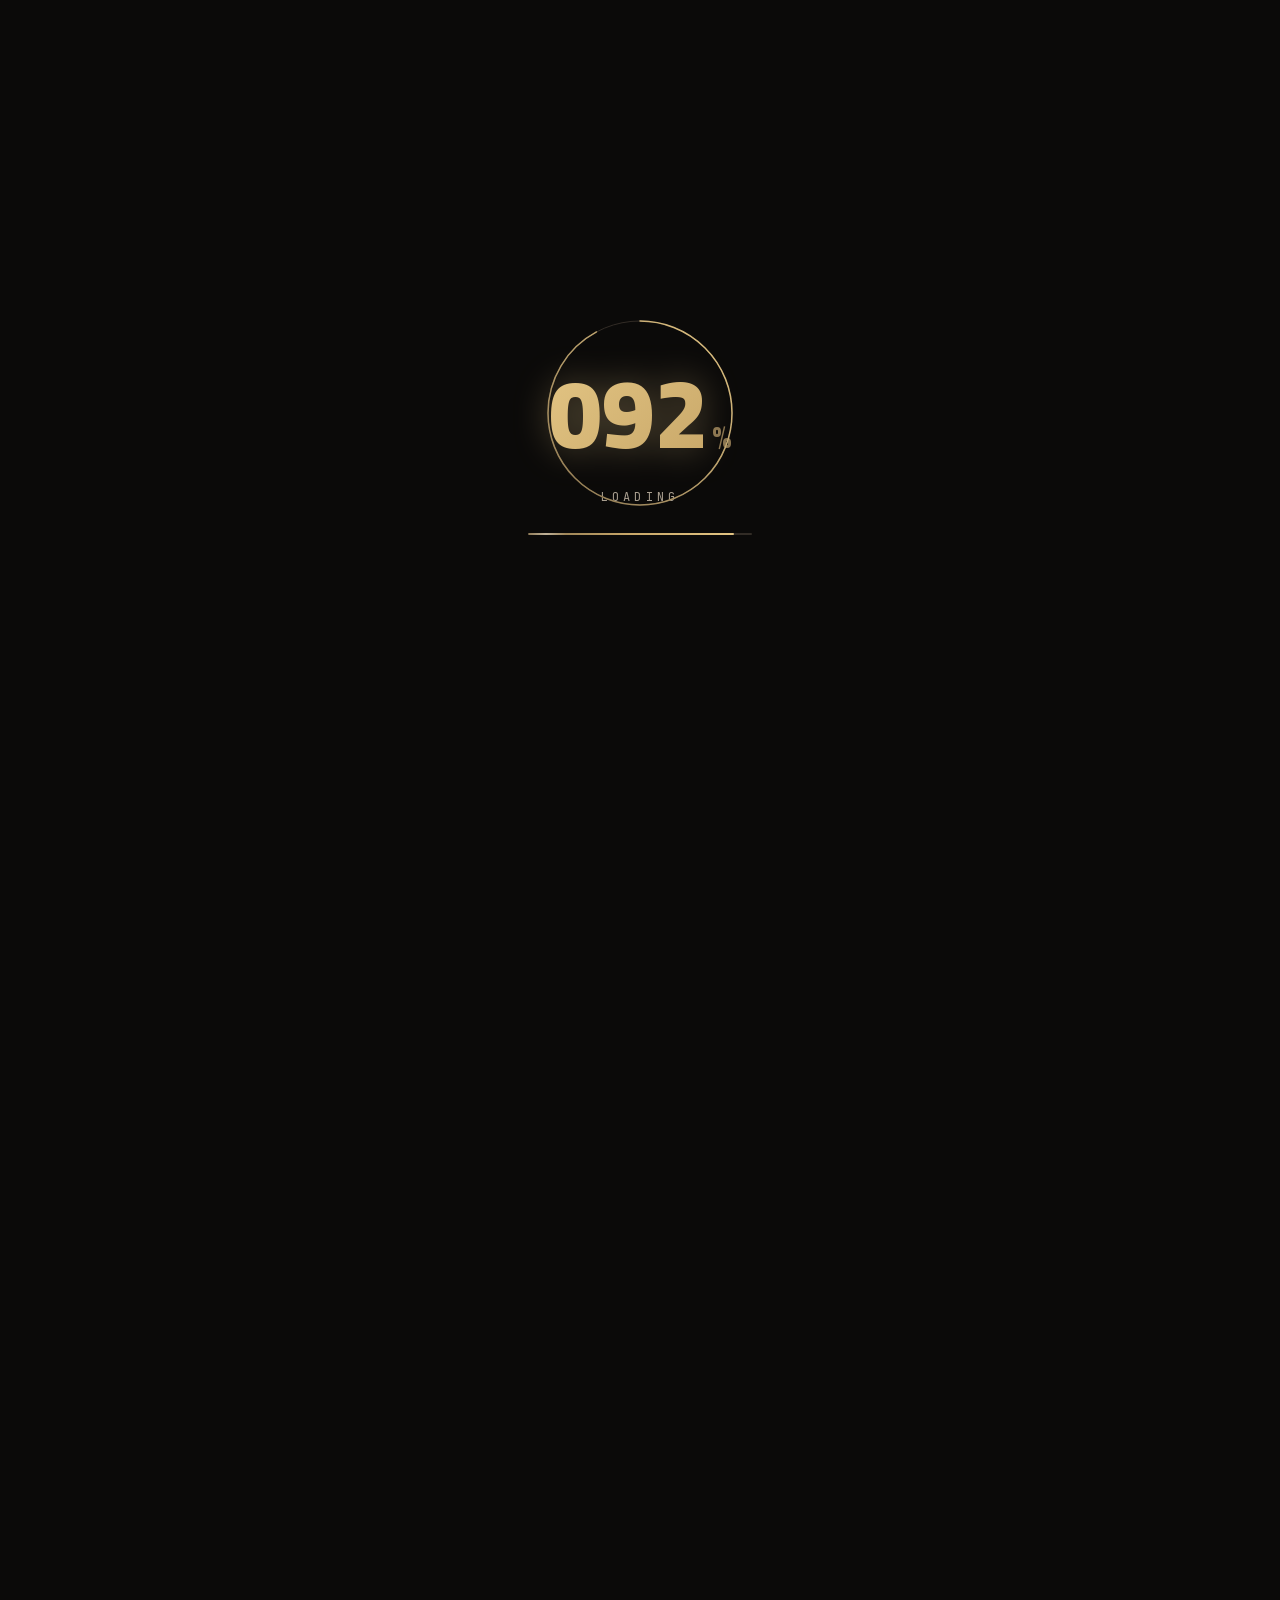
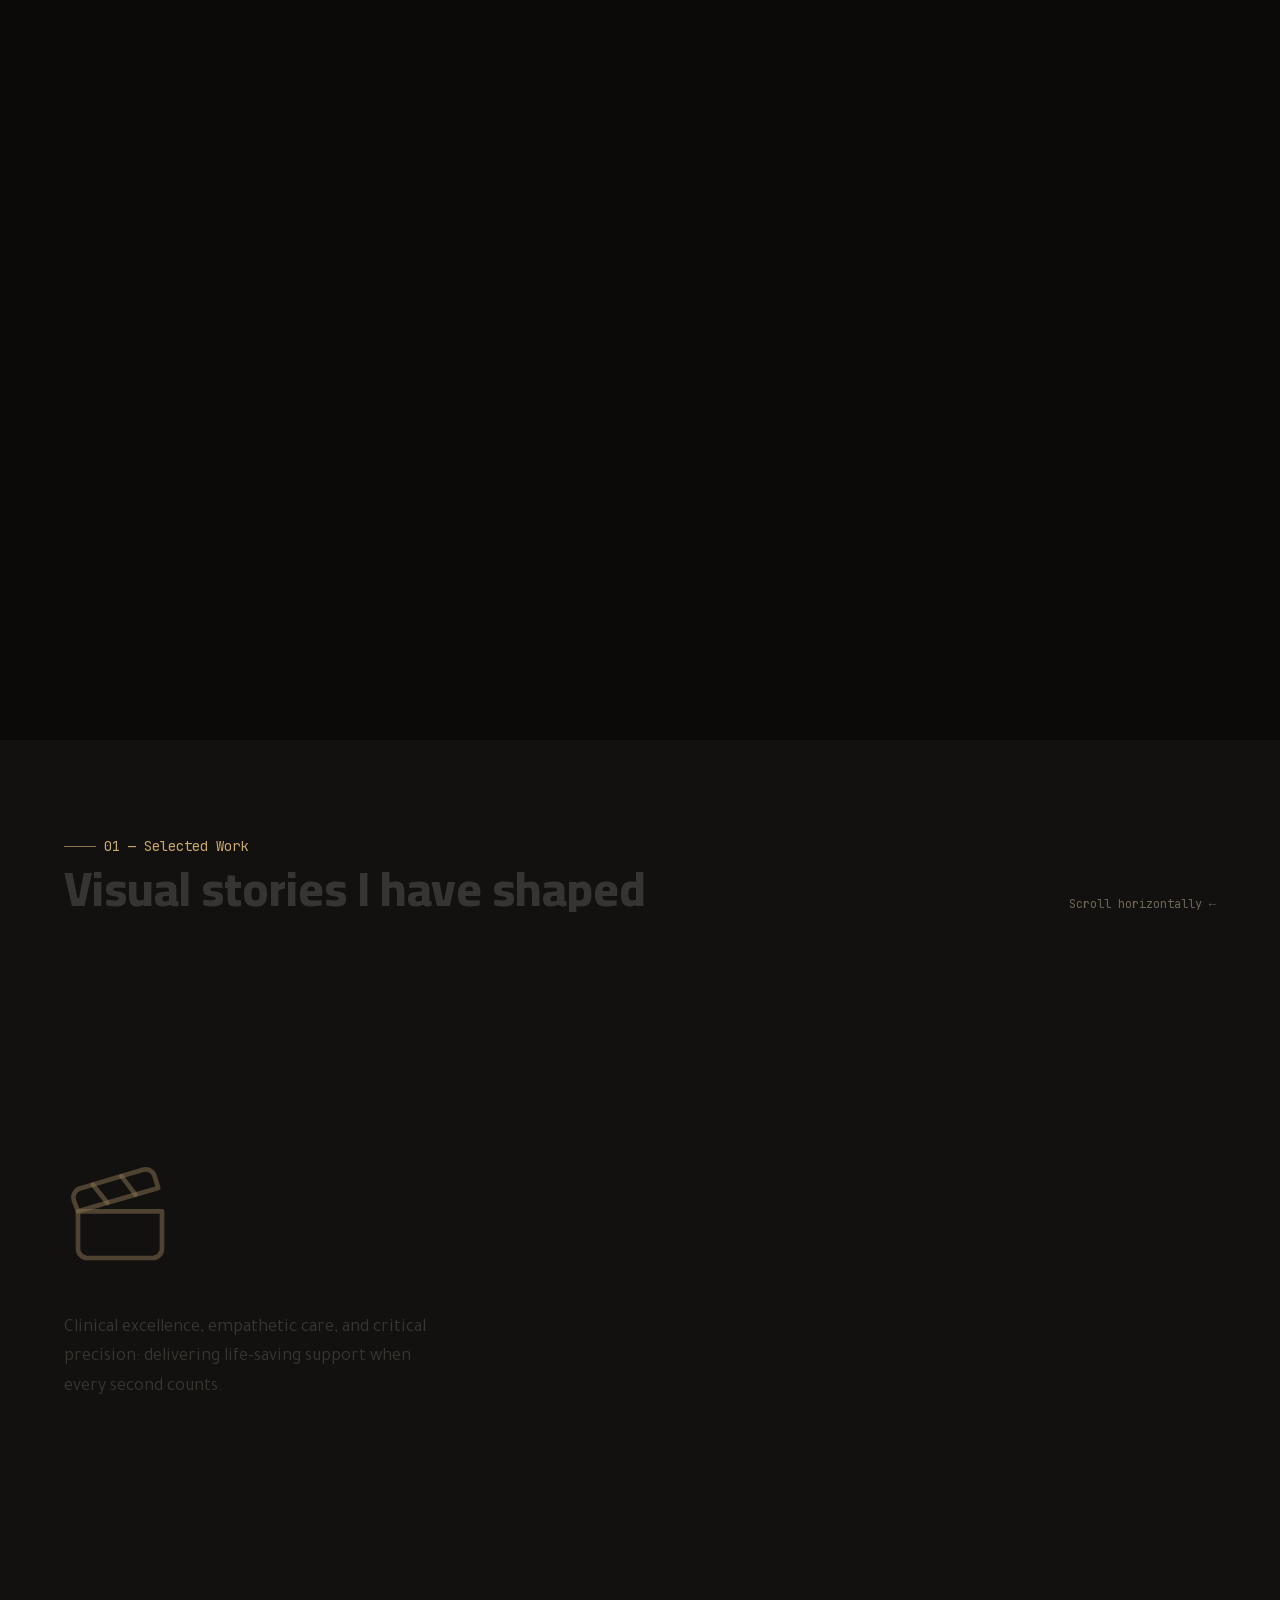
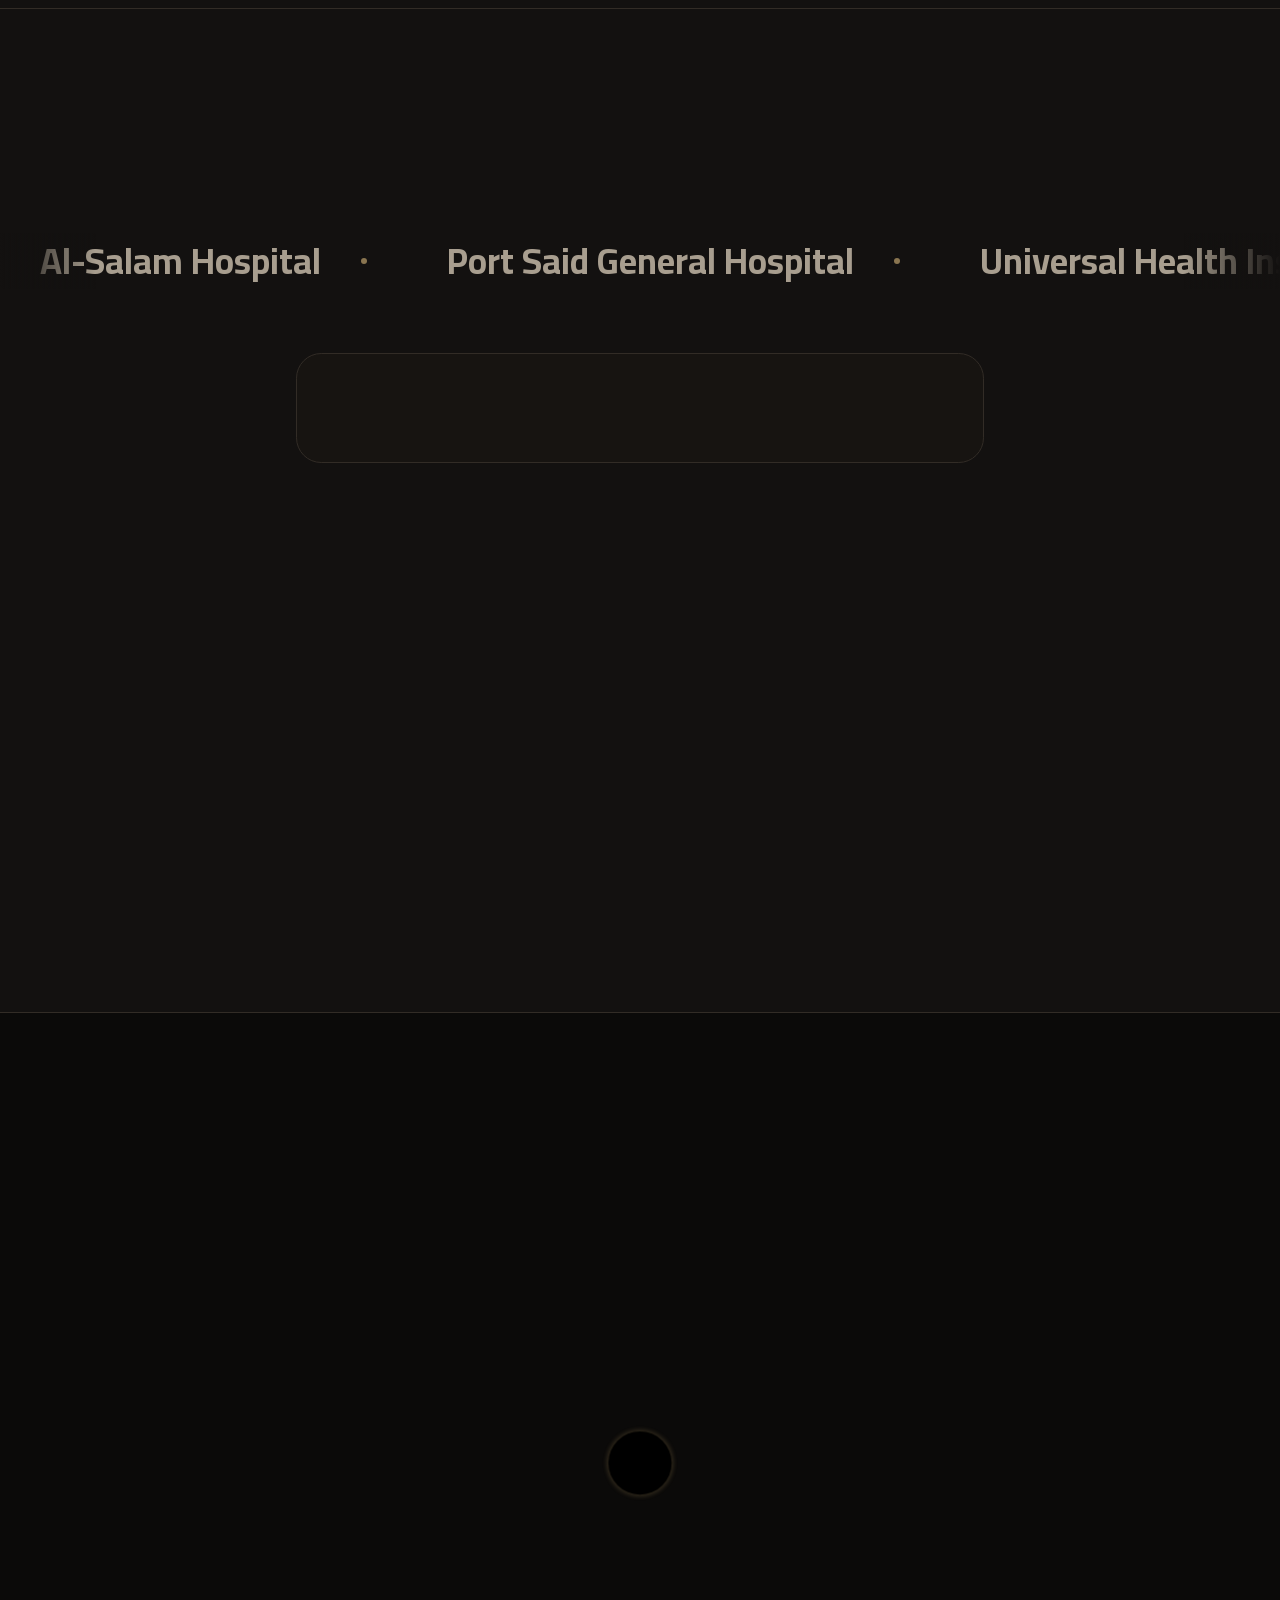
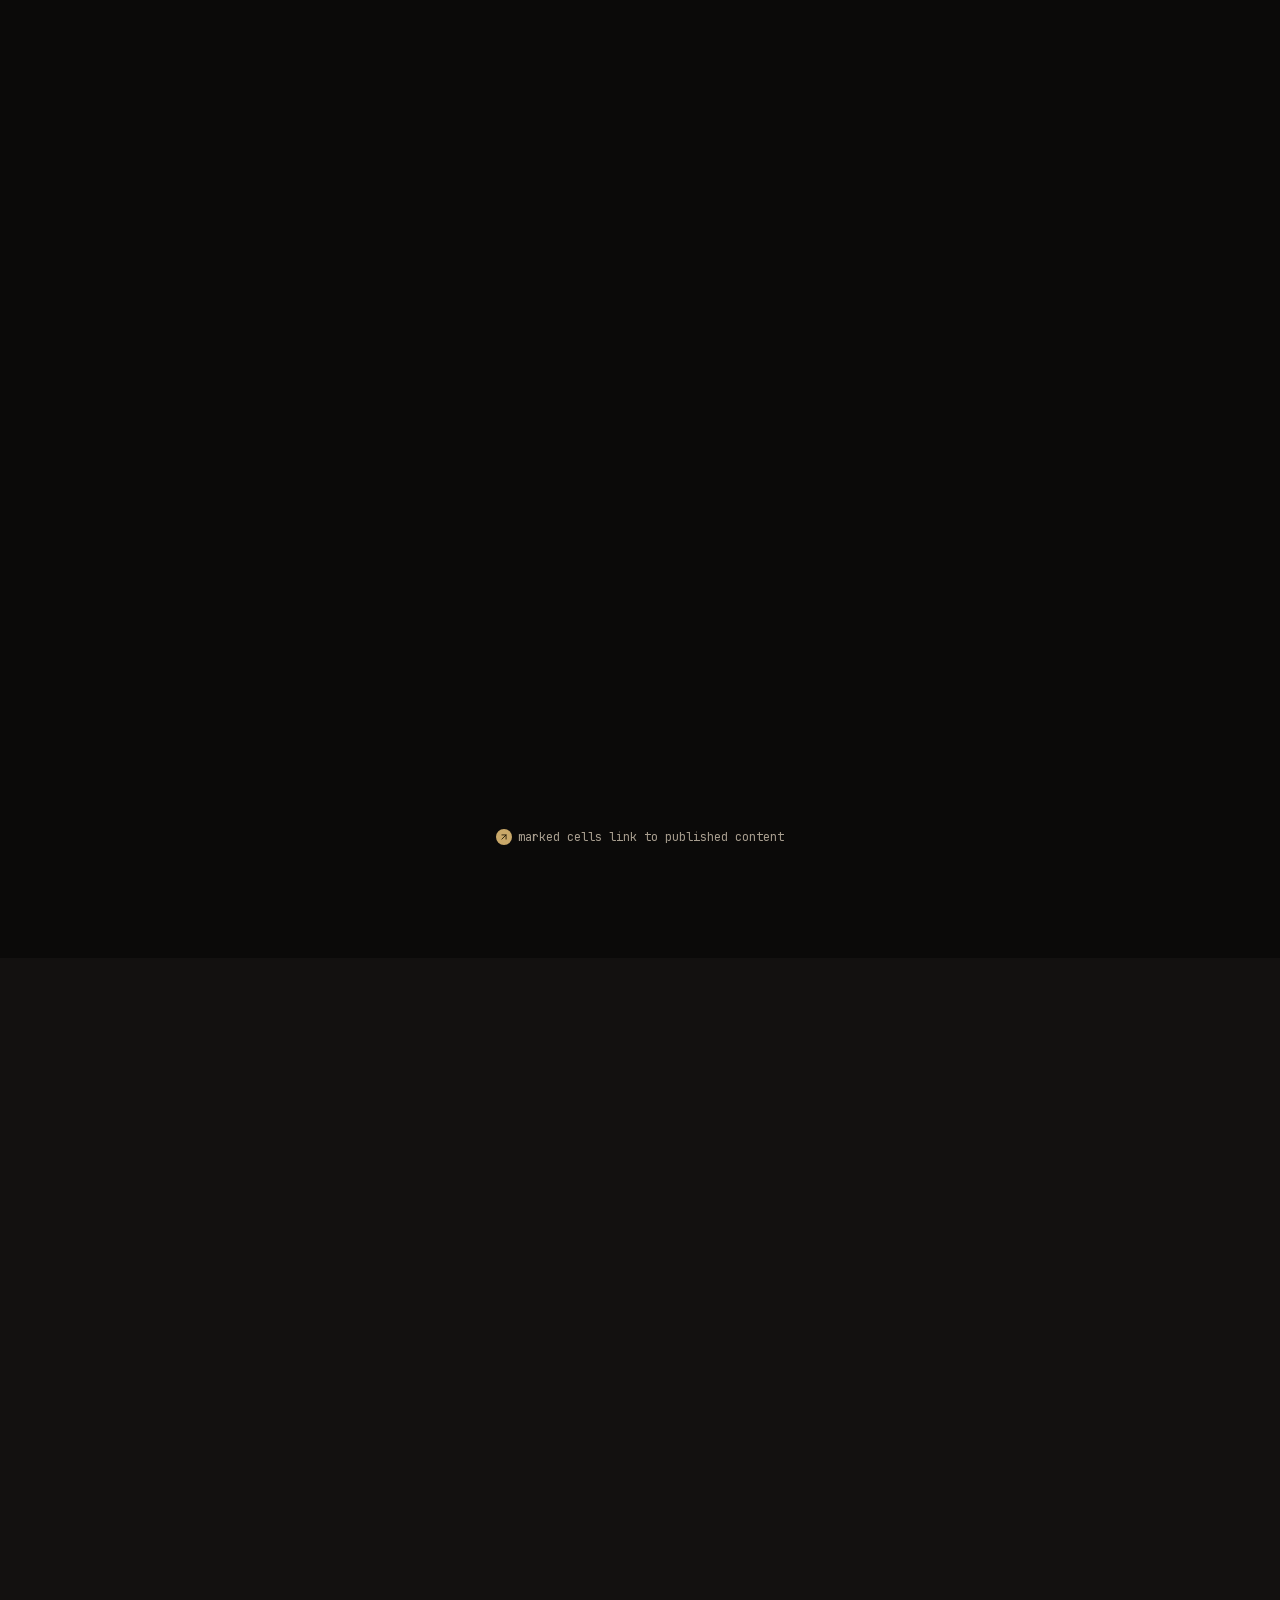
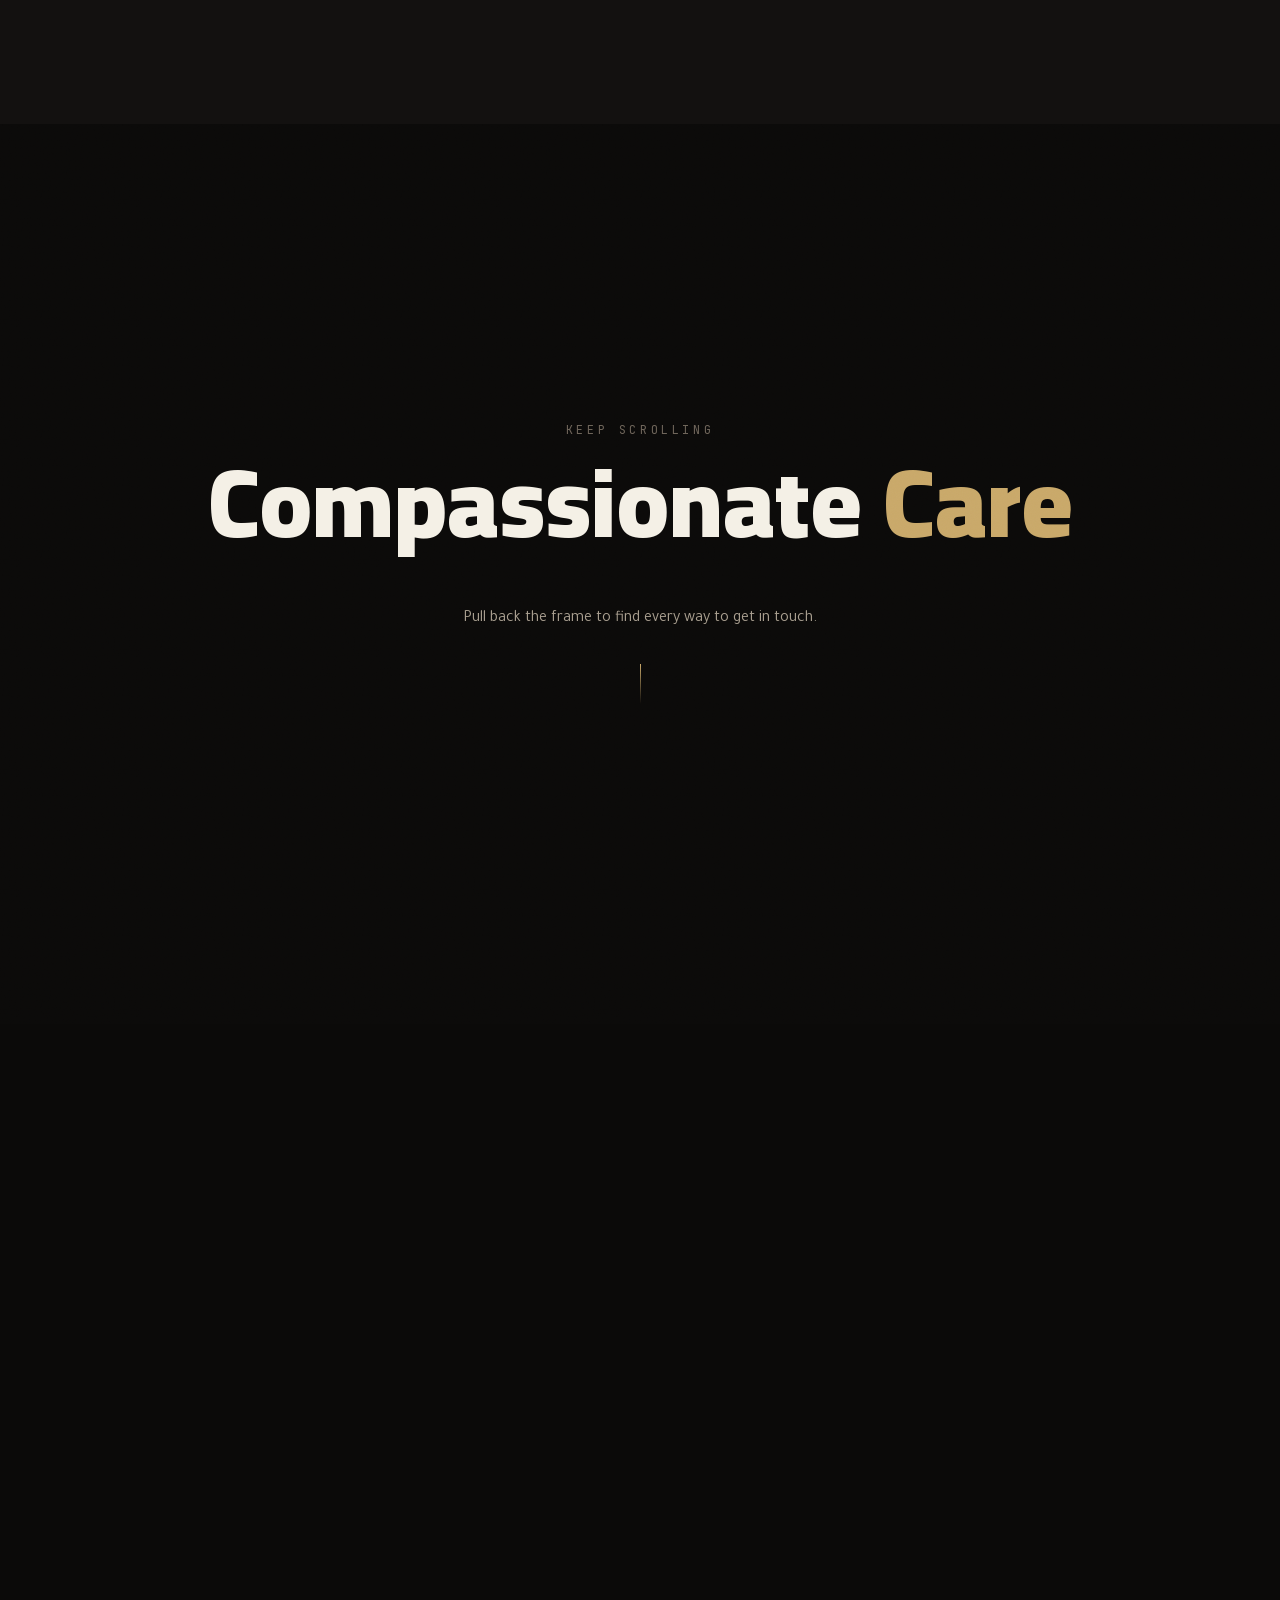
==== commit d52afbfe: "Update portfolio for Mohamed Khaled — Registered Nurse (RN)" ====
--- a/index.html
+++ b/index.html
@@ -1,9 +1,29 @@
-<!DOCTYPE html><html lang="en" dir="ltr" class="dark cairo_ff82dc7b-module__ZCDEVq__variable tajawal_8bdf3c24-module__3ngTLa__variable jetbrains_mono_3ef207e3-module__UmaAuG__variable dancing_script_1751e837-module__Zl19Ea__variable"><head><meta charSet="utf-8"/><meta name="viewport" content="width=device-width, initial-scale=1, maximum-scale=5"/><link rel="preload" href="./_next/static/media/051742360c26797e-s.p.0f97p8c3305p~.woff2" as="font" crossorigin="" type="font/woff2"/><link rel="preload" href="./_next/static/media/1d2cc0c079997359-s.p.184z4t8qnm46e.woff2" as="font" crossorigin="" type="font/woff2"/><link rel="preload" href="./_next/static/media/406d3fc8d5ec9f59-s.p.06~5xv2ritwv5.woff2" as="font" crossorigin="" type="font/woff2"/><link rel="preload" href="./_next/static/media/48e6fa8a5baca31f-s.p.0d7ol9k18uj2x.woff2" as="font" crossorigin="" type="font/woff2"/><link rel="preload" href="./_next/static/media/4b676bcffc00356a-s.p.0oynfhj0_9xg2.woff2" as="font" crossorigin="" type="font/woff2"/><link rel="preload" href="./_next/static/media/9ff27b8a0a8f3dc0-s.p.170gfl_1xpie6.woff2" as="font" crossorigin="" type="font/woff2"/><link rel="preload" href="./_next/static/media/d41831e24743a3c1-s.p.02r-fjhi~6g_a.woff2" as="font" crossorigin="" type="font/woff2"/><link rel="preload" href="./_next/static/media/d54db18e8cd5f74f-s.p.05.gztb3q6cix.woff2" as="font" crossorigin="" type="font/woff2"/><link rel="preload" href="./_next/static/media/e7b64a7fde1a3d32-s.p.0sb-ki_uu~_70.woff2" as="font" crossorigin="" type="font/woff2"/><link rel="preload" href="./_next/static/media/f0e0669539caf32a-s.p.0rb5r2~08jpgn.woff2" as="font" crossorigin="" type="font/woff2"/><link rel="preload" as="image" href="./images/hero-bg.png"/><link rel="preload" as="image" href="./images/portrait.png"/><link rel="preload" as="image" href="./images/showcase-gym.png"/><link rel="preload" as="image" href="./images/showcase-youtube.png"/><link rel="preload" as="image" href="./images/showcase-medical.png"/><link rel="preload" as="image" href="https://res.cloudinary.com/josvsdup/video/upload/v1784728255/uc_s2o4sz.jpg"/><link rel="preload" as="image" href="https://res.cloudinary.com/josvsdup/video/upload/v1784728209/uc_dkpvie.jpg"/><link rel="preload" as="image" href="https://res.cloudinary.com/josvsdup/video/upload/v1784831241/uc_wqzpom.jpg"/><link rel="preload" as="image" href="https://res.cloudinary.com/josvsdup/video/upload/v1784831365/uc_yn8rov.jpg"/><link rel="preload" as="image" href="https://res.cloudinary.com/josvsdup/video/upload/v1784831462/uc_ph3nh5.jpg"/><link rel="stylesheet" href="./_next/static/chunks/0w-t4rzeipjsy.css" data-precedence="next"/><link rel="preload" as="script" fetchPriority="low" href="./_next/static/chunks/0upze_l9t12l1.js"/><script src="./_next/static/chunks/0dbns6mx.e.ls.js" async=""></script><script src="./_next/static/chunks/0ngjhd_1q-09-.js" async=""></script><script src="./_next/static/chunks/0ni-8dyxk08xj.js" async=""></script><script src="./_next/static/chunks/turbopack-0sj_r0g2_bf66.js" async=""></script><script src="./_next/static/chunks/1436m04qw.vl-.js" async=""></script><script src="./_next/static/chunks/0jdah9p5of~i~.js" async=""></script><script src="./_next/static/chunks/15frj2d4ke.k9.js" async=""></script><link rel="preload" as="image" href="https://res.cloudinary.com/josvsdup/video/upload/v1784821666/uc_khbjvo.jpg"/><link rel="preload" as="image" href="https://res.cloudinary.com/josvsdup/video/upload/v1784823756/uc_yrxobs.jpg"/><link rel="preload" as="image" href="https://res.cloudinary.com/josvsdup/video/upload/v1784823725/uc_luqgjf.jpg"/><link rel="preload" as="image" href="https://res.cloudinary.com/josvsdup/video/upload/v1784824253/uc_myxo3m.jpg"/><link rel="preload" as="image" href="./icons/premiere.svg"/><link rel="preload" as="image" href="./icons/after-effects.svg"/><link rel="preload" as="image" href="./icons/capcut.svg"/><link rel="preload" as="image" href="./icons/davinci.svg"/><link rel="preload" as="image" href="./icons/audition.svg"/><meta name="next-size-adjust" content=""/><meta name="theme-color" content="#0b0a09"/><meta name="color-scheme" content="dark"/><title>Abdelrahman Mosalam — Video Editor &amp; Colorist</title><meta name="description" content="A cinematic portfolio for Abdelrahman Mosalam, a video editor and colorist working in Premiere, After Effects, CapCut, color grading and sound — crafting compelling visual stories."/><meta name="generator" content="v0.app"/><script src="./_next/static/chunks/03~yq9q893hmn.js" noModule=""></script></head><body class="bg-background antialiased"><div hidden=""><!--$--><!--/$--></div><div class="fixed inset-0 z-[999] overflow-hidden "><div class="absolute inset-x-0 top-0 h-1/2 origin-top bg-ink"></div><div class="absolute inset-x-0 bottom-0 h-1/2 origin-bottom bg-ink"></div><div aria-hidden="true" class="pointer-events-none absolute left-1/2 top-1/2 h-[40vmax] w-[40vmax] -translate-x-1/2 -translate-y-1/2 rounded-full" style="background:radial-gradient(circle, rgba(226,196,131,0.5) 0%, rgba(201,168,105,0.15) 40%, transparent 70%);opacity:0;transform:scale(0)"></div><div class="absolute inset-0 z-10 flex flex-col items-center justify-center gap-7"><div class="relative flex items-center justify-center"><svg class="absolute -rotate-90" width="200" height="200" viewBox="0 0 200 200"><circle cx="100" cy="100" r="92" fill="none" stroke="var(--border)" stroke-width="1"></circle><circle cx="100" cy="100" r="92" fill="none" stroke="url(#preloader-gold)" stroke-width="1.5" stroke-linecap="round" stroke-dasharray="578.0530482605219" stroke-dashoffset="578.0530482605219" style="transition:stroke-dashoffset 0.1s linear"></circle><defs><linearGradient id="preloader-gold" x1="0%" y1="0%" x2="100%" y2="100%"><stop offset="0%" stop-color="var(--gold-dim)"></stop><stop offset="100%" stop-color="var(--gold-bright)"></stop></linearGradient></defs></svg><div class="flex items-baseline gap-1"><span class="font-serif text-7xl font-black tabular-nums md:text-8xl" style="background-image:linear-gradient(135deg, var(--gold-bright), var(--gold));-webkit-background-clip:text;background-clip:text;color:transparent;filter:drop-shadow(0 0 18px rgba(226,196,131,0.35))">000</span><span class="font-serif text-2xl font-black text-gold-dim md:text-3xl">%</span></div></div><div class="font-mono text-xs tracking-[0.35em] text-text-dim">LOADING</div><div class="relative h-0.5 w-56 overflow-hidden rounded-full bg-border"><div class="h-full rounded-full bg-gradient-to-r from-gold-dim via-gold to-gold-bright" style="width:0%"></div><div class="absolute inset-y-0 w-10 bg-gradient-to-r from-transparent via-white/40 to-transparent"></div></div></div></div><header class="fixed inset-x-0 top-0 z-50 transition-colors duration-300 border-b border-transparent bg-transparent"><div class="mx-auto flex h-20 max-w-7xl items-center justify-between px-6 md:px-10"><a href="#home" class="font-serif text-lg font-extrabold tracking-tight">Abdelrahman<span class="text-gold">.</span></a><nav class="hidden items-center gap-8 md:flex"><a href="#home" class="group relative py-1.5 text-sm font-semibold text-text-dim transition-colors hover:text-foreground">Home<span class="absolute inset-x-0 -bottom-0.5 h-px origin-center scale-x-0 bg-gold transition-transform duration-300 group-hover:scale-x-100"></span></a><a href="#work" class="group relative py-1.5 text-sm font-semibold text-text-dim transition-colors hover:text-foreground">Work<span class="absolute inset-x-0 -bottom-0.5 h-px origin-center scale-x-0 bg-gold transition-transform duration-300 group-hover:scale-x-100"></span></a><a href="#videos" class="group relative py-1.5 text-sm font-semibold text-text-dim transition-colors hover:text-foreground">Videos<span class="absolute inset-x-0 -bottom-0.5 h-px origin-center scale-x-0 bg-gold transition-transform duration-300 group-hover:scale-x-100"></span></a><a href="#gallery" class="group relative py-1.5 text-sm font-semibold text-text-dim transition-colors hover:text-foreground">Gallery<span class="absolute inset-x-0 -bottom-0.5 h-px origin-center scale-x-0 bg-gold transition-transform duration-300 group-hover:scale-x-100"></span></a><a href="#about" class="group relative py-1.5 text-sm font-semibold text-text-dim transition-colors hover:text-foreground">About<span class="absolute inset-x-0 -bottom-0.5 h-px origin-center scale-x-0 bg-gold transition-transform duration-300 group-hover:scale-x-100"></span></a><a href="#connect" class="group relative py-1.5 text-sm font-semibold text-text-dim transition-colors hover:text-foreground">Connect<span class="absolute inset-x-0 -bottom-0.5 h-px origin-center scale-x-0 bg-gold transition-transform duration-300 group-hover:scale-x-100"></span></a></nav><a href="#connect" class="hidden rounded-full border border-border px-5 py-2 font-mono text-xs text-foreground transition-colors hover:border-gold hover:text-gold md:inline-block">Get in touch ↗</a><button class="flex flex-col items-center justify-center gap-1.5 p-2 md:hidden" aria-label="Open menu" aria-expanded="false"><span class="block h-0.5 w-6 bg-foreground transition-transform "></span><span class="block h-0.5 w-6 bg-foreground transition-opacity "></span><span class="block h-0.5 w-6 bg-foreground transition-transform "></span></button></div></header><main><section id="home" class="relative h-[260vh]"><div class="sticky top-0 h-svh w-full overflow-hidden"><div class="absolute inset-0" aria-hidden="true" style="transform:scale(1.08)"><img src="./images/hero-bg.png" alt="" class="h-full w-full object-cover object-center"/></div><div class="absolute inset-0" style="will-change:transform, opacity, filter;opacity:0;filter:blur(0px);transform:scale(1.25)"><img src="./images/portrait.png" alt="Abdelrahman Mosalam — Senior Video Editor" class="h-full w-full object-cover object-[center_18%]"/><div class="absolute inset-0 bg-gradient-to-t from-ink via-ink/30 to-ink/50"></div><div class="absolute inset-0 bg-gradient-to-r from-ink/70 via-transparent to-ink/30"></div></div><div class="absolute inset-0" style="opacity:1"><div class="pointer-events-none absolute inset-x-0 bottom-[30%] z-[6] flex justify-center sm:bottom-[26%] md:bottom-[22%]"><div class="relative -rotate-2"><div class="signature-ink select-none text-4xl leading-none sm:text-5xl md:text-7xl" style="clip-path:inset(0 100% -20% 0);opacity:0;color:var(--foreground)">Abdelrahman</div><span aria-hidden="true" class="absolute top-1/2 h-2 w-2 -translate-y-1/2 rounded-full bg-gold-bright" style="box-shadow:0 0 10px 3px var(--gold-bright);left:0%;opacity:0"></span><span aria-hidden="true" class="mt-1.5 block h-[2px] origin-left rounded-full bg-gradient-to-r from-gold-bright to-transparent" style="transform:scaleX(0)"></span></div></div></div><div aria-hidden="true" class="pointer-events-none absolute inset-0 z-[2]" style="background:linear-gradient(105deg, transparent 30%, rgba(226,196,131,0.16) 48%, transparent 62%);background-size:220% 100%;background-position:160% 0"></div><div aria-hidden="true" class="pointer-events-none absolute inset-0 z-[2]" style="background:radial-gradient(120% 120% at 50% 40%, transparent 42%, color-mix(in oklab, var(--ink) 92%, transparent) 55%)"></div><div aria-hidden="true" class="pointer-events-none absolute inset-0 z-[2]" style="will-change:opacity;background:radial-gradient(120% 120% at 50% 40%, transparent 42%, color-mix(in oklab, var(--ink) 92%, transparent) 100%);opacity:0.35"></div><div aria-hidden="true" class="ink-bloom pointer-events-none absolute left-1/2 bottom-0 z-[3] h-[120vmax] w-[120vmax] -translate-x-1/2 rounded-full" style="background:radial-gradient(circle at 50% 65%, var(--ink) 38%, color-mix(in oklab, var(--ink) 70%, transparent) 58%, transparent 72%);will-change:transform, opacity;opacity:0;transform:translateY(40%) scale(0.2)"></div><div class="absolute inset-0 z-[2] bg-ink" aria-hidden="true" style="opacity:0.15"></div><div class="pointer-events-none absolute inset-0 z-[4] flex"><div aria-hidden="true" class="tear-strip h-full flex-1 origin-bottom bg-ink" style="will-change:transform;transform:scaleY(0)"></div><div aria-hidden="true" class="tear-strip h-full flex-1 origin-bottom bg-ink" style="will-change:transform;transform:scaleY(0)"></div><div aria-hidden="true" class="tear-strip h-full flex-1 origin-bottom bg-ink" style="will-change:transform;transform:scaleY(0)"></div><div aria-hidden="true" class="tear-strip h-full flex-1 origin-bottom bg-ink" style="will-change:transform;transform:scaleY(0)"></div><div aria-hidden="true" class="tear-strip h-full flex-1 origin-bottom bg-ink" style="will-change:transform;transform:scaleY(0)"></div><div aria-hidden="true" class="tear-strip h-full flex-1 origin-bottom bg-ink" style="will-change:transform;transform:scaleY(0)"></div><div aria-hidden="true" class="tear-strip h-full flex-1 origin-bottom bg-ink" style="will-change:transform;transform:scaleY(0)"></div></div><div class="grain-overlay pointer-events-none absolute inset-0 z-[5] opacity-[0.06] mix-blend-overlay"></div><div class="relative z-10 flex h-full flex-col justify-center px-6 md:px-16 lg:px-24" style="opacity:1;filter:blur(0px);transform:none"><div><div class="mb-5 flex items-center gap-3 font-mono text-sm text-gold" style="opacity:0;transform:translateY(40px)"><span class="inline-block h-px w-8 bg-gold-dim"></span>Physician &amp; Visual Artist</div><h1 class="max-w-5xl font-serif text-6xl font-black leading-[1.02] text-balance md:text-8xl lg:text-9xl" style="opacity:0;transform:translateY(40px)">Abdelrahman Mosalam</h1><p class="mt-6 font-mono text-lg text-gold md:text-2xl" style="opacity:0;transform:translateY(40px)">Senior Video Editor</p><p class="mt-6 max-w-xl text-pretty text-base leading-relaxed text-text-dim md:text-lg" style="opacity:0;transform:translateY(40px)">As a physician, I developed a keen eye for detail and a unique ability to analyze complex information. Combined with my passion for visual storytelling, that led me to become a Senior Video Editor specializing in Adobe Premiere — collaborating with clients inside and outside Egypt to deliver visual content that is precise and impactful.</p><div class="mt-10 flex flex-wrap items-center gap-4" style="opacity:0;transform:translateY(40px)"><a href="#work" class="rounded-full bg-gold px-8 py-3.5 font-serif font-bold text-primary-foreground transition-colors hover:bg-gold-bright">View My Work</a><a href="#connect" class="rounded-full border border-border px-8 py-3.5 font-serif font-bold text-foreground transition-colors hover:border-gold hover:text-gold">Get in Touch</a></div><div class="mt-10 flex items-center gap-4 font-mono text-xs text-text-faint" style="opacity:0;transform:translateY(40px)"><span>Est. 2024</span><span class="text-gold-dim">•</span><span>Port Said — Egypt</span></div></div></div><div class="absolute inset-x-0 bottom-8 z-10 flex flex-col items-center gap-2 font-mono text-[0.7rem] tracking-[0.2em] text-text-faint" aria-hidden="true" style="opacity:1"><span class="floaty">Scroll to explore</span><span class="h-9 w-px animate-pulse bg-gradient-to-b from-gold to-transparent"></span></div></div></section><section id="work" style="height:800px" class="relative bg-ink-soft"><div class="sticky top-0 flex h-svh flex-col overflow-hidden"><div class="flex items-end justify-between px-6 pt-24 pb-6 md:px-16"><div><p class="mb-2 flex items-center gap-2 font-mono text-sm text-gold"><span class="inline-block h-px w-8 bg-gold-dim"></span> 01 — Selected Work</p><h2 class="font-serif text-3xl font-extrabold text-balance md:text-5xl" style="background-clip:text;-webkit-background-clip:text;color:transparent;-webkit-text-fill-color:transparent;background-image:linear-gradient(100deg, var(--foreground) 0%, color-mix(in oklab, var(--foreground) 16%, transparent) 0%)">Visual stories I have shaped</h2></div><span class="hidden font-mono text-xs text-text-faint md:block"> Scroll horizontally ← </span></div><div class="flex flex-1 items-center" dir="ltr"><div class="flex items-center gap-6 px-6 md:gap-10 md:px-16" style="transform:none"><div class="flex w-[78vw] shrink-0 flex-col justify-center md:w-[38vw]"><svg xmlns="http://www.w3.org/2000/svg" width="24" height="24" viewBox="0 0 24 24" fill="none" stroke="currentColor" stroke-width="1" stroke-linecap="round" stroke-linejoin="round" class="lucide lucide-clapperboard h-20 w-20 text-gold-dim/50 md:h-28 md:w-28" aria-hidden="true"><path d="m12.296 3.464 3.02 3.956"></path><path d="M20.2 6 3 11l-.9-2.4c-.3-1.1.3-2.2 1.3-2.5l13.5-4c1.1-.3 2.2.3 2.5 1.3z"></path><path d="M3 11h18v8a2 2 0 0 1-2 2H5a2 2 0 0 1-2-2z"></path><path d="m6.18 5.276 3.1 3.899"></path></svg><div class="mt-6 max-w-sm text-pretty text-lg leading-relaxed text-text-dim" style="will-change:opacity, transform;opacity:0.25;transform:translateY(18px)">Three disciplines, one vision: transforming raw footage into unforgettable moments. Drag to move through the projects.</div></div><a href="#gallery-target-gym" class="group relative block h-[62vh] w-[80vw] shrink-0 md:w-[46vw]"><article class="relative h-full w-full overflow-hidden rounded-2xl border border-border bg-ink-card" style="opacity:0;transform:scale(0.94)"><div class="absolute inset-0 overflow-hidden"><img src="./images/showcase-gym.png" alt="Gym and Fitness Editing" class="h-full w-full scale-105 object-cover brightness-[0.65] grayscale-[35%] transition-all duration-[1200ms] ease-out group-hover:scale-100 group-hover:brightness-90 group-hover:grayscale-0"/><div class="absolute inset-0 bg-gradient-to-t from-ink via-ink/30 to-transparent"></div></div><span class="absolute right-6 top-6 z-10 rounded-full bg-ink/60 px-3 py-1 font-mono text-xs backdrop-blur-sm"> #<!-- -->01<!-- --> </span><div class="absolute inset-x-0 bottom-0 z-10 p-6 md:p-8"><p class="mb-2 font-mono text-xs tracking-widest text-gold"> <!-- -->Gym &amp; Fitness Editing<!-- --> </p><h3 class="font-serif text-2xl font-extrabold md:text-4xl"> <!-- -->Energy &amp; Motivation<!-- --> </h3><p class="mt-3 max-w-md text-pretty text-sm leading-relaxed text-text-dim md:text-base"> <!-- -->My editing goes beyond cutting clips — it captures the energy of the fitness world, turning raw gym footage into dynamic, high-energy content that inspires and motivates.<!-- --> </p><div class="mt-4 flex flex-wrap gap-2"><span class="rounded-full bg-gold/10 px-3 py-1 font-mono text-[0.7rem] text-gold"> <!-- -->Bar Warrior<!-- --> </span><span class="rounded-full bg-gold/10 px-3 py-1 font-mono text-[0.7rem] text-gold"> <!-- -->Maximum Gym<!-- --> </span><span class="rounded-full bg-gold/10 px-3 py-1 font-mono text-[0.7rem] text-gold"> <!-- -->Heroes Academy<!-- --> </span></div></div></article></a><a href="#gallery-target-youtube" class="group relative block h-[62vh] w-[80vw] shrink-0 md:w-[46vw]"><article class="relative h-full w-full overflow-hidden rounded-2xl border border-border bg-ink-card" style="opacity:0;transform:scale(0.94)"><div class="absolute inset-0 overflow-hidden"><img src="./images/showcase-youtube.png" alt="YouTube Creation &amp; Editing" class="h-full w-full scale-105 object-cover brightness-[0.65] grayscale-[35%] transition-all duration-[1200ms] ease-out group-hover:scale-100 group-hover:brightness-90 group-hover:grayscale-0"/><div class="absolute inset-0 bg-gradient-to-t from-ink via-ink/30 to-transparent"></div></div><span class="absolute right-6 top-6 z-10 rounded-full bg-ink/60 px-3 py-1 font-mono text-xs backdrop-blur-sm"> #<!-- -->02<!-- --> </span><div class="absolute inset-x-0 bottom-0 z-10 p-6 md:p-8"><p class="mb-2 font-mono text-xs tracking-widest text-gold"> <!-- -->YouTube Content Creation<!-- --> </p><h3 class="font-serif text-2xl font-extrabold md:text-4xl"> <!-- -->Content Creation<!-- --> </h3><p class="mt-3 max-w-md text-pretty text-sm leading-relaxed text-text-dim md:text-base"> <!-- -->I help YouTube creators elevate their channels with engaging narratives, considered pacing, and graphics and sound design that enhance viewer retention.<!-- --> </p><div class="mt-4 flex flex-wrap gap-2"><span class="rounded-full bg-gold/10 px-3 py-1 font-mono text-[0.7rem] text-gold"> <!-- -->Horror Stories<!-- --> </span><span class="rounded-full bg-gold/10 px-3 py-1 font-mono text-[0.7rem] text-gold"> <!-- -->Red Carpet<!-- --> </span><span class="rounded-full bg-gold/10 px-3 py-1 font-mono text-[0.7rem] text-gold"> <!-- -->Podcasts<!-- --> </span></div></div></article></a><a href="#gallery-target-medical" class="group relative block h-[62vh] w-[80vw] shrink-0 md:w-[46vw]"><article class="relative h-full w-full overflow-hidden rounded-2xl border border-border bg-ink-card" style="opacity:0;transform:scale(0.94)"><div class="absolute inset-0 overflow-hidden"><img src="./images/showcase-medical.png" alt="Medical School Activities" class="h-full w-full scale-105 object-cover brightness-[0.65] grayscale-[35%] transition-all duration-[1200ms] ease-out group-hover:scale-100 group-hover:brightness-90 group-hover:grayscale-0"/><div class="absolute inset-0 bg-gradient-to-t from-ink via-ink/30 to-transparent"></div></div><span class="absolute right-6 top-6 z-10 rounded-full bg-ink/60 px-3 py-1 font-mono text-xs backdrop-blur-sm"> #<!-- -->03<!-- --> </span><div class="absolute inset-x-0 bottom-0 z-10 p-6 md:p-8"><p class="mb-2 font-mono text-xs tracking-widest text-gold"> <!-- -->Medical School Activities<!-- --> </p><h3 class="font-serif text-2xl font-extrabold md:text-4xl"> <!-- -->Student Activities<!-- --> </h3><p class="mt-3 max-w-md text-pretty text-sm leading-relaxed text-text-dim md:text-base"> <!-- -->My journey began by documenting student life at the Faculty of Medicine, Port Said University — capturing events, initiatives, and a spirit of collaboration.<!-- --> </p><div class="mt-4 flex flex-wrap gap-2"><span class="rounded-full bg-gold/10 px-3 py-1 font-mono text-[0.7rem] text-gold"> <!-- -->Port Said University<!-- --> </span><span class="rounded-full bg-gold/10 px-3 py-1 font-mono text-[0.7rem] text-gold"> <!-- -->Events<!-- --> </span><span class="rounded-full bg-gold/10 px-3 py-1 font-mono text-[0.7rem] text-gold"> <!-- -->Documentary<!-- --> </span></div></div></article></a><div class="flex w-[60vw] shrink-0 items-center md:w-[24vw]"><a href="#videos" class="flex items-center gap-3 font-serif text-2xl font-bold text-gold md:text-3xl"> Watch the videos <span class="text-4xl">↓</span> </a></div></div></div><p class="pointer-events-none absolute bottom-24 left-1/2 z-20 -translate-x-1/2 whitespace-nowrap rounded-full bg-ink/70 px-4 py-2 font-mono text-xs text-gold backdrop-blur-sm md:hidden" style="opacity:1">↓ Swipe down to see the cards</p><div class="mx-6 mb-8 h-px bg-border md:mx-16"><div class="h-full bg-gold" style="width:0%"></div></div></div></section><section id="trusted" class="relative border-y border-border bg-ink-soft py-24"><div class="mx-auto max-w-7xl px-6 md:px-10"><div class="mb-12 text-center" style="opacity:0;transform:translateY(28px)"><p class="mb-3 flex items-center justify-center gap-2 font-mono text-sm text-gold"><span class="inline-block h-px w-8 bg-gold-dim"></span>Trusted By<span class="inline-block h-px w-8 bg-gold-dim"></span></p><h2 class="block font-serif text-3xl font-extrabold text-balance md:text-5xl" style="background-clip:text;-webkit-background-clip:text;color:transparent;-webkit-text-fill-color:transparent;background-image:linear-gradient(100deg, var(--foreground) 0%, color-mix(in oklab, var(--foreground) 16%, transparent) 0%)">Brands that trust my work</h2></div></div><div class="relative overflow-hidden py-2" dir="ltr"><div class="pointer-events-none absolute inset-y-0 left-0 z-10 w-24 bg-gradient-to-r from-ink-soft to-transparent"></div><div class="pointer-events-none absolute inset-y-0 right-0 z-10 w-24 bg-gradient-to-l from-ink-soft to-transparent"></div><div class="flex w-max animate-[marquee_28s_linear_infinite] items-center"><div class="flex items-center gap-10 px-10"><span class="whitespace-nowrap font-serif text-2xl font-bold text-text-dim transition-colors hover:text-gold md:text-4xl">Bar Warrior</span><span class="h-1.5 w-1.5 rounded-full bg-gold-dim" aria-hidden="true"></span></div><div class="flex items-center gap-10 px-10"><span class="whitespace-nowrap font-serif text-2xl font-bold text-text-dim transition-colors hover:text-gold md:text-4xl">Maximum Gym</span><span class="h-1.5 w-1.5 rounded-full bg-gold-dim" aria-hidden="true"></span></div><div class="flex items-center gap-10 px-10"><span class="whitespace-nowrap font-serif text-2xl font-bold text-text-dim transition-colors hover:text-gold md:text-4xl">Heroes Academy</span><span class="h-1.5 w-1.5 rounded-full bg-gold-dim" aria-hidden="true"></span></div><div class="flex items-center gap-10 px-10"><span class="whitespace-nowrap font-serif text-2xl font-bold text-text-dim transition-colors hover:text-gold md:text-4xl">The Red Carpet</span><span class="h-1.5 w-1.5 rounded-full bg-gold-dim" aria-hidden="true"></span></div><div class="flex items-center gap-10 px-10"><span class="whitespace-nowrap font-serif text-2xl font-bold text-text-dim transition-colors hover:text-gold md:text-4xl">Port Said University</span><span class="h-1.5 w-1.5 rounded-full bg-gold-dim" aria-hidden="true"></span></div><div class="flex items-center gap-10 px-10"><span class="whitespace-nowrap font-serif text-2xl font-bold text-text-dim transition-colors hover:text-gold md:text-4xl">Mona Khaled</span><span class="h-1.5 w-1.5 rounded-full bg-gold-dim" aria-hidden="true"></span></div><div class="flex items-center gap-10 px-10"><span class="whitespace-nowrap font-serif text-2xl font-bold text-text-dim transition-colors hover:text-gold md:text-4xl">Bar Warrior</span><span class="h-1.5 w-1.5 rounded-full bg-gold-dim" aria-hidden="true"></span></div><div class="flex items-center gap-10 px-10"><span class="whitespace-nowrap font-serif text-2xl font-bold text-text-dim transition-colors hover:text-gold md:text-4xl">Maximum Gym</span><span class="h-1.5 w-1.5 rounded-full bg-gold-dim" aria-hidden="true"></span></div><div class="flex items-center gap-10 px-10"><span class="whitespace-nowrap font-serif text-2xl font-bold text-text-dim transition-colors hover:text-gold md:text-4xl">Heroes Academy</span><span class="h-1.5 w-1.5 rounded-full bg-gold-dim" aria-hidden="true"></span></div><div class="flex items-center gap-10 px-10"><span class="whitespace-nowrap font-serif text-2xl font-bold text-text-dim transition-colors hover:text-gold md:text-4xl">The Red Carpet</span><span class="h-1.5 w-1.5 rounded-full bg-gold-dim" aria-hidden="true"></span></div><div class="flex items-center gap-10 px-10"><span class="whitespace-nowrap font-serif text-2xl font-bold text-text-dim transition-colors hover:text-gold md:text-4xl">Port Said University</span><span class="h-1.5 w-1.5 rounded-full bg-gold-dim" aria-hidden="true"></span></div><div class="flex items-center gap-10 px-10"><span class="whitespace-nowrap font-serif text-2xl font-bold text-text-dim transition-colors hover:text-gold md:text-4xl">Mona Khaled</span><span class="h-1.5 w-1.5 rounded-full bg-gold-dim" aria-hidden="true"></span></div></div></div><div class="mx-auto mt-16 max-w-3xl px-6 md:px-10"><div class="grid grid-cols-3 divide-x divide-border rounded-2xl border border-border bg-ink-card/60"><div class="flex flex-col items-center gap-1 px-2 py-6 text-center" style="opacity:0;transform:translateY(16px)"><span class="font-serif text-2xl font-black text-gold md:text-4xl">20+</span><span class="font-mono text-[0.62rem] uppercase tracking-widest text-text-faint md:text-xs">Brands &amp; Clients</span></div><div class="flex flex-col items-center gap-1 px-2 py-6 text-center" style="opacity:0;transform:translateY(16px)"><span class="font-serif text-2xl font-black text-gold md:text-4xl">3</span><span class="font-mono text-[0.62rem] uppercase tracking-widest text-text-faint md:text-xs">Creative Disciplines</span></div><div class="flex flex-col items-center gap-1 px-2 py-6 text-center" style="opacity:0;transform:translateY(16px)"><span class="font-serif text-2xl font-black text-gold md:text-4xl">EG · KSA</span><span class="font-mono text-[0.62rem] uppercase tracking-widest text-text-faint md:text-xs">Regional Reach</span></div></div></div><div class="mx-auto mt-16 max-w-7xl px-6 md:px-10"><div class="grid gap-4 sm:grid-cols-2 lg:grid-cols-3"><article class="glass group relative overflow-hidden rounded-2xl border border-border p-6 transition-colors hover:border-gold/50" style="opacity:0;transform:translateY(26px)"><span aria-hidden="true" class="pointer-events-none absolute inset-0 -translate-x-full bg-gradient-to-r from-transparent via-gold/[0.06] to-transparent transition-transform duration-700 group-hover:translate-x-full"></span><span aria-hidden="true" class="pointer-events-none absolute -right-6 -top-8 font-serif text-7xl font-black text-gold/5 transition-colors group-hover:text-gold/10">01</span><div class="relative flex items-center gap-3"><span class="flex h-10 w-10 shrink-0 items-center justify-center overflow-hidden rounded-full border border-gold/30 font-serif text-sm font-bold text-gold"><img src="./images/proj-barwarrior.png" alt="Bar Warrior" loading="lazy" class="h-full w-full object-cover"/></span><div class="min-w-0"><p class="truncate font-mono text-[0.66rem] uppercase tracking-widest text-gold">Calisthenics &amp; Street Workout</p><h3 class="truncate font-serif text-lg font-bold text-foreground md:text-xl">Bar Warrior</h3></div></div><p class="relative mt-4 text-pretty text-sm leading-relaxed text-text-dim">High-energy edits for one of Port Said&#x27;s premier calisthenics facilities.</p><span class="relative mt-5 inline-block h-px w-10 origin-left bg-gold-dim transition-all duration-300 group-hover:w-20 group-hover:bg-gold"></span></article><article class="glass group relative overflow-hidden rounded-2xl border border-border p-6 transition-colors hover:border-gold/50" style="opacity:0;transform:translateY(26px)"><span aria-hidden="true" class="pointer-events-none absolute inset-0 -translate-x-full bg-gradient-to-r from-transparent via-gold/[0.06] to-transparent transition-transform duration-700 group-hover:translate-x-full"></span><span aria-hidden="true" class="pointer-events-none absolute -right-6 -top-8 font-serif text-7xl font-black text-gold/5 transition-colors group-hover:text-gold/10">02</span><div class="relative flex items-center gap-3"><span class="flex h-10 w-10 shrink-0 items-center justify-center overflow-hidden rounded-full border border-gold/30 font-serif text-sm font-bold text-gold"><img src="./images/proj-maximum.png" alt="Maximum Gym" loading="lazy" class="h-full w-full object-cover"/></span><div class="min-w-0"><p class="truncate font-mono text-[0.66rem] uppercase tracking-widest text-gold">Fitness Brand</p><h3 class="truncate font-serif text-lg font-bold text-foreground md:text-xl">Maximum Gym</h3></div></div><p class="relative mt-4 text-pretty text-sm leading-relaxed text-text-dim">Featured work capturing the atmosphere of a leading Port Said gym.</p><span class="relative mt-5 inline-block h-px w-10 origin-left bg-gold-dim transition-all duration-300 group-hover:w-20 group-hover:bg-gold"></span></article><article class="glass group relative overflow-hidden rounded-2xl border border-border p-6 transition-colors hover:border-gold/50" style="opacity:0;transform:translateY(26px)"><span aria-hidden="true" class="pointer-events-none absolute inset-0 -translate-x-full bg-gradient-to-r from-transparent via-gold/[0.06] to-transparent transition-transform duration-700 group-hover:translate-x-full"></span><span aria-hidden="true" class="pointer-events-none absolute -right-6 -top-8 font-serif text-7xl font-black text-gold/5 transition-colors group-hover:text-gold/10">03</span><div class="relative flex items-center gap-3"><span class="flex h-10 w-10 shrink-0 items-center justify-center overflow-hidden rounded-full border border-gold/30 font-serif text-sm font-bold text-gold"><img src="./images/proj-heroes.png" alt="Heroes Academy" loading="lazy" class="h-full w-full object-cover"/></span><div class="min-w-0"><p class="truncate font-mono text-[0.66rem] uppercase tracking-widest text-gold">Military College Prep</p><h3 class="truncate font-serif text-lg font-bold text-foreground md:text-xl">Heroes Academy</h3></div></div><p class="relative mt-4 text-pretty text-sm leading-relaxed text-text-dim">Impactful videos for a top academy specializing in college preparation.</p><span class="relative mt-5 inline-block h-px w-10 origin-left bg-gold-dim transition-all duration-300 group-hover:w-20 group-hover:bg-gold"></span></article><article class="glass group relative overflow-hidden rounded-2xl border border-border p-6 transition-colors hover:border-gold/50" style="opacity:0;transform:translateY(26px)"><span aria-hidden="true" class="pointer-events-none absolute inset-0 -translate-x-full bg-gradient-to-r from-transparent via-gold/[0.06] to-transparent transition-transform duration-700 group-hover:translate-x-full"></span><span aria-hidden="true" class="pointer-events-none absolute -right-6 -top-8 font-serif text-7xl font-black text-gold/5 transition-colors group-hover:text-gold/10">04</span><div class="relative flex items-center gap-3"><span class="flex h-10 w-10 shrink-0 items-center justify-center overflow-hidden rounded-full border border-gold/30 font-serif text-sm font-bold text-gold"><img src="./images/red-carpet.jpeg" alt="The Red Carpet" loading="lazy" class="h-full w-full object-cover"/></span><div class="min-w-0"><p class="truncate font-mono text-[0.66rem] uppercase tracking-widest text-gold">Entertainment Show</p><h3 class="truncate font-serif text-lg font-bold text-foreground md:text-xl">The Red Carpet</h3></div></div><p class="relative mt-4 text-pretty text-sm leading-relaxed text-text-dim">Untold stories of artists and celebrities, hosted by Mona Khaled.</p><span class="relative mt-5 inline-block h-px w-10 origin-left bg-gold-dim transition-all duration-300 group-hover:w-20 group-hover:bg-gold"></span></article><article class="glass group relative overflow-hidden rounded-2xl border border-border p-6 transition-colors hover:border-gold/50" style="opacity:0;transform:translateY(26px)"><span aria-hidden="true" class="pointer-events-none absolute inset-0 -translate-x-full bg-gradient-to-r from-transparent via-gold/[0.06] to-transparent transition-transform duration-700 group-hover:translate-x-full"></span><span aria-hidden="true" class="pointer-events-none absolute -right-6 -top-8 font-serif text-7xl font-black text-gold/5 transition-colors group-hover:text-gold/10">05</span><div class="relative flex items-center gap-3"><span class="flex h-10 w-10 shrink-0 items-center justify-center overflow-hidden rounded-full border border-gold/30 font-serif text-sm font-bold text-gold"><img src="./images/showcase-medical.png" alt="Port Said University" loading="lazy" class="h-full w-full object-cover"/></span><div class="min-w-0"><p class="truncate font-mono text-[0.66rem] uppercase tracking-widest text-gold">Faculty of Medicine</p><h3 class="truncate font-serif text-lg font-bold text-foreground md:text-xl">Port Said University</h3></div></div><p class="relative mt-4 text-pretty text-sm leading-relaxed text-text-dim">Documenting student activities, events, and academic initiatives.</p><span class="relative mt-5 inline-block h-px w-10 origin-left bg-gold-dim transition-all duration-300 group-hover:w-20 group-hover:bg-gold"></span></article><article class="glass group relative overflow-hidden rounded-2xl border border-border p-6 transition-colors hover:border-gold/50" style="opacity:0;transform:translateY(26px)"><span aria-hidden="true" class="pointer-events-none absolute inset-0 -translate-x-full bg-gradient-to-r from-transparent via-gold/[0.06] to-transparent transition-transform duration-700 group-hover:translate-x-full"></span><span aria-hidden="true" class="pointer-events-none absolute -right-6 -top-8 font-serif text-7xl font-black text-gold/5 transition-colors group-hover:text-gold/10">06</span><div class="relative flex items-center gap-3"><span class="flex h-10 w-10 shrink-0 items-center justify-center overflow-hidden rounded-full border border-gold/30 font-serif text-sm font-bold text-gold"><img src="./images/tiktoker.jpeg" alt="Mona Khaled" loading="lazy" class="h-full w-full object-cover"/></span><div class="min-w-0"><p class="truncate font-mono text-[0.66rem] uppercase tracking-widest text-gold">TV Host &amp; Creator</p><h3 class="truncate font-serif text-lg font-bold text-foreground md:text-xl">Mona Khaled</h3></div></div><p class="relative mt-4 text-pretty text-sm leading-relaxed text-text-dim">Editing and pacing for exclusive on-camera celebrity segments.</p><span class="relative mt-5 inline-block h-px w-10 origin-left bg-gold-dim transition-all duration-300 group-hover:w-20 group-hover:bg-gold"></span></article></div></div><style>
+<!DOCTYPE html><html lang="en" dir="ltr" class="dark cairo_ff82dc7b-module__ZCDEVq__variable tajawal_8bdf3c24-module__3ngTLa__variable jetbrains_mono_3ef207e3-module__UmaAuG__variable dancing_script_1751e837-module__Zl19Ea__variable"><head><meta charSet="utf-8"/><meta name="viewport" content="width=device-width, initial-scale=1, maximum-scale=5"/><link rel="preload" href="./_next/static/media/051742360c26797e-s.p.0f97p8c3305p~.woff2" as="font" crossorigin="" type="font/woff2"/><link rel="preload" href="./_next/static/media/1d2cc0c079997359-s.p.184z4t8qnm46e.woff2" as="font" crossorigin="" type="font/woff2"/><link rel="preload" href="./_next/static/media/406d3fc8d5ec9f59-s.p.06~5xv2ritwv5.woff2" as="font" crossorigin="" type="font/woff2"/><link rel="preload" href="./_next/static/media/48e6fa8a5baca31f-s.p.0d7ol9k18uj2x.woff2" as="font" crossorigin="" type="font/woff2"/><link rel="preload" href="./_next/static/media/4b676bcffc00356a-s.p.0oynfhj0_9xg2.woff2" as="font" crossorigin="" type="font/woff2"/><link rel="preload" href="./_next/static/media/9ff27b8a0a8f3dc0-s.p.170gfl_1xpie6.woff2" as="font" crossorigin="" type="font/woff2"/><link rel="preload" href="./_next/static/media/d41831e24743a3c1-s.p.02r-fjhi~6g_a.woff2" as="font" crossorigin="" type="font/woff2"/><link rel="preload" href="./_next/static/media/d54db18e8cd5f74f-s.p.05.gztb3q6cix.woff2" as="font" crossorigin="" type="font/woff2"/><link rel="preload" href="./_next/static/media/e7b64a7fde1a3d32-s.p.0sb-ki_uu~_70.woff2" as="font" crossorigin="" type="font/woff2"/><link rel="preload" href="./_next/static/media/f0e0669539caf32a-s.p.0rb5r2~08jpgn.woff2" as="font" crossorigin="" type="font/woff2"/><link rel="preload" as="image" href="./images/hero-bg.png"/><link rel="preload" as="image" href="./images/portrait.png"/><link rel="preload" as="image" href="./images/showcase-gym.png"/><link rel="preload" as="image" href="./images/showcase-youtube.png"/><link rel="preload" as="image" href="./images/showcase-medical.png"/><link rel="preload" as="image" href="https://res.cloudinary.com/josvsdup/video/upload/v1784728255/uc_s2o4sz.jpg"/><link rel="preload" as="image" href="https://res.cloudinary.com/josvsdup/video/upload/v1784728209/uc_dkpvie.jpg"/><link rel="preload" as="image" href="https://res.cloudinary.com/josvsdup/video/upload/v1784831241/uc_wqzpom.jpg"/><link rel="preload" as="image" href="https://res.cloudinary.com/josvsdup/video/upload/v1784831365/uc_yn8rov.jpg"/><link rel="preload" as="image" href="https://res.cloudinary.com/josvsdup/video/upload/v1784831462/uc_ph3nh5.jpg"/><link rel="stylesheet" href="./_next/static/chunks/0w-t4rzeipjsy.css" data-precedence="next"/><link rel="preload" as="script" fetchPriority="low" href="./_next/static/chunks/0upze_l9t12l1.js"/><script src="./_next/static/chunks/0dbns6mx.e.ls.js" async=""></script><script src="./_next/static/chunks/0ngjhd_1q-09-.js" async=""></script><script src="./_next/static/chunks/0ni-8dyxk08xj.js" async=""></script><script src="./_next/static/chunks/turbopack-0sj_r0g2_bf66.js" async=""></script><script src="./_next/static/chunks/1436m04qw.vl-.js" async=""></script><script src="./_next/static/chunks/0jdah9p5of~i~.js" async=""></script><script src="./_next/static/chunks/15frj2d4ke.k9.js" async=""></script><link rel="preload" as="image" href="https://res.cloudinary.com/josvsdup/video/upload/v1784821666/uc_khbjvo.jpg"/><link rel="preload" as="image" href="https://res.cloudinary.com/josvsdup/video/upload/v1784823756/uc_yrxobs.jpg"/><link rel="preload" as="image" href="https://res.cloudinary.com/josvsdup/video/upload/v1784823725/uc_luqgjf.jpg"/><link rel="preload" as="image" href="https://res.cloudinary.com/josvsdup/video/upload/v1784824253/uc_myxo3m.jpg"/><link rel="preload" as="image" href="./icons/icu.svg"/><link rel="preload" as="image" href="./icons/emergency.svg"/><link rel="preload" as="image" href="./icons/ecg.svg"/><link rel="preload" as="image" href="./icons/wound.svg"/><link rel="preload" as="image" href="./icons/syringe.svg"/><meta name="next-size-adjust" content=""/><meta name="theme-color" content="#0b0a09"/><meta name="color-scheme" content="dark"/><title>Mohamed Khaled — Registered Nurse (RN) | Critical Care &amp; Emergency</title><meta name="description" content="Professional portfolio of Mohamed Khaled, a Registered Nurse specializing in Critical Care (ICU), Emergency Triage, Hemodynamic Monitoring, and Patient Advocacy."/><meta name="generator" content="v0.app"/><script src="./_next/static/chunks/03~yq9q893hmn.js" noModule=""></script></head><body class="bg-background antialiased"><div hidden=""><!--$--><!--/$--></div><div class="fixed inset-0 z-[999] overflow-hidden "><div class="absolute inset-x-0 top-0 h-1/2 origin-top bg-ink"></div><div class="absolute inset-x-0 bottom-0 h-1/2 origin-bottom bg-ink"></div><div aria-hidden="true" class="pointer-events-none absolute left-1/2 top-1/2 h-[40vmax] w-[40vmax] -translate-x-1/2 -translate-y-1/2 rounded-full" style="background:radial-gradient(circle, rgba(226,196,131,0.5) 0%, rgba(201,168,105,0.15) 40%, transparent 70%);opacity:0;transform:scale(0)"></div><div class="absolute inset-0 z-10 flex flex-col items-center justify-center gap-7"><div class="relative flex items-center justify-center"><svg class="absolute -rotate-90" width="200" height="200" viewBox="0 0 200 200"><circle cx="100" cy="100" r="92" fill="none" stroke="var(--border)" stroke-width="1"></circle><circle cx="100" cy="100" r="92" fill="none" stroke="url(#preloader-gold)" stroke-width="1.5" stroke-linecap="round" stroke-dasharray="578.0530482605219" stroke-dashoffset="578.0530482605219" style="transition:stroke-dashoffset 0.1s linear"></circle><defs><linearGradient id="preloader-gold" x1="0%" y1="0%" x2="100%" y2="100%"><stop offset="0%" stop-color="var(--gold-dim)"></stop><stop offset="100%" stop-color="var(--gold-bright)"></stop></linearGradient></defs></svg><div class="flex items-baseline gap-1"><span class="font-serif text-7xl font-black tabular-nums md:text-8xl" style="background-image:linear-gradient(135deg, var(--gold-bright), var(--gold));-webkit-background-clip:text;background-clip:text;color:transparent;filter:drop-shadow(0 0 18px rgba(226,196,131,0.35))">000</span><span class="font-serif text-2xl font-black text-gold-dim md:text-3xl">%</span></div></div><div class="font-mono text-xs tracking-[0.35em] text-text-dim">LOADING</div><div class="relative h-0.5 w-56 overflow-hidden rounded-full bg-border"><div class="h-full rounded-full bg-gradient-to-r from-gold-dim via-gold to-gold-bright" style="width:0%"></div><div class="absolute inset-y-0 w-10 bg-gradient-to-r from-transparent via-white/40 to-transparent"></div></div></div></div><header class="fixed inset-x-0 top-0 z-50 transition-colors duration-300 border-b border-transparent bg-transparent"><div class="mx-auto flex h-20 max-w-7xl items-center justify-between px-6 md:px-10"><a href="#home" class="font-serif text-lg font-extrabold tracking-tight">Mohamed<span class="text-gold">.</span></a><nav class="hidden items-center gap-8 md:flex"><a href="#home" class="group relative py-1.5 text-sm font-semibold text-text-dim transition-colors hover:text-foreground">Home<span class="absolute inset-x-0 -bottom-0.5 h-px origin-center scale-x-0 bg-gold transition-transform duration-300 group-hover:scale-x-100"></span></a><a href="#work" class="group relative py-1.5 text-sm font-semibold text-text-dim transition-colors hover:text-foreground">Work<span class="absolute inset-x-0 -bottom-0.5 h-px origin-center scale-x-0 bg-gold transition-transform duration-300 group-hover:scale-x-100"></span></a><a href="#videos" class="group relative py-1.5 text-sm font-semibold text-text-dim transition-colors hover:text-foreground">Videos<span class="absolute inset-x-0 -bottom-0.5 h-px origin-center scale-x-0 bg-gold transition-transform duration-300 group-hover:scale-x-100"></span></a><a href="#gallery" class="group relative py-1.5 text-sm font-semibold text-text-dim transition-colors hover:text-foreground">Gallery<span class="absolute inset-x-0 -bottom-0.5 h-px origin-center scale-x-0 bg-gold transition-transform duration-300 group-hover:scale-x-100"></span></a><a href="#about" class="group relative py-1.5 text-sm font-semibold text-text-dim transition-colors hover:text-foreground">About<span class="absolute inset-x-0 -bottom-0.5 h-px origin-center scale-x-0 bg-gold transition-transform duration-300 group-hover:scale-x-100"></span></a><a href="#connect" class="group relative py-1.5 text-sm font-semibold text-text-dim transition-colors hover:text-foreground">Connect<span class="absolute inset-x-0 -bottom-0.5 h-px origin-center scale-x-0 bg-gold transition-transform duration-300 group-hover:scale-x-100"></span></a></nav><a href="#connect" class="hidden rounded-full border border-border px-5 py-2 font-mono text-xs text-foreground transition-colors hover:border-gold hover:text-gold md:inline-block">Get in touch ↗</a><button class="flex flex-col items-center justify-center gap-1.5 p-2 md:hidden" aria-label="Open menu" aria-expanded="false"><span class="block h-0.5 w-6 bg-foreground transition-transform "></span><span class="block h-0.5 w-6 bg-foreground transition-opacity "></span><span class="block h-0.5 w-6 bg-foreground transition-transform "></span></button></div></header><main><section id="home" class="relative h-[260vh]"><div class="sticky top-0 h-svh w-full overflow-hidden"><div class="absolute inset-0" aria-hidden="true" style="transform:scale(1.08)"><img src="./images/hero-bg.png" alt="" class="h-full w-full object-cover object-center"/></div><div class="absolute inset-0" style="will-change:transform, opacity, filter;opacity:0;filter:blur(0px);transform:scale(1.25)"><img src="./images/portrait.png" alt="Mohamed Khaled — Registered Nurse (RN)" class="h-full w-full object-cover object-[center_18%]"/><div class="absolute inset-0 bg-gradient-to-t from-ink via-ink/30 to-ink/50"></div><div class="absolute inset-0 bg-gradient-to-r from-ink/70 via-transparent to-ink/30"></div></div><div class="absolute inset-0" style="opacity:1"><div class="pointer-events-none absolute inset-x-0 bottom-[30%] z-[6] flex justify-center sm:bottom-[26%] md:bottom-[22%]"><div class="relative -rotate-2"><div class="signature-ink select-none text-4xl leading-none sm:text-5xl md:text-7xl" style="clip-path:inset(0 100% -20% 0);opacity:0;color:var(--foreground)">Mohamed</div><span aria-hidden="true" class="absolute top-1/2 h-2 w-2 -translate-y-1/2 rounded-full bg-gold-bright" style="box-shadow:0 0 10px 3px var(--gold-bright);left:0%;opacity:0"></span><span aria-hidden="true" class="mt-1.5 block h-[2px] origin-left rounded-full bg-gradient-to-r from-gold-bright to-transparent" style="transform:scaleX(0)"></span></div></div></div><div aria-hidden="true" class="pointer-events-none absolute inset-0 z-[2]" style="background:linear-gradient(105deg, transparent 30%, rgba(226,196,131,0.16) 48%, transparent 62%);background-size:220% 100%;background-position:160% 0"></div><div aria-hidden="true" class="pointer-events-none absolute inset-0 z-[2]" style="background:radial-gradient(120% 120% at 50% 40%, transparent 42%, color-mix(in oklab, var(--ink) 92%, transparent) 55%)"></div><div aria-hidden="true" class="pointer-events-none absolute inset-0 z-[2]" style="will-change:opacity;background:radial-gradient(120% 120% at 50% 40%, transparent 42%, color-mix(in oklab, var(--ink) 92%, transparent) 100%);opacity:0.35"></div><div aria-hidden="true" class="ink-bloom pointer-events-none absolute left-1/2 bottom-0 z-[3] h-[120vmax] w-[120vmax] -translate-x-1/2 rounded-full" style="background:radial-gradient(circle at 50% 65%, var(--ink) 38%, color-mix(in oklab, var(--ink) 70%, transparent) 58%, transparent 72%);will-change:transform, opacity;opacity:0;transform:translateY(40%) scale(0.2)"></div><div class="absolute inset-0 z-[2] bg-ink" aria-hidden="true" style="opacity:0.15"></div><div class="pointer-events-none absolute inset-0 z-[4] flex"><div aria-hidden="true" class="tear-strip h-full flex-1 origin-bottom bg-ink" style="will-change:transform;transform:scaleY(0)"></div><div aria-hidden="true" class="tear-strip h-full flex-1 origin-bottom bg-ink" style="will-change:transform;transform:scaleY(0)"></div><div aria-hidden="true" class="tear-strip h-full flex-1 origin-bottom bg-ink" style="will-change:transform;transform:scaleY(0)"></div><div aria-hidden="true" class="tear-strip h-full flex-1 origin-bottom bg-ink" style="will-change:transform;transform:scaleY(0)"></div><div aria-hidden="true" class="tear-strip h-full flex-1 origin-bottom bg-ink" style="will-change:transform;transform:scaleY(0)"></div><div aria-hidden="true" class="tear-strip h-full flex-1 origin-bottom bg-ink" style="will-change:transform;transform:scaleY(0)"></div><div aria-hidden="true" class="tear-strip h-full flex-1 origin-bottom bg-ink" style="will-change:transform;transform:scaleY(0)"></div></div><div class="grain-overlay pointer-events-none absolute inset-0 z-[5] opacity-[0.06] mix-blend-overlay"></div><div class="relative z-10 flex h-full flex-col justify-center px-6 md:px-16 lg:px-24" style="opacity:1;filter:blur(0px);transform:none"><div><div class="mb-5 flex items-center gap-3 font-mono text-sm text-gold" style="opacity:0;transform:translateY(40px)"><span class="inline-block h-px w-8 bg-gold-dim"></span>Critical Care &amp; Emergency Specialist</div><h1 class="max-w-5xl font-serif text-6xl font-black leading-[1.02] text-balance md:text-8xl lg:text-9xl" style="opacity:0;transform:translateY(40px)">Mohamed Khaled</h1><p class="mt-6 font-mono text-lg text-gold md:text-2xl" style="opacity:0;transform:translateY(40px)">Registered Nurse (RN)</p><p class="mt-6 max-w-xl text-pretty text-base leading-relaxed text-text-dim md:text-lg" style="opacity:0;transform:translateY(40px)">Dedicated Registered Nurse with specialized expertise in Critical Care (ICU) and Emergency Nursing. Committed to delivering compassionate, evidence-based patient care, rapid clinical assessment, and seamless multidisciplinary coordination to achieve optimal patient outcomes.</p><div class="mt-10 flex flex-wrap items-center gap-4" style="opacity:0;transform:translateY(40px)"><a href="#work" class="rounded-full bg-gold px-8 py-3.5 font-serif font-bold text-primary-foreground transition-colors hover:bg-gold-bright">View Clinical Practice</a><a href="#connect" class="rounded-full border border-border px-8 py-3.5 font-serif font-bold text-foreground transition-colors hover:border-gold hover:text-gold">Get in Touch</a></div><div class="mt-10 flex items-center gap-4 font-mono text-xs text-text-faint" style="opacity:0;transform:translateY(40px)"><span>Est. 2024</span><span class="text-gold-dim">•</span><span>Port Said — Egypt</span></div></div></div><div class="absolute inset-x-0 bottom-8 z-10 flex flex-col items-center gap-2 font-mono text-[0.7rem] tracking-[0.2em] text-text-faint" aria-hidden="true" style="opacity:1"><span class="floaty">Scroll to explore</span><span class="h-9 w-px animate-pulse bg-gradient-to-b from-gold to-transparent"></span></div></div></section><section id="work" style="height:800px" class="relative bg-ink-soft"><div class="sticky top-0 flex h-svh flex-col overflow-hidden"><div class="flex items-end justify-between px-6 pt-24 pb-6 md:px-16"><div><p class="mb-2 flex items-center gap-2 font-mono text-sm text-gold"><span class="inline-block h-px w-8 bg-gold-dim"></span> 01 — Selected Work</p><h2 class="font-serif text-3xl font-extrabold text-balance md:text-5xl" style="background-clip:text;-webkit-background-clip:text;color:transparent;-webkit-text-fill-color:transparent;background-image:linear-gradient(100deg, var(--foreground) 0%, color-mix(in oklab, var(--foreground) 16%, transparent) 0%)">Visual stories I have shaped</h2></div><span class="hidden font-mono text-xs text-text-faint md:block"> Scroll horizontally ← </span></div><div class="flex flex-1 items-center" dir="ltr"><div class="flex items-center gap-6 px-6 md:gap-10 md:px-16" style="transform:none"><div class="flex w-[78vw] shrink-0 flex-col justify-center md:w-[38vw]"><svg xmlns="http://www.w3.org/2000/svg" width="24" height="24" viewBox="0 0 24 24" fill="none" stroke="currentColor" stroke-width="1" stroke-linecap="round" stroke-linejoin="round" class="lucide lucide-clapperboard h-20 w-20 text-gold-dim/50 md:h-28 md:w-28" aria-hidden="true"><path d="m12.296 3.464 3.02 3.956"></path><path d="M20.2 6 3 11l-.9-2.4c-.3-1.1.3-2.2 1.3-2.5l13.5-4c1.1-.3 2.2.3 2.5 1.3z"></path><path d="M3 11h18v8a2 2 0 0 1-2 2H5a2 2 0 0 1-2-2z"></path><path d="m6.18 5.276 3.1 3.899"></path></svg><div class="mt-6 max-w-sm text-pretty text-lg leading-relaxed text-text-dim" style="will-change:opacity, transform;opacity:0.25;transform:translateY(18px)">Clinical excellence, empathetic care, and critical precision: delivering life-saving support when every second counts.</div></div><a href="#gallery-target-gym" class="group relative block h-[62vh] w-[80vw] shrink-0 md:w-[46vw]"><article class="relative h-full w-full overflow-hidden rounded-2xl border border-border bg-ink-card" style="opacity:0;transform:scale(0.94)"><div class="absolute inset-0 overflow-hidden"><img src="./images/showcase-gym.png" alt="Intensive Care &amp; Monitoring" class="h-full w-full scale-105 object-cover brightness-[0.65] grayscale-[35%] transition-all duration-[1200ms] ease-out group-hover:scale-100 group-hover:brightness-90 group-hover:grayscale-0"/><div class="absolute inset-0 bg-gradient-to-t from-ink via-ink/30 to-transparent"></div></div><span class="absolute right-6 top-6 z-10 rounded-full bg-ink/60 px-3 py-1 font-mono text-xs backdrop-blur-sm"> #<!-- -->01<!-- --> </span><div class="absolute inset-x-0 bottom-0 z-10 p-6 md:p-8"><p class="mb-2 font-mono text-xs tracking-widest text-gold"> <!-- -->Intensive Care &amp; Critical Care<!-- --> </p><h3 class="font-serif text-2xl font-extrabold md:text-4xl"> <!-- -->Critical Care Excellence<!-- --> </h3><p class="mt-3 max-w-md text-pretty text-sm leading-relaxed text-text-dim md:text-base"> <!-- -->Delivering high-acuity nursing care in the ICU: invasive hemodynamic monitoring, mechanical ventilation management, vasoactive drug titration, and round-the-clock vital stabilization.<!-- --> </p><div class="mt-4 flex flex-wrap gap-2"><span class="rounded-full bg-gold/10 px-3 py-1 font-mono text-[0.7rem] text-gold"> <!-- -->ICU &amp; CCU<!-- --> </span><span class="rounded-full bg-gold/10 px-3 py-1 font-mono text-[0.7rem] text-gold"> <!-- -->Ventilator Support<!-- --> </span><span class="rounded-full bg-gold/10 px-3 py-1 font-mono text-[0.7rem] text-gold"> <!-- -->Hemodynamics<!-- --> </span></div></div></article></a><a href="#gallery-target-youtube" class="group relative block h-[62vh] w-[80vw] shrink-0 md:w-[46vw]"><article class="relative h-full w-full overflow-hidden rounded-2xl border border-border bg-ink-card" style="opacity:0;transform:scale(0.94)"><div class="absolute inset-0 overflow-hidden"><img src="./images/showcase-youtube.png" alt="Emergency &amp; Trauma Triage" class="h-full w-full scale-105 object-cover brightness-[0.65] grayscale-[35%] transition-all duration-[1200ms] ease-out group-hover:scale-100 group-hover:brightness-90 group-hover:grayscale-0"/><div class="absolute inset-0 bg-gradient-to-t from-ink via-ink/30 to-transparent"></div></div><span class="absolute right-6 top-6 z-10 rounded-full bg-ink/60 px-3 py-1 font-mono text-xs backdrop-blur-sm"> #<!-- -->02<!-- --> </span><div class="absolute inset-x-0 bottom-0 z-10 p-6 md:p-8"><p class="mb-2 font-mono text-xs tracking-widest text-gold"> <!-- -->Emergency &amp; Trauma Triage<!-- --> </p><h3 class="font-serif text-2xl font-extrabold md:text-4xl"> <!-- -->Rapid Emergency Care<!-- --> </h3><p class="mt-3 max-w-md text-pretty text-sm leading-relaxed text-text-dim md:text-base"> <!-- -->Frontline rapid assessment and stabilization in high-pressure emergency departments: implementing triage protocols, acute resuscitation, and prompt multidisciplinary emergency coordination.<!-- --> </p><div class="mt-4 flex flex-wrap gap-2"><span class="rounded-full bg-gold/10 px-3 py-1 font-mono text-[0.7rem] text-gold"> <!-- -->Emergency Triage<!-- --> </span><span class="rounded-full bg-gold/10 px-3 py-1 font-mono text-[0.7rem] text-gold"> <!-- -->Trauma Stabilization<!-- --> </span><span class="rounded-full bg-gold/10 px-3 py-1 font-mono text-[0.7rem] text-gold"> <!-- -->Code Blue<!-- --> </span></div></div></article></a><a href="#gallery-target-medical" class="group relative block h-[62vh] w-[80vw] shrink-0 md:w-[46vw]"><article class="relative h-full w-full overflow-hidden rounded-2xl border border-border bg-ink-card" style="opacity:0;transform:scale(0.94)"><div class="absolute inset-0 overflow-hidden"><img src="./images/showcase-medical.png" alt="Post-Operative &amp; Medical Care" class="h-full w-full scale-105 object-cover brightness-[0.65] grayscale-[35%] transition-all duration-[1200ms] ease-out group-hover:scale-100 group-hover:brightness-90 group-hover:grayscale-0"/><div class="absolute inset-0 bg-gradient-to-t from-ink via-ink/30 to-transparent"></div></div><span class="absolute right-6 top-6 z-10 rounded-full bg-ink/60 px-3 py-1 font-mono text-xs backdrop-blur-sm"> #<!-- -->03<!-- --> </span><div class="absolute inset-x-0 bottom-0 z-10 p-6 md:p-8"><p class="mb-2 font-mono text-xs tracking-widest text-gold"> <!-- -->Surgical &amp; Medical Care<!-- --> </p><h3 class="font-serif text-2xl font-extrabold md:text-4xl"> <!-- -->Holistic Recovery<!-- --> </h3><p class="mt-3 max-w-md text-pretty text-sm leading-relaxed text-text-dim md:text-base"> <!-- -->Patient-centered care across surgical and medical wards: sterile wound management, acute pain protocols, safe medication administration, and compassionate patient advocacy.<!-- --> </p><div class="mt-4 flex flex-wrap gap-2"><span class="rounded-full bg-gold/10 px-3 py-1 font-mono text-[0.7rem] text-gold"> <!-- -->Post-Op Recovery<!-- --> </span><span class="rounded-full bg-gold/10 px-3 py-1 font-mono text-[0.7rem] text-gold"> <!-- -->Advanced Wound Care<!-- --> </span><span class="rounded-full bg-gold/10 px-3 py-1 font-mono text-[0.7rem] text-gold"> <!-- -->Patient Safety<!-- --> </span></div></div></article></a><div class="flex w-[60vw] shrink-0 items-center md:w-[24vw]"><a href="#videos" class="flex items-center gap-3 font-serif text-2xl font-bold text-gold md:text-3xl"> Explore Procedures <span class="text-4xl">↓</span> </a></div></div></div><p class="pointer-events-none absolute bottom-24 left-1/2 z-20 -translate-x-1/2 whitespace-nowrap rounded-full bg-ink/70 px-4 py-2 font-mono text-xs text-gold backdrop-blur-sm md:hidden" style="opacity:1">↓ Swipe down to see the cards</p><div class="mx-6 mb-8 h-px bg-border md:mx-16"><div class="h-full bg-gold" style="width:0%"></div></div></div></section><section id="trusted" class="relative border-y border-border bg-ink-soft py-24"><div class="mx-auto max-w-7xl px-6 md:px-10"><div class="mb-12 text-center" style="opacity:0;transform:translateY(28px)"><p class="mb-3 flex items-center justify-center gap-2 font-mono text-sm text-gold"><span class="inline-block h-px w-8 bg-gold-dim"></span>Trusted By<span class="inline-block h-px w-8 bg-gold-dim"></span></p><h2 class="block font-serif text-3xl font-extrabold text-balance md:text-5xl" style="background-clip:text;-webkit-background-clip:text;color:transparent;-webkit-text-fill-color:transparent;background-image:linear-gradient(100deg, var(--foreground) 0%, color-mix(in oklab, var(--foreground) 16%, transparent) 0%)">Healthcare institutions &amp; clinical practice</h2></div></div><div class="relative overflow-hidden py-2" dir="ltr"><div class="pointer-events-none absolute inset-y-0 left-0 z-10 w-24 bg-gradient-to-r from-ink-soft to-transparent"></div><div class="pointer-events-none absolute inset-y-0 right-0 z-10 w-24 bg-gradient-to-l from-ink-soft to-transparent"></div><div class="flex w-max animate-[marquee_28s_linear_infinite] items-center"><div class="flex items-center gap-10 px-10"><span class="whitespace-nowrap font-serif text-2xl font-bold text-text-dim transition-colors hover:text-gold md:text-4xl">Al-Salam Hospital</span><span class="h-1.5 w-1.5 rounded-full bg-gold-dim" aria-hidden="true"></span></div><div class="flex items-center gap-10 px-10"><span class="whitespace-nowrap font-serif text-2xl font-bold text-text-dim transition-colors hover:text-gold md:text-4xl">Port Said General Hospital</span><span class="h-1.5 w-1.5 rounded-full bg-gold-dim" aria-hidden="true"></span></div><div class="flex items-center gap-10 px-10"><span class="whitespace-nowrap font-serif text-2xl font-bold text-text-dim transition-colors hover:text-gold md:text-4xl">Universal Health Insurance</span><span class="h-1.5 w-1.5 rounded-full bg-gold-dim" aria-hidden="true"></span></div><div class="flex items-center gap-10 px-10"><span class="whitespace-nowrap font-serif text-2xl font-bold text-text-dim transition-colors hover:text-gold md:text-4xl">Port Said University Hospital</span><span class="h-1.5 w-1.5 rounded-full bg-gold-dim" aria-hidden="true"></span></div><div class="flex items-center gap-10 px-10"><span class="whitespace-nowrap font-serif text-2xl font-bold text-text-dim transition-colors hover:text-gold md:text-4xl">Emergency Care Authority</span><span class="h-1.5 w-1.5 rounded-full bg-gold-dim" aria-hidden="true"></span></div><div class="flex items-center gap-10 px-10"><span class="whitespace-nowrap font-serif text-2xl font-bold text-text-dim transition-colors hover:text-gold md:text-4xl">Egyptian Red Crescent</span><span class="h-1.5 w-1.5 rounded-full bg-gold-dim" aria-hidden="true"></span></div><div class="flex items-center gap-10 px-10"><span class="whitespace-nowrap font-serif text-2xl font-bold text-text-dim transition-colors hover:text-gold md:text-4xl">Al-Salam Hospital</span><span class="h-1.5 w-1.5 rounded-full bg-gold-dim" aria-hidden="true"></span></div><div class="flex items-center gap-10 px-10"><span class="whitespace-nowrap font-serif text-2xl font-bold text-text-dim transition-colors hover:text-gold md:text-4xl">Port Said General Hospital</span><span class="h-1.5 w-1.5 rounded-full bg-gold-dim" aria-hidden="true"></span></div><div class="flex items-center gap-10 px-10"><span class="whitespace-nowrap font-serif text-2xl font-bold text-text-dim transition-colors hover:text-gold md:text-4xl">Universal Health Insurance</span><span class="h-1.5 w-1.5 rounded-full bg-gold-dim" aria-hidden="true"></span></div><div class="flex items-center gap-10 px-10"><span class="whitespace-nowrap font-serif text-2xl font-bold text-text-dim transition-colors hover:text-gold md:text-4xl">Port Said University Hospital</span><span class="h-1.5 w-1.5 rounded-full bg-gold-dim" aria-hidden="true"></span></div><div class="flex items-center gap-10 px-10"><span class="whitespace-nowrap font-serif text-2xl font-bold text-text-dim transition-colors hover:text-gold md:text-4xl">Emergency Care Authority</span><span class="h-1.5 w-1.5 rounded-full bg-gold-dim" aria-hidden="true"></span></div><div class="flex items-center gap-10 px-10"><span class="whitespace-nowrap font-serif text-2xl font-bold text-text-dim transition-colors hover:text-gold md:text-4xl">Egyptian Red Crescent</span><span class="h-1.5 w-1.5 rounded-full bg-gold-dim" aria-hidden="true"></span></div></div></div><div class="mx-auto mt-16 max-w-3xl px-6 md:px-10"><div class="grid grid-cols-3 divide-x divide-border rounded-2xl border border-border bg-ink-card/60"><div class="flex flex-col items-center gap-1 px-2 py-6 text-center" style="opacity:0;transform:translateY(16px)"><span class="font-serif text-2xl font-black text-gold md:text-4xl">5,000+</span><span class="font-mono text-[0.62rem] uppercase tracking-widest text-text-faint md:text-xs">Patients Cared For</span></div><div class="flex flex-col items-center gap-1 px-2 py-6 text-center" style="opacity:0;transform:translateY(16px)"><span class="font-serif text-2xl font-black text-gold md:text-4xl">4</span><span class="font-mono text-[0.62rem] uppercase tracking-widest text-text-faint md:text-xs">Clinical Specialties</span></div><div class="flex flex-col items-center gap-1 px-2 py-6 text-center" style="opacity:0;transform:translateY(16px)"><span class="font-serif text-2xl font-black text-gold md:text-4xl">EG · Gulf</span><span class="font-mono text-[0.62rem] uppercase tracking-widest text-text-faint md:text-xs">Clinical Practice</span></div></div></div><div class="mx-auto mt-16 max-w-7xl px-6 md:px-10"><div class="grid gap-4 sm:grid-cols-2 lg:grid-cols-3"><article class="glass group relative overflow-hidden rounded-2xl border border-border p-6 transition-colors hover:border-gold/50" style="opacity:0;transform:translateY(26px)"><span aria-hidden="true" class="pointer-events-none absolute inset-0 -translate-x-full bg-gradient-to-r from-transparent via-gold/[0.06] to-transparent transition-transform duration-700 group-hover:translate-x-full"></span><span aria-hidden="true" class="pointer-events-none absolute -right-6 -top-8 font-serif text-7xl font-black text-gold/5 transition-colors group-hover:text-gold/10">01</span><div class="relative flex items-center gap-3"><span class="flex h-10 w-10 shrink-0 items-center justify-center overflow-hidden rounded-full border border-gold/30 font-serif text-sm font-bold text-gold"><img src="./images/proj-barwarrior.png" alt="Al-Salam Specialized Hospital" loading="lazy" class="h-full w-full object-cover"/></span><div class="min-w-0"><p class="truncate font-mono text-[0.66rem] uppercase tracking-widest text-gold">Intensive Care Unit (ICU)</p><h3 class="truncate font-serif text-lg font-bold text-foreground md:text-xl">Al-Salam Specialized Hospital</h3></div></div><p class="relative mt-4 text-pretty text-sm leading-relaxed text-text-dim">High-acuity nursing care, continuous hemodynamic monitoring, and ventilator management.</p><span class="relative mt-5 inline-block h-px w-10 origin-left bg-gold-dim transition-all duration-300 group-hover:w-20 group-hover:bg-gold"></span></article><article class="glass group relative overflow-hidden rounded-2xl border border-border p-6 transition-colors hover:border-gold/50" style="opacity:0;transform:translateY(26px)"><span aria-hidden="true" class="pointer-events-none absolute inset-0 -translate-x-full bg-gradient-to-r from-transparent via-gold/[0.06] to-transparent transition-transform duration-700 group-hover:translate-x-full"></span><span aria-hidden="true" class="pointer-events-none absolute -right-6 -top-8 font-serif text-7xl font-black text-gold/5 transition-colors group-hover:text-gold/10">02</span><div class="relative flex items-center gap-3"><span class="flex h-10 w-10 shrink-0 items-center justify-center overflow-hidden rounded-full border border-gold/30 font-serif text-sm font-bold text-gold"><img src="./images/proj-maximum.png" alt="Port Said General Hospital" loading="lazy" class="h-full w-full object-cover"/></span><div class="min-w-0"><p class="truncate font-mono text-[0.66rem] uppercase tracking-widest text-gold">Emergency &amp; Trauma Center</p><h3 class="truncate font-serif text-lg font-bold text-foreground md:text-xl">Port Said General Hospital</h3></div></div><p class="relative mt-4 text-pretty text-sm leading-relaxed text-text-dim">Frontline emergency triage, trauma resuscitation protocols, and acute patient stabilization.</p><span class="relative mt-5 inline-block h-px w-10 origin-left bg-gold-dim transition-all duration-300 group-hover:w-20 group-hover:bg-gold"></span></article><article class="glass group relative overflow-hidden rounded-2xl border border-border p-6 transition-colors hover:border-gold/50" style="opacity:0;transform:translateY(26px)"><span aria-hidden="true" class="pointer-events-none absolute inset-0 -translate-x-full bg-gradient-to-r from-transparent via-gold/[0.06] to-transparent transition-transform duration-700 group-hover:translate-x-full"></span><span aria-hidden="true" class="pointer-events-none absolute -right-6 -top-8 font-serif text-7xl font-black text-gold/5 transition-colors group-hover:text-gold/10">03</span><div class="relative flex items-center gap-3"><span class="flex h-10 w-10 shrink-0 items-center justify-center overflow-hidden rounded-full border border-gold/30 font-serif text-sm font-bold text-gold"><img src="./images/proj-heroes.png" alt="Universal Health Insurance" loading="lazy" class="h-full w-full object-cover"/></span><div class="min-w-0"><p class="truncate font-mono text-[0.66rem] uppercase tracking-widest text-gold">Clinical Nursing Operations</p><h3 class="truncate font-serif text-lg font-bold text-foreground md:text-xl">Universal Health Insurance</h3></div></div><p class="relative mt-4 text-pretty text-sm leading-relaxed text-text-dim">Implementation of high-standard nursing care protocols, electronic records, and patient safety.</p><span class="relative mt-5 inline-block h-px w-10 origin-left bg-gold-dim transition-all duration-300 group-hover:w-20 group-hover:bg-gold"></span></article><article class="glass group relative overflow-hidden rounded-2xl border border-border p-6 transition-colors hover:border-gold/50" style="opacity:0;transform:translateY(26px)"><span aria-hidden="true" class="pointer-events-none absolute inset-0 -translate-x-full bg-gradient-to-r from-transparent via-gold/[0.06] to-transparent transition-transform duration-700 group-hover:translate-x-full"></span><span aria-hidden="true" class="pointer-events-none absolute -right-6 -top-8 font-serif text-7xl font-black text-gold/5 transition-colors group-hover:text-gold/10">04</span><div class="relative flex items-center gap-3"><span class="flex h-10 w-10 shrink-0 items-center justify-center overflow-hidden rounded-full border border-gold/30 font-serif text-sm font-bold text-gold"><img src="./images/red-carpet.jpeg" alt="Port Said University Hospital" loading="lazy" class="h-full w-full object-cover"/></span><div class="min-w-0"><p class="truncate font-mono text-[0.66rem] uppercase tracking-widest text-gold">Surgical &amp; Inpatient Care</p><h3 class="truncate font-serif text-lg font-bold text-foreground md:text-xl">Port Said University Hospital</h3></div></div><p class="relative mt-4 text-pretty text-sm leading-relaxed text-text-dim">Post-operative recovery monitoring, sterile surgical wound care, and multidisciplinary rounds.</p><span class="relative mt-5 inline-block h-px w-10 origin-left bg-gold-dim transition-all duration-300 group-hover:w-20 group-hover:bg-gold"></span></article><article class="glass group relative overflow-hidden rounded-2xl border border-border p-6 transition-colors hover:border-gold/50" style="opacity:0;transform:translateY(26px)"><span aria-hidden="true" class="pointer-events-none absolute inset-0 -translate-x-full bg-gradient-to-r from-transparent via-gold/[0.06] to-transparent transition-transform duration-700 group-hover:translate-x-full"></span><span aria-hidden="true" class="pointer-events-none absolute -right-6 -top-8 font-serif text-7xl font-black text-gold/5 transition-colors group-hover:text-gold/10">05</span><div class="relative flex items-center gap-3"><span class="flex h-10 w-10 shrink-0 items-center justify-center overflow-hidden rounded-full border border-gold/30 font-serif text-sm font-bold text-gold"><img src="./images/showcase-medical.png" alt="Al-Amiri Specialized Center" loading="lazy" class="h-full w-full object-cover"/></span><div class="min-w-0"><p class="truncate font-mono text-[0.66rem] uppercase tracking-widest text-gold">Cardiac Care Unit (CCU)</p><h3 class="truncate font-serif text-lg font-bold text-foreground md:text-xl">Al-Amiri Specialized Center</h3></div></div><p class="relative mt-4 text-pretty text-sm leading-relaxed text-text-dim">Cardiac telemetry monitoring, 12-lead ECG arrhythmia analysis, and acute coronary care.</p><span class="relative mt-5 inline-block h-px w-10 origin-left bg-gold-dim transition-all duration-300 group-hover:w-20 group-hover:bg-gold"></span></article><article class="glass group relative overflow-hidden rounded-2xl border border-border p-6 transition-colors hover:border-gold/50" style="opacity:0;transform:translateY(26px)"><span aria-hidden="true" class="pointer-events-none absolute inset-0 -translate-x-full bg-gradient-to-r from-transparent via-gold/[0.06] to-transparent transition-transform duration-700 group-hover:translate-x-full"></span><span aria-hidden="true" class="pointer-events-none absolute -right-6 -top-8 font-serif text-7xl font-black text-gold/5 transition-colors group-hover:text-gold/10">06</span><div class="relative flex items-center gap-3"><span class="flex h-10 w-10 shrink-0 items-center justify-center overflow-hidden rounded-full border border-gold/30 font-serif text-sm font-bold text-gold"><img src="./images/tiktoker.jpeg" alt="Egyptian Nursing Syndicate" loading="lazy" class="h-full w-full object-cover"/></span><div class="min-w-0"><p class="truncate font-mono text-[0.66rem] uppercase tracking-widest text-gold">Clinical Training &amp; Education</p><h3 class="truncate font-serif text-lg font-bold text-foreground md:text-xl">Egyptian Nursing Syndicate</h3></div></div><p class="relative mt-4 text-pretty text-sm leading-relaxed text-text-dim">Certified professional nursing practice, continuous BLS/ACLS updates, and healthcare advocacy.</p><span class="relative mt-5 inline-block h-px w-10 origin-left bg-gold-dim transition-all duration-300 group-hover:w-20 group-hover:bg-gold"></span></article></div></div><style>
         @keyframes marquee {
           from { transform: translateX(0); }
           to { transform: translateX(-50%); }
         }
-      </style></section><section aria-hidden="true" class="relative h-[260vh] w-full"><div class="sticky top-0 flex h-svh w-full items-center justify-center overflow-hidden bg-ink"><div class="pointer-events-none absolute inset-0" style="opacity:0;transform:scale(1.15)"><div class="absolute inset-0 [background:radial-gradient(1px_1px_at_20%_30%,var(--gold)_50%,transparent),radial-gradient(1px_1px_at_70%_60%,var(--gold-bright)_50%,transparent),radial-gradient(1px_1px_at_45%_80%,var(--foreground)_50%,transparent),radial-gradient(1px_1px_at_85%_25%,var(--gold)_50%,transparent),radial-gradient(1px_1px_at_10%_70%,var(--foreground)_50%,transparent)] opacity-60"></div></div><div class="pointer-events-none absolute aspect-square w-[70vmin] rounded-full blur-2xl" style="will-change:transform, opacity;opacity:0;transform:scale(0.7)"><div class="h-full w-full rounded-full bg-[radial-gradient(circle,color-mix(in_oklab,var(--gold)_45%,transparent)_0%,transparent_62%)]"></div></div><div class="pointer-events-none absolute aspect-square w-[44vmin] rounded-full" style="will-change:transform, opacity;opacity:0;transform:scale(0.55)"><div class="h-full w-full rounded-full shadow-[0_0_90px_22px_color-mix(in_oklab,var(--gold-bright)_55%,transparent)]"></div></div><div class="pointer-events-none absolute aspect-square w-[44vmin] rounded-full" style="will-change:transform, opacity;opacity:0;transform:scale(0.55)"><div class="absolute inset-0 rounded-full bg-[conic-gradient(from_0deg,transparent_0deg,var(--gold)_60deg,var(--gold-bright)_120deg,#fff_170deg,var(--gold-bright)_220deg,var(--gold)_300deg,transparent_360deg)]"></div><div class="absolute inset-[14%] rounded-full bg-ink"></div><div class="absolute inset-[12%] rounded-full ring-1 ring-gold-bright/50"></div></div><div class="pointer-events-none absolute aspect-square w-[54vmin] rounded-full" style="will-change:transform, opacity;opacity:0;transform:scale(0.55)"><div class="absolute inset-0 rounded-full border border-gold/20"></div><div class="absolute inset-0 rounded-full bg-[conic-gradient(from_90deg,transparent_0deg,color-mix(in_oklab,var(--gold)_60%,transparent)_40deg,transparent_120deg,transparent_360deg)] blur-[2px]"></div></div><div class="relative aspect-square w-[44vmin] bg-black shadow-[inset_0_0_60px_20px_rgba(0,0,0,0.9)]" style="will-change:transform;border-radius:50%;transform:scale(0.16)"><div class="absolute inset-0 rounded-[inherit] shadow-[0_0_36px_8px_color-mix(in_oklab,var(--gold)_25%,transparent)]"></div></div><p class="absolute z-10 font-mono text-[0.65rem] uppercase tracking-[0.5em] text-gold" style="opacity:0;transform:translateY(30px)">Enter the frame</p><div class="pointer-events-none absolute inset-0 z-30 overflow-hidden"><span aria-hidden="true" style="position:absolute;left:54.251076379587175%;top:0;width:2.543699041227228px;height:8.902946644295298px;opacity:0.5457933083784156;border-radius:999px;background:var(--gold-bright);box-shadow:0 0 5px var(--gold-bright);will-change:transform;transform:translateY(-57.31037vh)"></span><span aria-hidden="true" style="position:absolute;left:27.191886060580146%;top:0;width:2.962995886245153px;height:10.370485601858036px;opacity:0.4134385731224029;border-radius:999px;background:var(--gold);box-shadow:0 0 5px var(--gold);will-change:transform;transform:translateY(-42.60429vh)"></span><span aria-hidden="true" style="position:absolute;left:66.40783981850836%;top:0;width:2.9020385147741763px;height:10.157134801709617px;opacity:0.605255738242704;border-radius:999px;background:var(--foreground);box-shadow:0 0 5px var(--foreground);will-change:transform;transform:translateY(-63.9173vh)"></span><span aria-hidden="true" style="position:absolute;left:68.63009256828809%;top:0;width:3.182074275391642px;height:11.137259963870747px;opacity:0.61612545277967;border-radius:999px;background:var(--gold-bright);box-shadow:0 0 5px var(--gold-bright);will-change:transform;transform:translateY(-65.12505vh)"></span><span aria-hidden="true" style="position:absolute;left:67.54476958850864%;top:0;width:2.5992414441570872px;height:9.097345054549805px;opacity:0.6108168077698792;border-radius:999px;background:var(--gold);box-shadow:0 0 5px var(--gold);will-change:transform;transform:translateY(-64.5352vh)"></span><span aria-hidden="true" style="position:absolute;left:59.46155318822548%;top:0;width:2.9809285113733495px;height:10.433249789806723px;opacity:0.5712793362467551;border-radius:999px;background:var(--foreground);box-shadow:0 0 5px var(--foreground);will-change:transform;transform:translateY(-60.14215vh)"></span><span aria-hidden="true" style="position:absolute;left:58.4154530025844%;top:0;width:2.559938184065686px;height:8.959783644229901px;opacity:0.5661625418604672;border-radius:999px;background:var(--gold-bright);box-shadow:0 0 5px var(--gold-bright);will-change:transform;transform:translateY(-59.57362vh)"></span><span aria-hidden="true" style="position:absolute;left:20.43379404550069%;top:0;width:2.745148011318406px;height:9.608018039614421px;opacity:0.380382688266036;border-radius:999px;background:var(--gold);box-shadow:0 0 5px var(--gold);will-change:transform;transform:translateY(-38.93141vh)"></span><span aria-hidden="true" style="position:absolute;left:53.55172629098524%;top:0;width:2.2390851914460654px;height:7.836798170061229px;opacity:0.5423725742493843;border-radius:999px;background:var(--foreground);box-shadow:0 0 5px var(--foreground);will-change:transform;transform:translateY(-56.93029vh)"></span><span aria-hidden="true" style="position:absolute;left:45.93721583602019%;top:0;width:3.3799879180733114px;height:11.82995771325659px;opacity:0.5051276861544466;border-radius:999px;background:var(--gold-bright);box-shadow:0 0 5px var(--gold-bright);will-change:transform;transform:translateY(-52.79197vh)"></span><span aria-hidden="true" style="position:absolute;left:94.27334899950074%;top:0;width:1.6752968326036353px;height:5.863538914112723px;opacity:0.7415544244540797;border-radius:999px;background:var(--gold);box-shadow:0 0 5px var(--gold);will-change:transform;transform:translateY(-79.0616vh)"></span><span aria-hidden="true" style="position:absolute;left:59.2097475098999%;top:0;width:3.1366924717876827px;height:10.97842365125689px;opacity:0.5700476780375539;border-radius:999px;background:var(--foreground);box-shadow:0 0 5px var(--foreground);will-change:transform;transform:translateY(-60.0053vh)"></span><span aria-hidden="true" style="position:absolute;left:37.39885432686424%;top:0;width:2.4762123320033425px;height:8.666743162011699px;opacity:0.4633639613814011;border-radius:999px;background:var(--gold-bright);box-shadow:0 0 5px var(--gold-bright);will-change:transform;transform:translateY(-48.15155vh)"></span><span aria-hidden="true" style="position:absolute;left:8.254757488168252%;top:0;width:2.4940789229594884px;height:8.72927623035821px;opacity:0.32081131380082295;border-radius:999px;background:var(--gold);box-shadow:0 0 5px var(--gold);will-change:transform;transform:translateY(-32.31237vh)"></span><span aria-hidden="true" style="position:absolute;left:48.85761770044337%;top:0;width:3.2748307388319517px;height:11.461907585911831px;opacity:0.5194122604912991;border-radius:999px;background:var(--foreground);box-shadow:0 0 5px var(--foreground);will-change:transform;transform:translateY(-54.37914vh)"></span><span aria-hidden="true" style="position:absolute;left:32.33595718702418%;top:0;width:3.0931387416640064px;height:10.825985595824022px;opacity:0.43859979058870524;border-radius:999px;background:var(--gold-bright);box-shadow:0 0 5px var(--gold-bright);will-change:transform;transform:translateY(-45.39998vh)"></span><span aria-hidden="true" style="position:absolute;left:66.79636610398302%;top:0;width:2.165842202026397px;height:7.5804477070923895px;opacity:0.6071561385520908;border-radius:999px;background:var(--gold);box-shadow:0 0 5px var(--gold);will-change:transform;transform:translateY(-64.12846vh)"></span><span aria-hidden="true" style="position:absolute;left:20.312846009997884%;top:0;width:2.7172203343943693px;height:9.510271170380292px;opacity:0.3797910946141201;border-radius:999px;background:var(--foreground);box-shadow:0 0 5px var(--foreground);will-change:transform;transform:translateY(-38.86568vh)"></span><span aria-hidden="true" style="position:absolute;left:28.65640421268472%;top:0;width:2.9941213217316545px;height:10.47942462606079px;opacity:0.4206019771272622;border-radius:999px;background:var(--gold-bright);box-shadow:0 0 5px var(--gold-bright);will-change:transform;transform:translateY(-43.40022vh)"></span><span aria-hidden="true" style="position:absolute;left:48.34721484412148%;top:0;width:3.055014686106915px;height:10.692551401374203px;opacity:0.516915724781029;border-radius:999px;background:var(--gold);box-shadow:0 0 5px var(--gold);will-change:transform;transform:translateY(-54.10175vh)"></span><span aria-hidden="true" style="position:absolute;left:55.71802907180154%;top:0;width:3.2577339255585684px;height:11.40206873945499px;opacity:0.5529686204598988;border-radius:999px;background:var(--foreground);box-shadow:0 0 5px var(--foreground);will-change:transform;transform:translateY(-58.10762vh)"></span><span aria-hidden="true" style="position:absolute;left:17.054588283470366%;top:0;width:3.035320114096976px;height:10.623620399339416px;opacity:0.3638539644300181;border-radius:999px;background:var(--gold-bright);box-shadow:0 0 5px var(--gold-bright);will-change:transform;transform:translateY(-37.09488vh)"></span><span aria-hidden="true" style="position:absolute;left:10.050051396654453%;top:0;width:2.251930142447236px;height:7.881755498565326px;opacity:0.3295926427010272;border-radius:999px;background:var(--gold);box-shadow:0 0 5px var(--gold);will-change:transform;transform:translateY(-33.28807vh)"></span><span aria-hidden="true" style="position:absolute;left:28.826823339273687%;top:0;width:3.1685332352790283px;height:11.089866323476599px;opacity:0.42143554894209956;border-radius:999px;background:var(--foreground);box-shadow:0 0 5px var(--foreground);will-change:transform;transform:translateY(-43.49284vh)"></span></div></div></section><section id="videos" class="bg-ink py-28"><div class="mx-auto max-w-7xl px-6 md:px-10"><div class="mb-16" style="opacity:0;transform:translateY(28px)"><p class="mb-2 flex items-center gap-2 font-mono text-sm text-gold"><span class="inline-block h-px w-8 bg-gold-dim"></span>02 — Featured Reels</p><h2 class="block max-w-2xl font-serif text-3xl font-extrabold text-balance md:text-5xl" style="background-clip:text;-webkit-background-clip:text;color:transparent;-webkit-text-fill-color:transparent;background-image:linear-gradient(100deg, var(--foreground) 0%, color-mix(in oklab, var(--foreground) 16%, transparent) 0%)">A selection of my editing work</h2><div class="mt-4 max-w-xl text-pretty leading-relaxed text-text-dim" style="will-change:opacity, transform;opacity:0.25;transform:translateY(18px)">Vertical reels, played full-frame. Tap any cover to watch the whole cut.</div></div><div class="grid grid-cols-1 gap-6 sm:grid-cols-2 lg:grid-cols-3"><div class="w-full" style="will-change:filter;filter:blur(4px)"><button aria-label="Play Podify Promo" class="group relative block aspect-[9/16] w-full overflow-hidden rounded-2xl border border-border bg-ink-card" style="opacity:0;transform:translateY(40px)"><img src="https://res.cloudinary.com/josvsdup/video/upload/v1784728255/uc_s2o4sz.jpg" alt="Podify Promo" class="h-full w-full object-cover brightness-[0.7] transition-all duration-700 group-hover:scale-105 group-hover:brightness-95"/><div class="pointer-events-none absolute inset-0 bg-gradient-to-t from-ink via-ink/10 to-transparent"></div><span class="absolute inset-0 flex items-center justify-center"><span class="relative flex h-16 w-16 items-center justify-center md:h-20 md:w-20"><span class="absolute inset-0 rounded-full bg-gold/30 transition-transform duration-700 group-hover:scale-125"></span><span aria-hidden="true" class="absolute inset-0 animate-ping rounded-full bg-gold/25 [animation-duration:2.4s]"></span><span class="relative flex h-14 w-14 items-center justify-center rounded-full bg-gold text-primary-foreground shadow-lg transition-transform duration-300 group-hover:scale-110 md:h-16 md:w-16"><svg xmlns="http://www.w3.org/2000/svg" width="24" height="24" viewBox="0 0 24 24" fill="none" stroke="currentColor" stroke-width="2" stroke-linecap="round" stroke-linejoin="round" class="lucide lucide-play h-6 w-6 translate-x-0.5" aria-hidden="true"><path d="M5 5a2 2 0 0 1 3.008-1.728l11.997 6.998a2 2 0 0 1 .003 3.458l-12 7A2 2 0 0 1 5 19z"></path></svg></span></span></span><span class="absolute left-4 top-4 rounded-full bg-ink/70 px-3 py-1 font-mono text-[0.65rem] tracking-widest text-gold backdrop-blur-sm">Reel 01</span><div class="absolute inset-x-0 bottom-0 p-5 text-left"><h3 class="font-serif text-xl font-extrabold text-balance md:text-2xl">Podify Promo</h3><p class="mt-2 line-clamp-2 text-pretty text-sm leading-relaxed text-text-dim">A promotional edit for a fitness brand: fast cuts, a warm golden grade, and sound design engineered to raise the adrenaline.</p><span class="mt-3 inline-flex items-center gap-1.5 font-mono text-xs text-gold"><svg xmlns="http://www.w3.org/2000/svg" width="24" height="24" viewBox="0 0 24 24" fill="none" stroke="currentColor" stroke-width="2" stroke-linecap="round" stroke-linejoin="round" class="lucide lucide-play h-3.5 w-3.5" aria-hidden="true"><path d="M5 5a2 2 0 0 1 3.008-1.728l11.997 6.998a2 2 0 0 1 .003 3.458l-12 7A2 2 0 0 1 5 19z"></path></svg>Tap to play</span></div></button></div><div class="w-full" style="will-change:filter;filter:blur(4px)"><button aria-label="Play Twin Story" class="group relative block aspect-[9/16] w-full overflow-hidden rounded-2xl border border-border bg-ink-card" style="opacity:0;transform:translateY(40px)"><img src="https://res.cloudinary.com/josvsdup/video/upload/v1784728209/uc_dkpvie.jpg" alt="Twin Story" class="h-full w-full object-cover brightness-[0.7] transition-all duration-700 group-hover:scale-105 group-hover:brightness-95"/><div class="pointer-events-none absolute inset-0 bg-gradient-to-t from-ink via-ink/10 to-transparent"></div><span class="absolute inset-0 flex items-center justify-center"><span class="relative flex h-16 w-16 items-center justify-center md:h-20 md:w-20"><span class="absolute inset-0 rounded-full bg-gold/30 transition-transform duration-700 group-hover:scale-125"></span><span aria-hidden="true" class="absolute inset-0 animate-ping rounded-full bg-gold/25 [animation-duration:2.4s]"></span><span class="relative flex h-14 w-14 items-center justify-center rounded-full bg-gold text-primary-foreground shadow-lg transition-transform duration-300 group-hover:scale-110 md:h-16 md:w-16"><svg xmlns="http://www.w3.org/2000/svg" width="24" height="24" viewBox="0 0 24 24" fill="none" stroke="currentColor" stroke-width="2" stroke-linecap="round" stroke-linejoin="round" class="lucide lucide-play h-6 w-6 translate-x-0.5" aria-hidden="true"><path d="M5 5a2 2 0 0 1 3.008-1.728l11.997 6.998a2 2 0 0 1 .003 3.458l-12 7A2 2 0 0 1 5 19z"></path></svg></span></span></span><span class="absolute left-4 top-4 rounded-full bg-ink/70 px-3 py-1 font-mono text-[0.65rem] tracking-widest text-gold backdrop-blur-sm">Reel 02</span><div class="absolute inset-x-0 bottom-0 p-5 text-left"><h3 class="font-serif text-xl font-extrabold text-balance md:text-2xl">Twin Story</h3><p class="mt-2 line-clamp-2 text-pretty text-sm leading-relaxed text-text-dim">A storytelling episode with a measured pace, intimate close-ups, and a mysterious atmosphere that holds viewers to the very end.</p><span class="mt-3 inline-flex items-center gap-1.5 font-mono text-xs text-gold"><svg xmlns="http://www.w3.org/2000/svg" width="24" height="24" viewBox="0 0 24 24" fill="none" stroke="currentColor" stroke-width="2" stroke-linecap="round" stroke-linejoin="round" class="lucide lucide-play h-3.5 w-3.5" aria-hidden="true"><path d="M5 5a2 2 0 0 1 3.008-1.728l11.997 6.998a2 2 0 0 1 .003 3.458l-12 7A2 2 0 0 1 5 19z"></path></svg>Tap to play</span></div></button></div><div class="w-full" style="will-change:filter;filter:blur(4px)"><button aria-label="Play Maximum Gym" class="group relative block aspect-[9/16] w-full overflow-hidden rounded-2xl border border-border bg-ink-card" style="opacity:0;transform:translateY(40px)"><img src="https://res.cloudinary.com/josvsdup/video/upload/v1784831241/uc_wqzpom.jpg" alt="Maximum Gym" class="h-full w-full object-cover brightness-[0.7] transition-all duration-700 group-hover:scale-105 group-hover:brightness-95"/><div class="pointer-events-none absolute inset-0 bg-gradient-to-t from-ink via-ink/10 to-transparent"></div><span class="absolute inset-0 flex items-center justify-center"><span class="relative flex h-16 w-16 items-center justify-center md:h-20 md:w-20"><span class="absolute inset-0 rounded-full bg-gold/30 transition-transform duration-700 group-hover:scale-125"></span><span aria-hidden="true" class="absolute inset-0 animate-ping rounded-full bg-gold/25 [animation-duration:2.4s]"></span><span class="relative flex h-14 w-14 items-center justify-center rounded-full bg-gold text-primary-foreground shadow-lg transition-transform duration-300 group-hover:scale-110 md:h-16 md:w-16"><svg xmlns="http://www.w3.org/2000/svg" width="24" height="24" viewBox="0 0 24 24" fill="none" stroke="currentColor" stroke-width="2" stroke-linecap="round" stroke-linejoin="round" class="lucide lucide-play h-6 w-6 translate-x-0.5" aria-hidden="true"><path d="M5 5a2 2 0 0 1 3.008-1.728l11.997 6.998a2 2 0 0 1 .003 3.458l-12 7A2 2 0 0 1 5 19z"></path></svg></span></span></span><span class="absolute left-4 top-4 rounded-full bg-ink/70 px-3 py-1 font-mono text-[0.65rem] tracking-widest text-gold backdrop-blur-sm">Reel 03</span><div class="absolute inset-x-0 bottom-0 p-5 text-left"><h3 class="font-serif text-xl font-extrabold text-balance md:text-2xl">Maximum Gym</h3><p class="mt-2 line-clamp-2 text-pretty text-sm leading-relaxed text-text-dim">A storytelling episode with a measured pace, intimate close-ups, and a mysterious atmosphere that holds viewers to the very end.</p><span class="mt-3 inline-flex items-center gap-1.5 font-mono text-xs text-gold"><svg xmlns="http://www.w3.org/2000/svg" width="24" height="24" viewBox="0 0 24 24" fill="none" stroke="currentColor" stroke-width="2" stroke-linecap="round" stroke-linejoin="round" class="lucide lucide-play h-3.5 w-3.5" aria-hidden="true"><path d="M5 5a2 2 0 0 1 3.008-1.728l11.997 6.998a2 2 0 0 1 .003 3.458l-12 7A2 2 0 0 1 5 19z"></path></svg>Tap to play</span></div></button></div><div class="w-full" style="will-change:filter;filter:blur(4px)"><button aria-label="Play Trailer final" class="group relative block aspect-[9/16] w-full overflow-hidden rounded-2xl border border-border bg-ink-card" style="opacity:0;transform:translateY(40px)"><img src="https://res.cloudinary.com/josvsdup/video/upload/v1784831365/uc_yn8rov.jpg" alt="Trailer final" class="h-full w-full object-cover brightness-[0.7] transition-all duration-700 group-hover:scale-105 group-hover:brightness-95"/><div class="pointer-events-none absolute inset-0 bg-gradient-to-t from-ink via-ink/10 to-transparent"></div><span class="absolute inset-0 flex items-center justify-center"><span class="relative flex h-16 w-16 items-center justify-center md:h-20 md:w-20"><span class="absolute inset-0 rounded-full bg-gold/30 transition-transform duration-700 group-hover:scale-125"></span><span aria-hidden="true" class="absolute inset-0 animate-ping rounded-full bg-gold/25 [animation-duration:2.4s]"></span><span class="relative flex h-14 w-14 items-center justify-center rounded-full bg-gold text-primary-foreground shadow-lg transition-transform duration-300 group-hover:scale-110 md:h-16 md:w-16"><svg xmlns="http://www.w3.org/2000/svg" width="24" height="24" viewBox="0 0 24 24" fill="none" stroke="currentColor" stroke-width="2" stroke-linecap="round" stroke-linejoin="round" class="lucide lucide-play h-6 w-6 translate-x-0.5" aria-hidden="true"><path d="M5 5a2 2 0 0 1 3.008-1.728l11.997 6.998a2 2 0 0 1 .003 3.458l-12 7A2 2 0 0 1 5 19z"></path></svg></span></span></span><span class="absolute left-4 top-4 rounded-full bg-ink/70 px-3 py-1 font-mono text-[0.65rem] tracking-widest text-gold backdrop-blur-sm">Reel 04</span><div class="absolute inset-x-0 bottom-0 p-5 text-left"><h3 class="font-serif text-xl font-extrabold text-balance md:text-2xl">Trailer final</h3><p class="mt-2 line-clamp-2 text-pretty text-sm leading-relaxed text-text-dim">A storytelling episode with a measured pace, intimate close-ups, and a mysterious atmosphere that holds viewers to the very end.</p><span class="mt-3 inline-flex items-center gap-1.5 font-mono text-xs text-gold"><svg xmlns="http://www.w3.org/2000/svg" width="24" height="24" viewBox="0 0 24 24" fill="none" stroke="currentColor" stroke-width="2" stroke-linecap="round" stroke-linejoin="round" class="lucide lucide-play h-3.5 w-3.5" aria-hidden="true"><path d="M5 5a2 2 0 0 1 3.008-1.728l11.997 6.998a2 2 0 0 1 .003 3.458l-12 7A2 2 0 0 1 5 19z"></path></svg>Tap to play</span></div></button></div><div class="w-full" style="will-change:filter;filter:blur(4px)"><button aria-label="Play Bar warriors" class="group relative block aspect-[9/16] w-full overflow-hidden rounded-2xl border border-border bg-ink-card" style="opacity:0;transform:translateY(40px)"><img src="https://res.cloudinary.com/josvsdup/video/upload/v1784831462/uc_ph3nh5.jpg" alt="Bar warriors" class="h-full w-full object-cover brightness-[0.7] transition-all duration-700 group-hover:scale-105 group-hover:brightness-95"/><div class="pointer-events-none absolute inset-0 bg-gradient-to-t from-ink via-ink/10 to-transparent"></div><span class="absolute inset-0 flex items-center justify-center"><span class="relative flex h-16 w-16 items-center justify-center md:h-20 md:w-20"><span class="absolute inset-0 rounded-full bg-gold/30 transition-transform duration-700 group-hover:scale-125"></span><span aria-hidden="true" class="absolute inset-0 animate-ping rounded-full bg-gold/25 [animation-duration:2.4s]"></span><span class="relative flex h-14 w-14 items-center justify-center rounded-full bg-gold text-primary-foreground shadow-lg transition-transform duration-300 group-hover:scale-110 md:h-16 md:w-16"><svg xmlns="http://www.w3.org/2000/svg" width="24" height="24" viewBox="0 0 24 24" fill="none" stroke="currentColor" stroke-width="2" stroke-linecap="round" stroke-linejoin="round" class="lucide lucide-play h-6 w-6 translate-x-0.5" aria-hidden="true"><path d="M5 5a2 2 0 0 1 3.008-1.728l11.997 6.998a2 2 0 0 1 .003 3.458l-12 7A2 2 0 0 1 5 19z"></path></svg></span></span></span><span class="absolute left-4 top-4 rounded-full bg-ink/70 px-3 py-1 font-mono text-[0.65rem] tracking-widest text-gold backdrop-blur-sm">Reel 05</span><div class="absolute inset-x-0 bottom-0 p-5 text-left"><h3 class="font-serif text-xl font-extrabold text-balance md:text-2xl">Bar warriors</h3><p class="mt-2 line-clamp-2 text-pretty text-sm leading-relaxed text-text-dim">A storytelling episode with a measured pace, intimate close-ups, and a mysterious atmosphere that holds viewers to the very end.</p><span class="mt-3 inline-flex items-center gap-1.5 font-mono text-xs text-gold"><svg xmlns="http://www.w3.org/2000/svg" width="24" height="24" viewBox="0 0 24 24" fill="none" stroke="currentColor" stroke-width="2" stroke-linecap="round" stroke-linejoin="round" class="lucide lucide-play h-3.5 w-3.5" aria-hidden="true"><path d="M5 5a2 2 0 0 1 3.008-1.728l11.997 6.998a2 2 0 0 1 .003 3.458l-12 7A2 2 0 0 1 5 19z"></path></svg>Tap to play</span></div></button></div><div class="w-full" style="will-change:filter;filter:blur(4px)"><button aria-label="Play Signature Cut" class="group relative block aspect-[9/16] w-full overflow-hidden rounded-2xl border border-border bg-ink-card" style="opacity:0;transform:translateY(40px)"><img src="https://res.cloudinary.com/josvsdup/video/upload/v1784821666/uc_khbjvo.jpg" alt="Signature Cut" class="h-full w-full object-cover brightness-[0.7] transition-all duration-700 group-hover:scale-105 group-hover:brightness-95"/><div class="pointer-events-none absolute inset-0 bg-gradient-to-t from-ink via-ink/10 to-transparent"></div><span class="absolute inset-0 flex items-center justify-center"><span class="relative flex h-16 w-16 items-center justify-center md:h-20 md:w-20"><span class="absolute inset-0 rounded-full bg-gold/30 transition-transform duration-700 group-hover:scale-125"></span><span aria-hidden="true" class="absolute inset-0 animate-ping rounded-full bg-gold/25 [animation-duration:2.4s]"></span><span class="relative flex h-14 w-14 items-center justify-center rounded-full bg-gold text-primary-foreground shadow-lg transition-transform duration-300 group-hover:scale-110 md:h-16 md:w-16"><svg xmlns="http://www.w3.org/2000/svg" width="24" height="24" viewBox="0 0 24 24" fill="none" stroke="currentColor" stroke-width="2" stroke-linecap="round" stroke-linejoin="round" class="lucide lucide-play h-6 w-6 translate-x-0.5" aria-hidden="true"><path d="M5 5a2 2 0 0 1 3.008-1.728l11.997 6.998a2 2 0 0 1 .003 3.458l-12 7A2 2 0 0 1 5 19z"></path></svg></span></span></span><span class="absolute left-4 top-4 rounded-full bg-ink/70 px-3 py-1 font-mono text-[0.65rem] tracking-widest text-gold backdrop-blur-sm">Reel 06</span><div class="absolute inset-x-0 bottom-0 p-5 text-left"><h3 class="font-serif text-xl font-extrabold text-balance md:text-2xl">Signature Cut</h3><p class="mt-2 line-clamp-2 text-pretty text-sm leading-relaxed text-text-dim">A vertical showcase reel — rhythmic editing, punchy transitions, and a cinematic color pass that ties the whole story together.</p><span class="mt-3 inline-flex items-center gap-1.5 font-mono text-xs text-gold"><svg xmlns="http://www.w3.org/2000/svg" width="24" height="24" viewBox="0 0 24 24" fill="none" stroke="currentColor" stroke-width="2" stroke-linecap="round" stroke-linejoin="round" class="lucide lucide-play h-3.5 w-3.5" aria-hidden="true"><path d="M5 5a2 2 0 0 1 3.008-1.728l11.997 6.998a2 2 0 0 1 .003 3.458l-12 7A2 2 0 0 1 5 19z"></path></svg>Tap to play</span></div></button></div><div class="w-full" style="will-change:filter;filter:blur(4px)"><button aria-label="Play Mona" class="group relative block aspect-[9/16] w-full overflow-hidden rounded-2xl border border-border bg-ink-card" style="opacity:0;transform:translateY(40px)"><img src="https://res.cloudinary.com/josvsdup/video/upload/v1784823756/uc_yrxobs.jpg" alt="Mona" class="h-full w-full object-cover brightness-[0.7] transition-all duration-700 group-hover:scale-105 group-hover:brightness-95"/><div class="pointer-events-none absolute inset-0 bg-gradient-to-t from-ink via-ink/10 to-transparent"></div><span class="absolute inset-0 flex items-center justify-center"><span class="relative flex h-16 w-16 items-center justify-center md:h-20 md:w-20"><span class="absolute inset-0 rounded-full bg-gold/30 transition-transform duration-700 group-hover:scale-125"></span><span aria-hidden="true" class="absolute inset-0 animate-ping rounded-full bg-gold/25 [animation-duration:2.4s]"></span><span class="relative flex h-14 w-14 items-center justify-center rounded-full bg-gold text-primary-foreground shadow-lg transition-transform duration-300 group-hover:scale-110 md:h-16 md:w-16"><svg xmlns="http://www.w3.org/2000/svg" width="24" height="24" viewBox="0 0 24 24" fill="none" stroke="currentColor" stroke-width="2" stroke-linecap="round" stroke-linejoin="round" class="lucide lucide-play h-6 w-6 translate-x-0.5" aria-hidden="true"><path d="M5 5a2 2 0 0 1 3.008-1.728l11.997 6.998a2 2 0 0 1 .003 3.458l-12 7A2 2 0 0 1 5 19z"></path></svg></span></span></span><span class="absolute left-4 top-4 rounded-full bg-ink/70 px-3 py-1 font-mono text-[0.65rem] tracking-widest text-gold backdrop-blur-sm">Reel 07</span><div class="absolute inset-x-0 bottom-0 p-5 text-left"><h3 class="font-serif text-xl font-extrabold text-balance md:text-2xl">Mona</h3><p class="mt-2 line-clamp-2 text-pretty text-sm leading-relaxed text-text-dim">A cinematic portrait of Mona, featuring intimate close-ups, elegant pacing, and a warm color grade that highlights her presence and story.</p><span class="mt-3 inline-flex items-center gap-1.5 font-mono text-xs text-gold"><svg xmlns="http://www.w3.org/2000/svg" width="24" height="24" viewBox="0 0 24 24" fill="none" stroke="currentColor" stroke-width="2" stroke-linecap="round" stroke-linejoin="round" class="lucide lucide-play h-3.5 w-3.5" aria-hidden="true"><path d="M5 5a2 2 0 0 1 3.008-1.728l11.997 6.998a2 2 0 0 1 .003 3.458l-12 7A2 2 0 0 1 5 19z"></path></svg>Tap to play</span></div></button></div><div class="w-full" style="will-change:filter;filter:blur(4px)"><button aria-label="Play Red Carpet" class="group relative block aspect-[9/16] w-full overflow-hidden rounded-2xl border border-border bg-ink-card" style="opacity:0;transform:translateY(40px)"><img src="https://res.cloudinary.com/josvsdup/video/upload/v1784823725/uc_luqgjf.jpg" alt="Red Carpet" class="h-full w-full object-cover brightness-[0.7] transition-all duration-700 group-hover:scale-105 group-hover:brightness-95"/><div class="pointer-events-none absolute inset-0 bg-gradient-to-t from-ink via-ink/10 to-transparent"></div><span class="absolute inset-0 flex items-center justify-center"><span class="relative flex h-16 w-16 items-center justify-center md:h-20 md:w-20"><span class="absolute inset-0 rounded-full bg-gold/30 transition-transform duration-700 group-hover:scale-125"></span><span aria-hidden="true" class="absolute inset-0 animate-ping rounded-full bg-gold/25 [animation-duration:2.4s]"></span><span class="relative flex h-14 w-14 items-center justify-center rounded-full bg-gold text-primary-foreground shadow-lg transition-transform duration-300 group-hover:scale-110 md:h-16 md:w-16"><svg xmlns="http://www.w3.org/2000/svg" width="24" height="24" viewBox="0 0 24 24" fill="none" stroke="currentColor" stroke-width="2" stroke-linecap="round" stroke-linejoin="round" class="lucide lucide-play h-6 w-6 translate-x-0.5" aria-hidden="true"><path d="M5 5a2 2 0 0 1 3.008-1.728l11.997 6.998a2 2 0 0 1 .003 3.458l-12 7A2 2 0 0 1 5 19z"></path></svg></span></span></span><span class="absolute left-4 top-4 rounded-full bg-ink/70 px-3 py-1 font-mono text-[0.65rem] tracking-widest text-gold backdrop-blur-sm">Reel 08</span><div class="absolute inset-x-0 bottom-0 p-5 text-left"><h3 class="font-serif text-xl font-extrabold text-balance md:text-2xl">Red Carpet</h3><p class="mt-2 line-clamp-2 text-pretty text-sm leading-relaxed text-text-dim">A cinematic edit for a celebrity interview — a warm grade, intimate close-ups, and a measured pace that keeps viewers engaged until the very end.</p><span class="mt-3 inline-flex items-center gap-1.5 font-mono text-xs text-gold"><svg xmlns="http://www.w3.org/2000/svg" width="24" height="24" viewBox="0 0 24 24" fill="none" stroke="currentColor" stroke-width="2" stroke-linecap="round" stroke-linejoin="round" class="lucide lucide-play h-3.5 w-3.5" aria-hidden="true"><path d="M5 5a2 2 0 0 1 3.008-1.728l11.997 6.998a2 2 0 0 1 .003 3.458l-12 7A2 2 0 0 1 5 19z"></path></svg>Tap to play</span></div></button></div><div class="w-full" style="will-change:filter;filter:blur(4px)"><button aria-label="Play Awel marra" class="group relative block aspect-[9/16] w-full overflow-hidden rounded-2xl border border-border bg-ink-card" style="opacity:0;transform:translateY(40px)"><img src="https://res.cloudinary.com/josvsdup/video/upload/v1784824253/uc_myxo3m.jpg" alt="Awel marra" class="h-full w-full object-cover brightness-[0.7] transition-all duration-700 group-hover:scale-105 group-hover:brightness-95"/><div class="pointer-events-none absolute inset-0 bg-gradient-to-t from-ink via-ink/10 to-transparent"></div><span class="absolute inset-0 flex items-center justify-center"><span class="relative flex h-16 w-16 items-center justify-center md:h-20 md:w-20"><span class="absolute inset-0 rounded-full bg-gold/30 transition-transform duration-700 group-hover:scale-125"></span><span aria-hidden="true" class="absolute inset-0 animate-ping rounded-full bg-gold/25 [animation-duration:2.4s]"></span><span class="relative flex h-14 w-14 items-center justify-center rounded-full bg-gold text-primary-foreground shadow-lg transition-transform duration-300 group-hover:scale-110 md:h-16 md:w-16"><svg xmlns="http://www.w3.org/2000/svg" width="24" height="24" viewBox="0 0 24 24" fill="none" stroke="currentColor" stroke-width="2" stroke-linecap="round" stroke-linejoin="round" class="lucide lucide-play h-6 w-6 translate-x-0.5" aria-hidden="true"><path d="M5 5a2 2 0 0 1 3.008-1.728l11.997 6.998a2 2 0 0 1 .003 3.458l-12 7A2 2 0 0 1 5 19z"></path></svg></span></span></span><span class="absolute left-4 top-4 rounded-full bg-ink/70 px-3 py-1 font-mono text-[0.65rem] tracking-widest text-gold backdrop-blur-sm">Reel 09</span><div class="absolute inset-x-0 bottom-0 p-5 text-left"><h3 class="font-serif text-xl font-extrabold text-balance md:text-2xl">Awel marra</h3><p class="mt-2 line-clamp-2 text-pretty text-sm leading-relaxed text-text-dim">A heartfelt first-time story shaped with natural moments, smooth pacing, and a cinematic finish that brings every emotion to life.</p><span class="mt-3 inline-flex items-center gap-1.5 font-mono text-xs text-gold"><svg xmlns="http://www.w3.org/2000/svg" width="24" height="24" viewBox="0 0 24 24" fill="none" stroke="currentColor" stroke-width="2" stroke-linecap="round" stroke-linejoin="round" class="lucide lucide-play h-3.5 w-3.5" aria-hidden="true"><path d="M5 5a2 2 0 0 1 3.008-1.728l11.997 6.998a2 2 0 0 1 .003 3.458l-12 7A2 2 0 0 1 5 19z"></path></svg>Tap to play</span></div></button></div></div></div></section><section id="gallery" class="bg-ink py-28"><div class="mx-auto max-w-7xl px-6 md:px-10"><div class="mb-16 text-center" style="opacity:0;transform:translateY(28px)"><p class="mb-2 flex items-center justify-center gap-2 font-mono text-sm text-gold"><span class="inline-block h-px w-8 bg-gold-dim"></span>Selected Projects<span class="inline-block h-px w-8 bg-gold-dim"></span></p><h2 class="block font-serif text-3xl font-extrabold text-balance md:text-5xl" style="background-clip:text;-webkit-background-clip:text;color:transparent;-webkit-text-fill-color:transparent;background-image:linear-gradient(100deg, var(--foreground) 0%, color-mix(in oklab, var(--foreground) 16%, transparent) 0%)">Real projects, real clients</h2><div class="mx-auto mt-4 max-w-xl text-pretty leading-relaxed text-text-dim" style="will-change:opacity, transform;opacity:0.25;transform:translateY(18px)">Work across fitness brands, YouTube channels, and university activities — hover a cell, and click any marked project to watch the content.</div></div><div class="flex flex-col items-center"><div class="flex flex-wrap justify-center gap-2 sm:gap-3 md:gap-4 "><a href="https://drive.google.com/drive/folders/1zVIhr3bXjoOQFylHzDk43da3K1zc__aJ?usp=sharing" target="_blank" rel="noopener noreferrer" id="gallery-target-gym" class="group relative block aspect-[0.866] w-32 sm:w-44 md:w-56 lg:w-64 cursor-pointer gallery-target" style="opacity:0;transform:translateY(40px) scale(0.6)"><div class="hex h-full w-full overflow-hidden bg-ink-card"><img src="./images/proj-barwarrior.png" alt="Bar Warrior — Gym &amp; Fitness" loading="lazy" class="h-full w-full object-cover brightness-[0.8] grayscale-[25%] transition-all duration-700 group-hover:scale-110 group-hover:brightness-100 group-hover:grayscale-0"/><div class="pointer-events-none absolute inset-0 bg-gradient-to-t from-ink/80 via-transparent to-transparent"></div></div><span class="pointer-events-none absolute left-1/2 top-[30%] flex h-7 w-7 -translate-x-1/2 items-center justify-center rounded-full bg-gold text-primary-foreground shadow-lg transition-all duration-300 group-hover:scale-110 sm:h-9 sm:w-9 md:h-11 md:w-11"><svg xmlns="http://www.w3.org/2000/svg" width="24" height="24" viewBox="0 0 24 24" fill="none" stroke="currentColor" stroke-width="2" stroke-linecap="round" stroke-linejoin="round" class="lucide lucide-arrow-up-right h-3 w-3 sm:h-4 sm:w-4 md:h-5 md:w-5" aria-hidden="true"><path d="M7 7h10v10"></path><path d="M7 17 17 7"></path></svg></span><span class="pointer-events-none absolute inset-x-0 bottom-[28%] px-2 text-center font-mono text-[0.45rem] uppercase tracking-widest text-gold opacity-0 transition-opacity duration-300 group-hover:opacity-100 sm:text-[0.55rem] md:text-[0.62rem]">Gym &amp; Fitness</span><span class="pointer-events-none absolute inset-x-0 bottom-[15%] px-2 text-center font-serif text-[0.65rem] font-bold text-balance text-foreground opacity-0 transition-opacity duration-300 group-hover:opacity-100 sm:text-xs md:text-sm">Bar Warrior</span></a><a href="https://drive.google.com/drive/folders/1nKWarsFu68-MrQHJGTU4YQKxlaqWNi0G?usp=drive_link" target="_blank" rel="noopener noreferrer" id="gallery-maximum-gym" class="group relative block aspect-[0.866] w-32 sm:w-44 md:w-56 lg:w-64 cursor-pointer gallery-target" style="opacity:0;transform:translateY(40px) scale(0.6)"><div class="hex h-full w-full overflow-hidden bg-ink-card"><img src="./images/proj-maximum.png" alt="Maximum Gym — Gym &amp; Fitness" loading="lazy" class="h-full w-full object-cover brightness-[0.8] grayscale-[25%] transition-all duration-700 group-hover:scale-110 group-hover:brightness-100 group-hover:grayscale-0"/><div class="pointer-events-none absolute inset-0 bg-gradient-to-t from-ink/80 via-transparent to-transparent"></div></div><span class="pointer-events-none absolute left-1/2 top-[30%] flex h-7 w-7 -translate-x-1/2 items-center justify-center rounded-full bg-gold text-primary-foreground shadow-lg transition-all duration-300 group-hover:scale-110 sm:h-9 sm:w-9 md:h-11 md:w-11"><svg xmlns="http://www.w3.org/2000/svg" width="24" height="24" viewBox="0 0 24 24" fill="none" stroke="currentColor" stroke-width="2" stroke-linecap="round" stroke-linejoin="round" class="lucide lucide-arrow-up-right h-3 w-3 sm:h-4 sm:w-4 md:h-5 md:w-5" aria-hidden="true"><path d="M7 7h10v10"></path><path d="M7 17 17 7"></path></svg></span><span class="pointer-events-none absolute inset-x-0 bottom-[28%] px-2 text-center font-mono text-[0.45rem] uppercase tracking-widest text-gold opacity-0 transition-opacity duration-300 group-hover:opacity-100 sm:text-[0.55rem] md:text-[0.62rem]">Gym &amp; Fitness</span><span class="pointer-events-none absolute inset-x-0 bottom-[15%] px-2 text-center font-serif text-[0.65rem] font-bold text-balance text-foreground opacity-0 transition-opacity duration-300 group-hover:opacity-100 sm:text-xs md:text-sm">Maximum Gym</span></a><a href="https://drive.google.com/drive/folders/19maQy63oyLbsgIq3wcSMibzEv-ARN9iQ?usp=sharing" target="_blank" rel="noopener noreferrer" id="gallery-heroes-academy" class="group relative block aspect-[0.866] w-32 sm:w-44 md:w-56 lg:w-64 cursor-pointer gallery-target" style="opacity:0;transform:translateY(40px) scale(0.6)"><div class="hex h-full w-full overflow-hidden bg-ink-card"><img src="./images/proj-heroes.png" alt="Heroes Academy — Gym &amp; Fitness" loading="lazy" class="h-full w-full object-cover brightness-[0.8] grayscale-[25%] transition-all duration-700 group-hover:scale-110 group-hover:brightness-100 group-hover:grayscale-0"/><div class="pointer-events-none absolute inset-0 bg-gradient-to-t from-ink/80 via-transparent to-transparent"></div></div><span class="pointer-events-none absolute left-1/2 top-[30%] flex h-7 w-7 -translate-x-1/2 items-center justify-center rounded-full bg-gold text-primary-foreground shadow-lg transition-all duration-300 group-hover:scale-110 sm:h-9 sm:w-9 md:h-11 md:w-11"><svg xmlns="http://www.w3.org/2000/svg" width="24" height="24" viewBox="0 0 24 24" fill="none" stroke="currentColor" stroke-width="2" stroke-linecap="round" stroke-linejoin="round" class="lucide lucide-arrow-up-right h-3 w-3 sm:h-4 sm:w-4 md:h-5 md:w-5" aria-hidden="true"><path d="M7 7h10v10"></path><path d="M7 17 17 7"></path></svg></span><span class="pointer-events-none absolute inset-x-0 bottom-[28%] px-2 text-center font-mono text-[0.45rem] uppercase tracking-widest text-gold opacity-0 transition-opacity duration-300 group-hover:opacity-100 sm:text-[0.55rem] md:text-[0.62rem]">Gym &amp; Fitness</span><span class="pointer-events-none absolute inset-x-0 bottom-[15%] px-2 text-center font-serif text-[0.65rem] font-bold text-balance text-foreground opacity-0 transition-opacity duration-300 group-hover:opacity-100 sm:text-xs md:text-sm">Heroes Academy</span></a></div><div class="flex flex-wrap justify-center gap-2 sm:gap-3 md:gap-4 -mt-8 sm:-mt-12 md:-mt-16 lg:-mt-18"><a href="https://drive.google.com/drive/folders/1oD-6G9IWsuo6ixdunqMZwAcholm5v7XB?usp=drive_link" target="_blank" rel="noopener noreferrer" id="gallery-target-youtube" class="group relative block aspect-[0.866] w-32 sm:w-44 md:w-56 lg:w-64 cursor-pointer gallery-target" style="opacity:0;transform:translateY(40px) scale(0.6)"><div class="hex h-full w-full overflow-hidden bg-ink-card"><img src="./images/red-carpet.jpeg" alt="The Red Carpet — YouTube Content" loading="lazy" class="h-full w-full object-cover brightness-[0.8] grayscale-[25%] transition-all duration-700 group-hover:scale-110 group-hover:brightness-100 group-hover:grayscale-0"/><div class="pointer-events-none absolute inset-0 bg-gradient-to-t from-ink/80 via-transparent to-transparent"></div></div><span class="pointer-events-none absolute left-1/2 top-[30%] flex h-7 w-7 -translate-x-1/2 items-center justify-center rounded-full bg-gold text-primary-foreground shadow-lg transition-all duration-300 group-hover:scale-110 sm:h-9 sm:w-9 md:h-11 md:w-11"><svg xmlns="http://www.w3.org/2000/svg" width="24" height="24" viewBox="0 0 24 24" fill="none" stroke="currentColor" stroke-width="2" stroke-linecap="round" stroke-linejoin="round" class="lucide lucide-arrow-up-right h-3 w-3 sm:h-4 sm:w-4 md:h-5 md:w-5" aria-hidden="true"><path d="M7 7h10v10"></path><path d="M7 17 17 7"></path></svg></span><span class="pointer-events-none absolute inset-x-0 bottom-[28%] px-2 text-center font-mono text-[0.45rem] uppercase tracking-widest text-gold opacity-0 transition-opacity duration-300 group-hover:opacity-100 sm:text-[0.55rem] md:text-[0.62rem]">YouTube Content</span><span class="pointer-events-none absolute inset-x-0 bottom-[15%] px-2 text-center font-serif text-[0.65rem] font-bold text-balance text-foreground opacity-0 transition-opacity duration-300 group-hover:opacity-100 sm:text-xs md:text-sm">The Red Carpet</span></a><a href="https://drive.google.com/drive/folders/1uLWr5wyrRHkVLSz8BUtaHaHxNVO4zIsA?usp=drive_link" target="_blank" rel="noopener noreferrer" class="group relative block aspect-[0.866] w-32 sm:w-44 md:w-56 lg:w-64 cursor-pointer " style="opacity:0;transform:translateY(40px) scale(0.6)"><div class="hex h-full w-full overflow-hidden bg-ink-card"><img src="./images/proj-horror.png" alt="Dangerous Tales — YouTube Content" loading="lazy" class="h-full w-full object-cover brightness-[0.8] grayscale-[25%] transition-all duration-700 group-hover:scale-110 group-hover:brightness-100 group-hover:grayscale-0"/><div class="pointer-events-none absolute inset-0 bg-gradient-to-t from-ink/80 via-transparent to-transparent"></div></div><span class="pointer-events-none absolute left-1/2 top-[30%] flex h-7 w-7 -translate-x-1/2 items-center justify-center rounded-full bg-gold text-primary-foreground shadow-lg transition-all duration-300 group-hover:scale-110 sm:h-9 sm:w-9 md:h-11 md:w-11"><svg xmlns="http://www.w3.org/2000/svg" width="24" height="24" viewBox="0 0 24 24" fill="none" stroke="currentColor" stroke-width="2" stroke-linecap="round" stroke-linejoin="round" class="lucide lucide-arrow-up-right h-3 w-3 sm:h-4 sm:w-4 md:h-5 md:w-5" aria-hidden="true"><path d="M7 7h10v10"></path><path d="M7 17 17 7"></path></svg></span><span class="pointer-events-none absolute inset-x-0 bottom-[28%] px-2 text-center font-mono text-[0.45rem] uppercase tracking-widest text-gold opacity-0 transition-opacity duration-300 group-hover:opacity-100 sm:text-[0.55rem] md:text-[0.62rem]">YouTube Content</span><span class="pointer-events-none absolute inset-x-0 bottom-[15%] px-2 text-center font-serif text-[0.65rem] font-bold text-balance text-foreground opacity-0 transition-opacity duration-300 group-hover:opacity-100 sm:text-xs md:text-sm">Dangerous Tales</span></a><a href="https://drive.google.com/drive/folders/1pR0nb9E52pK5DgYRKnEBXq8rlPtfXAb8?usp=drive_link" target="_blank" rel="noopener noreferrer" class="group relative block aspect-[0.866] w-32 sm:w-44 md:w-56 lg:w-64 cursor-pointer " style="opacity:0;transform:translateY(40px) scale(0.6)"><div class="hex h-full w-full overflow-hidden bg-ink-card"><img src="./images/proj-sawalef.png" alt="Tales Around the World — YouTube Content" loading="lazy" class="h-full w-full object-cover brightness-[0.8] grayscale-[25%] transition-all duration-700 group-hover:scale-110 group-hover:brightness-100 group-hover:grayscale-0"/><div class="pointer-events-none absolute inset-0 bg-gradient-to-t from-ink/80 via-transparent to-transparent"></div></div><span class="pointer-events-none absolute left-1/2 top-[30%] flex h-7 w-7 -translate-x-1/2 items-center justify-center rounded-full bg-gold text-primary-foreground shadow-lg transition-all duration-300 group-hover:scale-110 sm:h-9 sm:w-9 md:h-11 md:w-11"><svg xmlns="http://www.w3.org/2000/svg" width="24" height="24" viewBox="0 0 24 24" fill="none" stroke="currentColor" stroke-width="2" stroke-linecap="round" stroke-linejoin="round" class="lucide lucide-arrow-up-right h-3 w-3 sm:h-4 sm:w-4 md:h-5 md:w-5" aria-hidden="true"><path d="M7 7h10v10"></path><path d="M7 17 17 7"></path></svg></span><span class="pointer-events-none absolute inset-x-0 bottom-[28%] px-2 text-center font-mono text-[0.45rem] uppercase tracking-widest text-gold opacity-0 transition-opacity duration-300 group-hover:opacity-100 sm:text-[0.55rem] md:text-[0.62rem]">YouTube Content</span><span class="pointer-events-none absolute inset-x-0 bottom-[15%] px-2 text-center font-serif text-[0.65rem] font-bold text-balance text-foreground opacity-0 transition-opacity duration-300 group-hover:opacity-100 sm:text-xs md:text-sm">Tales Around the World</span></a><a href="https://drive.google.com/file/d/16EtyOeTMpnoOaIQMu95CsTS6q6GSg2pl/view?usp=sharing" target="_blank" rel="noopener noreferrer" class="group relative block aspect-[0.866] w-32 sm:w-44 md:w-56 lg:w-64 cursor-pointer " style="opacity:0;transform:translateY(40px) scale(0.6)"><div class="hex h-full w-full overflow-hidden bg-ink-card"><img src="./images/first-time.jpeg" alt="First Time — Podcast — YouTube Content" loading="lazy" class="h-full w-full object-cover brightness-[0.8] grayscale-[25%] transition-all duration-700 group-hover:scale-110 group-hover:brightness-100 group-hover:grayscale-0"/><div class="pointer-events-none absolute inset-0 bg-gradient-to-t from-ink/80 via-transparent to-transparent"></div></div><span class="pointer-events-none absolute left-1/2 top-[30%] flex h-7 w-7 -translate-x-1/2 items-center justify-center rounded-full bg-gold text-primary-foreground shadow-lg transition-all duration-300 group-hover:scale-110 sm:h-9 sm:w-9 md:h-11 md:w-11"><svg xmlns="http://www.w3.org/2000/svg" width="24" height="24" viewBox="0 0 24 24" fill="none" stroke="currentColor" stroke-width="2" stroke-linecap="round" stroke-linejoin="round" class="lucide lucide-arrow-up-right h-3 w-3 sm:h-4 sm:w-4 md:h-5 md:w-5" aria-hidden="true"><path d="M7 7h10v10"></path><path d="M7 17 17 7"></path></svg></span><span class="pointer-events-none absolute inset-x-0 bottom-[28%] px-2 text-center font-mono text-[0.45rem] uppercase tracking-widest text-gold opacity-0 transition-opacity duration-300 group-hover:opacity-100 sm:text-[0.55rem] md:text-[0.62rem]">YouTube Content</span><span class="pointer-events-none absolute inset-x-0 bottom-[15%] px-2 text-center font-serif text-[0.65rem] font-bold text-balance text-foreground opacity-0 transition-opacity duration-300 group-hover:opacity-100 sm:text-xs md:text-sm">First Time — Podcast</span></a></div><div class="flex flex-wrap justify-center gap-2 sm:gap-3 md:gap-4 -mt-8 sm:-mt-12 md:-mt-16 lg:-mt-18"><div class="group relative block aspect-[0.866] w-32 sm:w-44 md:w-56 lg:w-64  " style="opacity:0;transform:translateY(40px) scale(0.6)"><div class="hex h-full w-full overflow-hidden bg-ink-card"><img src="./images/proj-screens.png" alt="Screenshots — YouTube Content" loading="lazy" class="h-full w-full object-cover brightness-[0.8] grayscale-[25%] transition-all duration-700 group-hover:scale-110 group-hover:brightness-100 group-hover:grayscale-0"/><div class="pointer-events-none absolute inset-0 bg-gradient-to-t from-ink/80 via-transparent to-transparent"></div></div><span class="pointer-events-none absolute inset-x-0 bottom-[28%] px-2 text-center font-mono text-[0.45rem] uppercase tracking-widest text-gold opacity-0 transition-opacity duration-300 group-hover:opacity-100 sm:text-[0.55rem] md:text-[0.62rem]">YouTube Content</span><span class="pointer-events-none absolute inset-x-0 bottom-[15%] px-2 text-center font-serif text-[0.65rem] font-bold text-balance text-foreground opacity-0 transition-opacity duration-300 group-hover:opacity-100 sm:text-xs md:text-sm">Screenshots</span></div><div class="group relative block aspect-[0.866] w-32 sm:w-44 md:w-56 lg:w-64  " style="opacity:0;transform:translateY(40px) scale(0.6)"><div class="hex h-full w-full overflow-hidden bg-ink-card"><img src="./images/ser-gamalk.png" alt="Secret of Your Beauty — Lifestyle Content" loading="lazy" class="h-full w-full object-cover brightness-[0.8] grayscale-[25%] transition-all duration-700 group-hover:scale-110 group-hover:brightness-100 group-hover:grayscale-0"/><div class="pointer-events-none absolute inset-0 bg-gradient-to-t from-ink/80 via-transparent to-transparent"></div></div><span class="pointer-events-none absolute inset-x-0 bottom-[28%] px-2 text-center font-mono text-[0.45rem] uppercase tracking-widest text-gold opacity-0 transition-opacity duration-300 group-hover:opacity-100 sm:text-[0.55rem] md:text-[0.62rem]">Lifestyle Content</span><span class="pointer-events-none absolute inset-x-0 bottom-[15%] px-2 text-center font-serif text-[0.65rem] font-bold text-balance text-foreground opacity-0 transition-opacity duration-300 group-hover:opacity-100 sm:text-xs md:text-sm">Secret of Your Beauty</span></div><a href="https://drive.google.com/drive/folders/14wMyrewXju5CXHcC4Y5MR13nnBruSi5K?usp=drive_link" target="_blank" rel="noopener noreferrer" id="gallery-target-medical" class="group relative block aspect-[0.866] w-32 sm:w-44 md:w-56 lg:w-64 cursor-pointer gallery-target" style="opacity:0;transform:translateY(40px) scale(0.6)"><div class="hex h-full w-full overflow-hidden bg-ink-card"><img src="./images/showcase-medical.png" alt="Port Said University — Medical Activities" loading="lazy" class="h-full w-full object-cover brightness-[0.8] grayscale-[25%] transition-all duration-700 group-hover:scale-110 group-hover:brightness-100 group-hover:grayscale-0"/><div class="pointer-events-none absolute inset-0 bg-gradient-to-t from-ink/80 via-transparent to-transparent"></div></div><span class="pointer-events-none absolute left-1/2 top-[30%] flex h-7 w-7 -translate-x-1/2 items-center justify-center rounded-full bg-gold text-primary-foreground shadow-lg transition-all duration-300 group-hover:scale-110 sm:h-9 sm:w-9 md:h-11 md:w-11"><svg xmlns="http://www.w3.org/2000/svg" width="24" height="24" viewBox="0 0 24 24" fill="none" stroke="currentColor" stroke-width="2" stroke-linecap="round" stroke-linejoin="round" class="lucide lucide-arrow-up-right h-3 w-3 sm:h-4 sm:w-4 md:h-5 md:w-5" aria-hidden="true"><path d="M7 7h10v10"></path><path d="M7 17 17 7"></path></svg></span><span class="pointer-events-none absolute inset-x-0 bottom-[28%] px-2 text-center font-mono text-[0.45rem] uppercase tracking-widest text-gold opacity-0 transition-opacity duration-300 group-hover:opacity-100 sm:text-[0.55rem] md:text-[0.62rem]">Medical Activities</span><span class="pointer-events-none absolute inset-x-0 bottom-[15%] px-2 text-center font-serif text-[0.65rem] font-bold text-balance text-foreground opacity-0 transition-opacity duration-300 group-hover:opacity-100 sm:text-xs md:text-sm">Port Said University</span></a></div><div class="flex flex-wrap justify-center gap-2 sm:gap-3 md:gap-4 -mt-8 sm:-mt-12 md:-mt-16 lg:-mt-18"><div class="group relative block aspect-[0.866] w-32 sm:w-44 md:w-56 lg:w-64  " style="opacity:0;transform:translateY(40px) scale(0.6)"><div class="hex h-full w-full overflow-hidden bg-ink-card"><img src="./images/tiktoker.jpeg" alt="TikTok Awards MENA — Milestone" loading="lazy" class="h-full w-full object-cover brightness-[0.8] grayscale-[25%] transition-all duration-700 group-hover:scale-110 group-hover:brightness-100 group-hover:grayscale-0"/><div class="pointer-events-none absolute inset-0 bg-gradient-to-t from-ink/80 via-transparent to-transparent"></div></div><span class="pointer-events-none absolute inset-x-0 bottom-[28%] px-2 text-center font-mono text-[0.45rem] uppercase tracking-widest text-gold opacity-0 transition-opacity duration-300 group-hover:opacity-100 sm:text-[0.55rem] md:text-[0.62rem]">Milestone</span><span class="pointer-events-none absolute inset-x-0 bottom-[15%] px-2 text-center font-serif text-[0.65rem] font-bold text-balance text-foreground opacity-0 transition-opacity duration-300 group-hover:opacity-100 sm:text-xs md:text-sm">TikTok Awards MENA</span></div></div></div><p class="mt-10 text-center font-mono text-xs text-text-dim"><span class="inline-flex items-center gap-1.5"><span class="inline-flex h-4 w-4 items-center justify-center rounded-full bg-gold text-primary-foreground"><svg xmlns="http://www.w3.org/2000/svg" width="24" height="24" viewBox="0 0 24 24" fill="none" stroke="currentColor" stroke-width="2" stroke-linecap="round" stroke-linejoin="round" class="lucide lucide-arrow-up-right h-2.5 w-2.5" aria-hidden="true"><path d="M7 7h10v10"></path><path d="M7 17 17 7"></path></svg></span>marked cells link to published content</span></p></div></section><section id="about" class="bg-ink-soft py-28"><div class="mx-auto max-w-7xl px-6 md:px-10"><div class="mb-16" style="opacity:0;transform:translateY(28px)"><p class="mb-2 flex items-center gap-2 font-mono text-sm text-gold"><span class="inline-block h-px w-8 bg-gold-dim"></span>03 — About Me</p></div><div class="grid gap-14 lg:grid-cols-[1.15fr_1fr]"><div style="opacity:0;transform:translateY(28px)"><h2 class="block font-serif text-3xl font-extrabold leading-tight text-balance md:text-5xl" style="background-clip:text;-webkit-background-clip:text;color:transparent;-webkit-text-fill-color:transparent;background-image:linear-gradient(100deg, var(--foreground) 0%, color-mix(in oklab, var(--foreground) 16%, transparent) 0%)">An editor first — with a clinician&#x27;s eye for detail.</h2><div class="mt-6 text-pretty text-lg leading-relaxed text-text-dim" style="will-change:opacity, transform;opacity:0.25;transform:translateY(18px)">As a physician, I developed a keen eye for detail and a unique ability to analyze complex information. Combined with my passion for visual storytelling, that led me to become a Senior Video Editor specializing in Adobe Premiere — collaborating with clients inside and outside Egypt to deliver visual content that is precise and impactful.</div><div class="mt-5 text-pretty text-lg leading-relaxed text-text-dim" style="will-change:opacity, transform;opacity:0.25;transform:translateY(18px)">I spend my days editing, grading, and shaping stories frame by frame. I&#x27;m also an<!-- --> <span class="text-gold">ICU Physician</span>, and that training gave me the discipline, patience, and precision that show up in every cut I deliver.</div></div><div style="opacity:0;transform:translateY(28px)"><p class="mb-6 font-mono text-sm text-text-faint">Toolkit</p><div class="grid grid-cols-1 gap-3 sm:grid-cols-2"><div class="group flex items-center gap-4 rounded-2xl border border-border bg-ink-card p-4 transition-colors hover:border-gold/50" style="opacity:0;transform:translateY(20px)"><span class="flex h-14 w-14 shrink-0 items-center justify-center rounded-xl bg-ink-elevated p-2.5 transition-transform duration-300 group-hover:scale-110"><img src="./icons/premiere.svg" alt="Video Editing icon" class="h-full w-full object-contain"/></span><span class="min-w-0"><span class="block truncate font-serif font-bold">Video Editing</span><span class="block truncate font-mono text-xs text-text-faint">Adobe Premiere</span></span></div><div class="group flex items-center gap-4 rounded-2xl border border-border bg-ink-card p-4 transition-colors hover:border-gold/50" style="opacity:0;transform:translateY(20px)"><span class="flex h-14 w-14 shrink-0 items-center justify-center rounded-xl bg-ink-elevated p-2.5 transition-transform duration-300 group-hover:scale-110"><img src="./icons/after-effects.svg" alt="Motion &amp; VFX icon" class="h-full w-full object-contain"/></span><span class="min-w-0"><span class="block truncate font-serif font-bold">Motion &amp; VFX</span><span class="block truncate font-mono text-xs text-text-faint">After Effects</span></span></div><div class="group flex items-center gap-4 rounded-2xl border border-border bg-ink-card p-4 transition-colors hover:border-gold/50" style="opacity:0;transform:translateY(20px)"><span class="flex h-14 w-14 shrink-0 items-center justify-center rounded-xl bg-ink-elevated p-2.5 transition-transform duration-300 group-hover:scale-110"><img src="./icons/capcut.svg" alt="Short-form icon" class="h-full w-full object-contain"/></span><span class="min-w-0"><span class="block truncate font-serif font-bold">Short-form</span><span class="block truncate font-mono text-xs text-text-faint">CapCut</span></span></div><div class="group flex items-center gap-4 rounded-2xl border border-border bg-ink-card p-4 transition-colors hover:border-gold/50" style="opacity:0;transform:translateY(20px)"><span class="flex h-14 w-14 shrink-0 items-center justify-center rounded-xl bg-ink-elevated p-2.5 transition-transform duration-300 group-hover:scale-110"><img src="./icons/davinci.svg" alt="Color Grading icon" class="h-full w-full object-contain"/></span><span class="min-w-0"><span class="block truncate font-serif font-bold">Color Grading</span><span class="block truncate font-mono text-xs text-text-faint">Look Development</span></span></div><div class="group flex items-center gap-4 rounded-2xl border border-border bg-ink-card p-4 transition-colors hover:border-gold/50" style="opacity:0;transform:translateY(20px)"><span class="flex h-14 w-14 shrink-0 items-center justify-center rounded-xl bg-ink-elevated p-2.5 transition-transform duration-300 group-hover:scale-110"><img src="./icons/audition.svg" alt="Sound icon" class="h-full w-full object-contain"/></span><span class="min-w-0"><span class="block truncate font-serif font-bold">Sound</span><span class="block truncate font-mono text-xs text-text-faint">Mix &amp; Design</span></span></div></div></div></div></div></section><section id="connect" class="relative h-[240vh] bg-ink"><div class="sticky top-0 h-svh w-full overflow-hidden"><div class="absolute inset-0 flex flex-col justify-center bg-ink-soft px-6 md:px-16" style="opacity:0;transform:translateY(8%) scale(1.08)"><div class="mx-auto w-full max-w-6xl"><p class="mb-4 flex items-center gap-2 font-mono text-sm text-gold"><span class="inline-block h-px w-8 bg-gold-dim"></span>04 — Let&#x27;s Connect</p><h2 class="max-w-3xl font-serif text-4xl font-black leading-[1.05] text-balance md:text-7xl">Have footage? <span class="text-gold">Let&#x27;s cut it.</span></h2><div class="mt-10 grid gap-3 sm:grid-cols-2 lg:max-w-3xl"><a href="mailto:Abdelrhmanmosalam9@gmail.com" rel="noopener noreferrer" class="group flex items-center justify-between rounded-xl border border-border bg-ink-card px-5 py-4 transition-all hover:border-gold hover:-translate-y-1" style="opacity:0;transform:translateY(26px)"><span class="flex items-center gap-3"><svg xmlns="http://www.w3.org/2000/svg" width="24" height="24" viewBox="0 0 24 24" fill="none" stroke="currentColor" stroke-width="2" stroke-linecap="round" stroke-linejoin="round" class="lucide lucide-mail h-5 w-5 text-gold" aria-hidden="true"><path d="m22 7-8.991 5.727a2 2 0 0 1-2.009 0L2 7"></path><rect x="2" y="4" width="20" height="16" rx="2"></rect></svg><span class="font-semibold" dir="ltr">Abdelrhmanmosalam9@gmail.com</span></span><span class="font-mono text-gold opacity-0 transition-opacity group-hover:opacity-100">↗</span></a><a href="tel:+201067159191" rel="noopener noreferrer" class="group flex items-center justify-between rounded-xl border border-border bg-ink-card px-5 py-4 transition-all hover:border-gold hover:-translate-y-1" style="opacity:0;transform:translateY(26px)"><span class="flex items-center gap-3"><svg xmlns="http://www.w3.org/2000/svg" width="24" height="24" viewBox="0 0 24 24" fill="none" stroke="currentColor" stroke-width="2" stroke-linecap="round" stroke-linejoin="round" class="lucide lucide-phone h-5 w-5 text-gold" aria-hidden="true"><path d="M13.832 16.568a1 1 0 0 0 1.213-.303l.355-.465A2 2 0 0 1 17 15h3a2 2 0 0 1 2 2v3a2 2 0 0 1-2 2A18 18 0 0 1 2 4a2 2 0 0 1 2-2h3a2 2 0 0 1 2 2v3a2 2 0 0 1-.8 1.6l-.468.351a1 1 0 0 0-.292 1.233 14 14 0 0 0 6.392 6.384"></path></svg><span class="font-semibold" dir="ltr">+20 106 715 9191</span></span><span class="font-mono text-gold opacity-0 transition-opacity group-hover:opacity-100">↗</span></a><a href="https://www.linkedin.com/in/abdelrhmanmosalam9" target="_blank" rel="noopener noreferrer" class="group flex items-center justify-between rounded-xl border border-border bg-ink-card px-5 py-4 transition-all hover:border-gold hover:-translate-y-1" style="opacity:0;transform:translateY(26px)"><span class="flex items-center gap-3"><svg xmlns="http://www.w3.org/2000/svg" width="24" height="24" viewBox="0 0 24 24" fill="none" stroke="currentColor" stroke-width="2" stroke-linecap="round" stroke-linejoin="round" class="lucide lucide-external-link h-5 w-5 text-gold" aria-hidden="true"><path d="M15 3h6v6"></path><path d="M10 14 21 3"></path><path d="M18 13v6a2 2 0 0 1-2 2H5a2 2 0 0 1-2-2V8a2 2 0 0 1 2-2h6"></path></svg><span class="font-semibold" dir="ltr">LinkedIn</span></span><span class="font-mono text-gold opacity-0 transition-opacity group-hover:opacity-100">↗</span></a><a href="#" rel="noopener noreferrer" class="group flex items-center justify-between rounded-xl border border-border bg-ink-card px-5 py-4 transition-all hover:border-gold hover:-translate-y-1" style="opacity:0;transform:translateY(26px)"><span class="flex items-center gap-3"><svg xmlns="http://www.w3.org/2000/svg" width="24" height="24" viewBox="0 0 24 24" fill="none" stroke="currentColor" stroke-width="2" stroke-linecap="round" stroke-linejoin="round" class="lucide lucide-map-pin h-5 w-5 text-gold" aria-hidden="true"><path d="M20 10c0 4.993-5.539 10.193-7.399 11.799a1 1 0 0 1-1.202 0C9.539 20.193 4 14.993 4 10a8 8 0 0 1 16 0"></path><circle cx="12" cy="10" r="3"></circle></svg><span class="font-semibold" dir="ltr">Port Said — Egypt</span></span><span class="font-mono text-gold opacity-0 transition-opacity group-hover:opacity-100">↗</span></a></div><div class="mt-14 flex flex-col gap-6 border-t border-border pt-8 md:flex-row md:items-center md:justify-between"><div><p class="font-serif text-lg font-bold">Abdelrahman Mosalam<span class="text-gold">.</span></p><p class="mt-1 font-mono text-xs text-text-faint">Senior Video Editor<!-- --> — <!-- -->Physician &amp; Visual Artist<!-- --> — <!-- -->Port Said — Egypt</p></div><div class="flex items-center gap-2 font-mono text-sm text-text-dim" dir="ltr"><span class="text-text-faint">Local time</span><span class="text-gold">--:--:--</span></div><p class="font-mono text-xs text-text-faint">© <!-- -->2026<!-- --> <!-- -->Abdelrahman Mosalam</p></div></div></div><div aria-hidden="true" class="pointer-events-none absolute left-0 right-0 top-1/2 z-20 h-px -translate-y-1/2 bg-gradient-to-r from-transparent via-gold to-transparent" style="opacity:0;transform:scaleX(0.2)"></div><div class="absolute inset-x-0 top-0 z-10 flex h-1/2 items-end justify-center overflow-hidden bg-ink" style="border-bottom-left-radius:0px;border-bottom-right-radius:0px;transform:none"><div class="grain-overlay pointer-events-none absolute inset-0 opacity-[0.05] mix-blend-overlay"></div><div class="px-6 pb-6 text-center" style="opacity:1;transform:none"><p class="mb-4 font-mono text-xs tracking-[0.3em] text-text-faint">KEEP SCROLLING</p><h2 class="font-serif text-5xl font-black leading-none text-balance md:text-8xl">The Final <span class="text-gold">Cut</span></h2></div></div><div class="absolute inset-x-0 bottom-0 z-10 flex h-1/2 items-start justify-center overflow-hidden bg-ink" style="border-top-left-radius:0px;border-top-right-radius:0px;transform:none"><div class="grain-overlay pointer-events-none absolute inset-0 opacity-[0.05] mix-blend-overlay"></div><div class="px-6 pt-8 text-center" style="opacity:1"><p class="mx-auto max-w-md text-pretty leading-relaxed text-text-dim">Pull back the frame to find every way to reach me.</p><span class="mx-auto mt-8 block h-10 w-px animate-pulse bg-gradient-to-b from-gold to-transparent"></span></div></div></div></section></main><!--$--><!--/$--><!--$!--><template data-dgst="BAILOUT_TO_CLIENT_SIDE_RENDERING"></template><!--/$--><script src="./_next/static/chunks/0upze_l9t12l1.js" id="_R_" async=""></script><script>(self.__next_f=self.__next_f||[]).push([0])</script><script>self.__next_f.push([1,"1:\"$Sreact.fragment\"\n2:I[12224,[\"./_next/static/chunks/1436m04qw.vl-.js\",\"./_next/static/chunks/0jdah9p5of~i~.js\"],\"default\"]\n3:I[67689,[\"./_next/static/chunks/1436m04qw.vl-.js\",\"./_next/static/chunks/0jdah9p5of~i~.js\"],\"default\"]\n4:I[49933,[\"./_next/static/chunks/1436m04qw.vl-.js\",\"./_next/static/chunks/0jdah9p5of~i~.js\"],\"Analytics\"]\n5:I[63576,[\"./_next/static/chunks/1436m04qw.vl-.js\",\"./_next/static/chunks/0jdah9p5of~i~.js\",\"./_next/static/chunks/15frj2d4ke.k9.js\"],\"SmoothScroll\"]\n6:I[48550,[\"./_next/static/chunks/1436m04qw.vl-.js\",\"./_next/static/chunks/0jdah9p5of~i~.js\",\"./_next/static/chunks/15frj2d4ke.k9.js\"],\"Preloader\"]\n7:I[17551,[\"./_next/static/chunks/1436m04qw.vl-.js\",\"./_next/static/chunks/0jdah9p5of~i~.js\",\"./_next/static/chunks/15frj2d4ke.k9.js\"],\"SiteHeader\"]\n8:I[50001,[\"./_next/static/chunks/1436m04qw.vl-.js\",\"./_next/static/chunks/0jdah9p5of~i~.js\",\"./_next/static/chunks/15frj2d4ke.k9.js\"],\"Hero\"]\n9:I[1883,[\"./_next/static/chunks/1436m04qw.vl-.js\",\"./_next/static/chunks/0jdah9p5of~i~.js\",\"./_next/static/chunks/15frj2d4ke.k9.js\"],\"HorizontalShowcase\"]\na:I[43633,[\"./_next/static/chunks/1436m04qw.vl-.js\",\"./_next/static/chunks/0jdah9p5of~i~.js\",\"./_next/static/chunks/15frj2d4ke.k9.js\"],\"TrustedBy\"]\nb:I[70378,[\"./_next/static/chunks/1436m04qw.vl-.js\",\"./_next/static/chunks/0jdah9p5of~i~.js\",\"./_next/static/chunks/15frj2d4ke.k9.js\"],\"PortalTransition\"]\nc:I[91570,[\"./_next/static/chunks/1436m04qw.vl-.js\",\"./_next/static/chunks/0jdah9p5of~i~.js\",\"./_next/static/chunks/15frj2d4ke.k9.js\"],\"VideoFeatures\"]\nd:I[82760,[\"./_next/static/chunks/1436m04qw.vl-.js\",\"./_next/static/chunks/0jdah9p5of~i~.js\",\"./_next/static/chunks/15frj2d4ke.k9.js\"],\"HoneycombGallery\"]\ne:I[94324,[\"./_next/static/chunks/1436m04qw.vl-.js\",\"./_next/static/chunks/0jdah9p5of~i~.js\",\"./_next/static/chunks/15frj2d4ke.k9.js\"],\"About\"]\nf:I[49306,[\"./_next/static/chunks/1436m04qw.vl-.js\",\"./_next/static/chunks/0jdah9p5of~i~.js\",\"./_next/static/chunks/15frj2d4ke.k9.js\"],\"ConnectLayer\"]\n10:I[76779,[\"./_next/static/chunks/1436m04qw.vl-.js\",\"./_next/static/chunks/0jdah9p5of~i~.js\"],\"OutletBoundary\"]\n11:\"$Sreact.suspense\"\n13:I[76779,[\"./_next/static/chunks/1436m04qw.vl-.js\",\"./_next/static/chunks/0jdah9p5of~i~.js\"],\"ViewportBoundary\"]\n15:I[76779,[\"./_next/static/chunks/1436m04qw.vl-.js\",\"./_next/static/chunks/0jdah9p5of~i~.js\"],\"MetadataBoundary\"]\n17:I[77663,[\"./_next/static/chunks/1436m04qw.vl-.js\",\"./_next/static/chunks/0jdah9p5of~i~.js\"],\"default\",1]\n:HL[\"./_next/static/chunks/0w-t4rzeipjsy.css\",\"style\"]\n:HL[\"./_next/static/media/051742360c26797e-s.p.0f97p8c3305p~.woff2\",\"font\",{\"crossOrigin\":\"\",\"type\":\"font/woff2\"}]\n:HL[\"./_next/static/media/1d2cc0c079997359-s.p.184z4t8qnm46e.woff2\",\"font\",{\"crossOrigin\":\"\",\"type\":\"font/woff2\"}]\n:HL[\"./_next/static/media/406d3fc8d5ec9f59-s.p.06~5xv2ritwv5.woff2\",\"font\",{\"crossOrigin\":\"\",\"type\":\"font/woff2\"}]\n:HL[\"./_next/static/media/48e6fa8a5baca31f-s.p.0d7ol9k18uj2x.woff2\",\"font\",{\"crossOrigin\":\"\",\"type\":\"font/woff2\"}]\n:HL[\"./_next/static/media/4b676bcffc00356a-s.p.0oynfhj0_9xg2.woff2\",\"font\",{\"crossOrigin\":\"\",\"type\":\"font/woff2\"}]\n:HL[\"./_next/static/media/9ff27b8a0a8f3dc0-s.p.170gfl_1xpie6.woff2\",\"font\",{\"crossOrigin\":\"\",\"type\":\"font/woff2\"}]\n:HL[\"./_next/static/media/d41831e24743a3c1-s.p.02r-fjhi~6g_a.woff2\",\"font\",{\"crossOrigin\":\"\",\"type\":\"font/woff2\"}]\n:HL[\"./_next/static/media/d54db18e8cd5f74f-s.p.05.gztb3q6cix.woff2\",\"font\",{\"crossOrigin\":\"\",\"type\":\"font/woff2\"}]\n:HL[\"./_next/static/media/e7b64a7fde1a3d32-s.p.0sb-ki_uu~_70.woff2\",\"font\",{\"crossOrigin\":\"\",\"type\":\"font/woff2\"}]\n:HL[\"./_next/static/media/f0e0669539caf32a-s.p.0rb5r2~08jpgn.woff2\",\"font\",{\"crossOrigin\":\"\",\"type\":\"font/woff2\"}]\n"])</script><script>self.__next_f.push([1,"0:{\"P\":null,\"c\":[\"\",\"\"],\"q\":\"\",\"i\":false,\"f\":[[[\"\",{\"children\":[\"__PAGE__\",{}]},\"$undefined\",\"$undefined\",16],[[\"$\",\"$1\",\"c\",{\"children\":[[[\"$\",\"link\",\"0\",{\"rel\":\"stylesheet\",\"href\":\"./_next/static/chunks/0w-t4rzeipjsy.css\",\"precedence\":\"next\",\"crossOrigin\":\"$undefined\",\"nonce\":\"$undefined\"}],[\"$\",\"script\",\"script-0\",{\"src\":\"./_next/static/chunks/1436m04qw.vl-.js\",\"async\":true,\"nonce\":\"$undefined\"}],[\"$\",\"script\",\"script-1\",{\"src\":\"./_next/static/chunks/0jdah9p5of~i~.js\",\"async\":true,\"nonce\":\"$undefined\"}]],[\"$\",\"html\",null,{\"lang\":\"en\",\"dir\":\"ltr\",\"className\":\"dark cairo_ff82dc7b-module__ZCDEVq__variable tajawal_8bdf3c24-module__3ngTLa__variable jetbrains_mono_3ef207e3-module__UmaAuG__variable dancing_script_1751e837-module__Zl19Ea__variable\",\"children\":[\"$\",\"body\",null,{\"className\":\"bg-background antialiased\",\"children\":[[\"$\",\"$L2\",null,{\"parallelRouterKey\":\"children\",\"error\":\"$undefined\",\"errorStyles\":\"$undefined\",\"errorScripts\":\"$undefined\",\"template\":[\"$\",\"$L3\",null,{}],\"templateStyles\":\"$undefined\",\"templateScripts\":\"$undefined\",\"notFound\":[[[\"$\",\"title\",null,{\"children\":\"404: This page could not be found.\"}],[\"$\",\"div\",null,{\"style\":{\"fontFamily\":\"system-ui,\\\"Segoe UI\\\",Roboto,Helvetica,Arial,sans-serif,\\\"Apple Color Emoji\\\",\\\"Segoe UI Emoji\\\"\",\"height\":\"100vh\",\"textAlign\":\"center\",\"display\":\"flex\",\"flexDirection\":\"column\",\"alignItems\":\"center\",\"justifyContent\":\"center\"},\"children\":[\"$\",\"div\",null,{\"children\":[[\"$\",\"style\",null,{\"dangerouslySetInnerHTML\":{\"__html\":\"body{color:#000;background:#fff;margin:0}.next-error-h1{border-right:1px solid rgba(0,0,0,.3)}@media (prefers-color-scheme:dark){body{color:#fff;background:#000}.next-error-h1{border-right:1px solid rgba(255,255,255,.3)}}\"}}],[\"$\",\"h1\",null,{\"className\":\"next-error-h1\",\"style\":{\"display\":\"inline-block\",\"margin\":\"0 20px 0 0\",\"padding\":\"0 23px 0 0\",\"fontSize\":24,\"fontWeight\":500,\"verticalAlign\":\"top\",\"lineHeight\":\"49px\"},\"children\":404}],[\"$\",\"div\",null,{\"style\":{\"display\":\"inline-block\"},\"children\":[\"$\",\"h2\",null,{\"style\":{\"fontSize\":14,\"fontWeight\":400,\"lineHeight\":\"49px\",\"margin\":0},\"children\":\"This page could not be found.\"}]}]]}]}]],[]],\"forbidden\":\"$undefined\",\"unauthorized\":\"$undefined\"}],[\"$\",\"$L4\",null,{}]]}]}]]}],{\"children\":[[\"$\",\"$1\",\"c\",{\"children\":[[[\"$\",\"$L5\",null,{}],[\"$\",\"$L6\",null,{}],[\"$\",\"$L7\",null,{}],[\"$\",\"main\",null,{\"children\":[[\"$\",\"$L8\",null,{}],[\"$\",\"$L9\",null,{}],[\"$\",\"$La\",null,{}],[\"$\",\"$Lb\",null,{\"label\":\"Enter the frame\"}],[\"$\",\"$Lc\",null,{}],[\"$\",\"$Ld\",null,{}],[\"$\",\"$Le\",null,{}],[\"$\",\"$Lf\",null,{}]]}]],[[\"$\",\"script\",\"script-0\",{\"src\":\"./_next/static/chunks/15frj2d4ke.k9.js\",\"async\":true,\"nonce\":\"$undefined\"}]],[\"$\",\"$L10\",null,{\"children\":[\"$\",\"$11\",null,{\"name\":\"Next.MetadataOutlet\",\"children\":\"$@12\"}]}]]}],{},null,false,null]},null,false,null],[\"$\",\"$1\",\"h\",{\"children\":[null,[\"$\",\"$L13\",null,{\"children\":\"$L14\"}],[\"$\",\"div\",null,{\"hidden\":true,\"children\":[\"$\",\"$L15\",null,{\"children\":[\"$\",\"$11\",null,{\"name\":\"Next.Metadata\",\"children\":\"$L16\"}]}]}],[\"$\",\"meta\",null,{\"name\":\"next-size-adjust\",\"content\":\"\"}]]}],false]],\"m\":\"$undefined\",\"G\":[\"$17\",[[\"$\",\"link\",\"0\",{\"rel\":\"stylesheet\",\"href\":\"./_next/static/chunks/0w-t4rzeipjsy.css\",\"precedence\":\"next\",\"crossOrigin\":\"$undefined\",\"nonce\":\"$undefined\"}]]],\"S\":true,\"h\":null,\"s\":\"$undefined\",\"l\":\"$undefined\",\"p\":\"$undefined\",\"d\":\"$undefined\",\"b\":\"FeH7FVB1SuWny2Z3vkUF5\"}\n"])</script><script>self.__next_f.push([1,"14:[[\"$\",\"meta\",\"0\",{\"charSet\":\"utf-8\"}],[\"$\",\"meta\",\"1\",{\"name\":\"viewport\",\"content\":\"width=device-width, initial-scale=1, maximum-scale=5\"}],[\"$\",\"meta\",\"2\",{\"name\":\"theme-color\",\"content\":\"#0b0a09\"}],[\"$\",\"meta\",\"3\",{\"name\":\"color-scheme\",\"content\":\"dark\"}]]\n"])</script><script>self.__next_f.push([1,"12:null\n16:[[\"$\",\"title\",\"0\",{\"children\":\"Abdelrahman Mosalam — Video Editor \u0026 Colorist\"}],[\"$\",\"meta\",\"1\",{\"name\":\"description\",\"content\":\"A cinematic portfolio for Abdelrahman Mosalam, a video editor and colorist working in Premiere, After Effects, CapCut, color grading and sound — crafting compelling visual stories.\"}],[\"$\",\"meta\",\"2\",{\"name\":\"generator\",\"content\":\"v0.app\"}]]\n"])</script>
+      </style></section><section aria-hidden="true" class="relative h-[260vh] w-full"><div class="sticky top-0 flex h-svh w-full items-center justify-center overflow-hidden bg-ink"><div class="pointer-events-none absolute inset-0" style="opacity:0;transform:scale(1.15)"><div class="absolute inset-0 [background:radial-gradient(1px_1px_at_20%_30%,var(--gold)_50%,transparent),radial-gradient(1px_1px_at_70%_60%,var(--gold-bright)_50%,transparent),radial-gradient(1px_1px_at_45%_80%,var(--foreground)_50%,transparent),radial-gradient(1px_1px_at_85%_25%,var(--gold)_50%,transparent),radial-gradient(1px_1px_at_10%_70%,var(--foreground)_50%,transparent)] opacity-60"></div></div><div class="pointer-events-none absolute aspect-square w-[70vmin] rounded-full blur-2xl" style="will-change:transform, opacity;opacity:0;transform:scale(0.7)"><div class="h-full w-full rounded-full bg-[radial-gradient(circle,color-mix(in_oklab,var(--gold)_45%,transparent)_0%,transparent_62%)]"></div></div><div class="pointer-events-none absolute aspect-square w-[44vmin] rounded-full" style="will-change:transform, opacity;opacity:0;transform:scale(0.55)"><div class="h-full w-full rounded-full shadow-[0_0_90px_22px_color-mix(in_oklab,var(--gold-bright)_55%,transparent)]"></div></div><div class="pointer-events-none absolute aspect-square w-[44vmin] rounded-full" style="will-change:transform, opacity;opacity:0;transform:scale(0.55)"><div class="absolute inset-0 rounded-full bg-[conic-gradient(from_0deg,transparent_0deg,var(--gold)_60deg,var(--gold-bright)_120deg,#fff_170deg,var(--gold-bright)_220deg,var(--gold)_300deg,transparent_360deg)]"></div><div class="absolute inset-[14%] rounded-full bg-ink"></div><div class="absolute inset-[12%] rounded-full ring-1 ring-gold-bright/50"></div></div><div class="pointer-events-none absolute aspect-square w-[54vmin] rounded-full" style="will-change:transform, opacity;opacity:0;transform:scale(0.55)"><div class="absolute inset-0 rounded-full border border-gold/20"></div><div class="absolute inset-0 rounded-full bg-[conic-gradient(from_90deg,transparent_0deg,color-mix(in_oklab,var(--gold)_60%,transparent)_40deg,transparent_120deg,transparent_360deg)] blur-[2px]"></div></div><div class="relative aspect-square w-[44vmin] bg-black shadow-[inset_0_0_60px_20px_rgba(0,0,0,0.9)]" style="will-change:transform;border-radius:50%;transform:scale(0.16)"><div class="absolute inset-0 rounded-[inherit] shadow-[0_0_36px_8px_color-mix(in_oklab,var(--gold)_25%,transparent)]"></div></div><p class="absolute z-10 font-mono text-[0.65rem] uppercase tracking-[0.5em] text-gold" style="opacity:0;transform:translateY(30px)">Clinical Excellence</p><div class="pointer-events-none absolute inset-0 z-30 overflow-hidden"><span aria-hidden="true" style="position:absolute;left:54.251076379587175%;top:0;width:2.543699041227228px;height:8.902946644295298px;opacity:0.5457933083784156;border-radius:999px;background:var(--gold-bright);box-shadow:0 0 5px var(--gold-bright);will-change:transform;transform:translateY(-57.31037vh)"></span><span aria-hidden="true" style="position:absolute;left:27.191886060580146%;top:0;width:2.962995886245153px;height:10.370485601858036px;opacity:0.4134385731224029;border-radius:999px;background:var(--gold);box-shadow:0 0 5px var(--gold);will-change:transform;transform:translateY(-42.60429vh)"></span><span aria-hidden="true" style="position:absolute;left:66.40783981850836%;top:0;width:2.9020385147741763px;height:10.157134801709617px;opacity:0.605255738242704;border-radius:999px;background:var(--foreground);box-shadow:0 0 5px var(--foreground);will-change:transform;transform:translateY(-63.9173vh)"></span><span aria-hidden="true" style="position:absolute;left:68.63009256828809%;top:0;width:3.182074275391642px;height:11.137259963870747px;opacity:0.61612545277967;border-radius:999px;background:var(--gold-bright);box-shadow:0 0 5px var(--gold-bright);will-change:transform;transform:translateY(-65.12505vh)"></span><span aria-hidden="true" style="position:absolute;left:67.54476958850864%;top:0;width:2.5992414441570872px;height:9.097345054549805px;opacity:0.6108168077698792;border-radius:999px;background:var(--gold);box-shadow:0 0 5px var(--gold);will-change:transform;transform:translateY(-64.5352vh)"></span><span aria-hidden="true" style="position:absolute;left:59.46155318822548%;top:0;width:2.9809285113733495px;height:10.433249789806723px;opacity:0.5712793362467551;border-radius:999px;background:var(--foreground);box-shadow:0 0 5px var(--foreground);will-change:transform;transform:translateY(-60.14215vh)"></span><span aria-hidden="true" style="position:absolute;left:58.4154530025844%;top:0;width:2.559938184065686px;height:8.959783644229901px;opacity:0.5661625418604672;border-radius:999px;background:var(--gold-bright);box-shadow:0 0 5px var(--gold-bright);will-change:transform;transform:translateY(-59.57362vh)"></span><span aria-hidden="true" style="position:absolute;left:20.43379404550069%;top:0;width:2.745148011318406px;height:9.608018039614421px;opacity:0.380382688266036;border-radius:999px;background:var(--gold);box-shadow:0 0 5px var(--gold);will-change:transform;transform:translateY(-38.93141vh)"></span><span aria-hidden="true" style="position:absolute;left:53.55172629098524%;top:0;width:2.2390851914460654px;height:7.836798170061229px;opacity:0.5423725742493843;border-radius:999px;background:var(--foreground);box-shadow:0 0 5px var(--foreground);will-change:transform;transform:translateY(-56.93029vh)"></span><span aria-hidden="true" style="position:absolute;left:45.93721583602019%;top:0;width:3.3799879180733114px;height:11.82995771325659px;opacity:0.5051276861544466;border-radius:999px;background:var(--gold-bright);box-shadow:0 0 5px var(--gold-bright);will-change:transform;transform:translateY(-52.79197vh)"></span><span aria-hidden="true" style="position:absolute;left:94.27334899950074%;top:0;width:1.6752968326036353px;height:5.863538914112723px;opacity:0.7415544244540797;border-radius:999px;background:var(--gold);box-shadow:0 0 5px var(--gold);will-change:transform;transform:translateY(-79.0616vh)"></span><span aria-hidden="true" style="position:absolute;left:59.2097475098999%;top:0;width:3.1366924717876827px;height:10.97842365125689px;opacity:0.5700476780375539;border-radius:999px;background:var(--foreground);box-shadow:0 0 5px var(--foreground);will-change:transform;transform:translateY(-60.0053vh)"></span><span aria-hidden="true" style="position:absolute;left:37.39885432686424%;top:0;width:2.4762123320033425px;height:8.666743162011699px;opacity:0.4633639613814011;border-radius:999px;background:var(--gold-bright);box-shadow:0 0 5px var(--gold-bright);will-change:transform;transform:translateY(-48.15155vh)"></span><span aria-hidden="true" style="position:absolute;left:8.254757488168252%;top:0;width:2.4940789229594884px;height:8.72927623035821px;opacity:0.32081131380082295;border-radius:999px;background:var(--gold);box-shadow:0 0 5px var(--gold);will-change:transform;transform:translateY(-32.31237vh)"></span><span aria-hidden="true" style="position:absolute;left:48.85761770044337%;top:0;width:3.2748307388319517px;height:11.461907585911831px;opacity:0.5194122604912991;border-radius:999px;background:var(--foreground);box-shadow:0 0 5px var(--foreground);will-change:transform;transform:translateY(-54.37914vh)"></span><span aria-hidden="true" style="position:absolute;left:32.33595718702418%;top:0;width:3.0931387416640064px;height:10.825985595824022px;opacity:0.43859979058870524;border-radius:999px;background:var(--gold-bright);box-shadow:0 0 5px var(--gold-bright);will-change:transform;transform:translateY(-45.39998vh)"></span><span aria-hidden="true" style="position:absolute;left:66.79636610398302%;top:0;width:2.165842202026397px;height:7.5804477070923895px;opacity:0.6071561385520908;border-radius:999px;background:var(--gold);box-shadow:0 0 5px var(--gold);will-change:transform;transform:translateY(-64.12846vh)"></span><span aria-hidden="true" style="position:absolute;left:20.312846009997884%;top:0;width:2.7172203343943693px;height:9.510271170380292px;opacity:0.3797910946141201;border-radius:999px;background:var(--foreground);box-shadow:0 0 5px var(--foreground);will-change:transform;transform:translateY(-38.86568vh)"></span><span aria-hidden="true" style="position:absolute;left:28.65640421268472%;top:0;width:2.9941213217316545px;height:10.47942462606079px;opacity:0.4206019771272622;border-radius:999px;background:var(--gold-bright);box-shadow:0 0 5px var(--gold-bright);will-change:transform;transform:translateY(-43.40022vh)"></span><span aria-hidden="true" style="position:absolute;left:48.34721484412148%;top:0;width:3.055014686106915px;height:10.692551401374203px;opacity:0.516915724781029;border-radius:999px;background:var(--gold);box-shadow:0 0 5px var(--gold);will-change:transform;transform:translateY(-54.10175vh)"></span><span aria-hidden="true" style="position:absolute;left:55.71802907180154%;top:0;width:3.2577339255585684px;height:11.40206873945499px;opacity:0.5529686204598988;border-radius:999px;background:var(--foreground);box-shadow:0 0 5px var(--foreground);will-change:transform;transform:translateY(-58.10762vh)"></span><span aria-hidden="true" style="position:absolute;left:17.054588283470366%;top:0;width:3.035320114096976px;height:10.623620399339416px;opacity:0.3638539644300181;border-radius:999px;background:var(--gold-bright);box-shadow:0 0 5px var(--gold-bright);will-change:transform;transform:translateY(-37.09488vh)"></span><span aria-hidden="true" style="position:absolute;left:10.050051396654453%;top:0;width:2.251930142447236px;height:7.881755498565326px;opacity:0.3295926427010272;border-radius:999px;background:var(--gold);box-shadow:0 0 5px var(--gold);will-change:transform;transform:translateY(-33.28807vh)"></span><span aria-hidden="true" style="position:absolute;left:28.826823339273687%;top:0;width:3.1685332352790283px;height:11.089866323476599px;opacity:0.42143554894209956;border-radius:999px;background:var(--foreground);box-shadow:0 0 5px var(--foreground);will-change:transform;transform:translateY(-43.49284vh)"></span></div></div></section><section id="videos" class="bg-ink py-28"><div class="mx-auto max-w-7xl px-6 md:px-10"><div class="mb-16" style="opacity:0;transform:translateY(28px)"><p class="mb-2 flex items-center gap-2 font-mono text-sm text-gold"><span class="inline-block h-px w-8 bg-gold-dim"></span>02 — Clinical Procedures &amp; Skills</p><h2 class="block max-w-2xl font-serif text-3xl font-extrabold text-balance md:text-5xl" style="background-clip:text;-webkit-background-clip:text;color:transparent;-webkit-text-fill-color:transparent;background-image:linear-gradient(100deg, var(--foreground) 0%, color-mix(in oklab, var(--foreground) 16%, transparent) 0%)">Demonstrated clinical competencies</h2><div class="mt-4 max-w-xl text-pretty leading-relaxed text-text-dim" style="will-change:opacity, transform;opacity:0.25;transform:translateY(18px)">High-performance emergency procedures, ICU protocols, and bedside nursing skills.</div></div><div class="grid grid-cols-1 gap-6 sm:grid-cols-2 lg:grid-cols-3"><div class="w-full" style="will-change:filter;filter:blur(4px)"><button aria-label="Play Podify Promo" class="group relative block aspect-[9/16] w-full overflow-hidden rounded-2xl border border-border bg-ink-card" style="opacity:0;transform:translateY(40px)"><img src="https://res.cloudinary.com/josvsdup/video/upload/v1784728255/uc_s2o4sz.jpg" alt="Podify Promo" class="h-full w-full object-cover brightness-[0.7] transition-all duration-700 group-hover:scale-105 group-hover:brightness-95"/><div class="pointer-events-none absolute inset-0 bg-gradient-to-t from-ink via-ink/10 to-transparent"></div><span class="absolute inset-0 flex items-center justify-center"><span class="relative flex h-16 w-16 items-center justify-center md:h-20 md:w-20"><span class="absolute inset-0 rounded-full bg-gold/30 transition-transform duration-700 group-hover:scale-125"></span><span aria-hidden="true" class="absolute inset-0 animate-ping rounded-full bg-gold/25 [animation-duration:2.4s]"></span><span class="relative flex h-14 w-14 items-center justify-center rounded-full bg-gold text-primary-foreground shadow-lg transition-transform duration-300 group-hover:scale-110 md:h-16 md:w-16"><svg xmlns="http://www.w3.org/2000/svg" width="24" height="24" viewBox="0 0 24 24" fill="none" stroke="currentColor" stroke-width="2" stroke-linecap="round" stroke-linejoin="round" class="lucide lucide-play h-6 w-6 translate-x-0.5" aria-hidden="true"><path d="M5 5a2 2 0 0 1 3.008-1.728l11.997 6.998a2 2 0 0 1 .003 3.458l-12 7A2 2 0 0 1 5 19z"></path></svg></span></span></span><span class="absolute left-4 top-4 rounded-full bg-ink/70 px-3 py-1 font-mono text-[0.65rem] tracking-widest text-gold backdrop-blur-sm">Procedure 01</span><div class="absolute inset-x-0 bottom-0 p-5 text-left"><h3 class="font-serif text-xl font-extrabold text-balance md:text-2xl">Advanced Airway &amp; Ventilator</h3><p class="mt-2 line-clamp-2 text-pretty text-sm leading-relaxed text-text-dim">Ventilator settings optimization, endotracheal suctioning protocols, and continuous arterial blood gas (ABG) monitoring.</p><span class="mt-3 inline-flex items-center gap-1.5 font-mono text-xs text-gold"><svg xmlns="http://www.w3.org/2000/svg" width="24" height="24" viewBox="0 0 24 24" fill="none" stroke="currentColor" stroke-width="2" stroke-linecap="round" stroke-linejoin="round" class="lucide lucide-play h-3.5 w-3.5" aria-hidden="true"><path d="M5 5a2 2 0 0 1 3.008-1.728l11.997 6.998a2 2 0 0 1 .003 3.458l-12 7A2 2 0 0 1 5 19z"></path></svg>Tap to play</span></div></button></div><div class="w-full" style="will-change:filter;filter:blur(4px)"><button aria-label="Play Twin Story" class="group relative block aspect-[9/16] w-full overflow-hidden rounded-2xl border border-border bg-ink-card" style="opacity:0;transform:translateY(40px)"><img src="https://res.cloudinary.com/josvsdup/video/upload/v1784728209/uc_dkpvie.jpg" alt="Twin Story" class="h-full w-full object-cover brightness-[0.7] transition-all duration-700 group-hover:scale-105 group-hover:brightness-95"/><div class="pointer-events-none absolute inset-0 bg-gradient-to-t from-ink via-ink/10 to-transparent"></div><span class="absolute inset-0 flex items-center justify-center"><span class="relative flex h-16 w-16 items-center justify-center md:h-20 md:w-20"><span class="absolute inset-0 rounded-full bg-gold/30 transition-transform duration-700 group-hover:scale-125"></span><span aria-hidden="true" class="absolute inset-0 animate-ping rounded-full bg-gold/25 [animation-duration:2.4s]"></span><span class="relative flex h-14 w-14 items-center justify-center rounded-full bg-gold text-primary-foreground shadow-lg transition-transform duration-300 group-hover:scale-110 md:h-16 md:w-16"><svg xmlns="http://www.w3.org/2000/svg" width="24" height="24" viewBox="0 0 24 24" fill="none" stroke="currentColor" stroke-width="2" stroke-linecap="round" stroke-linejoin="round" class="lucide lucide-play h-6 w-6 translate-x-0.5" aria-hidden="true"><path d="M5 5a2 2 0 0 1 3.008-1.728l11.997 6.998a2 2 0 0 1 .003 3.458l-12 7A2 2 0 0 1 5 19z"></path></svg></span></span></span><span class="absolute left-4 top-4 rounded-full bg-ink/70 px-3 py-1 font-mono text-[0.65rem] tracking-widest text-gold backdrop-blur-sm">Procedure 02</span><div class="absolute inset-x-0 bottom-0 p-5 text-left"><h3 class="font-serif text-xl font-extrabold text-balance md:text-2xl">Central Line &amp; Cannulation</h3><p class="mt-2 line-clamp-2 text-pretty text-sm leading-relaxed text-text-dim">A storytelling episode with a measured pace, intimate close-ups, and a mysterious atmosphere that holds viewers to the very end.</p><span class="mt-3 inline-flex items-center gap-1.5 font-mono text-xs text-gold"><svg xmlns="http://www.w3.org/2000/svg" width="24" height="24" viewBox="0 0 24 24" fill="none" stroke="currentColor" stroke-width="2" stroke-linecap="round" stroke-linejoin="round" class="lucide lucide-play h-3.5 w-3.5" aria-hidden="true"><path d="M5 5a2 2 0 0 1 3.008-1.728l11.997 6.998a2 2 0 0 1 .003 3.458l-12 7A2 2 0 0 1 5 19z"></path></svg>Tap to play</span></div></button></div><div class="w-full" style="will-change:filter;filter:blur(4px)"><button aria-label="Play Maximum Gym" class="group relative block aspect-[9/16] w-full overflow-hidden rounded-2xl border border-border bg-ink-card" style="opacity:0;transform:translateY(40px)"><img src="https://res.cloudinary.com/josvsdup/video/upload/v1784831241/uc_wqzpom.jpg" alt="Maximum Gym" class="h-full w-full object-cover brightness-[0.7] transition-all duration-700 group-hover:scale-105 group-hover:brightness-95"/><div class="pointer-events-none absolute inset-0 bg-gradient-to-t from-ink via-ink/10 to-transparent"></div><span class="absolute inset-0 flex items-center justify-center"><span class="relative flex h-16 w-16 items-center justify-center md:h-20 md:w-20"><span class="absolute inset-0 rounded-full bg-gold/30 transition-transform duration-700 group-hover:scale-125"></span><span aria-hidden="true" class="absolute inset-0 animate-ping rounded-full bg-gold/25 [animation-duration:2.4s]"></span><span class="relative flex h-14 w-14 items-center justify-center rounded-full bg-gold text-primary-foreground shadow-lg transition-transform duration-300 group-hover:scale-110 md:h-16 md:w-16"><svg xmlns="http://www.w3.org/2000/svg" width="24" height="24" viewBox="0 0 24 24" fill="none" stroke="currentColor" stroke-width="2" stroke-linecap="round" stroke-linejoin="round" class="lucide lucide-play h-6 w-6 translate-x-0.5" aria-hidden="true"><path d="M5 5a2 2 0 0 1 3.008-1.728l11.997 6.998a2 2 0 0 1 .003 3.458l-12 7A2 2 0 0 1 5 19z"></path></svg></span></span></span><span class="absolute left-4 top-4 rounded-full bg-ink/70 px-3 py-1 font-mono text-[0.65rem] tracking-widest text-gold backdrop-blur-sm">Procedure 03</span><div class="absolute inset-x-0 bottom-0 p-5 text-left"><h3 class="font-serif text-xl font-extrabold text-balance md:text-2xl">Port Said General Hospital</h3><p class="mt-2 line-clamp-2 text-pretty text-sm leading-relaxed text-text-dim">A storytelling episode with a measured pace, intimate close-ups, and a mysterious atmosphere that holds viewers to the very end.</p><span class="mt-3 inline-flex items-center gap-1.5 font-mono text-xs text-gold"><svg xmlns="http://www.w3.org/2000/svg" width="24" height="24" viewBox="0 0 24 24" fill="none" stroke="currentColor" stroke-width="2" stroke-linecap="round" stroke-linejoin="round" class="lucide lucide-play h-3.5 w-3.5" aria-hidden="true"><path d="M5 5a2 2 0 0 1 3.008-1.728l11.997 6.998a2 2 0 0 1 .003 3.458l-12 7A2 2 0 0 1 5 19z"></path></svg>Tap to play</span></div></button></div><div class="w-full" style="will-change:filter;filter:blur(4px)"><button aria-label="Play Trailer final" class="group relative block aspect-[9/16] w-full overflow-hidden rounded-2xl border border-border bg-ink-card" style="opacity:0;transform:translateY(40px)"><img src="https://res.cloudinary.com/josvsdup/video/upload/v1784831365/uc_yn8rov.jpg" alt="Trailer final" class="h-full w-full object-cover brightness-[0.7] transition-all duration-700 group-hover:scale-105 group-hover:brightness-95"/><div class="pointer-events-none absolute inset-0 bg-gradient-to-t from-ink via-ink/10 to-transparent"></div><span class="absolute inset-0 flex items-center justify-center"><span class="relative flex h-16 w-16 items-center justify-center md:h-20 md:w-20"><span class="absolute inset-0 rounded-full bg-gold/30 transition-transform duration-700 group-hover:scale-125"></span><span aria-hidden="true" class="absolute inset-0 animate-ping rounded-full bg-gold/25 [animation-duration:2.4s]"></span><span class="relative flex h-14 w-14 items-center justify-center rounded-full bg-gold text-primary-foreground shadow-lg transition-transform duration-300 group-hover:scale-110 md:h-16 md:w-16"><svg xmlns="http://www.w3.org/2000/svg" width="24" height="24" viewBox="0 0 24 24" fill="none" stroke="currentColor" stroke-width="2" stroke-linecap="round" stroke-linejoin="round" class="lucide lucide-play h-6 w-6 translate-x-0.5" aria-hidden="true"><path d="M5 5a2 2 0 0 1 3.008-1.728l11.997 6.998a2 2 0 0 1 .003 3.458l-12 7A2 2 0 0 1 5 19z"></path></svg></span></span></span><span class="absolute left-4 top-4 rounded-full bg-ink/70 px-3 py-1 font-mono text-[0.65rem] tracking-widest text-gold backdrop-blur-sm">Procedure 04</span><div class="absolute inset-x-0 bottom-0 p-5 text-left"><h3 class="font-serif text-xl font-extrabold text-balance md:text-2xl">Code Blue Resuscitation</h3><p class="mt-2 line-clamp-2 text-pretty text-sm leading-relaxed text-text-dim">A storytelling episode with a measured pace, intimate close-ups, and a mysterious atmosphere that holds viewers to the very end.</p><span class="mt-3 inline-flex items-center gap-1.5 font-mono text-xs text-gold"><svg xmlns="http://www.w3.org/2000/svg" width="24" height="24" viewBox="0 0 24 24" fill="none" stroke="currentColor" stroke-width="2" stroke-linecap="round" stroke-linejoin="round" class="lucide lucide-play h-3.5 w-3.5" aria-hidden="true"><path d="M5 5a2 2 0 0 1 3.008-1.728l11.997 6.998a2 2 0 0 1 .003 3.458l-12 7A2 2 0 0 1 5 19z"></path></svg>Tap to play</span></div></button></div><div class="w-full" style="will-change:filter;filter:blur(4px)"><button aria-label="Play Bar warriors" class="group relative block aspect-[9/16] w-full overflow-hidden rounded-2xl border border-border bg-ink-card" style="opacity:0;transform:translateY(40px)"><img src="https://res.cloudinary.com/josvsdup/video/upload/v1784831462/uc_ph3nh5.jpg" alt="Bar warriors" class="h-full w-full object-cover brightness-[0.7] transition-all duration-700 group-hover:scale-105 group-hover:brightness-95"/><div class="pointer-events-none absolute inset-0 bg-gradient-to-t from-ink via-ink/10 to-transparent"></div><span class="absolute inset-0 flex items-center justify-center"><span class="relative flex h-16 w-16 items-center justify-center md:h-20 md:w-20"><span class="absolute inset-0 rounded-full bg-gold/30 transition-transform duration-700 group-hover:scale-125"></span><span aria-hidden="true" class="absolute inset-0 animate-ping rounded-full bg-gold/25 [animation-duration:2.4s]"></span><span class="relative flex h-14 w-14 items-center justify-center rounded-full bg-gold text-primary-foreground shadow-lg transition-transform duration-300 group-hover:scale-110 md:h-16 md:w-16"><svg xmlns="http://www.w3.org/2000/svg" width="24" height="24" viewBox="0 0 24 24" fill="none" stroke="currentColor" stroke-width="2" stroke-linecap="round" stroke-linejoin="round" class="lucide lucide-play h-6 w-6 translate-x-0.5" aria-hidden="true"><path d="M5 5a2 2 0 0 1 3.008-1.728l11.997 6.998a2 2 0 0 1 .003 3.458l-12 7A2 2 0 0 1 5 19z"></path></svg></span></span></span><span class="absolute left-4 top-4 rounded-full bg-ink/70 px-3 py-1 font-mono text-[0.65rem] tracking-widest text-gold backdrop-blur-sm">Procedure 05</span><div class="absolute inset-x-0 bottom-0 p-5 text-left"><h3 class="font-serif text-xl font-extrabold text-balance md:text-2xl">Emergency Trauma Triage</h3><p class="mt-2 line-clamp-2 text-pretty text-sm leading-relaxed text-text-dim">A storytelling episode with a measured pace, intimate close-ups, and a mysterious atmosphere that holds viewers to the very end.</p><span class="mt-3 inline-flex items-center gap-1.5 font-mono text-xs text-gold"><svg xmlns="http://www.w3.org/2000/svg" width="24" height="24" viewBox="0 0 24 24" fill="none" stroke="currentColor" stroke-width="2" stroke-linecap="round" stroke-linejoin="round" class="lucide lucide-play h-3.5 w-3.5" aria-hidden="true"><path d="M5 5a2 2 0 0 1 3.008-1.728l11.997 6.998a2 2 0 0 1 .003 3.458l-12 7A2 2 0 0 1 5 19z"></path></svg>Tap to play</span></div></button></div><div class="w-full" style="will-change:filter;filter:blur(4px)"><button aria-label="Play Signature Cut" class="group relative block aspect-[9/16] w-full overflow-hidden rounded-2xl border border-border bg-ink-card" style="opacity:0;transform:translateY(40px)"><img src="https://res.cloudinary.com/josvsdup/video/upload/v1784821666/uc_khbjvo.jpg" alt="Signature Cut" class="h-full w-full object-cover brightness-[0.7] transition-all duration-700 group-hover:scale-105 group-hover:brightness-95"/><div class="pointer-events-none absolute inset-0 bg-gradient-to-t from-ink via-ink/10 to-transparent"></div><span class="absolute inset-0 flex items-center justify-center"><span class="relative flex h-16 w-16 items-center justify-center md:h-20 md:w-20"><span class="absolute inset-0 rounded-full bg-gold/30 transition-transform duration-700 group-hover:scale-125"></span><span aria-hidden="true" class="absolute inset-0 animate-ping rounded-full bg-gold/25 [animation-duration:2.4s]"></span><span class="relative flex h-14 w-14 items-center justify-center rounded-full bg-gold text-primary-foreground shadow-lg transition-transform duration-300 group-hover:scale-110 md:h-16 md:w-16"><svg xmlns="http://www.w3.org/2000/svg" width="24" height="24" viewBox="0 0 24 24" fill="none" stroke="currentColor" stroke-width="2" stroke-linecap="round" stroke-linejoin="round" class="lucide lucide-play h-6 w-6 translate-x-0.5" aria-hidden="true"><path d="M5 5a2 2 0 0 1 3.008-1.728l11.997 6.998a2 2 0 0 1 .003 3.458l-12 7A2 2 0 0 1 5 19z"></path></svg></span></span></span><span class="absolute left-4 top-4 rounded-full bg-ink/70 px-3 py-1 font-mono text-[0.65rem] tracking-widest text-gold backdrop-blur-sm">Procedure 06</span><div class="absolute inset-x-0 bottom-0 p-5 text-left"><h3 class="font-serif text-xl font-extrabold text-balance md:text-2xl">Arterial Line &amp; Blood Gas</h3><p class="mt-2 line-clamp-2 text-pretty text-sm leading-relaxed text-text-dim">A vertical showcase reel — rhythmic editing, punchy transitions, and a cinematic color pass that ties the whole story together.</p><span class="mt-3 inline-flex items-center gap-1.5 font-mono text-xs text-gold"><svg xmlns="http://www.w3.org/2000/svg" width="24" height="24" viewBox="0 0 24 24" fill="none" stroke="currentColor" stroke-width="2" stroke-linecap="round" stroke-linejoin="round" class="lucide lucide-play h-3.5 w-3.5" aria-hidden="true"><path d="M5 5a2 2 0 0 1 3.008-1.728l11.997 6.998a2 2 0 0 1 .003 3.458l-12 7A2 2 0 0 1 5 19z"></path></svg>Tap to play</span></div></button></div><div class="w-full" style="will-change:filter;filter:blur(4px)"><button aria-label="Play Mona" class="group relative block aspect-[9/16] w-full overflow-hidden rounded-2xl border border-border bg-ink-card" style="opacity:0;transform:translateY(40px)"><img src="https://res.cloudinary.com/josvsdup/video/upload/v1784823756/uc_yrxobs.jpg" alt="Mona" class="h-full w-full object-cover brightness-[0.7] transition-all duration-700 group-hover:scale-105 group-hover:brightness-95"/><div class="pointer-events-none absolute inset-0 bg-gradient-to-t from-ink via-ink/10 to-transparent"></div><span class="absolute inset-0 flex items-center justify-center"><span class="relative flex h-16 w-16 items-center justify-center md:h-20 md:w-20"><span class="absolute inset-0 rounded-full bg-gold/30 transition-transform duration-700 group-hover:scale-125"></span><span aria-hidden="true" class="absolute inset-0 animate-ping rounded-full bg-gold/25 [animation-duration:2.4s]"></span><span class="relative flex h-14 w-14 items-center justify-center rounded-full bg-gold text-primary-foreground shadow-lg transition-transform duration-300 group-hover:scale-110 md:h-16 md:w-16"><svg xmlns="http://www.w3.org/2000/svg" width="24" height="24" viewBox="0 0 24 24" fill="none" stroke="currentColor" stroke-width="2" stroke-linecap="round" stroke-linejoin="round" class="lucide lucide-play h-6 w-6 translate-x-0.5" aria-hidden="true"><path d="M5 5a2 2 0 0 1 3.008-1.728l11.997 6.998a2 2 0 0 1 .003 3.458l-12 7A2 2 0 0 1 5 19z"></path></svg></span></span></span><span class="absolute left-4 top-4 rounded-full bg-ink/70 px-3 py-1 font-mono text-[0.65rem] tracking-widest text-gold backdrop-blur-sm">Procedure 07</span><div class="absolute inset-x-0 bottom-0 p-5 text-left"><h3 class="font-serif text-xl font-extrabold text-balance md:text-2xl">Negative Pressure Wound Therapy</h3><p class="mt-2 line-clamp-2 text-pretty text-sm leading-relaxed text-text-dim">A cinematic portrait of Mona, featuring intimate close-ups, elegant pacing, and a warm color grade that highlights her presence and story.</p><span class="mt-3 inline-flex items-center gap-1.5 font-mono text-xs text-gold"><svg xmlns="http://www.w3.org/2000/svg" width="24" height="24" viewBox="0 0 24 24" fill="none" stroke="currentColor" stroke-width="2" stroke-linecap="round" stroke-linejoin="round" class="lucide lucide-play h-3.5 w-3.5" aria-hidden="true"><path d="M5 5a2 2 0 0 1 3.008-1.728l11.997 6.998a2 2 0 0 1 .003 3.458l-12 7A2 2 0 0 1 5 19z"></path></svg>Tap to play</span></div></button></div><div class="w-full" style="will-change:filter;filter:blur(4px)"><button aria-label="Play Red Carpet" class="group relative block aspect-[9/16] w-full overflow-hidden rounded-2xl border border-border bg-ink-card" style="opacity:0;transform:translateY(40px)"><img src="https://res.cloudinary.com/josvsdup/video/upload/v1784823725/uc_luqgjf.jpg" alt="Red Carpet" class="h-full w-full object-cover brightness-[0.7] transition-all duration-700 group-hover:scale-105 group-hover:brightness-95"/><div class="pointer-events-none absolute inset-0 bg-gradient-to-t from-ink via-ink/10 to-transparent"></div><span class="absolute inset-0 flex items-center justify-center"><span class="relative flex h-16 w-16 items-center justify-center md:h-20 md:w-20"><span class="absolute inset-0 rounded-full bg-gold/30 transition-transform duration-700 group-hover:scale-125"></span><span aria-hidden="true" class="absolute inset-0 animate-ping rounded-full bg-gold/25 [animation-duration:2.4s]"></span><span class="relative flex h-14 w-14 items-center justify-center rounded-full bg-gold text-primary-foreground shadow-lg transition-transform duration-300 group-hover:scale-110 md:h-16 md:w-16"><svg xmlns="http://www.w3.org/2000/svg" width="24" height="24" viewBox="0 0 24 24" fill="none" stroke="currentColor" stroke-width="2" stroke-linecap="round" stroke-linejoin="round" class="lucide lucide-play h-6 w-6 translate-x-0.5" aria-hidden="true"><path d="M5 5a2 2 0 0 1 3.008-1.728l11.997 6.998a2 2 0 0 1 .003 3.458l-12 7A2 2 0 0 1 5 19z"></path></svg></span></span></span><span class="absolute left-4 top-4 rounded-full bg-ink/70 px-3 py-1 font-mono text-[0.65rem] tracking-widest text-gold backdrop-blur-sm">Procedure 08</span><div class="absolute inset-x-0 bottom-0 p-5 text-left"><h3 class="font-serif text-xl font-extrabold text-balance md:text-2xl">Pediatric Emergency Care</h3><p class="mt-2 line-clamp-2 text-pretty text-sm leading-relaxed text-text-dim">A cinematic edit for a celebrity interview — a warm grade, intimate close-ups, and a measured pace that keeps viewers engaged until the very end.</p><span class="mt-3 inline-flex items-center gap-1.5 font-mono text-xs text-gold"><svg xmlns="http://www.w3.org/2000/svg" width="24" height="24" viewBox="0 0 24 24" fill="none" stroke="currentColor" stroke-width="2" stroke-linecap="round" stroke-linejoin="round" class="lucide lucide-play h-3.5 w-3.5" aria-hidden="true"><path d="M5 5a2 2 0 0 1 3.008-1.728l11.997 6.998a2 2 0 0 1 .003 3.458l-12 7A2 2 0 0 1 5 19z"></path></svg>Tap to play</span></div></button></div><div class="w-full" style="will-change:filter;filter:blur(4px)"><button aria-label="Play Awel marra" class="group relative block aspect-[9/16] w-full overflow-hidden rounded-2xl border border-border bg-ink-card" style="opacity:0;transform:translateY(40px)"><img src="https://res.cloudinary.com/josvsdup/video/upload/v1784824253/uc_myxo3m.jpg" alt="Awel marra" class="h-full w-full object-cover brightness-[0.7] transition-all duration-700 group-hover:scale-105 group-hover:brightness-95"/><div class="pointer-events-none absolute inset-0 bg-gradient-to-t from-ink via-ink/10 to-transparent"></div><span class="absolute inset-0 flex items-center justify-center"><span class="relative flex h-16 w-16 items-center justify-center md:h-20 md:w-20"><span class="absolute inset-0 rounded-full bg-gold/30 transition-transform duration-700 group-hover:scale-125"></span><span aria-hidden="true" class="absolute inset-0 animate-ping rounded-full bg-gold/25 [animation-duration:2.4s]"></span><span class="relative flex h-14 w-14 items-center justify-center rounded-full bg-gold text-primary-foreground shadow-lg transition-transform duration-300 group-hover:scale-110 md:h-16 md:w-16"><svg xmlns="http://www.w3.org/2000/svg" width="24" height="24" viewBox="0 0 24 24" fill="none" stroke="currentColor" stroke-width="2" stroke-linecap="round" stroke-linejoin="round" class="lucide lucide-play h-6 w-6 translate-x-0.5" aria-hidden="true"><path d="M5 5a2 2 0 0 1 3.008-1.728l11.997 6.998a2 2 0 0 1 .003 3.458l-12 7A2 2 0 0 1 5 19z"></path></svg></span></span></span><span class="absolute left-4 top-4 rounded-full bg-ink/70 px-3 py-1 font-mono text-[0.65rem] tracking-widest text-gold backdrop-blur-sm">Procedure 09</span><div class="absolute inset-x-0 bottom-0 p-5 text-left"><h3 class="font-serif text-xl font-extrabold text-balance md:text-2xl">Post-Operative Recovery</h3><p class="mt-2 line-clamp-2 text-pretty text-sm leading-relaxed text-text-dim">A heartfelt first-time story shaped with natural moments, smooth pacing, and a cinematic finish that brings every emotion to life.</p><span class="mt-3 inline-flex items-center gap-1.5 font-mono text-xs text-gold"><svg xmlns="http://www.w3.org/2000/svg" width="24" height="24" viewBox="0 0 24 24" fill="none" stroke="currentColor" stroke-width="2" stroke-linecap="round" stroke-linejoin="round" class="lucide lucide-play h-3.5 w-3.5" aria-hidden="true"><path d="M5 5a2 2 0 0 1 3.008-1.728l11.997 6.998a2 2 0 0 1 .003 3.458l-12 7A2 2 0 0 1 5 19z"></path></svg>Tap to play</span></div></button></div></div></div></section><section id="gallery" class="bg-ink py-28"><div class="mx-auto max-w-7xl px-6 md:px-10"><div class="mb-16 text-center" style="opacity:0;transform:translateY(28px)"><p class="mb-2 flex items-center justify-center gap-2 font-mono text-sm text-gold"><span class="inline-block h-px w-8 bg-gold-dim"></span>Clinical Units &amp; Rotations<span class="inline-block h-px w-8 bg-gold-dim"></span></p><h2 class="block font-serif text-3xl font-extrabold text-balance md:text-5xl" style="background-clip:text;-webkit-background-clip:text;color:transparent;-webkit-text-fill-color:transparent;background-image:linear-gradient(100deg, var(--foreground) 0%, color-mix(in oklab, var(--foreground) 16%, transparent) 0%)">Clinical Rotations &amp; Hospital Units</h2><div class="mx-auto mt-4 max-w-xl text-pretty leading-relaxed text-text-dim" style="will-change:opacity, transform;opacity:0.25;transform:translateY(18px)">Extensive clinical practice across Intensive Care, Emergency, Surgical Units, and patient advocacy programs.</div></div><div class="flex flex-col items-center"><div class="flex flex-wrap justify-center gap-2 sm:gap-3 md:gap-4 "><a href="https://drive.google.com/drive/folders/1zVIhr3bXjoOQFylHzDk43da3K1zc__aJ?usp=sharing" target="_blank" rel="noopener noreferrer" id="gallery-target-gym" class="group relative block aspect-[0.866] w-32 sm:w-44 md:w-56 lg:w-64 cursor-pointer gallery-target" style="opacity:0;transform:translateY(40px) scale(0.6)"><div class="hex h-full w-full overflow-hidden bg-ink-card"><img src="./images/proj-barwarrior.png" alt="Intensive Care Unit (ICU) — Critical Care" loading="lazy" class="h-full w-full object-cover brightness-[0.8] grayscale-[25%] transition-all duration-700 group-hover:scale-110 group-hover:brightness-100 group-hover:grayscale-0"/><div class="pointer-events-none absolute inset-0 bg-gradient-to-t from-ink/80 via-transparent to-transparent"></div></div><span class="pointer-events-none absolute left-1/2 top-[30%] flex h-7 w-7 -translate-x-1/2 items-center justify-center rounded-full bg-gold text-primary-foreground shadow-lg transition-all duration-300 group-hover:scale-110 sm:h-9 sm:w-9 md:h-11 md:w-11"><svg xmlns="http://www.w3.org/2000/svg" width="24" height="24" viewBox="0 0 24 24" fill="none" stroke="currentColor" stroke-width="2" stroke-linecap="round" stroke-linejoin="round" class="lucide lucide-arrow-up-right h-3 w-3 sm:h-4 sm:w-4 md:h-5 md:w-5" aria-hidden="true"><path d="M7 7h10v10"></path><path d="M7 17 17 7"></path></svg></span><span class="pointer-events-none absolute inset-x-0 bottom-[28%] px-2 text-center font-mono text-[0.45rem] uppercase tracking-widest text-gold opacity-0 transition-opacity duration-300 group-hover:opacity-100 sm:text-[0.55rem] md:text-[0.62rem]">Critical Care</span><span class="pointer-events-none absolute inset-x-0 bottom-[15%] px-2 text-center font-serif text-[0.65rem] font-bold text-balance text-foreground opacity-0 transition-opacity duration-300 group-hover:opacity-100 sm:text-xs md:text-sm">Intensive Care Unit (ICU)</span></a><a href="https://drive.google.com/drive/folders/1nKWarsFu68-MrQHJGTU4YQKxlaqWNi0G?usp=drive_link" target="_blank" rel="noopener noreferrer" id="gallery-maximum-gym" class="group relative block aspect-[0.866] w-32 sm:w-44 md:w-56 lg:w-64 cursor-pointer gallery-target" style="opacity:0;transform:translateY(40px) scale(0.6)"><div class="hex h-full w-full overflow-hidden bg-ink-card"><img src="./images/proj-maximum.png" alt="Emergency &amp; Trauma Triage — Emergency Nursing" loading="lazy" class="h-full w-full object-cover brightness-[0.8] grayscale-[25%] transition-all duration-700 group-hover:scale-110 group-hover:brightness-100 group-hover:grayscale-0"/><div class="pointer-events-none absolute inset-0 bg-gradient-to-t from-ink/80 via-transparent to-transparent"></div></div><span class="pointer-events-none absolute left-1/2 top-[30%] flex h-7 w-7 -translate-x-1/2 items-center justify-center rounded-full bg-gold text-primary-foreground shadow-lg transition-all duration-300 group-hover:scale-110 sm:h-9 sm:w-9 md:h-11 md:w-11"><svg xmlns="http://www.w3.org/2000/svg" width="24" height="24" viewBox="0 0 24 24" fill="none" stroke="currentColor" stroke-width="2" stroke-linecap="round" stroke-linejoin="round" class="lucide lucide-arrow-up-right h-3 w-3 sm:h-4 sm:w-4 md:h-5 md:w-5" aria-hidden="true"><path d="M7 7h10v10"></path><path d="M7 17 17 7"></path></svg></span><span class="pointer-events-none absolute inset-x-0 bottom-[28%] px-2 text-center font-mono text-[0.45rem] uppercase tracking-widest text-gold opacity-0 transition-opacity duration-300 group-hover:opacity-100 sm:text-[0.55rem] md:text-[0.62rem]">Emergency Nursing</span><span class="pointer-events-none absolute inset-x-0 bottom-[15%] px-2 text-center font-serif text-[0.65rem] font-bold text-balance text-foreground opacity-0 transition-opacity duration-300 group-hover:opacity-100 sm:text-xs md:text-sm">Emergency &amp; Trauma Triage</span></a><a href="https://drive.google.com/drive/folders/19maQy63oyLbsgIq3wcSMibzEv-ARN9iQ?usp=sharing" target="_blank" rel="noopener noreferrer" id="gallery-heroes-academy" class="group relative block aspect-[0.866] w-32 sm:w-44 md:w-56 lg:w-64 cursor-pointer gallery-target" style="opacity:0;transform:translateY(40px) scale(0.6)"><div class="hex h-full w-full overflow-hidden bg-ink-card"><img src="./images/proj-heroes.png" alt="Cardiac Care Unit (CCU) — Cardiology" loading="lazy" class="h-full w-full object-cover brightness-[0.8] grayscale-[25%] transition-all duration-700 group-hover:scale-110 group-hover:brightness-100 group-hover:grayscale-0"/><div class="pointer-events-none absolute inset-0 bg-gradient-to-t from-ink/80 via-transparent to-transparent"></div></div><span class="pointer-events-none absolute left-1/2 top-[30%] flex h-7 w-7 -translate-x-1/2 items-center justify-center rounded-full bg-gold text-primary-foreground shadow-lg transition-all duration-300 group-hover:scale-110 sm:h-9 sm:w-9 md:h-11 md:w-11"><svg xmlns="http://www.w3.org/2000/svg" width="24" height="24" viewBox="0 0 24 24" fill="none" stroke="currentColor" stroke-width="2" stroke-linecap="round" stroke-linejoin="round" class="lucide lucide-arrow-up-right h-3 w-3 sm:h-4 sm:w-4 md:h-5 md:w-5" aria-hidden="true"><path d="M7 7h10v10"></path><path d="M7 17 17 7"></path></svg></span><span class="pointer-events-none absolute inset-x-0 bottom-[28%] px-2 text-center font-mono text-[0.45rem] uppercase tracking-widest text-gold opacity-0 transition-opacity duration-300 group-hover:opacity-100 sm:text-[0.55rem] md:text-[0.62rem]">Cardiology</span><span class="pointer-events-none absolute inset-x-0 bottom-[15%] px-2 text-center font-serif text-[0.65rem] font-bold text-balance text-foreground opacity-0 transition-opacity duration-300 group-hover:opacity-100 sm:text-xs md:text-sm">Cardiac Care Unit (CCU)</span></a></div><div class="flex flex-wrap justify-center gap-2 sm:gap-3 md:gap-4 -mt-8 sm:-mt-12 md:-mt-16 lg:-mt-18"><a href="https://drive.google.com/drive/folders/1oD-6G9IWsuo6ixdunqMZwAcholm5v7XB?usp=drive_link" target="_blank" rel="noopener noreferrer" id="gallery-target-youtube" class="group relative block aspect-[0.866] w-32 sm:w-44 md:w-56 lg:w-64 cursor-pointer gallery-target" style="opacity:0;transform:translateY(40px) scale(0.6)"><div class="hex h-full w-full overflow-hidden bg-ink-card"><img src="./images/red-carpet.jpeg" alt="Pediatric Intensive Care (PICU) — Pediatric Nursing" loading="lazy" class="h-full w-full object-cover brightness-[0.8] grayscale-[25%] transition-all duration-700 group-hover:scale-110 group-hover:brightness-100 group-hover:grayscale-0"/><div class="pointer-events-none absolute inset-0 bg-gradient-to-t from-ink/80 via-transparent to-transparent"></div></div><span class="pointer-events-none absolute left-1/2 top-[30%] flex h-7 w-7 -translate-x-1/2 items-center justify-center rounded-full bg-gold text-primary-foreground shadow-lg transition-all duration-300 group-hover:scale-110 sm:h-9 sm:w-9 md:h-11 md:w-11"><svg xmlns="http://www.w3.org/2000/svg" width="24" height="24" viewBox="0 0 24 24" fill="none" stroke="currentColor" stroke-width="2" stroke-linecap="round" stroke-linejoin="round" class="lucide lucide-arrow-up-right h-3 w-3 sm:h-4 sm:w-4 md:h-5 md:w-5" aria-hidden="true"><path d="M7 7h10v10"></path><path d="M7 17 17 7"></path></svg></span><span class="pointer-events-none absolute inset-x-0 bottom-[28%] px-2 text-center font-mono text-[0.45rem] uppercase tracking-widest text-gold opacity-0 transition-opacity duration-300 group-hover:opacity-100 sm:text-[0.55rem] md:text-[0.62rem]">Pediatric Nursing</span><span class="pointer-events-none absolute inset-x-0 bottom-[15%] px-2 text-center font-serif text-[0.65rem] font-bold text-balance text-foreground opacity-0 transition-opacity duration-300 group-hover:opacity-100 sm:text-xs md:text-sm">Pediatric Acute Care (PICU)</span></a><a href="https://drive.google.com/drive/folders/1uLWr5wyrRHkVLSz8BUtaHaHxNVO4zIsA?usp=drive_link" target="_blank" rel="noopener noreferrer" class="group relative block aspect-[0.866] w-32 sm:w-44 md:w-56 lg:w-64 cursor-pointer " style="opacity:0;transform:translateY(40px) scale(0.6)"><div class="hex h-full w-full overflow-hidden bg-ink-card"><img src="./images/proj-horror.png" alt="Operating Room &amp; Surgical Care — Surgical Care" loading="lazy" class="h-full w-full object-cover brightness-[0.8] grayscale-[25%] transition-all duration-700 group-hover:scale-110 group-hover:brightness-100 group-hover:grayscale-0"/><div class="pointer-events-none absolute inset-0 bg-gradient-to-t from-ink/80 via-transparent to-transparent"></div></div><span class="pointer-events-none absolute left-1/2 top-[30%] flex h-7 w-7 -translate-x-1/2 items-center justify-center rounded-full bg-gold text-primary-foreground shadow-lg transition-all duration-300 group-hover:scale-110 sm:h-9 sm:w-9 md:h-11 md:w-11"><svg xmlns="http://www.w3.org/2000/svg" width="24" height="24" viewBox="0 0 24 24" fill="none" stroke="currentColor" stroke-width="2" stroke-linecap="round" stroke-linejoin="round" class="lucide lucide-arrow-up-right h-3 w-3 sm:h-4 sm:w-4 md:h-5 md:w-5" aria-hidden="true"><path d="M7 7h10v10"></path><path d="M7 17 17 7"></path></svg></span><span class="pointer-events-none absolute inset-x-0 bottom-[28%] px-2 text-center font-mono text-[0.45rem] uppercase tracking-widest text-gold opacity-0 transition-opacity duration-300 group-hover:opacity-100 sm:text-[0.55rem] md:text-[0.62rem]">Surgical Care</span><span class="pointer-events-none absolute inset-x-0 bottom-[15%] px-2 text-center font-serif text-[0.65rem] font-bold text-balance text-foreground opacity-0 transition-opacity duration-300 group-hover:opacity-100 sm:text-xs md:text-sm">Operating Room &amp; Surgical Care</span></a><a href="https://drive.google.com/drive/folders/1pR0nb9E52pK5DgYRKnEBXq8rlPtfXAb8?usp=drive_link" target="_blank" rel="noopener noreferrer" class="group relative block aspect-[0.866] w-32 sm:w-44 md:w-56 lg:w-64 cursor-pointer " style="opacity:0;transform:translateY(40px) scale(0.6)"><div class="hex h-full w-full overflow-hidden bg-ink-card"><img src="./images/proj-sawalef.png" alt="Advanced Wound Care Clinic — Wound Management" loading="lazy" class="h-full w-full object-cover brightness-[0.8] grayscale-[25%] transition-all duration-700 group-hover:scale-110 group-hover:brightness-100 group-hover:grayscale-0"/><div class="pointer-events-none absolute inset-0 bg-gradient-to-t from-ink/80 via-transparent to-transparent"></div></div><span class="pointer-events-none absolute left-1/2 top-[30%] flex h-7 w-7 -translate-x-1/2 items-center justify-center rounded-full bg-gold text-primary-foreground shadow-lg transition-all duration-300 group-hover:scale-110 sm:h-9 sm:w-9 md:h-11 md:w-11"><svg xmlns="http://www.w3.org/2000/svg" width="24" height="24" viewBox="0 0 24 24" fill="none" stroke="currentColor" stroke-width="2" stroke-linecap="round" stroke-linejoin="round" class="lucide lucide-arrow-up-right h-3 w-3 sm:h-4 sm:w-4 md:h-5 md:w-5" aria-hidden="true"><path d="M7 7h10v10"></path><path d="M7 17 17 7"></path></svg></span><span class="pointer-events-none absolute inset-x-0 bottom-[28%] px-2 text-center font-mono text-[0.45rem] uppercase tracking-widest text-gold opacity-0 transition-opacity duration-300 group-hover:opacity-100 sm:text-[0.55rem] md:text-[0.62rem]">Wound Management</span><span class="pointer-events-none absolute inset-x-0 bottom-[15%] px-2 text-center font-serif text-[0.65rem] font-bold text-balance text-foreground opacity-0 transition-opacity duration-300 group-hover:opacity-100 sm:text-xs md:text-sm">Advanced Wound Care Clinic</span></a><a href="https://drive.google.com/file/d/16EtyOeTMpnoOaIQMu95CsTS6q6GSg2pl/view?usp=sharing" target="_blank" rel="noopener noreferrer" class="group relative block aspect-[0.866] w-32 sm:w-44 md:w-56 lg:w-64 cursor-pointer " style="opacity:0;transform:translateY(40px) scale(0.6)"><div class="hex h-full w-full overflow-hidden bg-ink-card"><img src="./images/first-time.jpeg" alt="Rapid Response Team (RRT) — Emergency Response" loading="lazy" class="h-full w-full object-cover brightness-[0.8] grayscale-[25%] transition-all duration-700 group-hover:scale-110 group-hover:brightness-100 group-hover:grayscale-0"/><div class="pointer-events-none absolute inset-0 bg-gradient-to-t from-ink/80 via-transparent to-transparent"></div></div><span class="pointer-events-none absolute left-1/2 top-[30%] flex h-7 w-7 -translate-x-1/2 items-center justify-center rounded-full bg-gold text-primary-foreground shadow-lg transition-all duration-300 group-hover:scale-110 sm:h-9 sm:w-9 md:h-11 md:w-11"><svg xmlns="http://www.w3.org/2000/svg" width="24" height="24" viewBox="0 0 24 24" fill="none" stroke="currentColor" stroke-width="2" stroke-linecap="round" stroke-linejoin="round" class="lucide lucide-arrow-up-right h-3 w-3 sm:h-4 sm:w-4 md:h-5 md:w-5" aria-hidden="true"><path d="M7 7h10v10"></path><path d="M7 17 17 7"></path></svg></span><span class="pointer-events-none absolute inset-x-0 bottom-[28%] px-2 text-center font-mono text-[0.45rem] uppercase tracking-widest text-gold opacity-0 transition-opacity duration-300 group-hover:opacity-100 sm:text-[0.55rem] md:text-[0.62rem]">Emergency Response</span><span class="pointer-events-none absolute inset-x-0 bottom-[15%] px-2 text-center font-serif text-[0.65rem] font-bold text-balance text-foreground opacity-0 transition-opacity duration-300 group-hover:opacity-100 sm:text-xs md:text-sm">Rapid Response Team (RRT)</span></a></div><div class="flex flex-wrap justify-center gap-2 sm:gap-3 md:gap-4 -mt-8 sm:-mt-12 md:-mt-16 lg:-mt-18"><div class="group relative block aspect-[0.866] w-32 sm:w-44 md:w-56 lg:w-64  " style="opacity:0;transform:translateY(40px) scale(0.6)"><div class="hex h-full w-full overflow-hidden bg-ink-card"><img src="./images/proj-screens.png" alt="Renal Dialysis &amp; Hemofiltration — Nephrology" loading="lazy" class="h-full w-full object-cover brightness-[0.8] grayscale-[25%] transition-all duration-700 group-hover:scale-110 group-hover:brightness-100 group-hover:grayscale-0"/><div class="pointer-events-none absolute inset-0 bg-gradient-to-t from-ink/80 via-transparent to-transparent"></div></div><span class="pointer-events-none absolute inset-x-0 bottom-[28%] px-2 text-center font-mono text-[0.45rem] uppercase tracking-widest text-gold opacity-0 transition-opacity duration-300 group-hover:opacity-100 sm:text-[0.55rem] md:text-[0.62rem]">Nephrology</span><span class="pointer-events-none absolute inset-x-0 bottom-[15%] px-2 text-center font-serif text-[0.65rem] font-bold text-balance text-foreground opacity-0 transition-opacity duration-300 group-hover:opacity-100 sm:text-xs md:text-sm">Renal Dialysis &amp; Hemofiltration</span></div><div class="group relative block aspect-[0.866] w-32 sm:w-44 md:w-56 lg:w-64  " style="opacity:0;transform:translateY(40px) scale(0.6)"><div class="hex h-full w-full overflow-hidden bg-ink-card"><img src="./images/ser-gamalk.png" alt="Infection Prevention &amp; Control — Healthcare Safety" loading="lazy" class="h-full w-full object-cover brightness-[0.8] grayscale-[25%] transition-all duration-700 group-hover:scale-110 group-hover:brightness-100 group-hover:grayscale-0"/><div class="pointer-events-none absolute inset-0 bg-gradient-to-t from-ink/80 via-transparent to-transparent"></div></div><span class="pointer-events-none absolute inset-x-0 bottom-[28%] px-2 text-center font-mono text-[0.45rem] uppercase tracking-widest text-gold opacity-0 transition-opacity duration-300 group-hover:opacity-100 sm:text-[0.55rem] md:text-[0.62rem]">Healthcare Safety</span><span class="pointer-events-none absolute inset-x-0 bottom-[15%] px-2 text-center font-serif text-[0.65rem] font-bold text-balance text-foreground opacity-0 transition-opacity duration-300 group-hover:opacity-100 sm:text-xs md:text-sm">Infection Prevention &amp; Control</span></div><a href="https://drive.google.com/drive/folders/14wMyrewXju5CXHcC4Y5MR13nnBruSi5K?usp=drive_link" target="_blank" rel="noopener noreferrer" id="gallery-target-medical" class="group relative block aspect-[0.866] w-32 sm:w-44 md:w-56 lg:w-64 cursor-pointer gallery-target" style="opacity:0;transform:translateY(40px) scale(0.6)"><div class="hex h-full w-full overflow-hidden bg-ink-card"><img src="./images/showcase-medical.png" alt="Port Said University Hospitals — Academic &amp; Clinical" loading="lazy" class="h-full w-full object-cover brightness-[0.8] grayscale-[25%] transition-all duration-700 group-hover:scale-110 group-hover:brightness-100 group-hover:grayscale-0"/><div class="pointer-events-none absolute inset-0 bg-gradient-to-t from-ink/80 via-transparent to-transparent"></div></div><span class="pointer-events-none absolute left-1/2 top-[30%] flex h-7 w-7 -translate-x-1/2 items-center justify-center rounded-full bg-gold text-primary-foreground shadow-lg transition-all duration-300 group-hover:scale-110 sm:h-9 sm:w-9 md:h-11 md:w-11"><svg xmlns="http://www.w3.org/2000/svg" width="24" height="24" viewBox="0 0 24 24" fill="none" stroke="currentColor" stroke-width="2" stroke-linecap="round" stroke-linejoin="round" class="lucide lucide-arrow-up-right h-3 w-3 sm:h-4 sm:w-4 md:h-5 md:w-5" aria-hidden="true"><path d="M7 7h10v10"></path><path d="M7 17 17 7"></path></svg></span><span class="pointer-events-none absolute inset-x-0 bottom-[28%] px-2 text-center font-mono text-[0.45rem] uppercase tracking-widest text-gold opacity-0 transition-opacity duration-300 group-hover:opacity-100 sm:text-[0.55rem] md:text-[0.62rem]">Academic &amp; Clinical</span><span class="pointer-events-none absolute inset-x-0 bottom-[15%] px-2 text-center font-serif text-[0.65rem] font-bold text-balance text-foreground opacity-0 transition-opacity duration-300 group-hover:opacity-100 sm:text-xs md:text-sm">Port Said University Hospitals</span></a></div><div class="flex flex-wrap justify-center gap-2 sm:gap-3 md:gap-4 -mt-8 sm:-mt-12 md:-mt-16 lg:-mt-18"><div class="group relative block aspect-[0.866] w-32 sm:w-44 md:w-56 lg:w-64  " style="opacity:0;transform:translateY(40px) scale(0.6)"><div class="hex h-full w-full overflow-hidden bg-ink-card"><img src="./images/tiktoker.jpeg" alt="Clinical Excellence &amp; BLS/ACLS — Certification" loading="lazy" class="h-full w-full object-cover brightness-[0.8] grayscale-[25%] transition-all duration-700 group-hover:scale-110 group-hover:brightness-100 group-hover:grayscale-0"/><div class="pointer-events-none absolute inset-0 bg-gradient-to-t from-ink/80 via-transparent to-transparent"></div></div><span class="pointer-events-none absolute inset-x-0 bottom-[28%] px-2 text-center font-mono text-[0.45rem] uppercase tracking-widest text-gold opacity-0 transition-opacity duration-300 group-hover:opacity-100 sm:text-[0.55rem] md:text-[0.62rem]">Certification</span><span class="pointer-events-none absolute inset-x-0 bottom-[15%] px-2 text-center font-serif text-[0.65rem] font-bold text-balance text-foreground opacity-0 transition-opacity duration-300 group-hover:opacity-100 sm:text-xs md:text-sm">Clinical Excellence &amp; BLS/ACLS</span></div></div></div><p class="mt-10 text-center font-mono text-xs text-text-dim"><span class="inline-flex items-center gap-1.5"><span class="inline-flex h-4 w-4 items-center justify-center rounded-full bg-gold text-primary-foreground"><svg xmlns="http://www.w3.org/2000/svg" width="24" height="24" viewBox="0 0 24 24" fill="none" stroke="currentColor" stroke-width="2" stroke-linecap="round" stroke-linejoin="round" class="lucide lucide-arrow-up-right h-2.5 w-2.5" aria-hidden="true"><path d="M7 7h10v10"></path><path d="M7 17 17 7"></path></svg></span>marked cells link to published content</span></p></div></section><section id="about" class="bg-ink-soft py-28"><div class="mx-auto max-w-7xl px-6 md:px-10"><div class="mb-16" style="opacity:0;transform:translateY(28px)"><p class="mb-2 flex items-center gap-2 font-mono text-sm text-gold"><span class="inline-block h-px w-8 bg-gold-dim"></span>03 — About Me</p></div><div class="grid gap-14 lg:grid-cols-[1.15fr_1fr]"><div style="opacity:0;transform:translateY(28px)"><h2 class="block font-serif text-3xl font-extrabold leading-tight text-balance md:text-5xl" style="background-clip:text;-webkit-background-clip:text;color:transparent;-webkit-text-fill-color:transparent;background-image:linear-gradient(100deg, var(--foreground) 0%, color-mix(in oklab, var(--foreground) 16%, transparent) 0%)">A nurse first — with clinical precision and deep compassion.</h2><div class="mt-6 text-pretty text-lg leading-relaxed text-text-dim" style="will-change:opacity, transform;opacity:0.25;transform:translateY(18px)">Dedicated Registered Nurse with specialized expertise in Critical Care (ICU) and Emergency Nursing. Committed to delivering compassionate, evidence-based patient care, rapid clinical assessment, and seamless multidisciplinary coordination to achieve optimal patient outcomes.</div><div class="mt-5 text-pretty text-lg leading-relaxed text-text-dim" style="will-change:opacity, transform;opacity:0.25;transform:translateY(18px)">I spend my days monitoring complex vital parameters, administering critical medications, and advocating for patients bedside by bedside. As an experienced<!-- --> <span class="text-gold">ICU &amp; Critical Care Nurse</span>, my training gives me the vigilance, calm under pressure, and clinical precision needed for life-saving care.</div></div><div style="opacity:0;transform:translateY(28px)"><p class="mb-6 font-mono text-sm text-text-faint">Toolkit</p><div class="grid grid-cols-1 gap-3 sm:grid-cols-2"><div class="group flex items-center gap-4 rounded-2xl border border-border bg-ink-card p-4 transition-colors hover:border-gold/50" style="opacity:0;transform:translateY(20px)"><span class="flex h-14 w-14 shrink-0 items-center justify-center rounded-xl bg-ink-elevated p-2.5 transition-transform duration-300 group-hover:scale-110"><img src="./icons/icu.svg" alt="Critical Care icon" class="h-full w-full object-contain"/></span><span class="min-w-0"><span class="block truncate font-serif font-bold">Critical Care (ICU)</span><span class="block truncate font-mono text-xs text-text-faint">Life Support &amp; Monitoring</span></span></div><div class="group flex items-center gap-4 rounded-2xl border border-border bg-ink-card p-4 transition-colors hover:border-gold/50" style="opacity:0;transform:translateY(20px)"><span class="flex h-14 w-14 shrink-0 items-center justify-center rounded-xl bg-ink-elevated p-2.5 transition-transform duration-300 group-hover:scale-110"><img src="./icons/emergency.svg" alt="Emergency Triage icon" class="h-full w-full object-contain"/></span><span class="min-w-0"><span class="block truncate font-serif font-bold">Emergency Triage</span><span class="block truncate font-mono text-xs text-text-faint">ACLS &amp; BLS Certified</span></span></div><div class="group flex items-center gap-4 rounded-2xl border border-border bg-ink-card p-4 transition-colors hover:border-gold/50" style="opacity:0;transform:translateY(20px)"><span class="flex h-14 w-14 shrink-0 items-center justify-center rounded-xl bg-ink-elevated p-2.5 transition-transform duration-300 group-hover:scale-110"><img src="./icons/ecg.svg" alt="Hemodynamics icon" class="h-full w-full object-contain"/></span><span class="min-w-0"><span class="block truncate font-serif font-bold">Hemodynamics</span><span class="block truncate font-mono text-xs text-text-faint">ECG &amp; Arterial Lines</span></span></div><div class="group flex items-center gap-4 rounded-2xl border border-border bg-ink-card p-4 transition-colors hover:border-gold/50" style="opacity:0;transform:translateY(20px)"><span class="flex h-14 w-14 shrink-0 items-center justify-center rounded-xl bg-ink-elevated p-2.5 transition-transform duration-300 group-hover:scale-110"><img src="./icons/wound.svg" alt="Wound Care icon" class="h-full w-full object-contain"/></span><span class="min-w-0"><span class="block truncate font-serif font-bold">Wound Care &amp; Asepsis</span><span class="block truncate font-mono text-xs text-text-faint">Advanced Dressings</span></span></div><div class="group flex items-center gap-4 rounded-2xl border border-border bg-ink-card p-4 transition-colors hover:border-gold/50" style="opacity:0;transform:translateY(20px)"><span class="flex h-14 w-14 shrink-0 items-center justify-center rounded-xl bg-ink-elevated p-2.5 transition-transform duration-300 group-hover:scale-110"><img src="./icons/syringe.svg" alt="Pharmacology icon" class="h-full w-full object-contain"/></span><span class="min-w-0"><span class="block truncate font-serif font-bold">Pharmacology &amp; IV</span><span class="block truncate font-mono text-xs text-text-faint">Infusions &amp; Cannulation</span></span></div></div></div></div></div></section><section id="connect" class="relative h-[240vh] bg-ink"><div class="sticky top-0 h-svh w-full overflow-hidden"><div class="absolute inset-0 flex flex-col justify-center bg-ink-soft px-6 md:px-16" style="opacity:0;transform:translateY(8%) scale(1.08)"><div class="mx-auto w-full max-w-6xl"><p class="mb-4 flex items-center gap-2 font-mono text-sm text-gold"><span class="inline-block h-px w-8 bg-gold-dim"></span>04 — Let&#x27;s Connect</p><h2 class="max-w-3xl font-serif text-4xl font-black leading-[1.05] text-balance md:text-7xl">Need clinical excellence? <span class="text-gold">Let&#x27;s connect.</span></h2><div class="mt-10 grid gap-3 sm:grid-cols-2 lg:max-w-3xl"><a href="mailto:modyhmody190@gmail.com" rel="noopener noreferrer" class="group flex items-center justify-between rounded-xl border border-border bg-ink-card px-5 py-4 transition-all hover:border-gold hover:-translate-y-1" style="opacity:0;transform:translateY(26px)"><span class="flex items-center gap-3"><svg xmlns="http://www.w3.org/2000/svg" width="24" height="24" viewBox="0 0 24 24" fill="none" stroke="currentColor" stroke-width="2" stroke-linecap="round" stroke-linejoin="round" class="lucide lucide-mail h-5 w-5 text-gold" aria-hidden="true"><path d="m22 7-8.991 5.727a2 2 0 0 1-2.009 0L2 7"></path><rect x="2" y="4" width="20" height="16" rx="2"></rect></svg><span class="font-semibold" dir="ltr">modyhmody190@gmail.com</span></span><span class="font-mono text-gold opacity-0 transition-opacity group-hover:opacity-100">↗</span></a><a href="tel:+201012087678" rel="noopener noreferrer" class="group flex items-center justify-between rounded-xl border border-border bg-ink-card px-5 py-4 transition-all hover:border-gold hover:-translate-y-1" style="opacity:0;transform:translateY(26px)"><span class="flex items-center gap-3"><svg xmlns="http://www.w3.org/2000/svg" width="24" height="24" viewBox="0 0 24 24" fill="none" stroke="currentColor" stroke-width="2" stroke-linecap="round" stroke-linejoin="round" class="lucide lucide-phone h-5 w-5 text-gold" aria-hidden="true"><path d="M13.832 16.568a1 1 0 0 0 1.213-.303l.355-.465A2 2 0 0 1 17 15h3a2 2 0 0 1 2 2v3a2 2 0 0 1-2 2A18 18 0 0 1 2 4a2 2 0 0 1 2-2h3a2 2 0 0 1 2 2v3a2 2 0 0 1-.8 1.6l-.468.351a1 1 0 0 0-.292 1.233 14 14 0 0 0 6.392 6.384"></path></svg><span class="font-semibold" dir="ltr">+20 101 208 7678</span></span><span class="font-mono text-gold opacity-0 transition-opacity group-hover:opacity-100">↗</span></a><a href="https://www.linkedin.com/in/mohamed-khaled" target="_blank" rel="noopener noreferrer" class="group flex items-center justify-between rounded-xl border border-border bg-ink-card px-5 py-4 transition-all hover:border-gold hover:-translate-y-1" style="opacity:0;transform:translateY(26px)"><span class="flex items-center gap-3"><svg xmlns="http://www.w3.org/2000/svg" width="24" height="24" viewBox="0 0 24 24" fill="none" stroke="currentColor" stroke-width="2" stroke-linecap="round" stroke-linejoin="round" class="lucide lucide-external-link h-5 w-5 text-gold" aria-hidden="true"><path d="M15 3h6v6"></path><path d="M10 14 21 3"></path><path d="M18 13v6a2 2 0 0 1-2 2H5a2 2 0 0 1-2-2V8a2 2 0 0 1 2-2h6"></path></svg><span class="font-semibold" dir="ltr">LinkedIn</span></span><span class="font-mono text-gold opacity-0 transition-opacity group-hover:opacity-100">↗</span></a><a href="#" rel="noopener noreferrer" class="group flex items-center justify-between rounded-xl border border-border bg-ink-card px-5 py-4 transition-all hover:border-gold hover:-translate-y-1" style="opacity:0;transform:translateY(26px)"><span class="flex items-center gap-3"><svg xmlns="http://www.w3.org/2000/svg" width="24" height="24" viewBox="0 0 24 24" fill="none" stroke="currentColor" stroke-width="2" stroke-linecap="round" stroke-linejoin="round" class="lucide lucide-map-pin h-5 w-5 text-gold" aria-hidden="true"><path d="M20 10c0 4.993-5.539 10.193-7.399 11.799a1 1 0 0 1-1.202 0C9.539 20.193 4 14.993 4 10a8 8 0 0 1 16 0"></path><circle cx="12" cy="10" r="3"></circle></svg><span class="font-semibold" dir="ltr">Port Said — Egypt</span></span><span class="font-mono text-gold opacity-0 transition-opacity group-hover:opacity-100">↗</span></a></div><div class="mt-14 flex flex-col gap-6 border-t border-border pt-8 md:flex-row md:items-center md:justify-between"><div><p class="font-serif text-lg font-bold">Mohamed Khaled<span class="text-gold">.</span></p><p class="mt-1 font-mono text-xs text-text-faint">Registered Nurse (RN)<!-- --> — <!-- -->Critical Care &amp; Emergency Specialist<!-- --> — <!-- -->Port Said — Egypt</p></div><div class="flex items-center gap-2 font-mono text-sm text-text-dim" dir="ltr"><span class="text-text-faint">Local time</span><span class="text-gold">--:--:--</span></div><p class="font-mono text-xs text-text-faint">© <!-- -->2026<!-- --> <!-- -->Mohamed Khaled</p></div></div></div><div aria-hidden="true" class="pointer-events-none absolute left-0 right-0 top-1/2 z-20 h-px -translate-y-1/2 bg-gradient-to-r from-transparent via-gold to-transparent" style="opacity:0;transform:scaleX(0.2)"></div><div class="absolute inset-x-0 top-0 z-10 flex h-1/2 items-end justify-center overflow-hidden bg-ink" style="border-bottom-left-radius:0px;border-bottom-right-radius:0px;transform:none"><div class="grain-overlay pointer-events-none absolute inset-0 opacity-[0.05] mix-blend-overlay"></div><div class="px-6 pb-6 text-center" style="opacity:1;transform:none"><p class="mb-4 font-mono text-xs tracking-[0.3em] text-text-faint">KEEP SCROLLING</p><h2 class="font-serif text-5xl font-black leading-none text-balance md:text-8xl">Compassionate <span class="text-gold">Care</span></h2></div></div><div class="absolute inset-x-0 bottom-0 z-10 flex h-1/2 items-start justify-center overflow-hidden bg-ink" style="border-top-left-radius:0px;border-top-right-radius:0px;transform:none"><div class="grain-overlay pointer-events-none absolute inset-0 opacity-[0.05] mix-blend-overlay"></div><div class="px-6 pt-8 text-center" style="opacity:1"><p class="mx-auto max-w-md text-pretty leading-relaxed text-text-dim">Pull back the frame to find every way to get in touch.</p><span class="mx-auto mt-8 block h-10 w-px animate-pulse bg-gradient-to-b from-gold to-transparent"></span></div></div></div></section></main><!--$--><!--/$--><!--$!--><template data-dgst="BAILOUT_TO_CLIENT_SIDE_RENDERING"></template><!--/$--><script src="./_next/static/chunks/0upze_l9t12l1.js" id="_R_" async=""></script><script>(self.__next_f=self.__next_f||[]).push([0])</script><script>self.__next_f.push([1,"1:\"$Sreact.fragment\"\n2:I[12224,[\"./_next/static/chunks/1436m04qw.vl-.js\",\"./_next/static/chunks/0jdah9p5of~i~.js\"],\"default\"]\n3:I[67689,[\"./_next/static/chunks/1436m04qw.vl-.js\",\"./_next/static/chunks/0jdah9p5of~i~.js\"],\"default\"]\n4:I[49933,[\"./_next/static/chunks/1436m04qw.vl-.js\",\"./_next/static/chunks/0jdah9p5of~i~.js\"],\"Analytics\"]\n5:I[63576,[\"./_next/static/chunks/1436m04qw.vl-.js\",\"./_next/static/chunks/0jdah9p5of~i~.js\",\"./_next/static/chunks/15frj2d4ke.k9.js\"],\"SmoothScroll\"]\n6:I[48550,[\"./_next/static/chunks/1436m04qw.vl-.js\",\"./_next/static/chunks/0jdah9p5of~i~.js\",\"./_next/static/chunks/15frj2d4ke.k9.js\"],\"Preloader\"]\n7:I[17551,[\"./_next/static/chunks/1436m04qw.vl-.js\",\"./_next/static/chunks/0jdah9p5of~i~.js\",\"./_next/static/chunks/15frj2d4ke.k9.js\"],\"SiteHeader\"]\n8:I[50001,[\"./_next/static/chunks/1436m04qw.vl-.js\",\"./_next/static/chunks/0jdah9p5of~i~.js\",\"./_next/static/chunks/15frj2d4ke.k9.js\"],\"Hero\"]\n9:I[1883,[\"./_next/static/chunks/1436m04qw.vl-.js\",\"./_next/static/chunks/0jdah9p5of~i~.js\",\"./_next/static/chunks/15frj2d4ke.k9.js\"],\"HorizontalShowcase\"]\na:I[43633,[\"./_next/static/chunks/1436m04qw.vl-.js\",\"./_next/static/chunks/0jdah9p5of~i~.js\",\"./_next/static/chunks/15frj2d4ke.k9.js\"],\"TrustedBy\"]\nb:I[70378,[\"./_next/static/chunks/1436m04qw.vl-.js\",\"./_next/static/chunks/0jdah9p5of~i~.js\",\"./_next/static/chunks/15frj2d4ke.k9.js\"],\"PortalTransition\"]\nc:I[91570,[\"./_next/static/chunks/1436m04qw.vl-.js\",\"./_next/static/chunks/0jdah9p5of~i~.js\",\"./_next/static/chunks/15frj2d4ke.k9.js\"],\"VideoFeatures\"]\nd:I[82760,[\"./_next/static/chunks/1436m04qw.vl-.js\",\"./_next/static/chunks/0jdah9p5of~i~.js\",\"./_next/static/chunks/15frj2d4ke.k9.js\"],\"HoneycombGallery\"]\ne:I[94324,[\"./_next/static/chunks/1436m04qw.vl-.js\",\"./_next/static/chunks/0jdah9p5of~i~.js\",\"./_next/static/chunks/15frj2d4ke.k9.js\"],\"About\"]\nf:I[49306,[\"./_next/static/chunks/1436m04qw.vl-.js\",\"./_next/static/chunks/0jdah9p5of~i~.js\",\"./_next/static/chunks/15frj2d4ke.k9.js\"],\"ConnectLayer\"]\n10:I[76779,[\"./_next/static/chunks/1436m04qw.vl-.js\",\"./_next/static/chunks/0jdah9p5of~i~.js\"],\"OutletBoundary\"]\n11:\"$Sreact.suspense\"\n13:I[76779,[\"./_next/static/chunks/1436m04qw.vl-.js\",\"./_next/static/chunks/0jdah9p5of~i~.js\"],\"ViewportBoundary\"]\n15:I[76779,[\"./_next/static/chunks/1436m04qw.vl-.js\",\"./_next/static/chunks/0jdah9p5of~i~.js\"],\"MetadataBoundary\"]\n17:I[77663,[\"./_next/static/chunks/1436m04qw.vl-.js\",\"./_next/static/chunks/0jdah9p5of~i~.js\"],\"default\",1]\n:HL[\"./_next/static/chunks/0w-t4rzeipjsy.css\",\"style\"]\n:HL[\"./_next/static/media/051742360c26797e-s.p.0f97p8c3305p~.woff2\",\"font\",{\"crossOrigin\":\"\",\"type\":\"font/woff2\"}]\n:HL[\"./_next/static/media/1d2cc0c079997359-s.p.184z4t8qnm46e.woff2\",\"font\",{\"crossOrigin\":\"\",\"type\":\"font/woff2\"}]\n:HL[\"./_next/static/media/406d3fc8d5ec9f59-s.p.06~5xv2ritwv5.woff2\",\"font\",{\"crossOrigin\":\"\",\"type\":\"font/woff2\"}]\n:HL[\"./_next/static/media/48e6fa8a5baca31f-s.p.0d7ol9k18uj2x.woff2\",\"font\",{\"crossOrigin\":\"\",\"type\":\"font/woff2\"}]\n:HL[\"./_next/static/media/4b676bcffc00356a-s.p.0oynfhj0_9xg2.woff2\",\"font\",{\"crossOrigin\":\"\",\"type\":\"font/woff2\"}]\n:HL[\"./_next/static/media/9ff27b8a0a8f3dc0-s.p.170gfl_1xpie6.woff2\",\"font\",{\"crossOrigin\":\"\",\"type\":\"font/woff2\"}]\n:HL[\"./_next/static/media/d41831e24743a3c1-s.p.02r-fjhi~6g_a.woff2\",\"font\",{\"crossOrigin\":\"\",\"type\":\"font/woff2\"}]\n:HL[\"./_next/static/media/d54db18e8cd5f74f-s.p.05.gztb3q6cix.woff2\",\"font\",{\"crossOrigin\":\"\",\"type\":\"font/woff2\"}]\n:HL[\"./_next/static/media/e7b64a7fde1a3d32-s.p.0sb-ki_uu~_70.woff2\",\"font\",{\"crossOrigin\":\"\",\"type\":\"font/woff2\"}]\n:HL[\"./_next/static/media/f0e0669539caf32a-s.p.0rb5r2~08jpgn.woff2\",\"font\",{\"crossOrigin\":\"\",\"type\":\"font/woff2\"}]\n"])</script><script>self.__next_f.push([1,"0:{\"P\":null,\"c\":[\"\",\"\"],\"q\":\"\",\"i\":false,\"f\":[[[\"\",{\"children\":[\"__PAGE__\",{}]},\"$undefined\",\"$undefined\",16],[[\"$\",\"$1\",\"c\",{\"children\":[[[\"$\",\"link\",\"0\",{\"rel\":\"stylesheet\",\"href\":\"./_next/static/chunks/0w-t4rzeipjsy.css\",\"precedence\":\"next\",\"crossOrigin\":\"$undefined\",\"nonce\":\"$undefined\"}],[\"$\",\"script\",\"script-0\",{\"src\":\"./_next/static/chunks/1436m04qw.vl-.js\",\"async\":true,\"nonce\":\"$undefined\"}],[\"$\",\"script\",\"script-1\",{\"src\":\"./_next/static/chunks/0jdah9p5of~i~.js\",\"async\":true,\"nonce\":\"$undefined\"}]],[\"$\",\"html\",null,{\"lang\":\"en\",\"dir\":\"ltr\",\"className\":\"dark cairo_ff82dc7b-module__ZCDEVq__variable tajawal_8bdf3c24-module__3ngTLa__variable jetbrains_mono_3ef207e3-module__UmaAuG__variable dancing_script_1751e837-module__Zl19Ea__variable\",\"children\":[\"$\",\"body\",null,{\"className\":\"bg-background antialiased\",\"children\":[[\"$\",\"$L2\",null,{\"parallelRouterKey\":\"children\",\"error\":\"$undefined\",\"errorStyles\":\"$undefined\",\"errorScripts\":\"$undefined\",\"template\":[\"$\",\"$L3\",null,{}],\"templateStyles\":\"$undefined\",\"templateScripts\":\"$undefined\",\"notFound\":[[[\"$\",\"title\",null,{\"children\":\"404: This page could not be found.\"}],[\"$\",\"div\",null,{\"style\":{\"fontFamily\":\"system-ui,\\\"Segoe UI\\\",Roboto,Helvetica,Arial,sans-serif,\\\"Apple Color Emoji\\\",\\\"Segoe UI Emoji\\\"\",\"height\":\"100vh\",\"textAlign\":\"center\",\"display\":\"flex\",\"flexDirection\":\"column\",\"alignItems\":\"center\",\"justifyContent\":\"center\"},\"children\":[\"$\",\"div\",null,{\"children\":[[\"$\",\"style\",null,{\"dangerouslySetInnerHTML\":{\"__html\":\"body{color:#000;background:#fff;margin:0}.next-error-h1{border-right:1px solid rgba(0,0,0,.3)}@media (prefers-color-scheme:dark){body{color:#fff;background:#000}.next-error-h1{border-right:1px solid rgba(255,255,255,.3)}}\"}}],[\"$\",\"h1\",null,{\"className\":\"next-error-h1\",\"style\":{\"display\":\"inline-block\",\"margin\":\"0 20px 0 0\",\"padding\":\"0 23px 0 0\",\"fontSize\":24,\"fontWeight\":500,\"verticalAlign\":\"top\",\"lineHeight\":\"49px\"},\"children\":404}],[\"$\",\"div\",null,{\"style\":{\"display\":\"inline-block\"},\"children\":[\"$\",\"h2\",null,{\"style\":{\"fontSize\":14,\"fontWeight\":400,\"lineHeight\":\"49px\",\"margin\":0},\"children\":\"This page could not be found.\"}]}]]}]}]],[]],\"forbidden\":\"$undefined\",\"unauthorized\":\"$undefined\"}],[\"$\",\"$L4\",null,{}]]}]}]]}],{\"children\":[[\"$\",\"$1\",\"c\",{\"children\":[[[\"$\",\"$L5\",null,{}],[\"$\",\"$L6\",null,{}],[\"$\",\"$L7\",null,{}],[\"$\",\"main\",null,{\"children\":[[\"$\",\"$L8\",null,{}],[\"$\",\"$L9\",null,{}],[\"$\",\"$La\",null,{}],[\"$\",\"$Lb\",null,{\"label\":\"Clinical Excellence\"}],[\"$\",\"$Lc\",null,{}],[\"$\",\"$Ld\",null,{}],[\"$\",\"$Le\",null,{}],[\"$\",\"$Lf\",null,{}]]}]],[[\"$\",\"script\",\"script-0\",{\"src\":\"./_next/static/chunks/15frj2d4ke.k9.js\",\"async\":true,\"nonce\":\"$undefined\"}]],[\"$\",\"$L10\",null,{\"children\":[\"$\",\"$11\",null,{\"name\":\"Next.MetadataOutlet\",\"children\":\"$@12\"}]}]]}],{},null,false,null]},null,false,null],[\"$\",\"$1\",\"h\",{\"children\":[null,[\"$\",\"$L13\",null,{\"children\":\"$L14\"}],[\"$\",\"div\",null,{\"hidden\":true,\"children\":[\"$\",\"$L15\",null,{\"children\":[\"$\",\"$11\",null,{\"name\":\"Next.Metadata\",\"children\":\"$L16\"}]}]}],[\"$\",\"meta\",null,{\"name\":\"next-size-adjust\",\"content\":\"\"}]]}],false]],\"m\":\"$undefined\",\"G\":[\"$17\",[[\"$\",\"link\",\"0\",{\"rel\":\"stylesheet\",\"href\":\"./_next/static/chunks/0w-t4rzeipjsy.css\",\"precedence\":\"next\",\"crossOrigin\":\"$undefined\",\"nonce\":\"$undefined\"}]]],\"S\":true,\"h\":null,\"s\":\"$undefined\",\"l\":\"$undefined\",\"p\":\"$undefined\",\"d\":\"$undefined\",\"b\":\"FeH7FVB1SuWny2Z3vkUF5\"}\n"])</script><script>self.__next_f.push([1,"14:[[\"$\",\"meta\",\"0\",{\"charSet\":\"utf-8\"}],[\"$\",\"meta\",\"1\",{\"name\":\"viewport\",\"content\":\"width=device-width, initial-scale=1, maximum-scale=5\"}],[\"$\",\"meta\",\"2\",{\"name\":\"theme-color\",\"content\":\"#0b0a09\"}],[\"$\",\"meta\",\"3\",{\"name\":\"color-scheme\",\"content\":\"dark\"}]]\n"])</script><script>self.__next_f.push([1,"12:null\n16:[[\"$\",\"title\",\"0\",{\"children\":\"Mohamed Khaled — Registered Nurse (RN) | Critical Care \u0026 Emergency\"}],[\"$\",\"meta\",\"1\",{\"name\":\"description\",\"content\":\"Professional portfolio of Mohamed Khaled, a Registered Nurse specializing in Critical Care (ICU), Emergency Triage, Hemodynamic Monitoring, and Patient Advocacy.\"}],[\"$\",\"meta\",\"2\",{\"name\":\"generator\",\"content\":\"v0.app\"}]]\n"])</script>
 
 
+
+<!-- PRELOADER SAFETY SCRIPT -->
+<script>
+(function(){
+  function hidePreloader(){
+    try {
+      var loader = document.querySelector(".fixed.z-\\[999\\]") || document.querySelector("div[class*="z-[999]"]");
+      if(loader){
+        loader.style.transition = "opacity 0.6s ease-out";
+        loader.style.opacity = "0";
+        setTimeout(function(){ if(loader && loader.parentNode) loader.remove(); }, 600);
+      }
+      document.body.style.position = "static";
+      document.body.style.overflow = "auto";
+      document.documentElement.style.overflow = "auto";
+    } catch(e) {}
+  }
+  setTimeout(hidePreloader, 2200);
+})();
+</script>
 </body></html>
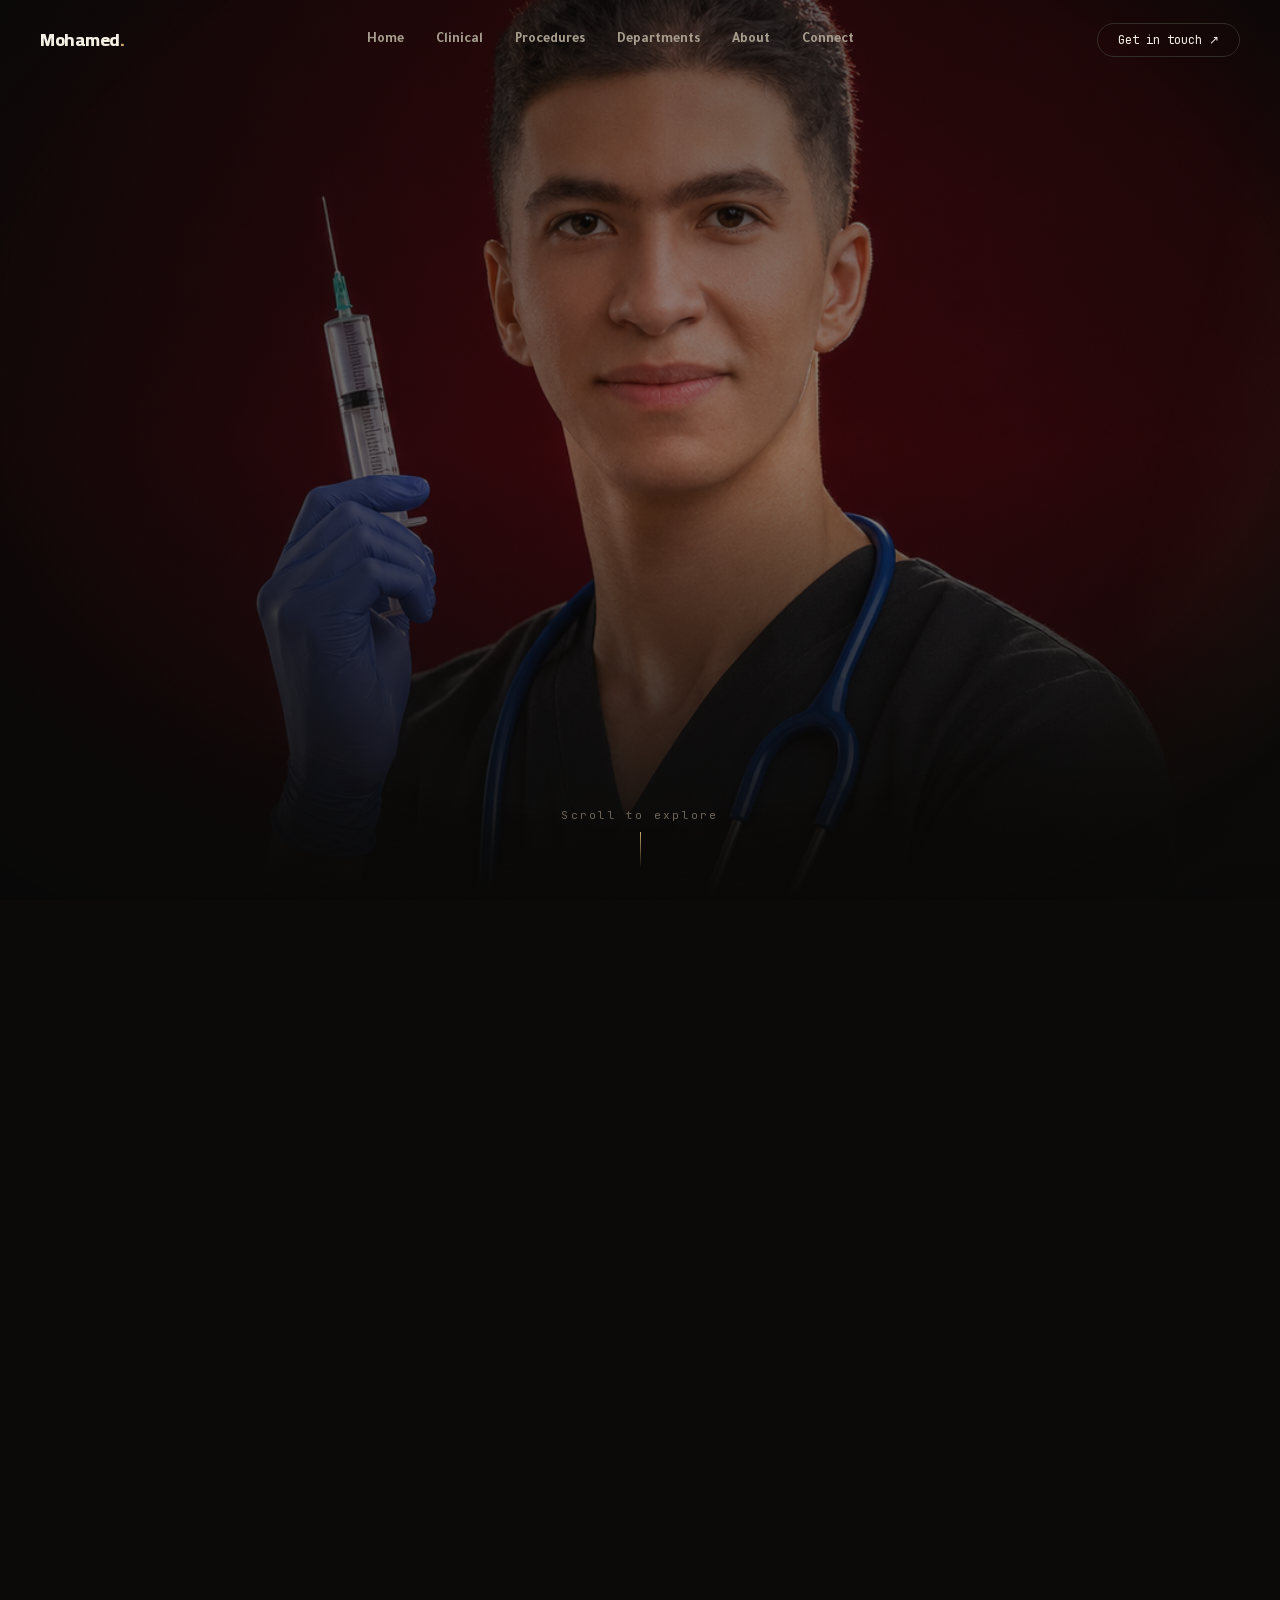
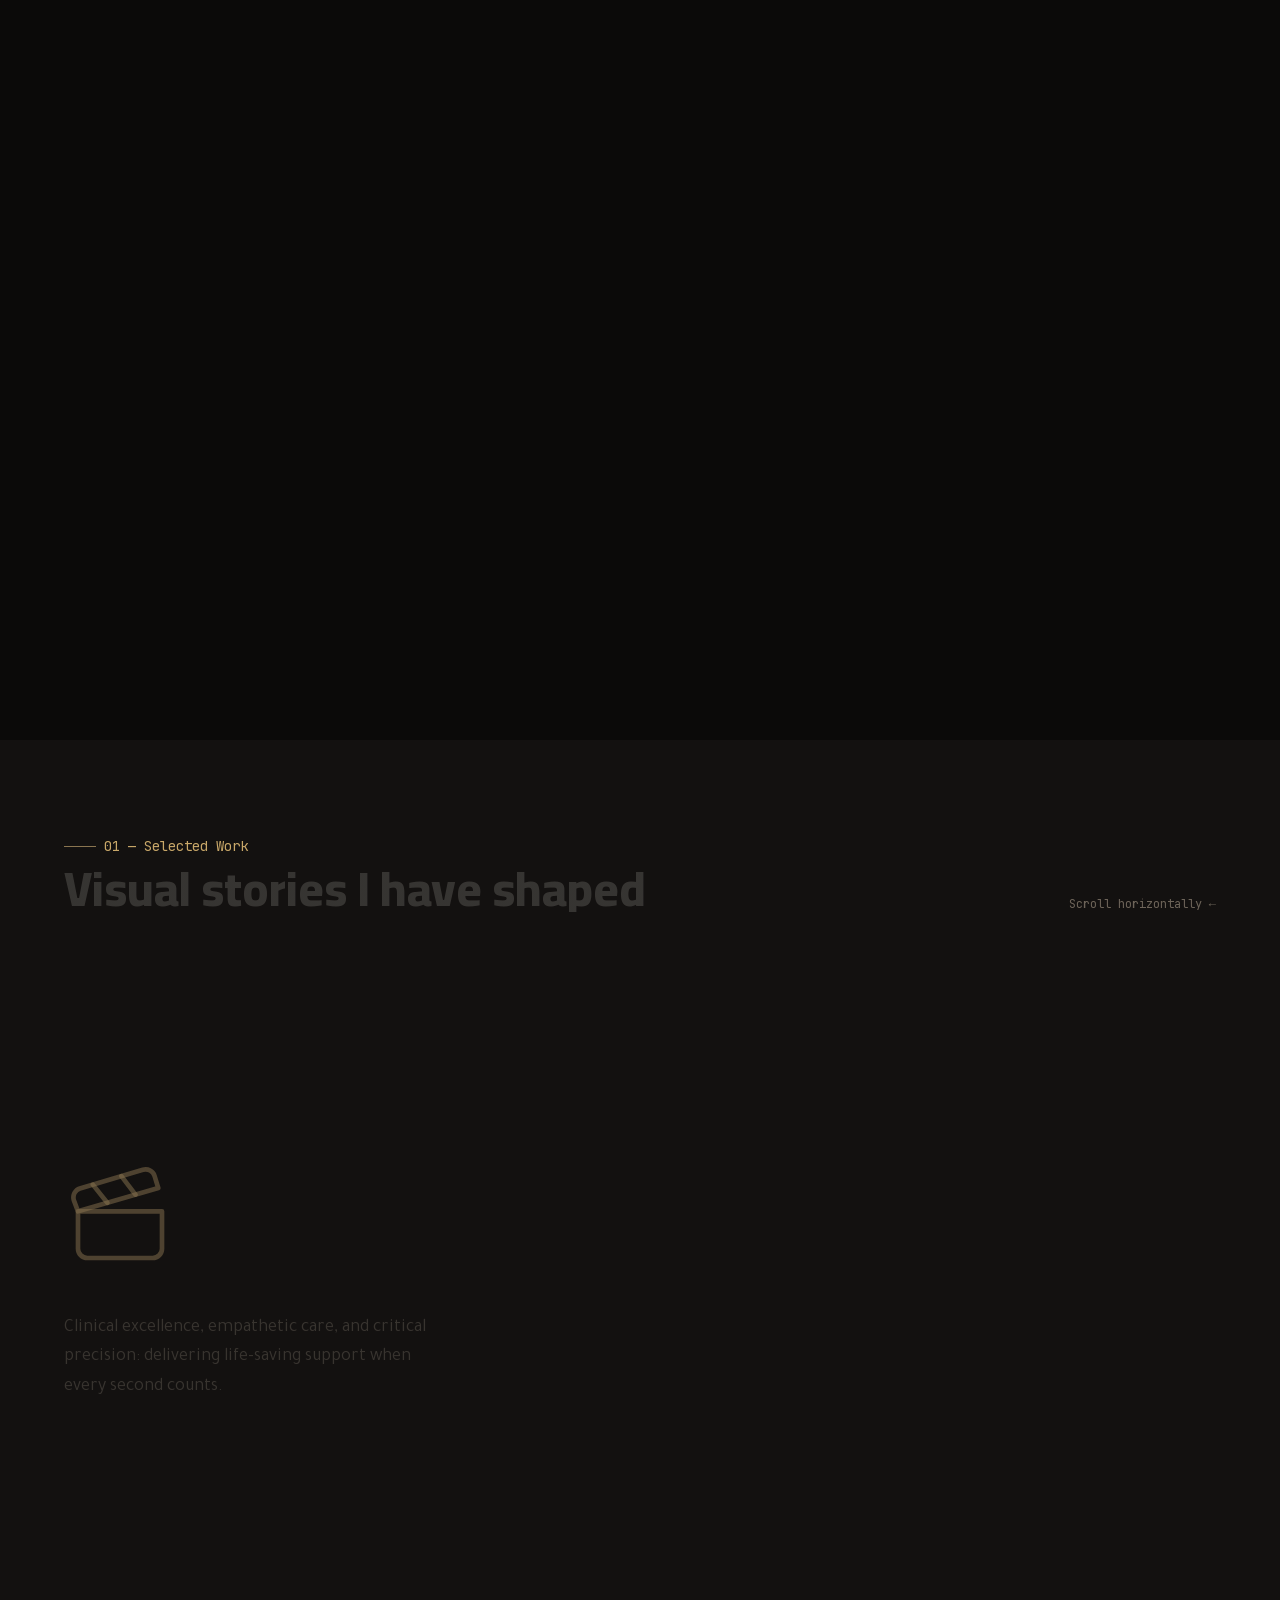
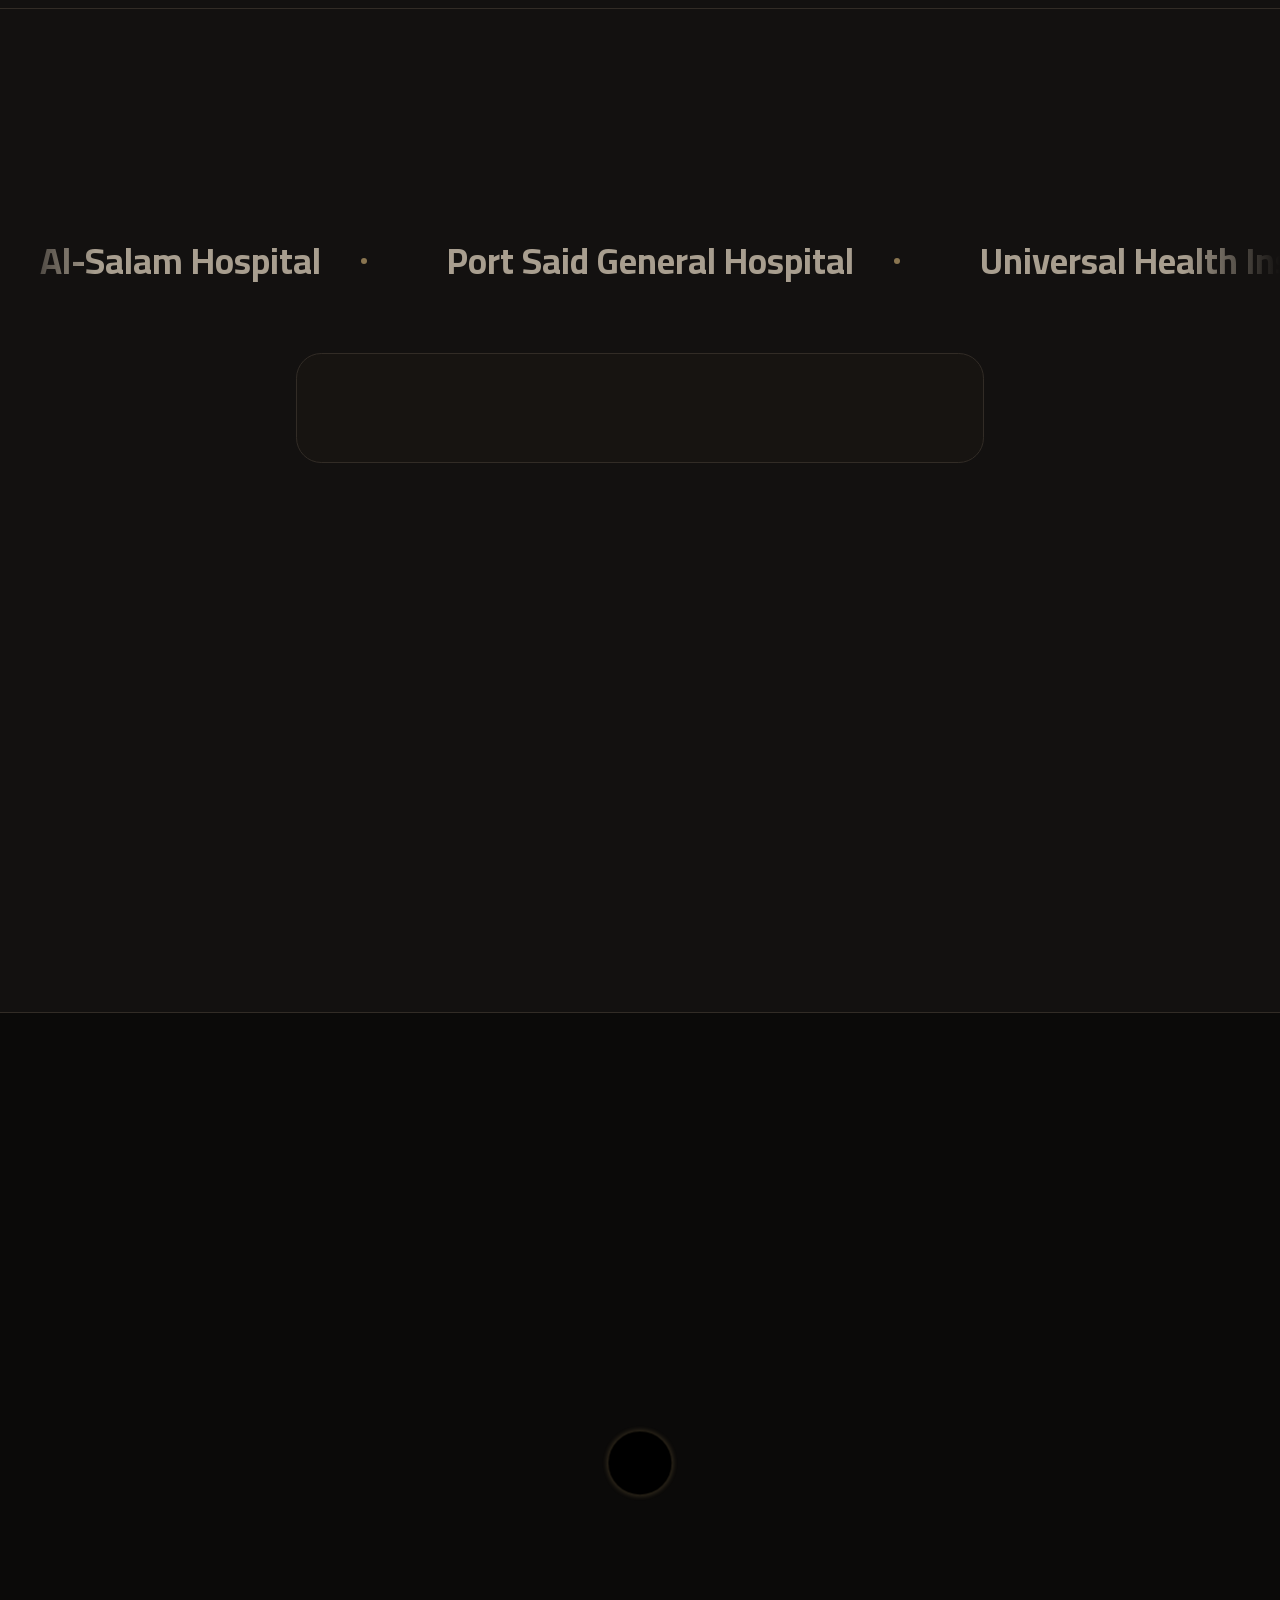
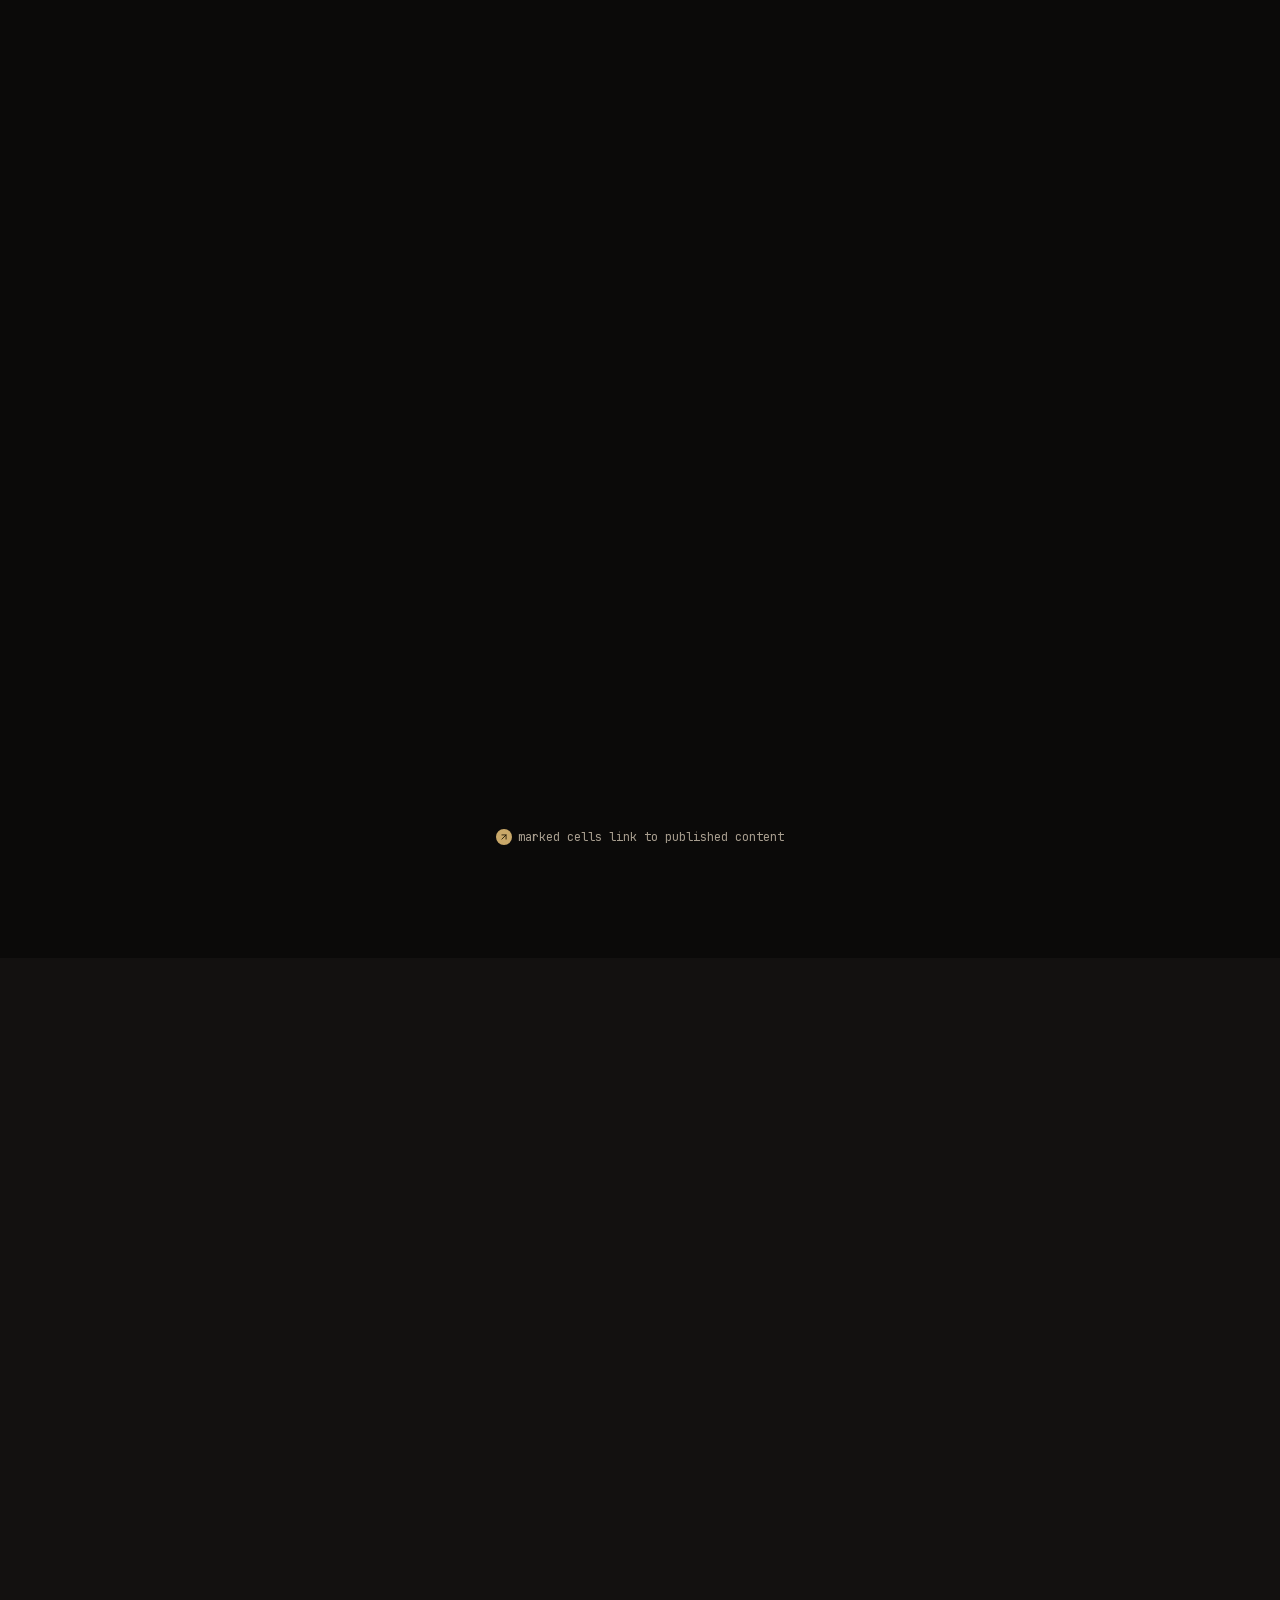
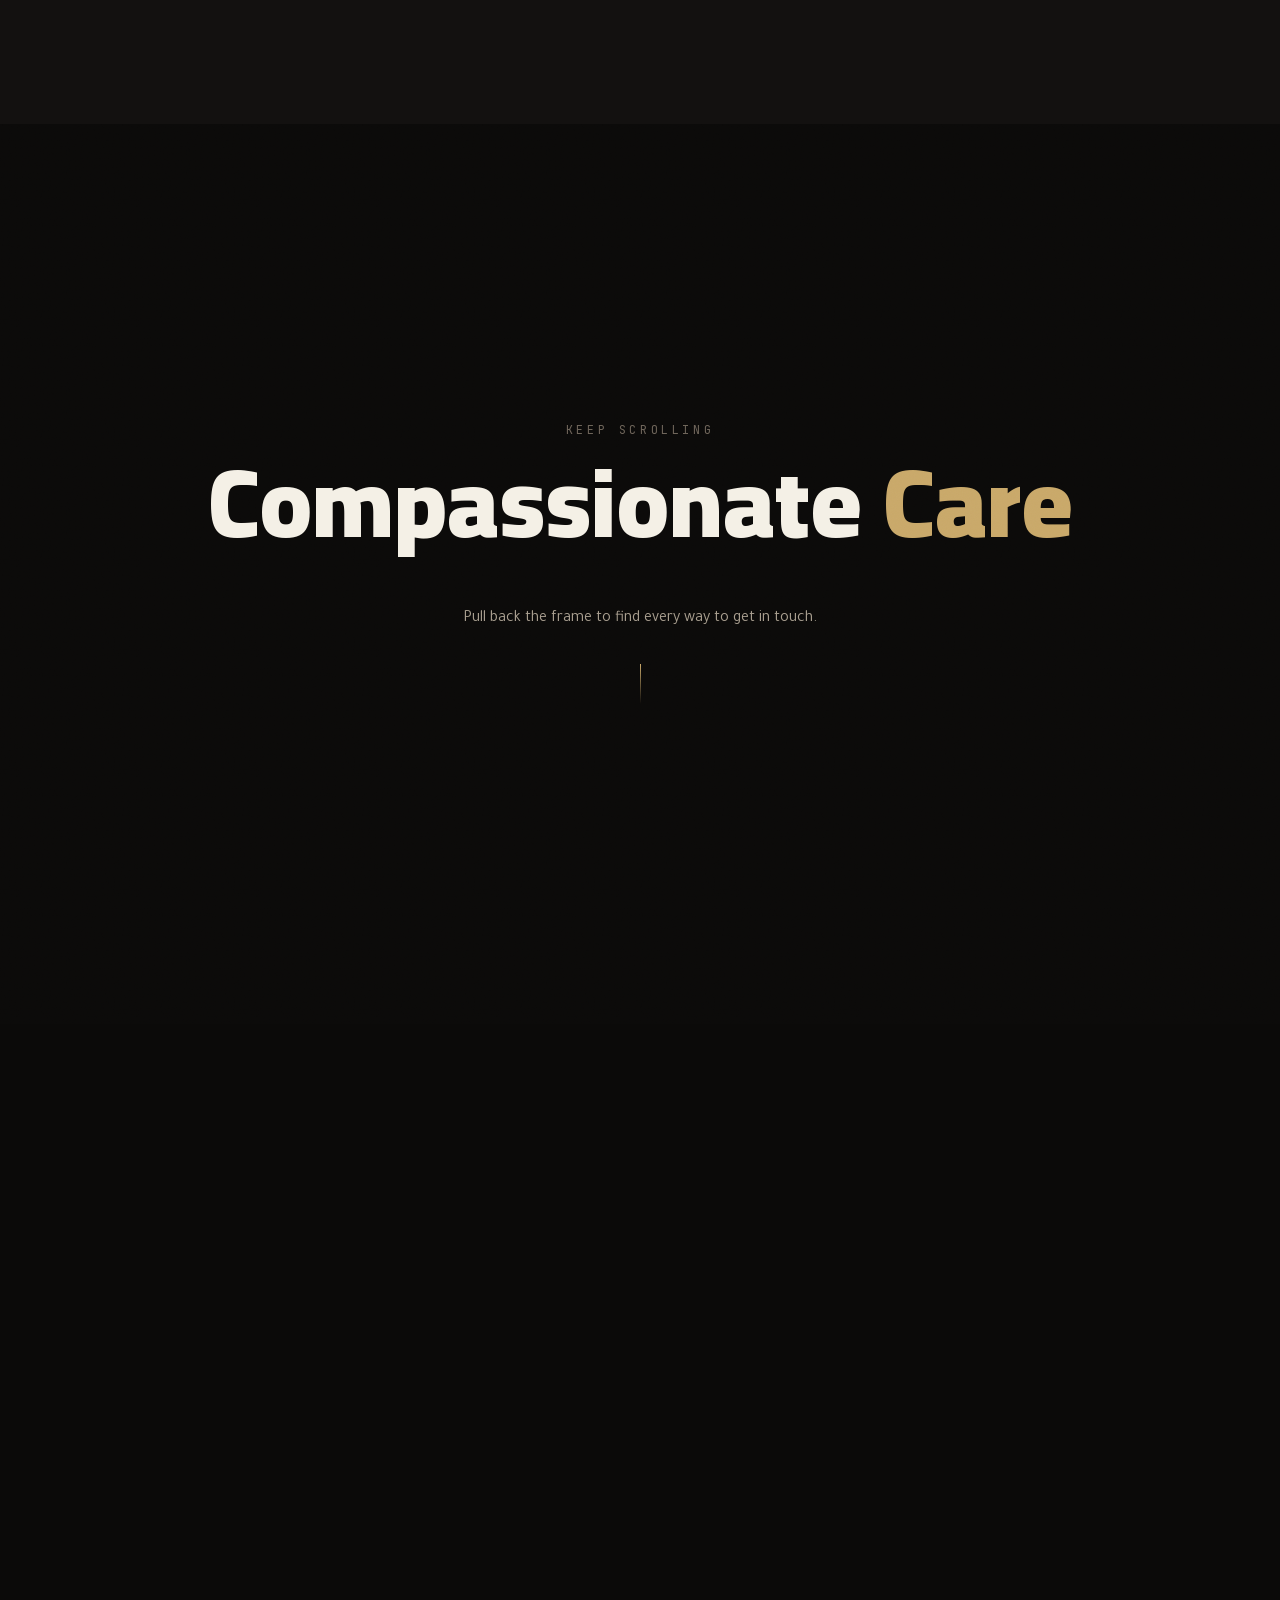
==== commit 3108eadc: "Fix preloader auto-dismiss and add cache-control meta tags" ====
--- a/index.html
+++ b/index.html
@@ -1,4 +1,4 @@
-<!DOCTYPE html><html lang="en" dir="ltr" class="dark cairo_ff82dc7b-module__ZCDEVq__variable tajawal_8bdf3c24-module__3ngTLa__variable jetbrains_mono_3ef207e3-module__UmaAuG__variable dancing_script_1751e837-module__Zl19Ea__variable"><head><meta charSet="utf-8"/><meta name="viewport" content="width=device-width, initial-scale=1, maximum-scale=5"/><link rel="preload" href="./_next/static/media/051742360c26797e-s.p.0f97p8c3305p~.woff2" as="font" crossorigin="" type="font/woff2"/><link rel="preload" href="./_next/static/media/1d2cc0c079997359-s.p.184z4t8qnm46e.woff2" as="font" crossorigin="" type="font/woff2"/><link rel="preload" href="./_next/static/media/406d3fc8d5ec9f59-s.p.06~5xv2ritwv5.woff2" as="font" crossorigin="" type="font/woff2"/><link rel="preload" href="./_next/static/media/48e6fa8a5baca31f-s.p.0d7ol9k18uj2x.woff2" as="font" crossorigin="" type="font/woff2"/><link rel="preload" href="./_next/static/media/4b676bcffc00356a-s.p.0oynfhj0_9xg2.woff2" as="font" crossorigin="" type="font/woff2"/><link rel="preload" href="./_next/static/media/9ff27b8a0a8f3dc0-s.p.170gfl_1xpie6.woff2" as="font" crossorigin="" type="font/woff2"/><link rel="preload" href="./_next/static/media/d41831e24743a3c1-s.p.02r-fjhi~6g_a.woff2" as="font" crossorigin="" type="font/woff2"/><link rel="preload" href="./_next/static/media/d54db18e8cd5f74f-s.p.05.gztb3q6cix.woff2" as="font" crossorigin="" type="font/woff2"/><link rel="preload" href="./_next/static/media/e7b64a7fde1a3d32-s.p.0sb-ki_uu~_70.woff2" as="font" crossorigin="" type="font/woff2"/><link rel="preload" href="./_next/static/media/f0e0669539caf32a-s.p.0rb5r2~08jpgn.woff2" as="font" crossorigin="" type="font/woff2"/><link rel="preload" as="image" href="./images/hero-bg.png"/><link rel="preload" as="image" href="./images/portrait.png"/><link rel="preload" as="image" href="./images/showcase-gym.png"/><link rel="preload" as="image" href="./images/showcase-youtube.png"/><link rel="preload" as="image" href="./images/showcase-medical.png"/><link rel="preload" as="image" href="https://res.cloudinary.com/josvsdup/video/upload/v1784728255/uc_s2o4sz.jpg"/><link rel="preload" as="image" href="https://res.cloudinary.com/josvsdup/video/upload/v1784728209/uc_dkpvie.jpg"/><link rel="preload" as="image" href="https://res.cloudinary.com/josvsdup/video/upload/v1784831241/uc_wqzpom.jpg"/><link rel="preload" as="image" href="https://res.cloudinary.com/josvsdup/video/upload/v1784831365/uc_yn8rov.jpg"/><link rel="preload" as="image" href="https://res.cloudinary.com/josvsdup/video/upload/v1784831462/uc_ph3nh5.jpg"/><link rel="stylesheet" href="./_next/static/chunks/0w-t4rzeipjsy.css" data-precedence="next"/><link rel="preload" as="script" fetchPriority="low" href="./_next/static/chunks/0upze_l9t12l1.js"/><script src="./_next/static/chunks/0dbns6mx.e.ls.js" async=""></script><script src="./_next/static/chunks/0ngjhd_1q-09-.js" async=""></script><script src="./_next/static/chunks/0ni-8dyxk08xj.js" async=""></script><script src="./_next/static/chunks/turbopack-0sj_r0g2_bf66.js" async=""></script><script src="./_next/static/chunks/1436m04qw.vl-.js" async=""></script><script src="./_next/static/chunks/0jdah9p5of~i~.js" async=""></script><script src="./_next/static/chunks/15frj2d4ke.k9.js" async=""></script><link rel="preload" as="image" href="https://res.cloudinary.com/josvsdup/video/upload/v1784821666/uc_khbjvo.jpg"/><link rel="preload" as="image" href="https://res.cloudinary.com/josvsdup/video/upload/v1784823756/uc_yrxobs.jpg"/><link rel="preload" as="image" href="https://res.cloudinary.com/josvsdup/video/upload/v1784823725/uc_luqgjf.jpg"/><link rel="preload" as="image" href="https://res.cloudinary.com/josvsdup/video/upload/v1784824253/uc_myxo3m.jpg"/><link rel="preload" as="image" href="./icons/icu.svg"/><link rel="preload" as="image" href="./icons/emergency.svg"/><link rel="preload" as="image" href="./icons/ecg.svg"/><link rel="preload" as="image" href="./icons/wound.svg"/><link rel="preload" as="image" href="./icons/syringe.svg"/><meta name="next-size-adjust" content=""/><meta name="theme-color" content="#0b0a09"/><meta name="color-scheme" content="dark"/><title>Mohamed Khaled — Registered Nurse (RN) | Critical Care &amp; Emergency</title><meta name="description" content="Professional portfolio of Mohamed Khaled, a Registered Nurse specializing in Critical Care (ICU), Emergency Triage, Hemodynamic Monitoring, and Patient Advocacy."/><meta name="generator" content="v0.app"/><script src="./_next/static/chunks/03~yq9q893hmn.js" noModule=""></script></head><body class="bg-background antialiased"><div hidden=""><!--$--><!--/$--></div><div class="fixed inset-0 z-[999] overflow-hidden "><div class="absolute inset-x-0 top-0 h-1/2 origin-top bg-ink"></div><div class="absolute inset-x-0 bottom-0 h-1/2 origin-bottom bg-ink"></div><div aria-hidden="true" class="pointer-events-none absolute left-1/2 top-1/2 h-[40vmax] w-[40vmax] -translate-x-1/2 -translate-y-1/2 rounded-full" style="background:radial-gradient(circle, rgba(226,196,131,0.5) 0%, rgba(201,168,105,0.15) 40%, transparent 70%);opacity:0;transform:scale(0)"></div><div class="absolute inset-0 z-10 flex flex-col items-center justify-center gap-7"><div class="relative flex items-center justify-center"><svg class="absolute -rotate-90" width="200" height="200" viewBox="0 0 200 200"><circle cx="100" cy="100" r="92" fill="none" stroke="var(--border)" stroke-width="1"></circle><circle cx="100" cy="100" r="92" fill="none" stroke="url(#preloader-gold)" stroke-width="1.5" stroke-linecap="round" stroke-dasharray="578.0530482605219" stroke-dashoffset="578.0530482605219" style="transition:stroke-dashoffset 0.1s linear"></circle><defs><linearGradient id="preloader-gold" x1="0%" y1="0%" x2="100%" y2="100%"><stop offset="0%" stop-color="var(--gold-dim)"></stop><stop offset="100%" stop-color="var(--gold-bright)"></stop></linearGradient></defs></svg><div class="flex items-baseline gap-1"><span class="font-serif text-7xl font-black tabular-nums md:text-8xl" style="background-image:linear-gradient(135deg, var(--gold-bright), var(--gold));-webkit-background-clip:text;background-clip:text;color:transparent;filter:drop-shadow(0 0 18px rgba(226,196,131,0.35))">000</span><span class="font-serif text-2xl font-black text-gold-dim md:text-3xl">%</span></div></div><div class="font-mono text-xs tracking-[0.35em] text-text-dim">LOADING</div><div class="relative h-0.5 w-56 overflow-hidden rounded-full bg-border"><div class="h-full rounded-full bg-gradient-to-r from-gold-dim via-gold to-gold-bright" style="width:0%"></div><div class="absolute inset-y-0 w-10 bg-gradient-to-r from-transparent via-white/40 to-transparent"></div></div></div></div><header class="fixed inset-x-0 top-0 z-50 transition-colors duration-300 border-b border-transparent bg-transparent"><div class="mx-auto flex h-20 max-w-7xl items-center justify-between px-6 md:px-10"><a href="#home" class="font-serif text-lg font-extrabold tracking-tight">Mohamed<span class="text-gold">.</span></a><nav class="hidden items-center gap-8 md:flex"><a href="#home" class="group relative py-1.5 text-sm font-semibold text-text-dim transition-colors hover:text-foreground">Home<span class="absolute inset-x-0 -bottom-0.5 h-px origin-center scale-x-0 bg-gold transition-transform duration-300 group-hover:scale-x-100"></span></a><a href="#work" class="group relative py-1.5 text-sm font-semibold text-text-dim transition-colors hover:text-foreground">Work<span class="absolute inset-x-0 -bottom-0.5 h-px origin-center scale-x-0 bg-gold transition-transform duration-300 group-hover:scale-x-100"></span></a><a href="#videos" class="group relative py-1.5 text-sm font-semibold text-text-dim transition-colors hover:text-foreground">Videos<span class="absolute inset-x-0 -bottom-0.5 h-px origin-center scale-x-0 bg-gold transition-transform duration-300 group-hover:scale-x-100"></span></a><a href="#gallery" class="group relative py-1.5 text-sm font-semibold text-text-dim transition-colors hover:text-foreground">Gallery<span class="absolute inset-x-0 -bottom-0.5 h-px origin-center scale-x-0 bg-gold transition-transform duration-300 group-hover:scale-x-100"></span></a><a href="#about" class="group relative py-1.5 text-sm font-semibold text-text-dim transition-colors hover:text-foreground">About<span class="absolute inset-x-0 -bottom-0.5 h-px origin-center scale-x-0 bg-gold transition-transform duration-300 group-hover:scale-x-100"></span></a><a href="#connect" class="group relative py-1.5 text-sm font-semibold text-text-dim transition-colors hover:text-foreground">Connect<span class="absolute inset-x-0 -bottom-0.5 h-px origin-center scale-x-0 bg-gold transition-transform duration-300 group-hover:scale-x-100"></span></a></nav><a href="#connect" class="hidden rounded-full border border-border px-5 py-2 font-mono text-xs text-foreground transition-colors hover:border-gold hover:text-gold md:inline-block">Get in touch ↗</a><button class="flex flex-col items-center justify-center gap-1.5 p-2 md:hidden" aria-label="Open menu" aria-expanded="false"><span class="block h-0.5 w-6 bg-foreground transition-transform "></span><span class="block h-0.5 w-6 bg-foreground transition-opacity "></span><span class="block h-0.5 w-6 bg-foreground transition-transform "></span></button></div></header><main><section id="home" class="relative h-[260vh]"><div class="sticky top-0 h-svh w-full overflow-hidden"><div class="absolute inset-0" aria-hidden="true" style="transform:scale(1.08)"><img src="./images/hero-bg.png" alt="" class="h-full w-full object-cover object-center"/></div><div class="absolute inset-0" style="will-change:transform, opacity, filter;opacity:0;filter:blur(0px);transform:scale(1.25)"><img src="./images/portrait.png" alt="Mohamed Khaled — Registered Nurse (RN)" class="h-full w-full object-cover object-[center_18%]"/><div class="absolute inset-0 bg-gradient-to-t from-ink via-ink/30 to-ink/50"></div><div class="absolute inset-0 bg-gradient-to-r from-ink/70 via-transparent to-ink/30"></div></div><div class="absolute inset-0" style="opacity:1"><div class="pointer-events-none absolute inset-x-0 bottom-[30%] z-[6] flex justify-center sm:bottom-[26%] md:bottom-[22%]"><div class="relative -rotate-2"><div class="signature-ink select-none text-4xl leading-none sm:text-5xl md:text-7xl" style="clip-path:inset(0 100% -20% 0);opacity:0;color:var(--foreground)">Mohamed</div><span aria-hidden="true" class="absolute top-1/2 h-2 w-2 -translate-y-1/2 rounded-full bg-gold-bright" style="box-shadow:0 0 10px 3px var(--gold-bright);left:0%;opacity:0"></span><span aria-hidden="true" class="mt-1.5 block h-[2px] origin-left rounded-full bg-gradient-to-r from-gold-bright to-transparent" style="transform:scaleX(0)"></span></div></div></div><div aria-hidden="true" class="pointer-events-none absolute inset-0 z-[2]" style="background:linear-gradient(105deg, transparent 30%, rgba(226,196,131,0.16) 48%, transparent 62%);background-size:220% 100%;background-position:160% 0"></div><div aria-hidden="true" class="pointer-events-none absolute inset-0 z-[2]" style="background:radial-gradient(120% 120% at 50% 40%, transparent 42%, color-mix(in oklab, var(--ink) 92%, transparent) 55%)"></div><div aria-hidden="true" class="pointer-events-none absolute inset-0 z-[2]" style="will-change:opacity;background:radial-gradient(120% 120% at 50% 40%, transparent 42%, color-mix(in oklab, var(--ink) 92%, transparent) 100%);opacity:0.35"></div><div aria-hidden="true" class="ink-bloom pointer-events-none absolute left-1/2 bottom-0 z-[3] h-[120vmax] w-[120vmax] -translate-x-1/2 rounded-full" style="background:radial-gradient(circle at 50% 65%, var(--ink) 38%, color-mix(in oklab, var(--ink) 70%, transparent) 58%, transparent 72%);will-change:transform, opacity;opacity:0;transform:translateY(40%) scale(0.2)"></div><div class="absolute inset-0 z-[2] bg-ink" aria-hidden="true" style="opacity:0.15"></div><div class="pointer-events-none absolute inset-0 z-[4] flex"><div aria-hidden="true" class="tear-strip h-full flex-1 origin-bottom bg-ink" style="will-change:transform;transform:scaleY(0)"></div><div aria-hidden="true" class="tear-strip h-full flex-1 origin-bottom bg-ink" style="will-change:transform;transform:scaleY(0)"></div><div aria-hidden="true" class="tear-strip h-full flex-1 origin-bottom bg-ink" style="will-change:transform;transform:scaleY(0)"></div><div aria-hidden="true" class="tear-strip h-full flex-1 origin-bottom bg-ink" style="will-change:transform;transform:scaleY(0)"></div><div aria-hidden="true" class="tear-strip h-full flex-1 origin-bottom bg-ink" style="will-change:transform;transform:scaleY(0)"></div><div aria-hidden="true" class="tear-strip h-full flex-1 origin-bottom bg-ink" style="will-change:transform;transform:scaleY(0)"></div><div aria-hidden="true" class="tear-strip h-full flex-1 origin-bottom bg-ink" style="will-change:transform;transform:scaleY(0)"></div></div><div class="grain-overlay pointer-events-none absolute inset-0 z-[5] opacity-[0.06] mix-blend-overlay"></div><div class="relative z-10 flex h-full flex-col justify-center px-6 md:px-16 lg:px-24" style="opacity:1;filter:blur(0px);transform:none"><div><div class="mb-5 flex items-center gap-3 font-mono text-sm text-gold" style="opacity:0;transform:translateY(40px)"><span class="inline-block h-px w-8 bg-gold-dim"></span>Critical Care &amp; Emergency Specialist</div><h1 class="max-w-5xl font-serif text-6xl font-black leading-[1.02] text-balance md:text-8xl lg:text-9xl" style="opacity:0;transform:translateY(40px)">Mohamed Khaled</h1><p class="mt-6 font-mono text-lg text-gold md:text-2xl" style="opacity:0;transform:translateY(40px)">Registered Nurse (RN)</p><p class="mt-6 max-w-xl text-pretty text-base leading-relaxed text-text-dim md:text-lg" style="opacity:0;transform:translateY(40px)">Dedicated Registered Nurse with specialized expertise in Critical Care (ICU) and Emergency Nursing. Committed to delivering compassionate, evidence-based patient care, rapid clinical assessment, and seamless multidisciplinary coordination to achieve optimal patient outcomes.</p><div class="mt-10 flex flex-wrap items-center gap-4" style="opacity:0;transform:translateY(40px)"><a href="#work" class="rounded-full bg-gold px-8 py-3.5 font-serif font-bold text-primary-foreground transition-colors hover:bg-gold-bright">View Clinical Practice</a><a href="#connect" class="rounded-full border border-border px-8 py-3.5 font-serif font-bold text-foreground transition-colors hover:border-gold hover:text-gold">Get in Touch</a></div><div class="mt-10 flex items-center gap-4 font-mono text-xs text-text-faint" style="opacity:0;transform:translateY(40px)"><span>Est. 2024</span><span class="text-gold-dim">•</span><span>Port Said — Egypt</span></div></div></div><div class="absolute inset-x-0 bottom-8 z-10 flex flex-col items-center gap-2 font-mono text-[0.7rem] tracking-[0.2em] text-text-faint" aria-hidden="true" style="opacity:1"><span class="floaty">Scroll to explore</span><span class="h-9 w-px animate-pulse bg-gradient-to-b from-gold to-transparent"></span></div></div></section><section id="work" style="height:800px" class="relative bg-ink-soft"><div class="sticky top-0 flex h-svh flex-col overflow-hidden"><div class="flex items-end justify-between px-6 pt-24 pb-6 md:px-16"><div><p class="mb-2 flex items-center gap-2 font-mono text-sm text-gold"><span class="inline-block h-px w-8 bg-gold-dim"></span> 01 — Selected Work</p><h2 class="font-serif text-3xl font-extrabold text-balance md:text-5xl" style="background-clip:text;-webkit-background-clip:text;color:transparent;-webkit-text-fill-color:transparent;background-image:linear-gradient(100deg, var(--foreground) 0%, color-mix(in oklab, var(--foreground) 16%, transparent) 0%)">Visual stories I have shaped</h2></div><span class="hidden font-mono text-xs text-text-faint md:block"> Scroll horizontally ← </span></div><div class="flex flex-1 items-center" dir="ltr"><div class="flex items-center gap-6 px-6 md:gap-10 md:px-16" style="transform:none"><div class="flex w-[78vw] shrink-0 flex-col justify-center md:w-[38vw]"><svg xmlns="http://www.w3.org/2000/svg" width="24" height="24" viewBox="0 0 24 24" fill="none" stroke="currentColor" stroke-width="1" stroke-linecap="round" stroke-linejoin="round" class="lucide lucide-clapperboard h-20 w-20 text-gold-dim/50 md:h-28 md:w-28" aria-hidden="true"><path d="m12.296 3.464 3.02 3.956"></path><path d="M20.2 6 3 11l-.9-2.4c-.3-1.1.3-2.2 1.3-2.5l13.5-4c1.1-.3 2.2.3 2.5 1.3z"></path><path d="M3 11h18v8a2 2 0 0 1-2 2H5a2 2 0 0 1-2-2z"></path><path d="m6.18 5.276 3.1 3.899"></path></svg><div class="mt-6 max-w-sm text-pretty text-lg leading-relaxed text-text-dim" style="will-change:opacity, transform;opacity:0.25;transform:translateY(18px)">Clinical excellence, empathetic care, and critical precision: delivering life-saving support when every second counts.</div></div><a href="#gallery-target-gym" class="group relative block h-[62vh] w-[80vw] shrink-0 md:w-[46vw]"><article class="relative h-full w-full overflow-hidden rounded-2xl border border-border bg-ink-card" style="opacity:0;transform:scale(0.94)"><div class="absolute inset-0 overflow-hidden"><img src="./images/showcase-gym.png" alt="Intensive Care &amp; Monitoring" class="h-full w-full scale-105 object-cover brightness-[0.65] grayscale-[35%] transition-all duration-[1200ms] ease-out group-hover:scale-100 group-hover:brightness-90 group-hover:grayscale-0"/><div class="absolute inset-0 bg-gradient-to-t from-ink via-ink/30 to-transparent"></div></div><span class="absolute right-6 top-6 z-10 rounded-full bg-ink/60 px-3 py-1 font-mono text-xs backdrop-blur-sm"> #<!-- -->01<!-- --> </span><div class="absolute inset-x-0 bottom-0 z-10 p-6 md:p-8"><p class="mb-2 font-mono text-xs tracking-widest text-gold"> <!-- -->Intensive Care &amp; Critical Care<!-- --> </p><h3 class="font-serif text-2xl font-extrabold md:text-4xl"> <!-- -->Critical Care Excellence<!-- --> </h3><p class="mt-3 max-w-md text-pretty text-sm leading-relaxed text-text-dim md:text-base"> <!-- -->Delivering high-acuity nursing care in the ICU: invasive hemodynamic monitoring, mechanical ventilation management, vasoactive drug titration, and round-the-clock vital stabilization.<!-- --> </p><div class="mt-4 flex flex-wrap gap-2"><span class="rounded-full bg-gold/10 px-3 py-1 font-mono text-[0.7rem] text-gold"> <!-- -->ICU &amp; CCU<!-- --> </span><span class="rounded-full bg-gold/10 px-3 py-1 font-mono text-[0.7rem] text-gold"> <!-- -->Ventilator Support<!-- --> </span><span class="rounded-full bg-gold/10 px-3 py-1 font-mono text-[0.7rem] text-gold"> <!-- -->Hemodynamics<!-- --> </span></div></div></article></a><a href="#gallery-target-youtube" class="group relative block h-[62vh] w-[80vw] shrink-0 md:w-[46vw]"><article class="relative h-full w-full overflow-hidden rounded-2xl border border-border bg-ink-card" style="opacity:0;transform:scale(0.94)"><div class="absolute inset-0 overflow-hidden"><img src="./images/showcase-youtube.png" alt="Emergency &amp; Trauma Triage" class="h-full w-full scale-105 object-cover brightness-[0.65] grayscale-[35%] transition-all duration-[1200ms] ease-out group-hover:scale-100 group-hover:brightness-90 group-hover:grayscale-0"/><div class="absolute inset-0 bg-gradient-to-t from-ink via-ink/30 to-transparent"></div></div><span class="absolute right-6 top-6 z-10 rounded-full bg-ink/60 px-3 py-1 font-mono text-xs backdrop-blur-sm"> #<!-- -->02<!-- --> </span><div class="absolute inset-x-0 bottom-0 z-10 p-6 md:p-8"><p class="mb-2 font-mono text-xs tracking-widest text-gold"> <!-- -->Emergency &amp; Trauma Triage<!-- --> </p><h3 class="font-serif text-2xl font-extrabold md:text-4xl"> <!-- -->Rapid Emergency Care<!-- --> </h3><p class="mt-3 max-w-md text-pretty text-sm leading-relaxed text-text-dim md:text-base"> <!-- -->Frontline rapid assessment and stabilization in high-pressure emergency departments: implementing triage protocols, acute resuscitation, and prompt multidisciplinary emergency coordination.<!-- --> </p><div class="mt-4 flex flex-wrap gap-2"><span class="rounded-full bg-gold/10 px-3 py-1 font-mono text-[0.7rem] text-gold"> <!-- -->Emergency Triage<!-- --> </span><span class="rounded-full bg-gold/10 px-3 py-1 font-mono text-[0.7rem] text-gold"> <!-- -->Trauma Stabilization<!-- --> </span><span class="rounded-full bg-gold/10 px-3 py-1 font-mono text-[0.7rem] text-gold"> <!-- -->Code Blue<!-- --> </span></div></div></article></a><a href="#gallery-target-medical" class="group relative block h-[62vh] w-[80vw] shrink-0 md:w-[46vw]"><article class="relative h-full w-full overflow-hidden rounded-2xl border border-border bg-ink-card" style="opacity:0;transform:scale(0.94)"><div class="absolute inset-0 overflow-hidden"><img src="./images/showcase-medical.png" alt="Post-Operative &amp; Medical Care" class="h-full w-full scale-105 object-cover brightness-[0.65] grayscale-[35%] transition-all duration-[1200ms] ease-out group-hover:scale-100 group-hover:brightness-90 group-hover:grayscale-0"/><div class="absolute inset-0 bg-gradient-to-t from-ink via-ink/30 to-transparent"></div></div><span class="absolute right-6 top-6 z-10 rounded-full bg-ink/60 px-3 py-1 font-mono text-xs backdrop-blur-sm"> #<!-- -->03<!-- --> </span><div class="absolute inset-x-0 bottom-0 z-10 p-6 md:p-8"><p class="mb-2 font-mono text-xs tracking-widest text-gold"> <!-- -->Surgical &amp; Medical Care<!-- --> </p><h3 class="font-serif text-2xl font-extrabold md:text-4xl"> <!-- -->Holistic Recovery<!-- --> </h3><p class="mt-3 max-w-md text-pretty text-sm leading-relaxed text-text-dim md:text-base"> <!-- -->Patient-centered care across surgical and medical wards: sterile wound management, acute pain protocols, safe medication administration, and compassionate patient advocacy.<!-- --> </p><div class="mt-4 flex flex-wrap gap-2"><span class="rounded-full bg-gold/10 px-3 py-1 font-mono text-[0.7rem] text-gold"> <!-- -->Post-Op Recovery<!-- --> </span><span class="rounded-full bg-gold/10 px-3 py-1 font-mono text-[0.7rem] text-gold"> <!-- -->Advanced Wound Care<!-- --> </span><span class="rounded-full bg-gold/10 px-3 py-1 font-mono text-[0.7rem] text-gold"> <!-- -->Patient Safety<!-- --> </span></div></div></article></a><div class="flex w-[60vw] shrink-0 items-center md:w-[24vw]"><a href="#videos" class="flex items-center gap-3 font-serif text-2xl font-bold text-gold md:text-3xl"> Explore Procedures <span class="text-4xl">↓</span> </a></div></div></div><p class="pointer-events-none absolute bottom-24 left-1/2 z-20 -translate-x-1/2 whitespace-nowrap rounded-full bg-ink/70 px-4 py-2 font-mono text-xs text-gold backdrop-blur-sm md:hidden" style="opacity:1">↓ Swipe down to see the cards</p><div class="mx-6 mb-8 h-px bg-border md:mx-16"><div class="h-full bg-gold" style="width:0%"></div></div></div></section><section id="trusted" class="relative border-y border-border bg-ink-soft py-24"><div class="mx-auto max-w-7xl px-6 md:px-10"><div class="mb-12 text-center" style="opacity:0;transform:translateY(28px)"><p class="mb-3 flex items-center justify-center gap-2 font-mono text-sm text-gold"><span class="inline-block h-px w-8 bg-gold-dim"></span>Trusted By<span class="inline-block h-px w-8 bg-gold-dim"></span></p><h2 class="block font-serif text-3xl font-extrabold text-balance md:text-5xl" style="background-clip:text;-webkit-background-clip:text;color:transparent;-webkit-text-fill-color:transparent;background-image:linear-gradient(100deg, var(--foreground) 0%, color-mix(in oklab, var(--foreground) 16%, transparent) 0%)">Healthcare institutions &amp; clinical practice</h2></div></div><div class="relative overflow-hidden py-2" dir="ltr"><div class="pointer-events-none absolute inset-y-0 left-0 z-10 w-24 bg-gradient-to-r from-ink-soft to-transparent"></div><div class="pointer-events-none absolute inset-y-0 right-0 z-10 w-24 bg-gradient-to-l from-ink-soft to-transparent"></div><div class="flex w-max animate-[marquee_28s_linear_infinite] items-center"><div class="flex items-center gap-10 px-10"><span class="whitespace-nowrap font-serif text-2xl font-bold text-text-dim transition-colors hover:text-gold md:text-4xl">Al-Salam Hospital</span><span class="h-1.5 w-1.5 rounded-full bg-gold-dim" aria-hidden="true"></span></div><div class="flex items-center gap-10 px-10"><span class="whitespace-nowrap font-serif text-2xl font-bold text-text-dim transition-colors hover:text-gold md:text-4xl">Port Said General Hospital</span><span class="h-1.5 w-1.5 rounded-full bg-gold-dim" aria-hidden="true"></span></div><div class="flex items-center gap-10 px-10"><span class="whitespace-nowrap font-serif text-2xl font-bold text-text-dim transition-colors hover:text-gold md:text-4xl">Universal Health Insurance</span><span class="h-1.5 w-1.5 rounded-full bg-gold-dim" aria-hidden="true"></span></div><div class="flex items-center gap-10 px-10"><span class="whitespace-nowrap font-serif text-2xl font-bold text-text-dim transition-colors hover:text-gold md:text-4xl">Port Said University Hospital</span><span class="h-1.5 w-1.5 rounded-full bg-gold-dim" aria-hidden="true"></span></div><div class="flex items-center gap-10 px-10"><span class="whitespace-nowrap font-serif text-2xl font-bold text-text-dim transition-colors hover:text-gold md:text-4xl">Emergency Care Authority</span><span class="h-1.5 w-1.5 rounded-full bg-gold-dim" aria-hidden="true"></span></div><div class="flex items-center gap-10 px-10"><span class="whitespace-nowrap font-serif text-2xl font-bold text-text-dim transition-colors hover:text-gold md:text-4xl">Egyptian Red Crescent</span><span class="h-1.5 w-1.5 rounded-full bg-gold-dim" aria-hidden="true"></span></div><div class="flex items-center gap-10 px-10"><span class="whitespace-nowrap font-serif text-2xl font-bold text-text-dim transition-colors hover:text-gold md:text-4xl">Al-Salam Hospital</span><span class="h-1.5 w-1.5 rounded-full bg-gold-dim" aria-hidden="true"></span></div><div class="flex items-center gap-10 px-10"><span class="whitespace-nowrap font-serif text-2xl font-bold text-text-dim transition-colors hover:text-gold md:text-4xl">Port Said General Hospital</span><span class="h-1.5 w-1.5 rounded-full bg-gold-dim" aria-hidden="true"></span></div><div class="flex items-center gap-10 px-10"><span class="whitespace-nowrap font-serif text-2xl font-bold text-text-dim transition-colors hover:text-gold md:text-4xl">Universal Health Insurance</span><span class="h-1.5 w-1.5 rounded-full bg-gold-dim" aria-hidden="true"></span></div><div class="flex items-center gap-10 px-10"><span class="whitespace-nowrap font-serif text-2xl font-bold text-text-dim transition-colors hover:text-gold md:text-4xl">Port Said University Hospital</span><span class="h-1.5 w-1.5 rounded-full bg-gold-dim" aria-hidden="true"></span></div><div class="flex items-center gap-10 px-10"><span class="whitespace-nowrap font-serif text-2xl font-bold text-text-dim transition-colors hover:text-gold md:text-4xl">Emergency Care Authority</span><span class="h-1.5 w-1.5 rounded-full bg-gold-dim" aria-hidden="true"></span></div><div class="flex items-center gap-10 px-10"><span class="whitespace-nowrap font-serif text-2xl font-bold text-text-dim transition-colors hover:text-gold md:text-4xl">Egyptian Red Crescent</span><span class="h-1.5 w-1.5 rounded-full bg-gold-dim" aria-hidden="true"></span></div></div></div><div class="mx-auto mt-16 max-w-3xl px-6 md:px-10"><div class="grid grid-cols-3 divide-x divide-border rounded-2xl border border-border bg-ink-card/60"><div class="flex flex-col items-center gap-1 px-2 py-6 text-center" style="opacity:0;transform:translateY(16px)"><span class="font-serif text-2xl font-black text-gold md:text-4xl">5,000+</span><span class="font-mono text-[0.62rem] uppercase tracking-widest text-text-faint md:text-xs">Patients Cared For</span></div><div class="flex flex-col items-center gap-1 px-2 py-6 text-center" style="opacity:0;transform:translateY(16px)"><span class="font-serif text-2xl font-black text-gold md:text-4xl">4</span><span class="font-mono text-[0.62rem] uppercase tracking-widest text-text-faint md:text-xs">Clinical Specialties</span></div><div class="flex flex-col items-center gap-1 px-2 py-6 text-center" style="opacity:0;transform:translateY(16px)"><span class="font-serif text-2xl font-black text-gold md:text-4xl">EG · Gulf</span><span class="font-mono text-[0.62rem] uppercase tracking-widest text-text-faint md:text-xs">Clinical Practice</span></div></div></div><div class="mx-auto mt-16 max-w-7xl px-6 md:px-10"><div class="grid gap-4 sm:grid-cols-2 lg:grid-cols-3"><article class="glass group relative overflow-hidden rounded-2xl border border-border p-6 transition-colors hover:border-gold/50" style="opacity:0;transform:translateY(26px)"><span aria-hidden="true" class="pointer-events-none absolute inset-0 -translate-x-full bg-gradient-to-r from-transparent via-gold/[0.06] to-transparent transition-transform duration-700 group-hover:translate-x-full"></span><span aria-hidden="true" class="pointer-events-none absolute -right-6 -top-8 font-serif text-7xl font-black text-gold/5 transition-colors group-hover:text-gold/10">01</span><div class="relative flex items-center gap-3"><span class="flex h-10 w-10 shrink-0 items-center justify-center overflow-hidden rounded-full border border-gold/30 font-serif text-sm font-bold text-gold"><img src="./images/proj-barwarrior.png" alt="Al-Salam Specialized Hospital" loading="lazy" class="h-full w-full object-cover"/></span><div class="min-w-0"><p class="truncate font-mono text-[0.66rem] uppercase tracking-widest text-gold">Intensive Care Unit (ICU)</p><h3 class="truncate font-serif text-lg font-bold text-foreground md:text-xl">Al-Salam Specialized Hospital</h3></div></div><p class="relative mt-4 text-pretty text-sm leading-relaxed text-text-dim">High-acuity nursing care, continuous hemodynamic monitoring, and ventilator management.</p><span class="relative mt-5 inline-block h-px w-10 origin-left bg-gold-dim transition-all duration-300 group-hover:w-20 group-hover:bg-gold"></span></article><article class="glass group relative overflow-hidden rounded-2xl border border-border p-6 transition-colors hover:border-gold/50" style="opacity:0;transform:translateY(26px)"><span aria-hidden="true" class="pointer-events-none absolute inset-0 -translate-x-full bg-gradient-to-r from-transparent via-gold/[0.06] to-transparent transition-transform duration-700 group-hover:translate-x-full"></span><span aria-hidden="true" class="pointer-events-none absolute -right-6 -top-8 font-serif text-7xl font-black text-gold/5 transition-colors group-hover:text-gold/10">02</span><div class="relative flex items-center gap-3"><span class="flex h-10 w-10 shrink-0 items-center justify-center overflow-hidden rounded-full border border-gold/30 font-serif text-sm font-bold text-gold"><img src="./images/proj-maximum.png" alt="Port Said General Hospital" loading="lazy" class="h-full w-full object-cover"/></span><div class="min-w-0"><p class="truncate font-mono text-[0.66rem] uppercase tracking-widest text-gold">Emergency &amp; Trauma Center</p><h3 class="truncate font-serif text-lg font-bold text-foreground md:text-xl">Port Said General Hospital</h3></div></div><p class="relative mt-4 text-pretty text-sm leading-relaxed text-text-dim">Frontline emergency triage, trauma resuscitation protocols, and acute patient stabilization.</p><span class="relative mt-5 inline-block h-px w-10 origin-left bg-gold-dim transition-all duration-300 group-hover:w-20 group-hover:bg-gold"></span></article><article class="glass group relative overflow-hidden rounded-2xl border border-border p-6 transition-colors hover:border-gold/50" style="opacity:0;transform:translateY(26px)"><span aria-hidden="true" class="pointer-events-none absolute inset-0 -translate-x-full bg-gradient-to-r from-transparent via-gold/[0.06] to-transparent transition-transform duration-700 group-hover:translate-x-full"></span><span aria-hidden="true" class="pointer-events-none absolute -right-6 -top-8 font-serif text-7xl font-black text-gold/5 transition-colors group-hover:text-gold/10">03</span><div class="relative flex items-center gap-3"><span class="flex h-10 w-10 shrink-0 items-center justify-center overflow-hidden rounded-full border border-gold/30 font-serif text-sm font-bold text-gold"><img src="./images/proj-heroes.png" alt="Universal Health Insurance" loading="lazy" class="h-full w-full object-cover"/></span><div class="min-w-0"><p class="truncate font-mono text-[0.66rem] uppercase tracking-widest text-gold">Clinical Nursing Operations</p><h3 class="truncate font-serif text-lg font-bold text-foreground md:text-xl">Universal Health Insurance</h3></div></div><p class="relative mt-4 text-pretty text-sm leading-relaxed text-text-dim">Implementation of high-standard nursing care protocols, electronic records, and patient safety.</p><span class="relative mt-5 inline-block h-px w-10 origin-left bg-gold-dim transition-all duration-300 group-hover:w-20 group-hover:bg-gold"></span></article><article class="glass group relative overflow-hidden rounded-2xl border border-border p-6 transition-colors hover:border-gold/50" style="opacity:0;transform:translateY(26px)"><span aria-hidden="true" class="pointer-events-none absolute inset-0 -translate-x-full bg-gradient-to-r from-transparent via-gold/[0.06] to-transparent transition-transform duration-700 group-hover:translate-x-full"></span><span aria-hidden="true" class="pointer-events-none absolute -right-6 -top-8 font-serif text-7xl font-black text-gold/5 transition-colors group-hover:text-gold/10">04</span><div class="relative flex items-center gap-3"><span class="flex h-10 w-10 shrink-0 items-center justify-center overflow-hidden rounded-full border border-gold/30 font-serif text-sm font-bold text-gold"><img src="./images/red-carpet.jpeg" alt="Port Said University Hospital" loading="lazy" class="h-full w-full object-cover"/></span><div class="min-w-0"><p class="truncate font-mono text-[0.66rem] uppercase tracking-widest text-gold">Surgical &amp; Inpatient Care</p><h3 class="truncate font-serif text-lg font-bold text-foreground md:text-xl">Port Said University Hospital</h3></div></div><p class="relative mt-4 text-pretty text-sm leading-relaxed text-text-dim">Post-operative recovery monitoring, sterile surgical wound care, and multidisciplinary rounds.</p><span class="relative mt-5 inline-block h-px w-10 origin-left bg-gold-dim transition-all duration-300 group-hover:w-20 group-hover:bg-gold"></span></article><article class="glass group relative overflow-hidden rounded-2xl border border-border p-6 transition-colors hover:border-gold/50" style="opacity:0;transform:translateY(26px)"><span aria-hidden="true" class="pointer-events-none absolute inset-0 -translate-x-full bg-gradient-to-r from-transparent via-gold/[0.06] to-transparent transition-transform duration-700 group-hover:translate-x-full"></span><span aria-hidden="true" class="pointer-events-none absolute -right-6 -top-8 font-serif text-7xl font-black text-gold/5 transition-colors group-hover:text-gold/10">05</span><div class="relative flex items-center gap-3"><span class="flex h-10 w-10 shrink-0 items-center justify-center overflow-hidden rounded-full border border-gold/30 font-serif text-sm font-bold text-gold"><img src="./images/showcase-medical.png" alt="Al-Amiri Specialized Center" loading="lazy" class="h-full w-full object-cover"/></span><div class="min-w-0"><p class="truncate font-mono text-[0.66rem] uppercase tracking-widest text-gold">Cardiac Care Unit (CCU)</p><h3 class="truncate font-serif text-lg font-bold text-foreground md:text-xl">Al-Amiri Specialized Center</h3></div></div><p class="relative mt-4 text-pretty text-sm leading-relaxed text-text-dim">Cardiac telemetry monitoring, 12-lead ECG arrhythmia analysis, and acute coronary care.</p><span class="relative mt-5 inline-block h-px w-10 origin-left bg-gold-dim transition-all duration-300 group-hover:w-20 group-hover:bg-gold"></span></article><article class="glass group relative overflow-hidden rounded-2xl border border-border p-6 transition-colors hover:border-gold/50" style="opacity:0;transform:translateY(26px)"><span aria-hidden="true" class="pointer-events-none absolute inset-0 -translate-x-full bg-gradient-to-r from-transparent via-gold/[0.06] to-transparent transition-transform duration-700 group-hover:translate-x-full"></span><span aria-hidden="true" class="pointer-events-none absolute -right-6 -top-8 font-serif text-7xl font-black text-gold/5 transition-colors group-hover:text-gold/10">06</span><div class="relative flex items-center gap-3"><span class="flex h-10 w-10 shrink-0 items-center justify-center overflow-hidden rounded-full border border-gold/30 font-serif text-sm font-bold text-gold"><img src="./images/tiktoker.jpeg" alt="Egyptian Nursing Syndicate" loading="lazy" class="h-full w-full object-cover"/></span><div class="min-w-0"><p class="truncate font-mono text-[0.66rem] uppercase tracking-widest text-gold">Clinical Training &amp; Education</p><h3 class="truncate font-serif text-lg font-bold text-foreground md:text-xl">Egyptian Nursing Syndicate</h3></div></div><p class="relative mt-4 text-pretty text-sm leading-relaxed text-text-dim">Certified professional nursing practice, continuous BLS/ACLS updates, and healthcare advocacy.</p><span class="relative mt-5 inline-block h-px w-10 origin-left bg-gold-dim transition-all duration-300 group-hover:w-20 group-hover:bg-gold"></span></article></div></div><style>
+<!DOCTYPE html><html lang="en" dir="ltr" class="dark cairo_ff82dc7b-module__ZCDEVq__variable tajawal_8bdf3c24-module__3ngTLa__variable jetbrains_mono_3ef207e3-module__UmaAuG__variable dancing_script_1751e837-module__Zl19Ea__variable"><head><meta charSet="utf-8"/><meta http-equiv="Cache-Control" content="no-cache, no-store, must-revalidate"/><meta http-equiv="Pragma" content="no-cache"/><meta http-equiv="Expires" content="0"/><meta name="viewport" content="width=device-width, initial-scale=1, maximum-scale=5"/><link rel="preload" href="./_next/static/media/051742360c26797e-s.p.0f97p8c3305p~.woff2" as="font" crossorigin="" type="font/woff2"/><link rel="preload" href="./_next/static/media/1d2cc0c079997359-s.p.184z4t8qnm46e.woff2" as="font" crossorigin="" type="font/woff2"/><link rel="preload" href="./_next/static/media/406d3fc8d5ec9f59-s.p.06~5xv2ritwv5.woff2" as="font" crossorigin="" type="font/woff2"/><link rel="preload" href="./_next/static/media/48e6fa8a5baca31f-s.p.0d7ol9k18uj2x.woff2" as="font" crossorigin="" type="font/woff2"/><link rel="preload" href="./_next/static/media/4b676bcffc00356a-s.p.0oynfhj0_9xg2.woff2" as="font" crossorigin="" type="font/woff2"/><link rel="preload" href="./_next/static/media/9ff27b8a0a8f3dc0-s.p.170gfl_1xpie6.woff2" as="font" crossorigin="" type="font/woff2"/><link rel="preload" href="./_next/static/media/d41831e24743a3c1-s.p.02r-fjhi~6g_a.woff2" as="font" crossorigin="" type="font/woff2"/><link rel="preload" href="./_next/static/media/d54db18e8cd5f74f-s.p.05.gztb3q6cix.woff2" as="font" crossorigin="" type="font/woff2"/><link rel="preload" href="./_next/static/media/e7b64a7fde1a3d32-s.p.0sb-ki_uu~_70.woff2" as="font" crossorigin="" type="font/woff2"/><link rel="preload" href="./_next/static/media/f0e0669539caf32a-s.p.0rb5r2~08jpgn.woff2" as="font" crossorigin="" type="font/woff2"/><link rel="preload" as="image" href="./images/hero-bg.png"/><link rel="preload" as="image" href="./images/portrait.png"/><link rel="preload" as="image" href="./images/showcase-gym.png"/><link rel="preload" as="image" href="./images/showcase-youtube.png"/><link rel="preload" as="image" href="./images/showcase-medical.png"/><link rel="preload" as="image" href="https://res.cloudinary.com/josvsdup/video/upload/v1784728255/uc_s2o4sz.jpg"/><link rel="preload" as="image" href="https://res.cloudinary.com/josvsdup/video/upload/v1784728209/uc_dkpvie.jpg"/><link rel="preload" as="image" href="https://res.cloudinary.com/josvsdup/video/upload/v1784831241/uc_wqzpom.jpg"/><link rel="preload" as="image" href="https://res.cloudinary.com/josvsdup/video/upload/v1784831365/uc_yn8rov.jpg"/><link rel="preload" as="image" href="https://res.cloudinary.com/josvsdup/video/upload/v1784831462/uc_ph3nh5.jpg"/><link rel="stylesheet" href="./_next/static/chunks/0w-t4rzeipjsy.css" data-precedence="next"/><link rel="preload" as="script" fetchPriority="low" href="./_next/static/chunks/0upze_l9t12l1.js"/><script src="./_next/static/chunks/0dbns6mx.e.ls.js" async=""></script><script src="./_next/static/chunks/0ngjhd_1q-09-.js" async=""></script><script src="./_next/static/chunks/0ni-8dyxk08xj.js" async=""></script><script src="./_next/static/chunks/turbopack-0sj_r0g2_bf66.js" async=""></script><script src="./_next/static/chunks/1436m04qw.vl-.js" async=""></script><script src="./_next/static/chunks/0jdah9p5of~i~.js" async=""></script><script src="./_next/static/chunks/15frj2d4ke.k9.js" async=""></script><link rel="preload" as="image" href="https://res.cloudinary.com/josvsdup/video/upload/v1784821666/uc_khbjvo.jpg"/><link rel="preload" as="image" href="https://res.cloudinary.com/josvsdup/video/upload/v1784823756/uc_yrxobs.jpg"/><link rel="preload" as="image" href="https://res.cloudinary.com/josvsdup/video/upload/v1784823725/uc_luqgjf.jpg"/><link rel="preload" as="image" href="https://res.cloudinary.com/josvsdup/video/upload/v1784824253/uc_myxo3m.jpg"/><link rel="preload" as="image" href="./icons/icu.svg"/><link rel="preload" as="image" href="./icons/emergency.svg"/><link rel="preload" as="image" href="./icons/ecg.svg"/><link rel="preload" as="image" href="./icons/wound.svg"/><link rel="preload" as="image" href="./icons/syringe.svg"/><meta name="next-size-adjust" content=""/><meta name="theme-color" content="#0b0a09"/><meta name="color-scheme" content="dark"/><title>Mohamed Khaled — Registered Nurse (RN) | Critical Care &amp; Emergency</title><meta name="description" content="Professional portfolio of Mohamed Khaled, a Registered Nurse specializing in Critical Care (ICU), Emergency Triage, Hemodynamic Monitoring, and Patient Advocacy."/><meta name="generator" content="v0.app"/><script src="./_next/static/chunks/03~yq9q893hmn.js" noModule=""></script></head><body class="bg-background antialiased"><div hidden=""><!--$--><!--/$--></div><div class="fixed inset-0 z-[999] overflow-hidden "><div class="absolute inset-x-0 top-0 h-1/2 origin-top bg-ink"></div><div class="absolute inset-x-0 bottom-0 h-1/2 origin-bottom bg-ink"></div><div aria-hidden="true" class="pointer-events-none absolute left-1/2 top-1/2 h-[40vmax] w-[40vmax] -translate-x-1/2 -translate-y-1/2 rounded-full" style="background:radial-gradient(circle, rgba(226,196,131,0.5) 0%, rgba(201,168,105,0.15) 40%, transparent 70%);opacity:0;transform:scale(0)"></div><div class="absolute inset-0 z-10 flex flex-col items-center justify-center gap-7"><div class="relative flex items-center justify-center"><svg class="absolute -rotate-90" width="200" height="200" viewBox="0 0 200 200"><circle cx="100" cy="100" r="92" fill="none" stroke="var(--border)" stroke-width="1"></circle><circle cx="100" cy="100" r="92" fill="none" stroke="url(#preloader-gold)" stroke-width="1.5" stroke-linecap="round" stroke-dasharray="578.0530482605219" stroke-dashoffset="578.0530482605219" style="transition:stroke-dashoffset 0.1s linear"></circle><defs><linearGradient id="preloader-gold" x1="0%" y1="0%" x2="100%" y2="100%"><stop offset="0%" stop-color="var(--gold-dim)"></stop><stop offset="100%" stop-color="var(--gold-bright)"></stop></linearGradient></defs></svg><div class="flex items-baseline gap-1"><span class="font-serif text-7xl font-black tabular-nums md:text-8xl" style="background-image:linear-gradient(135deg, var(--gold-bright), var(--gold));-webkit-background-clip:text;background-clip:text;color:transparent;filter:drop-shadow(0 0 18px rgba(226,196,131,0.35))">000</span><span class="font-serif text-2xl font-black text-gold-dim md:text-3xl">%</span></div></div><div class="font-mono text-xs tracking-[0.35em] text-text-dim">LOADING</div><div class="relative h-0.5 w-56 overflow-hidden rounded-full bg-border"><div class="h-full rounded-full bg-gradient-to-r from-gold-dim via-gold to-gold-bright" style="width:0%"></div><div class="absolute inset-y-0 w-10 bg-gradient-to-r from-transparent via-white/40 to-transparent"></div></div></div></div><header class="fixed inset-x-0 top-0 z-50 transition-colors duration-300 border-b border-transparent bg-transparent"><div class="mx-auto flex h-20 max-w-7xl items-center justify-between px-6 md:px-10"><a href="#home" class="font-serif text-lg font-extrabold tracking-tight">Mohamed<span class="text-gold">.</span></a><nav class="hidden items-center gap-8 md:flex"><a href="#home" class="group relative py-1.5 text-sm font-semibold text-text-dim transition-colors hover:text-foreground">Home<span class="absolute inset-x-0 -bottom-0.5 h-px origin-center scale-x-0 bg-gold transition-transform duration-300 group-hover:scale-x-100"></span></a><a href="#work" class="group relative py-1.5 text-sm font-semibold text-text-dim transition-colors hover:text-foreground">Work<span class="absolute inset-x-0 -bottom-0.5 h-px origin-center scale-x-0 bg-gold transition-transform duration-300 group-hover:scale-x-100"></span></a><a href="#videos" class="group relative py-1.5 text-sm font-semibold text-text-dim transition-colors hover:text-foreground">Videos<span class="absolute inset-x-0 -bottom-0.5 h-px origin-center scale-x-0 bg-gold transition-transform duration-300 group-hover:scale-x-100"></span></a><a href="#gallery" class="group relative py-1.5 text-sm font-semibold text-text-dim transition-colors hover:text-foreground">Gallery<span class="absolute inset-x-0 -bottom-0.5 h-px origin-center scale-x-0 bg-gold transition-transform duration-300 group-hover:scale-x-100"></span></a><a href="#about" class="group relative py-1.5 text-sm font-semibold text-text-dim transition-colors hover:text-foreground">About<span class="absolute inset-x-0 -bottom-0.5 h-px origin-center scale-x-0 bg-gold transition-transform duration-300 group-hover:scale-x-100"></span></a><a href="#connect" class="group relative py-1.5 text-sm font-semibold text-text-dim transition-colors hover:text-foreground">Connect<span class="absolute inset-x-0 -bottom-0.5 h-px origin-center scale-x-0 bg-gold transition-transform duration-300 group-hover:scale-x-100"></span></a></nav><a href="#connect" class="hidden rounded-full border border-border px-5 py-2 font-mono text-xs text-foreground transition-colors hover:border-gold hover:text-gold md:inline-block">Get in touch ↗</a><button class="flex flex-col items-center justify-center gap-1.5 p-2 md:hidden" aria-label="Open menu" aria-expanded="false"><span class="block h-0.5 w-6 bg-foreground transition-transform "></span><span class="block h-0.5 w-6 bg-foreground transition-opacity "></span><span class="block h-0.5 w-6 bg-foreground transition-transform "></span></button></div></header><main><section id="home" class="relative h-[260vh]"><div class="sticky top-0 h-svh w-full overflow-hidden"><div class="absolute inset-0" aria-hidden="true" style="transform:scale(1.08)"><img src="./images/hero-bg.png" alt="" class="h-full w-full object-cover object-center"/></div><div class="absolute inset-0" style="will-change:transform, opacity, filter;opacity:0;filter:blur(0px);transform:scale(1.25)"><img src="./images/portrait.png" alt="Mohamed Khaled — Registered Nurse (RN)" class="h-full w-full object-cover object-[center_18%]"/><div class="absolute inset-0 bg-gradient-to-t from-ink via-ink/30 to-ink/50"></div><div class="absolute inset-0 bg-gradient-to-r from-ink/70 via-transparent to-ink/30"></div></div><div class="absolute inset-0" style="opacity:1"><div class="pointer-events-none absolute inset-x-0 bottom-[30%] z-[6] flex justify-center sm:bottom-[26%] md:bottom-[22%]"><div class="relative -rotate-2"><div class="signature-ink select-none text-4xl leading-none sm:text-5xl md:text-7xl" style="clip-path:inset(0 100% -20% 0);opacity:0;color:var(--foreground)">Mohamed</div><span aria-hidden="true" class="absolute top-1/2 h-2 w-2 -translate-y-1/2 rounded-full bg-gold-bright" style="box-shadow:0 0 10px 3px var(--gold-bright);left:0%;opacity:0"></span><span aria-hidden="true" class="mt-1.5 block h-[2px] origin-left rounded-full bg-gradient-to-r from-gold-bright to-transparent" style="transform:scaleX(0)"></span></div></div></div><div aria-hidden="true" class="pointer-events-none absolute inset-0 z-[2]" style="background:linear-gradient(105deg, transparent 30%, rgba(226,196,131,0.16) 48%, transparent 62%);background-size:220% 100%;background-position:160% 0"></div><div aria-hidden="true" class="pointer-events-none absolute inset-0 z-[2]" style="background:radial-gradient(120% 120% at 50% 40%, transparent 42%, color-mix(in oklab, var(--ink) 92%, transparent) 55%)"></div><div aria-hidden="true" class="pointer-events-none absolute inset-0 z-[2]" style="will-change:opacity;background:radial-gradient(120% 120% at 50% 40%, transparent 42%, color-mix(in oklab, var(--ink) 92%, transparent) 100%);opacity:0.35"></div><div aria-hidden="true" class="ink-bloom pointer-events-none absolute left-1/2 bottom-0 z-[3] h-[120vmax] w-[120vmax] -translate-x-1/2 rounded-full" style="background:radial-gradient(circle at 50% 65%, var(--ink) 38%, color-mix(in oklab, var(--ink) 70%, transparent) 58%, transparent 72%);will-change:transform, opacity;opacity:0;transform:translateY(40%) scale(0.2)"></div><div class="absolute inset-0 z-[2] bg-ink" aria-hidden="true" style="opacity:0.15"></div><div class="pointer-events-none absolute inset-0 z-[4] flex"><div aria-hidden="true" class="tear-strip h-full flex-1 origin-bottom bg-ink" style="will-change:transform;transform:scaleY(0)"></div><div aria-hidden="true" class="tear-strip h-full flex-1 origin-bottom bg-ink" style="will-change:transform;transform:scaleY(0)"></div><div aria-hidden="true" class="tear-strip h-full flex-1 origin-bottom bg-ink" style="will-change:transform;transform:scaleY(0)"></div><div aria-hidden="true" class="tear-strip h-full flex-1 origin-bottom bg-ink" style="will-change:transform;transform:scaleY(0)"></div><div aria-hidden="true" class="tear-strip h-full flex-1 origin-bottom bg-ink" style="will-change:transform;transform:scaleY(0)"></div><div aria-hidden="true" class="tear-strip h-full flex-1 origin-bottom bg-ink" style="will-change:transform;transform:scaleY(0)"></div><div aria-hidden="true" class="tear-strip h-full flex-1 origin-bottom bg-ink" style="will-change:transform;transform:scaleY(0)"></div></div><div class="grain-overlay pointer-events-none absolute inset-0 z-[5] opacity-[0.06] mix-blend-overlay"></div><div class="relative z-10 flex h-full flex-col justify-center px-6 md:px-16 lg:px-24" style="opacity:1;filter:blur(0px);transform:none"><div><div class="mb-5 flex items-center gap-3 font-mono text-sm text-gold" style="opacity:0;transform:translateY(40px)"><span class="inline-block h-px w-8 bg-gold-dim"></span>Critical Care &amp; Emergency Specialist</div><h1 class="max-w-5xl font-serif text-6xl font-black leading-[1.02] text-balance md:text-8xl lg:text-9xl" style="opacity:0;transform:translateY(40px)">Mohamed Khaled</h1><p class="mt-6 font-mono text-lg text-gold md:text-2xl" style="opacity:0;transform:translateY(40px)">Registered Nurse (RN)</p><p class="mt-6 max-w-xl text-pretty text-base leading-relaxed text-text-dim md:text-lg" style="opacity:0;transform:translateY(40px)">Dedicated Registered Nurse with specialized expertise in Critical Care (ICU) and Emergency Nursing. Committed to delivering compassionate, evidence-based patient care, rapid clinical assessment, and seamless multidisciplinary coordination to achieve optimal patient outcomes.</p><div class="mt-10 flex flex-wrap items-center gap-4" style="opacity:0;transform:translateY(40px)"><a href="#work" class="rounded-full bg-gold px-8 py-3.5 font-serif font-bold text-primary-foreground transition-colors hover:bg-gold-bright">View Clinical Practice</a><a href="#connect" class="rounded-full border border-border px-8 py-3.5 font-serif font-bold text-foreground transition-colors hover:border-gold hover:text-gold">Get in Touch</a></div><div class="mt-10 flex items-center gap-4 font-mono text-xs text-text-faint" style="opacity:0;transform:translateY(40px)"><span>Est. 2024</span><span class="text-gold-dim">•</span><span>Port Said — Egypt</span></div></div></div><div class="absolute inset-x-0 bottom-8 z-10 flex flex-col items-center gap-2 font-mono text-[0.7rem] tracking-[0.2em] text-text-faint" aria-hidden="true" style="opacity:1"><span class="floaty">Scroll to explore</span><span class="h-9 w-px animate-pulse bg-gradient-to-b from-gold to-transparent"></span></div></div></section><section id="work" style="height:800px" class="relative bg-ink-soft"><div class="sticky top-0 flex h-svh flex-col overflow-hidden"><div class="flex items-end justify-between px-6 pt-24 pb-6 md:px-16"><div><p class="mb-2 flex items-center gap-2 font-mono text-sm text-gold"><span class="inline-block h-px w-8 bg-gold-dim"></span> 01 — Selected Work</p><h2 class="font-serif text-3xl font-extrabold text-balance md:text-5xl" style="background-clip:text;-webkit-background-clip:text;color:transparent;-webkit-text-fill-color:transparent;background-image:linear-gradient(100deg, var(--foreground) 0%, color-mix(in oklab, var(--foreground) 16%, transparent) 0%)">Visual stories I have shaped</h2></div><span class="hidden font-mono text-xs text-text-faint md:block"> Scroll horizontally ← </span></div><div class="flex flex-1 items-center" dir="ltr"><div class="flex items-center gap-6 px-6 md:gap-10 md:px-16" style="transform:none"><div class="flex w-[78vw] shrink-0 flex-col justify-center md:w-[38vw]"><svg xmlns="http://www.w3.org/2000/svg" width="24" height="24" viewBox="0 0 24 24" fill="none" stroke="currentColor" stroke-width="1" stroke-linecap="round" stroke-linejoin="round" class="lucide lucide-clapperboard h-20 w-20 text-gold-dim/50 md:h-28 md:w-28" aria-hidden="true"><path d="m12.296 3.464 3.02 3.956"></path><path d="M20.2 6 3 11l-.9-2.4c-.3-1.1.3-2.2 1.3-2.5l13.5-4c1.1-.3 2.2.3 2.5 1.3z"></path><path d="M3 11h18v8a2 2 0 0 1-2 2H5a2 2 0 0 1-2-2z"></path><path d="m6.18 5.276 3.1 3.899"></path></svg><div class="mt-6 max-w-sm text-pretty text-lg leading-relaxed text-text-dim" style="will-change:opacity, transform;opacity:0.25;transform:translateY(18px)">Clinical excellence, empathetic care, and critical precision: delivering life-saving support when every second counts.</div></div><a href="#gallery-target-gym" class="group relative block h-[62vh] w-[80vw] shrink-0 md:w-[46vw]"><article class="relative h-full w-full overflow-hidden rounded-2xl border border-border bg-ink-card" style="opacity:0;transform:scale(0.94)"><div class="absolute inset-0 overflow-hidden"><img src="./images/showcase-gym.png" alt="Intensive Care &amp; Monitoring" class="h-full w-full scale-105 object-cover brightness-[0.65] grayscale-[35%] transition-all duration-[1200ms] ease-out group-hover:scale-100 group-hover:brightness-90 group-hover:grayscale-0"/><div class="absolute inset-0 bg-gradient-to-t from-ink via-ink/30 to-transparent"></div></div><span class="absolute right-6 top-6 z-10 rounded-full bg-ink/60 px-3 py-1 font-mono text-xs backdrop-blur-sm"> #<!-- -->01<!-- --> </span><div class="absolute inset-x-0 bottom-0 z-10 p-6 md:p-8"><p class="mb-2 font-mono text-xs tracking-widest text-gold"> <!-- -->Intensive Care &amp; Critical Care<!-- --> </p><h3 class="font-serif text-2xl font-extrabold md:text-4xl"> <!-- -->Critical Care Excellence<!-- --> </h3><p class="mt-3 max-w-md text-pretty text-sm leading-relaxed text-text-dim md:text-base"> <!-- -->Delivering high-acuity nursing care in the ICU: invasive hemodynamic monitoring, mechanical ventilation management, vasoactive drug titration, and round-the-clock vital stabilization.<!-- --> </p><div class="mt-4 flex flex-wrap gap-2"><span class="rounded-full bg-gold/10 px-3 py-1 font-mono text-[0.7rem] text-gold"> <!-- -->ICU &amp; CCU<!-- --> </span><span class="rounded-full bg-gold/10 px-3 py-1 font-mono text-[0.7rem] text-gold"> <!-- -->Ventilator Support<!-- --> </span><span class="rounded-full bg-gold/10 px-3 py-1 font-mono text-[0.7rem] text-gold"> <!-- -->Hemodynamics<!-- --> </span></div></div></article></a><a href="#gallery-target-youtube" class="group relative block h-[62vh] w-[80vw] shrink-0 md:w-[46vw]"><article class="relative h-full w-full overflow-hidden rounded-2xl border border-border bg-ink-card" style="opacity:0;transform:scale(0.94)"><div class="absolute inset-0 overflow-hidden"><img src="./images/showcase-youtube.png" alt="Emergency &amp; Trauma Triage" class="h-full w-full scale-105 object-cover brightness-[0.65] grayscale-[35%] transition-all duration-[1200ms] ease-out group-hover:scale-100 group-hover:brightness-90 group-hover:grayscale-0"/><div class="absolute inset-0 bg-gradient-to-t from-ink via-ink/30 to-transparent"></div></div><span class="absolute right-6 top-6 z-10 rounded-full bg-ink/60 px-3 py-1 font-mono text-xs backdrop-blur-sm"> #<!-- -->02<!-- --> </span><div class="absolute inset-x-0 bottom-0 z-10 p-6 md:p-8"><p class="mb-2 font-mono text-xs tracking-widest text-gold"> <!-- -->Emergency &amp; Trauma Triage<!-- --> </p><h3 class="font-serif text-2xl font-extrabold md:text-4xl"> <!-- -->Rapid Emergency Care<!-- --> </h3><p class="mt-3 max-w-md text-pretty text-sm leading-relaxed text-text-dim md:text-base"> <!-- -->Frontline rapid assessment and stabilization in high-pressure emergency departments: implementing triage protocols, acute resuscitation, and prompt multidisciplinary emergency coordination.<!-- --> </p><div class="mt-4 flex flex-wrap gap-2"><span class="rounded-full bg-gold/10 px-3 py-1 font-mono text-[0.7rem] text-gold"> <!-- -->Emergency Triage<!-- --> </span><span class="rounded-full bg-gold/10 px-3 py-1 font-mono text-[0.7rem] text-gold"> <!-- -->Trauma Stabilization<!-- --> </span><span class="rounded-full bg-gold/10 px-3 py-1 font-mono text-[0.7rem] text-gold"> <!-- -->Code Blue<!-- --> </span></div></div></article></a><a href="#gallery-target-medical" class="group relative block h-[62vh] w-[80vw] shrink-0 md:w-[46vw]"><article class="relative h-full w-full overflow-hidden rounded-2xl border border-border bg-ink-card" style="opacity:0;transform:scale(0.94)"><div class="absolute inset-0 overflow-hidden"><img src="./images/showcase-medical.png" alt="Post-Operative &amp; Medical Care" class="h-full w-full scale-105 object-cover brightness-[0.65] grayscale-[35%] transition-all duration-[1200ms] ease-out group-hover:scale-100 group-hover:brightness-90 group-hover:grayscale-0"/><div class="absolute inset-0 bg-gradient-to-t from-ink via-ink/30 to-transparent"></div></div><span class="absolute right-6 top-6 z-10 rounded-full bg-ink/60 px-3 py-1 font-mono text-xs backdrop-blur-sm"> #<!-- -->03<!-- --> </span><div class="absolute inset-x-0 bottom-0 z-10 p-6 md:p-8"><p class="mb-2 font-mono text-xs tracking-widest text-gold"> <!-- -->Surgical &amp; Medical Care<!-- --> </p><h3 class="font-serif text-2xl font-extrabold md:text-4xl"> <!-- -->Holistic Recovery<!-- --> </h3><p class="mt-3 max-w-md text-pretty text-sm leading-relaxed text-text-dim md:text-base"> <!-- -->Patient-centered care across surgical and medical wards: sterile wound management, acute pain protocols, safe medication administration, and compassionate patient advocacy.<!-- --> </p><div class="mt-4 flex flex-wrap gap-2"><span class="rounded-full bg-gold/10 px-3 py-1 font-mono text-[0.7rem] text-gold"> <!-- -->Post-Op Recovery<!-- --> </span><span class="rounded-full bg-gold/10 px-3 py-1 font-mono text-[0.7rem] text-gold"> <!-- -->Advanced Wound Care<!-- --> </span><span class="rounded-full bg-gold/10 px-3 py-1 font-mono text-[0.7rem] text-gold"> <!-- -->Patient Safety<!-- --> </span></div></div></article></a><div class="flex w-[60vw] shrink-0 items-center md:w-[24vw]"><a href="#videos" class="flex items-center gap-3 font-serif text-2xl font-bold text-gold md:text-3xl"> Explore Procedures <span class="text-4xl">↓</span> </a></div></div></div><p class="pointer-events-none absolute bottom-24 left-1/2 z-20 -translate-x-1/2 whitespace-nowrap rounded-full bg-ink/70 px-4 py-2 font-mono text-xs text-gold backdrop-blur-sm md:hidden" style="opacity:1">↓ Swipe down to see the cards</p><div class="mx-6 mb-8 h-px bg-border md:mx-16"><div class="h-full bg-gold" style="width:0%"></div></div></div></section><section id="trusted" class="relative border-y border-border bg-ink-soft py-24"><div class="mx-auto max-w-7xl px-6 md:px-10"><div class="mb-12 text-center" style="opacity:0;transform:translateY(28px)"><p class="mb-3 flex items-center justify-center gap-2 font-mono text-sm text-gold"><span class="inline-block h-px w-8 bg-gold-dim"></span>Trusted By<span class="inline-block h-px w-8 bg-gold-dim"></span></p><h2 class="block font-serif text-3xl font-extrabold text-balance md:text-5xl" style="background-clip:text;-webkit-background-clip:text;color:transparent;-webkit-text-fill-color:transparent;background-image:linear-gradient(100deg, var(--foreground) 0%, color-mix(in oklab, var(--foreground) 16%, transparent) 0%)">Healthcare institutions &amp; clinical practice</h2></div></div><div class="relative overflow-hidden py-2" dir="ltr"><div class="pointer-events-none absolute inset-y-0 left-0 z-10 w-24 bg-gradient-to-r from-ink-soft to-transparent"></div><div class="pointer-events-none absolute inset-y-0 right-0 z-10 w-24 bg-gradient-to-l from-ink-soft to-transparent"></div><div class="flex w-max animate-[marquee_28s_linear_infinite] items-center"><div class="flex items-center gap-10 px-10"><span class="whitespace-nowrap font-serif text-2xl font-bold text-text-dim transition-colors hover:text-gold md:text-4xl">Al-Salam Hospital</span><span class="h-1.5 w-1.5 rounded-full bg-gold-dim" aria-hidden="true"></span></div><div class="flex items-center gap-10 px-10"><span class="whitespace-nowrap font-serif text-2xl font-bold text-text-dim transition-colors hover:text-gold md:text-4xl">Port Said General Hospital</span><span class="h-1.5 w-1.5 rounded-full bg-gold-dim" aria-hidden="true"></span></div><div class="flex items-center gap-10 px-10"><span class="whitespace-nowrap font-serif text-2xl font-bold text-text-dim transition-colors hover:text-gold md:text-4xl">Universal Health Insurance</span><span class="h-1.5 w-1.5 rounded-full bg-gold-dim" aria-hidden="true"></span></div><div class="flex items-center gap-10 px-10"><span class="whitespace-nowrap font-serif text-2xl font-bold text-text-dim transition-colors hover:text-gold md:text-4xl">Port Said University Hospital</span><span class="h-1.5 w-1.5 rounded-full bg-gold-dim" aria-hidden="true"></span></div><div class="flex items-center gap-10 px-10"><span class="whitespace-nowrap font-serif text-2xl font-bold text-text-dim transition-colors hover:text-gold md:text-4xl">Emergency Care Authority</span><span class="h-1.5 w-1.5 rounded-full bg-gold-dim" aria-hidden="true"></span></div><div class="flex items-center gap-10 px-10"><span class="whitespace-nowrap font-serif text-2xl font-bold text-text-dim transition-colors hover:text-gold md:text-4xl">Egyptian Red Crescent</span><span class="h-1.5 w-1.5 rounded-full bg-gold-dim" aria-hidden="true"></span></div><div class="flex items-center gap-10 px-10"><span class="whitespace-nowrap font-serif text-2xl font-bold text-text-dim transition-colors hover:text-gold md:text-4xl">Al-Salam Hospital</span><span class="h-1.5 w-1.5 rounded-full bg-gold-dim" aria-hidden="true"></span></div><div class="flex items-center gap-10 px-10"><span class="whitespace-nowrap font-serif text-2xl font-bold text-text-dim transition-colors hover:text-gold md:text-4xl">Port Said General Hospital</span><span class="h-1.5 w-1.5 rounded-full bg-gold-dim" aria-hidden="true"></span></div><div class="flex items-center gap-10 px-10"><span class="whitespace-nowrap font-serif text-2xl font-bold text-text-dim transition-colors hover:text-gold md:text-4xl">Universal Health Insurance</span><span class="h-1.5 w-1.5 rounded-full bg-gold-dim" aria-hidden="true"></span></div><div class="flex items-center gap-10 px-10"><span class="whitespace-nowrap font-serif text-2xl font-bold text-text-dim transition-colors hover:text-gold md:text-4xl">Port Said University Hospital</span><span class="h-1.5 w-1.5 rounded-full bg-gold-dim" aria-hidden="true"></span></div><div class="flex items-center gap-10 px-10"><span class="whitespace-nowrap font-serif text-2xl font-bold text-text-dim transition-colors hover:text-gold md:text-4xl">Emergency Care Authority</span><span class="h-1.5 w-1.5 rounded-full bg-gold-dim" aria-hidden="true"></span></div><div class="flex items-center gap-10 px-10"><span class="whitespace-nowrap font-serif text-2xl font-bold text-text-dim transition-colors hover:text-gold md:text-4xl">Egyptian Red Crescent</span><span class="h-1.5 w-1.5 rounded-full bg-gold-dim" aria-hidden="true"></span></div></div></div><div class="mx-auto mt-16 max-w-3xl px-6 md:px-10"><div class="grid grid-cols-3 divide-x divide-border rounded-2xl border border-border bg-ink-card/60"><div class="flex flex-col items-center gap-1 px-2 py-6 text-center" style="opacity:0;transform:translateY(16px)"><span class="font-serif text-2xl font-black text-gold md:text-4xl">5,000+</span><span class="font-mono text-[0.62rem] uppercase tracking-widest text-text-faint md:text-xs">Patients Cared For</span></div><div class="flex flex-col items-center gap-1 px-2 py-6 text-center" style="opacity:0;transform:translateY(16px)"><span class="font-serif text-2xl font-black text-gold md:text-4xl">4</span><span class="font-mono text-[0.62rem] uppercase tracking-widest text-text-faint md:text-xs">Clinical Specialties</span></div><div class="flex flex-col items-center gap-1 px-2 py-6 text-center" style="opacity:0;transform:translateY(16px)"><span class="font-serif text-2xl font-black text-gold md:text-4xl">EG · Gulf</span><span class="font-mono text-[0.62rem] uppercase tracking-widest text-text-faint md:text-xs">Clinical Practice</span></div></div></div><div class="mx-auto mt-16 max-w-7xl px-6 md:px-10"><div class="grid gap-4 sm:grid-cols-2 lg:grid-cols-3"><article class="glass group relative overflow-hidden rounded-2xl border border-border p-6 transition-colors hover:border-gold/50" style="opacity:0;transform:translateY(26px)"><span aria-hidden="true" class="pointer-events-none absolute inset-0 -translate-x-full bg-gradient-to-r from-transparent via-gold/[0.06] to-transparent transition-transform duration-700 group-hover:translate-x-full"></span><span aria-hidden="true" class="pointer-events-none absolute -right-6 -top-8 font-serif text-7xl font-black text-gold/5 transition-colors group-hover:text-gold/10">01</span><div class="relative flex items-center gap-3"><span class="flex h-10 w-10 shrink-0 items-center justify-center overflow-hidden rounded-full border border-gold/30 font-serif text-sm font-bold text-gold"><img src="./images/proj-barwarrior.png" alt="Al-Salam Specialized Hospital" loading="lazy" class="h-full w-full object-cover"/></span><div class="min-w-0"><p class="truncate font-mono text-[0.66rem] uppercase tracking-widest text-gold">Intensive Care Unit (ICU)</p><h3 class="truncate font-serif text-lg font-bold text-foreground md:text-xl">Al-Salam Specialized Hospital</h3></div></div><p class="relative mt-4 text-pretty text-sm leading-relaxed text-text-dim">High-acuity nursing care, continuous hemodynamic monitoring, and ventilator management.</p><span class="relative mt-5 inline-block h-px w-10 origin-left bg-gold-dim transition-all duration-300 group-hover:w-20 group-hover:bg-gold"></span></article><article class="glass group relative overflow-hidden rounded-2xl border border-border p-6 transition-colors hover:border-gold/50" style="opacity:0;transform:translateY(26px)"><span aria-hidden="true" class="pointer-events-none absolute inset-0 -translate-x-full bg-gradient-to-r from-transparent via-gold/[0.06] to-transparent transition-transform duration-700 group-hover:translate-x-full"></span><span aria-hidden="true" class="pointer-events-none absolute -right-6 -top-8 font-serif text-7xl font-black text-gold/5 transition-colors group-hover:text-gold/10">02</span><div class="relative flex items-center gap-3"><span class="flex h-10 w-10 shrink-0 items-center justify-center overflow-hidden rounded-full border border-gold/30 font-serif text-sm font-bold text-gold"><img src="./images/proj-maximum.png" alt="Port Said General Hospital" loading="lazy" class="h-full w-full object-cover"/></span><div class="min-w-0"><p class="truncate font-mono text-[0.66rem] uppercase tracking-widest text-gold">Emergency &amp; Trauma Center</p><h3 class="truncate font-serif text-lg font-bold text-foreground md:text-xl">Port Said General Hospital</h3></div></div><p class="relative mt-4 text-pretty text-sm leading-relaxed text-text-dim">Frontline emergency triage, trauma resuscitation protocols, and acute patient stabilization.</p><span class="relative mt-5 inline-block h-px w-10 origin-left bg-gold-dim transition-all duration-300 group-hover:w-20 group-hover:bg-gold"></span></article><article class="glass group relative overflow-hidden rounded-2xl border border-border p-6 transition-colors hover:border-gold/50" style="opacity:0;transform:translateY(26px)"><span aria-hidden="true" class="pointer-events-none absolute inset-0 -translate-x-full bg-gradient-to-r from-transparent via-gold/[0.06] to-transparent transition-transform duration-700 group-hover:translate-x-full"></span><span aria-hidden="true" class="pointer-events-none absolute -right-6 -top-8 font-serif text-7xl font-black text-gold/5 transition-colors group-hover:text-gold/10">03</span><div class="relative flex items-center gap-3"><span class="flex h-10 w-10 shrink-0 items-center justify-center overflow-hidden rounded-full border border-gold/30 font-serif text-sm font-bold text-gold"><img src="./images/proj-heroes.png" alt="Universal Health Insurance" loading="lazy" class="h-full w-full object-cover"/></span><div class="min-w-0"><p class="truncate font-mono text-[0.66rem] uppercase tracking-widest text-gold">Clinical Nursing Operations</p><h3 class="truncate font-serif text-lg font-bold text-foreground md:text-xl">Universal Health Insurance</h3></div></div><p class="relative mt-4 text-pretty text-sm leading-relaxed text-text-dim">Implementation of high-standard nursing care protocols, electronic records, and patient safety.</p><span class="relative mt-5 inline-block h-px w-10 origin-left bg-gold-dim transition-all duration-300 group-hover:w-20 group-hover:bg-gold"></span></article><article class="glass group relative overflow-hidden rounded-2xl border border-border p-6 transition-colors hover:border-gold/50" style="opacity:0;transform:translateY(26px)"><span aria-hidden="true" class="pointer-events-none absolute inset-0 -translate-x-full bg-gradient-to-r from-transparent via-gold/[0.06] to-transparent transition-transform duration-700 group-hover:translate-x-full"></span><span aria-hidden="true" class="pointer-events-none absolute -right-6 -top-8 font-serif text-7xl font-black text-gold/5 transition-colors group-hover:text-gold/10">04</span><div class="relative flex items-center gap-3"><span class="flex h-10 w-10 shrink-0 items-center justify-center overflow-hidden rounded-full border border-gold/30 font-serif text-sm font-bold text-gold"><img src="./images/red-carpet.jpeg" alt="Port Said University Hospital" loading="lazy" class="h-full w-full object-cover"/></span><div class="min-w-0"><p class="truncate font-mono text-[0.66rem] uppercase tracking-widest text-gold">Surgical &amp; Inpatient Care</p><h3 class="truncate font-serif text-lg font-bold text-foreground md:text-xl">Port Said University Hospital</h3></div></div><p class="relative mt-4 text-pretty text-sm leading-relaxed text-text-dim">Post-operative recovery monitoring, sterile surgical wound care, and multidisciplinary rounds.</p><span class="relative mt-5 inline-block h-px w-10 origin-left bg-gold-dim transition-all duration-300 group-hover:w-20 group-hover:bg-gold"></span></article><article class="glass group relative overflow-hidden rounded-2xl border border-border p-6 transition-colors hover:border-gold/50" style="opacity:0;transform:translateY(26px)"><span aria-hidden="true" class="pointer-events-none absolute inset-0 -translate-x-full bg-gradient-to-r from-transparent via-gold/[0.06] to-transparent transition-transform duration-700 group-hover:translate-x-full"></span><span aria-hidden="true" class="pointer-events-none absolute -right-6 -top-8 font-serif text-7xl font-black text-gold/5 transition-colors group-hover:text-gold/10">05</span><div class="relative flex items-center gap-3"><span class="flex h-10 w-10 shrink-0 items-center justify-center overflow-hidden rounded-full border border-gold/30 font-serif text-sm font-bold text-gold"><img src="./images/showcase-medical.png" alt="Al-Amiri Specialized Center" loading="lazy" class="h-full w-full object-cover"/></span><div class="min-w-0"><p class="truncate font-mono text-[0.66rem] uppercase tracking-widest text-gold">Cardiac Care Unit (CCU)</p><h3 class="truncate font-serif text-lg font-bold text-foreground md:text-xl">Al-Amiri Specialized Center</h3></div></div><p class="relative mt-4 text-pretty text-sm leading-relaxed text-text-dim">Cardiac telemetry monitoring, 12-lead ECG arrhythmia analysis, and acute coronary care.</p><span class="relative mt-5 inline-block h-px w-10 origin-left bg-gold-dim transition-all duration-300 group-hover:w-20 group-hover:bg-gold"></span></article><article class="glass group relative overflow-hidden rounded-2xl border border-border p-6 transition-colors hover:border-gold/50" style="opacity:0;transform:translateY(26px)"><span aria-hidden="true" class="pointer-events-none absolute inset-0 -translate-x-full bg-gradient-to-r from-transparent via-gold/[0.06] to-transparent transition-transform duration-700 group-hover:translate-x-full"></span><span aria-hidden="true" class="pointer-events-none absolute -right-6 -top-8 font-serif text-7xl font-black text-gold/5 transition-colors group-hover:text-gold/10">06</span><div class="relative flex items-center gap-3"><span class="flex h-10 w-10 shrink-0 items-center justify-center overflow-hidden rounded-full border border-gold/30 font-serif text-sm font-bold text-gold"><img src="./images/tiktoker.jpeg" alt="Egyptian Nursing Syndicate" loading="lazy" class="h-full w-full object-cover"/></span><div class="min-w-0"><p class="truncate font-mono text-[0.66rem] uppercase tracking-widest text-gold">Clinical Training &amp; Education</p><h3 class="truncate font-serif text-lg font-bold text-foreground md:text-xl">Egyptian Nursing Syndicate</h3></div></div><p class="relative mt-4 text-pretty text-sm leading-relaxed text-text-dim">Certified professional nursing practice, continuous BLS/ACLS updates, and healthcare advocacy.</p><span class="relative mt-5 inline-block h-px w-10 origin-left bg-gold-dim transition-all duration-300 group-hover:w-20 group-hover:bg-gold"></span></article></div></div><style>
         @keyframes marquee {
           from { transform: translateX(0); }
           to { transform: translateX(-50%); }
@@ -8,22 +8,38 @@
 
 
 <!-- PRELOADER SAFETY SCRIPT -->
+<style>
+@keyframes autoDismissLoader {
+  0% { opacity: 1; visibility: visible; }
+  80% { opacity: 1; visibility: visible; }
+  100% { opacity: 0; visibility: hidden; pointer-events: none; }
+}
+div.fixed[class*="z-[999]"], div.fixed.z-\[999\] {
+  animation: autoDismissLoader 2.2s forwards cubic-bezier(0.16, 1, 0.3, 1) !important;
+}
+</style>
 <script>
 (function(){
-  function hidePreloader(){
+  function reveal(){
     try {
-      var loader = document.querySelector(".fixed.z-\\[999\\]") || document.querySelector("div[class*="z-[999]"]");
-      if(loader){
-        loader.style.transition = "opacity 0.6s ease-out";
-        loader.style.opacity = "0";
-        setTimeout(function(){ if(loader && loader.parentNode) loader.remove(); }, 600);
-      }
-      document.body.style.position = "static";
-      document.body.style.overflow = "auto";
-      document.documentElement.style.overflow = "auto";
-    } catch(e) {}
+      var loaders = document.querySelectorAll('div.fixed');
+      loaders.forEach(function(el){
+        var cls = el.className || '';
+        if(cls.indexOf('999') !== -1 || (el.innerText || '').indexOf('LOADING') !== -1){
+          el.style.transition = 'opacity 0.5s ease-out';
+          el.style.opacity = '0';
+          el.style.pointerEvents = 'none';
+          setTimeout(function(){ try { if(el.parentNode) el.parentNode.removeChild(el); } catch(e){} }, 500);
+        }
+      });
+      document.body.style.setProperty('position', 'static', 'important');
+      document.body.style.setProperty('overflow', 'auto', 'important');
+      document.documentElement.style.setProperty('overflow', 'auto', 'important');
+    } catch(err){}
   }
-  setTimeout(hidePreloader, 2200);
+  setTimeout(reveal, 1800);
+  window.addEventListener('load', function(){ setTimeout(reveal, 1200); });
+  document.addEventListener('DOMContentLoaded', function(){ setTimeout(reveal, 2000); });
 })();
 </script>
 </body></html>
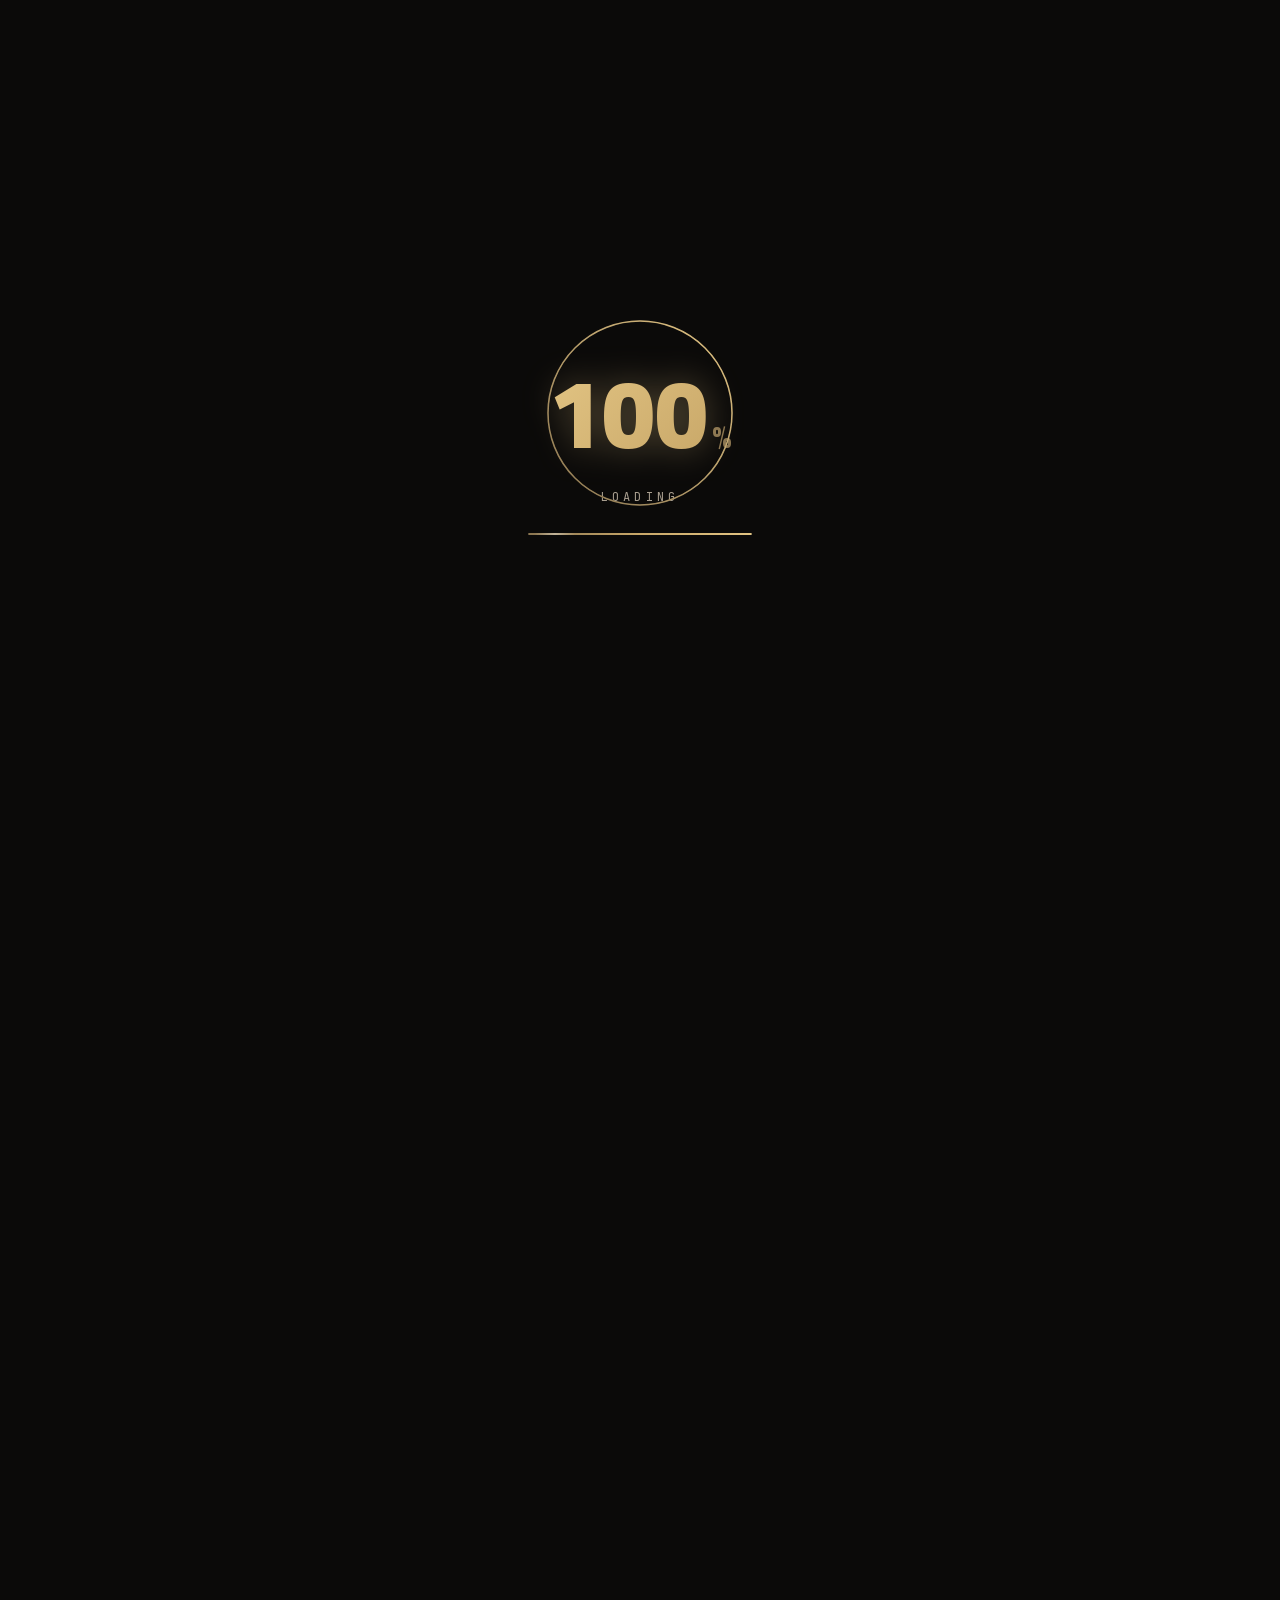
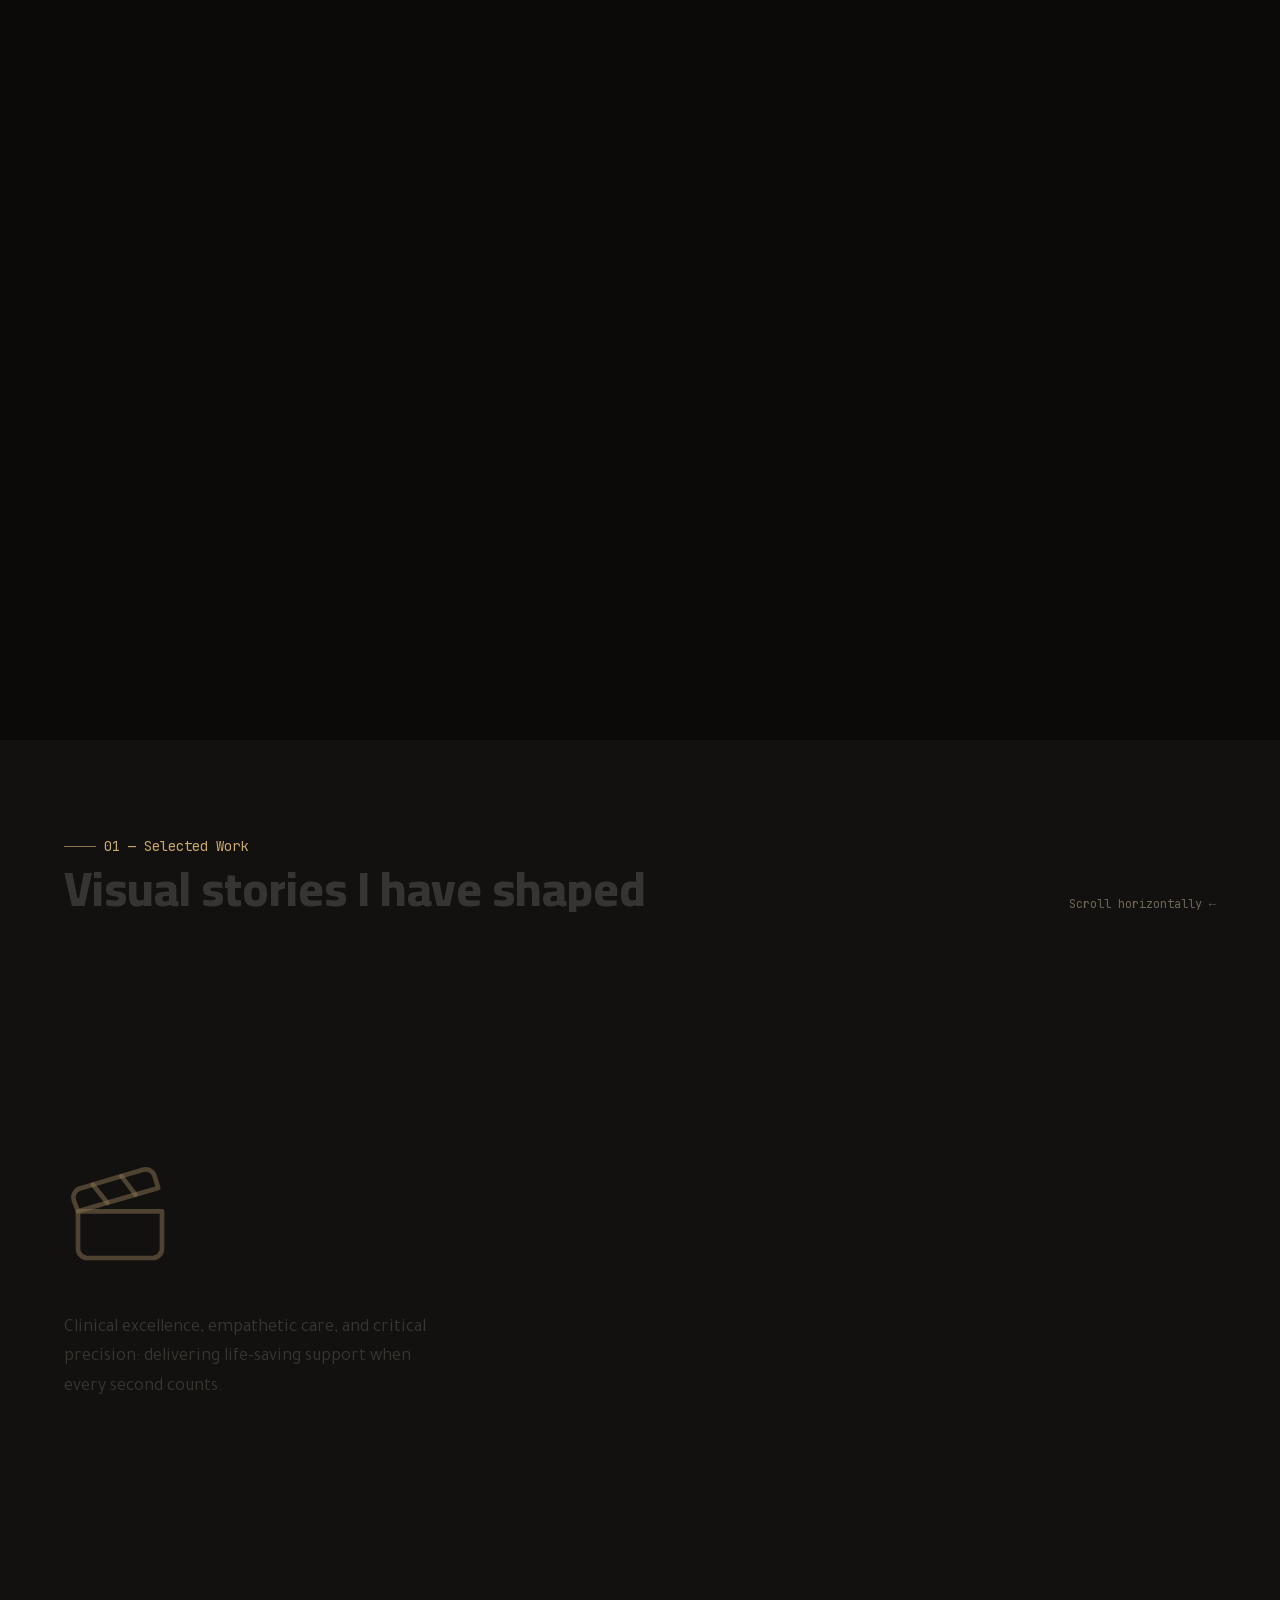
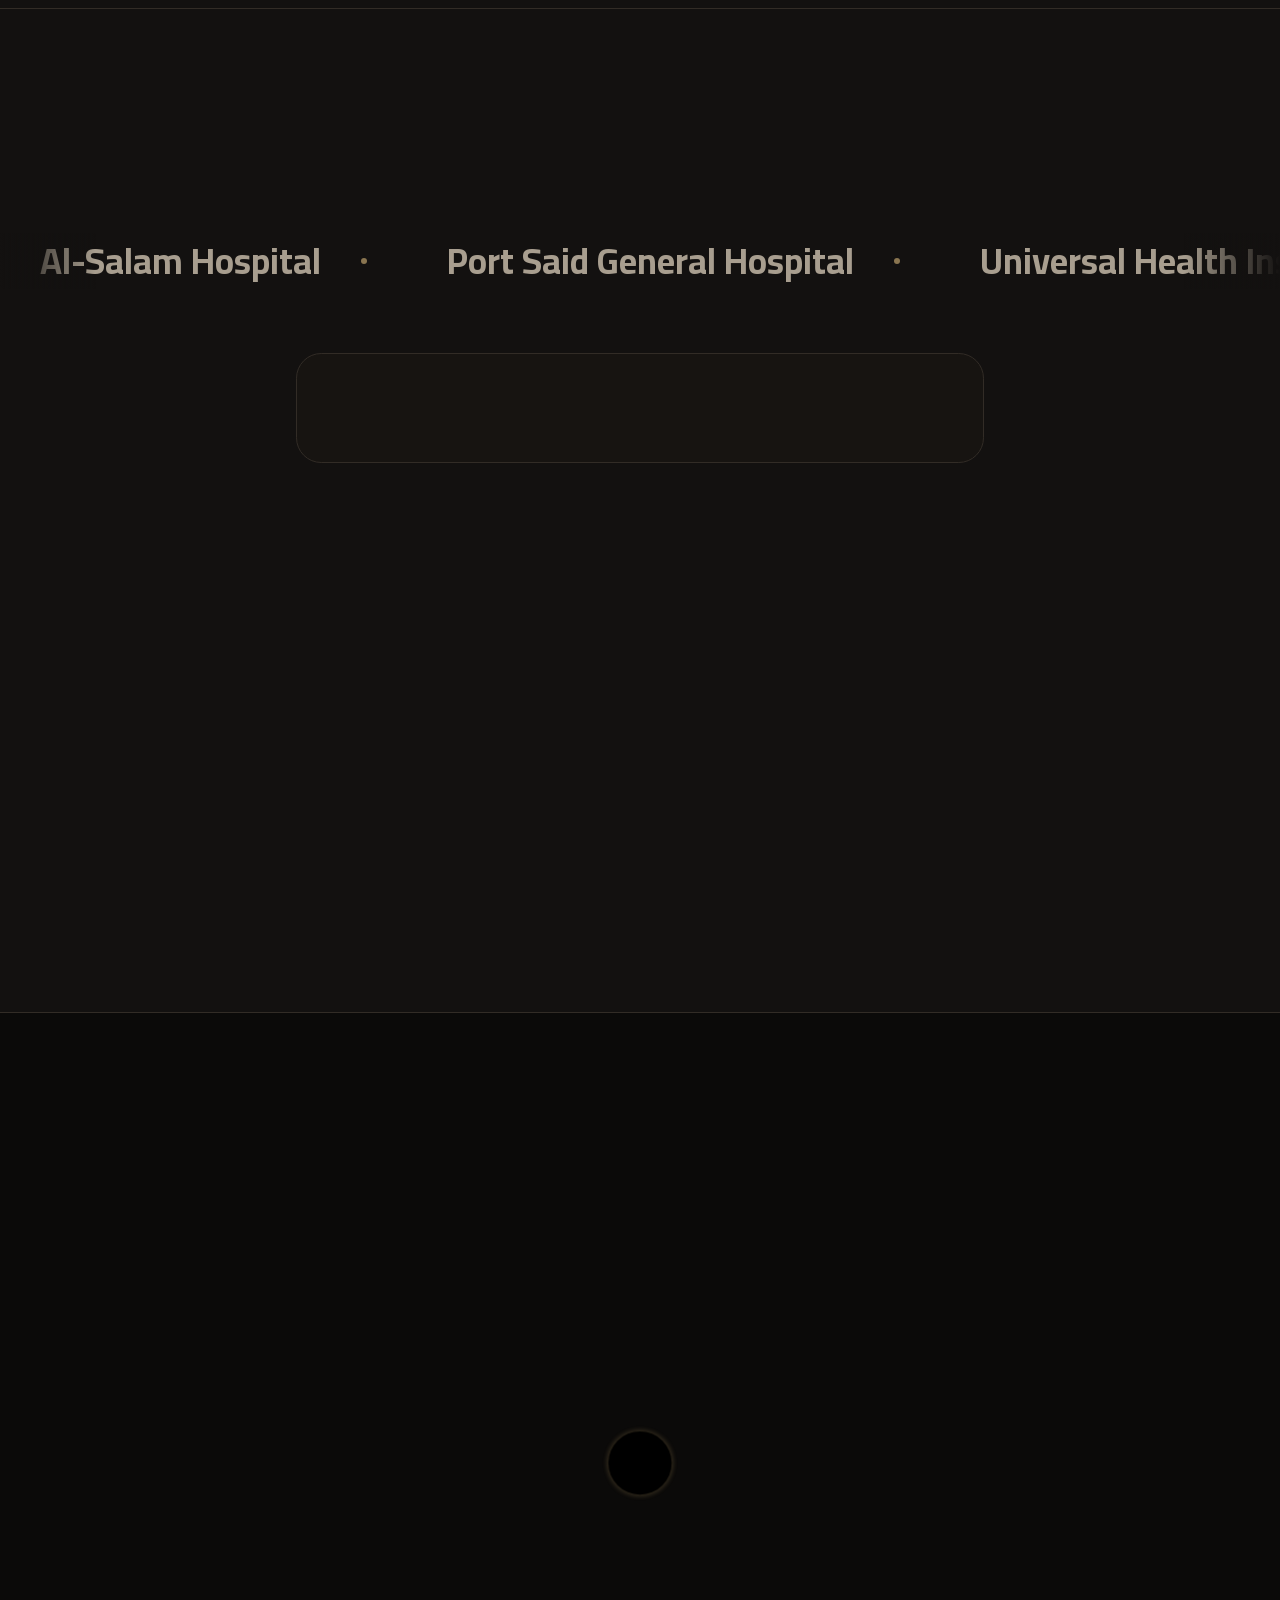
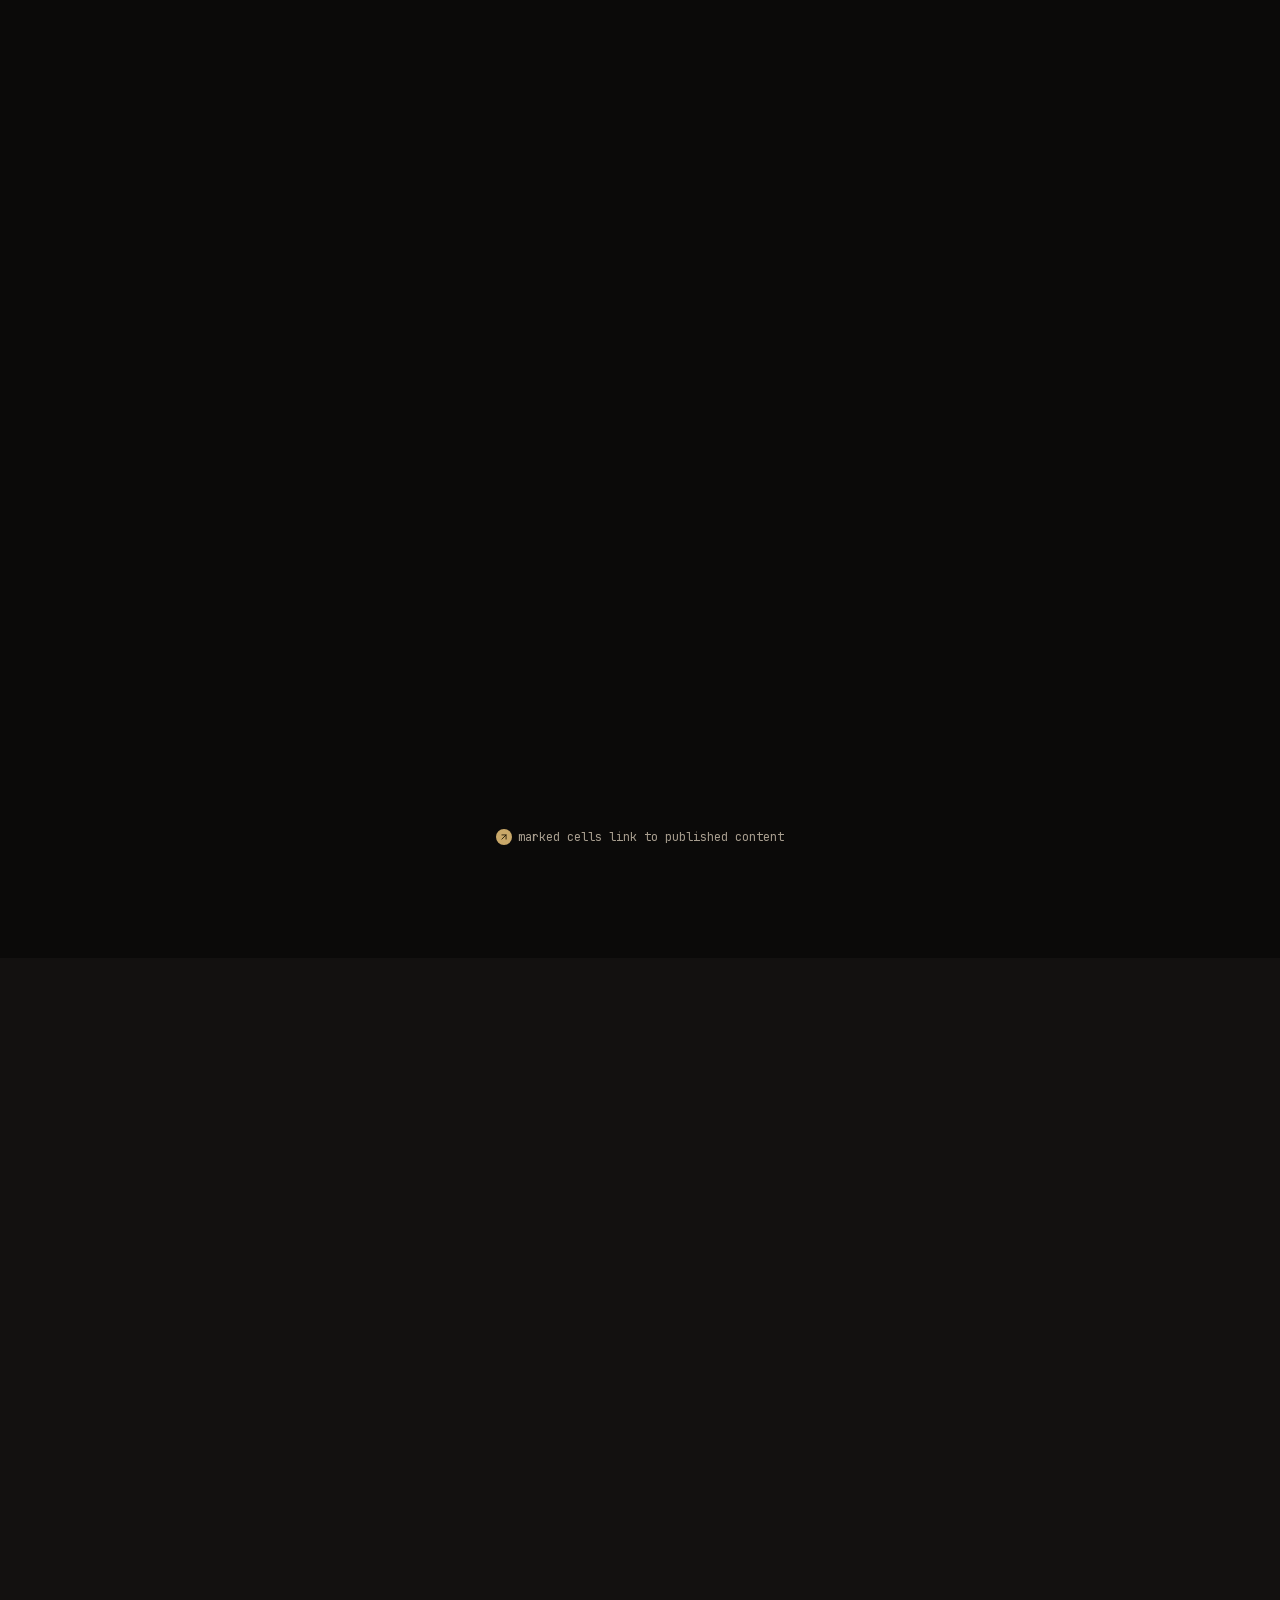
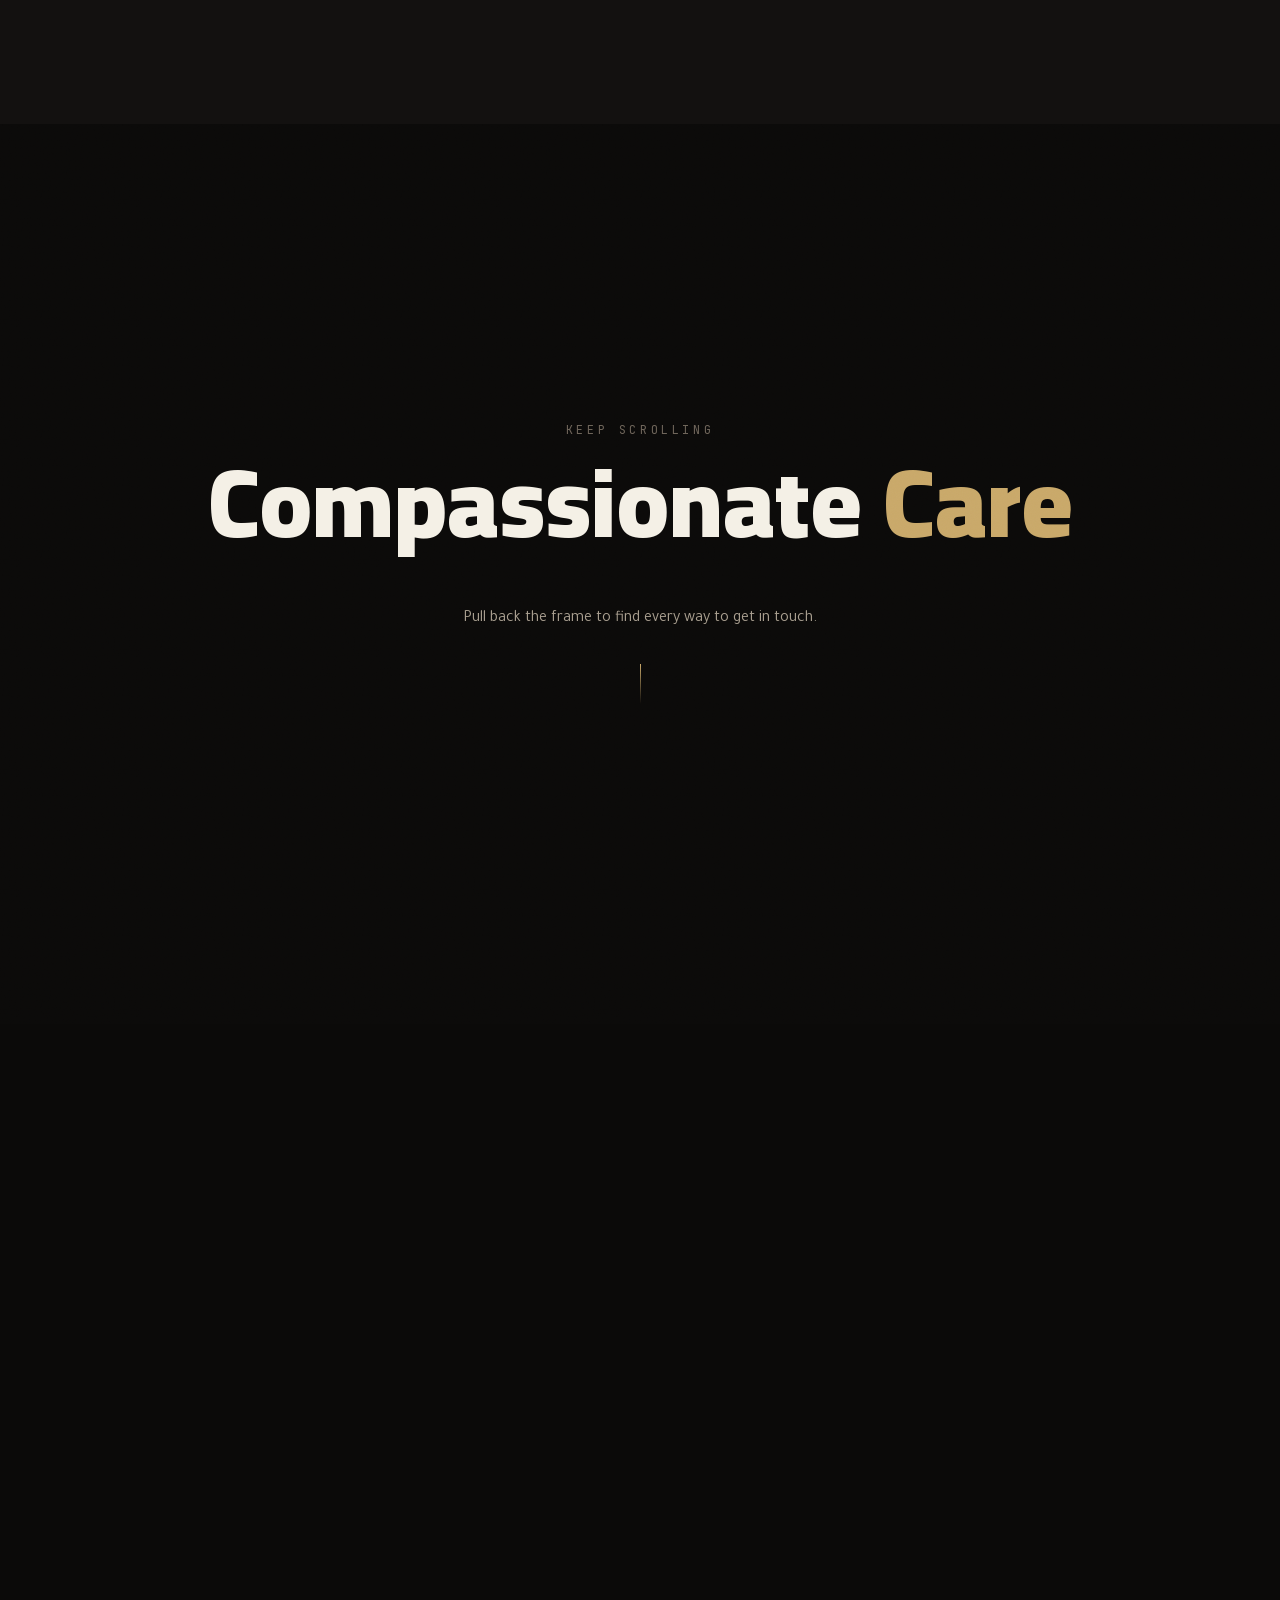
==== commit 1d82a40c: "Fix React DOM removal crash by removing conflicting preloader script" ====
--- a/index.html
+++ b/index.html
@@ -7,39 +7,4 @@
 
 
 
-<!-- PRELOADER SAFETY SCRIPT -->
-<style>
-@keyframes autoDismissLoader {
-  0% { opacity: 1; visibility: visible; }
-  80% { opacity: 1; visibility: visible; }
-  100% { opacity: 0; visibility: hidden; pointer-events: none; }
-}
-div.fixed[class*="z-[999]"], div.fixed.z-\[999\] {
-  animation: autoDismissLoader 2.2s forwards cubic-bezier(0.16, 1, 0.3, 1) !important;
-}
-</style>
-<script>
-(function(){
-  function reveal(){
-    try {
-      var loaders = document.querySelectorAll('div.fixed');
-      loaders.forEach(function(el){
-        var cls = el.className || '';
-        if(cls.indexOf('999') !== -1 || (el.innerText || '').indexOf('LOADING') !== -1){
-          el.style.transition = 'opacity 0.5s ease-out';
-          el.style.opacity = '0';
-          el.style.pointerEvents = 'none';
-          setTimeout(function(){ try { if(el.parentNode) el.parentNode.removeChild(el); } catch(e){} }, 500);
-        }
-      });
-      document.body.style.setProperty('position', 'static', 'important');
-      document.body.style.setProperty('overflow', 'auto', 'important');
-      document.documentElement.style.setProperty('overflow', 'auto', 'important');
-    } catch(err){}
-  }
-  setTimeout(reveal, 1800);
-  window.addEventListener('load', function(){ setTimeout(reveal, 1200); });
-  document.addEventListener('DOMContentLoaded', function(){ setTimeout(reveal, 2000); });
-})();
-</script>
 </body></html>
